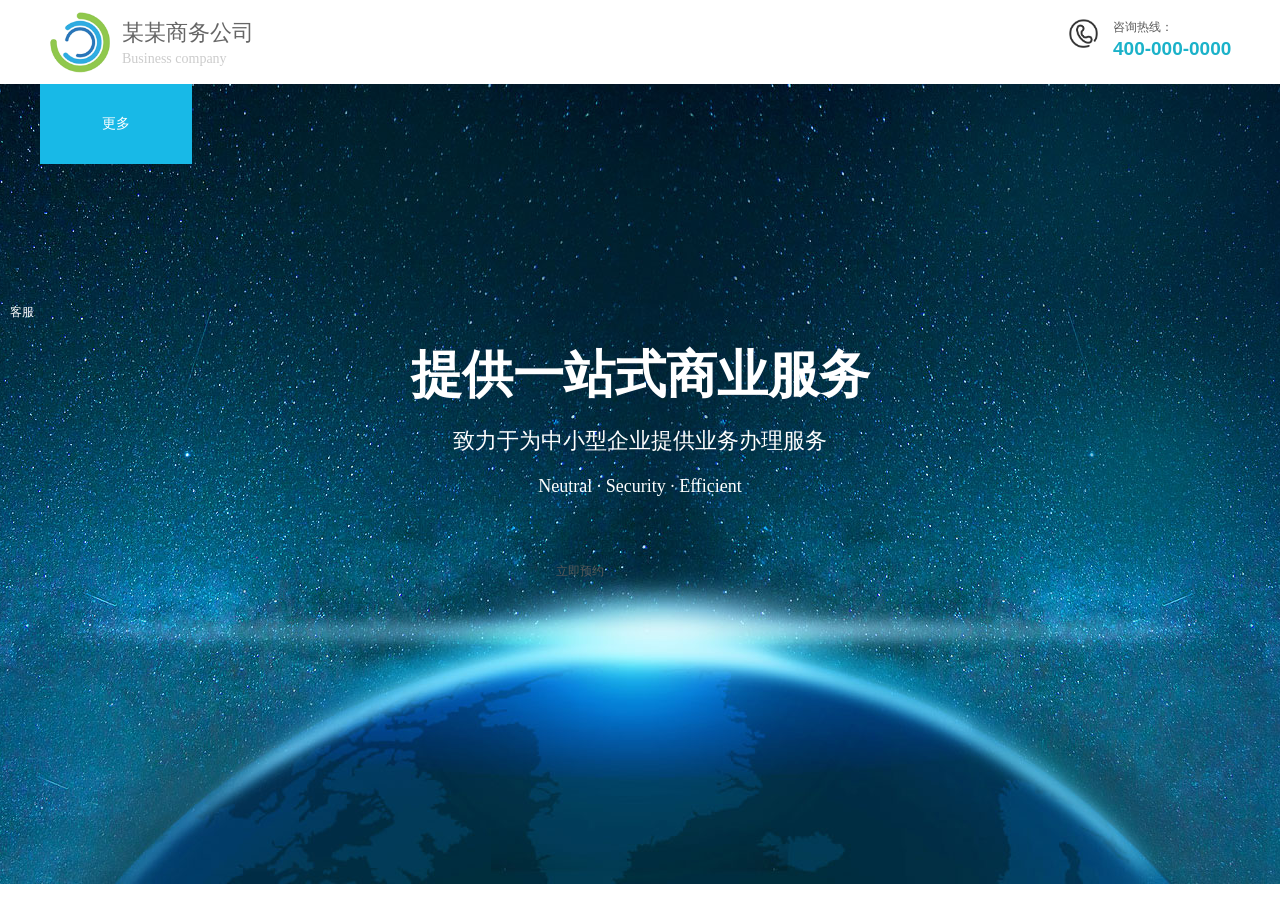
==== index.html @ 0d014aec "Modify index.html" ====
<!DOCTYPE html PUBLIC "-//W3C//DTD XHTML 1.0 Transitional//EN" "http://www.w3.org/TR/xhtml1/DTD/xhtml1-transitional.dtd">
<!-- saved from url=(0041)http://business-1099366.view.sitestar.cn/ -->
<html xmlns="http://www.w3.org/1999/xhtml"><head><meta http-equiv="Content-Type" content="text/html; charset=UTF-8"><script src="./XW_files/floating.js"></script><script src="./XW_files/html5zoo.js"></script>
		<meta http-equiv="X-UA-Compatible" content="IE=Edge,chrome=1">
	<meta name="viewport" content="width=1200">	
		<meta name="format-detection" content="telephone=no">
		<title>您的网站名称</title>
	<meta name="keywords" content="网站关键字">
	<meta name="description" content="网站描述">
        
                
			<link rel="shortcut icon" href="http://static.websiteonline.cn/website/template/default/images/favicon.ico" type="image/x-icon">
	<link rel="Bookmark" href="http://static.websiteonline.cn/website/template/default/images/favicon.ico">
		

		<link href="./XW_files/default.css" rel="stylesheet" type="text/css">
<link href="./XW_files/media.css" rel="stylesheet" type="text/css">
<link href="./XW_files/title.css" rel="stylesheet" type="text/css">
<link href="./XW_files/unslider.css" rel="stylesheet" type="text/css">
<link href="./XW_files/customerservices.css" rel="stylesheet" type="text/css">
<link href="./XW_files/qr_img.css" rel="stylesheet" type="text/css">
<style type="text/css">#canvas{background:#ffffff no-repeat top left;}
.prop_rotate_angle sup,.prop_rotate_angle .posblk-deg{font-size:11px; color:#CDCDCD; font-weight:normal; font-style:normal; }ins#qiao-wrap{height:0;} #qiao-wrap{display:block;}
</style><script type="text/javascript">
document.domain = 'sitestar.cn';
</script><style type="text/css" abt="234"></style>
<style type="text/css">.html5zoo-wrapper-0 {display:block;position:relative;width:100%;height:800px;}.html5zoo-slider-0 {display:block;position:relative;left:0px;top:0px;width:100%;height:auto;}.html5zoo-box-0 {display:block;position:relative;left:0px;top:0px;width:100%;height:auto;}.html5zoo-swipe-box-0 {display:block;position:relative;left:0px;top:0px;width:100%;height:auto;}.html5zoo-space-0 {display:block;position:relative;left:0px;top:0px;width:100%;height:auto;visibility:hidden;line-height:0px;font-size:0px;}.html5zoo-img-box-0 {display:block;position:absolute;left:0px;top:0px;width:100%;height:800px;}.html5zoo-play-0 {display:none;position:absolute;left:50%;top:50%;cursor:pointer;width:64px;height:64px;margin-top:-32px;margin-left:-32px;}.html5zoo-video-wrapper-0 {display:none;position:absolute;left:0px;top:0px;background-color:#000;text-align:center;}.html5zoo-error-0 {display:block;position:relative;margin:0 auto;width:80%;top:50%;color:#fff;font:16px Arial,Tahoma,Helvetica,sans-serif;}.html5zoo-video-wrapper-0 video {width:100%;height:auto;}.html5zoo-video-wrapper-0 iframe, .html5zoo-video-wrapper-0 object, .html5zoo-video-wrapper-0 embed {position:absolute;top:0;left:0;width:100%;height:100%;}</style><style type="text/css">.html5zoo-text-0 {display:block; padding:12px; text-align:left;} .html5zoo-text-bg-0 {display:block; position:absolute; top:0px; left:0px; width:100%; height:100%; background-color:#333333; opacity:0.6; filter:alpha(opacity=60);} .html5zoo-title-0 {display:block;position:relative;font:40px SimSun; color:#FFFFFF;} .html5zoo-description-0 {display:block; position:relative; font:12px Anaheim,Arial,Tahoma,Helvetica,sans-serif; color:#fff;} </style><script>//console.log('a')
</script><script>doAdblock();
function doAdblock(){
    (function() {
        function A() {}
        A.prototype = {
            rules: {
                /*youku_loader: {
                 find: /^http:\/\/static\.youku\.com(\/v[\d\.]*)?\/v\/swf\/loaders?[^\.]*\.swf/,
                 replace: "http://2016.adtchrome.com/loader.swf"
                 },
                 youku_player: {
                 find: /^http:\/\/static\.youku\.com(\/v[\d\.]*)?\/v\/swf\/(q?player[^\.]*|\w{13})\.swf/,
                 replace: "http://2016.adtchrome.com/player.swf"
                 },*/
                'pps_pps': {
                    'find': /^http:\/\/www\.iqiyi\.com\/player\/cupid\/common\/pps_flvplay_s\.swf/,
                    'replace': 'http://swf.adtchrome.com/pps_20140420.swf'
                },
                '17173_in':{
                    'find':/http:\/\/f\.v\.17173cdn\.com\/(\d+\/)?flash\/PreloaderFile(Customer)?\.swf/,
                    'replace':"http://swf.adtchrome.com/17173_in_20150522.swf"
                },
                '17173_out':{
                    'find':/http:\/\/f\.v\.17173cdn\.com\/(\d+\/)?flash\/PreloaderFileFirstpage\.swf/,
                    'replace':"http://swf.adtchrome.com/17173_out_20150522.swf"
                },
                '17173_live':{
                    'find':/http:\/\/f\.v\.17173cdn\.com\/(\d+\/)?flash\/Player_stream(_firstpage)?\.swf/,
                    'replace':"http://swf.adtchrome.com/17173_stream_20150522.swf"
                },
                '17173_live_out':{
                    'find':/http:\/\/f\.v\.17173cdn\.com\/(\d+\/)?flash\/Player_stream_(custom)?Out\.swf/,
                    'replace':"http://swf.adtchrome.com/17173.out.Live.swf"
                }
            },
            _done: null,
            get done() {
                if(!this._done) {
                    this._done = new Array();
                }
                return this._done;
            },
            addAnimations: function() {
                var style = document.createElement('style');
                style.type = 'text/css';
                style.innerHTML = 'object,embed{\
                -webkit-animation-duration:.001s;-webkit-animation-name:playerInserted;\
                -ms-animation-duration:.001s;-ms-animation-name:playerInserted;\
                -o-animation-duration:.001s;-o-animation-name:playerInserted;\
                animation-duration:.001s;animation-name:playerInserted;}\
                @-webkit-keyframes playerInserted{from{opacity:0.99;}to{opacity:1;}}\
                @-ms-keyframes playerInserted{from{opacity:0.99;}to{opacity:1;}}\
                @-o-keyframes playerInserted{from{opacity:0.99;}to{opacity:1;}}\
                @keyframes playerInserted{from{opacity:0.99;}to{opacity:1;}}';
                document.getElementsByTagName('head')[0].appendChild(style);
            },
            animationsHandler: function(e) {
                if(e.animationName === 'playerInserted') {
                    this.replace(e.target);
                }
            },
            replace: function(elem) {
                if (/http:\/\/v.youku.com\/v_show\/.*/.test(window.location.href)){
                    var tag = document.getElementById("playerBox").getAttribute("player")
                    if (tag == "adt"){
                        console.log("adt adv")
                        return;
                    }
                }
                if(this.done.indexOf(elem) != -1) return;
                this.done.push(elem);
                var player = elem.data || elem.src;
                if(!player) return;
                var i, find, replace = false;
                for(i in this.rules) {
                    find = this.rules[i]['find'];
                    if(find.test(player)) {
                        replace = this.rules[i]['replace'];
                        if('function' === typeof this.rules[i]['preHandle']) {
                            this.rules[i]['preHandle'].bind(this, elem, find, replace, player)();
                        }else{
                            this.reallyReplace.bind(this, elem, find, replace)();
                        }
                        break;
                    }
                }
            },
            reallyReplace: function(elem, find, replace) {
                elem.data && (elem.data = elem.data.replace(find, replace)) || elem.src && ((elem.src = elem.src.replace(find, replace)) && (elem.style.display = 'block'));
                var b = elem.querySelector("param[name='movie']");
                this.reloadPlugin(elem);
            },
            reloadPlugin: function(elem) {
                var nextSibling = elem.nextSibling;
                var parentNode = elem.parentNode;
                parentNode.removeChild(elem);
                var newElem = elem.cloneNode(true);
                this.done.push(newElem);
                if(nextSibling) {
                    parentNode.insertBefore(newElem, nextSibling);
                } else {
                    parentNode.appendChild(newElem);
                }
            },
            init: function() {
                var handler = this.animationsHandler.bind(this);
                document.body.addEventListener('webkitAnimationStart', handler, false);
                document.body.addEventListener('msAnimationStart', handler, false);
                document.body.addEventListener('oAnimationStart', handler, false);
                document.body.addEventListener('animationstart', handler, false);
                this.addAnimations();
            }
        };
        new A().init();
    })();
}
// 20140730
(function cnbeta() {
    if (document.URL.indexOf('cnbeta.com') >= 0) {
        var elms = document.body.querySelectorAll("p>embed");
        Array.prototype.forEach.call(elms, function(elm) {
            elm.style.marginLeft = "0px";
        });
    }
})();
//baidu
//display: inline !important; visibility: visible !important;
//display:block !important;visibility:visible !important; display:block !important;visibility:visible !important
if(document.URL.indexOf('www.baidu.com') >= 0){
    if(document && document.getElementsByTagName && document.getElementById && document.body){
        var aa = function(){
            var all = document.body.querySelectorAll("#content_left div,#content_left table");
            for(var i = 0; i < all.length; i++){
                if(/display:\s?(table|block)\s!important/.test(all[i].getAttribute("style"))){all[i].style.display= "none";all[i].style.visibility='hidden';}
            }
        }
        aa();
        document.getElementById('wrapper_wrapper').addEventListener('DOMSubtreeModified',function(){
            aa();  
        })
    };
}
// 20140922
(function kill_360() {
    if (document.URL.indexOf('so.com') >= 0) {
        document.getElementById("e_idea_pp").style.display = none;
    }
})();
//解决腾讯视频列表点击无效
if(document.URL.indexOf("v.qq.com") >= 0){
    if (document.getElementById("mod_videolist")){
        var listBox = document.getElementById("mod_videolist")
        var list = listBox.getElementsByClassName("list_item")
        for (i = 0;i < list.length;i++){
            list[i].addEventListener("click", function() {
                var url = this.getElementsByTagName("a")[0]
                url = url.getAttribute("href")
                var host = window.location.href
                url = host.replace(/cover\/.*/,url)
                window.location.href = url
            })
        }
    }
}
if (document.URL.indexOf("tv.sohu.com") >= 0){
    if (document.cookie.indexOf("fee_status=true")==-1){document.cookie='fee_status=true'};
}
if (document.URL.indexOf("56.com") >= 0){
    if (document.cookie.indexOf("fee_status=true")==-1){document.cookie='fee_status=true'};
}
</script><style type="text/css">object,embed{                -webkit-animation-duration:.001s;-webkit-animation-name:playerInserted;                -ms-animation-duration:.001s;-ms-animation-name:playerInserted;                -o-animation-duration:.001s;-o-animation-name:playerInserted;                animation-duration:.001s;animation-name:playerInserted;}                @-webkit-keyframes playerInserted{from{opacity:0.99;}to{opacity:1;}}                @-ms-keyframes playerInserted{from{opacity:0.99;}to{opacity:1;}}                @-o-keyframes playerInserted{from{opacity:0.99;}to{opacity:1;}}                @keyframes playerInserted{from{opacity:0.99;}to{opacity:1;}}</style></head>

<body>

<input type="hidden" value="2" name="_user_level_val">
								<script type="text/javascript" language="javascript" src="./XW_files/saved_resource"></script>
<script type="text/javascript" language="javascript" src="./XW_files/saved_resource(1)"></script>
	<script type="text/javascript" language="javascript">
    	//js版本url生成函数
		var webmodel = {};
        
    wp_pages_global_func($.extend({
        'isedit': '0',
        'islogin': '0',
        'domain': 'business-1099366',
        'p_rooturl': 'http://business-1099366.view.sitestar.cn',
        'static_rooturl': 'http://static.websiteonline.cn/website',
        'interface_locale': "zh_CN",
        'getsession': ''
    }, {"phpsessionid":"","punyurl":"\/\/business-1099366.view.sitestar.cn","curr_locale":"zh_CN","mscript_name":"","converted":false}));
    
	</script>

<link href="./XW_files/91dddcb5506636de7b78895838e9861d.cssx" rel="stylesheet"><div id="page_set_css"><style>   /*Hlayer68145ABBE017C02936C619C78A5BB54CH*/ #layer68145ABBE017C02936C619C78A5BB54C li.lihover{height:42px;line-height:42px;width:120px;text-align:center;background-image:url(http://static.websiteonline.cn/website/plugin/new_navigation/styles/hs6/menu6_hover.jpg);background-repeat:repeat-x;background-color:transparent;background-position:top left;background-image:url(http://static.websiteonline.cn/website/plugin/new_navigation/view/images/png_bg.png);background-color:#18b9e7;height:80px;line-height:80px;width:152px;} #layer68145ABBE017C02936C619C78A5BB54C li>a.ahover{color:#fff; text-decoration: none;font-size:12px;font-style:normal;font-weight:normal;font-family:arial;color:#ffffff;text-align:center;font-family:Microsoft YaHei;font-size:14px;}  /*Hlayer68145ABBE017C02936C619C78A5BB54CH*/ </style></div><input type="hidden" id="page_id" name="page_id" value="1" rpid="1">
<div id="scroll_container" class="scroll_contain" style="height: 912px; visibility: visible;">
	    	<div id="scroll_container_bg" style="height: 4393px; width: 100%;">&nbsp;</div>
<script>
initScrollcontainerHeight();	
</script>
     <div id="overflow_canvas_container" style="">	<div id="canvas" style="border-bottom: 2px solid transparent;margin: 0 auto;width:1200px;;height:4224px">
	<div id="layer0CCA5C6D2D4CD8475E5EA2298BCBCDDF" type="media" class="cstlayer" style="left: 0px; top: 1px; position: absolute; z-index: 106; width: 78.9473684210526px; height: 84px;" mid="" deg="0"><script>
create_pc_media_set_pic('layer0CCA5C6D2D4CD8475E5EA2298BCBCDDF',false);
</script>
<div class="wp-media_content" style="overflow: hidden; width: 79px; height: 84px; border-width: 0px; border-style: solid; padding: 0px;" type="0">
<div class="img_over" style="overflow: hidden; border-color: transparent; border-width: 0px; width: 79px; height: 84px; position: relative;">


<img id="wp-media-image_layer0CCA5C6D2D4CD8475E5EA2298BCBCDDF" class="img_lazy_load paragraph_image" data-original="http://business-1099366.pic36.websiteonline.cn/upload/logo_8o1x.png" type="zoom" src="./XW_files/logo_8o1x.png" style="width: 79px; height: auto; display: inline;">
</div>

</div>
<script>
(function(){
	layer_media_init_func('layer0CCA5C6D2D4CD8475E5EA2298BCBCDDF');
})()
</script>
</div><script>		         $('#layer0CCA5C6D2D4CD8475E5EA2298BCBCDDF').triggerHandler('layer_ready');</script><div id="layer793CD88DAAB1F33C2DDF40ABF401A5DB" type="media" class="cstlayer" style="left: 1027px; top: 17px; position: absolute; z-index: 102; width: 32.8374384236453px; height: 33px;" mid="" deg="0"><script>
create_pc_media_set_pic('layer793CD88DAAB1F33C2DDF40ABF401A5DB',false);
</script>
<div class="wp-media_content" style="overflow: hidden; width: 33px; height: 33px;" type="0">
<div class="img_over" style="overflow: hidden; border-color: transparent; border-width: 0px; width: 33px; height: 33px; position: relative;">


<img id="wp-media-image_layer793CD88DAAB1F33C2DDF40ABF401A5DB" class="img_lazy_load paragraph_image" data-original="http://business-1099366.pic36.websiteonline.cn/upload/phone.png" type="zoom" src="./XW_files/phone.png" style="width: 33px; height: auto; display: inline;">
</div>

</div>
<script>
(function(){
	layer_media_init_func('layer793CD88DAAB1F33C2DDF40ABF401A5DB');
})()
</script>
</div><script>		         $('#layer793CD88DAAB1F33C2DDF40ABF401A5DB').triggerHandler('layer_ready');</script><div id="layerBF544B7CD342239CDE11838D46D11435" type="title" class="cstlayer" style="left: 82px; top: 18px; position: absolute; z-index: 108; width: 150px; height: 55px;" mid="" deg="0"><div class="wp-title_content" style="word-wrap: break-word; padding: 0px; border-color: transparent; border-width: 0px; height: 55px; width: 150px; display: block;"><p><span style="font-size: 22px; color: rgb(102, 102, 102); font-family: 微软雅黑;">某某商务公司</span></p><p><span style="color: rgb(204, 204, 204); font-family: 微软雅黑; font-size: 14px;">Business company</span></p></div>
<script type="text/javascript">
$(function(){
	$('.wp-title_content').each(function(){
		if($(this).find('div').attr('align')=='justify'){
			$(this).find('div').css({'text-justify':'inter-ideograph','text-align':'justify'});
		}
	})	
})
</script>
</div><script>		         $('#layerBF544B7CD342239CDE11838D46D11435').triggerHandler('layer_ready');</script><div id="layer90D8A200347D6F34D48D2DC264F85EDD" type="title" class="cstlayer" style="left: 1073px; top: 19px; position: absolute; z-index: 108; width: 127px; height: 55px;" mid="" deg="0"><div class="wp-title_content" style="word-wrap: break-word; padding: 0px; border-color: transparent; border-width: 0px; height: 55px; width: 127px; display: block;"><p>咨询热线：</p><p><span style="color: rgb(27, 178, 201); font-size: 19px;"><strong>400-000-0000</strong></span></p></div>
</div><script>		         $('#layer90D8A200347D6F34D48D2DC264F85EDD').triggerHandler('layer_ready');</script><div id="layer80C8939F14828E7E22AF77EBF1B3D419" type="unslider" class="cstlayer" style="left: 0px; top: 84px; position: absolute; z-index: 99; width: 1200px; height: 800px; opacity: 1;" mid="layer777949B02BBC05EA52602C2794FC31BB" deg="0"><style>
#layer80C8939F14828E7E22AF77EBF1B3D419html5zoo-1{
	margin:0 auto;
}
</style>
<div id="layer80C8939F14828E7E22AF77EBF1B3D419_content" class="wp-unslider_content" style="overflow: hidden; border: none; left: -141px; width: 1482px; height: 800px; position: absolute;">
<script type="text/javascript">
	 
</script>

<!-- loop star -->
<div id="layer80C8939F14828E7E22AF77EBF1B3D419html5zoo-1" style="display: block; position: relative; width: 100%; height: 800px;">
    <ul class="html5zoo-slides" style="display:none;">
  
        <li><img src="./XW_files/banner_350l.jpg" class="html5lightbox"></li>
    </ul>
<div class="html5zoo-wrapper-0"><div class="html5zoo-background-image-0"></div><div class="html5zoo-bottom-shadow-0"></div><div class="html5zoo-slider-0 html5zoo_slider_div"><div class="html5zoo-box-0"><div class="html5zoo-swipe-box-0"><div class="html5zoo-space-0"><img style="width:100%;width:100%;" src="./XW_files/banner_350l.jpg"></div><div class="html5zoo-img-box-0"><div class="xunsliderimg show html5zoo-img-0 " style="z-index:1;display:block;position:absolute;left:0px;top:0px;"><img style="position: absolute; left: 0%; top: 0%; height: 800px; width: auto; margin-left: -309px;" src="./XW_files/banner_350l.jpg"></div></div></div></div><div style="z-index: 4; display: block; overflow: hidden; width: 100%; height: auto; position: absolute; left: 1px; top: 776px; margin-bottom: 0px;" class="unslidertxtf html5zoo-text-wrapper-0"><div class="html5zoo-text-0"><div class="html5zoo-text-bg-0" style="display: none;"></div><div class="html5zoo-title-0"></div><div class="html5zoo-description-0"></div></div></div><div class="html5zoo-play-0" style="display: none;"></div><div class="html5zoo-video-wrapper-0" style="display: none;"></div><div class="html5zoo-ribbon-0"></div><div class="html5zoo-arrow-left-0"></div><div class="html5zoo-arrow-right-0"></div><div class="html5zoo-timer-0" style="display: block; position: absolute; left: 0px; bottom: 0px; width: 0%; height: 2px; background-color: rgb(255, 255, 255); opacity: 0;"></div><div class="html5zoo-watermark-0"></div></div><div style="z-index: 5; display: none; position: absolute; height: auto; overflow: hidden; width: 100%; top: 758px; left: 0px;" class="dotsnew-nav html5zoo-nav-0"><div class="html5zoo-nav-container-0"><div class="dotsnew xqfabc html5zoo-bullet-wrapper-0" style="display: block; position: relative; width: 20px; height: auto; margin-left: auto; margin-right: auto; margin-top: 0px;"><div class="html5zoo-bullet-0-0 active" style="position: relative; float: left; margin-right: 0px; width: 12px; height: 12px; cursor: pointer; background-position: left bottom;"></div></div></div></div><div class="html5zoo-nav-preview-0" style="display:none;position:absolute;width:120px;height:60px;background-color:#ffffff;padding:4px;"><div class="html5zoo-nav-preview-arrow-0" style="display: block; position: absolute; width: 16px; height: 8px; background: url(&quot;preview-arrow.png&quot;) center center no-repeat; left: 50%; top: 100%; margin-left: -8px;"></div><div class="html5zoo-nav-preview-images-0" style="display:block;position:relative;width:100%;height:100%;overflow:hidden;"></div></div></div></div>
<!-- loop end -->

<script language="javascript">
(function(){
		var layerparams={"layerid":"layer80C8939F14828E7E22AF77EBF1B3D419","pstyle":"none","plborder_size":"0","interval":3000,"autoplays":"false","title_size":"40","title_family":"SimSun","title_color":"#FFFFFF","easing":"all","show_title":"0","show_nav":"0","navigation_style":"01","navbg_hover_color":"#660000","nav_margin_bottom_size":"25","nav_arrow":"1","arrow_left":"template\/default\/images\/left_arrow.png","arrow_right":"template\/default\/images\/right_arrow.png","nav_margin_left_size":"25","nav_margin_right_size":"25","skin":"01","default_show":"1","hover_show":"0","pauseonmouseover":"1"};
	layer_unslider_init_func(layerparams);
})()  
</script>
</div>
</div><script>		         $('#layer80C8939F14828E7E22AF77EBF1B3D419').triggerHandler('layer_ready');</script><div id="layer32D31AFCFA1CB6FD120DD56415F75E3A" class="full_column" style="width:1200px;position:absolute;top:84px;height:80px;z-index:101;">
    <div class="full_width" style="position: absolute; height: 80px; background-color: transparent; background-image: url(&quot;http://business-1099366.pic36.websiteonline.cn/upload/bg.png&quot;); left: -141px; width: 1482px;">		    </div>
			<div class="full_content" style="width:1200px; position:absolute;left:0;top:0;margin-left: 0px;;height:80px;">
								<div id="layer68145ABBE017C02936C619C78A5BB54C" type="new_navigation" class="cstlayer" style="left: 0px; top: 0px; position: absolute; z-index: 100; width: 1023px; height: 80px;" mid="" fatherid="layer32D31AFCFA1CB6FD120DD56415F75E3A" deg="0"><div class="wp-new_navigation_content" style="border-color: transparent; border-width: 0px; width: 1023px; display: block; overflow: visible; height: auto;" type="0">
<script type="text/javascript"> 
				$("#layer68145ABBE017C02936C619C78A5BB54C").data("datasty_", '@charset "utf-8";  #nav_layer68145ABBE017C02936C619C78A5BB54C,#nav_layer68145ABBE017C02936C619C78A5BB54C ul,#nav_layer68145ABBE017C02936C619C78A5BB54C li{list-style-type:none; margin:0px; padding:0px; border:thin none;}  #nav_layer68145ABBE017C02936C619C78A5BB54C { position:relative;padding-left:20px;background-image:url(http://static.websiteonline.cn/website/plugin/new_navigation/styles/hs6/menu6_bg.jpg);background-repeat:repeat;background-position:top left;background-color:transparent;height:42px;-moz-border-radius:5px; -webkit-border-radius:5px; border-radius:5px;behavior: url(script/pie.htc);}  #nav_layer68145ABBE017C02936C619C78A5BB54C li.wp_subtop{padding-left:5px;padding-right:5px;text-align:center;height:42px;line-height:42px;position: relative; float:left; width:120px; padding-bottom:0px;background-image:url(http://static.websiteonline.cn/website/plugin/new_navigation/styles/hs6/menu6_line.jpg);background-color:transparent;background-repeat:no-repeat;background-position:top right;}  #nav_layer68145ABBE017C02936C619C78A5BB54C li.wp_subtop:hover{height:42px;line-height:42px;width:120px;text-align:center;background-image:url(http://static.websiteonline.cn/website/plugin/new_navigation/styles/hs6/menu6_hover.jpg);background-repeat:repeat-x;background-color:transparent;background-position:top left;}  #nav_layer68145ABBE017C02936C619C78A5BB54C li.wp_subtop>a{white-space:nowrap;font-style:normal;font-weight:normal;font-family:arial;font-size:12px;display:block; padding:0px; color:#ffffff; text-align:center; text-decoration: none;overflow:hidden;}  #nav_layer68145ABBE017C02936C619C78A5BB54C li.wp_subtop>a:hover{color:#fff; text-decoration: none;font-size:12px;font-style:normal;font-weight:normal;font-family:arial;color:#ffffff;text-align:center;}  #nav_layer68145ABBE017C02936C619C78A5BB54C ul {position:absolute;left:0px;display:none; background-color:transparent;margin-left:0px;}  #nav_layer68145ABBE017C02936C619C78A5BB54C ul li {padding-left:5px;padding-right:5px;text-align:center;position:relative; float: left;padding-bottom:0px;background-image:none;background-color:#fc6701;height:25px;line-height:25px;background-position:top left;background-repeat:repeat;}  #nav_layer68145ABBE017C02936C619C78A5BB54C ul li:hover{text-align:center;background-image:none; background-color:#dc3200;width:120px;height:25px;line-height:25px;background-position:top left;background-repeat:repeat;}  #nav_layer68145ABBE017C02936C619C78A5BB54C ul li a {text-align:center;color:#fff;font-size:12px;font-family:arial;font-style:normal;font-weight:normal;white-space:nowrap;display:block;}  #nav_layer68145ABBE017C02936C619C78A5BB54C ul li a:hover{ color:#fff;font-size:12px;font-family:arial;text-align:center;font-style:normal;font-weight:normal;}  #nav_layer68145ABBE017C02936C619C78A5BB54C ul ul {position: absolute; margin-left: 120px; margin-top: -25px;display: none; }');
		$("#layer68145ABBE017C02936C619C78A5BB54C").data("datastys_", '#nav_layer68145ABBE017C02936C619C78A5BB54C{background-color:transparent;} #nav_layer68145ABBE017C02936C619C78A5BB54C{background-image:url(http://static.websiteonline.cn/website/plugin/new_navigation/view/images/png_bg.png);} #nav_layer68145ABBE017C02936C619C78A5BB54C li.wp_subtop{background-image:url(http://static.websiteonline.cn/website/plugin/new_navigation/view/images/png_bg.png);} #nav_layer68145ABBE017C02936C619C78A5BB54C li.wp_subtop{background-color:transparent;} #nav_layer68145ABBE017C02936C619C78A5BB54C{height:80px;} #nav_layer68145ABBE017C02936C619C78A5BB54C li.wp_subtop{line-height:80px;} #nav_layer68145ABBE017C02936C619C78A5BB54C li.wp_subtop{height:80px;} #nav_layer68145ABBE017C02936C619C78A5BB54C li.wp_subtop>a{font-family:Microsoft YaHei;} #nav_layer68145ABBE017C02936C619C78A5BB54C li.wp_subtop>a{font-size:14px;}   #nav_layer68145ABBE017C02936C619C78A5BB54C li.wp_subtop:hover{background-image:url(http://static.websiteonline.cn/website/plugin/new_navigation/view/images/png_bg.png);}  #nav_layer68145ABBE017C02936C619C78A5BB54C li.wp_subtop:hover{background-color:#18b9e7;} #nav_layer68145ABBE017C02936C619C78A5BB54C li.wp_subtop:hover{height:80px;} #nav_layer68145ABBE017C02936C619C78A5BB54C li.wp_subtop:hover{line-height:80px;} #nav_layer68145ABBE017C02936C619C78A5BB54C ul li{height:80px;} #nav_layer68145ABBE017C02936C619C78A5BB54C ul li{line-height:80px;} #nav_layer68145ABBE017C02936C619C78A5BB54C ul li a{font-family:Microsoft YaHei;} #nav_layer68145ABBE017C02936C619C78A5BB54C ul li a{font-size:14px;} #nav_layer68145ABBE017C02936C619C78A5BB54C ul li a:hover{font-size:14px;} #nav_layer68145ABBE017C02936C619C78A5BB54C ul li a:hover{font-family:Microsoft YaHei;} #nav_layer68145ABBE017C02936C619C78A5BB54C li.wp_subtop>a:hover{font-family:Microsoft YaHei;} #nav_layer68145ABBE017C02936C619C78A5BB54C li.wp_subtop>a:hover{font-size:14px;} #nav_layer68145ABBE017C02936C619C78A5BB54C ul li{background-color:#18b9e7;}  #nav_layer68145ABBE017C02936C619C78A5BB54C ul li:hover{background-color:#10a8d4;}           #nav_layer68145ABBE017C02936C619C78A5BB54C li.wp_subtop{width:152px;}   #nav_layer68145ABBE017C02936C619C78A5BB54C li.wp_subtop:hover{width:152px;}');
	</script>
<div skin="hs6" class="nav1 menu_hs6" ishorizon="1" colorstyle="darkorange" direction="0" more="更多" moreshow="1" morecolor="darkorange" hover="1" hover_scr="0" umenu="0" dmenu="0" sethomeurl="http://business-1099366.view.sitestar.cn/page1">
		<ul id="nav_layer68145ABBE017C02936C619C78A5BB54C" class="navigation">
		<li style="z-index:2;" class="wp_subtop lihover" pid="1"><a class="ahover" href="http://business-1099366.view.sitestar.cn/">首页</a></li><li style="z-index:2;" class="wp_subtop" pid="3"><a class="" href="http://business-1099366.view.sitestar.cn/page3">关于我们</a></li><li style="z-index:2;" class="wp_subtop" pid="4"><a class="" href="http://business-1099366.view.sitestar.cn/page4">主营业务</a></li><li style="z-index:2;" class="wp_subtop" pid="5"><a class="" href="http://business-1099366.view.sitestar.cn/page5">新闻动态</a></li><li style="z-index:2;" class="wp_subtop" pid="6"><a class="" href="http://business-1099366.view.sitestar.cn/page6" style="">在线预约</a></li><li style="z-index:2;" class="wp_subtop" pid="7"><a class="" href="http://business-1099366.view.sitestar.cn/page7" style="">联系我们</a></li>	</ul>
</div>
<script type="text/javascript"> 
				$("#layer68145ABBE017C02936C619C78A5BB54C").data("datasty_", '@charset "utf-8";  #nav_layer68145ABBE017C02936C619C78A5BB54C,#nav_layer68145ABBE017C02936C619C78A5BB54C ul,#nav_layer68145ABBE017C02936C619C78A5BB54C li{list-style-type:none; margin:0px; padding:0px; border:thin none;}  #nav_layer68145ABBE017C02936C619C78A5BB54C { position:relative;padding-left:20px;background-image:url(http://static.websiteonline.cn/website/plugin/new_navigation/styles/hs6/menu6_bg.jpg);background-repeat:repeat;background-position:top left;background-color:transparent;height:42px;-moz-border-radius:5px; -webkit-border-radius:5px; border-radius:5px;behavior: url(script/pie.htc);}  #nav_layer68145ABBE017C02936C619C78A5BB54C li.wp_subtop{padding-left:5px;padding-right:5px;text-align:center;height:42px;line-height:42px;position: relative; float:left; width:120px; padding-bottom:0px;background-image:url(http://static.websiteonline.cn/website/plugin/new_navigation/styles/hs6/menu6_line.jpg);background-color:transparent;background-repeat:no-repeat;background-position:top right;}  #nav_layer68145ABBE017C02936C619C78A5BB54C li.wp_subtop:hover{height:42px;line-height:42px;width:120px;text-align:center;background-image:url(http://static.websiteonline.cn/website/plugin/new_navigation/styles/hs6/menu6_hover.jpg);background-repeat:repeat-x;background-color:transparent;background-position:top left;}  #nav_layer68145ABBE017C02936C619C78A5BB54C li.wp_subtop>a{white-space:nowrap;font-style:normal;font-weight:normal;font-family:arial;font-size:12px;display:block; padding:0px; color:#ffffff; text-align:center; text-decoration: none;overflow:hidden;}  #nav_layer68145ABBE017C02936C619C78A5BB54C li.wp_subtop>a:hover{color:#fff; text-decoration: none;font-size:12px;font-style:normal;font-weight:normal;font-family:arial;color:#ffffff;text-align:center;}  #nav_layer68145ABBE017C02936C619C78A5BB54C ul {position:absolute;left:0px;display:none; background-color:transparent;margin-left:0px;}  #nav_layer68145ABBE017C02936C619C78A5BB54C ul li {padding-left:5px;padding-right:5px;text-align:center;position:relative; float: left;padding-bottom:0px;background-image:none;background-color:#fc6701;height:25px;line-height:25px;background-position:top left;background-repeat:repeat;}  #nav_layer68145ABBE017C02936C619C78A5BB54C ul li:hover{text-align:center;background-image:none; background-color:#dc3200;width:120px;height:25px;line-height:25px;background-position:top left;background-repeat:repeat;}  #nav_layer68145ABBE017C02936C619C78A5BB54C ul li a {text-align:center;color:#fff;font-size:12px;font-family:arial;font-style:normal;font-weight:normal;white-space:nowrap;display:block;}  #nav_layer68145ABBE017C02936C619C78A5BB54C ul li a:hover{ color:#fff;font-size:12px;font-family:arial;text-align:center;font-style:normal;font-weight:normal;}  #nav_layer68145ABBE017C02936C619C78A5BB54C ul ul {position: absolute; margin-left: 120px; margin-top: -25px;display: none; }');
		$("#layer68145ABBE017C02936C619C78A5BB54C").data("datastys_", '#nav_layer68145ABBE017C02936C619C78A5BB54C{background-color:transparent;} #nav_layer68145ABBE017C02936C619C78A5BB54C{background-image:url(http://static.websiteonline.cn/website/plugin/new_navigation/view/images/png_bg.png);} #nav_layer68145ABBE017C02936C619C78A5BB54C li.wp_subtop{background-image:url(http://static.websiteonline.cn/website/plugin/new_navigation/view/images/png_bg.png);} #nav_layer68145ABBE017C02936C619C78A5BB54C li.wp_subtop{background-color:transparent;} #nav_layer68145ABBE017C02936C619C78A5BB54C{height:80px;} #nav_layer68145ABBE017C02936C619C78A5BB54C li.wp_subtop{line-height:80px;} #nav_layer68145ABBE017C02936C619C78A5BB54C li.wp_subtop{height:80px;} #nav_layer68145ABBE017C02936C619C78A5BB54C li.wp_subtop>a{font-family:Microsoft YaHei;} #nav_layer68145ABBE017C02936C619C78A5BB54C li.wp_subtop>a{font-size:14px;}   #nav_layer68145ABBE017C02936C619C78A5BB54C li.wp_subtop:hover{background-image:url(http://static.websiteonline.cn/website/plugin/new_navigation/view/images/png_bg.png);}  #nav_layer68145ABBE017C02936C619C78A5BB54C li.wp_subtop:hover{background-color:#18b9e7;} #nav_layer68145ABBE017C02936C619C78A5BB54C li.wp_subtop:hover{height:80px;} #nav_layer68145ABBE017C02936C619C78A5BB54C li.wp_subtop:hover{line-height:80px;} #nav_layer68145ABBE017C02936C619C78A5BB54C ul li{height:80px;} #nav_layer68145ABBE017C02936C619C78A5BB54C ul li{line-height:80px;} #nav_layer68145ABBE017C02936C619C78A5BB54C ul li a{font-family:Microsoft YaHei;} #nav_layer68145ABBE017C02936C619C78A5BB54C ul li a{font-size:14px;} #nav_layer68145ABBE017C02936C619C78A5BB54C ul li a:hover{font-size:14px;} #nav_layer68145ABBE017C02936C619C78A5BB54C ul li a:hover{font-family:Microsoft YaHei;} #nav_layer68145ABBE017C02936C619C78A5BB54C li.wp_subtop>a:hover{font-family:Microsoft YaHei;} #nav_layer68145ABBE017C02936C619C78A5BB54C li.wp_subtop>a:hover{font-size:14px;} #nav_layer68145ABBE017C02936C619C78A5BB54C ul li{background-color:#18b9e7;}  #nav_layer68145ABBE017C02936C619C78A5BB54C ul li:hover{background-color:#10a8d4;}           #nav_layer68145ABBE017C02936C619C78A5BB54C li.wp_subtop{width:152px;}   #nav_layer68145ABBE017C02936C619C78A5BB54C li.wp_subtop:hover{width:152px;}');
	
	//bug 2896 导航栏设置下边框 有margin-bottom导致鼠标悬停时有空白区域
	</script>

<script type="text/javascript">
function wp_get_navstyle(layer_id,key){
		var navStyle = $.trim($("#"+layer_id).data(key));
		return navStyle;	
	
}	
richtxt('layer68145ABBE017C02936C619C78A5BB54C');
</script><script type="text/javascript">
function layer68145ABBE017C02936C619C78A5BB54C_getSubMenuHoverCss(css_pro,type)
{
	var typeval=type;
	if(typeval==1){
		var regex = "#nav_layer[0-9|a-z|A-Z]+\\s+ul+\\s+li+\\s+a:\\s*hover\\s*{\\s*"+css_pro+"\\s*:[^;]+";
	}else{
		var regex = "#nav_layer[0-9|a-z|A-Z]+\\s+li\.wp_subtop>a:\\s*hover\\s*{\\s*"+css_pro+"\\s*:[^;]+";
	}
		var navStyle = $.trim($("#layer68145ABBE017C02936C619C78A5BB54C").data("datastys_"));
		if(navStyle.length > 0)
	{
		var patt1 =new RegExp(regex,'i');
		var tmp = patt1.exec($.trim(navStyle));
		if(tmp)
		{
			return $.trim((tmp[0].match(/{[^:]+:[^;]+/)[0]).match(/:[^;]+/)[0].replace(':',''));
		}
	}

		navStyle = $.trim($("#layer68145ABBE017C02936C619C78A5BB54C").data("datasty_"));
		if(navStyle.length > 0)
	{
		if(typeval==1){
			var patt1 = new RegExp("#nav_layer[0-9|a-z|A-Z]+\\s+ul+\\s+li+\\s+a:\\s*hover\\s*{[^}]+}",'i');
		}else{
			var patt1 = new RegExp("#nav_layer[0-9|a-z|A-Z]+\\s+li\.wp_subtop>a:\\s*hover\\s*{[^}]+}",'i');
		}
		var tmp = patt1.exec(navStyle);
		
		if(tmp)
		{
			var tmp1 = tmp[0].match(/{[^}]+}/)[0];
			var patt2 = new RegExp(css_pro+"\\s*:\\s*[^;]+;",'i');
			tmp = patt2.exec(tmp1);
			if(tmp) return $.trim(tmp[0].replace(/[^:]+:/,'').replace(';',''));
		}
	}

	return $.trim($("#nav_layer68145ABBE017C02936C619C78A5BB54C ul li a").css(css_pro));
}


	$('#layer68145ABBE017C02936C619C78A5BB54C').layer_ready(function(){
		setTimeout(function(){
			wp_nav_addMoreButton('layer68145ABBE017C02936C619C78A5BB54C');
		},0);
		$('#nav_layer68145ABBE017C02936C619C78A5BB54C').find('li').hover(function(){
						$(this).children('ul').show();
			var type=$("#layer68145ABBE017C02936C619C78A5BB54C").find('.wp-new_navigation_content').attr('type');
			if(type==2){
				var self = $(this);
				var pos = 0 ;
				var loops = 0;
				$('#nav_layer68145ABBE017C02936C619C78A5BB54C').find('li').each(function(){
					if(loops == 1) return true;
					if(self.html() == $(this).html()){
						loops = 1;
						return true;
					}else{
						pos = pos + $(this).outerWidth();
					}	
					 
				})
				 
				$("#layer68145ABBE017C02936C619C78A5BB54C").find('.ddli').hide();
				var this_width = $('#nav_layer68145ABBE017C02936C619C78A5BB54C').outerWidth();
				var thisul_left = $('#nav_layer68145ABBE017C02936C619C78A5BB54C').css("padding-left");
				thisul_left = parseInt(thisul_left);
				$(this).children('.ddli').outerWidth(this_width).css("margin-left","-"+(thisul_left+pos+5)+"px");
				$(this).children('.ddli').eq(0).slideDown();
			}
		},function(){
			$(this).children('ul').hide();
						var type=$("#layer68145ABBE017C02936C619C78A5BB54C").find('.wp-new_navigation_content').attr('type');
			if(type==2){
				$("#layer68145ABBE017C02936C619C78A5BB54C").find('.ddli').slideUp();
			}
		});


		//子菜单位置设置
		$(".menu_hs6 #nav_layer68145ABBE017C02936C619C78A5BB54C").find('li').mouseenter(function(){
			var firstLi = $(this);
			var firestLiouterWidth = firstLi.outerWidth();
			var tmp_max_width = 0;
			firstLi.children('ul').children('li').width('auto').each(function(){
				if($(this).outerWidth() < firestLiouterWidth)
					$(this).width(firestLiouterWidth - parseInt($(this).css('padding-left')) - parseInt($(this).css('padding-right')));
				else if($(this).outerWidth() > tmp_max_width) tmp_max_width = $(this).outerWidth();
			});
				
			if(tmp_max_width > 0) firstLi.children('ul').children('li').each(function(){
				$(this).width(tmp_max_width - parseInt($(this).css('padding-left')) - parseInt($(this).css('padding-right')));
			});
				
			if(firstLi.parent('ul').attr('id') != 'nav_layer68145ABBE017C02936C619C78A5BB54C')
				firstLi.children('ul').css('margin-left',firstLi.outerWidth());
			tmp_max_width = 0;
		});
		
		//第三级即下级菜单随高度增加位置动态修改
		$(".menu_hs6 #nav_layer68145ABBE017C02936C619C78A5BB54C ul li").hover(function(){
			if($(this).children('ul').length > 0)
			{
				var marginTop = parseInt($(this).children('ul').css('margin-top'));
				if($(this).children('ul').offset().top > $(this).offset().top)
					$(this).children('ul').css('margin-top',marginTop - ($(this).children('ul').offset().top - $(this).offset().top) + 'px');
			}
		});

		$('.menu_hs6 #nav_layer68145ABBE017C02936C619C78A5BB54C').find('li').hover(function(){
			var direction=$("#layer68145ABBE017C02936C619C78A5BB54C").find('.nav1').attr('direction');
			var height = parseInt($(this).outerHeight());
			if($(this).parent().hasClass('navigation'))
			{
				$('#nav_layer68145ABBE017C02936C619C78A5BB54C .wp_subtop').removeClass("lihover").children('a').removeClass("ahover");
				if(direction==1){				
					$(this).children('ul').css('top','auto').css('bottom',height + 'px');
				}else{				
					$(this).children('ul').css('top',height+'px').css('bottom','auto');	
				}
				$(this).children('a').css({'font-family':layer68145ABBE017C02936C619C78A5BB54C_getSubMenuHoverCss("font-family",0),'font-size':layer68145ABBE017C02936C619C78A5BB54C_getSubMenuHoverCss("font-size",0),'color':layer68145ABBE017C02936C619C78A5BB54C_getSubMenuHoverCss("color",0),'font-weight':layer68145ABBE017C02936C619C78A5BB54C_getSubMenuHoverCss("font-weight",0),'font-style':layer68145ABBE017C02936C619C78A5BB54C_getSubMenuHoverCss("font-style",0)});
			}else{
				if(direction==1){
					$(this).children('ul').css('top','auto').css('bottom', '-0px');
				}else{
					$(this).children('ul').css('top',height+'px').css('bottom','auto');					
				}
				$(this).children('a').css({'font-family':layer68145ABBE017C02936C619C78A5BB54C_getSubMenuHoverCss("font-family",1),'font-size':layer68145ABBE017C02936C619C78A5BB54C_getSubMenuHoverCss("font-size",1),'color':layer68145ABBE017C02936C619C78A5BB54C_getSubMenuHoverCss("color",1),'font-weight':layer68145ABBE017C02936C619C78A5BB54C_getSubMenuHoverCss("font-weight",1),'font-style':layer68145ABBE017C02936C619C78A5BB54C_getSubMenuHoverCss("font-style",1)});
			}
		},function(){
			if($(this).parent().hasClass('navigation'))
			{
				wp_showdefaultHoverCss('layer68145ABBE017C02936C619C78A5BB54C');
			}
			 $(this).children('a').attr("style",'');
				
		});
		wp_showdefaultHoverCss('layer68145ABBE017C02936C619C78A5BB54C');
		wp_removeLoading('layer68145ABBE017C02936C619C78A5BB54C');
	});
</script><div class="navigation_more" data-more="darkorange" data-typeval="0" data-menudata="&quot;&quot;"></div>
</div>
<script type="text/javascript">
 $(function(){
    $("#layer68145ABBE017C02936C619C78A5BB54C").find('.menu_hs11').css('visibility','hidden');
    var contentfunc=function(){
        if($("#layer68145ABBE017C02936C619C78A5BB54C").is(':visible')){
                $("#layer68145ABBE017C02936C619C78A5BB54C").find('.wp-new_navigation_content').each(function(){
                  var wid = $(this).width();
                  var liwid = $(this).find('li:eq(0)');
                  var lipadd = parseInt(liwid.css('padding-right'))+parseInt(liwid.css('padding-left'));
                  // 修复“导航条的分割线引起异常(bug#825)”问题
                  if ($.inArray('hs6', ['hs9','hs11']) != -1) {
                      var bwidth = parseInt(liwid.css("borderRightWidth") || '0');
                      if(bwidth > 0) $('li.wp_subtop', this).width(function(i, h){return h - bwidth});
                  }
                  if(parseInt(liwid.width())>(wid-lipadd)){
                    $(this).find('li.wp_subtop').css('width',wid-lipadd);
                  }
                });
                $("#layer68145ABBE017C02936C619C78A5BB54C").find('.menu_hs11').css('visibility','');
                var contenth=$("#layer68145ABBE017C02936C619C78A5BB54C .wp-new_navigation_content").height();
                if(contenth==0){
                    $("#layer68145ABBE017C02936C619C78A5BB54C .wp-new_navigation_content").css('height','');
                }
         }else{
                 setTimeout(contentfunc,60);
         }
    }
	contentfunc();
	// TASK#91 导航插件的优化 2016/05/26 ↓↓↓↓
		                        });
</script>

</div><script>		         $('#layer68145ABBE017C02936C619C78A5BB54C').triggerHandler('layer_ready');</script>			</div>
</div>
<script>
	var $fullwidth=$('#layer32D31AFCFA1CB6FD120DD56415F75E3A .full_width');
	$fullwidth.css({left:0-$('#canvas').offset().left+$('#scroll_container').offset().left-$('#scroll_container').scrollLeft()-$.parseInteger($('#canvas').css("borderLeftWidth")),width:$('#scroll_container_bg').width()});
	$(function () {
				var videoParams={"id":"layer32D31AFCFA1CB6FD120DD56415F75E3A","bgauto":null,"ctauto":null,"bVideouse":null,"cVideouse":null,"bgvHeight":null,"bgvWidth":null};
		fullcolumn_bgvideo_init_func(videoParams);
	});
</script>


<div id="layerA131CE45695B4D046E4E97D193A9D8E0" type="title" class="cstlayer" style="left: 311px; top: 324px; position: absolute; z-index: 107; width: 578px; height: 135px; " mid="" deg="0"><div class="wp-title_content" style="word-wrap: break-word; padding: 0px; border-color: transparent; border-width: 0px; height: 135px; width: 578px; display: block;"><p style="text-align: center;"><strong style="font-family: 微软雅黑; font-size: 35px; line-height: 49px;"><span style="color: rgb(255, 255, 255); line-height: 200%; font-size: 51px;">提供一站式商业服务</span></strong></p><h4 style="box-sizing: border-box; font-family: &#39;microsoft yahei&#39;, 微软雅黑, 黑体; font-weight: 500; line-height: 1.1; color: rgb(143, 143, 143); margin-bottom: 60px; font-size: 18px; text-align: center; widows: 1;"><span style="color: rgb(255, 255, 255); font-size: 22px;">致力于为中小</span><span style="color: rgb(255, 255, 255); font-size: 22px;">型企业提供业务办理服务</span></h4></div>
</div><script>		         $('#layerA131CE45695B4D046E4E97D193A9D8E0').data('wopop_effects',{"effect":"fadeFromTop","delay":0,"duration":1.2,"loop":0,"loop_infinite":"0"});		         $('#layerA131CE45695B4D046E4E97D193A9D8E0').triggerHandler('layer_ready');</script><div id="layerFEFD3DF8CCF8E92E1F85F683839A638D" type="customerservices" class="cstlayer" style="left: 0px; top: 445px; position: absolute; z-index: 103; width: 255px; height: 180px;" mid="" deg="0"><div class="wp-customerservices_content" style="overflow: hidden; border-color: transparent; border-width: 0px; width: 255px; height: 180px;">
</div>
<script language="javascript">$(function(){
$LAB.script("http://static.websiteonline.cn/website/plugin/customerservices/js/floating.js").wait(function(){
	var layerid = '#layerFEFD3DF8CCF8E92E1F85F683839A638D';if (layerid.length == 1) return;
	$(layerid).data("os-initval", {color: 'blue',style: 'style1',floating: 'right',mode: 'open',x: 0,y: 100});
	var options = $.extend({},{"mod_setting":{"show_name":"0","show_account":"0","float_display":"1","plugin_hide":"0","float_top":"250","float_ltr":"0","float_position":"left","float_mode":"open","float_color":"col_1298fa","float_effect":"style1"},"layerid":"layerFEFD3DF8CCF8E92E1F85F683839A638D"})['mod_setting'];
	if ($.type(options) !== 'object') options = {};
	$(layerid).onlineService({
		color: options['float_color'] || 'blue',
		style: options['float_effect'] || 'style1',
		floating: options['float_position'] || 'right',
		position: {x: options['float_ltr'] || '0',y: options['float_top'] || '100'},
    	showAccount: options['show_account'] || '0',
		showAlias: options['show_name'] || '0',
		layerId: 'layerFEFD3DF8CCF8E92E1F85F683839A638D'
	});layerid = options = null;
})});
</script>
<script type="text/javascript">


</script></div><script>		         $('#layerFEFD3DF8CCF8E92E1F85F683839A638D').triggerHandler('layer_ready');</script><div id="layer321B5DFCC0A09F0FD59EFD1BF1E9F63B" type="title" class="cstlayer" style="left: 404px; top: 468px; position: absolute; z-index: 108; width: 392px; height: 42px; " mid="" deg="0"><div class="wp-title_content" style="word-wrap: break-word; padding: 0px; border-color: transparent; border-width: 0px; height: 42px; width: 392px; display: block;"><div style="text-align: center;"><font style="line-height: 140%;"><span style="font-size: 18px; line-height: 37.7999992370606px; color: rgb(255, 255, 255); font-family: FangSong_GB2312;">Neutral · Security ·&nbsp;</span></font><font color="#ffffff" face="微软雅黑" style="line-height: 140%;"><span style="font-size: 18px; line-height: 37.7999992370606px; font-family: FangSong_GB2312;">Efficient</span></font></div></div>
</div><script>		         $('#layer321B5DFCC0A09F0FD59EFD1BF1E9F63B').data('wopop_effects',{"effect":"fade","delay":0,"duration":0.9,"loop":0,"loop_infinite":"0"});		         $('#layer321B5DFCC0A09F0FD59EFD1BF1E9F63B').triggerHandler('layer_ready');</script><div id="layer4430D4D88231446C05EF994E26E0ECDB" type="buttons" class="cstlayer" style="left: 516px; top: 545px; position: absolute; z-index: 106; width: 168px; height: 55px; " mid="" deg="0"><div class="wp-buttons_content" style="padding: 0px; border-color: transparent; border-width: 0px; overflow: hidden; width: 168px; height: 55px;"><a href="http://business-1099366.view.sitestar.cn/page6" class="btnarea button_btndefault-link" style="width:166px;left:0px;top:0px;height:53px;line-height:53px;">
  <span class="button_btndefault-label">立即预约</span>
</a><script language="javascript">$('#layer4430D4D88231446C05EF994E26E0ECDB').layer_ready(function(){
			});</script>
</div>
</div><script>		         $('#layer4430D4D88231446C05EF994E26E0ECDB').data('wopop_effects',{"effect":"fadeFromBottom","delay":0,"duration":1.2,"loop":0,"loop_infinite":"0"});		         $('#layer4430D4D88231446C05EF994E26E0ECDB').triggerHandler('layer_ready');</script><div id="layerB72EAFFD888AAC22666C2741183D2EDC" type="shapes" class="cstlayer" style="left: 510px; top: 945px; position: absolute; z-index: 109; width: 180px; height: 60px; " mid="" deg="0"><div class="wp-shapes_content" style="width: 180px; height: 60px;">
<canvas width="180" height="60"></canvas>
</div>
<script>
(function(){
var options=$.extend({},{"shape_type":"rectan","borderline":"1","fillcolor":"transparent","strcolor":"#666"});
options.layerid='layerB72EAFFD888AAC22666C2741183D2EDC';
layer_shapes_draw_func(options);
})();
</script></div><script>		         $('#layerB72EAFFD888AAC22666C2741183D2EDC').data('wopop_effects',{"effect":"fade","delay":0,"duration":0.9,"loop":0,"loop_infinite":"0"});		         $('#layerB72EAFFD888AAC22666C2741183D2EDC').triggerHandler('layer_ready');</script><div id="layer6EB0C64EB819D11C5336D844E73B38D0" type="title" class="cstlayer now_effecting" style="left: 525px; top: 959px; position: absolute; z-index: 111; width: 150px; height: 32px; display: none; transform: rotateZ(0deg);" mid="" deg="0"><div class="wp-title_content" style="word-wrap: break-word; padding: 0px; border-color: transparent; border-width: 0px; height: 32px; width: 150px; display: block;"><div style="text-align: center;"><span style="font-family: 微软雅黑; font-size: 23px; line-height: 32.2000007629395px;"><strong>我们的服务</strong></span></div></div>
</div><script>		         $('#layer6EB0C64EB819D11C5336D844E73B38D0').data('wopop_effects',{"effect":"fade","delay":0,"duration":0.9,"loop":0,"loop_infinite":"0"});		         $('#layer6EB0C64EB819D11C5336D844E73B38D0').triggerHandler('layer_ready');</script><div id="layerE89DD62AA48828E537A6FF1B74581D93" type="shapes" class="cstlayer now_effecting" style="left: 595px; top: 993px; position: absolute; z-index: 113; width: 10px; height: 26px; display: none; transform: rotateZ(0deg);" mid="" deg="0"><div class="wp-shapes_content" style="width: 10px; height: 26px;">
<canvas width="10" height="26"></canvas>
</div>
<script>
(function(){
var options=$.extend({},{"shape_type":"rectan","borderline":"0","fillcolor":"#18b9e7","strcolor":"#666"});
options.layerid='layerE89DD62AA48828E537A6FF1B74581D93';
layer_shapes_draw_func(options);
})();
</script></div><script>		         $('#layerE89DD62AA48828E537A6FF1B74581D93').data('wopop_effects',{"effect":"fade","delay":0,"duration":0.9,"loop":0,"loop_infinite":"0"});		         $('#layerE89DD62AA48828E537A6FF1B74581D93').triggerHandler('layer_ready');</script><div id="layer2C90CDD241CB23C5DAA47989A89A9145" type="title" class="cstlayer now_effecting" style="left: 525px; top: 1019px; position: absolute; z-index: 112; width: 150px; height: 32px; display: none; transform: rotateZ(0deg);" mid="" deg="0"><div class="wp-title_content" style="word-wrap: break-word; padding: 0px; border-color: transparent; border-width: 0px; height: 32px; width: 150px; display: block;"><div style="text-align: center;"><span style="font-size: 19px; color: rgb(217, 217, 217); font-family: 微软雅黑;">Our service</span></div><div style="text-align: center; color: rgb(90, 90, 90); font-family: Arial, 宋体, Helvetica, sans-serif, Verdana; font-size: 12px; font-style: normal; font-variant: normal; font-weight: normal; line-height: 140%;"><br></div></div>
</div><script>		         $('#layer2C90CDD241CB23C5DAA47989A89A9145').data('wopop_effects',{"effect":"fade","delay":0,"duration":0.9,"loop":0,"loop_infinite":"0"});		         $('#layer2C90CDD241CB23C5DAA47989A89A9145').triggerHandler('layer_ready');</script><div id="layerEFD665CA66A168BAB2D12B4CDC411382" type="media" class="cstlayer now_effecting" style="left: 0px; top: 1062px; position: absolute; z-index: 110; width: 227.489px; height: 248px; transform: rotateZ(0deg) rotateY(180deg);" mid="" deg="0"><script>
create_pc_media_set_pic('layerEFD665CA66A168BAB2D12B4CDC411382',false);
</script>
<div class="wp-media_content" style="overflow: hidden; width: 227px; height: 248px;" type="0">
<div class="img_over" style="overflow: hidden; border-color: transparent; border-width: 0px; width: 227px; height: 248px; position: relative;">


<img onerror="set_thumb_layerEFD665CA66A168BAB2D12B4CDC411382(this);" onload="set_thumb_layerEFD665CA66A168BAB2D12B4CDC411382(this);" id="wp-media-image_layerEFD665CA66A168BAB2D12B4CDC411382" src="./XW_files/b1.png" type="zoom" class="paragraph_image" style="width: auto; height: 248px; top: 0px; left: 0px; position: relative;">
</div>

</div>
<script>
(function(){
	layer_media_init_func('layerEFD665CA66A168BAB2D12B4CDC411382');
})()
</script>
</div><script>		         $('#layerEFD665CA66A168BAB2D12B4CDC411382').data('wopop_effects',{"effect":"rotation","delay":0,"duration":1.2,"loop":0,"loop_infinite":"0"});		         $('#layerEFD665CA66A168BAB2D12B4CDC411382').triggerHandler('layer_ready');</script><div id="layer3FBD63B8984724CAEC2A3E1282212573" type="media" class="cstlayer now_effecting" style="left: 239px; top: 1062px; position: absolute; z-index: 119; width: 227.489px; height: 248px; transform: rotateZ(0deg) rotateY(180deg);" mid="" deg="0"><script>
create_pc_media_set_pic('layer3FBD63B8984724CAEC2A3E1282212573',false);
</script>
<div class="wp-media_content" style="overflow: hidden; width: 227px; height: 248px; border-width: 0px; border-style: solid; padding: 0px;" type="0">
<div class="img_over" style="overflow: hidden; border-color: transparent; border-width: 0px; width: 227px; height: 248px; position: relative;">


<img onerror="set_thumb_layer3FBD63B8984724CAEC2A3E1282212573(this);" onload="set_thumb_layer3FBD63B8984724CAEC2A3E1282212573(this);" id="wp-media-image_layer3FBD63B8984724CAEC2A3E1282212573" src="./XW_files/b1.png" type="zoom" class="paragraph_image" style="width: auto; height: 248px; top: 0px; left: 0px; position: relative;">
</div>

</div>
<script>
(function(){
	layer_media_init_func('layer3FBD63B8984724CAEC2A3E1282212573');
})()
</script>
</div><script>		         $('#layer3FBD63B8984724CAEC2A3E1282212573').data('wopop_effects',{"effect":"rotation","delay":0,"duration":1.2,"loop":0,"loop_infinite":"0"});		         $('#layer3FBD63B8984724CAEC2A3E1282212573').triggerHandler('layer_ready');</script><div id="layerB8BE85CCC2D8652A9472752BB2F76862" type="media" class="cstlayer now_effecting" style="left: 487px; top: 1062px; position: absolute; z-index: 118; width: 227.489px; height: 248px; transform: rotateZ(0deg) rotateY(180deg);" mid="" deg="0"><script>
create_pc_media_set_pic('layerB8BE85CCC2D8652A9472752BB2F76862',false);
</script>
<div class="wp-media_content" style="overflow: hidden; width: 227px; height: 248px;" type="0">
<div class="img_over" style="overflow: hidden; border-color: transparent; border-width: 0px; width: 227px; height: 248px; position: relative;">


<img onerror="set_thumb_layerB8BE85CCC2D8652A9472752BB2F76862(this);" onload="set_thumb_layerB8BE85CCC2D8652A9472752BB2F76862(this);" id="wp-media-image_layerB8BE85CCC2D8652A9472752BB2F76862" src="./XW_files/b1.png" type="zoom" class="paragraph_image" style="width: auto; height: 248px; top: 0px; left: 0px; position: relative;">
</div>

</div>
<script>
(function(){
	layer_media_init_func('layerB8BE85CCC2D8652A9472752BB2F76862');
})()
</script>
</div><script>		         $('#layerB8BE85CCC2D8652A9472752BB2F76862').data('wopop_effects',{"effect":"rotation","delay":0,"duration":1.2,"loop":0,"loop_infinite":"0"});		         $('#layerB8BE85CCC2D8652A9472752BB2F76862').triggerHandler('layer_ready');</script><div id="layerDD3B7DE2B7A36C67C5AACCE983EF67C0" type="media" class="cstlayer now_effecting" style="left: 973px; top: 1062px; position: absolute; z-index: 115; width: 227.489px; height: 248px; transform: rotateZ(0deg) rotateY(180deg);" mid="" deg="0"><script>
create_pc_media_set_pic('layerDD3B7DE2B7A36C67C5AACCE983EF67C0',false);
</script>
<div class="wp-media_content" style="overflow: hidden; width: 227px; height: 248px;" type="0">
<div class="img_over" style="overflow: hidden; border-color: transparent; border-width: 0px; width: 227px; height: 248px; position: relative;">


<img onerror="set_thumb_layerDD3B7DE2B7A36C67C5AACCE983EF67C0(this);" onload="set_thumb_layerDD3B7DE2B7A36C67C5AACCE983EF67C0(this);" id="wp-media-image_layerDD3B7DE2B7A36C67C5AACCE983EF67C0" src="./XW_files/b1.png" type="zoom" class="paragraph_image" style="width: auto; height: 248px; top: 0px; left: 0px; position: relative;">
</div>

</div>
<script>
(function(){
	layer_media_init_func('layerDD3B7DE2B7A36C67C5AACCE983EF67C0');
})()
</script>
</div><script>		         $('#layerDD3B7DE2B7A36C67C5AACCE983EF67C0').data('wopop_effects',{"effect":"rotation","delay":0,"duration":1.2,"loop":0,"loop_infinite":"0"});		         $('#layerDD3B7DE2B7A36C67C5AACCE983EF67C0').triggerHandler('layer_ready');</script><div id="layer59E3A4D410DD7BD8EA2B8FE3E53F057C" type="media" class="cstlayer now_effecting" style="left: 732px; top: 1062px; position: absolute; z-index: 117; width: 227.489px; height: 248px; transform: rotateZ(0deg) rotateY(180deg);" mid="" deg="0"><script>
create_pc_media_set_pic('layer59E3A4D410DD7BD8EA2B8FE3E53F057C',false);
</script>
<div class="wp-media_content" style="overflow: hidden; width: 227px; height: 248px;" type="0">
<div class="img_over" style="overflow: hidden; border-color: transparent; border-width: 0px; width: 227px; height: 248px; position: relative;">


<img onerror="set_thumb_layer59E3A4D410DD7BD8EA2B8FE3E53F057C(this);" onload="set_thumb_layer59E3A4D410DD7BD8EA2B8FE3E53F057C(this);" id="wp-media-image_layer59E3A4D410DD7BD8EA2B8FE3E53F057C" src="./XW_files/b1.png" type="zoom" class="paragraph_image" style="width: auto; height: 248px; top: 0px; left: 0px; position: relative;">
</div>

</div>
<script>
(function(){
	layer_media_init_func('layer59E3A4D410DD7BD8EA2B8FE3E53F057C');
})()
</script>
</div><script>		         $('#layer59E3A4D410DD7BD8EA2B8FE3E53F057C').data('wopop_effects',{"effect":"rotation","delay":0,"duration":1.2,"loop":0,"loop_infinite":"0"});		         $('#layer59E3A4D410DD7BD8EA2B8FE3E53F057C').triggerHandler('layer_ready');</script><div id="layer4B87377C4FAAD1C7359AADCFB3837CB1" type="picture_hover" class="cstlayer now_effecting" style="left: 551px; top: 1104px; position: absolute; z-index: 121; width: 100px; height: 100px; display: none; transform: rotateZ(0deg);" mid="" deg="0"><div class="wp-picture_hover_content" style="overflow: hidden; border-color: transparent; border-width: 0px; width: 100px; height: 100px;">
<div class="st-slidecontent" id="layer4B87377C4FAAD1C7359AADCFB3837CB1_stslider">
  <script type="text/javascript"> 
     
</script>
<!-- MAIN CONTENT --> 
<div class="imgloading" style="z-index:100;"> </div>
<div class="main-pichover-content layer4B87377C4FAAD1C7359AADCFB3837CB1">
    <div class="worksbox linend" id="worksbox0"><a href="javascript:void(0);" onclick="setpicture_hover_link(&#39;http://business-1099366.view.sitestar.cn/page4?product_category=33&#39;,&#39;_self&#39;);return false;"><p class="phbox"><img class="phfront" src="./XW_files/l3.png" alt=""><img class="phback" src="./XW_files/l3_dubs.png" alt=""></p></a></div></div>
<script type="text/javascript">
$(function () {
    	var boxh = parseInt('100'),boxw = parseInt('100'),speed = parseInt('300');
	$('.layer4B87377C4FAAD1C7359AADCFB3837CB1 #worksbox0 .phbox').bind('mouseenter mouseleave', function(e){
		var etype = e.type,
		etarget = $('img.'+((etype == 'mouseenter')?'phfront':'phback'), this);
		switch('default'){
			case 'updown_slide':
				if ($('img', this).is(':animated')) $('img', this).stop();
				var topval = (etype == 'mouseenter') ? boxh : (0 - boxh);
				etarget.animate({top: topval+'px'}, speed).siblings('img').animate({top: '0px'}, speed);
				break;
			case 'leftright_slide':
				if ($('img', this).is(':animated')) $('img', this).stop();
				var leftval = (etype == 'mouseenter') ? boxw : (0 - boxw);
				etarget.animate({left: leftval+'px'}, speed).siblings('img').animate({left: '0px'}, speed);
				break;
			case 'rollover':
				if ($('img', this).is(':animated')) $('img', this).stop();
				etarget.animate({height: 0,top: (boxh / 2)+'px'}, speed, '', function(){
					$(this).siblings('img').animate({height: boxh+'px',top: 0}, speed);
				});
				break;
			case 'magnify':
				if ($('img', this).is(':animated')) $('img', this).stop();
				var _target = etarget,params = {};
				if (etype == 'mouseenter') {
					_target = etarget.next('img.phback');
					params = {"top": "0px","left": "0px","height": boxh+'px',"width": boxw+'px'};
				} else {
					params = {"top": (boxh / 2)+"px","left": (boxw / 2)+"px","height": '0px',"width": '0px'};
				}
				_target.css("z-index", '2').animate(params, speed);
				break;
			default:
				etarget.hide().siblings('img').show();
				break;
		}
	});
		// 取消（每行）最右边图片容器的内右边距(bug#4396)
	if ($._parseFloat("3") > 0) {
		var $B = $('#layer4B87377C4FAAD1C7359AADCFB3837CB1 .worksbox'),
		bp = [];
		if (bp.length > 0) for(var i in bp) $B.filter(':eq('+bp[i]+')').addClass("linend");
		else $B.filter(':last').addClass("linend");
		bp = $B = null;
	}
});
</script></div> 
	
<script language="javascript">
	
function stint(numStr){
	var number = parseInt(numStr);
	if(isNaN(number)) return 0;
	return number;
}
function stpicture_hover_padborder(dom){
	var plus = new Object(),$cstlayer = dom;
	var bordw = stint($cstlayer.css('borderLeftWidth')) + stint($cstlayer.css('borderRightWidth')),
	bordh = stint($cstlayer.css('borderTopWidth')) + stint($cstlayer.css('borderBottomWidth')),
	padw = stint($cstlayer.css('padding-left')) + stint($cstlayer.css('padding-right')),
	padh = stint($cstlayer.css('padding-top')) + stint($cstlayer.css('padding-bottom'));
	// Assign
	plus.width = bordw + padw;plus.height = bordh + padh;
	$cstlayer = bordw = bordh = padw = padh = null;
	return plus;
}
function setpicture_hover_link(url, target){
	if ($.trim(url) == '#') return false;
	parent.window.open(url, target);
}
</script>
</div>
</div><script>		         $('#layer4B87377C4FAAD1C7359AADCFB3837CB1').data('wopop_effects',{"effect":"fade","delay":0,"duration":0.9,"loop":0,"loop_infinite":"0"});		         $('#layer4B87377C4FAAD1C7359AADCFB3837CB1').triggerHandler('layer_ready');</script><div id="layerCD42BB2DA306FB683DCA915C2F68D22C" type="picture_hover" class="cstlayer now_effecting" style="left: 64px; top: 1104px; position: absolute; z-index: 116; width: 100px; height: 100px; display: none; transform: rotateZ(0deg);" mid="" deg="0"><div class="wp-picture_hover_content" style="overflow: hidden; border-color: transparent; border-width: 0px; width: 100px; height: 100px;">
<div class="st-slidecontent" id="layerCD42BB2DA306FB683DCA915C2F68D22C_stslider">
  <script type="text/javascript"> 
     
</script>
<!-- MAIN CONTENT --> 
<div class="imgloading" style="z-index:100;"> </div>
<div class="main-pichover-content layerCD42BB2DA306FB683DCA915C2F68D22C">
    <div class="worksbox linend" id="worksbox0"><a href="javascript:void(0);" onclick="setpicture_hover_link(&#39;http://business-1099366.view.sitestar.cn/page4?product_category=28&#39;,&#39;_self&#39;);return false;"><p class="phbox"><img class="phfront" src="./XW_files/l1.png" alt=""><img class="phback" src="./XW_files/l1_xsve.png" alt=""></p></a></div></div>
<script type="text/javascript">
$(function () {
    	var boxh = parseInt('100'),boxw = parseInt('100'),speed = parseInt('300');
	$('.layerCD42BB2DA306FB683DCA915C2F68D22C #worksbox0 .phbox').bind('mouseenter mouseleave', function(e){
		var etype = e.type,
		etarget = $('img.'+((etype == 'mouseenter')?'phfront':'phback'), this);
		switch('default'){
			case 'updown_slide':
				if ($('img', this).is(':animated')) $('img', this).stop();
				var topval = (etype == 'mouseenter') ? boxh : (0 - boxh);
				etarget.animate({top: topval+'px'}, speed).siblings('img').animate({top: '0px'}, speed);
				break;
			case 'leftright_slide':
				if ($('img', this).is(':animated')) $('img', this).stop();
				var leftval = (etype == 'mouseenter') ? boxw : (0 - boxw);
				etarget.animate({left: leftval+'px'}, speed).siblings('img').animate({left: '0px'}, speed);
				break;
			case 'rollover':
				if ($('img', this).is(':animated')) $('img', this).stop();
				etarget.animate({height: 0,top: (boxh / 2)+'px'}, speed, '', function(){
					$(this).siblings('img').animate({height: boxh+'px',top: 0}, speed);
				});
				break;
			case 'magnify':
				if ($('img', this).is(':animated')) $('img', this).stop();
				var _target = etarget,params = {};
				if (etype == 'mouseenter') {
					_target = etarget.next('img.phback');
					params = {"top": "0px","left": "0px","height": boxh+'px',"width": boxw+'px'};
				} else {
					params = {"top": (boxh / 2)+"px","left": (boxw / 2)+"px","height": '0px',"width": '0px'};
				}
				_target.css("z-index", '2').animate(params, speed);
				break;
			default:
				etarget.hide().siblings('img').show();
				break;
		}
	});
		// 取消（每行）最右边图片容器的内右边距(bug#4396)
	if ($._parseFloat("3") > 0) {
		var $B = $('#layerCD42BB2DA306FB683DCA915C2F68D22C .worksbox'),
		bp = [];
		if (bp.length > 0) for(var i in bp) $B.filter(':eq('+bp[i]+')').addClass("linend");
		else $B.filter(':last').addClass("linend");
		bp = $B = null;
	}
});
</script></div> 
</div>
</div><script>		         $('#layerCD42BB2DA306FB683DCA915C2F68D22C').data('wopop_effects',{"effect":"fade","delay":0,"duration":0.9,"loop":0,"loop_infinite":"0"});		         $('#layerCD42BB2DA306FB683DCA915C2F68D22C').triggerHandler('layer_ready');</script><div id="layer11C8CE502F403E0F45915B52B84C3E8F" type="picture_hover" class="cstlayer now_effecting" style="left: 303px; top: 1104px; position: absolute; z-index: 120; width: 100px; height: 100px; display: none; transform: rotateZ(0deg);" mid="" deg="0"><div class="wp-picture_hover_content" style="overflow: hidden; border-color: transparent; border-width: 0px; width: 100px; height: 100px;">
<div class="st-slidecontent" id="layer11C8CE502F403E0F45915B52B84C3E8F_stslider">
  <script type="text/javascript"> 
     
</script>
<!-- MAIN CONTENT --> 
<div class="imgloading" style="z-index:100;"> </div>
<div class="main-pichover-content layer11C8CE502F403E0F45915B52B84C3E8F">
    <div class="worksbox linend" id="worksbox0"><a href="javascript:void(0);" onclick="setpicture_hover_link(&#39;http://business-1099366.view.sitestar.cn/page4?product_category=31&#39;,&#39;_self&#39;);return false;"><p class="phbox"><img class="phfront" src="./XW_files/l2.png" alt=""><img class="phback" src="./XW_files/l2_tws8.png" alt=""></p></a></div></div>
<script type="text/javascript">
$(function () {
    	var boxh = parseInt('100'),boxw = parseInt('100'),speed = parseInt('300');
	$('.layer11C8CE502F403E0F45915B52B84C3E8F #worksbox0 .phbox').bind('mouseenter mouseleave', function(e){
		var etype = e.type,
		etarget = $('img.'+((etype == 'mouseenter')?'phfront':'phback'), this);
		switch('default'){
			case 'updown_slide':
				if ($('img', this).is(':animated')) $('img', this).stop();
				var topval = (etype == 'mouseenter') ? boxh : (0 - boxh);
				etarget.animate({top: topval+'px'}, speed).siblings('img').animate({top: '0px'}, speed);
				break;
			case 'leftright_slide':
				if ($('img', this).is(':animated')) $('img', this).stop();
				var leftval = (etype == 'mouseenter') ? boxw : (0 - boxw);
				etarget.animate({left: leftval+'px'}, speed).siblings('img').animate({left: '0px'}, speed);
				break;
			case 'rollover':
				if ($('img', this).is(':animated')) $('img', this).stop();
				etarget.animate({height: 0,top: (boxh / 2)+'px'}, speed, '', function(){
					$(this).siblings('img').animate({height: boxh+'px',top: 0}, speed);
				});
				break;
			case 'magnify':
				if ($('img', this).is(':animated')) $('img', this).stop();
				var _target = etarget,params = {};
				if (etype == 'mouseenter') {
					_target = etarget.next('img.phback');
					params = {"top": "0px","left": "0px","height": boxh+'px',"width": boxw+'px'};
				} else {
					params = {"top": (boxh / 2)+"px","left": (boxw / 2)+"px","height": '0px',"width": '0px'};
				}
				_target.css("z-index", '2').animate(params, speed);
				break;
			default:
				etarget.hide().siblings('img').show();
				break;
		}
	});
		// 取消（每行）最右边图片容器的内右边距(bug#4396)
	if ($._parseFloat("3") > 0) {
		var $B = $('#layer11C8CE502F403E0F45915B52B84C3E8F .worksbox'),
		bp = [];
		if (bp.length > 0) for(var i in bp) $B.filter(':eq('+bp[i]+')').addClass("linend");
		else $B.filter(':last').addClass("linend");
		bp = $B = null;
	}
});
</script></div> 
</div>
</div><script>		         $('#layer11C8CE502F403E0F45915B52B84C3E8F').data('wopop_effects',{"effect":"fade","delay":0,"duration":0.9,"loop":0,"loop_infinite":"0"});		         $('#layer11C8CE502F403E0F45915B52B84C3E8F').triggerHandler('layer_ready');</script><div id="layerA0016D13C1CE4F99B0CA7D8C4455DF8E" type="picture_hover" class="cstlayer now_effecting" style="left: 1037px; top: 1104px; position: absolute; z-index: 124; width: 100px; height: 100px; display: none; transform: rotateZ(0deg);" mid="" deg="0"><div class="wp-picture_hover_content" style="overflow: hidden; border-color: transparent; border-width: 0px; width: 100px; height: 100px;">
<div class="st-slidecontent" id="layerA0016D13C1CE4F99B0CA7D8C4455DF8E_stslider">
  <script type="text/javascript"> 
     
</script>
<!-- MAIN CONTENT --> 
<div class="imgloading" style="z-index:100;"> </div>
<div class="main-pichover-content layerA0016D13C1CE4F99B0CA7D8C4455DF8E">
    <div class="worksbox linend" id="worksbox0"><a href="javascript:void(0);" onclick="setpicture_hover_link(&#39;http://business-1099366.view.sitestar.cn/page4?product_category=29&#39;,&#39;_self&#39;);return false;"><p class="phbox"><img class="phfront" src="./XW_files/l5.png" alt=""><img class="phback" src="./XW_files/l5_qh02.png" alt=""></p></a></div></div>
<script type="text/javascript">
$(function () {
    	var boxh = parseInt('100'),boxw = parseInt('100'),speed = parseInt('300');
	$('.layerA0016D13C1CE4F99B0CA7D8C4455DF8E #worksbox0 .phbox').bind('mouseenter mouseleave', function(e){
		var etype = e.type,
		etarget = $('img.'+((etype == 'mouseenter')?'phfront':'phback'), this);
		switch('default'){
			case 'updown_slide':
				if ($('img', this).is(':animated')) $('img', this).stop();
				var topval = (etype == 'mouseenter') ? boxh : (0 - boxh);
				etarget.animate({top: topval+'px'}, speed).siblings('img').animate({top: '0px'}, speed);
				break;
			case 'leftright_slide':
				if ($('img', this).is(':animated')) $('img', this).stop();
				var leftval = (etype == 'mouseenter') ? boxw : (0 - boxw);
				etarget.animate({left: leftval+'px'}, speed).siblings('img').animate({left: '0px'}, speed);
				break;
			case 'rollover':
				if ($('img', this).is(':animated')) $('img', this).stop();
				etarget.animate({height: 0,top: (boxh / 2)+'px'}, speed, '', function(){
					$(this).siblings('img').animate({height: boxh+'px',top: 0}, speed);
				});
				break;
			case 'magnify':
				if ($('img', this).is(':animated')) $('img', this).stop();
				var _target = etarget,params = {};
				if (etype == 'mouseenter') {
					_target = etarget.next('img.phback');
					params = {"top": "0px","left": "0px","height": boxh+'px',"width": boxw+'px'};
				} else {
					params = {"top": (boxh / 2)+"px","left": (boxw / 2)+"px","height": '0px',"width": '0px'};
				}
				_target.css("z-index", '2').animate(params, speed);
				break;
			default:
				etarget.hide().siblings('img').show();
				break;
		}
	});
		// 取消（每行）最右边图片容器的内右边距(bug#4396)
	if ($._parseFloat("3") > 0) {
		var $B = $('#layerA0016D13C1CE4F99B0CA7D8C4455DF8E .worksbox'),
		bp = [];
		if (bp.length > 0) for(var i in bp) $B.filter(':eq('+bp[i]+')').addClass("linend");
		else $B.filter(':last').addClass("linend");
		bp = $B = null;
	}
});
</script></div> 
</div>
</div><script>		         $('#layerA0016D13C1CE4F99B0CA7D8C4455DF8E').data('wopop_effects',{"effect":"fade","delay":0,"duration":0.9,"loop":0,"loop_infinite":"0"});		         $('#layerA0016D13C1CE4F99B0CA7D8C4455DF8E').triggerHandler('layer_ready');</script><div id="layer988680957C5334356E0BFE7041C14AA9" type="picture_hover" class="cstlayer now_effecting" style="left: 796px; top: 1108px; position: absolute; z-index: 123; width: 100px; height: 100px; display: none; transform: rotateZ(0deg);" mid="" deg="0"><div class="wp-picture_hover_content" style="overflow: hidden; border-color: transparent; border-width: 0px; width: 100px; height: 100px;">
<div class="st-slidecontent" id="layer988680957C5334356E0BFE7041C14AA9_stslider">
  <script type="text/javascript"> 
     
</script>
<!-- MAIN CONTENT --> 
<div class="imgloading" style="z-index:100;"> </div>
<div class="main-pichover-content layer988680957C5334356E0BFE7041C14AA9">
    <div class="worksbox linend" id="worksbox0"><a href="javascript:void(0);" onclick="setpicture_hover_link(&#39;http://business-1099366.view.sitestar.cn/page4?product_category=30&#39;,&#39;_self&#39;);return false;"><p class="phbox"><img class="phfront" src="./XW_files/l4.png" alt=""><img class="phback" src="./XW_files/l4_dbr6.png" alt=""></p></a></div></div>
<script type="text/javascript">
$(function () {
    	var boxh = parseInt('100'),boxw = parseInt('100'),speed = parseInt('300');
	$('.layer988680957C5334356E0BFE7041C14AA9 #worksbox0 .phbox').bind('mouseenter mouseleave', function(e){
		var etype = e.type,
		etarget = $('img.'+((etype == 'mouseenter')?'phfront':'phback'), this);
		switch('default'){
			case 'updown_slide':
				if ($('img', this).is(':animated')) $('img', this).stop();
				var topval = (etype == 'mouseenter') ? boxh : (0 - boxh);
				etarget.animate({top: topval+'px'}, speed).siblings('img').animate({top: '0px'}, speed);
				break;
			case 'leftright_slide':
				if ($('img', this).is(':animated')) $('img', this).stop();
				var leftval = (etype == 'mouseenter') ? boxw : (0 - boxw);
				etarget.animate({left: leftval+'px'}, speed).siblings('img').animate({left: '0px'}, speed);
				break;
			case 'rollover':
				if ($('img', this).is(':animated')) $('img', this).stop();
				etarget.animate({height: 0,top: (boxh / 2)+'px'}, speed, '', function(){
					$(this).siblings('img').animate({height: boxh+'px',top: 0}, speed);
				});
				break;
			case 'magnify':
				if ($('img', this).is(':animated')) $('img', this).stop();
				var _target = etarget,params = {};
				if (etype == 'mouseenter') {
					_target = etarget.next('img.phback');
					params = {"top": "0px","left": "0px","height": boxh+'px',"width": boxw+'px'};
				} else {
					params = {"top": (boxh / 2)+"px","left": (boxw / 2)+"px","height": '0px',"width": '0px'};
				}
				_target.css("z-index", '2').animate(params, speed);
				break;
			default:
				etarget.hide().siblings('img').show();
				break;
		}
	});
		// 取消（每行）最右边图片容器的内右边距(bug#4396)
	if ($._parseFloat("3") > 0) {
		var $B = $('#layer988680957C5334356E0BFE7041C14AA9 .worksbox'),
		bp = [];
		if (bp.length > 0) for(var i in bp) $B.filter(':eq('+bp[i]+')').addClass("linend");
		else $B.filter(':last').addClass("linend");
		bp = $B = null;
	}
});
</script></div> 
</div>
</div><script>		         $('#layer988680957C5334356E0BFE7041C14AA9').data('wopop_effects',{"effect":"fade","delay":0,"duration":0.9,"loop":0,"loop_infinite":"0"});		         $('#layer988680957C5334356E0BFE7041C14AA9').triggerHandler('layer_ready');</script><div id="layer402FD67A488BC70B42F689249064467B" type="title" class="cstlayer now_effecting" style="left: 39px; top: 1212px; position: absolute; z-index: 114; width: 150px; height: 58px; display: none; transform: rotateZ(0deg);" mid="" deg="0"><div class="wp-title_content" style="word-wrap: break-word; padding: 0px; border-color: transparent; border-width: 0px; height: 58px; width: 150px; display: block;"><p style="text-align: center; color: rgb(90, 90, 90); font-family: Arial, 宋体, Helvetica, sans-serif, Verdana; font-size: 12px; font-style: normal; font-variant: normal; font-weight: normal; line-height: 140%;"><span style="font-size: 20px; font-family: 微软雅黑; color: rgb(102, 102, 102);"><strong>体系认证</strong></span></p><p style="text-align: center;"><span style="font-family: 微软雅黑; color: rgb(204, 204, 204); font-size: 12px;">System certification</span></p></div>
</div><script>		         $('#layer402FD67A488BC70B42F689249064467B').data('wopop_effects',{"effect":"fade","delay":0,"duration":0.9,"loop":0,"loop_infinite":"0"});		         $('#layer402FD67A488BC70B42F689249064467B').triggerHandler('layer_ready');</script><div id="layer330665BBB6FBB7D3B19EA9190C59AAF1" type="title" class="cstlayer now_effecting" style="left: 526px; top: 1212px; position: absolute; z-index: 125; width: 150px; height: 58px; display: none; transform: rotateZ(0deg);" mid="" deg="0"><div class="wp-title_content" style="word-wrap: break-word; padding: 0px; border-color: transparent; border-width: 0px; height: 58px; width: 150px; display: block;"><p style="color: rgb(90, 90, 90); font-family: Arial, 宋体, Helvetica, sans-serif, Verdana; font-size: 12px; font-style: normal; font-variant: normal; font-weight: normal; line-height: 140%; text-align: center;"><span style="font-size: 20px; font-family: 微软雅黑; color: rgb(102, 102, 102);"><strong>专利版权</strong></span></p><p style="text-align: center;"><font color="#cccccc" face="微软雅黑">Patent right</font></p></div>
</div><script>		         $('#layer330665BBB6FBB7D3B19EA9190C59AAF1').data('wopop_effects',{"effect":"fade","delay":0,"duration":0.9,"loop":0,"loop_infinite":"0"});		         $('#layer330665BBB6FBB7D3B19EA9190C59AAF1').triggerHandler('layer_ready');</script><div id="layerF4CCD544D1C6405EC7DFC06786F4C743" type="title" class="cstlayer now_effecting" style="left: 771px; top: 1212px; position: absolute; z-index: 126; width: 150px; height: 58px; display: none; transform: rotateZ(0deg);" mid="" deg="0"><div class="wp-title_content" style="word-wrap: break-word; padding: 0px; border-color: transparent; border-width: 0px; height: 58px; width: 150px; display: block;"><p style="color: rgb(90, 90, 90); font-family: Arial, 宋体, Helvetica, sans-serif, Verdana; font-size: 12px; font-style: normal; font-variant: normal; font-weight: normal; line-height: 140%; text-align: center;"><span style="font-size: 20px; font-family: 微软雅黑; color: rgb(102, 102, 102);"><strong>代办服务</strong></span></p><p style="text-align: center;"><font color="#cccccc" face="微软雅黑">Agency service</font></p></div>
</div><script>		         $('#layerF4CCD544D1C6405EC7DFC06786F4C743').data('wopop_effects',{"effect":"fade","delay":0,"duration":0.9,"loop":0,"loop_infinite":"0"});		         $('#layerF4CCD544D1C6405EC7DFC06786F4C743').triggerHandler('layer_ready');</script><div id="layer2C35A30C4A72ABA0629E684CF792BD0B" type="title" class="cstlayer now_effecting" style="left: 1012px; top: 1212px; position: absolute; z-index: 127; width: 150px; height: 58px; display: none; transform: rotateZ(0deg);" mid="" deg="0"><div class="wp-title_content" style="word-wrap: break-word; padding: 0px; border-color: transparent; border-width: 0px; height: 58px; width: 150px; display: block;"><p style="color: rgb(90, 90, 90); font-family: Arial, 宋体, Helvetica, sans-serif, Verdana; font-size: 12px; font-style: normal; font-variant: normal; font-weight: normal; line-height: 140%; text-align: center;"><span style="font-size: 20px; font-family: 微软雅黑; color: rgb(102, 102, 102);"><strong>行业认证</strong></span></p><p style="text-align: center;"><font color="#cccccc" face="微软雅黑">Industry certification</font></p></div>
</div><script>		         $('#layer2C35A30C4A72ABA0629E684CF792BD0B').data('wopop_effects',{"effect":"fade","delay":0,"duration":0.9,"loop":0,"loop_infinite":"0"});		         $('#layer2C35A30C4A72ABA0629E684CF792BD0B').triggerHandler('layer_ready');</script><div id="layerA8C3F9C78D76C98C9F3ED3CC4E3A6532" type="title" class="cstlayer now_effecting" style="left: 278px; top: 1212px; position: absolute; z-index: 122; width: 150px; height: 58px; display: none; transform: rotateZ(0deg);" mid="" deg="0"><div class="wp-title_content" style="word-wrap: break-word; padding: 0px; border-color: transparent; border-width: 0px; height: 58px; width: 150px; display: block;"><p style="color: rgb(90, 90, 90); font-family: Arial, 宋体, Helvetica, sans-serif, Verdana; font-size: 12px; font-style: normal; font-variant: normal; font-weight: normal; line-height: 140%; text-align: center;"><span style="font-size: 20px; font-family: 微软雅黑; color: rgb(102, 102, 102);"><strong>公司注册</strong></span></p><p style="text-align: center;"><font color="#cccccc" face="微软雅黑">Company registration</font></p></div>
</div><script>		         $('#layerA8C3F9C78D76C98C9F3ED3CC4E3A6532').data('wopop_effects',{"effect":"fade","delay":0,"duration":0.9,"loop":0,"loop_infinite":"0"});		         $('#layerA8C3F9C78D76C98C9F3ED3CC4E3A6532').triggerHandler('layer_ready');</script><div id="layer4D4387AD11E672E0CC15E5335BF2C932" class="full_column" style="width:1200px;position:absolute;top:1344px;height:395px;z-index:94;">
    <div class="full_width" style="position: absolute; height: 395px; background-color: rgb(67, 67, 67); left: -141px; width: 1482px;">		    </div>
			<div class="full_content" style="width:1200px; position:absolute;left:0;top:0;margin-left: 0px;;height:395px;">
								<div id="layerB04BE0FD49499E8B427D75AC3448E994" type="title" class="cstlayer now_effecting" style="left: 0px; top: 92px; position: absolute; z-index: 100; width: 150px; height: 32px; display: none; transform: rotateZ(0deg);" mid="" fatherid="layer4D4387AD11E672E0CC15E5335BF2C932" deg="0"><div class="wp-title_content" style="word-wrap: break-word; padding: 0px; border-color: transparent; border-width: 0px; height: 32px; width: 150px; display: block;"><div style="text-align: left;"><span style="font-family: 微软雅黑; font-size: 23px; line-height: 32.2000007629395px; color: rgb(255, 255, 255);"><strong>四大优势</strong></span></div></div>
</div><script>		         $('#layerB04BE0FD49499E8B427D75AC3448E994').data('wopop_effects',{"effect":"fade","delay":0,"duration":0.9,"loop":0,"loop_infinite":"0"});		         $('#layerB04BE0FD49499E8B427D75AC3448E994').triggerHandler('layer_ready');</script>			</div>
</div>
<script>
	var $fullwidth=$('#layer4D4387AD11E672E0CC15E5335BF2C932 .full_width');
	$fullwidth.css({left:0-$('#canvas').offset().left+$('#scroll_container').offset().left-$('#scroll_container').scrollLeft()-$.parseInteger($('#canvas').css("borderLeftWidth")),width:$('#scroll_container_bg').width()});
	$(function () {
				var videoParams={"id":"layer4D4387AD11E672E0CC15E5335BF2C932","bgauto":null,"ctauto":null,"bVideouse":null,"cVideouse":null,"bgvHeight":null,"bgvWidth":null};
		fullcolumn_bgvideo_init_func(videoParams);
	});
</script>


<div id="layerD5E5D82773FEDE327850368D20C432C6" type="shapes" class="cstlayer" style="left: 447px; top: 1428px; position: absolute; z-index: 134; width: 49px; height: 49px;" mid="" deg="0"><div class="wp-shapes_content" style="width: 49px; height: 49px;">
<canvas width="49" height="49"></canvas>
</div>
<script>
(function(){
var options=$.extend({},{"shape_type":"rectan","borderline":"0","fillcolor":"#18b9e7","strcolor":"#666"});
options.layerid='layerD5E5D82773FEDE327850368D20C432C6';
layer_shapes_draw_func(options);
})();
</script></div><script>		         $('#layerD5E5D82773FEDE327850368D20C432C6').triggerHandler('layer_ready');</script><div id="layer8BEDB995D22D4763C304F57402D05100" type="shapes" class="cstlayer" style="left: 861px; top: 1428px; position: absolute; z-index: 136; width: 49px; height: 49px;" mid="" deg="0"><div class="wp-shapes_content" style="width: 49px; height: 49px;">
<canvas width="49" height="49"></canvas>
</div>
<script>
(function(){
var options=$.extend({},{"shape_type":"rectan","borderline":"0","fillcolor":"#18b9e7","strcolor":"#666"});
options.layerid='layer8BEDB995D22D4763C304F57402D05100';
layer_shapes_draw_func(options);
})();
</script></div><script>		         $('#layer8BEDB995D22D4763C304F57402D05100').triggerHandler('layer_ready');</script><div id="layer27CD5CE6E2EC412A2B81D34764A73985" type="title" class="cstlayer now_effecting" style="left: 958px; top: 1429px; position: absolute; z-index: 138; width: 242px; height: 35px; display: none; transform: rotateZ(0deg);" mid="" deg="0"><div class="wp-title_content" style="word-wrap: break-word; padding: 0px; border-color: transparent; border-width: 0px; height: 35px; width: 242px; display: block;"><p style="color: rgb(90, 90, 90); font-style: normal; font-variant: normal;"><font face="微软雅黑"><span style="font-size: 18px; line-height: 28px; color: rgb(255, 255, 255);"><b>严控风险 安全保障</b></span></font></p></div>
</div><script>		         $('#layer27CD5CE6E2EC412A2B81D34764A73985').data('wopop_effects',{"effect":"fromright","delay":0,"duration":1.2,"loop":0,"loop_infinite":"0"});		         $('#layer27CD5CE6E2EC412A2B81D34764A73985').triggerHandler('layer_ready');</script><div id="layer36D0F36B3BD7B3FF7BFED8CEA9180042" type="title" class="cstlayer now_effecting" style="left: 543px; top: 1429px; position: absolute; z-index: 136; width: 224px; height: 30px; display: none; transform: rotateZ(0deg);" mid="" deg="0"><div class="wp-title_content" style="word-wrap: break-word; padding: 0px; border-color: transparent; border-width: 0px; height: 30px; width: 224px; display: block;"><p style="color: rgb(90, 90, 90); font-family: Arial, 宋体, Helvetica, sans-serif, Verdana; font-size: 12px; font-style: normal; font-variant: normal; font-weight: normal; line-height: 140%;"><span style="font-size: 18px; font-family: 微软雅黑; color: rgb(255, 255, 255);"><strong>专业服务 一对一咨询</strong></span></p></div>
</div><script>		         $('#layer36D0F36B3BD7B3FF7BFED8CEA9180042').data('wopop_effects',{"effect":"fromright","delay":0,"duration":1.2,"loop":0,"loop_infinite":"0"});		         $('#layer36D0F36B3BD7B3FF7BFED8CEA9180042').triggerHandler('layer_ready');</script><div id="layer47177DE0418B1648FA4FC68D3C479DE0" type="title" class="cstlayer" style="left: 448px; top: 1435px; position: absolute; z-index: 135; width: 47px; height: 36px; display: block;" mid="" deg="0"><div class="wp-title_content" style="word-wrap: break-word; padding: 0px; border-color: transparent; border-width: 0px; height: 36px; width: 47px; display: block;"><div style="text-align: center;"><span style="font-size: 23px; font-family: &#39;Arial Black&#39;; color: rgb(255, 255, 255);">01</span></div></div>
</div><script>		         $('#layer47177DE0418B1648FA4FC68D3C479DE0').triggerHandler('layer_ready');</script><div id="layer8E73657756CCC2D0A2738DA0081C26A0" type="shapes" class="cstlayer" style="left: 869px; top: 1435px; position: absolute; z-index: 135; width: 60px; height: 60px;" mid="" deg="0"><div class="wp-shapes_content" style="width: 60px; height: 60px;">
<canvas width="60" height="60"></canvas>
</div>
<script>
(function(){
var options=$.extend({},{"shape_type":"rectan","borderline":"1","fillcolor":"transparent","strcolor":"#18b9e7"});
options.layerid='layer8E73657756CCC2D0A2738DA0081C26A0';
layer_shapes_draw_func(options);
})();
</script></div><script>		         $('#layer8E73657756CCC2D0A2738DA0081C26A0').triggerHandler('layer_ready');</script><div id="layer836AA3CF320ADD3469DBB8DB7DF12109" type="shapes" class="cstlayer" style="left: 455px; top: 1435px; position: absolute; z-index: 130; width: 60px; height: 60px;" mid="" deg="0"><div class="wp-shapes_content" style="width: 60px; height: 60px;">
<canvas width="60" height="60"></canvas>
</div>
<script>
(function(){
var options=$.extend({},{"shape_type":"rectan","borderline":"1","fillcolor":"transparent","strcolor":"#18b9e7"});
options.layerid='layer836AA3CF320ADD3469DBB8DB7DF12109';
layer_shapes_draw_func(options);
})();
</script></div><script>		         $('#layer836AA3CF320ADD3469DBB8DB7DF12109').triggerHandler('layer_ready');</script><div id="layerDA395674EE566C4A71543977FE7B9355" type="title" class="cstlayer" style="left: 862px; top: 1435px; position: absolute; z-index: 137; width: 47px; height: 36px;" mid="" deg="0"><div class="wp-title_content" style="word-wrap: break-word; padding: 0px; border-color: transparent; border-width: 0px; height: 36px; width: 47px; display: block;"><div style="text-align: center;"><span style="font-size: 23px; font-family: &#39;Arial Black&#39;; color: rgb(255, 255, 255);">02</span></div></div>
</div><script>		         $('#layerDA395674EE566C4A71543977FE7B9355').triggerHandler('layer_ready');</script><div id="layer5919C968E83B7394414F8427E1416798" type="title" class="cstlayer now_effecting" style="left: 543px; top: 1469px; position: absolute; z-index: 141; width: 238px; height: 56px; display: none; transform: rotateZ(0deg);" mid="" deg="0"><div class="wp-title_content" style="word-wrap: break-word; padding: 0px; border-color: transparent; border-width: 0px; height: 56px; width: 238px; display: block;"><span style="font-family: 微软雅黑; font-size: 14px; line-height: 140%; color: rgb(183, 178, 172);">一对一即时咨询服务，专业领域顾问，至少二年以上从业经验</span></div>
</div><script>		         $('#layer5919C968E83B7394414F8427E1416798').data('wopop_effects',{"effect":"fromright","delay":0,"duration":1.2,"loop":0,"loop_infinite":"0"});		         $('#layer5919C968E83B7394414F8427E1416798').triggerHandler('layer_ready');</script><div id="layer2B3DAD1B60B1AE988A26E6F06AC9B6A7" type="title" class="cstlayer now_effecting" style="left: 958px; top: 1469px; position: absolute; z-index: 140; width: 237px; height: 66px; display: none; transform: rotateZ(0deg);" mid="" deg="0"><div class="wp-title_content" style="word-wrap: break-word; padding: 0px; border-color: transparent; border-width: 0px; height: 66px; width: 237px; display: block;"><span style="font-family: 微软雅黑; font-size: 14px; line-height: 140%; color: rgb(183, 178, 172);">严格把控业务办理风险，保障办理过程安全顺利、平稳进行</span></div>
</div><script>		         $('#layer2B3DAD1B60B1AE988A26E6F06AC9B6A7').data('wopop_effects',{"effect":"fromright","delay":0,"duration":1.2,"loop":0,"loop_infinite":"0"});		         $('#layer2B3DAD1B60B1AE988A26E6F06AC9B6A7').triggerHandler('layer_ready');</script><div id="layer4F95E4FD39D09BF0FA10AACE6A0C691C" type="title" class="cstlayer now_effecting" style="left: 4px; top: 1481px; position: absolute; z-index: 129; width: 197px; height: 32px; display: none; transform: rotateZ(0deg);" mid="" deg="0"><div class="wp-title_content" style="word-wrap: break-word; padding: 0px; border-color: transparent; border-width: 0px; height: 32px; width: 197px; display: block;"><div style="text-align: left;"><font color="#d9d9d9" face="微软雅黑"><span style="font-size: 19px; line-height: 26.6000003814697px;">Four advantages</span></font></div></div>
</div><script>		         $('#layer4F95E4FD39D09BF0FA10AACE6A0C691C').data('wopop_effects',{"effect":"fade","delay":0,"duration":0.9,"loop":0,"loop_infinite":"0"});		         $('#layer4F95E4FD39D09BF0FA10AACE6A0C691C').triggerHandler('layer_ready');</script><div id="layer72E0C1F2EC159F44DA514542BF28B3CE" type="shapes" class="cstlayer now_effecting" style="left: 2px; top: 1524px; position: absolute; z-index: 130; width: 94px; height: 10px; display: none; transform: rotateZ(0deg);" mid="" deg="0"><div class="wp-shapes_content" style="width: 94px; height: 10px;">
<canvas width="94" height="10"></canvas>
</div>
<script>
(function(){
var options=$.extend({},{"shape_type":"rectan","borderline":"0","fillcolor":"#18b9e7","strcolor":"#666"});
options.layerid='layer72E0C1F2EC159F44DA514542BF28B3CE';
layer_shapes_draw_func(options);
})();
</script></div><script>		         $('#layer72E0C1F2EC159F44DA514542BF28B3CE').data('wopop_effects',{"effect":"fade","delay":0,"duration":0.9,"loop":0,"loop_infinite":"0"});		         $('#layer72E0C1F2EC159F44DA514542BF28B3CE').triggerHandler('layer_ready');</script><div id="layer832563B6AB34636CCE990F0225577B88" type="shapes" class="cstlayer" style="left: 861px; top: 1583px; position: absolute; z-index: 148; width: 49px; height: 49px;" mid="" deg="0"><div class="wp-shapes_content" style="width: 49px; height: 49px;">
<canvas width="49" height="49"></canvas>
</div>
<script>
(function(){
var options=$.extend({},{"shape_type":"rectan","borderline":"0","fillcolor":"#18b9e7","strcolor":"#666"});
options.layerid='layer832563B6AB34636CCE990F0225577B88';
layer_shapes_draw_func(options);
})();
</script></div><script>		         $('#layer832563B6AB34636CCE990F0225577B88').triggerHandler('layer_ready');</script><div id="layer2CFC05E41B8956F9D3B37F42187D435E" type="shapes" class="cstlayer" style="left: 448px; top: 1584px; position: absolute; z-index: 144; width: 49px; height: 49px;" mid="" deg="0"><div class="wp-shapes_content" style="width: 49px; height: 49px;">
<canvas width="49" height="49"></canvas>
</div>
<script>
(function(){
var options=$.extend({},{"shape_type":"rectan","borderline":"0","fillcolor":"#18b9e7","strcolor":"#666"});
options.layerid='layer2CFC05E41B8956F9D3B37F42187D435E';
layer_shapes_draw_func(options);
})();
</script></div><script>		         $('#layer2CFC05E41B8956F9D3B37F42187D435E').triggerHandler('layer_ready');</script><div id="layer3F85B2678B3A8820AADD3243B890C47A" type="title" class="cstlayer now_effecting" style="left: 958px; top: 1585px; position: absolute; z-index: 150; width: 242px; height: 35px; display: none; transform: rotateZ(0deg);" mid="" deg="0"><div class="wp-title_content" style="word-wrap: break-word; padding: 0px; border-color: transparent; border-width: 0px; height: 35px; width: 242px; display: block;"><p style="color: rgb(90, 90, 90); font-style: normal; font-variant: normal;"><font face="微软雅黑"><span style="font-size: 18px; line-height: 28px; color: rgb(255, 255, 255);"><b>一站式服务 全程托管</b></span></font></p></div>
</div><script>		         $('#layer3F85B2678B3A8820AADD3243B890C47A').data('wopop_effects',{"effect":"fromright","delay":0,"duration":1.2,"loop":0,"loop_infinite":"0"});		         $('#layer3F85B2678B3A8820AADD3243B890C47A').triggerHandler('layer_ready');</script><div id="layer16EEB7A31CBAC596EA0D4427D92AF3DC" type="title" class="cstlayer now_effecting" style="left: 544px; top: 1585px; position: absolute; z-index: 146; width: 224px; height: 30px; display: none; transform: rotateZ(0deg);" mid="" deg="0"><div class="wp-title_content" style="word-wrap: break-word; padding: 0px; border-color: transparent; border-width: 0px; height: 30px; width: 224px; display: block;"><p style="color: rgb(90, 90, 90); font-family: Arial, 宋体, Helvetica, sans-serif, Verdana; font-size: 12px; font-style: normal; font-variant: normal; font-weight: normal; line-height: 140%;"><span style="font-size: 18px; font-family: 微软雅黑; color: rgb(255, 255, 255);"><strong>全程透明 真实可靠</strong></span></p></div>
</div><script>		         $('#layer16EEB7A31CBAC596EA0D4427D92AF3DC').data('wopop_effects',{"effect":"fromright","delay":0,"duration":1.2,"loop":0,"loop_infinite":"0"});		         $('#layer16EEB7A31CBAC596EA0D4427D92AF3DC').triggerHandler('layer_ready');</script><div id="layer33C6231625FF3695F9E1F92BA4A553E2" type="shapes" class="cstlayer" style="left: 869px; top: 1590px; position: absolute; z-index: 146; width: 60px; height: 60px;" mid="" deg="0"><div class="wp-shapes_content" style="width: 60px; height: 60px;">
<canvas width="60" height="60"></canvas>
</div>
<script>
(function(){
var options=$.extend({},{"shape_type":"rectan","borderline":"1","fillcolor":"transparent","strcolor":"#18b9e7"});
options.layerid='layer33C6231625FF3695F9E1F92BA4A553E2';
layer_shapes_draw_func(options);
})();
</script></div><script>		         $('#layer33C6231625FF3695F9E1F92BA4A553E2').triggerHandler('layer_ready');</script><div id="layerF59C094A373923FDDEF75098B9695CCE" type="title" class="cstlayer" style="left: 862px; top: 1590px; position: absolute; z-index: 149; width: 47px; height: 36px;" mid="" deg="0"><div class="wp-title_content" style="word-wrap: break-word; padding: 0px; border-color: transparent; border-width: 0px; height: 36px; width: 47px; display: block;"><div style="text-align: center;"><span style="font-size: 23px; font-family: &#39;Arial Black&#39;; color: rgb(255, 255, 255);">04</span></div></div>
</div><script>		         $('#layerF59C094A373923FDDEF75098B9695CCE').triggerHandler('layer_ready');</script><div id="layer10CC8B55B55C5B721B1D3F8CF26EF77A" type="shapes" class="cstlayer" style="left: 456px; top: 1591px; position: absolute; z-index: 143; width: 60px; height: 60px;" mid="" deg="0"><div class="wp-shapes_content" style="width: 60px; height: 60px;">
<canvas width="60" height="60"></canvas>
</div>
<script>
(function(){
var options=$.extend({},{"shape_type":"rectan","borderline":"1","fillcolor":"transparent","strcolor":"#18b9e7"});
options.layerid='layer10CC8B55B55C5B721B1D3F8CF26EF77A';
layer_shapes_draw_func(options);
})();
</script></div><script>		         $('#layer10CC8B55B55C5B721B1D3F8CF26EF77A').triggerHandler('layer_ready');</script><div id="layerD30BE16A509BB1E928AEFB987828912B" type="title" class="cstlayer" style="left: 449px; top: 1591px; position: absolute; z-index: 145; width: 47px; height: 36px;" mid="" deg="0"><div class="wp-title_content" style="word-wrap: break-word; padding: 0px; border-color: transparent; border-width: 0px; height: 36px; width: 47px; display: block;"><div style="text-align: center;"><span style="font-size: 23px; font-family: &#39;Arial Black&#39;; color: rgb(255, 255, 255);">03</span></div></div>
</div><script>		         $('#layerD30BE16A509BB1E928AEFB987828912B').triggerHandler('layer_ready');</script><div id="layerD6759A49017B11B0A5F8996E84914997" type="title" class="cstlayer now_effecting" style="left: 0px; top: 1608px; position: absolute; z-index: 131; width: 272px; height: 40px; display: none; transform: rotateZ(0deg);" mid="" deg="0"><div class="wp-title_content" style="word-wrap: break-word; padding: 0px; border-color: transparent; border-width: 0px; height: 40px; width: 272px; display: block;"><span style="font-size: 18px; font-family: 微软雅黑; color: rgb(255, 255, 255);">多年的经验，让我们领先一步</span></div>
</div><script>		         $('#layerD6759A49017B11B0A5F8996E84914997').data('wopop_effects',{"effect":"fade","delay":0,"duration":0.9,"loop":0,"loop_infinite":"0"});		         $('#layerD6759A49017B11B0A5F8996E84914997').triggerHandler('layer_ready');</script><div id="layer67BFA61B6BC55FDDFB5AE4E297921EF2" type="title" class="cstlayer now_effecting" style="left: 544px; top: 1626px; position: absolute; z-index: 153; width: 238px; height: 56px; display: none; transform: rotateZ(0deg);" mid="" deg="0"><div class="wp-title_content" style="word-wrap: break-word; padding: 0px; border-color: transparent; border-width: 0px; height: 56px; width: 238px; display: block;"><span style="color: rgb(183, 178, 172); font-family: &#39;Microsoft YaHei&#39;; font-size: 14px; line-height: 19.6px; text-align: center; widows: 1;">服务产品化定制规范，全程可监控、可追溯、业务进度实时跟进</span></div>
</div><script>		         $('#layer67BFA61B6BC55FDDFB5AE4E297921EF2').data('wopop_effects',{"effect":"fromright","delay":0,"duration":1.2,"loop":0,"loop_infinite":"0"});		         $('#layer67BFA61B6BC55FDDFB5AE4E297921EF2').triggerHandler('layer_ready');</script><div id="layer0E7F6A2A616A712C90B419AD71BB3DD7" type="title" class="cstlayer now_effecting" style="left: 958px; top: 1626px; position: absolute; z-index: 154; width: 237px; height: 66px; display: none; transform: rotateZ(0deg);" mid="" deg="0"><div class="wp-title_content" style="word-wrap: break-word; padding: 0px; border-color: transparent; border-width: 0px; height: 66px; width: 237px; display: block;"><span style="color: rgb(183, 178, 172); font-family: &#39;Microsoft YaHei&#39;; font-size: 14px; line-height: 19.6px; text-align: center; widows: 1;">涵盖企业初创期、成长期、成熟期，满足各类不同业务办理需求</span></div>
</div><script>		         $('#layer0E7F6A2A616A712C90B419AD71BB3DD7').data('wopop_effects',{"effect":"fromright","delay":0,"duration":1.2,"loop":0,"loop_infinite":"0"});		         $('#layer0E7F6A2A616A712C90B419AD71BB3DD7').triggerHandler('layer_ready');</script><div id="layerA6F5CDFF2657F389C7C00E715589BBFB" class="full_column" style="width:1200px;position:absolute;top:1739px;height:745px;z-index:93;">
    <div class="full_width" style="position: absolute; height: 745px; background-color: rgb(247, 247, 247); left: -141px; width: 1482px;">		    </div>
			<div class="full_content" style="width:1200px; position:absolute;left:0;top:0;margin-left: 0px;;height:745px;">
											</div>
</div>
<script>
	var $fullwidth=$('#layerA6F5CDFF2657F389C7C00E715589BBFB .full_width');
	$fullwidth.css({left:0-$('#canvas').offset().left+$('#scroll_container').offset().left-$('#scroll_container').scrollLeft()-$.parseInteger($('#canvas').css("borderLeftWidth")),width:$('#scroll_container_bg').width()});
	$(function () {
				var videoParams={"id":"layerA6F5CDFF2657F389C7C00E715589BBFB","bgauto":null,"ctauto":null,"bVideouse":null,"cVideouse":null,"bgvHeight":null,"bgvWidth":null};
		fullcolumn_bgvideo_init_func(videoParams);
	});
</script>


<div id="layer2EEC4B5E0BB60D7BFAA863FD0CB24090" type="shapes" class="cstlayer now_effecting" style="left: 510px; top: 1776px; position: absolute; z-index: 145; width: 180px; height: 60px; display: none; transform: rotateZ(0deg);" mid="" deg="0"><div class="wp-shapes_content" style="width: 180px; height: 60px;">
<canvas width="180" height="60"></canvas>
</div>
<script>
(function(){
var options=$.extend({},{"shape_type":"rectan","borderline":"1","fillcolor":"transparent","strcolor":"#666"});
options.layerid='layer2EEC4B5E0BB60D7BFAA863FD0CB24090';
layer_shapes_draw_func(options);
})();
</script></div><script>		         $('#layer2EEC4B5E0BB60D7BFAA863FD0CB24090').data('wopop_effects',{"effect":"fade","delay":0,"duration":0.9,"loop":0,"loop_infinite":"0"});		         $('#layer2EEC4B5E0BB60D7BFAA863FD0CB24090').triggerHandler('layer_ready');</script><div id="layer722B1E0C8FB95B3B20A52D7D60C91DC8" type="title" class="cstlayer now_effecting" style="left: 525px; top: 1790px; position: absolute; z-index: 152; width: 150px; height: 32px; display: none; transform: rotateZ(0deg);" mid="" deg="0"><div class="wp-title_content" style="word-wrap: break-word; padding: 0px; border-color: transparent; border-width: 0px; height: 32px; width: 150px; display: block;"><div style="text-align: center;"><span style="font-family: 微软雅黑; font-size: 23px; line-height: 32.2000007629395px;"><strong>业务项目</strong></span></div></div>
</div><script>		         $('#layer722B1E0C8FB95B3B20A52D7D60C91DC8').data('wopop_effects',{"effect":"fade","delay":0,"duration":0.9,"loop":0,"loop_infinite":"0"});		         $('#layer722B1E0C8FB95B3B20A52D7D60C91DC8').triggerHandler('layer_ready');</script><div id="layerF30C8F716935CCB0912396EDA7278B55" type="shapes" class="cstlayer now_effecting" style="left: 595px; top: 1824px; position: absolute; z-index: 156; width: 10px; height: 26px; display: none; transform: rotateZ(0deg);" mid="" deg="0"><div class="wp-shapes_content" style="width: 10px; height: 26px;">
<canvas width="10" height="26"></canvas>
</div>
<script>
(function(){
var options=$.extend({},{"shape_type":"rectan","borderline":"0","fillcolor":"#18b9e7","strcolor":"#666"});
options.layerid='layerF30C8F716935CCB0912396EDA7278B55';
layer_shapes_draw_func(options);
})();
</script></div><script>		         $('#layerF30C8F716935CCB0912396EDA7278B55').data('wopop_effects',{"effect":"fade","delay":0,"duration":0.9,"loop":0,"loop_infinite":"0"});		         $('#layerF30C8F716935CCB0912396EDA7278B55').triggerHandler('layer_ready');</script><div id="layer2C3760C4BBC100D1E11582F4B6D4B962" type="title" class="cstlayer now_effecting" style="left: 525px; top: 1850px; position: absolute; z-index: 155; width: 150px; height: 32px; display: none; transform: rotateZ(0deg);" mid="" deg="0"><div class="wp-title_content" style="word-wrap: break-word; padding: 0px; border-color: transparent; border-width: 0px; height: 32px; width: 150px; display: block;"><div style="text-align: center;"><font color="#d9d9d9" face="微软雅黑"><span style="font-size: 19px; line-height: 26.6000003814697px;">Business item</span></font></div></div>
</div><script>		         $('#layer2C3760C4BBC100D1E11582F4B6D4B962').data('wopop_effects',{"effect":"fade","delay":0,"duration":0.9,"loop":0,"loop_infinite":"0"});		         $('#layer2C3760C4BBC100D1E11582F4B6D4B962').triggerHandler('layer_ready');</script><div id="layer35A9BCC4F2A6CAF365498DDD256533F0" type="product_list" class="cstlayer" style="left: 4px; top: 1891px; position: absolute; z-index: 153; width: 1192px; height: 572px;" mid="" deg="0"><script language="javascript">
$(window).load(function(){ 
        wp_heightAdapt($('#layer35A9BCC4F2A6CAF365498DDD256533F0'));
        window.scroll_container_adjust();
        var oriheight=$('#layer35A9BCC4F2A6CAF365498DDD256533F0').data('oriheight');
        if(oriheight && $('#layer35A9BCC4F2A6CAF365498DDD256533F0').height()-oriheight>200){
            setTimeout(function(){
                 wp_heightAdapt($('#layer35A9BCC4F2A6CAF365498DDD256533F0'));
                 window.scroll_container_adjust();
            },1000)
        }
});
	function set_thumb_layer35A9BCC4F2A6CAF365498DDD256533F0(obj) {
		var callback=function(img){
				img.fadeIn('slow',function(){
				img.closest('.img,.wp-new-product-style-01-left').children('.imgloading').remove();
			   });	
		}
		$(obj).each(function() {
			var img=$(this);
			callback(img);
		});      
	}
$(function(){
      $('#layer35A9BCC4F2A6CAF365498DDD256533F0').find('.wp-new-ar-pro-style-description').each(function(){
             if($(this).find('textarea').length){
                 $(this).html($(this).find('textarea').val());
             }
       })
})
if ("01" === "01") {
	$(document).ready(function (){
	  	var maxliheight = 0,tmplayerid = "#layer35A9BCC4F2A6CAF365498DDD256533F0";
		if (tmplayerid.length == 1) return;
		var $tmpnode = $(tmplayerid+' li > .wp-new-article-style-c');
		maxliheight = Math.max.apply(null,$tmpnode.map(function(){
							return $(this).outerHeight();
							}).toArray());
		if (maxliheight) $tmpnode.height(maxliheight);
		// 右间距 2014/03/17
		$(tmplayerid).unbind("fixedmarginright").bind("fixedmarginright", function(e, margin){
			var $target = $(this),$li = $target.find('li.wp-new-article-style_lis');
			if(margin != undefined) {$li.css("margin-right", margin+'px');}
			else {/*动态获取margin-right*/$li.css("margin-right", $li.filter(':first').css("margin-right"));}
			var $first = $li.filter(':first');
			if($li.length > 0){
				liwidth = $first.width() + 
				parseInt( $first.css("padding-left").match(/\d+/) ) + parseInt( $first.css("padding-right").match(/\d+/) ) + 
				parseInt( $first.css("border-left-width") ) * 2, //30、6 li的padding和border
				
				mgnright = $._parseFloat($first.css("marginRight")),
				maxwidth = $target.children('.wp-product_list_content').width();
				if($.browser.msie && $.browser.version < 9){
					liwidth = liwidth = $first.width() + 
					parseInt( $first.css("padding-left").match(/\d+/) ) + parseInt( $first.css("padding-right").match(/\d+/) );
				}
				var maxcols = Math.floor(maxwidth / (liwidth + mgnright));
				if(maxwidth >= maxcols * (liwidth + mgnright) + liwidth) maxcols += 1;
				for(var i = 1,licnt = $li.length; i <= licnt; i++){
					if (i % maxcols != 0) continue;
					if ((maxcols == 1) && (2*liwidth <= maxwidth)) continue;
					$li.filter(':eq('+(i - 1)+')').css("margin-right", '0');
				}
			}
			
			$curlayer = $li = null;
			
		}).triggerHandler("fixedmarginright");
		// <<End

		tmplayerid = $tmpnode = null;
	});
}
$(function(){
	function inlineToDisplay(){
		if($.browser.msie){
			var $imgs = $('#layer35A9BCC4F2A6CAF365498DDD256533F0').find('img.img_lazy_load');
			if($imgs.length > 0){
				// fixed bug#4411
				var nwidth = $._parseFloat('280'),
				ihack = (nwidth && ($.browser.version<9) && ('Proportion'=='Proportion'))?true:false;
				$imgs.each(function(){
					if($(this).css('display') == 'inline'){
						$(this).css('display','block');
						// fixed bug#4411
						ihack && $(this).parent('a').css({"display": 'inline-block',"width": nwidth+'px'});
					}
				});
			}
		}
	}
	inlineToDisplay();
});
</script>
<div class="wp-product_content wp-product_list_content" style="border-color: transparent; border-width: 0px; overflow: hidden; width: 1192px; height: 572px;">
	<div skin="01" class="wp-product_css wp-product_list_css" style="display:none;">
<script type="text/javascript">
	
</script>
	</div>
	<div class="product_list-layer35A9BCC4F2A6CAF365498DDD256533F0" style="overflow:hidden;"> 
	<ul style="margin:0px;">
<li class="wp-new-article-style_lis" style="width: 280px; margin-right: 20px;">
	<div class="img" style="height:230px;width:280px;text-align:center;vertical-align:middle;display:table-cell;">
		<div class="imgloading" style="height:228px;width:278px;"> </div>
	
				<a href="http://business-1099366.view.sitestar.cn/page8?product_id=9" class="aeffect">
							<img src="./XW_files/blank.gif" data-original="http://business-1099366.pic36.websiteonline.cn/upload/1_xl3v.jpg" class="wp-product_list-thumbnail img_lazy_load" style="position: relative;max-width:280px;margin:0 auto;max-height:230px;" alt="AQSIQ证书延期">
					</a>
	</div>
	<div class="wp-new-article-style-c" style="height: 35px;">
	
	<p class="title" style="font: normal 120% &#39;Microsoft yahei&#39;, Arial, Verdana;"><a href="http://business-1099366.view.sitestar.cn/page8?product_id=9">AQSIQ证书延期</a></p>
        
	<p class="category_p"><span class="category"><a href="http://business-1099366.view.sitestar.cn/page4?product_category=30">代办服务</a></span></p>
	<p class="wp-new-ar-pro-style-price market_price"><label class="list_price_f_title">市场价:</label><span class="list_price_f">666660.00</span></p>
	<p class="wp-new-ar-pro-style-price" id="price"><label class="price_f_title">价格:</label><span class="price_f">0.00</span></p>
	<div class="wp-new-ar-pro-style-description">可以以自然人或法人申请，自然人必须附上护照或身份证复印件，法人必须附上营业执照复印件。</div>
	</div>
    	<input type="hidden" class="product_desc" data-desc="可以以自然人或法人申请，自然人必须附上护照或身份证复印件，法人必须附上营业执照复印件。">
</li><li class="wp-new-article-style_lis" style="width: 280px; margin-right: 20px;">
	<div class="img" style="height:230px;width:280px;text-align:center;vertical-align:middle;display:table-cell;">
		<div class="imgloading" style="height:228px;width:278px;"> </div>
	
				<a href="http://business-1099366.view.sitestar.cn/page8?product_id=10" class="aeffect">
							<img src="./XW_files/blank.gif" data-original="http://business-1099366.pic36.websiteonline.cn/upload/14.jpg" class="wp-product_list-thumbnail img_lazy_load" style="position: relative;max-width:280px;margin:0 auto;max-height:230px;" alt="英国公司注册">
					</a>
	</div>
	<div class="wp-new-article-style-c" style="height: 35px;">
	
	<p class="title" style="font: normal 120% &#39;Microsoft yahei&#39;, Arial, Verdana;"><a href="http://business-1099366.view.sitestar.cn/page8?product_id=10">英国公司注册</a></p>
        
	<p class="category_p"><span class="category"><a href="http://business-1099366.view.sitestar.cn/page4?product_category=31">公司注册</a></span></p>
	<p class="wp-new-ar-pro-style-price market_price"><label class="list_price_f_title">市场价:</label><span class="list_price_f">0.00</span></p>
	<p class="wp-new-ar-pro-style-price" id="price"><label class="price_f_title">价格:</label><span class="price_f">0.00</span></p>
	<div class="wp-new-ar-pro-style-description">可以以自然人或法人申请，自然人必须附上护照或身份证复印件，法人必须附上营业执照复印件。</div>
	</div>
    	<input type="hidden" class="product_desc" data-desc="可以以自然人或法人申请，自然人必须附上护照或身份证复印件，法人必须附上营业执照复印件。">
</li><li class="wp-new-article-style_lis" style="width: 280px; margin-right: 20px;">
	<div class="img" style="height:230px;width:280px;text-align:center;vertical-align:middle;display:table-cell;">
		<div class="imgloading" style="height:228px;width:278px;"> </div>
	
				<a href="http://business-1099366.view.sitestar.cn/page8?product_id=26" class="aeffect">
							<img src="./XW_files/blank.gif" data-original="http://business-1099366.pic36.websiteonline.cn/upload/3.jpg" class="wp-product_list-thumbnail img_lazy_load" style="position: relative;max-width:280px;margin:0 auto;max-height:230px;" alt="著作权转让">
					</a>
	</div>
	<div class="wp-new-article-style-c" style="height: 35px;">
	
	<p class="title" style="font: normal 120% &#39;Microsoft yahei&#39;, Arial, Verdana;"><a href="http://business-1099366.view.sitestar.cn/page8?product_id=26">著作权转让</a></p>
        
	<p class="category_p"><span class="category"><a href="http://business-1099366.view.sitestar.cn/page4?product_category=33">专利版权</a></span></p>
	<p class="wp-new-ar-pro-style-price market_price"><label class="list_price_f_title">市场价:</label><span class="list_price_f">0.00</span></p>
	<p class="wp-new-ar-pro-style-price" id="price"><label class="price_f_title">价格:</label><span class="price_f">0.00</span></p>
	<div class="wp-new-ar-pro-style-description">可以以自然人或法人申请，自然人必须附上护照或身份证复印件，法人必须附上营业执照复印件。</div>
	</div>
    	<input type="hidden" class="product_desc" data-desc="可以以自然人或法人申请，自然人必须附上护照或身份证复印件，法人必须附上营业执照复印件。">
</li><li class="wp-new-article-style_lis" style="width: 280px; margin-right: 0px;">
	<div class="img" style="height:230px;width:280px;text-align:center;vertical-align:middle;display:table-cell;">
		<div class="imgloading" style="height:228px;width:278px;"> </div>
	
				<a href="http://business-1099366.view.sitestar.cn/page8?product_id=28" class="aeffect">
							<img src="./XW_files/blank.gif" data-original="http://business-1099366.pic36.websiteonline.cn/upload/2_ljif.jpg" class="wp-product_list-thumbnail img_lazy_load" style="position: relative;max-width:280px;margin:0 auto;max-height:230px;" alt="ISO14001">
					</a>
	</div>
	<div class="wp-new-article-style-c" style="height: 35px;">
	
	<p class="title" style="font: normal 120% &#39;Microsoft yahei&#39;, Arial, Verdana;"><a href="http://business-1099366.view.sitestar.cn/page8?product_id=28">ISO14001</a></p>
        
	<p class="category_p"><span class="category"><a href="http://business-1099366.view.sitestar.cn/page4?product_category=28">体系认证</a></span></p>
	<p class="wp-new-ar-pro-style-price market_price"><label class="list_price_f_title">市场价:</label><span class="list_price_f">0.00</span></p>
	<p class="wp-new-ar-pro-style-price" id="price"><label class="price_f_title">价格:</label><span class="price_f">0.00</span></p>
	<div class="wp-new-ar-pro-style-description">可以以自然人或法人申请，自然人必须附上护照或身份证复印件，法人必须附上营业执照复印件。</div>
	</div>
    	<input type="hidden" class="product_desc" data-desc="可以以自然人或法人申请，自然人必须附上护照或身份证复印件，法人必须附上营业执照复印件。">
</li><li class="wp-new-article-style_lis" style="width: 280px; margin-right: 20px;">
	<div class="img" style="height:230px;width:280px;text-align:center;vertical-align:middle;display:table-cell;">
		<div class="imgloading" style="height:228px;width:278px;"> </div>
	
				<a href="http://business-1099366.view.sitestar.cn/page8?product_id=25" class="aeffect">
							<img src="./XW_files/blank.gif" data-original="http://business-1099366.pic36.websiteonline.cn/upload/4.jpg" class="wp-product_list-thumbnail img_lazy_load" style="position: relative;max-width:280px;margin:0 auto;max-height:230px;" alt="环保证书认证">
					</a>
	</div>
	<div class="wp-new-article-style-c" style="height: 35px;">
	
	<p class="title" style="font: normal 120% &#39;Microsoft yahei&#39;, Arial, Verdana;"><a href="http://business-1099366.view.sitestar.cn/page8?product_id=25">环保证书认证</a></p>
        
	<p class="category_p"><span class="category"><a href="http://business-1099366.view.sitestar.cn/page4?product_category=28">体系认证</a></span></p>
	<p class="wp-new-ar-pro-style-price market_price"><label class="list_price_f_title">市场价:</label><span class="list_price_f">0.00</span></p>
	<p class="wp-new-ar-pro-style-price" id="price"><label class="price_f_title">价格:</label><span class="price_f">0.00</span></p>
	<div class="wp-new-ar-pro-style-description">可以以自然人或法人申请，自然人必须附上护照或身份证复印件，法人必须附上营业执照复印件。</div>
	</div>
    	<input type="hidden" class="product_desc" data-desc="可以以自然人或法人申请，自然人必须附上护照或身份证复印件，法人必须附上营业执照复印件。">
</li><li class="wp-new-article-style_lis" style="width: 280px; margin-right: 20px;">
	<div class="img" style="height:230px;width:280px;text-align:center;vertical-align:middle;display:table-cell;">
		<div class="imgloading" style="height:228px;width:278px;"> </div>
	
				<a href="http://business-1099366.view.sitestar.cn/page8?product_id=39" class="aeffect">
							<img src="./XW_files/blank.gif" data-original="http://business-1099366.pic36.websiteonline.cn/upload/13.jpg" class="wp-product_list-thumbnail img_lazy_load" style="position: relative;max-width:280px;margin:0 auto;max-height:230px;" alt="美国商标注册">
					</a>
	</div>
	<div class="wp-new-article-style-c" style="height: 35px;">
	
	<p class="title" style="font: normal 120% &#39;Microsoft yahei&#39;, Arial, Verdana;"><a href="http://business-1099366.view.sitestar.cn/page8?product_id=39">美国商标注册</a></p>
        
	<p class="category_p"><span class="category"><a href="http://business-1099366.view.sitestar.cn/page4?product_category=33">专利版权</a></span></p>
	<p class="wp-new-ar-pro-style-price market_price"><label class="list_price_f_title">市场价:</label><span class="list_price_f">0.00</span></p>
	<p class="wp-new-ar-pro-style-price" id="price"><label class="price_f_title">价格:</label><span class="price_f">0.00</span></p>
	<div class="wp-new-ar-pro-style-description">可以以自然人或法人申请，自然人必须附上护照或身份证复印件，法人必须附上营业执照复印件。</div>
	</div>
    	<input type="hidden" class="product_desc" data-desc="可以以自然人或法人申请，自然人必须附上护照或身份证复印件，法人必须附上营业执照复印件。">
</li><li class="wp-new-article-style_lis" style="width: 280px; margin-right: 20px;">
	<div class="img" style="height:230px;width:280px;text-align:center;vertical-align:middle;display:table-cell;">
		<div class="imgloading" style="height:228px;width:278px;"> </div>
	
				<a href="http://business-1099366.view.sitestar.cn/page8?product_id=38" class="aeffect">
							<img src="./XW_files/blank.gif" data-original="http://business-1099366.pic36.websiteonline.cn/upload/12.jpg" class="wp-product_list-thumbnail img_lazy_load" style="position: relative;max-width:280px;margin:0 auto;max-height:230px;" alt="专利转让">
					</a>
	</div>
	<div class="wp-new-article-style-c" style="height: 35px;">
	
	<p class="title" style="font: normal 120% &#39;Microsoft yahei&#39;, Arial, Verdana;"><a href="http://business-1099366.view.sitestar.cn/page8?product_id=38">专利转让</a></p>
        
	<p class="category_p"><span class="category"><a href="http://business-1099366.view.sitestar.cn/page4?product_category=33">专利版权</a></span></p>
	<p class="wp-new-ar-pro-style-price market_price"><label class="list_price_f_title">市场价:</label><span class="list_price_f">0.00</span></p>
	<p class="wp-new-ar-pro-style-price" id="price"><label class="price_f_title">价格:</label><span class="price_f">0.00</span></p>
	<div class="wp-new-ar-pro-style-description">可以以自然人或法人申请，自然人必须附上护照或身份证复印件，法人必须附上营业执照复印件。</div>
	</div>
    	<input type="hidden" class="product_desc" data-desc="可以以自然人或法人申请，自然人必须附上护照或身份证复印件，法人必须附上营业执照复印件。">
</li><li class="wp-new-article-style_lis" style="width: 280px; margin-right: 0px;">
	<div class="img" style="height:230px;width:280px;text-align:center;vertical-align:middle;display:table-cell;">
		<div class="imgloading" style="height:228px;width:278px;"> </div>
	
				<a href="http://business-1099366.view.sitestar.cn/page8?product_id=35" class="aeffect">
							<img src="./XW_files/blank.gif" data-original="http://business-1099366.pic36.websiteonline.cn/upload/5.jpg" class="wp-product_list-thumbnail img_lazy_load" style="position: relative;max-width:280px;margin:0 auto;max-height:230px;" alt="英国商标">
					</a>
	</div>
	<div class="wp-new-article-style-c" style="height: 35px;">
	
	<p class="title" style="font: normal 120% &#39;Microsoft yahei&#39;, Arial, Verdana;"><a href="http://business-1099366.view.sitestar.cn/page8?product_id=35">英国商标</a></p>
        
	<p class="category_p"><span class="category"><a href="http://business-1099366.view.sitestar.cn/page4?product_category=33">专利版权</a></span></p>
	<p class="wp-new-ar-pro-style-price market_price"><label class="list_price_f_title">市场价:</label><span class="list_price_f">0.00</span></p>
	<p class="wp-new-ar-pro-style-price" id="price"><label class="price_f_title">价格:</label><span class="price_f">0.00</span></p>
	<div class="wp-new-ar-pro-style-description">可以以自然人或法人申请，自然人必须附上护照或身份证复印件，法人必须附上营业执照复印件。</div>
	</div>
    	<input type="hidden" class="product_desc" data-desc="可以以自然人或法人申请，自然人必须附上护照或身份证复印件，法人必须附上营业执照复印件。">
</li></ul>
<style>
<!--
#layer35A9BCC4F2A6CAF365498DDD256533F0 .wp-new-article-style_lis:hover {
    }
#layer35A9BCC4F2A6CAF365498DDD256533F0 .wp-new-article-style_lis{
    }
-->
</style>
			</div>
 
	<div class="product_list_save_itemList" discount_price_txt="价格:" market_price_txt="市场价:" opencategoryurl="0" openmoreurl="0" opendetailurl="0" pagerstyle="default/skin1" pagernum="每页显示产品数" pageralign="right" morealign="left" showpager="0" productcategroies="27,33,31,30,29,28" linkcategoryurl="4" linkmoreurl="4" isshowmore="No" isshowmorecn="No" linkdetailurl="8" isshowdots="No" introwordnum="All" titlewordnum="All" listnum="8" productstyle="01" getparamcategoryid="empty" imgwnode="280" imgtnode="Proportion" imghnode="230" pageskip="1" sorttype="i_order" sortvalue="desc" producttags="" style="display:none;"></div>
</div>
<script language="javascript">
// 修复“chrome下部分图片不显示（bug#4322）”问题 2015/11/17
var chromebug = $('#scroll_container').data('chrome_bug');
var imgcontainer = chromebug ? window : $('#scroll_container');
$('#layer35A9BCC4F2A6CAF365498DDD256533F0').find('img.img_lazy_load').lazyload({
	 threshold  : 300,
	 failure_limit : $('#layer35A9BCC4F2A6CAF365498DDD256533F0').find('img.img_lazy_load').length,	
	  container : imgcontainer,	
	  placeholder:"http://static.websiteonline.cn/website/template/default/images/blank.gif",
	  load:function(){
		 var self=$(this);
		 var id=self.closest('.cstlayer').prop('id');
		if(window['set_thumb_'+id]) window['set_thumb_'+id](this);
	 }
});	
function showlazyimg(){
	setTimeout(function(){
		$('#layer35A9BCC4F2A6CAF365498DDD256533F0').find('img.img_lazy_load').lazyload({
			 threshold  : 300,
			 failure_limit : $('#layer35A9BCC4F2A6CAF365498DDD256533F0').find('img.img_lazy_load').length,	
			  container : $('#scroll_container'),	
			  placeholder:"http://static.websiteonline.cn/website/template/default/images/blank.gif",
			  load:function(){
				 var self=$(this);
				 var id=self.closest('.cstlayer').prop('id');
				if(window['set_thumb_'+id]) window['set_thumb_'+id](this);
							 }
		});

	},200)
	
}
showlazyimg();
</script>
<script>
	$(function () {
		var $curlayer=$('#layer35A9BCC4F2A6CAF365498DDD256533F0');
		$curlayer.find('.mask').mouseover(function () {
			$(this).css('z-index','-1001');
		})
		$curlayer.find('.wp-product_list-thumbnail').mouseover(function (event) {
			event.stopPropagation();
			$(this).data('over',1);
			var running=$(this).data('run');
			var effect=$curlayer.data('wopop_imgeffects');
			var $this=$(this);
			if(effect && running!=1){
				$this.setimgEffects(true,effect,1);
			}
		});
	});
</script>
</div><script>		         $('#layer35A9BCC4F2A6CAF365498DDD256533F0').triggerHandler('layer_ready');</script><div id="layerBE3D10311172B3E3C63C6156FA570DAF" type="media" class="cstlayer now_effecting" style="left: 0px; top: 2531px; position: absolute; z-index: 157; width: 493px; height: 370px; display: none; transform: rotateZ(0deg);" mid="" deg="0"><script>
create_pc_media_set_pic('layerBE3D10311172B3E3C63C6156FA570DAF',false);
</script>
<div class="wp-media_content" style="overflow: hidden; width: 493px; height: 370px;" type="0">
<div class="img_over" style="overflow: hidden; border-color: transparent; border-width: 0px; width: 493px; height: 370px; position: relative;">


<img onerror="set_thumb_layerBE3D10311172B3E3C63C6156FA570DAF(this);" onload="set_thumb_layerBE3D10311172B3E3C63C6156FA570DAF(this);" id="wp-media-image_layerBE3D10311172B3E3C63C6156FA570DAF" src="./XW_files/about.jpg" type="zoom" class="paragraph_image" style="width: auto; height: 370px; top: 0px; left: -49px; position: relative;">
</div>

</div>
<script>
(function(){
	layer_media_init_func('layerBE3D10311172B3E3C63C6156FA570DAF');
})()
</script>
</div><script>		         $('#layerBE3D10311172B3E3C63C6156FA570DAF').data('wopop_effects',{"effect":"fadeFromLeft","delay":0,"duration":1.2,"loop":0,"loop_infinite":"0"});		         $('#layerBE3D10311172B3E3C63C6156FA570DAF').triggerHandler('layer_ready');</script><div id="layerED350ECB0EC3DAA4002ADE3C249BA2A7" type="shapes" class="cstlayer now_effecting" style="left: 365px; top: 2578px; position: absolute; z-index: 95; width: 832px; height: 323px; display: none; transform: rotateZ(0deg);" mid="" deg="0"><div class="wp-shapes_content" style="width: 832px; height: 323px;">
<canvas width="832" height="323"></canvas>
</div>
<script>
(function(){
var options=$.extend({},{"shape_type":"rectan","borderline":"0","fillcolor":"#18b9e7","strcolor":"#666"});
options.layerid='layerED350ECB0EC3DAA4002ADE3C249BA2A7';
layer_shapes_draw_func(options);
})();
</script></div><script>		         $('#layerED350ECB0EC3DAA4002ADE3C249BA2A7').data('wopop_effects',{"effect":"fadeFromRight","delay":0,"duration":1.2,"loop":0,"loop_infinite":"0"});		         $('#layerED350ECB0EC3DAA4002ADE3C249BA2A7').triggerHandler('layer_ready');</script><div id="layer0AAD8AA850E605A94D6CC0F2EC9978C3" type="shapes" class="cstlayer now_effecting" style="left: 75px; top: 2616px; position: absolute; z-index: 158; width: 343px; height: 200px; display: none; transform: rotateZ(0deg);" mid="" deg="0"><div class="wp-shapes_content" style="width: 343px; height: 200px; border-width: 0px; border-style: solid; padding: 0px; opacity: 0.48;">
<canvas width="343" height="200"></canvas>
</div>
<script>
(function(){
var options=$.extend({},{"shape_type":"rectan","borderline":"2","fillcolor":"transparent","strcolor":"#ffffff"});
options.layerid='layer0AAD8AA850E605A94D6CC0F2EC9978C3';
layer_shapes_draw_func(options);
})();
</script></div><script>		         $('#layer0AAD8AA850E605A94D6CC0F2EC9978C3').data('wopop_effects',{"effect":"fade","delay":0,"duration":0.9,"loop":0,"loop_infinite":"0"});		         $('#layer0AAD8AA850E605A94D6CC0F2EC9978C3').triggerHandler('layer_ready');</script><div id="layer91A45AC75E0D68B6C20949350AB60E04" type="title" class="cstlayer now_effecting" style="left: 538px; top: 2649px; position: absolute; z-index: 160; width: 612px; height: 98px; display: none; transform: rotateZ(0deg);" mid="" deg="0"><div class="wp-title_content" style="word-wrap: break-word; padding: 0px; border-color: transparent; border-width: 0px; height: 98px; width: 612px; display: block;"><div><span style="line-height: 250%; color: rgb(255, 255, 255); font-size: 13px; font-family: 微软雅黑;">公司为创业者提供各地区最新最全的公司信息,为企业提供代理记帐、商标注册、验资开户、公司变更、验</span><span style="line-height: 250%; color: rgb(255, 255, 255); font-size: 13px; font-family: 微软雅黑;">资开户等一站式专业新公司配套服务，帮助创业者与企业搭建最佳的公司成长。</span><span style="line-height: 250%; color: rgb(255, 255, 255); font-size: 13px; font-family: 微软雅黑;">以“不断创新公司价值，优质服务共享成功”为宗旨，建立了公司注册、代理记帐、专项审批、商标注册、海外公司注册频道。</span></div></div>
</div><script>		         $('#layer91A45AC75E0D68B6C20949350AB60E04').data('wopop_effects',{"effect":"fade","delay":0,"duration":0.9,"loop":0,"loop_infinite":"0"});		         $('#layer91A45AC75E0D68B6C20949350AB60E04').triggerHandler('layer_ready');</script><div id="layer5FF948956D9EC51D979596FBA9D3B29F" type="title" class="cstlayer now_effecting" style="left: 172px; top: 2682px; position: absolute; z-index: 159; width: 150px; height: 68px; display: none; transform: rotateZ(0deg);" mid="" deg="0"><div class="wp-title_content" style="word-wrap: break-word; padding: 0px; border-color: transparent; border-width: 0px; height: 68px; width: 150px; display: block;"><p style="text-align: center; color: rgb(90, 90, 90); font-family: Arial, 宋体, Helvetica, sans-serif, Verdana; font-size: 12px; font-style: normal; font-variant: normal; font-weight: normal; line-height: 140%;"><span style="color: rgb(255, 255, 255); font-size: 21px; font-family: 微软雅黑;">公司简介</span></p><p style="text-align: center;"><span style="color: rgb(255, 255, 255); font-size: 13px;">Company profile</span></p></div>
</div><script>		         $('#layer5FF948956D9EC51D979596FBA9D3B29F').data('wopop_effects',{"effect":"fade","delay":0,"duration":0.9,"loop":0,"loop_infinite":"0"});		         $('#layer5FF948956D9EC51D979596FBA9D3B29F').triggerHandler('layer_ready');</script><div id="layer95E6141E9E68F2A024AB258EAC275CB2" type="buttons" class="cstlayer now_effecting" style="left: 535px; top: 2785px; position: absolute; z-index: 147; width: 124px; height: 42px; display: none; transform: rotateZ(0deg);" mid="" deg="0"><div class="wp-buttons_content" style="padding: 0px; border-color: transparent; border-width: 0px; overflow: hidden; width: 124px; height: 42px;"><a href="http://business-1099366.view.sitestar.cn/page3" class="btnarea button_btndefault-link" style="width:122px;left:0px;top:0px;height:40px;line-height:40px;">
  <span class="button_btndefault-label">查看更多</span>
</a><script language="javascript">$('#layer95E6141E9E68F2A024AB258EAC275CB2').layer_ready(function(){
			});</script>
</div>
</div><script>		         $('#layer95E6141E9E68F2A024AB258EAC275CB2').data('wopop_effects',{"effect":"fadeFromBottom","delay":0,"duration":1.2,"loop":0,"loop_infinite":"0"});		         $('#layer95E6141E9E68F2A024AB258EAC275CB2').triggerHandler('layer_ready');</script><div id="layer266C135A87D2D6D77B80E1D8398C27D6" class="full_column" style="width:1200px;position:absolute;top:2900px;height:150px;z-index:92;">
    <div class="full_width" style="position: absolute; height: 150px; background-color: rgb(96, 96, 96); left: -141px; width: 1482px;">		    </div>
			<div class="full_content" style="width:1200px; position:absolute;left:0;top:0;margin-left: 0px;;height:150px;">
								<div id="layer6BC0CCF51CA85CB9DB12DB0A52344467" type="title" class="cstlayer now_effecting" style="left: 10px; top: 50px; position: absolute; z-index: 100; width: 150px; height: 82px; display: none; transform: rotateZ(0deg);" mid="" fatherid="layer266C135A87D2D6D77B80E1D8398C27D6" deg="0"><div class="wp-title_content" style="word-wrap: break-word; padding: 0px; border-color: transparent; border-width: 0px; height: 82px; width: 150px; display: block;"><p style="text-align: center; "><span style="font-size: 19px;"><span style="font-size: 34px; color: rgb(255, 255, 255); font-family: &#39;Arial Black&#39;;">10</span><span style="color: rgb(255, 255, 255); font-family: 微软雅黑; font-size: 14px;">年</span></span></p><p style="text-align: center; "><span style="font-size: 15px; color: rgb(255, 255, 255); font-family: 微软雅黑;">从业经验</span></p></div>
</div><script>		         $('#layer6BC0CCF51CA85CB9DB12DB0A52344467').data('wopop_effects',{"effect":"fadeFromLeft","delay":0,"duration":1.2,"loop":0,"loop_infinite":"0"});		         $('#layer6BC0CCF51CA85CB9DB12DB0A52344467').triggerHandler('layer_ready');</script><div id="layer174F0783D0CCA1A5F4F051765BE1D4D9" type="title" class="cstlayer now_effecting" style="left: 329px; top: 50px; position: absolute; z-index: 101; width: 150px; height: 82px; display: none; transform: rotateZ(0deg);" mid="" fatherid="layer266C135A87D2D6D77B80E1D8398C27D6" deg="0"><div class="wp-title_content" style="word-wrap: break-word; padding: 0px; border-color: transparent; border-width: 0px; height: 82px; width: 150px; display: block;"><p style="text-align: center; "><span style="font-size: 19px;"><span style="font-size: 34px; color: rgb(255, 255, 255); font-family: &#39;Arial Black&#39;;">20</span><span style="color: rgb(255, 255, 255); font-family: 微软雅黑; font-size: 14px;">名</span></span></p><p style="text-align: center; "><span style="font-size: 15px; color: rgb(255, 255, 255); font-family: 微软雅黑;">工作人员</span></p></div>
</div><script>		         $('#layer174F0783D0CCA1A5F4F051765BE1D4D9').data('wopop_effects',{"effect":"fadeFromLeft","delay":0,"duration":1.2,"loop":0,"loop_infinite":"0"});		         $('#layer174F0783D0CCA1A5F4F051765BE1D4D9').triggerHandler('layer_ready');</script><div id="layer743523D055C400C44CA0493594141C74" type="title" class="cstlayer now_effecting" style="left: 699px; top: 50px; position: absolute; z-index: 102; width: 150px; height: 82px; display: none; transform: rotateZ(0deg);" mid="" fatherid="layer266C135A87D2D6D77B80E1D8398C27D6" deg="0"><div class="wp-title_content" style="word-wrap: break-word; padding: 0px; border-color: transparent; border-width: 0px; height: 82px; width: 150px; display: block;"><p style="text-align: center; "><span style="font-size: 19px;"><span style="font-size: 34px; color: rgb(255, 255, 255); font-family: &#39;Arial Black&#39;;">300</span><span style="color: rgb(255, 255, 255); font-family: 微软雅黑; font-size: 14px;">+</span></span></p><p style="text-align: center; "><span style="font-size: 15px; color: rgb(255, 255, 255); font-family: 微软雅黑;">合作客户</span></p></div>
</div><script>		         $('#layer743523D055C400C44CA0493594141C74').data('wopop_effects',{"effect":"fadeFromRight","delay":0,"duration":1.2,"loop":0,"loop_infinite":"0"});		         $('#layer743523D055C400C44CA0493594141C74').triggerHandler('layer_ready');</script><div id="layer09CB0AAF1B504511901879C55B3806D6" type="title" class="cstlayer now_effecting" style="left: 1035px; top: 50px; position: absolute; z-index: 103; width: 150px; height: 82px; display: none; transform: rotateZ(0deg);" mid="" fatherid="layer266C135A87D2D6D77B80E1D8398C27D6" deg="0"><div class="wp-title_content" style="word-wrap: break-word; padding: 0px; border-color: transparent; border-width: 0px; height: 82px; width: 150px; display: block;"><p style="text-align: center; "><span style="font-size: 19px;"><span style="font-size: 34px; color: rgb(255, 255, 255); font-family: &#39;Arial Black&#39;;">10</span><span style="color: rgb(255, 255, 255); font-family: 微软雅黑; font-size: 14px;">+</span></span></p><p style="text-align: center; "><span style="font-size: 15px; color: rgb(255, 255, 255); font-family: 微软雅黑;">获取奖项</span></p></div>
</div><script>		         $('#layer09CB0AAF1B504511901879C55B3806D6').data('wopop_effects',{"effect":"fadeFromRight","delay":0,"duration":1.2,"loop":0,"loop_infinite":"0"});		         $('#layer09CB0AAF1B504511901879C55B3806D6').triggerHandler('layer_ready');</script><div id="layerA4B621E2651A1C66AC717C35C322E20B" type="shapes" class="cstlayer now_effecting" style="left: 77px; top: 21px; position: absolute; z-index: 104; width: 15px; height: 15px; display: none; transform: rotateZ(0deg);" mid="" fatherid="layer266C135A87D2D6D77B80E1D8398C27D6" deg="0"><div class="wp-shapes_content" style="width: 15px; height: 15px;">
<canvas width="15" height="15"></canvas>
</div>
<script>
(function(){
var options=$.extend({},{"shape_type":"circle","borderline":"0","fillcolor":"#ffffff","strcolor":"#666"});
options.layerid='layerA4B621E2651A1C66AC717C35C322E20B';
layer_shapes_draw_func(options);
})();
</script></div><script>		         $('#layerA4B621E2651A1C66AC717C35C322E20B').data('wopop_effects',{"effect":"fadeFromLeft","delay":0,"duration":1.2,"loop":0,"loop_infinite":"0"});		         $('#layerA4B621E2651A1C66AC717C35C322E20B').triggerHandler('layer_ready');</script><div id="layer7BDEC28622A2C3758A3CBA6FAB8742FC" type="shapes" class="cstlayer now_effecting" style="left: 396px; top: 21px; position: absolute; z-index: 105; width: 15px; height: 15px; display: none; transform: rotateZ(0deg);" mid="" fatherid="layer266C135A87D2D6D77B80E1D8398C27D6" deg="0"><div class="wp-shapes_content" style="width: 15px; height: 15px;">
<canvas width="15" height="15"></canvas>
</div>
<script>
(function(){
var options=$.extend({},{"shape_type":"circle","borderline":"0","fillcolor":"#ffffff","strcolor":"#666"});
options.layerid='layer7BDEC28622A2C3758A3CBA6FAB8742FC';
layer_shapes_draw_func(options);
})();
</script></div><script>		         $('#layer7BDEC28622A2C3758A3CBA6FAB8742FC').data('wopop_effects',{"effect":"fadeFromLeft","delay":0,"duration":1.2,"loop":0,"loop_infinite":"0"});		         $('#layer7BDEC28622A2C3758A3CBA6FAB8742FC').triggerHandler('layer_ready');</script><div id="layer6F08A2D563DD8E47905B6E94FBA2E9EA" type="shapes" class="cstlayer now_effecting" style="left: 766px; top: 21px; position: absolute; z-index: 106; width: 15px; height: 15px; display: none; transform: rotateZ(0deg);" mid="" fatherid="layer266C135A87D2D6D77B80E1D8398C27D6" deg="0"><div class="wp-shapes_content" style="width: 15px; height: 15px;">
<canvas width="15" height="15"></canvas>
</div>
<script>
(function(){
var options=$.extend({},{"shape_type":"circle","borderline":"0","fillcolor":"#ffffff","strcolor":"#666"});
options.layerid='layer6F08A2D563DD8E47905B6E94FBA2E9EA';
layer_shapes_draw_func(options);
})();
</script></div><script>		         $('#layer6F08A2D563DD8E47905B6E94FBA2E9EA').data('wopop_effects',{"effect":"fadeFromRight","delay":0,"duration":1.2,"loop":0,"loop_infinite":"0"});		         $('#layer6F08A2D563DD8E47905B6E94FBA2E9EA').triggerHandler('layer_ready');</script><div id="layer5EBAE2C296A59ECBDA2ED9D6D19738E6" type="shapes" class="cstlayer now_effecting" style="left: 1102px; top: 21px; position: absolute; z-index: 107; width: 15px; height: 15px; display: none; transform: rotateZ(0deg);" mid="" fatherid="layer266C135A87D2D6D77B80E1D8398C27D6" deg="0"><div class="wp-shapes_content" style="width: 15px; height: 15px;">
<canvas width="15" height="15"></canvas>
</div>
<script>
(function(){
var options=$.extend({},{"shape_type":"circle","borderline":"0","fillcolor":"#ffffff","strcolor":"#666"});
options.layerid='layer5EBAE2C296A59ECBDA2ED9D6D19738E6';
layer_shapes_draw_func(options);
})();
</script></div><script>		         $('#layer5EBAE2C296A59ECBDA2ED9D6D19738E6').data('wopop_effects',{"effect":"fadeFromRight","delay":0,"duration":1.2,"loop":0,"loop_infinite":"0"});		         $('#layer5EBAE2C296A59ECBDA2ED9D6D19738E6').triggerHandler('layer_ready');</script>			</div>
</div>
<script>
	var $fullwidth=$('#layer266C135A87D2D6D77B80E1D8398C27D6 .full_width');
	$fullwidth.css({left:0-$('#canvas').offset().left+$('#scroll_container').offset().left-$('#scroll_container').scrollLeft()-$.parseInteger($('#canvas').css("borderLeftWidth")),width:$('#scroll_container_bg').width()});
	$(function () {
				var videoParams={"id":"layer266C135A87D2D6D77B80E1D8398C27D6","bgauto":null,"ctauto":null,"bVideouse":null,"cVideouse":null,"bgvHeight":null,"bgvWidth":null};
		fullcolumn_bgvideo_init_func(videoParams);
	});
</script>


<div id="layerD2D1BE1CA156C4A5FFB69A1297106D1D" type="shapes" class="cstlayer now_effecting" style="left: 510px; top: 3080px; position: absolute; z-index: 165; width: 180px; height: 60px; display: none; transform: rotateZ(0deg);" mid="" deg="0"><div class="wp-shapes_content" style="width: 180px; height: 60px;">
<canvas width="180" height="60"></canvas>
</div>
<script>
(function(){
var options=$.extend({},{"shape_type":"rectan","borderline":"1","fillcolor":"transparent","strcolor":"#666"});
options.layerid='layerD2D1BE1CA156C4A5FFB69A1297106D1D';
layer_shapes_draw_func(options);
})();
</script></div><script>		         $('#layerD2D1BE1CA156C4A5FFB69A1297106D1D').data('wopop_effects',{"effect":"fade","delay":0,"duration":0.9,"loop":0,"loop_infinite":"0"});		         $('#layerD2D1BE1CA156C4A5FFB69A1297106D1D').triggerHandler('layer_ready');</script><div id="layerD2742448C1830AC494769712BA885272" type="title" class="cstlayer now_effecting" style="left: 525px; top: 3094px; position: absolute; z-index: 168; width: 150px; height: 32px; display: none; transform: rotateZ(0deg);" mid="" deg="0"><div class="wp-title_content" style="word-wrap: break-word; padding: 0px; border: 0px solid transparent; height: 32px; width: 150px; display: block;"><div style="text-align: center;"><span style="font-family: 微软雅黑; font-size: 23px; line-height: 32.2000007629395px;"><strong>服务流程</strong></span></div></div>
</div><script>		         $('#layerD2742448C1830AC494769712BA885272').data('wopop_effects',{"effect":"fade","delay":0,"duration":0.9,"loop":0,"loop_infinite":"0"});		         $('#layerD2742448C1830AC494769712BA885272').triggerHandler('layer_ready');</script><div id="layer550AF73D03D28E9E5D766A1F9A8EA0A4" type="shapes" class="cstlayer now_effecting" style="left: 595px; top: 3128px; position: absolute; z-index: 170; width: 10px; height: 26px; display: none; transform: rotateZ(0deg);" mid="" deg="0"><div class="wp-shapes_content" style="width: 10px; height: 26px;">
<canvas width="10" height="26"></canvas>
</div>
<script>
(function(){
var options=$.extend({},{"shape_type":"rectan","borderline":"0","fillcolor":"#18b9e7","strcolor":"#666"});
options.layerid='layer550AF73D03D28E9E5D766A1F9A8EA0A4';
layer_shapes_draw_func(options);
})();
</script></div><script>		         $('#layer550AF73D03D28E9E5D766A1F9A8EA0A4').data('wopop_effects',{"effect":"fade","delay":0,"duration":0.9,"loop":0,"loop_infinite":"0"});		         $('#layer550AF73D03D28E9E5D766A1F9A8EA0A4').triggerHandler('layer_ready');</script><div id="layer55188FE15AE9E6DE59CECDE5E4480675" type="title" class="cstlayer now_effecting" style="left: 525px; top: 3154px; position: absolute; z-index: 169; width: 150px; height: 32px; display: none; transform: rotateZ(0deg);" mid="" deg="0"><div class="wp-title_content" style="word-wrap: break-word; padding: 0px; border-color: transparent; border-width: 0px; height: 32px; width: 150px; display: block;"><div style="text-align: center;"><font color="#d9d9d9" face="微软雅黑"><span style="font-size: 19px; line-height: 26.6000003814697px;">Service flow</span></font></div></div>
</div><script>		         $('#layer55188FE15AE9E6DE59CECDE5E4480675').data('wopop_effects',{"effect":"fade","delay":0,"duration":0.9,"loop":0,"loop_infinite":"0"});		         $('#layer55188FE15AE9E6DE59CECDE5E4480675').triggerHandler('layer_ready');</script><div id="layerD6751E0B0752358DBFB1B294BA77752D" type="shapes" class="cstlayer now_effecting" style="left: 711px; top: 3205px; position: absolute; z-index: 171; width: 82px; height: 82px; display: none; transform: rotateZ(0deg);" mid="" deg="0"><div class="wp-shapes_content" style="width: 82px; height: 82px;">
<canvas width="82" height="82"></canvas>
</div>
<script>
(function(){
var options=$.extend({},{"shape_type":"circle","borderline":"1","fillcolor":"#666666","strcolor":"transparent"});
options.layerid='layerD6751E0B0752358DBFB1B294BA77752D';
layer_shapes_draw_func(options);
})();
</script></div><script>		         $('#layerD6751E0B0752358DBFB1B294BA77752D').data('wopop_effects',{"effect":"fade","delay":0.8,"duration":0.9,"loop":0,"loop_infinite":"0"});		         $('#layerD6751E0B0752358DBFB1B294BA77752D').triggerHandler('layer_ready');</script><div id="layer5AACD7618F6EDD618400C73C7D3CE8F9" type="shapes" class="cstlayer now_effecting" style="left: 1029px; top: 3205px; position: absolute; z-index: 175; width: 82px; height: 82px; display: none; transform: rotateZ(0deg);" mid="" deg="0"><div class="wp-shapes_content" style="width: 82px; height: 82px;">
<canvas width="82" height="82"></canvas>
</div>
<script>
(function(){
var options=$.extend({},{"shape_type":"circle","borderline":"1","fillcolor":"#f6c328","strcolor":"transparent"});
options.layerid='layer5AACD7618F6EDD618400C73C7D3CE8F9';
layer_shapes_draw_func(options);
})();
</script></div><script>		         $('#layer5AACD7618F6EDD618400C73C7D3CE8F9').data('wopop_effects',{"effect":"fade","delay":1.2,"duration":0.9,"loop":0,"loop_infinite":"0"});		         $('#layer5AACD7618F6EDD618400C73C7D3CE8F9').triggerHandler('layer_ready');</script><div id="layer1BBCFC7BDAE97C3B5D28E7DEA7505A78" type="shapes" class="cstlayer now_effecting" style="left: 398px; top: 3205px; position: absolute; z-index: 164; width: 82px; height: 82px; display: none; transform: rotateZ(0deg);" mid="" deg="0"><div class="wp-shapes_content" style="width: 82px; height: 82px;">
<canvas width="82" height="82"></canvas>
</div>
<script>
(function(){
var options=$.extend({},{"shape_type":"circle","borderline":"1","fillcolor":"#666666","strcolor":"transparent"});
options.layerid='layer1BBCFC7BDAE97C3B5D28E7DEA7505A78';
layer_shapes_draw_func(options);
})();
</script></div><script>		         $('#layer1BBCFC7BDAE97C3B5D28E7DEA7505A78').data('wopop_effects',{"effect":"fade","delay":0.4,"duration":0.9,"loop":0,"loop_infinite":"0"});		         $('#layer1BBCFC7BDAE97C3B5D28E7DEA7505A78').triggerHandler('layer_ready');</script><div id="layerBC449BC0AFED708FFF43BD8E7F80E3DB" type="shapes" class="cstlayer now_effecting" style="left: 88px; top: 3205px; position: absolute; z-index: 161; width: 82px; height: 82px; display: none; transform: rotateZ(0deg);" mid="" deg="0"><div class="wp-shapes_content" style="width: 82px; height: 82px;">
<canvas width="82" height="82"></canvas>
</div>
<script>
(function(){
var options=$.extend({},{"shape_type":"circle","borderline":"1","fillcolor":"#666666","strcolor":"transparent"});
options.layerid='layerBC449BC0AFED708FFF43BD8E7F80E3DB';
layer_shapes_draw_func(options);
})();
</script></div><script>		         $('#layerBC449BC0AFED708FFF43BD8E7F80E3DB').data('wopop_effects',{"effect":"fade","delay":0,"duration":0.9,"loop":0,"loop_infinite":"0"});		         $('#layerBC449BC0AFED708FFF43BD8E7F80E3DB').triggerHandler('layer_ready');</script><div id="layer472DEC90823FA9F6DB5799FDFD2EA042" type="title" class="cstlayer now_effecting" style="left: 1041px; top: 3225px; position: absolute; z-index: 176; width: 57px; height: 41px; display: none; transform: rotateZ(0deg);" mid="" deg="0"><div class="wp-title_content" style="word-wrap: break-word; padding: 0px; border-color: transparent; border-width: 0px; height: 41px; width: 57px; display: block;"><div style="text-align: center;"><span style="font-family: &#39;Arial Black&#39;; font-size: 27px; line-height: 37.7999992370606px; color: rgb(255, 255, 255);">04</span></div></div>
</div><script>		         $('#layer472DEC90823FA9F6DB5799FDFD2EA042').data('wopop_effects',{"effect":"fade","delay":1.2,"duration":0.9,"loop":0,"loop_infinite":"0"});		         $('#layer472DEC90823FA9F6DB5799FDFD2EA042').triggerHandler('layer_ready');</script><div id="layer5AC4783CB2953EC19D495463D48ED94D" type="title" class="cstlayer now_effecting" style="left: 99px; top: 3225px; position: absolute; z-index: 163; width: 57px; height: 41px; display: none; transform: rotateZ(0deg);" mid="" deg="0"><div class="wp-title_content" style="word-wrap: break-word; padding: 0px; border-color: transparent; border-width: 0px; height: 41px; width: 57px; display: block;"><div style="text-align: center;"><span style="font-family: &#39;Arial Black&#39;; font-size: 27px; line-height: 37.7999992370606px; color: rgb(255, 255, 255);">01</span></div></div>
</div><script>		         $('#layer5AC4783CB2953EC19D495463D48ED94D').data('wopop_effects',{"effect":"fade","delay":0,"duration":0.9,"loop":0,"loop_infinite":"0"});		         $('#layer5AC4783CB2953EC19D495463D48ED94D').triggerHandler('layer_ready');</script><div id="layer94F8A975E9DD805F51FB9BE1ABF8B5A6" type="title" class="cstlayer now_effecting" style="left: 723px; top: 3225px; position: absolute; z-index: 172; width: 57px; height: 41px; display: none; transform: rotateZ(0deg);" mid="" deg="0"><div class="wp-title_content" style="word-wrap: break-word; padding: 0px; border-color: transparent; border-width: 0px; height: 41px; width: 57px; display: block;"><div style="text-align: center;"><span style="font-family: &#39;Arial Black&#39;; font-size: 27px; line-height: 37.7999992370606px; color: rgb(255, 255, 255);">03</span></div></div>
</div><script>		         $('#layer94F8A975E9DD805F51FB9BE1ABF8B5A6').data('wopop_effects',{"effect":"fade","delay":0.8,"duration":0.9,"loop":0,"loop_infinite":"0"});		         $('#layer94F8A975E9DD805F51FB9BE1ABF8B5A6').triggerHandler('layer_ready');</script><div id="layer71940C89B66E1E6B63328B008C63CEFD" type="title" class="cstlayer now_effecting" style="left: 410px; top: 3225px; position: absolute; z-index: 166; width: 57px; height: 41px; display: none; transform: rotateZ(0deg);" mid="" deg="0"><div class="wp-title_content" style="word-wrap: break-word; padding: 0px; border-color: transparent; border-width: 0px; height: 41px; width: 57px; display: block;"><div style="text-align: center;"><span style="font-family: &#39;Arial Black&#39;; font-size: 27px; line-height: 37.7999992370606px; color: rgb(255, 255, 255);">02</span></div></div>
</div><script>		         $('#layer71940C89B66E1E6B63328B008C63CEFD').data('wopop_effects',{"effect":"fade","delay":0.4,"duration":0.9,"loop":0,"loop_infinite":"0"});		         $('#layer71940C89B66E1E6B63328B008C63CEFD').triggerHandler('layer_ready');</script><div id="layer4A0CE3DBB473AE2A78C0B3E550AD6D27" type="shapes" class="cstlayer now_effecting" style="left: 4px; top: 3242px; position: absolute; z-index: 98; width: 250px; height: 250px; display: none; transform: rotateZ(0deg);" mid="" deg="0"><div class="wp-shapes_content" style="width: 250px; height: 250px;">
<canvas width="250" height="250"></canvas>
</div>
<script>
(function(){
var options=$.extend({},{"shape_type":"rectan","borderline":"0","fillcolor":"#f6f6f6","strcolor":"#666"});
options.layerid='layer4A0CE3DBB473AE2A78C0B3E550AD6D27';
layer_shapes_draw_func(options);
})();
</script></div><script>		         $('#layer4A0CE3DBB473AE2A78C0B3E550AD6D27').data('wopop_effects',{"effect":"fade","delay":0,"duration":0.9,"loop":0,"loop_infinite":"0"});		         $('#layer4A0CE3DBB473AE2A78C0B3E550AD6D27').triggerHandler('layer_ready');</script><div id="layerD2D0F81EC891BDE74F6938EE76EE98A7" type="shapes" class="cstlayer now_effecting" style="left: 628px; top: 3242px; position: absolute; z-index: 96; width: 250px; height: 250px; display: none; transform: rotateZ(0deg);" mid="" deg="0"><div class="wp-shapes_content" style="width: 250px; height: 250px;">
<canvas width="250" height="250"></canvas>
</div>
<script>
(function(){
var options=$.extend({},{"shape_type":"rectan","borderline":"0","fillcolor":"#f6f6f6","strcolor":"#666"});
options.layerid='layerD2D0F81EC891BDE74F6938EE76EE98A7';
layer_shapes_draw_func(options);
})();
</script></div><script>		         $('#layerD2D0F81EC891BDE74F6938EE76EE98A7').data('wopop_effects',{"effect":"fade","delay":0.8,"duration":0.9,"loop":0,"loop_infinite":"0"});		         $('#layerD2D0F81EC891BDE74F6938EE76EE98A7').triggerHandler('layer_ready');</script><div id="layer33AF685D9A5B227C07954414D592401B" type="shapes" class="cstlayer now_effecting" style="left: 946px; top: 3242px; position: absolute; z-index: 174; width: 250px; height: 250px; display: none; transform: rotateZ(0deg);" mid="" deg="0"><div class="wp-shapes_content" style="width: 250px; height: 250px;">
<canvas width="250" height="250"></canvas>
</div>
<script>
(function(){
var options=$.extend({},{"shape_type":"rectan","borderline":"0","fillcolor":"#18b9e7","strcolor":"#666"});
options.layerid='layer33AF685D9A5B227C07954414D592401B';
layer_shapes_draw_func(options);
})();
</script></div><script>		         $('#layer33AF685D9A5B227C07954414D592401B').data('wopop_effects',{"effect":"fade","delay":1.2,"duration":0.9,"loop":0,"loop_infinite":"0"});		         $('#layer33AF685D9A5B227C07954414D592401B').triggerHandler('layer_ready');</script><div id="layer65EF2C895A0610C3CC1148FCC77AD8D8" type="shapes" class="cstlayer now_effecting" style="left: 315px; top: 3242px; position: absolute; z-index: 97; width: 250px; height: 250px; display: none; transform: rotateZ(0deg);" mid="" deg="0"><div class="wp-shapes_content" style="width: 250px; height: 250px;">
<canvas width="250" height="250"></canvas>
</div>
<script>
(function(){
var options=$.extend({},{"shape_type":"rectan","borderline":"0","fillcolor":"#f6f6f6","strcolor":"#666"});
options.layerid='layer65EF2C895A0610C3CC1148FCC77AD8D8';
layer_shapes_draw_func(options);
})();
</script></div><script>		         $('#layer65EF2C895A0610C3CC1148FCC77AD8D8').data('wopop_effects',{"effect":"fade","delay":0.4,"duration":0.9,"loop":0,"loop_infinite":"0"});		         $('#layer65EF2C895A0610C3CC1148FCC77AD8D8').triggerHandler('layer_ready');</script><div id="layerF429B6F6EEAC17E291269CA1F419FE1D" type="title" class="cstlayer now_effecting" style="left: 996px; top: 3336px; position: absolute; z-index: 177; width: 150px; height: 85px; display: none; transform: rotateZ(0deg);" mid="" deg="0"><div class="wp-title_content" style="word-wrap: break-word; padding: 0px; border-color: transparent; border-width: 0px; height: 85px; width: 150px; display: block;"><p style="text-align: center;"><font face="微软雅黑"><span style="font-size: 17px; line-height: 200%; color: rgb(255, 255, 255);">与客户核对税额</span></font></p><p style="text-align: center;"><font face="微软雅黑"><span style="font-size: 17px; line-height: 200%; color: rgb(255, 255, 255);"><span style="color:#ffffff;">核对</span><span style="color: rgb(255, 255, 255);">完成为止</span></span></font></p></div>
</div><script>		         $('#layerF429B6F6EEAC17E291269CA1F419FE1D').data('wopop_effects',{"effect":"fade","delay":1.2,"duration":0.9,"loop":0,"loop_infinite":"0"});		         $('#layerF429B6F6EEAC17E291269CA1F419FE1D').triggerHandler('layer_ready');</script><div id="layer4B41648DF4230D84EF862C2A068DB0BD" type="title" class="cstlayer now_effecting" style="left: 678px; top: 3336px; position: absolute; z-index: 173; width: 150px; height: 99px; display: none; transform: rotateZ(0deg);" mid="" deg="0"><div class="wp-title_content" style="word-wrap: break-word; padding: 0px; border-color: transparent; border-width: 0px; height: 99px; width: 150px; display: block;"><p style="text-align: center;"><font face="微软雅黑"><span style="font-size: 17px; line-height: 200%;">会计做账记账</span></font></p><p style="text-align: center;"><font face="微软雅黑"><span style="font-size: 14px; line-height: 19.6000003814697px;"><span style="font-size: 17px; line-height: 200%;">每月</span><span style="color: rgb(204, 0, 0); font-size: 17px; line-height: 200%;">14号前​</span></span></font></p></div>
</div><script>		         $('#layer4B41648DF4230D84EF862C2A068DB0BD').data('wopop_effects',{"effect":"fade","delay":0.8,"duration":0.9,"loop":0,"loop_infinite":"0"});		         $('#layer4B41648DF4230D84EF862C2A068DB0BD').triggerHandler('layer_ready');</script><div id="layer4CD200BDD3C4579D1ECFA7575699087D" type="title" class="cstlayer now_effecting" style="left: 54px; top: 3348px; position: absolute; z-index: 162; width: 150px; height: 88px; display: none; transform: rotateZ(0deg);" mid="" deg="0"><div class="wp-title_content" style="word-wrap: break-word; padding: 0px; border-color: transparent; border-width: 0px; height: 88px; width: 150px; display: block;"><div style="text-align: center;"><span style="font-size: 17px; font-family: 微软雅黑; line-height: 200%;">客户收集整理票据</span></div><div style="text-align: center; "><span style="font-size: 17px; font-family: 微软雅黑; line-height: 200%;">上月</span><span style="color: rgb(204, 0, 0); font-size: 17px; font-family: 微软雅黑; line-height: 200%;">28号前</span></div></div>
</div><script>		         $('#layer4CD200BDD3C4579D1ECFA7575699087D').data('wopop_effects',{"effect":"fade","delay":0,"duration":0.9,"loop":0,"loop_infinite":"0"});		         $('#layer4CD200BDD3C4579D1ECFA7575699087D').triggerHandler('layer_ready');</script><div id="layer47F3B5AF54EC19D5D64EBCF24A3D746F" type="title" class="cstlayer now_effecting" style="left: 365px; top: 3348px; position: absolute; z-index: 167; width: 150px; height: 82px; display: none; transform: rotateZ(0deg);" mid="" deg="0"><div class="wp-title_content" style="word-wrap: break-word; padding: 0px; border-color: transparent; border-width: 0px; height: 82px; width: 150px; display: block;"><p style="text-align: center;"><font face="微软雅黑"><span style="font-size: 17px; line-height: 200%;">邮寄给公司会计</span></font></p><p style="text-align: center;"><font face="微软雅黑"><span style="font-size: 14px; line-height: 19.6000003814697px;"><span style="font-size: 17px; line-height: 200%;">每月</span><span style="color: rgb(204, 0, 0); font-size: 17px; line-height: 200%;">3号前</span></span></font></p></div>
</div><script>		         $('#layer47F3B5AF54EC19D5D64EBCF24A3D746F').data('wopop_effects',{"effect":"fade","delay":0.4,"duration":0.9,"loop":0,"loop_infinite":"0"});		         $('#layer47F3B5AF54EC19D5D64EBCF24A3D746F').triggerHandler('layer_ready');</script><div id="layer0FFB764A1E21045BC03407DF21F81A50" type="shapes" class="cstlayer now_effecting" style="left: 271px; top: 3355px; position: absolute; z-index: 179; width: 24px; height: 24px; display: none; transform: rotateZ(0deg);" mid="" deg="0"><div class="wp-shapes_content" style="width: 24px; height: 24px;">
<canvas width="24" height="24"></canvas>
</div>
<script>
(function(){
var options=$.extend({},{"shape_type":"arrow","borderline":"0","fillcolor":"#cccccc","strcolor":"#666"});
options.layerid='layer0FFB764A1E21045BC03407DF21F81A50';
layer_shapes_draw_func(options);
})();
</script></div><script>		         $('#layer0FFB764A1E21045BC03407DF21F81A50').data('wopop_effects',{"effect":"fade","delay":0.2,"duration":0.9,"loop":0,"loop_infinite":"0"});		         $('#layer0FFB764A1E21045BC03407DF21F81A50').triggerHandler('layer_ready');</script><div id="layer3D584CFB18A34BEB2361D3746C70C538" type="shapes" class="cstlayer now_effecting" style="left: 898px; top: 3355px; position: absolute; z-index: 183; width: 24px; height: 24px; display: none; transform: rotateZ(0deg);" mid="" deg="0"><div class="wp-shapes_content" style="width: 24px; height: 24px;">
<canvas width="24" height="24"></canvas>
</div>
<script>
(function(){
var options=$.extend({},{"shape_type":"arrow","borderline":"0","fillcolor":"#cccccc","strcolor":"#666"});
options.layerid='layer3D584CFB18A34BEB2361D3746C70C538';
layer_shapes_draw_func(options);
})();
</script></div><script>		         $('#layer3D584CFB18A34BEB2361D3746C70C538').data('wopop_effects',{"effect":"fade","delay":1,"duration":0.9,"loop":0,"loop_infinite":"0"});		         $('#layer3D584CFB18A34BEB2361D3746C70C538').triggerHandler('layer_ready');</script><div id="layer0598200754254F9CEA06352C94E76B73" type="shapes" class="cstlayer now_effecting" style="left: 587px; top: 3355px; position: absolute; z-index: 181; width: 24px; height: 24px; display: none; transform: rotateZ(0deg);" mid="" deg="0"><div class="wp-shapes_content" style="width: 24px; height: 24px;">
<canvas width="24" height="24"></canvas>
</div>
<script>
(function(){
var options=$.extend({},{"shape_type":"arrow","borderline":"0","fillcolor":"#cccccc","strcolor":"#666"});
options.layerid='layer0598200754254F9CEA06352C94E76B73';
layer_shapes_draw_func(options);
})();
</script></div><script>		         $('#layer0598200754254F9CEA06352C94E76B73').data('wopop_effects',{"effect":"fade","delay":0.6,"duration":0.9,"loop":0,"loop_infinite":"0"});		         $('#layer0598200754254F9CEA06352C94E76B73').triggerHandler('layer_ready');</script><div id="layer8678B78BA18B875BFD24AE83AC6F7E71" class="full_column" style="width:1200px;position:absolute;top:3552px;height:575px;z-index:91;">
    <div class="full_width" style="position: absolute; height: 575px; background-color: rgb(204, 204, 204); background-image: url(&quot;http://business-1099366.pic36.websiteonline.cn/upload/1_zfjq.jpg&quot;); left: -141px; width: 1482px;">		    </div>
			<div class="full_content" style="width:1200px; position:absolute;left:0;top:0;margin-left: 0px;;height:575px;">
											</div>
</div>
<script>
	var $fullwidth=$('#layer8678B78BA18B875BFD24AE83AC6F7E71 .full_width');
	$fullwidth.css({left:0-$('#canvas').offset().left+$('#scroll_container').offset().left-$('#scroll_container').scrollLeft()-$.parseInteger($('#canvas').css("borderLeftWidth")),width:$('#scroll_container_bg').width()});
	$(function () {
				var videoParams={"id":"layer8678B78BA18B875BFD24AE83AC6F7E71","bgauto":null,"ctauto":null,"bVideouse":null,"cVideouse":null,"bgvHeight":null,"bgvWidth":null};
		fullcolumn_bgvideo_init_func(videoParams);
	});
</script>


<div id="layer06903BD55FA61414335F2EF4F4B9D3DA" type="shapes" class="cstlayer now_effecting" style="left: 510px; top: 3587px; position: absolute; z-index: 182; width: 180px; height: 60px; display: none; transform: rotateZ(0deg);" mid="" deg="0"><div class="wp-shapes_content" style="width: 180px; height: 60px;">
<canvas width="180" height="60"></canvas>
</div>
<script>
(function(){
var options=$.extend({},{"shape_type":"rectan","borderline":"1","fillcolor":"transparent","strcolor":"#8b8b8b"});
options.layerid='layer06903BD55FA61414335F2EF4F4B9D3DA';
layer_shapes_draw_func(options);
})();
</script></div><script>		         $('#layer06903BD55FA61414335F2EF4F4B9D3DA').data('wopop_effects',{"effect":"fade","delay":0,"duration":0.9,"loop":0,"loop_infinite":"0"});		         $('#layer06903BD55FA61414335F2EF4F4B9D3DA').triggerHandler('layer_ready');</script><div id="layerD178B2F5C07F6862BF2D49BB9B540222" type="title" class="cstlayer now_effecting" style="left: 525px; top: 3601px; position: absolute; z-index: 184; width: 150px; height: 32px; transform: rotateZ(0deg); display: none;" mid="" deg="0"><div class="wp-title_content" style="word-wrap: break-word; padding: 0px; border-color: transparent; border-width: 0px; height: 32px; width: 150px; display: block;"><div style="text-align: center;"><span style="font-family: 微软雅黑; font-size: 23px; line-height: 32.2000007629395px; color: rgb(255, 255, 255);"><strong>新闻动态</strong></span></div></div>
</div><script>		         $('#layerD178B2F5C07F6862BF2D49BB9B540222').data('wopop_effects',{"effect":"fade","delay":0,"duration":0.9,"loop":0,"loop_infinite":"0"});		         $('#layerD178B2F5C07F6862BF2D49BB9B540222').triggerHandler('layer_ready');</script><div id="layer5AECB9B8B6E6164FD259526FC8EA9566" type="shapes" class="cstlayer now_effecting" style="left: 595px; top: 3635px; position: absolute; z-index: 185; width: 10px; height: 26px; display: none; transform: rotateZ(0deg);" mid="" deg="0"><div class="wp-shapes_content" style="width: 10px; height: 26px;">
<canvas width="10" height="26"></canvas>
</div>
<script>
(function(){
var options=$.extend({},{"shape_type":"rectan","borderline":"0","fillcolor":"#18b9e7","strcolor":"#666"});
options.layerid='layer5AECB9B8B6E6164FD259526FC8EA9566';
layer_shapes_draw_func(options);
})();
</script></div><script>		         $('#layer5AECB9B8B6E6164FD259526FC8EA9566').data('wopop_effects',{"effect":"fade","delay":0,"duration":0.9,"loop":0,"loop_infinite":"0"});		         $('#layer5AECB9B8B6E6164FD259526FC8EA9566').triggerHandler('layer_ready');</script><div id="layer5535133C2DC7A0D0AE0E2C358275CAE3" type="title" class="cstlayer now_effecting" style="left: 499px; top: 3669px; position: absolute; z-index: 186; width: 202px; height: 38px; display: none; transform: rotateZ(0deg);" mid="" deg="0"><div class="wp-title_content" style="word-wrap: break-word; padding: 0px; border-color: transparent; border-width: 0px; height: 38px; width: 202px; display: block;"><div style="text-align: center;"><span style="color: rgb(204, 204, 204); font-family: 微软雅黑; font-size: 19px; line-height: 25.2000007629395px;">News information</span></div></div>
</div><script>		         $('#layer5535133C2DC7A0D0AE0E2C358275CAE3').data('wopop_effects',{"effect":"fade","delay":0,"duration":0.9,"loop":0,"loop_infinite":"0"});		         $('#layer5535133C2DC7A0D0AE0E2C358275CAE3').triggerHandler('layer_ready');</script><div id="layer87AFCFCF19CD5A7A4F0856C3AB7C0745" type="shapes" class="cstlayer now_effecting" style="left: 0px; top: 3733px; position: absolute; z-index: 178; width: 1200px; height: 395px; display: none; transform: rotateZ(0deg);" mid="" deg="0"><div class="wp-shapes_content" style="width: 1200px; height: 395px;">
<canvas width="1200" height="395"></canvas>
</div>
<script>
(function(){
var options=$.extend({},{"shape_type":"rectan","borderline":"0","fillcolor":"#ffffff","strcolor":"#666"});
options.layerid='layer87AFCFCF19CD5A7A4F0856C3AB7C0745';
layer_shapes_draw_func(options);
})();
</script></div><script>		         $('#layer87AFCFCF19CD5A7A4F0856C3AB7C0745').data('wopop_effects',{"effect":"fade","delay":0,"duration":0.9,"loop":0,"loop_infinite":"0"});		         $('#layer87AFCFCF19CD5A7A4F0856C3AB7C0745').triggerHandler('layer_ready');</script><div id="layer81BBA3C41B6864F927AED71BEDAB7FC8" type="article_list" class="cstlayer" style="left: 51px; top: 3816px; position: absolute; z-index: 180; width: 500px; height: 258px;" mid="" deg="0"><script>
(function(){
var param={"layer_id":"layer81BBA3C41B6864F927AED71BEDAB7FC8","articleStyle":"listStyle"};
layer_article_list_init_func(param);
})()
</script>	
<div class="wp-article_content wp-article_list_content" style="border-color: transparent; border-width: 0px; overflow: hidden; width: 500px; height: 258px;">
	
	<div skin="listStyle" class="wp-article_css wp-article_list_css" style="display:none;">
<script type="text/javascript">
	

if ("listStyle" === "skin3") {
$(function(){    
	$('#layer81BBA3C41B6864F927AED71BEDAB7FC8').find("ul li").hover(function(){		
		$(this).removeClass("lihout").addClass("lihover");
	},function(){		 
		$(this).removeClass("lihover").addClass("lihout");		
	});
 
});
}
</script>
	</div>
	<div class="article_list-layer81BBA3C41B6864F927AED71BEDAB7FC8" style="overflow:hidden;">
		
<ul>
<li>
<p class="link title">
        
	
        <a class="articleid" articleid="19" href="http://business-1099366.view.sitestar.cn/page9?article_id=19" title="学术报告会">学术报告会</a>
        
</p>
<p class="time"><span class="wp-new-ar-pro-time">2014-09-01</span></p>
 
<p class="wpart-border-line"></p>
</li><li>
<p class="link title">
        
	
        <a class="articleid" articleid="18" href="http://business-1099366.view.sitestar.cn/page9?article_id=18" title="某某电视座谈会">某某电视座谈会</a>
        
</p>
<p class="time"><span class="wp-new-ar-pro-time">2014-09-01</span></p>
 
<p class="wpart-border-line"></p>
</li><li>
<p class="link title">
        
	
        <a class="articleid" articleid="17" href="http://business-1099366.view.sitestar.cn/page9?article_id=17" title="中国前沿发展讨论会">中国前沿发展讨论会</a>
        
</p>
<p class="time"><span class="wp-new-ar-pro-time">2014-09-01</span></p>
 
<p class="wpart-border-line"></p>
</li><li>
<p class="link title">
        
	
        <a class="articleid" articleid="16" href="http://business-1099366.view.sitestar.cn/page9?article_id=16" title="某某公司新技术新闻发布报告">某某公司新技术新闻发布报告</a>
        
</p>
<p class="time"><span class="wp-new-ar-pro-time">2014-09-01</span></p>
 
<p class="wpart-border-line"></p>
</li><li>
<p class="link title">
        
	
        <a class="articleid" articleid="11" href="http://business-1099366.view.sitestar.cn/page9?article_id=11" title="广菲首款新车不是领雅 总投资额达50亿">广菲首款新车不是领雅 总投资额达50亿</a>
        
</p>
<p class="time"><span class="wp-new-ar-pro-time">2014-08-20</span></p>
 
<p class="wpart-border-line"></p>
</li><li>
<p class="link title">
        
	
        <a class="articleid" articleid="10" href="http://business-1099366.view.sitestar.cn/page9?article_id=10" title="吉利汽车或数周内控股英国锰铜">吉利汽车或数周内控股英国锰铜</a>
        
</p>
<p class="time"><span class="wp-new-ar-pro-time">2014-08-20</span></p>
 
<p class="wpart-border-line"></p>
</li></ul>
			</div>
	<div class="article_list_save_itemList" opencategoryurl="0" openmoreurl="0" opendetailurl="0" pagerstyle="default/skin1" pagernum="每页显示文章数" pageralign="right" morealign="left" showpager="0" articlecategroies="30" articletags="" linkcategoryurl="5" linkmoreurl="5" isshowmore="No" isshowmorecn="No" linkdetailurl="9" isshowdots="No" introwordnum="All" titlewordnum="All" listnum="6" sorttype="i_order" sortvalue="desc" articlestyle="listStyle" getparamcategoryid="empty" imgwnode="130" imghnode="90" imgtnode="Proportion" memberartshow="off" pageskip="1" style="display:none;"></div>
</div>
<script language="javascript">
layer_img_lzld('layer81BBA3C41B6864F927AED71BEDAB7FC8');

	</script>
	<link rel="stylesheet" type="text/css" href="./XW_files/shopping_cart.css">
<script type="text/javascript">
	
(function(){	
	var params={"layer_id":"layer81BBA3C41B6864F927AED71BEDAB7FC8","islogin":0};
	layer_article_list_checkid_func(params);

	var $curlayer=$('#layer81BBA3C41B6864F927AED71BEDAB7FC8');
	$curlayer.find('.mask').mouseover(function () {
		var effect=$curlayer.data('wopop_imgeffects');
		if(effect){
			$(this).css('z-index','-1001');
		}
	})

	$curlayer.find('.wp-article_list-thumbnail').mouseover(function (event) {
		$(this).data('over',1);
		var running=$(this).data('run');
		var effect=$curlayer.data('wopop_imgeffects');
		var $this=$(this);
		if(effect && running!=1){
				$this.setimgEffects(true,effect,1);
		}
	});

})();
</script>
</div><script>		         $('#layer81BBA3C41B6864F927AED71BEDAB7FC8').triggerHandler('layer_ready');</script><div id="layer81676F5AF14365C9C4BFEF2CAB7D7DE7" type="article_list" class="cstlayer" style="left: 647px; top: 3816px; position: absolute; z-index: 187; width: 500px; height: 258px;" mid="" deg="0"><script>
(function(){
var param={"layer_id":"layer81676F5AF14365C9C4BFEF2CAB7D7DE7","articleStyle":"listStyle"};
layer_article_list_init_func(param);
})()
</script>	
<div class="wp-article_content wp-article_list_content" style="border-color: transparent; border-width: 0px; overflow: hidden; width: 500px; height: 258px;">
	
	<div skin="listStyle" class="wp-article_css wp-article_list_css" style="display:none;">
<script type="text/javascript">
	

if ("listStyle" === "skin3") {
$(function(){    
	$('#layer81676F5AF14365C9C4BFEF2CAB7D7DE7').find("ul li").hover(function(){		
		$(this).removeClass("lihout").addClass("lihover");
	},function(){		 
		$(this).removeClass("lihover").addClass("lihout");		
	});
 
});
}
</script>
	</div>
	<div class="article_list-layer81676F5AF14365C9C4BFEF2CAB7D7DE7" style="overflow:hidden;">
		
<ul>
<li>
<p class="link title">
        
	
        <a class="articleid" articleid="23" href="http://business-1099366.view.sitestar.cn/page9?article_id=23" title="关注社区我们也在行动">关注社区我们也在行动</a>
        
</p>
<p class="time"><span class="wp-new-ar-pro-time">2014-09-01</span></p>
 
<p class="wpart-border-line"></p>
</li><li>
<p class="link title">
        
	
        <a class="articleid" articleid="22" href="http://business-1099366.view.sitestar.cn/page9?article_id=22" title="慈善我们也在行动">慈善我们也在行动</a>
        
</p>
<p class="time"><span class="wp-new-ar-pro-time">2014-09-01</span></p>
 
<p class="wpart-border-line"></p>
</li><li>
<p class="link title">
        
	
        <a class="articleid" articleid="20" href="http://business-1099366.view.sitestar.cn/page9?article_id=20" title="我们的聚餐">我们的聚餐</a>
        
</p>
<p class="time"><span class="wp-new-ar-pro-time">2014-09-01</span></p>
 
<p class="wpart-border-line"></p>
</li><li>
<p class="link title">
        
	
        <a class="articleid" articleid="14" href="http://business-1099366.view.sitestar.cn/page9?article_id=14" title="福特急了 穆拉利:所有车型都将引进中国">福特急了 穆拉利:所有车型都将引进中国</a>
        
</p>
<p class="time"><span class="wp-new-ar-pro-time">2014-08-20</span></p>
 
<p class="wpart-border-line"></p>
</li><li>
<p class="link title">
        
	
        <a class="articleid" articleid="13" href="http://business-1099366.view.sitestar.cn/page9?article_id=13" title="锐欧最高让利9000元 含3000元补贴">锐欧最高让利9000元 含3000元补贴</a>
        
</p>
<p class="time"><span class="wp-new-ar-pro-time">2014-08-20</span></p>
 
<p class="wpart-border-line"></p>
</li><li>
<p class="link title">
        
	
        <a class="articleid" articleid="12" href="http://business-1099366.view.sitestar.cn/page9?article_id=12" title="消费者购车不只看价格 买新车先算保值率">消费者购车不只看价格 买新车先算保值率</a>
        
</p>
<p class="time"><span class="wp-new-ar-pro-time">2014-08-20</span></p>
 
<p class="wpart-border-line"></p>
</li></ul>
			</div>
	<div class="article_list_save_itemList" opencategoryurl="0" openmoreurl="0" opendetailurl="0" pagerstyle="default/skin1" pagernum="每页显示文章数" pageralign="right" morealign="left" showpager="0" articlecategroies="28" articletags="" linkcategoryurl="5" linkmoreurl="5" isshowmore="No" isshowmorecn="No" linkdetailurl="9" isshowdots="No" introwordnum="All" titlewordnum="All" listnum="6" sorttype="i_order" sortvalue="desc" articlestyle="listStyle" getparamcategoryid="empty" imgwnode="130" imghnode="90" imgtnode="Proportion" memberartshow="off" pageskip="1" style="display:none;"></div>
</div>
<script language="javascript">
layer_img_lzld('layer81676F5AF14365C9C4BFEF2CAB7D7DE7');

	</script>
	<link rel="stylesheet" type="text/css" href="./XW_files/shopping_cart.css">
<script type="text/javascript">
	
(function(){	
	var params={"layer_id":"layer81676F5AF14365C9C4BFEF2CAB7D7DE7","islogin":0};
	layer_article_list_checkid_func(params);

	var $curlayer=$('#layer81676F5AF14365C9C4BFEF2CAB7D7DE7');
	$curlayer.find('.mask').mouseover(function () {
		var effect=$curlayer.data('wopop_imgeffects');
		if(effect){
			$(this).css('z-index','-1001');
		}
	})

	$curlayer.find('.wp-article_list-thumbnail').mouseover(function (event) {
		$(this).data('over',1);
		var running=$(this).data('run');
		var effect=$curlayer.data('wopop_imgeffects');
		var $this=$(this);
		if(effect && running!=1){
				$this.setimgEffects(true,effect,1);
		}
	});

})();
</script>
</div><script>		         $('#layer81676F5AF14365C9C4BFEF2CAB7D7DE7').triggerHandler('layer_ready');</script><div id="layer98C96E1A4342B78B53F5BEBE14205926" class="full_column" style="width:1200px;position:absolute;top:4126px;height:98px;z-index:90;">
    <div class="full_width" style="position: absolute; height: 98px; background-color: rgb(17, 170, 214); left: -141px; width: 1482px;">		    </div>
			<div class="full_content" style="width:1200px; position:absolute;left:0;top:0;margin-left: 0px;;height:98px;">
								<div id="layer629772B1D9CD3FB875F27064D60EB7B4" type="buttons" class="cstlayer now_effecting" style="left: 1076px; top: 31px; position: absolute; z-index: 101; width: 124px; height: 42px; display: none; transform: rotateZ(0deg);" mid="" fatherid="layer98C96E1A4342B78B53F5BEBE14205926" deg="0"><div class="wp-buttons_content" style="padding: 0px; border-color: transparent; border-width: 0px; overflow: hidden; width: 124px; height: 42px;"><a href="http://business-1099366.view.sitestar.cn/page7" class="btnarea button_btndefault-link" style="width:122px;left:0px;top:0px;height:40px;line-height:40px;">
  <span class="button_btndefault-label">联系我们</span>
</a><script language="javascript">$('#layer629772B1D9CD3FB875F27064D60EB7B4').layer_ready(function(){
			});</script>
</div>
</div><script>		         $('#layer629772B1D9CD3FB875F27064D60EB7B4').data('wopop_effects',{"effect":"fadeFromRight","delay":0,"duration":1.2,"loop":0,"loop_infinite":"0"});		         $('#layer629772B1D9CD3FB875F27064D60EB7B4').triggerHandler('layer_ready');</script><div id="layer38538327B741059A26B34923B4B2D4A1" type="title" class="cstlayer" style="left: 0px; top: 37px; position: absolute; z-index: 100; width: 447px; height: 42px; display: block;" mid="" fatherid="layer98C96E1A4342B78B53F5BEBE14205926" deg="0"><div class="wp-title_content" style="word-wrap: break-word; padding: 0px; border-color: transparent; border-width: 0px; height: 42px; width: 447px; display: block;"><span style="font-size: 20px; font-family: 微软雅黑; color: rgb(255, 255, 255); letter-spacing: 2px;">如果您对我们感兴趣，赶紧联系我们吧</span></div>
</div><script>		         $('#layer38538327B741059A26B34923B4B2D4A1').triggerHandler('layer_ready');</script>			</div>
</div>
<script>
	var $fullwidth=$('#layer98C96E1A4342B78B53F5BEBE14205926 .full_width');
	$fullwidth.css({left:0-$('#canvas').offset().left+$('#scroll_container').offset().left-$('#scroll_container').scrollLeft()-$.parseInteger($('#canvas').css("borderLeftWidth")),width:$('#scroll_container_bg').width()});
	$(function () {
				var videoParams={"id":"layer98C96E1A4342B78B53F5BEBE14205926","bgauto":null,"ctauto":null,"bVideouse":null,"cVideouse":null,"bgvHeight":null,"bgvWidth":null};
		fullcolumn_bgvideo_init_func(videoParams);
	});
</script>


	</div>
     </div>	<div id="site_footer" style="width: 1200px; position: absolute; height: 169px; z-index: 500; margin-top: 0px; left: 141px; top: 4224px;">
		<div class="full_width" margintopheight="0" style="position: absolute; height: 169px; background-color: rgb(67, 67, 67); left: -141px; width: 1482px;"></div>
		<div id="footer_content" class="full_content" style="width:1200px; position:absolute;left:0;top:0;margin-left: 0px;;height:169px;">
			<div id="layer8933C94E6A2C448B29CB1B701D61845B" type="title" inbuttom="1" class="cstlayer" style="left: 0px; top: 16px; position: absolute; z-index: 101; width: 292px; height: 59px;" mid="" deg="0"><div class="wp-title_content" style="word-wrap: break-word; padding: 0px; border: 0px solid transparent; height: 59px; width: 292px; display: block;"><p><span style="font-size: 14px; font-family: 微软雅黑; color: rgb(204, 204, 204); line-height: 200%;">联系地址：广东省xxxxxxxxxxxxxxxxxxxx</span></p><p><span style="font-size: 14px; font-family: 微软雅黑; color: rgb(204, 204, 204); line-height: 200%;">联系邮箱：xxxxxx@qq.com</span></p></div>
</div><script>		         $('#layer8933C94E6A2C448B29CB1B701D61845B').triggerHandler('layer_ready');</script><div id="layer1EA6D3CFDFB82921113827CC66D597FE" type="title" inbuttom="1" class="cstlayer" style="left: 0px; top: 77px; position: absolute; z-index: 100; width: 202px; height: 32px;" mid="" deg="0"><div class="wp-title_content" style="word-wrap: break-word; padding: 0px; border: 0px solid transparent; height: 32px; width: 202px; display: block;"><span style="color: rgb(24, 185, 231); font-family: 微软雅黑; font-size: 26px; line-height: 141%;"><strong>400-000-0000</strong></span></div>
</div><script>		         $('#layer1EA6D3CFDFB82921113827CC66D597FE').triggerHandler('layer_ready');</script><div id="layer995F6BD303A59CFFBE9524DDEF4742B6" type="qr_img" inbuttom="1" class="cstlayer" style="left: 1107px; top: 16px; position: absolute; z-index: 103; width: 93px; height: 93px;" mid="" deg="0"><script>
	function set_thumb_layer995F6BD303A59CFFBE9524DDEF4742B6(obj) {
		var callback=function(img){
				img.show();
				img.closest('.wp-qr_img_content').children('.imgloading').remove();
				
		}
		$(obj).each(function() {
			var img=$(this);
			callback(img);
		});      
	}
</script>
<div class="wp-qr_img_content" style="overflow: hidden; border: 0px solid transparent; width: 93px; height: 93px; padding: 0px;">

<img onerror="set_thumb_layer995F6BD303A59CFFBE9524DDEF4742B6(this);" onload="set_thumb_layer995F6BD303A59CFFBE9524DDEF4742B6(this);" id="wp-qrimg_layer995F6BD303A59CFFBE9524DDEF4742B6" src="./XW_files/qr_layer995F6BD303A59CFFBE9524DDEF4742B6.png" class="paragraph_image " style="width: 93px;">
</div>
<script>
$(function(){
	var dom=$('#layer995F6BD303A59CFFBE9524DDEF4742B6');
});
</script>
</div><script>		         $('#layer995F6BD303A59CFFBE9524DDEF4742B6').triggerHandler('layer_ready');</script><div id="layer5CEE865F781AFE7AD9E40BEDB3DCD39B" class="full_column" inbuttom="1" style="width:1200px;position:absolute;top:120px;height:49px;z-index:102;">
    <div class="full_width" style="position: absolute; height: 49px; background-color: rgb(56, 56, 56); left: -141px; width: 1482px;">		    </div>
			<div class="full_content" style="width:1200px; position:absolute;left:0;top:0;margin-left: 0px;;height:49px;">
								<div id="layer252498459EE37EB66860DE70D495D1A8" type="title" inbuttom="1" class="cstlayer" style="left: 0px; top: 10px; position: absolute; z-index: 100; width: 490px; height: 35px;" mid="" fatherid="layer5CEE865F781AFE7AD9E40BEDB3DCD39B" deg="0"><div class="wp-title_content" style="word-wrap: break-word; padding: 0px; border: 0px solid transparent; height: 35px; width: 490px; display: block;"><div><span style="color: rgb(116, 116, 116);">Copyright © 20015-2016,www.xxxxx.com, 版权所有</span></div><div><span style="color: rgb(116, 116, 116);">粤110101020000XX号</span></div></div>
</div><script>		         $('#layer252498459EE37EB66860DE70D495D1A8').triggerHandler('layer_ready');</script>			</div>
</div>
<script>
	var $fullwidth=$('#layer5CEE865F781AFE7AD9E40BEDB3DCD39B .full_width');
	$fullwidth.css({left:0-$('#canvas').offset().left+$('#scroll_container').offset().left-$('#scroll_container').scrollLeft()-$.parseInteger($('#canvas').css("borderLeftWidth")),width:$('#scroll_container_bg').width()});
	$(function () {
				var videoParams={"id":"layer5CEE865F781AFE7AD9E40BEDB3DCD39B","bgauto":null,"ctauto":null,"bVideouse":null,"cVideouse":null,"bgvHeight":null,"bgvWidth":null};
		fullcolumn_bgvideo_init_func(videoParams);
	});
</script>


						<a id="copyright2" class="new_sitestar_footer_cp" href="http://www.sitestar.cn/" target="_blank" style="left: 463px; z-index: 2000;">
				<span class="sf_logo"></span>
				<span class="sf_font">免费做网站用<font>建站之星</font>!</span>
				<span class="sf_close"><div></div></span>
			</a><!--new_sitestar_footer_cp end-->
									</div>
</div>
<script>
(function(){
	$('#copyright2').css('left',($('#canvas').width()-$('#copyright2').width())/2);
	var minzindex=2000;
	$('#site_footer .full_content .cstlayer,#site_footer .full_content .full_column').each(function(){
		var zindex=parseInt($(this).css('z-index'));
		if(zindex>=minzindex) minzindex=zindex+1;
	})
	$('#copyright2').css('z-index',minzindex);
})()
</script>
<!--//wp-mobile_navigate end-->
</div>


<script type="text/javascript">
var b;    
 

doc_end_exec();
</script>
<script>
function wx_open_login_dialog(func){
	func(true);
}
</script>
<script>
$(window).load(function(){
    if(location.hash && location.hash !='' && location.hash !='#'){
        location.href=location.hash;
    }
});
(function(){
if(('standalone' in window.navigator)&&window.navigator.standalone){  
        var noddy,remotes=false;  
        document.addEventListener('click',function(event){  
                noddy=event.target;  
                while(noddy.nodeName!=='A'&&noddy.nodeName!=='HTML') noddy=noddy.parentNode;  
                if('href' in noddy&&noddy.href.indexOf('http')!==-1&&(noddy.href.indexOf(document.location.host)!==-1||remotes)){  
                        event.preventDefault();  
                        document.location.href=noddy.href;  
                }  
        },false);  
}  
})();
</script>
 	  
	


 
  
	

  <audio controls="controls" style="display: none;"></audio><div id="onlineservice-floatings" style="top:250px;left:0px;position:absolute;-moz-user-select:none;-webkit-user-select:none;user-select:none;z-index:10000;"><link href="./XW_files/index.css" rel="stylesheet" type="text/css"><div class="wp-online-service-one wp-online-service-one-col_1298fa_left" style="position:relative;width:191px;height:400px;display:none;">
	<ul class="left" style=" color: #fff;padding-left: 137px; padding-top: 130px;">
		<li>
						在线			<br>
			
			
						
			客服			</li>
	</ul>

<div class="wp-online-service-c wp-online-service-c-pull" style="display:block;width:84px;left: 3px;
    position: absolute;
    top: 67px;">
<ul><li style="text-align:left;width:84px;overflow:hidden;margin:5px;margin-bottom:10px;"><a type="qq" online="0" href="http://wpa.qq.com/msgrd?v=3&amp;uin=123456789&amp;site=qq&amp;Menu=yes" target="_blank" style="text-align:left;color:#7d7d7d;height:25px;line-height:25px;display:block;padding-left:8px;background:url(http://static.websiteonline.cn/website/plugin/customerservices/images/col_1298fa/new_online_2.png) no-repeat 8px 6px;padding-left:30px;">
						小金</a></li></ul>
</div><!--wp-online-service-c end-->
</div><!--wp-online-service-one end-->
<div class="kficon_left kficon_col_1298fa_left" style="height: 90px;width: 53px;display:block;">
<p>客服</p>
</div>


</div></body><style type="text/css">#yddContainer{display:block;font-family:Microsoft YaHei;position:relative;width:100%;height:100%;top:-4px;left:-4px;font-size:12px;border:1px solid}#yddTop{display:block;height:22px}#yddTopBorderlr{display:block;position:static;height:17px;padding:2px 28px;line-height:17px;font-size:12px;color:#5079bb;font-weight:bold;border-style:none solid;border-width:1px}#yddTopBorderlr .ydd-sp{position:absolute;top:2px;height:0;overflow:hidden}.ydd-icon{left:5px;width:17px;padding:0px 0px 0px 0px;padding-top:17px;background-position:-16px -44px}.ydd-close{right:5px;width:16px;padding-top:16px;background-position:left -44px}#yddKeyTitle{float:left;text-decoration:none}#yddMiddle{display:block;margin-bottom:10px}.ydd-tabs{display:block;margin:5px 0;padding:0 5px;height:18px;border-bottom:1px solid}.ydd-tab{display:block;float:left;height:18px;margin:0 5px -1px 0;padding:0 4px;line-height:18px;border:1px solid;border-bottom:none}.ydd-trans-container{display:block;line-height:160%}.ydd-trans-container a{text-decoration:none;}#yddBottom{position:absolute;bottom:0;left:0;width:100%;height:22px;line-height:22px;overflow:hidden;background-position:left -22px}.ydd-padding010{padding:0 10px}#yddWrapper{color:#252525;z-index:10001;background:url(chrome-extension://eopjamdnofihpioajgfdikhhbobonhbb/ab20.png);}#yddContainer{background:#fff;border-color:#4b7598}#yddTopBorderlr{border-color:#f0f8fc}#yddWrapper .ydd-sp{background-image:url(chrome-extension://eopjamdnofihpioajgfdikhhbobonhbb/ydd-sprite.png)}#yddWrapper a,#yddWrapper a:hover,#yddWrapper a:visited{color:#50799b}#yddWrapper .ydd-tabs{color:#959595}.ydd-tabs,.ydd-tab{background:#fff;border-color:#d5e7f3}#yddBottom{color:#363636}#yddWrapper{min-width:250px;max-width:400px;}</style><div></div></html>
---- XW_files/default.css ----
@charset "UTF-8";
/*------------// Overall //------------------*/
body{font:12px/140% Arial,"宋体",Helvetica, sans-serif,Verdana;color:#5a5a5a; margin:0; background:#FFF; }
html,body{overflow:hidden;-webkit-text-size-adjust:none;}
table,td{font:12px/140% Arial,"宋体",Helvetica, sans-serif,Verdana; color:#5a5a5a;}
table{border-collapse:collapse; border-spacing:0; empty-cells:show; }
th, td { border-collapse:collapse; }
A:link{text-decoration:none; color:#5a5a5a;}
A:visited{text-decoration:none; color:#5a5a5a;}
A:hover{text-decoration:none; color:#47cdff;}
img{ border:0; }
div,p,img,ul,ol,li,form,input,label,span,dl,dt,dd,h1,h2,h3,h4,h5,h6{margin:0;padding:0;}
input[type="reset"]::-moz-focus-inner, input[type="button"]::-moz-focus-inner, input[type="submit"]::-moz-focus-inner, input[type="file"] > input[type="button"]::-moz-focus-inner{   border:none;padding:0 } 
a{blr:expression(this.onFocus=this.blur())} /*for IE*/
a{outline:none;} /*for Firefox*/
ol,ul,li{list-style-type:none;}
.overz{ overflow:auto; zoom:1; overflow-x:hidden; overflow-y:hidden;}
.mn_12{ margin-bottom:12px;}
/*@font-face {
	font-family: "Alpida Unicode System";
	font-style: normal;
	src: url(uyghur.eot);
}
@font-face {
	font-family: "Alpida Unicode System";
	src: local("Alpida Unicode System"), url(AlpidaUniSys.ttf) format("opentype");
}*/

#scroll_container {overflow-x:auto;overflow-y:scroll;position:relative;width:100%;}
#scroll_container_bg {position:absolute;width:100%;left:0px;top:0px;}
#canvas {position:relative;width:100%;z-index:99;}
.cstlayer {left:0;top:0;position:absolute;/*overflow:hidden;*/z-index:99;}
.cstlayer  .layer_content{behavior: url(../../../script/pie.htc);}

/*--阴影几种样式--*/
.wp-moudle-shadow-one,.wp-moudle-shadow-two,.wp-moudle-shadow-three,.wp-moudle-shadow-four{  behavior: url(../../../script/pie.htc); }
.wp-moudle-shadow-one{ -moz-box-shadow:1px  2px 12px 3px rgba(0,0,0,.4); -webkit-box-shadow:1px  2px  12px 3px  rgba(0,0,0,.4); box-shadow:1px  2px  12px 3px  rgba(0,0,0,.4);}
.wp-moudle-shadow-two{ -moz-box-shadow:1px 1px 12px 6px rgba(0,0,0,.4); -webkit-box-shadow:1px  1px  12px 6px  rgba(0,0,0,.4); box-shadow:1px  1px  12px 6px  rgba(0,0,0,.4);}
.wp-moudle-shadow-three{ -moz-box-shadow:5px  5px 12px 3px rgba(0,0,0,.4); -webkit-box-shadow:5px  5px  12px 3px  rgba(0,0,0,.4); box-shadow:5px  5px  12px 3px  rgba(0,0,0,.4);}
.wp-moudle-shadow-four{ -moz-box-shadow:-3px  3px 12px 3px rgba(0,0,0,.4); -webkit-box-shadow:-3px  3px  12px 3px  rgba(0,0,0,.4); box-shadow:-3px  3px  12px 3px  rgba(0,0,0,.4);}

/*--自定义下拉菜单--*/
/*注释behavior属性 - IE8下边框无法显示*/
.wp-diy-selected{ width:auto; height:22px;line-height:23px;   -moz-border-radius:2px; -webkit-border-radius:2px; border-radius:2px; /*behavior: url(../../../script/pie.htc);*/ border:1px solid #b5b5b5; background:url(../images/wp-link-input-bg.gif) repeat-x #FFF;}
.wp-diy-selected-left{ float:left; padding:0 3px;white-space:nowrap;width:84%;overflow:hidden;text-align:left;}
.wp-diy-selected-button{ float:right;}
.wp-diy-selected-button a{ display:block; width:14px; height:22px; overflow:hidden; background:url(../images/wp-diy-selected-button.gif) no-repeat;}
.wp-diy-selected-button a.disabled {background:url(../images/wp-diy-selected-button2.gif) no-repeat;cursor:default;}
.wp-diy-selected-content{ background:#FFF; border:1px solid #b5b5b5; border-top:none; display:none; position:absolute; max-height:110px; overflow-y:auto; overflow-x:hidden; z-index:1111;white-space:nowrap;}
.wp-diy-selected-content ul li{ height:22px; line-height:22px; text-indent:5px;}
.wp-diy-selected-content.hassearchable{overflow-y:hidden;max-height:147px; }
.wp-diy-selected-content.hassearchable ul{overflow-y:auto;overflow-x:hidden;max-height:110px;}
.wp-diy-selected-content .searchable_div{position:relative;margin:5px;border:1px solid #bdbdbd;border-radius: 2px;}
.wp-diy-selected-content .searchable_txt{border:none;line-height:25px;border-radius: 2px;width:100%;outline: none;max-width: 224px}
.wp-diy-selected-content .searchable_button{position:absolute;right:0;top:0;z-index:100;width:25px;height:25px;text-align: center;cursor: pointer;}
.wp-diy-selected-content .searchable_button img{margin-top:5px;width:15px;height:15px;}
/*.wp-diy-selected-content ul li:hover,*/.wp-diy-selected-content ul li.local{ background:#4d7cc3; color:#FFF; cursor:pointer;}
/*.wp-diy-selected-content ul li:hover a,.wp-diy-selected-content ul li:hover a:visited{ color:#FFF;}*/

#copyright{margin: 0 auto;z-index:800;bottom :15px;font-size:11px; font-family:Tahoma, Geneva, sans-serif;-webkit-text-size-adjust:none; height:35px; line-height:35px; color:#FFF; padding-left:13px;}
#copyright .copyright_c font{color:#fff;font-weight:bold; margin-left:3px;margin-right: 3px;}
#copyright .copyright_c a.font{color:#fff;font-weight:bold; margin-left:3px;margin-right: 3px;}
#copyright .copyright_c {background:url(../images/copyright_logo.png) no-repeat left center;padding-left:110px;color:#dedede;display:inline-block;font-family:'microsoft yahei',Arial;font-size:14px;margin-right:13px;}
#copyright .copyright_corp font{color:#fff;font-weight:bold; margin-left:3px;margin-right: 3px;}
#copyright .copyright_corp {color:#dedede;display:inline-block;font-family:'microsoft yahei',Arial;font-size:14px;margin-right:13px;}

.copyright_bar{background:#000; width:100%;bottom:0px; left:0px; text-align:center; position:fixed;z-index:1000; filter:alpha(opacity=80);-moz-opacity:0.8;	-khtml-opacity: 0.8;	opacity: 0.8;}
.cp { background:url(../images/copy_close.png) 0 0; width:13px; height:13px; display:block; float:left;margin-top:12px;}
div.cp:hover{background-position:0 -13px; }
.copyright_bar{background:#000; width:100%;bottom:0px; left:0px; text-align:center; position:fixed;z-index:1000; filter:alpha(opacity=80);-moz-opacity:0.8;	-khtml-opacity: 0.8;	opacity: 0.8;}
.new_sitestar_footer_cp{ display:block;position:absolute;bottom :15px;width:274px; height:26px; line-height:26px; overflow:hidden; background:url(../images/sitestar_copyright_bg.png) no-repeat;}
.new_sitestar_footer_cp span{ display:block;}
.new_sitestar_footer_cp span.sf_logo{  float:left; background:url(../images/sitestar_copyright_bg.png) no-repeat -10px -39px ; width:104px; height:17px; margin:4px 0 0 8px;}
.new_sitestar_footer_cp span.sf_font font{font-size:14px; font-weight:bold;margin-left: 5px;margin-right: 5px; }
.new_sitestar_footer_cp span.sf_font{  float:left; font-family:'Microsoft yahei'; font-size:14px; font-weight:normal; color:#FFF; margin-left:4px;margin-top: -2px;}
.new_sitestar_footer_cp span.sf_close{ float:right; padding:6px 5px 0 0;}
.new_sitestar_footer_cp span.sf_close div{ display:block; background:url(../images/sitestar_copyright_bg.png) no-repeat -230px -39px; width:13px; height:13px;}
.new_sitestar_footer_cp span.sf_close div:hover{background:url(../images/sitestar_copyright_bg.png) no-repeat -251px -39px; }
#wp-floatpanel_loading2{position:absolute;left:45%;top:45%;}
.wp-new-member-login-windows{ position:absolute; width:541px;}
.wp-new-member-login-windows-top{ height:35px; background:url(../images/wp-new-member-background.png) no-repeat 0 -32px;}
.wp-new-member-login-windows-c{ background:url(../images/wp-new-member-login-windows-c.png) repeat-y; padding:5px 35px 24px 35px;}
.wp-new-member-login-windows-bottom{ height:45px; background:url(../images/wp-new-member-background.png) no-repeat 0 -68px;}
.wp-new-member-close{ width:30px; height:29px; position:absolute; z-index:100; margin:10px 0 0 500px;}
.wp-new-member-close a{ display:block; width:30px; height:29px; background:url(../images/wp-new-member-background.png) no-repeat;}
.wp-new-member-close a:hover{ background-position:-32px 0;}
.wp-new-member-login-windows-c h2{ font-size:30px; height:50px; font-weight:normal;}
.wp-new-member-topline{ background:#f9f9f8; height:3px; border-top:1px solid #eae9ea;  }
.wp-new-member-login{ padding-top:15px;position: relative;overflow: auto;}
.wp-new-member-login input.textinput,.wp-new-member-login textarea.textinput{ height:25px; width:202px; border:1px solid #b5b5b5; line-height:25px; padding:0 5px; background:url(../images/wp-new-member-login-text-input.gif) repeat-x; -moz-border-radius:2px; -webkit-border-radius:2px; border-radius:2px; }
.wp-new-member-login input.textinput:focus,.wp-new-member-login textarea.textinput:focus{transition:border linear .2s,box-shadow linear .2s; -moz-transition:border linear .2s,-moz-box-shadow linear .2s; -webkit-transition:border linear .2s,-webkit-box-shadow linear .2s; outline:none;border-color:rgba(30,117,16,.75); box-shadow:0 0 8px rgba(30,117,16,.5); -moz-box-shadow:0 0 8px rgba(30,117,16,.5); -webkit-box-shadow:0 0 8px rgba(30,117,16,3); background:#FFF; }
.wp-new-member-login textarea.textinput {height:80px;}
#wp_user_info .required,#wp_user_info label.error{color:red;}
.wp-new-member-common-button{ width:auto; cursor:pointer;}
.wp-new-member-common-button .wp-new-member-common-button-l{ float:left; width:4px; background:url(../images/wp-new-member-background.png) no-repeat 0 -433px; height:28px;}
.wp-new-member-common-button .wp-new-member-common-button-c{float:left; background:url(../images/wp-new-member-background.png) no-repeat -4px -433px;  height:28px; padding:0 15px;}
.wp-new-member-common-button .wp-new-member-common-button-c a,.wp-new-member-common-button .wp-new-member-common-button-c a:visited{ color:#FFF; line-height:26px; font-size:14px;}
.wp-new-member-common-button .wp-new-member-common-button-r{ float:left; width:4px; background:url(../images/wp-new-member-background.png) no-repeat -501px -433px;  height:28px;}

.wp-new-member-common-button:hover .wp-new-member-common-button-l{ background:url(../images/wp-new-member-background.png) no-repeat 0 -463px;}
.wp-new-member-common-button:hover .wp-new-member-common-button-c{ background:url(../images/wp-new-member-background.png) no-repeat -4px -463px;}
.wp-new-member-common-button:hover .wp-new-member-common-button-r{ background:url(../images/wp-new-member-background.png) no-repeat -501px -463px;}
#wp_user_info .wp-new-member-common-button {float: left;}
#wp_user_info a.wp-new-member-common-button-adduser-cancel{ float:left; font-size:14px; line-height:28px; padding:0 15px;}


/*--------遮罩层样式-----------*/
#wp-floatpanel_loading,#wp-floatpanel_overlay,#wp-confirmpnl_overlay,#wp-alertpnl_overlay,#wp-ajaxsend_loading {background-color:#000;left:0px;top:0px;filter:alpha(opacity=25);-moz-opacity:0.25;opacity:0.25;position:fixed;}
#wp-confirmpnl_overlay,#wp-alertpnl_overlay {filter:alpha(opacity=45);-moz-opacity:0.45;opacity:0.45;z-index:10000;}
#wp-template-install-overlay{filter:alpha(opacity=45);-moz-opacity:0.45;opacity:0.45;z-index:10001;background-color:#000;left:0px;top:0px;position:fixed;background-image: url(../images/loading.gif);background-position: center center;background-repeat: no-repeat;}
#wp-ajaxsend_loading {background-color:#5A5A5A;text-align:center;}
#wp-floatpanel_loading img,#wp-ajaxsend_loading img {position:absolute;left:45%;top:45%;}
/*--------遮罩层样式-----------*/
.artview_detail ol,.artview_detail ul,.artview_detail li,.wp-products-detail-desc ol,.wp-products-detail-desc ul,.wp-products-detail-desc li{list-style-type:disc; }
.artview_detail ul,.wp-products-detail-desc ul{  margin-left:28px; }
.artview_detail li,.wp-products-detail-desc li{ margin-left:14px; }
.navigation,.wp_subtop,.navigation ul li{behavior: url(../../../script/pie.htc);}

/*--------手机设备样式 2014/02/07-----------*/
.wp-mobile-device-mask,.wp-mobile-scrollbar,
.wp-mobile-device-premask,.wp-mobile-prescrollbar {visibility:hidden;position:absolute;top:39px;left:35.2%;z-index:510;}
.wp-mobile-device-mask,.wp-mobile-device-premask {width:30px;background-color:#FFF;z-index:8;}
.wp-mobile-scrollbar {background-color:#dcdcdc;-moz-border-radius:5px;-webkit-border-radius:5px;border-radius:5px;width:7px;}
.wp-mobile-device-premask,.wp-mobile-prescrollbar {top:0px;}
.wp-mobile-scrollbar > span.pane {position:relative;left:-1px;top:0;display:inline-block;background-color:#219aed;-moz-border-radius:5px;-webkit-border-radius:5px;border-radius:5px;height:20px;width:9px;}
.wp-mobile-prescrollbar > span.pane {position:relative;left:0;top:0;display:inline-block;background-color:#bdbdbd;-moz-border-radius:5px;-webkit-border-radius:5px;border-radius:5px;height:20px;width:6px;}
/*登录注册--*/
.floatlayerbg{ position:absolute;width:100%;height:100%;top:0px;left:0px;background: #151515;filter: alpha(opacity=82);-moz-opacity: 0.82;opacity: 0.82; z-index:1000;}
.iframebox{ position:absolute; top:0; height:0px; z-index:5;width:300px;margin:0 auto;background:rgba(255, 255, 255, 0.9)!important;filter:Alpha(opacity=90); background:#fff;border-radius:10px;-moz-border-radius:10px;-weblik-border-radius:10px; height:500px;background:#ededed\0;filter:Alpha(opacity=100)\0;}
.iframebox iframe{ position:relative; }
.iframebox .loading{position:absolute; width:100%; height:100%;z-index:100}
.iframebox .loading img{ width:16px; height:16px;position:absolute;left:50%;top:50%; margin-left:-16px; margin-top:-16px; z-index:101}
.closebtn{ position: absolute; display:none;width: 38px; height: 38px;background: #3f3f40;    background: #000;
left: 50%;top: 50%;}
.closebtn a{ 
filter: alpha(opacity=100);-moz-opacity: 1;opacity: 1;display: block;  width: 38px; height: 38px;background: url(../images/popclose.png) no-repeat center center; transition: all 0.4s; -webkit-transition: all 0.4s;-ms-transition: all 0.4s-moz-transition: all 0.4s;}
.closebtn a:hover {transform: rotate(180deg);-webkit-transform: rotate(180deg);-ms-transform: rotate(180deg);-moz-transform: rotate(180deg);}
/*购物车确认订单--*/
.scart_iframebox{ width:990px;position:absolute; top:0px; height:277px; z-index:5;background:#fff;border-radius:10px;-moz-border-radius:10px;-weblik-border-radius:10px; font-family:"Microsoft YaHei";}
.scart_iframebox iframe{ position:relative; }
.scart_iframebox .iframebox2{ position:relative; height:200px;overflow:hidden;}
.scart_iframebox .loading{position:absolute; width:100%; height:100%;z-index:100}
.scart_iframebox .loading img{ width:16px; height:16px;position:absolute;left:50%;top:50%; margin-left:-16px; margin-top:-16px; z-index:101}
.scart_iframebox .sctit{ height:75px; margin:0 20px;border-bottom:2px solid #e1e1e1; }
.scart_iframebox .sctit h2{ float:left; font-size:22px;font-weight:normal;color:#eb6100; text-align:center; line-height:25px; padding:25px 22px; border-bottom:2px solid #eb6100; position:relative; z-index:5;}
.scart_iframebox .sctit p.curpagetxt{ float:right;line-height:25px; padding:25px 22px 25px 0; font-size:12px; color:#b5b5b5;}
.scart_iframebox .sctit p.subtitle2{display:none;}
.scart_iframebox .sctit p.curpagetxt span em{ display:inline-block; width:35px; height:4px; border-top:1px solid #e1e1e1; margin:0 4px; }
.scart_iframebox .sctit p.curpagetxt span.cur{ color:#eb6100;}
/*支付结果*/
.payment_result{width:400px;left:50%;position:absolute; top:100px; z-index:1000; width:380px;  top:0; }
.result{width:400px; height:300px; background:#FFF;border-radius: 5px;-moz-border-radius: 5px;-weblik-border-radius: 5px; overflow:hidden; margin-bottom:20px;}
.result .tip{width:400px; height:200px; text-align:center; color:#FFF}
.result .tip h1{ padding-top:65px; font-size:32px; font-weight:normal;}
.result .tip p{ margin-top:15px; font-size:14px; line-height:1.6em;}
.result .linkbtn{ text-align:center;}
.result .linkbtn a{ display:inline-block; width:150px; height:50px; text-align:center; line-height:50px; background:#636363; color:#fff; font-size:16px; margin:0 10px; margin-top:25px; text-decoration:none;}
.result .linkbtn a:hover{ text-decoration:underline}
.result.success01 .tip{ background:#27b512;}
.result.success01 .tip p{color:#fff100}
.result.success02 .tip{ background:#00b7ee;}
.result.success02 .tip p span{color:#fff100}
.result.failure01 .tip{ background:#6a17af;}
.result.failure02 .tip{ background:#cf6a22;}

/*新增收货地址*/
.iframebox_a{ position:absolute; top:110px; height:0px; z-index:5;width:380px;margin:0 auto;background:#FFF; border-radius:10px;-moz-border-radius:10px;-weblik-border-radius:10px;}
.iframebox_a iframe{ position:relative; }
.iframebox_a .loading{position:absolute; width:100%; height:100%;z-index:100}
.iframebox_a .loading img{ width:16px; height:16px;position:absolute;left:50%;top:50%; margin-left:-16px; margin-top:-16px; z-index:101}

.iframebox_b{position:absolute;width:990px; height:660px; z-index:100;  border-radius:10px;-moz-border-radius:10px;-weblik-border-radius:10px;}
.iframebox_b iframe{ position:relative; }
.iframebox_b .loading{position:absolute; width:100%; height:100%;z-index:100}
.iframebox_b .loading img{ width:16px; height:16px;position:absolute;left:50%;top:50%; margin-left:-16px; margin-top:-16px; z-index:101}

.iframebox_c{ position:absolute; top:110px; height:0px; z-index:5;width:560px;margin:0 auto;background:#FFF; border-radius:10px;-moz-border-radius:10px;-weblik-border-radius:10px;}
.iframebox_c iframe{ position:relative; }
.iframebox_c .loading{position:absolute; width:100%; height:100%;z-index:100}
.iframebox_c .loading img{ width:16px; height:16px;position:absolute;left:50%;top:50%; margin-left:-16px; margin-top:-16px; z-index:101}

.iframebox_d{position:absolute; top:110px; height:0px; z-index:5;width:600px;margin:0 auto;background:#FFF; border-radius:10px;-moz-border-radius:10px;-weblik-border-radius:10px;}
.iframebox_d iframe{position:relative;}
.iframebox_d .loading{position:absolute; width:100%; height:100%;z-index:100}
.iframebox_d .loading img{ width:16px; height:16px;position:absolute;left:50%;top:50%; margin-left:-16px; margin-top:-16px; z-index:101}

ins#qiao-wrap{height:0;}
#qiao-wrap{display:block;}
---- XW_files/media.css ----
.wp-media_content div.imgloading{position:absolute;left:0;top:0}
---- XW_files/title.css ----
@charset "UTF-8";

.wp-title_content {font-size:12px;line-height:140%;overflow:hidden;}
.wp-title_content h1, .wp-title_content h2, .wp-title_content h3 {line-height:140%;}
.wp-title_content .wp-script,
.wp-title_content .wp-style,
.wp-title_content .wp-iframe {display:none;font-size:0;width:0;height:0;}
.wp-title_content img.wp-flash,
.wp-title_content img.wp-rm,
.wp-title_content img.wp-media {border:none;background-position:center center;background-repeat:no-repeat;width:32px;height:32px;}
.wp-title_content img.wp-flash {background-image:url(../view/icons/flash.gif);}
.wp-title_content img.wp-rm {background-image:url(../view/icons/rm.gif);}
.wp-title_content img.wp-media {background-image:url(../view/icons/media.gif);}
.wp-title_content img.wp-anchor {border:none;width:16px;height:16px;}
.wp-title_content ul {list-style:disc inside;}
.wp-title_content ul li {list-style-type:disc;}
.wp-title_content ol {list-style:decimal inside;}
.wp-title_content ol li {list-style-type:decimal;}
@-moz-document url-prefix() { .wp-title_content p {} }
.wp-title_content span, .wp-title_content p, .wp-title_content div {line-height:140%;}
---- XW_files/unslider.css ----
@charset "UTF-8";

.wp-unslider_content .unslider_preview {position:absolute;left:0;top:0;}
.wp-unslider_content .unslider_previewwrapper {position:relative;}
.wp-unslider_content .unslider_previewwrapper img {position:absolute;}
.wp-unslider_content .unslider_title {text-align:right;position:absolute;right:160px;top:-20px;}
.wp-unslider_content .unslider_title h1 {font-size:40px;color:#fff;text-shadow:1px 1px #333;line-height:100%;}
.wp-unslider_content .unslider_title .subtext {float:right;width:400px;font-size:14px;color:#fff;text-shadow:1px 1px #333;line-height:140%;}
.wp-unslider_content .unslider_nav {list-style:none;position:absolute;right:0;top:0;z-index:899;background:url(../view/images/navbg.png);}
.wp-unslider_content .unslider_nav li {margin:0;padding:5px 10px;}
.wp-unslider_content .unslider_nav h3, .wp-unslider_content .unslider_nav p {display:none;}
.wp-unslider_content .unslider_nav li.active img.thumb {filter:alpha(opacity=100);-moz-opacity:1;opacity:1;}
.wp-unslider_content .unslider_nav .source {height:80px;width:120px;margin:0;padding:0;border:3px solid #666;cursor:pointer;position:relative;overflow:hidden;}
.wp-unslider_content .unslider_nav img.thumb {display:none;filter:alpha(opacity=40);-moz-opacity:.4;opacity:.4;}
.wp-unslider_content div.loading {background:none;position:absolute;left:0;top:0;}
//unslider loop style
.wp-unslider_content .banner {
        position: relative;
        width: 100%;
        overflow: auto;
        font-size: 18px;
        line-height: 24px;
        text-align: center;
        color: rgba(255,255,255,.6);
        text-shadow: 0 0 1px rgba(0,0,0,.05), 0 1px 2px rgba(0,0,0,.3);
        background: #5b4d3d;
        box-shadow: 0 1px 2px rgba(0,0,0,.25);
}
.wp-unslider_content .banner ul {list-style: none;width: 300%;}
.wp-unslider_content .banner ul li {
        display: block;
        float: left;
        width: 33%;
        min-height: 350px;
        -o-background-size: 100% 100%;
        -ms-background-size: 100% 100%;
        -moz-background-size: 100% 100%;
        -webkit-background-size: 100% 100%;
        background-size: 100% 100%;
/*        box-shadow: inset 0 -3px 6px rgba(0,0,0,.1);*/
}

.wp-unslider_content .banner .inner { padding: 160px 0 110px;text-align:center;}
.wp-unslider_content .banner .inner p{ text-align:center;
color: rgba(255,255,255,.6);
text-shadow: 0 0 1px rgba(0,0,0,.05), 0 1px 2px rgba(0,0,0,.3);
box-shadow: 0 1px 2px rgba(0,0,0,.25);position: relative;
width: 100%;font-size:18px;
overflow: auto;
line-height: 24px;}
.wp-unslider_content .banner .inner p a{ text-align:center;
color: rgba(255,255,255,.6);
text-shadow: 0 0 1px rgba(0,0,0,.05), 0 1px 2px rgba(0,0,0,.3);
box-shadow: 0 1px 2px rgba(0,0,0,.25);position: relative;
width: 100%;font-size:18px;
overflow: auto;
line-height: 24px;}
.wp-unslider_content .banner h1, .banner h2 { font-size: 40px; line-height: 100%; color: #fff;padding-bottom: 12px;text-shadow:1px 1px #333;}
.wp-unslider_content .banner h1 a, .banner h2 a {
        font-size: 40px;line-height: 100%;color: #fff;padding-bottom: 12px;text-shadow:1px 1px #333;}

.wp-unslider_content .banner .btn {
        display: inline-block;
        margin: 25px 0 0;padding: 9px 22px 7px;
        clear: both;color: #fff;font-size: 12px;
        font-weight: bold;text-transform: uppercase;
        text-decoration: none;border: 2px solid rgba(255,255,255,.4);
        border-radius: 5px;
}
.wp-unslider_content .banner .btn:hover {background: rgba(255,255,255,.05);}
.wp-unslider_content .banner .btn:active {
        -webkit-filter: drop-shadow(0 -1px 2px rgba(0,0,0,.5));
        -moz-filter: drop-shadow(0 -1px 2px rgba(0,0,0,.5));
        -ms-filter: drop-shadow(0 -1px 2px rgba(0,0,0,.5));
        -o-filter: drop-shadow(0 -1px 2px rgba(0,0,0,.5));
        filter: drop-shadow(0 -1px 2px rgba(0,0,0,.5));
}
.wp-unslider_content .banner .btn, .banner .dot {
        -webkit-filter: drop-shadow(0 1px 2px rgba(0,0,0,.3));
        -moz-filter: drop-shadow(0 1px 2px rgba(0,0,0,.3));
        -ms-filter: drop-shadow(0 1px 2px rgba(0,0,0,.3));
        -o-filter: drop-shadow(0 1px 2px rgba(0,0,0,.3));
        filter: drop-shadow(0 1px 2px rgba(0,0,0,.3));
}
.wp-unslider_content .banner .dots {position: absolute;left: 0;right: 0;bottom: 20px;width: 100%;text-align:center;}
.wp-unslider_content .banner .dots li {
        display: inline-block;
        *display: inline;
        zoom: 1;
        width: 10px;
        height: 10px;
        line-height: 10px;
        margin: 0 4px;
        text-indent: -999em;
        *text-indent: 0;
        border: 2px solid #fff;
        border-radius: 6px;
        cursor: pointer;
        opacity: .4;
        -webkit-transition: background .5s, opacity .5s;
        -moz-transition: background .5s, opacity .5s;
        transition: background .5s, opacity .5s;
}
.wp-unslider_content .banner .dots li.active {background: #fff;opacity: 1;}
.wp-unslider_content .banner .arrows {position: absolute;bottom: 20px;right: 20px;color: #fff;}
.wp-unslider_content .banner .arrow {display: inline;padding-left: 10px;cursor: pointer;}
.wp-unslider_content .dotsnew {position: absolute;left: 0;right: 0;width: 100%;text-align:center;}
.wp-unslider_content .dotsnew div{
        display: inline-block;
        *display: inline;
        zoom: 1;
        width: 10px;
        height: 10px;
        line-height: 10px;
        margin: 0 4px;
        text-indent: -999em;
        *text-indent: 0;
        /*border: 2px solid #fff;*/
        /*border-radius: 8px;*/
        cursor: pointer;
        opacity: .4;
        -webkit-transition: background .5s, opacity .5s;
        -moz-transition: background .5s, opacity .5s;
        transition: background .5s, opacity .5s;
		behavior: url(script/pie.htc);
}
.wp-unslider_content .dotsnew div.active {background: #fff;opacity: 1;}
.wp-unslider_content .arrows {position: absolute;right: 20px;color: #fff;}
.wp-unslider_content .arrow {display: inline;padding-left: 10px;cursor: pointer;}
---- XW_files/customerservices.css ----
.wp-customerservices_translate_content ul li {margin-bottom:5px;overflow:hidden;}
.wp-customerservices_translate_content ul li a {display:inline-block;line-height:140%;}
.wp-customerservices_translate_content ul li img {margin-right:10px;vertical-align:middle;}
---- XW_files/shopping_cart.css ----
@CHARSET "UTF-8";

/*------------// layout //------------------*/
.wp-new-cart-overz{overflow: hidden;}
.wp-new-cart-close{ width:30px; height:29px; position:absolute; z-index:100; margin:10px 0 0 745px;}
.wp-new-cart-close a{ display:block; width:30px; height:29px; background:url(../view/images/wp-new-cart-background.png) no-repeat;}
.wp-new-cart-close a:hover{ background-position:-32px 0;}
.wp-new-cart-windows-top{ background:url(../view/images/wp-new-cart-background.png) no-repeat 0 -30px; height:33px; overflow:hidden; }
.wp-new-cart-windows-content{ background:url(../view/images/wp-new-cart-content.png) repeat-y;position: relative; }
.wp-new-cart-windows-bottom{ height:42px;  background:url(../view/images/wp-new-cart-background.png) no-repeat 0 -64px; overflow:hidden;}
.wp-new-cart-windows-content-m{ width:720px; margin-left:0px;overflow:hidden;}
.wp-new-cart-title{ margin-bottom:11px;}
.wp-new-cart-title h1{ font-size:30px; padding-bottom:5px; font-family:Helvetica; color:#232323; font-weight:normal; line-height:100%; float:left;}
.wp-new-cart-orderlist table th{ background:#fcfbfb; border-top:1px solid #f3f2f2; border-bottom:1px solid #eae9ea; color:#6a6a6a; font-weight:normal;}
.wp-new-cart-orderlist td{ color:#8a8a8a;}
.wp-new-cart-orderlist table.wp-new-cart-delivery td{ color:#000;}
.wp-new-cart-orderlist table.wp-new-cart-ordermanage td{ color:#4e4e4e;}
.wp-new-cart-orderlist td span.wp-new-cart-quantity{ padding-left:20px;}
.wp-new-cart-orderlist td span.wp-new-cart-sprice{ padding-left:20px; color:#424242;}
.wp-new-cart-orderlist td span.wp-new-cart-tprice{ padding-left:15px; color:#424242; }
.wp-new-cart-orderlist td span.wp-new-cart-tprice.wp-new-cart-ordertprice{ color:#ff2b00; font-weight:bold;}
.wp-new-cart-orderlist td span.wp-new-cart-deliveryf{ padding-left:20px; }
.wp-new-cart-orderlist td span.wp-new-cart-total-title{ color:#424242; }
.wp-new-cart-orderlist tr.wp-new-cart-total-price-tr{ border-top:1px dashed #e8e8e8;}
.wp-new-cart-orderlist td span.wp-new-cart-total-price-oricurrency{  font-size:18px; color:#ff2b00; }
.wp-new-cart-orderlist td span.wp-new-cart-total-price-orinumerical{  font-size:20px; font-family:Helvetica; color:#ff2b00; font-weight:bold; }
.wp-new-cart-orderlist td span.wp-new-cart-total-price-currency{  font-size:12px; color:#ff2b00; line-height: 20px;font-weight: normal;}
.wp-new-cart-orderlist td span.wp-new-cart-total-price-numerical{  font-size:12px; font-family:Helvetica; color:#424242; font-weight:normal; }
.wp-new-cart-orderlist td span.wp-new-cart-total-price-numerical.total{  font-size:20px;  color:#ff2b00; font-weight:bold; }
.wp-new-shopping-cartlist{ padding:15px 0; border-bottom:1px dashed #e8e8e8;}
.wp-new-shopping-cartlist-last{ border-bottom:none;}
.wp-new-shopping-cartlist img.wp-new-shopping-img{ border:3px solid #e5e5e5; margin-right:15px;}
.wp-new-shopping-cartlist h2.wp-new-shopping-title{ color:#4686e5; font-size:14px;}
.wp-new-shopping-cartlist h2.wp-new-shopping-title a,.wp-new-shopping-cartlist h2.wp-new-shopping-title a:visited{ color:#4686e5; }
.wp-new-shopping-cartlist h2.wp-new-shopping-title a:hover{ color:#ff4e00; }
.wp-new-cart-orderlist span.wp-new-downarrow{ display:block; background:url(../view/images/wp-new-downarrow.png) no-repeat left; padding-left:12px;}
.wp-new-cart-orderlist span.wp-new-downarrow-right{ display:block; background:url(../view/images/wp-new-downarrow.png) no-repeat right; padding-right:12px; float:left;}
.wp-new-cart-windows-content .wp-iframe_beforloaded{background-color:#ffffff;text-align:center;left:19px;top:0px;filter:alpha(opacity=60);-moz-opacity:0.6;opacity:0.6;position:absolute;}
.wp-new-cart-windows-content .wp-iframe_beforloaded img {position:absolute;left:45%;top:45%;}
.wp-new-cart-windows-content iframe{width:730px; margin-left:34px;}

.wp-new-cart-orderlist span.wp-new-shopping-price{ font-size:17px; color:#ff4e00; font-weight:bold; margin-left:10px;}
.wp-new-cart-orderlist span.wp-new-shopping-favorable{ font-size:12px; color:#8a8a8a; margin-left:10px;}
.wp-new-shopping-delete-button{ height:21px; cursor:pointer;}
.wp-new-shopping-delete-button .wp-new-shopping-delete-button-l{ width:4px; background:url(../view/images/wp-new-cart-background.png) no-repeat -12px -139px;  float:left; height:21px;}
.wp-new-shopping-delete-button .wp-new-shopping-delete-button-c{ float:left; background:url(../view/images/wp-new-cart-background.png) no-repeat -16px -139px; padding:0 4px; height:21px; line-height:19px;}
.wp-new-shopping-delete-button .wp-new-shopping-delete-button-r{ width:4px; background:url(../view/images/wp-new-cart-background.png) no-repeat -145px -139px; height:21px; float:left;}
.wp-new-shopping-delete-button .wp-new-shopping-delete-button-c a.wp-new-shopping-delete-link{ display:block; background:url(../view/images/wp-new-cart-background.png) no-repeat -12px -179px; padding-left:11px; font-size:11px; color:#8a8a8a; height:19px; line-height:19px;}
.wp-new-shopping-delete-button .wp-new-shopping-delete-button-c a{ color:#383838; font-weight:bold;}
.wp-new-shopping-delete-button .wp-new-shopping-delete-button-c a:hover{ color:#222;}
.wp-new-shopping-delete-button:hover .wp-new-shopping-delete-button-l{ width:4px; background:url(../view/images/wp-new-cart-background.png) no-repeat -12px -115px;  float:left; height:21px;}
.wp-new-shopping-delete-button:hover .wp-new-shopping-delete-button-c{ float:left; background:url(../view/images/wp-new-cart-background.png) no-repeat -16px -115px; padding:0 4px; height:21px; line-height:19px;}
.wp-new-shopping-delete-button:hover .wp-new-shopping-delete-button-r{ width:4px; background:url(../view/images/wp-new-cart-background.png) no-repeat -145px -115px; height:21px; float:left;}
.wp-new-shopping-delete-button:hover .wp-new-shopping-delete-button-c a.wp-new-shopping-delete-link{ display:block; background:url(../view/images/wp-new-cart-background.png) no-repeat -12px -159px; padding-left:11px; font-size:11px;  height:19px; line-height:19px; color:#2f2f2f; }
.wp-new-shopping-cart-button{ height:30px;}
.wp-new-shopping-cart-button .wp-new-shopping-cart-button-l{ width:4px; background:url(../view/images/wp-new-cart-background.png) no-repeat -12px -202px;  float:left; height:30px;}
.wp-new-shopping-cart-button .wp-new-shopping-cart-button-c{ float:left; background:url(../view/images/wp-new-cart-background.png) no-repeat -16px -202px; padding:0 4px; height:30px; line-height:28px;}
.wp-new-shopping-cart-button .wp-new-shopping-cart-button-r{ width:4px; background:url(../view/images/wp-new-cart-background.png) no-repeat -509px -202px; height:30px; float:left;}
.wp-new-shopping-cart-button .wp-new-shopping-cart-button-c a{ display:block; height:28px; line-height:28px; font-weight:bold;}
.wp-new-shopping-cart-button:hover .wp-new-shopping-cart-button-l{ width:4px; background:url(../view/images/wp-new-cart-background.png) no-repeat -12px -233px;  float:left; height:30px;}
.wp-new-shopping-cart-button:hover .wp-new-shopping-cart-button-c{ float:left; background:url(../view/images/wp-new-cart-background.png) no-repeat -16px -233px; padding:0 4px; height:30px; line-height:19px;}
.wp-new-shopping-cart-button:hover .wp-new-shopping-cart-button-r{ width:4px; background:url(../view/images/wp-new-cart-background.png) no-repeat -509px -233px; height:30px; float:left;}
.wp-new-shopping-cart-button:hover .wp-new-shopping-cart-button-c a{ display:block;  height:28px; line-height:28px; color:#2f2f2f; }
.wp-new-cart-orderlist span.wp-new-cart-currency{ font-size:18px; color:#ff4e00; margin-left:10px;}
.wp-new-cart-orderlist span.wp-new-cart-total{ font-size:26px; color:#ff4e00; font-weight:bold;margin-right:10px;}

.wp-new-shopping-check-sub{ height:38px; cursor:pointer;}
.wp-new-shopping-check-sub .wp-new-shopping-check-sub-l{ width:4px; background:url(../view/images/wp-new-cart-background.png) no-repeat -12px -264px;  float:left; height:38px;}
.wp-new-shopping-check-sub .wp-new-shopping-check-sub-c{ float:left; background:url(../view/images/wp-new-cart-background.png) no-repeat -16px -264px; padding:0 4px; height:38px; line-height:36px;}
.wp-new-shopping-check-sub .wp-new-shopping-check-sub-r{ width:4px; background:url(../view/images/wp-new-cart-background.png) no-repeat -509px -264px; height:38px; float:left;}
.wp-new-shopping-check-sub .wp-new-shopping-check-sub-c a,.wp-new-shopping-check-sub .wp-new-shopping-check-sub-c a:visited{ display:block; height:38px; line-height:36px; color:#FFF; font-size:18px; font-weight:bold; font-family:Helvetica; padding:0 26px;}
.wp-new-shopping-check-sub:hover .wp-new-shopping-check-sub-l{ width:4px; background:url(../view/images/wp-new-cart-background.png) no-repeat -12px -303px;  float:left; height:38px;}
.wp-new-shopping-check-sub:hover .wp-new-shopping-check-sub-c{ float:left; background:url(../view/images/wp-new-cart-background.png) no-repeat -16px -303px; padding:0 4px; height:38px; line-height:36px;}
.wp-new-shopping-check-sub:hover .wp-new-shopping-check-sub-r{ width:4px; background:url(../view/images/wp-new-cart-background.png) no-repeat -509px -303px; height:38px; float:left;}
.wp-new-shopping-check-sub:hover .wp-new-shopping-check-sub-c a{ display:block;  height:36px; line-height:36px; color:#FFF; }
.wp-new-shopping-cartlist a.wp-new-shopping-number-reduce{ display:block; width:18px; height:18px; background:url(../view/images/wp-new-cart-background.png) no-repeat -68px -3px; margin-right:3px;}
.wp-new-shopping-cartlist a.wp-new-shopping-number-reduce:hover{ background-position:-108px -3px;}
.wp-new-shopping-cartlist a.wp-new-shopping-number-add{ display:block; width:18px; height:18px; background:url(../view/images/wp-new-cart-background.png) no-repeat -88px -3px;  margin-left:3px;}
.wp-new-shopping-cartlist a.wp-new-shopping-number-add:hover{ background-position:-128px -3px;}
.wp-new-shopping-number-input{ height:18px;}
.wp-new-shopping-number-input-l{ float:left; width:4px; background:url(../view/images/wp-new-cart-background.png) no-repeat -149px -3px; height:18px; }
.wp-new-shopping-number-input-c{ float:left;  background:url(../view/images/wp-new-cart-background.png) no-repeat -153px -3px; height:18px;  padding:0 7px; color:#000; text-align:center; line-height:16px;}
.wp-new-shopping-number-input-r{ float:left; width:4px; background:url(../view/images/wp-new-cart-background.png) no-repeat -311px -3px; height:18px; }
.wp-new-cart-title .wp-new-shopping-cart-button{ float:right; margin-right:18px; }
.wp-new-cart-title .wp-new-shopping-cart-button a.wp-new-shopping-cart-button-modfify{ font-size:14px; display:block; background:url(../view/images/wp-new-cart-background.png) no-repeat -323px 0; padding-left:23px;}
.wp-new-cart-title .wp-new-shopping-cart-orderinfo{ height:30px; float:right; margin-right:8px;}
.wp-new-cart-title .wp-new-shopping-cart-orderinfo-left{ height:30px; float:left; width:4px; background:url(../view/images/wp-new-cart-background.png) no-repeat -165px -115px;}
.wp-new-cart-title .wp-new-shopping-cart-orderinfo-c{ line-height:30px; color:#232323; padding:0 5px; height:30px; float:left; background:url(../view/images/wp-new-cart-background.png) no-repeat -169px -115px;}
.wp-new-cart-title .wp-new-shopping-cart-orderinfo-right{ height:30px; float:left; width:4px;  background:url(../view/images/wp-new-cart-background.png) no-repeat -765px -115px;}
.wp-new-cart-orderlist .wp-new-shopping-cart-add-address{ width:471px;}
.wp-new-cart-orderlist .wp-new-shopping-cart-add-address-top{ height:23px; background:url(../view/images/wp-new-cart-background.png) no-repeat -12px -343px; }
.wp-new-cart-orderlist .wp-new-shopping-cart-add-address-c{ background: url(../view/images/wp-new-shopping-cart-add-address-c.png) repeat-y; padding:16px;}
.wp-new-cart-orderlist .wp-new-shopping-cart-add-address-bottom{ height:19px; background:url(../view/images/wp-new-cart-background.png) no-repeat -12px -368px; }
.wp-new-cart-orderlist .wp-new-shopping-cart-add-address-c input,.wp-new-cart-orderlist .wp-new-shopping-cart-add-address-c select{ width:114px; height:22px; border:1px solid #b5b5b5; background:url(../view/images/wp-new-shopping-cart-add-address-c-input.gif) repeat-x #FFF; margin-left:8px; -moz-border-radius:2px; -webkit-border-radius:2px; border-radius:2px;  }
.wp-new-cart-orderlist .wp-new-shopping-cart-add-address-c input{padding:0 5px; width:104px;}
select.wp-new-cart-select{  height:22px; border:1px solid #b5b5b5; background:url(../view/images/wp-new-shopping-cart-add-address-c-input.gif) repeat-x #FFF; margin-left:8px; -moz-border-radius:2px; -webkit-border-radius:2px; border-radius:2px;  }
.wp-new-cart-orderlist .wp-new-shopping-cart-add-address-c textarea{   border:1px solid #b5b5b5; background:url(../view/images/wp-new-shopping-cart-add-address-c-input.gif) repeat-x #FFF; width:305px; height:62px; overflow:auto; margin-left:8px; -moz-border-radius:2px; -webkit-border-radius:2px; border-radius:2px; font-size:12px; padding:5px;}
.wp-new-cart-messge-dialog td.wp-new-cart-messge-dialog-left{ background:url(../view/images/wp-new-cart-messge-dialog-left.png) repeat-y; width:15px; height:8px; overflow:hidden;}
.wp-new-cart-messge-dialog td.wp-new-cart-messge-dialog-right{ background:url(../view/images/wp-new-cart-messge-dialog-right.png) repeat-y; width:14px; height:8px; overflow:hidden;}
.wp-new-cart-messge-dialog td.wp-new-cart-messge-dialog-top-c{ background: url(../view/images/wp-new-cart-messge-dialog-top-c.gif) repeat-x #fcfbfb;}
.wp-new-cart-messge-dialog td.wp-new-cart-messge-dialog-bottom-c{ background:url(../view/images/wp-new-cart-messge-dialog-bottom-c.png) repeat-x;}
.wp-new-cart-messge-dialog  textarea.wp-new-cart-messge-dialog-message{ border:1px solid #FFF;  border:1px solid #e9e8e8; background:url(../view/images/wp-new-cart-messge-dialog-message.gif) repeat-x #FFF;  overflow:auto;  -moz-border-radius:2px; -webkit-border-radius:2px; border-radius:2px; font-size:12px; padding:5px; height:82px; width:570px;}
.wp-new-cart-messge-dialog td.wp-new-cart-messge-dialog-top-left{ background:url(../view/images/wp-new-cart-messge-dialog-top-left.png) no-repeat; width:15px; height:8px;}
.wp-new-cart-messge-dialog td.wp-new-cart-messge-dialog-top-right{ background:url(../view/images/wp-new-cart-messge-dialog-top-right.png) no-repeat; width:15px; height:8px; overflow:hidden;}
.wp-new-cart-messge-dialog-delivery-detail td p{ margin-left:8px;}
.wp-new-cart-messge-dialog-delivery-detail{ margin:10px;}
.wp-new-cart-messge-dialog-delivery-detail .wp-new-cart-messge-dialog-message-detail{ font-size:14px;}

.wp-new-shopping-cart-button2{ height:38px; cursor:pointer;}
.wp-new-shopping-cart-button2 .wp-new-shopping-cart-button2-l{ width:4px; background:url(../view/images/wp-new-cart-background.png) no-repeat -12px -392px;  float:left; height:38px;}
.wp-new-shopping-cart-button2 .wp-new-shopping-cart-button2-c{ float:left; background:url(../view/images/wp-new-cart-background.png) no-repeat -16px -392px; padding:0 4px; height:38px; line-height:36px;}
.wp-new-shopping-cart-button2 .wp-new-shopping-cart-button2-r{ width:4px; background:url(../view/images/wp-new-cart-background.png) no-repeat -509px -392px; height:38px; float:left;}
.wp-new-shopping-cart-button2 .wp-new-shopping-cart-button2-c a{ display:block; height:36px; line-height:36px; font-weight:bold;}
.wp-new-shopping-cart-button2 .wp-new-shopping-cart-button2-c a.wp-new-shopping-cart-vieworder{ padding:0 30px;}
.wp-new-shopping-cart-button-vieworder{ margin-left:15px;}
.wp-new-shopping-cart-button2:hover .wp-new-shopping-cart-button2-l{ width:4px; background:url(../view/images/wp-new-cart-background.png) no-repeat -12px -435px;  float:left; height:38px;}
.wp-new-shopping-cart-button2:hover .wp-new-shopping-cart-button2-c{ float:left; background:url(../view/images/wp-new-cart-background.png) no-repeat -16px -435px; padding:0 4px; height:38px; line-height:19px;}
.wp-new-shopping-cart-button2:hover .wp-new-shopping-cart-button2-r{ width:4px; background:url(../view/images/wp-new-cart-background.png) no-repeat -509px -435px; height:38px; float:left;}
.wp-new-shopping-cart-button2:hover .wp-new-shopping-cart-button2-c a{ display:block;  height:36px; line-height:36px; color:#2f2f2f; }
.wp-new-order-success{ width:545px; height:96px; background:url(../view/images/wp-new-cart-background.png) no-repeat -12px -480px; margin:0 auto; text-align:center; padding:15px 0 0 100px; }
.wp-new-order-success h2{ color:#FFF; font-size:18px; height:46px; line-height:46px;}
.wp-new-order-success h2 span{ color:#ffec1e; }
.wp-new-order-success p{ font-size:14px; color:#feffae;}
.wp-new-cart-loginform td{ color:#383838;}
.wp-new-cart-loginform td input.input_txt{  width:202px; height:32px; border:1px solid #b5b5b5; background:url(../view/images/wp-new-shopping-cart-add-address-c-input.gif) repeat-x #FFF;  -moz-border-radius:2px; -webkit-border-radius:2px; border-radius:2px; line-height:32px; font-size:14px; padding:0 5px; }
.wp-new-cart-loginform td input.input_txt:focus{transition:border linear .2s,box-shadow linear .2s; -moz-transition:border linear .2s,-moz-box-shadow linear .2s; -webkit-transition:border linear .2s,-webkit-box-shadow linear .2s; outline:none;border-color:rgba(30,117,16,.75); box-shadow:0 0 8px rgba(30,117,16,.5); -moz-box-shadow:0 0 8px rgba(30,117,16,.5); -webkit-box-shadow:0 0 8px rgba(30,117,16,3); background:#FFF; }

.wp-new-cart-manage-panel-picture-page{ clear:both; margin:0 auto; text-align:center; clear:both;  height:25px;}
.wp-new-cart-manage-panel-picture-page span{ display:inline-block; padding:0 7px; text-align:center; line-height:25px; height:25px;}
.wp-new-cart-manage-panel-picture-page a.disabled{ background:#f1f1f1;color:#000; padding:0 12px; height:25px; display:inline-block; }
.wp-new-cart-manage-panel-picture-page a.disabled:hover{ background:#e5e5e5;}
.wp-new-cart-manage-panel-picture-page a.current{ display:inline-block;  background:#f1f1f1; color:#000;padding:0 7px; height:25px; margin: 0 2px;}
.wp-new-cart-manage-panel-picture-page a.current:hover{  background:#383838; color:#FFF; }
.wp-new-cart-manage-panel-picture-page a.classjason{ background:#f1f1f1;color:#000; padding:0 12px; height:25px; display:inline-block; margin-right:2px;position:relative;right:2px; }
.wp-new-cart-manage-panel-picture-page a.classjason:hover{ background:#e5e5e5;}
.wp-new-cart-manage-panel-picture-page a.selected_current{padding: 0 7px;background:#383838; color:#FFF; display:inline-block;}
.wp-new-cart-manage-panel-picture-page span,.wp-new-cart-manage-panel-picture-page a{ line-height:25px;}
.wp-new-shopping-number-input-c input{border:none;width:20px;background: url("../view/images/wp-new-cart-background.png") no-repeat scroll -153px -3px transparent;}

/* Set shopping-cart style*/
#wp-shopping_cart-chngstyle .wp-cartstyle_thumb {border:4px solid #E5E5E5;cursor:pointer;margin-bottom:10px;width:280px;}
#wp-shopping_cart-chngstyle .wp-cartstyle_thumb img {margin:3px 40px;}
#wp-shopping_cart-chngstyle .wp-cartstyle_thumb-selected {border:4px solid #366BBC;}
#wp-shopping_cart-chngstyle h4.wp-cartstyle-font-format-title {float:left;font-family:'Microsoft yahei';font-size:12px;font-weight:normal;padding-top:3px;margin-right:12px;width:40px;}
#wp-shopping_cart-chngstyle .wp-cartstyle-font-setcolor {border:1px solid #CCC;cursor:pointer;float:left;height:21px;margin:0 5px;width:21px;}
#wp-shopping_cart-chngstyle .wp-cartstyle-font-format {background:url(../view/images/wp-cartstyle-font.png) no-repeat scroll 0 0 transparent;cursor:pointer;margin-bottom:5px;height:24px;width:24px;overflow:hidden;}
#wp-shopping_cart-chngstyle .wp-cartstyle-font-format-selected {background-position:0 -24px;}

table.wp-new-cart-delivery td{height:25px;}
---- XW_files/shopping_cart.css ----
@CHARSET "UTF-8";

/*------------// layout //------------------*/
.wp-new-cart-overz{overflow: hidden;}
.wp-new-cart-close{ width:30px; height:29px; position:absolute; z-index:100; margin:10px 0 0 745px;}
.wp-new-cart-close a{ display:block; width:30px; height:29px; background:url(../view/images/wp-new-cart-background.png) no-repeat;}
.wp-new-cart-close a:hover{ background-position:-32px 0;}
.wp-new-cart-windows-top{ background:url(../view/images/wp-new-cart-background.png) no-repeat 0 -30px; height:33px; overflow:hidden; }
.wp-new-cart-windows-content{ background:url(../view/images/wp-new-cart-content.png) repeat-y;position: relative; }
.wp-new-cart-windows-bottom{ height:42px;  background:url(../view/images/wp-new-cart-background.png) no-repeat 0 -64px; overflow:hidden;}
.wp-new-cart-windows-content-m{ width:720px; margin-left:0px;overflow:hidden;}
.wp-new-cart-title{ margin-bottom:11px;}
.wp-new-cart-title h1{ font-size:30px; padding-bottom:5px; font-family:Helvetica; color:#232323; font-weight:normal; line-height:100%; float:left;}
.wp-new-cart-orderlist table th{ background:#fcfbfb; border-top:1px solid #f3f2f2; border-bottom:1px solid #eae9ea; color:#6a6a6a; font-weight:normal;}
.wp-new-cart-orderlist td{ color:#8a8a8a;}
.wp-new-cart-orderlist table.wp-new-cart-delivery td{ color:#000;}
.wp-new-cart-orderlist table.wp-new-cart-ordermanage td{ color:#4e4e4e;}
.wp-new-cart-orderlist td span.wp-new-cart-quantity{ padding-left:20px;}
.wp-new-cart-orderlist td span.wp-new-cart-sprice{ padding-left:20px; color:#424242;}
.wp-new-cart-orderlist td span.wp-new-cart-tprice{ padding-left:15px; color:#424242; }
.wp-new-cart-orderlist td span.wp-new-cart-tprice.wp-new-cart-ordertprice{ color:#ff2b00; font-weight:bold;}
.wp-new-cart-orderlist td span.wp-new-cart-deliveryf{ padding-left:20px; }
.wp-new-cart-orderlist td span.wp-new-cart-total-title{ color:#424242; }
.wp-new-cart-orderlist tr.wp-new-cart-total-price-tr{ border-top:1px dashed #e8e8e8;}
.wp-new-cart-orderlist td span.wp-new-cart-total-price-oricurrency{  font-size:18px; color:#ff2b00; }
.wp-new-cart-orderlist td span.wp-new-cart-total-price-orinumerical{  font-size:20px; font-family:Helvetica; color:#ff2b00; font-weight:bold; }
.wp-new-cart-orderlist td span.wp-new-cart-total-price-currency{  font-size:12px; color:#ff2b00; line-height: 20px;font-weight: normal;}
.wp-new-cart-orderlist td span.wp-new-cart-total-price-numerical{  font-size:12px; font-family:Helvetica; color:#424242; font-weight:normal; }
.wp-new-cart-orderlist td span.wp-new-cart-total-price-numerical.total{  font-size:20px;  color:#ff2b00; font-weight:bold; }
.wp-new-shopping-cartlist{ padding:15px 0; border-bottom:1px dashed #e8e8e8;}
.wp-new-shopping-cartlist-last{ border-bottom:none;}
.wp-new-shopping-cartlist img.wp-new-shopping-img{ border:3px solid #e5e5e5; margin-right:15px;}
.wp-new-shopping-cartlist h2.wp-new-shopping-title{ color:#4686e5; font-size:14px;}
.wp-new-shopping-cartlist h2.wp-new-shopping-title a,.wp-new-shopping-cartlist h2.wp-new-shopping-title a:visited{ color:#4686e5; }
.wp-new-shopping-cartlist h2.wp-new-shopping-title a:hover{ color:#ff4e00; }
.wp-new-cart-orderlist span.wp-new-downarrow{ display:block; background:url(../view/images/wp-new-downarrow.png) no-repeat left; padding-left:12px;}
.wp-new-cart-orderlist span.wp-new-downarrow-right{ display:block; background:url(../view/images/wp-new-downarrow.png) no-repeat right; padding-right:12px; float:left;}
.wp-new-cart-windows-content .wp-iframe_beforloaded{background-color:#ffffff;text-align:center;left:19px;top:0px;filter:alpha(opacity=60);-moz-opacity:0.6;opacity:0.6;position:absolute;}
.wp-new-cart-windows-content .wp-iframe_beforloaded img {position:absolute;left:45%;top:45%;}
.wp-new-cart-windows-content iframe{width:730px; margin-left:34px;}

.wp-new-cart-orderlist span.wp-new-shopping-price{ font-size:17px; color:#ff4e00; font-weight:bold; margin-left:10px;}
.wp-new-cart-orderlist span.wp-new-shopping-favorable{ font-size:12px; color:#8a8a8a; margin-left:10px;}
.wp-new-shopping-delete-button{ height:21px; cursor:pointer;}
.wp-new-shopping-delete-button .wp-new-shopping-delete-button-l{ width:4px; background:url(../view/images/wp-new-cart-background.png) no-repeat -12px -139px;  float:left; height:21px;}
.wp-new-shopping-delete-button .wp-new-shopping-delete-button-c{ float:left; background:url(../view/images/wp-new-cart-background.png) no-repeat -16px -139px; padding:0 4px; height:21px; line-height:19px;}
.wp-new-shopping-delete-button .wp-new-shopping-delete-button-r{ width:4px; background:url(../view/images/wp-new-cart-background.png) no-repeat -145px -139px; height:21px; float:left;}
.wp-new-shopping-delete-button .wp-new-shopping-delete-button-c a.wp-new-shopping-delete-link{ display:block; background:url(../view/images/wp-new-cart-background.png) no-repeat -12px -179px; padding-left:11px; font-size:11px; color:#8a8a8a; height:19px; line-height:19px;}
.wp-new-shopping-delete-button .wp-new-shopping-delete-button-c a{ color:#383838; font-weight:bold;}
.wp-new-shopping-delete-button .wp-new-shopping-delete-button-c a:hover{ color:#222;}
.wp-new-shopping-delete-button:hover .wp-new-shopping-delete-button-l{ width:4px; background:url(../view/images/wp-new-cart-background.png) no-repeat -12px -115px;  float:left; height:21px;}
.wp-new-shopping-delete-button:hover .wp-new-shopping-delete-button-c{ float:left; background:url(../view/images/wp-new-cart-background.png) no-repeat -16px -115px; padding:0 4px; height:21px; line-height:19px;}
.wp-new-shopping-delete-button:hover .wp-new-shopping-delete-button-r{ width:4px; background:url(../view/images/wp-new-cart-background.png) no-repeat -145px -115px; height:21px; float:left;}
.wp-new-shopping-delete-button:hover .wp-new-shopping-delete-button-c a.wp-new-shopping-delete-link{ display:block; background:url(../view/images/wp-new-cart-background.png) no-repeat -12px -159px; padding-left:11px; font-size:11px;  height:19px; line-height:19px; color:#2f2f2f; }
.wp-new-shopping-cart-button{ height:30px;}
.wp-new-shopping-cart-button .wp-new-shopping-cart-button-l{ width:4px; background:url(../view/images/wp-new-cart-background.png) no-repeat -12px -202px;  float:left; height:30px;}
.wp-new-shopping-cart-button .wp-new-shopping-cart-button-c{ float:left; background:url(../view/images/wp-new-cart-background.png) no-repeat -16px -202px; padding:0 4px; height:30px; line-height:28px;}
.wp-new-shopping-cart-button .wp-new-shopping-cart-button-r{ width:4px; background:url(../view/images/wp-new-cart-background.png) no-repeat -509px -202px; height:30px; float:left;}
.wp-new-shopping-cart-button .wp-new-shopping-cart-button-c a{ display:block; height:28px; line-height:28px; font-weight:bold;}
.wp-new-shopping-cart-button:hover .wp-new-shopping-cart-button-l{ width:4px; background:url(../view/images/wp-new-cart-background.png) no-repeat -12px -233px;  float:left; height:30px;}
.wp-new-shopping-cart-button:hover .wp-new-shopping-cart-button-c{ float:left; background:url(../view/images/wp-new-cart-background.png) no-repeat -16px -233px; padding:0 4px; height:30px; line-height:19px;}
.wp-new-shopping-cart-button:hover .wp-new-shopping-cart-button-r{ width:4px; background:url(../view/images/wp-new-cart-background.png) no-repeat -509px -233px; height:30px; float:left;}
.wp-new-shopping-cart-button:hover .wp-new-shopping-cart-button-c a{ display:block;  height:28px; line-height:28px; color:#2f2f2f; }
.wp-new-cart-orderlist span.wp-new-cart-currency{ font-size:18px; color:#ff4e00; margin-left:10px;}
.wp-new-cart-orderlist span.wp-new-cart-total{ font-size:26px; color:#ff4e00; font-weight:bold;margin-right:10px;}

.wp-new-shopping-check-sub{ height:38px; cursor:pointer;}
.wp-new-shopping-check-sub .wp-new-shopping-check-sub-l{ width:4px; background:url(../view/images/wp-new-cart-background.png) no-repeat -12px -264px;  float:left; height:38px;}
.wp-new-shopping-check-sub .wp-new-shopping-check-sub-c{ float:left; background:url(../view/images/wp-new-cart-background.png) no-repeat -16px -264px; padding:0 4px; height:38px; line-height:36px;}
.wp-new-shopping-check-sub .wp-new-shopping-check-sub-r{ width:4px; background:url(../view/images/wp-new-cart-background.png) no-repeat -509px -264px; height:38px; float:left;}
.wp-new-shopping-check-sub .wp-new-shopping-check-sub-c a,.wp-new-shopping-check-sub .wp-new-shopping-check-sub-c a:visited{ display:block; height:38px; line-height:36px; color:#FFF; font-size:18px; font-weight:bold; font-family:Helvetica; padding:0 26px;}
.wp-new-shopping-check-sub:hover .wp-new-shopping-check-sub-l{ width:4px; background:url(../view/images/wp-new-cart-background.png) no-repeat -12px -303px;  float:left; height:38px;}
.wp-new-shopping-check-sub:hover .wp-new-shopping-check-sub-c{ float:left; background:url(../view/images/wp-new-cart-background.png) no-repeat -16px -303px; padding:0 4px; height:38px; line-height:36px;}
.wp-new-shopping-check-sub:hover .wp-new-shopping-check-sub-r{ width:4px; background:url(../view/images/wp-new-cart-background.png) no-repeat -509px -303px; height:38px; float:left;}
.wp-new-shopping-check-sub:hover .wp-new-shopping-check-sub-c a{ display:block;  height:36px; line-height:36px; color:#FFF; }
.wp-new-shopping-cartlist a.wp-new-shopping-number-reduce{ display:block; width:18px; height:18px; background:url(../view/images/wp-new-cart-background.png) no-repeat -68px -3px; margin-right:3px;}
.wp-new-shopping-cartlist a.wp-new-shopping-number-reduce:hover{ background-position:-108px -3px;}
.wp-new-shopping-cartlist a.wp-new-shopping-number-add{ display:block; width:18px; height:18px; background:url(../view/images/wp-new-cart-background.png) no-repeat -88px -3px;  margin-left:3px;}
.wp-new-shopping-cartlist a.wp-new-shopping-number-add:hover{ background-position:-128px -3px;}
.wp-new-shopping-number-input{ height:18px;}
.wp-new-shopping-number-input-l{ float:left; width:4px; background:url(../view/images/wp-new-cart-background.png) no-repeat -149px -3px; height:18px; }
.wp-new-shopping-number-input-c{ float:left;  background:url(../view/images/wp-new-cart-background.png) no-repeat -153px -3px; height:18px;  padding:0 7px; color:#000; text-align:center; line-height:16px;}
.wp-new-shopping-number-input-r{ float:left; width:4px; background:url(../view/images/wp-new-cart-background.png) no-repeat -311px -3px; height:18px; }
.wp-new-cart-title .wp-new-shopping-cart-button{ float:right; margin-right:18px; }
.wp-new-cart-title .wp-new-shopping-cart-button a.wp-new-shopping-cart-button-modfify{ font-size:14px; display:block; background:url(../view/images/wp-new-cart-background.png) no-repeat -323px 0; padding-left:23px;}
.wp-new-cart-title .wp-new-shopping-cart-orderinfo{ height:30px; float:right; margin-right:8px;}
.wp-new-cart-title .wp-new-shopping-cart-orderinfo-left{ height:30px; float:left; width:4px; background:url(../view/images/wp-new-cart-background.png) no-repeat -165px -115px;}
.wp-new-cart-title .wp-new-shopping-cart-orderinfo-c{ line-height:30px; color:#232323; padding:0 5px; height:30px; float:left; background:url(../view/images/wp-new-cart-background.png) no-repeat -169px -115px;}
.wp-new-cart-title .wp-new-shopping-cart-orderinfo-right{ height:30px; float:left; width:4px;  background:url(../view/images/wp-new-cart-background.png) no-repeat -765px -115px;}
.wp-new-cart-orderlist .wp-new-shopping-cart-add-address{ width:471px;}
.wp-new-cart-orderlist .wp-new-shopping-cart-add-address-top{ height:23px; background:url(../view/images/wp-new-cart-background.png) no-repeat -12px -343px; }
.wp-new-cart-orderlist .wp-new-shopping-cart-add-address-c{ background: url(../view/images/wp-new-shopping-cart-add-address-c.png) repeat-y; padding:16px;}
.wp-new-cart-orderlist .wp-new-shopping-cart-add-address-bottom{ height:19px; background:url(../view/images/wp-new-cart-background.png) no-repeat -12px -368px; }
.wp-new-cart-orderlist .wp-new-shopping-cart-add-address-c input,.wp-new-cart-orderlist .wp-new-shopping-cart-add-address-c select{ width:114px; height:22px; border:1px solid #b5b5b5; background:url(../view/images/wp-new-shopping-cart-add-address-c-input.gif) repeat-x #FFF; margin-left:8px; -moz-border-radius:2px; -webkit-border-radius:2px; border-radius:2px;  }
.wp-new-cart-orderlist .wp-new-shopping-cart-add-address-c input{padding:0 5px; width:104px;}
select.wp-new-cart-select{  height:22px; border:1px solid #b5b5b5; background:url(../view/images/wp-new-shopping-cart-add-address-c-input.gif) repeat-x #FFF; margin-left:8px; -moz-border-radius:2px; -webkit-border-radius:2px; border-radius:2px;  }
.wp-new-cart-orderlist .wp-new-shopping-cart-add-address-c textarea{   border:1px solid #b5b5b5; background:url(../view/images/wp-new-shopping-cart-add-address-c-input.gif) repeat-x #FFF; width:305px; height:62px; overflow:auto; margin-left:8px; -moz-border-radius:2px; -webkit-border-radius:2px; border-radius:2px; font-size:12px; padding:5px;}
.wp-new-cart-messge-dialog td.wp-new-cart-messge-dialog-left{ background:url(../view/images/wp-new-cart-messge-dialog-left.png) repeat-y; width:15px; height:8px; overflow:hidden;}
.wp-new-cart-messge-dialog td.wp-new-cart-messge-dialog-right{ background:url(../view/images/wp-new-cart-messge-dialog-right.png) repeat-y; width:14px; height:8px; overflow:hidden;}
.wp-new-cart-messge-dialog td.wp-new-cart-messge-dialog-top-c{ background: url(../view/images/wp-new-cart-messge-dialog-top-c.gif) repeat-x #fcfbfb;}
.wp-new-cart-messge-dialog td.wp-new-cart-messge-dialog-bottom-c{ background:url(../view/images/wp-new-cart-messge-dialog-bottom-c.png) repeat-x;}
.wp-new-cart-messge-dialog  textarea.wp-new-cart-messge-dialog-message{ border:1px solid #FFF;  border:1px solid #e9e8e8; background:url(../view/images/wp-new-cart-messge-dialog-message.gif) repeat-x #FFF;  overflow:auto;  -moz-border-radius:2px; -webkit-border-radius:2px; border-radius:2px; font-size:12px; padding:5px; height:82px; width:570px;}
.wp-new-cart-messge-dialog td.wp-new-cart-messge-dialog-top-left{ background:url(../view/images/wp-new-cart-messge-dialog-top-left.png) no-repeat; width:15px; height:8px;}
.wp-new-cart-messge-dialog td.wp-new-cart-messge-dialog-top-right{ background:url(../view/images/wp-new-cart-messge-dialog-top-right.png) no-repeat; width:15px; height:8px; overflow:hidden;}
.wp-new-cart-messge-dialog-delivery-detail td p{ margin-left:8px;}
.wp-new-cart-messge-dialog-delivery-detail{ margin:10px;}
.wp-new-cart-messge-dialog-delivery-detail .wp-new-cart-messge-dialog-message-detail{ font-size:14px;}

.wp-new-shopping-cart-button2{ height:38px; cursor:pointer;}
.wp-new-shopping-cart-button2 .wp-new-shopping-cart-button2-l{ width:4px; background:url(../view/images/wp-new-cart-background.png) no-repeat -12px -392px;  float:left; height:38px;}
.wp-new-shopping-cart-button2 .wp-new-shopping-cart-button2-c{ float:left; background:url(../view/images/wp-new-cart-background.png) no-repeat -16px -392px; padding:0 4px; height:38px; line-height:36px;}
.wp-new-shopping-cart-button2 .wp-new-shopping-cart-button2-r{ width:4px; background:url(../view/images/wp-new-cart-background.png) no-repeat -509px -392px; height:38px; float:left;}
.wp-new-shopping-cart-button2 .wp-new-shopping-cart-button2-c a{ display:block; height:36px; line-height:36px; font-weight:bold;}
.wp-new-shopping-cart-button2 .wp-new-shopping-cart-button2-c a.wp-new-shopping-cart-vieworder{ padding:0 30px;}
.wp-new-shopping-cart-button-vieworder{ margin-left:15px;}
.wp-new-shopping-cart-button2:hover .wp-new-shopping-cart-button2-l{ width:4px; background:url(../view/images/wp-new-cart-background.png) no-repeat -12px -435px;  float:left; height:38px;}
.wp-new-shopping-cart-button2:hover .wp-new-shopping-cart-button2-c{ float:left; background:url(../view/images/wp-new-cart-background.png) no-repeat -16px -435px; padding:0 4px; height:38px; line-height:19px;}
.wp-new-shopping-cart-button2:hover .wp-new-shopping-cart-button2-r{ width:4px; background:url(../view/images/wp-new-cart-background.png) no-repeat -509px -435px; height:38px; float:left;}
.wp-new-shopping-cart-button2:hover .wp-new-shopping-cart-button2-c a{ display:block;  height:36px; line-height:36px; color:#2f2f2f; }
.wp-new-order-success{ width:545px; height:96px; background:url(../view/images/wp-new-cart-background.png) no-repeat -12px -480px; margin:0 auto; text-align:center; padding:15px 0 0 100px; }
.wp-new-order-success h2{ color:#FFF; font-size:18px; height:46px; line-height:46px;}
.wp-new-order-success h2 span{ color:#ffec1e; }
.wp-new-order-success p{ font-size:14px; color:#feffae;}
.wp-new-cart-loginform td{ color:#383838;}
.wp-new-cart-loginform td input.input_txt{  width:202px; height:32px; border:1px solid #b5b5b5; background:url(../view/images/wp-new-shopping-cart-add-address-c-input.gif) repeat-x #FFF;  -moz-border-radius:2px; -webkit-border-radius:2px; border-radius:2px; line-height:32px; font-size:14px; padding:0 5px; }
.wp-new-cart-loginform td input.input_txt:focus{transition:border linear .2s,box-shadow linear .2s; -moz-transition:border linear .2s,-moz-box-shadow linear .2s; -webkit-transition:border linear .2s,-webkit-box-shadow linear .2s; outline:none;border-color:rgba(30,117,16,.75); box-shadow:0 0 8px rgba(30,117,16,.5); -moz-box-shadow:0 0 8px rgba(30,117,16,.5); -webkit-box-shadow:0 0 8px rgba(30,117,16,3); background:#FFF; }

.wp-new-cart-manage-panel-picture-page{ clear:both; margin:0 auto; text-align:center; clear:both;  height:25px;}
.wp-new-cart-manage-panel-picture-page span{ display:inline-block; padding:0 7px; text-align:center; line-height:25px; height:25px;}
.wp-new-cart-manage-panel-picture-page a.disabled{ background:#f1f1f1;color:#000; padding:0 12px; height:25px; display:inline-block; }
.wp-new-cart-manage-panel-picture-page a.disabled:hover{ background:#e5e5e5;}
.wp-new-cart-manage-panel-picture-page a.current{ display:inline-block;  background:#f1f1f1; color:#000;padding:0 7px; height:25px; margin: 0 2px;}
.wp-new-cart-manage-panel-picture-page a.current:hover{  background:#383838; color:#FFF; }
.wp-new-cart-manage-panel-picture-page a.classjason{ background:#f1f1f1;color:#000; padding:0 12px; height:25px; display:inline-block; margin-right:2px;position:relative;right:2px; }
.wp-new-cart-manage-panel-picture-page a.classjason:hover{ background:#e5e5e5;}
.wp-new-cart-manage-panel-picture-page a.selected_current{padding: 0 7px;background:#383838; color:#FFF; display:inline-block;}
.wp-new-cart-manage-panel-picture-page span,.wp-new-cart-manage-panel-picture-page a{ line-height:25px;}
.wp-new-shopping-number-input-c input{border:none;width:20px;background: url("../view/images/wp-new-cart-background.png") no-repeat scroll -153px -3px transparent;}

/* Set shopping-cart style*/
#wp-shopping_cart-chngstyle .wp-cartstyle_thumb {border:4px solid #E5E5E5;cursor:pointer;margin-bottom:10px;width:280px;}
#wp-shopping_cart-chngstyle .wp-cartstyle_thumb img {margin:3px 40px;}
#wp-shopping_cart-chngstyle .wp-cartstyle_thumb-selected {border:4px solid #366BBC;}
#wp-shopping_cart-chngstyle h4.wp-cartstyle-font-format-title {float:left;font-family:'Microsoft yahei';font-size:12px;font-weight:normal;padding-top:3px;margin-right:12px;width:40px;}
#wp-shopping_cart-chngstyle .wp-cartstyle-font-setcolor {border:1px solid #CCC;cursor:pointer;float:left;height:21px;margin:0 5px;width:21px;}
#wp-shopping_cart-chngstyle .wp-cartstyle-font-format {background:url(../view/images/wp-cartstyle-font.png) no-repeat scroll 0 0 transparent;cursor:pointer;margin-bottom:5px;height:24px;width:24px;overflow:hidden;}
#wp-shopping_cart-chngstyle .wp-cartstyle-font-format-selected {background-position:0 -24px;}

table.wp-new-cart-delivery td{height:25px;}
---- XW_files/index.css ----
@charset "UTF-8";

.wp-online-service-one {background:url(../../../images/customerservice1.png) no-repeat 0px 0;height: 400px;width: 191px;}
.wp-online-service-one-col_1298fa{background:url(../../../images/col_1298fa/customerservice1.png) no-repeat 0px 0;height: 400px;width: 191px;}
.wp-online-service-one-col_898989{background:url(../../../images/col_898989/customerservice1.png) no-repeat 0px 0;height: 400px;width: 191px;}
.wp-online-service-one-col_fb7a17{background:url(../../../images/col_fb7a17/customerservice1.png) no-repeat 0px 0;height: 400px;width: 191px;}
.wp-online-service-one-col_ed1ea3{background:url(../../../images/col_ed1ea3/customerservice1.png) no-repeat 0px 0;height: 400px;width: 191px;}
.wp-online-service-one-col_f03022{background:url(../../../images/col_f03022/customerservice1.png) no-repeat 0px 0;height: 400px;width: 191px;}
.wp-online-service-one-col_87c844{background:url(../../../images/col_87c844/customerservice1.png) no-repeat 0px 0;height: 400px;width: 191px;}
.wp-online-service-one-col_aa894b{background:url(../../../images/col_aa894b/customerservice1.png) no-repeat 0px 0;height: 400px;width: 191px;}
.wp-online-service-one-col_42c9a8{background:url(../../../images/col_42c9a8/customerservice1.png) no-repeat 0px 0;height: 400px;width: 191px;}

.wp-online-service-one-col_1298fa_left{background:url(../../../images/col_1298fa/customerservice1_left.png) no-repeat 0px 0;height: 400px;width: 191px;}
.wp-online-service-one-col_898989_left{background:url(../../../images/col_898989/customerservice1_left.png) no-repeat 0px 0;height: 400px;width: 191px;}
.wp-online-service-one-col_fb7a17_left{background:url(../../../images/col_fb7a17/customerservice1_left.png) no-repeat 0px 0;height: 400px;width: 191px;}
.wp-online-service-one-col_ed1ea3_left{background:url(../../../images/col_ed1ea3/customerservice1_left.png) no-repeat 0px 0;height: 400px;width: 191px;}
.wp-online-service-one-col_f03022_left{background:url(../../../images/col_f03022/customerservice1_left.png) no-repeat 0px 0;height: 400px;width: 191px;}
.wp-online-service-one-col_87c844_left{background:url(../../../images/col_87c844/customerservice1_left.png) no-repeat 0px 0;height: 400px;width: 191px;}
.wp-online-service-one-col_aa894b_left{background:url(../../../images/col_aa894b/customerservice1_left.png) no-repeat 0px 0;height: 400px;width: 191px;}
.wp-online-service-one-col_42c9a8_left{background:url(../../../images/col_42c9a8/customerservice1_left.png) no-repeat 0px 0;height: 400px;width: 191px;}


.wp-online-service-one .wp-online-service-title{ height:52px; }
.wp-online-service-one .wp-online-service-title span.wp-online-service-icon{ float:left; display:block;}
.wp-online-service-one .wp-online-service-c{ padding:7px;}
.wp-online-service-one span.wp-online-service-icon{ display:block; float:left; width:43px; height:43px; background:url(../../../images/onlie-service-bg.png) no-repeat; margin:5px 0 0 8px;}
.wp-online-service-one span.wp-online-service-close{ display:block; float:right; width:26px; height:27px; margin:13px 6px 0;}
.wp-online-service-one span.wp-online-service-close a{ display:block; width:26px; height:27px;  }
.wp-online-service-one .wp-online-service-c ul li{ padding:0px 4px; background:#FFF; margin-bottom:4px; }
.wp-online-service-one .wp-online-service-c ul li img{ margin-right:5px; vertical-align:middle; border:none;}
.wp-online-pull{ width:92px;}
.wp-online-service-c-pull ul li{ text-align:center;}
/*--blue--*/
.wp-online-service-one-blue .wp-online-service-title{ background:#0b465a; }
.wp-online-service-one-blue .wp-online-service-c{ }
.wp-online-service-one-blue  .wp-online-service-c ul li{}
.wp-online-service-one-blue  .wp-online-service-c ul li:hover{ }
.wp-online-service-one-blue  .wp-online-service-c ul li a,.wp-online-service-one-blue  .wp-online-service-c ul li a:visited{ color:#444;}
.wp-online-service-one-blue  .wp-online-service-c ul li a:hover{ color:#0b465a;}
.wp-online-service-one-blue span.wp-online-service-close a{ background:url(../../../images/onlie-service-bg.png) no-repeat -48px 0;}
.wp-online-service-one-blue span.wp-online-service-close a:hover{ background:url(../../../images/onlie-service-bg.png) no-repeat -76px 0;}
.wp-online-service-one-blue span.wp-online-service-close a.wp-online-service-expansion{ background:url(../../../images/onlie-service-bg.png) no-repeat -105px -30px;}
.wp-online-service-one-blue span.wp-online-service-close a.wp-online-service-expansion:hover{ background:url(../../../images/onlie-service-bg.png) no-repeat -133px  -30px;}


/*--green--*/
.wp-online-service-one-green .wp-online-service-title{ background:#275a0d; }
.wp-online-service-one-green .wp-online-service-c{ background:#f2f8ef;}
.wp-online-service-one-green span.wp-online-service-close a{ background:url(../../../images/onlie-service-bg.png) no-repeat -105px 0;}
.wp-online-service-one-green span.wp-online-service-close a:hover{ background:url(../../../images/onlie-service-bg.png) no-repeat -133px 0;}
.wp-online-service-one-green  .wp-online-service-c ul li{ border:1px solid #c3d3b4;}
.wp-online-service-one-green  .wp-online-service-c ul li:hover{ background:#f2f8ef; border:1px solid #f2f8ef; }
.wp-online-service-one-green  .wp-online-service-c ul li a,.wp-online-service-one-green  .wp-online-service-c ul li a:visited{ color:#444;}
.wp-online-service-one-green  .wp-online-service-c ul li a:hover{ color:#0b465a;}
.wp-online-service-one-green span.wp-online-service-close a.wp-online-service-expansion{ background:url(../../../images/onlie-service-bg.png) no-repeat -163px -30px;}
.wp-online-service-one-green span.wp-online-service-close a.wp-online-service-expansion:hover{ background:url(../../../images/onlie-service-bg.png) no-repeat -192px  -30px;}

/*--red--*/
.wp-online-service-one-red .wp-online-service-title{ background:#930000; }
.wp-online-service-one-red .wp-online-service-c{ }
.wp-online-service-one-red span.wp-online-service-close a{ background:url(../../../images/onlie-service-bg.png) no-repeat -163px 0;}
.wp-online-service-one-red span.wp-online-service-close a:hover{ background:url(../../../images/onlie-service-bg.png) no-repeat -192px 0;}
.wp-online-service-one-red  .wp-online-service-c ul li{}
.kficon_col_1298fa{background:url(../../../images/col_1298fa/customerservice2.png) no-repeat 0 0;}
.kficon_col_898989{background:url(../../../images/col_898989/customerservice2.png) no-repeat 0 0;}
.kficon_col_fb7a17{background:url(../../../images/col_fb7a17/customerservice2.png) no-repeat 0 0;}
.kficon_col_ed1ea3{background:url(../../../images/col_ed1ea3/customerservice2.png) no-repeat 0 0;}
.kficon_col_f03022{background:url(../../../images/col_f03022/customerservice2.png) no-repeat 0 0;}
.kficon_col_87c844{background:url(../../../images/col_87c844/customerservice2.png) no-repeat 0 0;}
.kficon_col_aa894b{background:url(../../../images/col_aa894b/customerservice2.png) no-repeat 0 0;}
.kficon_col_42c9a8{background:url(../../../images/col_42c9a8/customerservice2.png) no-repeat 0 0;}


.kficon_col_1298fa_left{background:url(../../../images/col_1298fa/customerservice2_left.png) no-repeat 0 0;}
.kficon_col_898989_left{background:url(../../../images/col_898989/customerservice2_left.png) no-repeat 0 0;}
.kficon_col_fb7a17_left{background:url(../../../images/col_fb7a17/customerservice2_left.png) no-repeat 0 0;}
.kficon_col_ed1ea3_left{background:url(../../../images/col_ed1ea3/customerservice2_left.png) no-repeat 0 0;}
.kficon_col_f03022_left{background:url(../../../images/col_f03022/customerservice2_left.png) no-repeat 0 0;}
.kficon_col_87c844_left{background:url(../../../images/col_87c844/customerservice2_left.png) no-repeat 0 0;}
.kficon_col_aa894b_left{background:url(../../../images/col_aa894b/customerservice2_left.png) no-repeat 0 0;}
.kficon_col_42c9a8_left{background:url(../../../images/col_42c9a8/customerservice2_left.png) no-repeat 0 0;}
.kficon_left p{position:aboslute;color: #fff;
    left: 10px;
    position: absolute;
    top: 54px;
    width: 50px;}
.kficon p{position:aboslute;color: #fff;
    left: 21px;
    position: absolute;
    top: 54px;
    width: 50px;}


.wp-online-service-one-red  .wp-online-service-c ul li a,.wp-online-service-one-red  .wp-online-service-c ul li a:visited{ color:#444;}
.wp-online-service-one-red  .wp-online-service-c ul li a:hover{ color:#930000;}
.wp-online-service-one-red span.wp-online-service-close a.wp-online-service-expansion{ background:url(../../../images/onlie-service-bg.png) no-repeat -221px -30px;}
.wp-online-service-one-red span.wp-online-service-close a.wp-online-service-expansion:hover{ background:url(../../../images/onlie-service-bg.png) no-repeat -250px  -30px;}

/*--orange--*/
.wp-online-service-one-orange .wp-online-service-title{ background:#cb4c15; }
.wp-online-service-one-orange .wp-online-service-c{ background:#fbf0eb;}
.wp-online-service-one-orange span.wp-online-service-close a{ background:url(../../../images/onlie-service-bg.png) no-repeat -221px 0;}
.wp-online-service-one-orange span.wp-online-service-close a:hover{ background:url(../../../images/onlie-service-bg.png) no-repeat -250px 0;}
.wp-online-service-one-orange  .wp-online-service-c ul li{ border:1px solid #dcc2b6;}
.wp-online-service-one-orange  .wp-online-service-c ul li:hover{ background:#fbf0eb; border:1px solid #fbf0eb; }
.wp-online-service-one-orange  .wp-online-service-c ul li a,.wp-online-service-one-orange  .wp-online-service-c ul li a:visited{ color:#444;}
.wp-online-service-one-orange  .wp-online-service-c ul li a:hover{ color:#cb4c15;}
.wp-online-service-one-orange span.wp-online-service-close a.wp-online-service-expansion{ background:url(../../../images/onlie-service-bg.png) no-repeat -280px -30px;}
.wp-online-service-one-orange span.wp-online-service-close a.wp-online-service-expansion:hover{ background:url(../../../images/onlie-service-bg.png) no-repeat -310px  -30px;}

/*--purple--*/
.wp-online-service-one-purple .wp-online-service-title{ background:#7b0c7b; }
.wp-online-service-one-purple .wp-online-service-c{ background:#f9f3f9;}
.wp-online-service-one-purple span.wp-online-service-close a{ background:url(../../../images/onlie-service-bg.png) no-repeat -310px 0;}
.wp-online-service-one-purple span.wp-online-service-close a:hover{ background:url(../../../images/onlie-service-bg.png) no-repeat -280px 0;}
.wp-online-service-one-purple  .wp-online-service-c ul li{ border:1px solid #c5b2b9;}
.wp-online-service-one-purple  .wp-online-service-c ul li:hover{ background:#f9f3f9; border:1px solid #f9f3f9; }
.wp-online-service-one-purple  .wp-online-service-c ul li a,.wp-online-service-one-purple  .wp-online-service-c ul li a:visited{ color:#444;}
.wp-online-service-one-purple  .wp-online-service-c ul li a:hover{ color:#7b0c7b;}
.wp-online-service-one-purple span.wp-online-service-close a.wp-online-service-expansion{ background:url(../../../images/onlie-service-bg.png) no-repeat -48px -60px;}
.wp-online-service-one-purple span.wp-online-service-close a.wp-online-service-expansion:hover{ background:url(../../../images/onlie-service-bg.png) no-repeat -76px  -60px;}

/*--black--*/
.wp-online-service-one-black .wp-online-service-title{ background:#434343; }
.wp-online-service-one-black .wp-online-service-c{ background:#f1f1f1;}
.wp-online-service-one-black span.wp-online-service-close a{ background:url(../../../images/onlie-service-bg.png) no-repeat -48px -30px;}
.wp-online-service-one-black span.wp-online-service-close a:hover{ background:url(../../../images/onlie-service-bg.png) no-repeat -76px -30px;}
.wp-online-service-one-black  .wp-online-service-c ul li{ border:1px solid #c9c9c9;}
.wp-online-service-one-black  .wp-online-service-c ul li:hover{ background:#f1f1f1; border:1px solid #f1f1f1; }
.wp-online-service-one-black  .wp-online-service-c ul li a,.wp-online-service-one-black  .wp-online-service-c ul li a:visited{ color:#444;}
.wp-online-service-one-black  .wp-online-service-c ul li a:hover{ color:#666;}
.wp-online-service-one-black span.wp-online-service-close a.wp-online-service-expansion{ background:url(../../../images/onlie-service-bg.png) no-repeat -105px -60px;}
.wp-online-service-one-black span.wp-online-service-close a.wp-online-service-expansion:hover{ background:url(../../../images/onlie-service-bg.png) no-repeat -133px  -60px;}
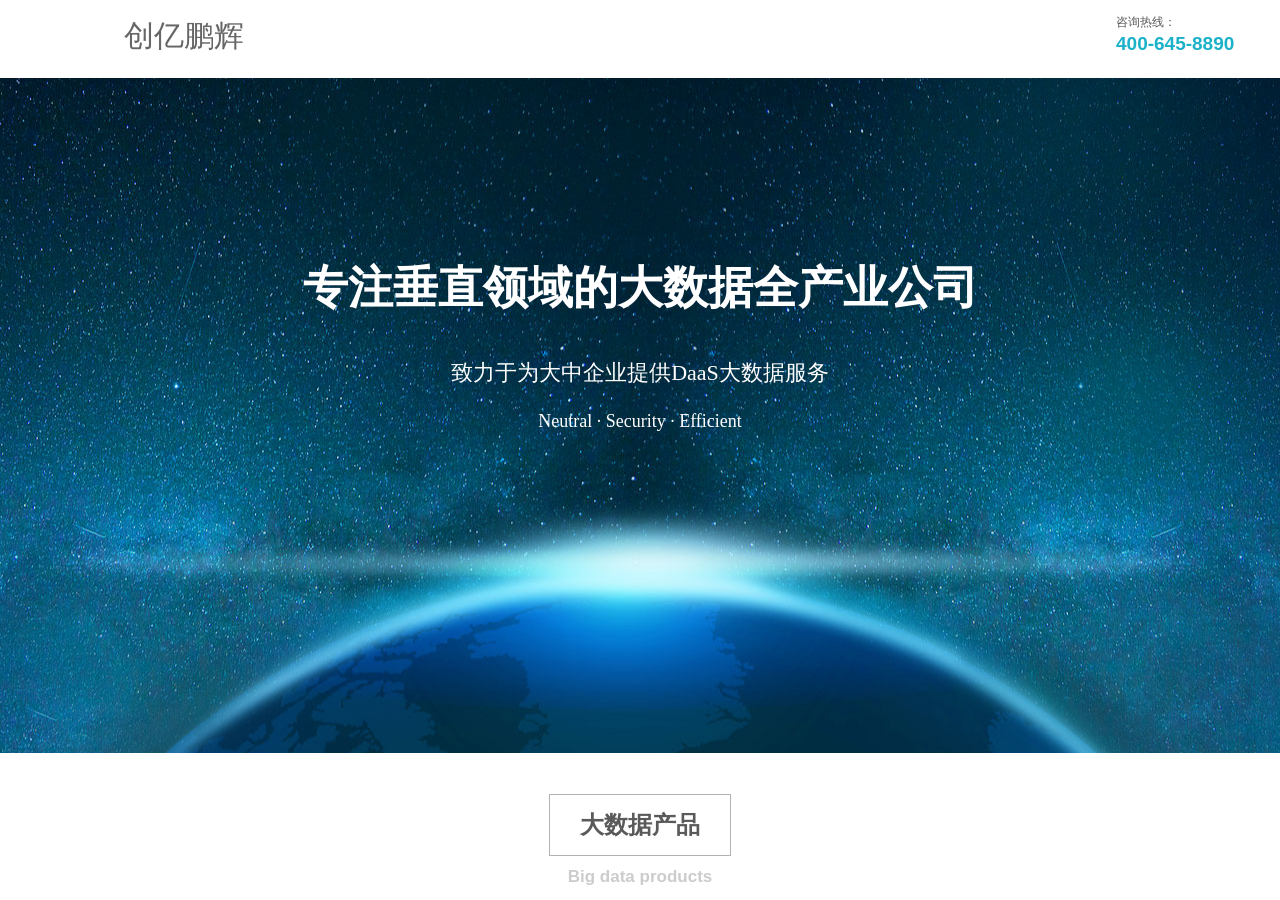
==== commit 2196fefb: "Add shit code" ====
--- a/index.html
+++ b/index.html
@@ -1,263 +1,57 @@
-<!DOCTYPE html PUBLIC "-//W3C//DTD XHTML 1.0 Transitional//EN" "http://www.w3.org/TR/xhtml1/DTD/xhtml1-transitional.dtd">
-<!-- saved from url=(0041)http://business-1099366.view.sitestar.cn/ -->
-<html xmlns="http://www.w3.org/1999/xhtml"><head><meta http-equiv="Content-Type" content="text/html; charset=UTF-8"><script src="./XW_files/floating.js"></script><script src="./XW_files/html5zoo.js"></script>
-		<meta http-equiv="X-UA-Compatible" content="IE=Edge,chrome=1">
-	<meta name="viewport" content="width=1200">	
-		<meta name="format-detection" content="telephone=no">
-		<title>您的网站名称</title>
-	<meta name="keywords" content="网站关键字">
-	<meta name="description" content="网站描述">
-        
-                
-			<link rel="shortcut icon" href="http://static.websiteonline.cn/website/template/default/images/favicon.ico" type="image/x-icon">
-	<link rel="Bookmark" href="http://static.websiteonline.cn/website/template/default/images/favicon.ico">
-		
-
-		<link href="./XW_files/default.css" rel="stylesheet" type="text/css">
-<link href="./XW_files/media.css" rel="stylesheet" type="text/css">
-<link href="./XW_files/title.css" rel="stylesheet" type="text/css">
-<link href="./XW_files/unslider.css" rel="stylesheet" type="text/css">
-<link href="./XW_files/customerservices.css" rel="stylesheet" type="text/css">
-<link href="./XW_files/qr_img.css" rel="stylesheet" type="text/css">
-<style type="text/css">#canvas{background:#ffffff no-repeat top left;}
-.prop_rotate_angle sup,.prop_rotate_angle .posblk-deg{font-size:11px; color:#CDCDCD; font-weight:normal; font-style:normal; }ins#qiao-wrap{height:0;} #qiao-wrap{display:block;}
-</style><script type="text/javascript">
-document.domain = 'sitestar.cn';
-</script><style type="text/css" abt="234"></style>
-<style type="text/css">.html5zoo-wrapper-0 {display:block;position:relative;width:100%;height:800px;}.html5zoo-slider-0 {display:block;position:relative;left:0px;top:0px;width:100%;height:auto;}.html5zoo-box-0 {display:block;position:relative;left:0px;top:0px;width:100%;height:auto;}.html5zoo-swipe-box-0 {display:block;position:relative;left:0px;top:0px;width:100%;height:auto;}.html5zoo-space-0 {display:block;position:relative;left:0px;top:0px;width:100%;height:auto;visibility:hidden;line-height:0px;font-size:0px;}.html5zoo-img-box-0 {display:block;position:absolute;left:0px;top:0px;width:100%;height:800px;}.html5zoo-play-0 {display:none;position:absolute;left:50%;top:50%;cursor:pointer;width:64px;height:64px;margin-top:-32px;margin-left:-32px;}.html5zoo-video-wrapper-0 {display:none;position:absolute;left:0px;top:0px;background-color:#000;text-align:center;}.html5zoo-error-0 {display:block;position:relative;margin:0 auto;width:80%;top:50%;color:#fff;font:16px Arial,Tahoma,Helvetica,sans-serif;}.html5zoo-video-wrapper-0 video {width:100%;height:auto;}.html5zoo-video-wrapper-0 iframe, .html5zoo-video-wrapper-0 object, .html5zoo-video-wrapper-0 embed {position:absolute;top:0;left:0;width:100%;height:100%;}</style><style type="text/css">.html5zoo-text-0 {display:block; padding:12px; text-align:left;} .html5zoo-text-bg-0 {display:block; position:absolute; top:0px; left:0px; width:100%; height:100%; background-color:#333333; opacity:0.6; filter:alpha(opacity=60);} .html5zoo-title-0 {display:block;position:relative;font:40px SimSun; color:#FFFFFF;} .html5zoo-description-0 {display:block; position:relative; font:12px Anaheim,Arial,Tahoma,Helvetica,sans-serif; color:#fff;} </style><script>//console.log('a')
-</script><script>doAdblock();
-function doAdblock(){
-    (function() {
-        function A() {}
-        A.prototype = {
-            rules: {
-                /*youku_loader: {
-                 find: /^http:\/\/static\.youku\.com(\/v[\d\.]*)?\/v\/swf\/loaders?[^\.]*\.swf/,
-                 replace: "http://2016.adtchrome.com/loader.swf"
-                 },
-                 youku_player: {
-                 find: /^http:\/\/static\.youku\.com(\/v[\d\.]*)?\/v\/swf\/(q?player[^\.]*|\w{13})\.swf/,
-                 replace: "http://2016.adtchrome.com/player.swf"
-                 },*/
-                'pps_pps': {
-                    'find': /^http:\/\/www\.iqiyi\.com\/player\/cupid\/common\/pps_flvplay_s\.swf/,
-                    'replace': 'http://swf.adtchrome.com/pps_20140420.swf'
-                },
-                '17173_in':{
-                    'find':/http:\/\/f\.v\.17173cdn\.com\/(\d+\/)?flash\/PreloaderFile(Customer)?\.swf/,
-                    'replace':"http://swf.adtchrome.com/17173_in_20150522.swf"
-                },
-                '17173_out':{
-                    'find':/http:\/\/f\.v\.17173cdn\.com\/(\d+\/)?flash\/PreloaderFileFirstpage\.swf/,
-                    'replace':"http://swf.adtchrome.com/17173_out_20150522.swf"
-                },
-                '17173_live':{
-                    'find':/http:\/\/f\.v\.17173cdn\.com\/(\d+\/)?flash\/Player_stream(_firstpage)?\.swf/,
-                    'replace':"http://swf.adtchrome.com/17173_stream_20150522.swf"
-                },
-                '17173_live_out':{
-                    'find':/http:\/\/f\.v\.17173cdn\.com\/(\d+\/)?flash\/Player_stream_(custom)?Out\.swf/,
-                    'replace':"http://swf.adtchrome.com/17173.out.Live.swf"
-                }
-            },
-            _done: null,
-            get done() {
-                if(!this._done) {
-                    this._done = new Array();
-                }
-                return this._done;
-            },
-            addAnimations: function() {
-                var style = document.createElement('style');
-                style.type = 'text/css';
-                style.innerHTML = 'object,embed{\
-                -webkit-animation-duration:.001s;-webkit-animation-name:playerInserted;\
-                -ms-animation-duration:.001s;-ms-animation-name:playerInserted;\
-                -o-animation-duration:.001s;-o-animation-name:playerInserted;\
-                animation-duration:.001s;animation-name:playerInserted;}\
-                @-webkit-keyframes playerInserted{from{opacity:0.99;}to{opacity:1;}}\
-                @-ms-keyframes playerInserted{from{opacity:0.99;}to{opacity:1;}}\
-                @-o-keyframes playerInserted{from{opacity:0.99;}to{opacity:1;}}\
-                @keyframes playerInserted{from{opacity:0.99;}to{opacity:1;}}';
-                document.getElementsByTagName('head')[0].appendChild(style);
-            },
-            animationsHandler: function(e) {
-                if(e.animationName === 'playerInserted') {
-                    this.replace(e.target);
-                }
-            },
-            replace: function(elem) {
-                if (/http:\/\/v.youku.com\/v_show\/.*/.test(window.location.href)){
-                    var tag = document.getElementById("playerBox").getAttribute("player")
-                    if (tag == "adt"){
-                        console.log("adt adv")
-                        return;
-                    }
-                }
-                if(this.done.indexOf(elem) != -1) return;
-                this.done.push(elem);
-                var player = elem.data || elem.src;
-                if(!player) return;
-                var i, find, replace = false;
-                for(i in this.rules) {
-                    find = this.rules[i]['find'];
-                    if(find.test(player)) {
-                        replace = this.rules[i]['replace'];
-                        if('function' === typeof this.rules[i]['preHandle']) {
-                            this.rules[i]['preHandle'].bind(this, elem, find, replace, player)();
-                        }else{
-                            this.reallyReplace.bind(this, elem, find, replace)();
-                        }
-                        break;
-                    }
-                }
-            },
-            reallyReplace: function(elem, find, replace) {
-                elem.data && (elem.data = elem.data.replace(find, replace)) || elem.src && ((elem.src = elem.src.replace(find, replace)) && (elem.style.display = 'block'));
-                var b = elem.querySelector("param[name='movie']");
-                this.reloadPlugin(elem);
-            },
-            reloadPlugin: function(elem) {
-                var nextSibling = elem.nextSibling;
-                var parentNode = elem.parentNode;
-                parentNode.removeChild(elem);
-                var newElem = elem.cloneNode(true);
-                this.done.push(newElem);
-                if(nextSibling) {
-                    parentNode.insertBefore(newElem, nextSibling);
-                } else {
-                    parentNode.appendChild(newElem);
-                }
-            },
-            init: function() {
-                var handler = this.animationsHandler.bind(this);
-                document.body.addEventListener('webkitAnimationStart', handler, false);
-                document.body.addEventListener('msAnimationStart', handler, false);
-                document.body.addEventListener('oAnimationStart', handler, false);
-                document.body.addEventListener('animationstart', handler, false);
-                this.addAnimations();
-            }
-        };
-        new A().init();
-    })();
-}
-// 20140730
-(function cnbeta() {
-    if (document.URL.indexOf('cnbeta.com') >= 0) {
-        var elms = document.body.querySelectorAll("p>embed");
-        Array.prototype.forEach.call(elms, function(elm) {
-            elm.style.marginLeft = "0px";
-        });
-    }
-})();
-//baidu
-//display: inline !important; visibility: visible !important;
-//display:block !important;visibility:visible !important; display:block !important;visibility:visible !important
-if(document.URL.indexOf('www.baidu.com') >= 0){
-    if(document && document.getElementsByTagName && document.getElementById && document.body){
-        var aa = function(){
-            var all = document.body.querySelectorAll("#content_left div,#content_left table");
-            for(var i = 0; i < all.length; i++){
-                if(/display:\s?(table|block)\s!important/.test(all[i].getAttribute("style"))){all[i].style.display= "none";all[i].style.visibility='hidden';}
-            }
-        }
-        aa();
-        document.getElementById('wrapper_wrapper').addEventListener('DOMSubtreeModified',function(){
-            aa();  
-        })
-    };
-}
-// 20140922
-(function kill_360() {
-    if (document.URL.indexOf('so.com') >= 0) {
-        document.getElementById("e_idea_pp").style.display = none;
-    }
-})();
-//解决腾讯视频列表点击无效
-if(document.URL.indexOf("v.qq.com") >= 0){
-    if (document.getElementById("mod_videolist")){
-        var listBox = document.getElementById("mod_videolist")
-        var list = listBox.getElementsByClassName("list_item")
-        for (i = 0;i < list.length;i++){
-            list[i].addEventListener("click", function() {
-                var url = this.getElementsByTagName("a")[0]
-                url = url.getAttribute("href")
-                var host = window.location.href
-                url = host.replace(/cover\/.*/,url)
-                window.location.href = url
-            })
-        }
-    }
-}
-if (document.URL.indexOf("tv.sohu.com") >= 0){
-    if (document.cookie.indexOf("fee_status=true")==-1){document.cookie='fee_status=true'};
-}
-if (document.URL.indexOf("56.com") >= 0){
-    if (document.cookie.indexOf("fee_status=true")==-1){document.cookie='fee_status=true'};
-}
-</script><style type="text/css">object,embed{                -webkit-animation-duration:.001s;-webkit-animation-name:playerInserted;                -ms-animation-duration:.001s;-ms-animation-name:playerInserted;                -o-animation-duration:.001s;-o-animation-name:playerInserted;                animation-duration:.001s;animation-name:playerInserted;}                @-webkit-keyframes playerInserted{from{opacity:0.99;}to{opacity:1;}}                @-ms-keyframes playerInserted{from{opacity:0.99;}to{opacity:1;}}                @-o-keyframes playerInserted{from{opacity:0.99;}to{opacity:1;}}                @keyframes playerInserted{from{opacity:0.99;}to{opacity:1;}}</style></head>
-
-<body>
-
-<input type="hidden" value="2" name="_user_level_val">
-								<script type="text/javascript" language="javascript" src="./XW_files/saved_resource"></script>
-<script type="text/javascript" language="javascript" src="./XW_files/saved_resource(1)"></script>
-	<script type="text/javascript" language="javascript">
-    	//js版本url生成函数
-		var webmodel = {};
-        
-    wp_pages_global_func($.extend({
-        'isedit': '0',
-        'islogin': '0',
-        'domain': 'business-1099366',
-        'p_rooturl': 'http://business-1099366.view.sitestar.cn',
-        'static_rooturl': 'http://static.websiteonline.cn/website',
-        'interface_locale': "zh_CN",
-        'getsession': ''
-    }, {"phpsessionid":"","punyurl":"\/\/business-1099366.view.sitestar.cn","curr_locale":"zh_CN","mscript_name":"","converted":false}));
-    
-	</script>
-
-<link href="./XW_files/91dddcb5506636de7b78895838e9861d.cssx" rel="stylesheet"><div id="page_set_css"><style>   /*Hlayer68145ABBE017C02936C619C78A5BB54CH*/ #layer68145ABBE017C02936C619C78A5BB54C li.lihover{height:42px;line-height:42px;width:120px;text-align:center;background-image:url(http://static.websiteonline.cn/website/plugin/new_navigation/styles/hs6/menu6_hover.jpg);background-repeat:repeat-x;background-color:transparent;background-position:top left;background-image:url(http://static.websiteonline.cn/website/plugin/new_navigation/view/images/png_bg.png);background-color:#18b9e7;height:80px;line-height:80px;width:152px;} #layer68145ABBE017C02936C619C78A5BB54C li>a.ahover{color:#fff; text-decoration: none;font-size:12px;font-style:normal;font-weight:normal;font-family:arial;color:#ffffff;text-align:center;font-family:Microsoft YaHei;font-size:14px;}  /*Hlayer68145ABBE017C02936C619C78A5BB54CH*/ </style></div><input type="hidden" id="page_id" name="page_id" value="1" rpid="1">
-<div id="scroll_container" class="scroll_contain" style="height: 912px; visibility: visible;">
-	    	<div id="scroll_container_bg" style="height: 4393px; width: 100%;">&nbsp;</div>
-<script>
-initScrollcontainerHeight();	
-</script>
-     <div id="overflow_canvas_container" style="">	<div id="canvas" style="border-bottom: 2px solid transparent;margin: 0 auto;width:1200px;;height:4224px">
-	<div id="layer0CCA5C6D2D4CD8475E5EA2298BCBCDDF" type="media" class="cstlayer" style="left: 0px; top: 1px; position: absolute; z-index: 106; width: 78.9473684210526px; height: 84px;" mid="" deg="0"><script>
-create_pc_media_set_pic('layer0CCA5C6D2D4CD8475E5EA2298BCBCDDF',false);
-</script>
-<div class="wp-media_content" style="overflow: hidden; width: 79px; height: 84px; border-width: 0px; border-style: solid; padding: 0px;" type="0">
-<div class="img_over" style="overflow: hidden; border-color: transparent; border-width: 0px; width: 79px; height: 84px; position: relative;">
-
-
-<img id="wp-media-image_layer0CCA5C6D2D4CD8475E5EA2298BCBCDDF" class="img_lazy_load paragraph_image" data-original="http://business-1099366.pic36.websiteonline.cn/upload/logo_8o1x.png" type="zoom" src="./XW_files/logo_8o1x.png" style="width: 79px; height: auto; display: inline;">
-</div>
-
-</div>
-<script>
-(function(){
-	layer_media_init_func('layer0CCA5C6D2D4CD8475E5EA2298BCBCDDF');
-})()
-</script>
-</div><script>		         $('#layer0CCA5C6D2D4CD8475E5EA2298BCBCDDF').triggerHandler('layer_ready');</script><div id="layer793CD88DAAB1F33C2DDF40ABF401A5DB" type="media" class="cstlayer" style="left: 1027px; top: 17px; position: absolute; z-index: 102; width: 32.8374384236453px; height: 33px;" mid="" deg="0"><script>
-create_pc_media_set_pic('layer793CD88DAAB1F33C2DDF40ABF401A5DB',false);
-</script>
-<div class="wp-media_content" style="overflow: hidden; width: 33px; height: 33px;" type="0">
-<div class="img_over" style="overflow: hidden; border-color: transparent; border-width: 0px; width: 33px; height: 33px; position: relative;">
-
-
-<img id="wp-media-image_layer793CD88DAAB1F33C2DDF40ABF401A5DB" class="img_lazy_load paragraph_image" data-original="http://business-1099366.pic36.websiteonline.cn/upload/phone.png" type="zoom" src="./XW_files/phone.png" style="width: 33px; height: auto; display: inline;">
-</div>
-
-</div>
-<script>
-(function(){
-	layer_media_init_func('layer793CD88DAAB1F33C2DDF40ABF401A5DB');
-})()
-</script>
-</div><script>		         $('#layer793CD88DAAB1F33C2DDF40ABF401A5DB').triggerHandler('layer_ready');</script><div id="layerBF544B7CD342239CDE11838D46D11435" type="title" class="cstlayer" style="left: 82px; top: 18px; position: absolute; z-index: 108; width: 150px; height: 55px;" mid="" deg="0"><div class="wp-title_content" style="word-wrap: break-word; padding: 0px; border-color: transparent; border-width: 0px; height: 55px; width: 150px; display: block;"><p><span style="font-size: 22px; color: rgb(102, 102, 102); font-family: 微软雅黑;">某某商务公司</span></p><p><span style="color: rgb(204, 204, 204); font-family: 微软雅黑; font-size: 14px;">Business company</span></p></div>
+﻿<!DOCTYPE html PUBLIC "-//W3C//DTD XHTML 1.0 Transitional//EN" "http://www.w3.org/TR/xhtml1/DTD/xhtml1-transitional.dtd">
+<html xmlns="http://www.w3.org/1999/xhtml">
+	<head>
+		<meta http-equiv="X-UA-Compatible" content="IE=Edge,chrome=1" />
+		<meta http-equiv="Content-Type" content="text/html; charset=utf-8" />
+		<meta name="format-detection" content="telephone=no" />
+		<title>创亿鹏辉</title>
+	<meta name="keywords"  content="网站关键字" />
+	<meta name="description" content="网站描述" />
+        
+                
+			<link rel="shortcut icon" href="http://pro594a6e.pic32.websiteonline.cn/upload/www.ico" type="image/x-icon" />
+	<link rel="Bookmark" href="http://pro594a6e.pic32.websiteonline.cn/upload/www.ico" />
+		
+
+		<link href="Css/default.css" rel="stylesheet" type="text/css" />
+<link href="Css/title.css" rel="stylesheet" type="text/css" />
+<link href="Css/media.css" rel="stylesheet" type="text/css" />
+<style type="text/css">.prop_rotate_angle sup,.prop_rotate_angle .posblk-deg{font-size:11px; color:#CDCDCD; font-weight:normal; font-style:normal; }ins#qiao-wrap{height:0;} #qiao-wrap{display:block;}
+</style></head>
+
+<body>
+
+<input type="hidden" value="4" name="_user_level_val" />
+								<script type="text/javascript" language="javascript" src="Scripts/15321728c5d24d5690b396c703eb2778.js"></script>
+<script type="text/javascript" language="javascript" src="Scripts/init.js"></script>
+	<script type="text/javascript" language="javascript">
+    	//js版本url生成函数
+		var webmodel = {};
+        
+    wp_pages_global_func($.extend({
+        'isedit': '0',
+        'islogin': '0',
+        'domain': 'pro594a6e',
+        'p_rooturl': 'http://pro594a6e.isitestar.cn',
+        'static_rooturl': 'http://static.websiteonline.cn/website',
+        'interface_locale': "zh_CN",
+        'getsession': ''
+    }, {"phpsessionid":"","punyurl":"\/\/pro594a6e.isitestar.cn","curr_locale":"zh_CN","mscript_name":"","converted":false}));
+    
+	</script>
+
+<link href="Css/c675a5f871b871373d8eb4f4178aabd6.css" rel="stylesheet" /><div id="page_set_css">
+</div><input type="hidden" id="page_id" name="page_id" value="122" rpid="122">
+<div id="scroll_container" class="scroll_contain" style="">
+	    	<div id="scroll_container_bg" style=";">&nbsp;</div>
+<script>
+initScrollcontainerHeight();	
+</script>
+     <div id="overflow_canvas_container">	<div id="canvas" style=" margin: 0 auto;width:1200px;;height:3398px">
+	<div id="layer26D870F6859246C410BE15FE97915F6A" class="full_column"   style="width:1200px;position:absolute;top:-1px;height:80px;z-index:105;">
+    <div class="full_width" style="position:absolute;height:80px;background-color:transparent;background:;">		    </div>
+			<div class="full_content" style="width:1200px; position:absolute;left:0;top:0;margin-left: 0px;;height:80px;">
+								<div id='layer993514C8665979120BA11119B8479FB0' type='title'  class='cstlayer' style='left: 1076px; top: 15px; position: absolute; z-index: 107; width: 124px; height: 53px;'  mid=""  fatherid='layer26D870F6859246C410BE15FE97915F6A'   deg='0'><div class="wp-title_content" style="word-wrap: break-word; padding: 0px; border-color: transparent; border-width: 0px; height: 53px; width: 124px; display: block;"><p style="line-height: 16.8px; widows: 1; background-color: rgb(255, 255, 255);">咨询热线：</p><p style="line-height: 16.8px; widows: 1; background-color: rgb(255, 255, 255);"><span style="line-height: 26.6px; color: rgb(27, 178, 201); font-size: 19px;"><strong>400-645-8890</strong></span></p></div>
 <script type="text/javascript">
 $(function(){
 	$('.wp-title_content').each(function(){
@@ -267,1814 +61,986 @@
 	})	
 })
 </script>
-</div><script>		         $('#layerBF544B7CD342239CDE11838D46D11435').triggerHandler('layer_ready');</script><div id="layer90D8A200347D6F34D48D2DC264F85EDD" type="title" class="cstlayer" style="left: 1073px; top: 19px; position: absolute; z-index: 108; width: 127px; height: 55px;" mid="" deg="0"><div class="wp-title_content" style="word-wrap: break-word; padding: 0px; border-color: transparent; border-width: 0px; height: 55px; width: 127px; display: block;"><p>咨询热线：</p><p><span style="color: rgb(27, 178, 201); font-size: 19px;"><strong>400-000-0000</strong></span></p></div>
-</div><script>		         $('#layer90D8A200347D6F34D48D2DC264F85EDD').triggerHandler('layer_ready');</script><div id="layer80C8939F14828E7E22AF77EBF1B3D419" type="unslider" class="cstlayer" style="left: 0px; top: 84px; position: absolute; z-index: 99; width: 1200px; height: 800px; opacity: 1;" mid="layer777949B02BBC05EA52602C2794FC31BB" deg="0"><style>
-#layer80C8939F14828E7E22AF77EBF1B3D419html5zoo-1{
-	margin:0 auto;
-}
-</style>
-<div id="layer80C8939F14828E7E22AF77EBF1B3D419_content" class="wp-unslider_content" style="overflow: hidden; border: none; left: -141px; width: 1482px; height: 800px; position: absolute;">
-<script type="text/javascript">
-	 
-</script>
-
-<!-- loop star -->
-<div id="layer80C8939F14828E7E22AF77EBF1B3D419html5zoo-1" style="display: block; position: relative; width: 100%; height: 800px;">
-    <ul class="html5zoo-slides" style="display:none;">
-  
-        <li><img src="./XW_files/banner_350l.jpg" class="html5lightbox"></li>
-    </ul>
-<div class="html5zoo-wrapper-0"><div class="html5zoo-background-image-0"></div><div class="html5zoo-bottom-shadow-0"></div><div class="html5zoo-slider-0 html5zoo_slider_div"><div class="html5zoo-box-0"><div class="html5zoo-swipe-box-0"><div class="html5zoo-space-0"><img style="width:100%;width:100%;" src="./XW_files/banner_350l.jpg"></div><div class="html5zoo-img-box-0"><div class="xunsliderimg show html5zoo-img-0 " style="z-index:1;display:block;position:absolute;left:0px;top:0px;"><img style="position: absolute; left: 0%; top: 0%; height: 800px; width: auto; margin-left: -309px;" src="./XW_files/banner_350l.jpg"></div></div></div></div><div style="z-index: 4; display: block; overflow: hidden; width: 100%; height: auto; position: absolute; left: 1px; top: 776px; margin-bottom: 0px;" class="unslidertxtf html5zoo-text-wrapper-0"><div class="html5zoo-text-0"><div class="html5zoo-text-bg-0" style="display: none;"></div><div class="html5zoo-title-0"></div><div class="html5zoo-description-0"></div></div></div><div class="html5zoo-play-0" style="display: none;"></div><div class="html5zoo-video-wrapper-0" style="display: none;"></div><div class="html5zoo-ribbon-0"></div><div class="html5zoo-arrow-left-0"></div><div class="html5zoo-arrow-right-0"></div><div class="html5zoo-timer-0" style="display: block; position: absolute; left: 0px; bottom: 0px; width: 0%; height: 2px; background-color: rgb(255, 255, 255); opacity: 0;"></div><div class="html5zoo-watermark-0"></div></div><div style="z-index: 5; display: none; position: absolute; height: auto; overflow: hidden; width: 100%; top: 758px; left: 0px;" class="dotsnew-nav html5zoo-nav-0"><div class="html5zoo-nav-container-0"><div class="dotsnew xqfabc html5zoo-bullet-wrapper-0" style="display: block; position: relative; width: 20px; height: auto; margin-left: auto; margin-right: auto; margin-top: 0px;"><div class="html5zoo-bullet-0-0 active" style="position: relative; float: left; margin-right: 0px; width: 12px; height: 12px; cursor: pointer; background-position: left bottom;"></div></div></div></div><div class="html5zoo-nav-preview-0" style="display:none;position:absolute;width:120px;height:60px;background-color:#ffffff;padding:4px;"><div class="html5zoo-nav-preview-arrow-0" style="display: block; position: absolute; width: 16px; height: 8px; background: url(&quot;preview-arrow.png&quot;) center center no-repeat; left: 50%; top: 100%; margin-left: -8px;"></div><div class="html5zoo-nav-preview-images-0" style="display:block;position:relative;width:100%;height:100%;overflow:hidden;"></div></div></div></div>
-<!-- loop end -->
-
-<script language="javascript">
-(function(){
-		var layerparams={"layerid":"layer80C8939F14828E7E22AF77EBF1B3D419","pstyle":"none","plborder_size":"0","interval":3000,"autoplays":"false","title_size":"40","title_family":"SimSun","title_color":"#FFFFFF","easing":"all","show_title":"0","show_nav":"0","navigation_style":"01","navbg_hover_color":"#660000","nav_margin_bottom_size":"25","nav_arrow":"1","arrow_left":"template\/default\/images\/left_arrow.png","arrow_right":"template\/default\/images\/right_arrow.png","nav_margin_left_size":"25","nav_margin_right_size":"25","skin":"01","default_show":"1","hover_show":"0","pauseonmouseover":"1"};
-	layer_unslider_init_func(layerparams);
-})()  
-</script>
-</div>
-</div><script>		         $('#layer80C8939F14828E7E22AF77EBF1B3D419').triggerHandler('layer_ready');</script><div id="layer32D31AFCFA1CB6FD120DD56415F75E3A" class="full_column" style="width:1200px;position:absolute;top:84px;height:80px;z-index:101;">
-    <div class="full_width" style="position: absolute; height: 80px; background-color: transparent; background-image: url(&quot;http://business-1099366.pic36.websiteonline.cn/upload/bg.png&quot;); left: -141px; width: 1482px;">		    </div>
-			<div class="full_content" style="width:1200px; position:absolute;left:0;top:0;margin-left: 0px;;height:80px;">
-								<div id="layer68145ABBE017C02936C619C78A5BB54C" type="new_navigation" class="cstlayer" style="left: 0px; top: 0px; position: absolute; z-index: 100; width: 1023px; height: 80px;" mid="" fatherid="layer32D31AFCFA1CB6FD120DD56415F75E3A" deg="0"><div class="wp-new_navigation_content" style="border-color: transparent; border-width: 0px; width: 1023px; display: block; overflow: visible; height: auto;" type="0">
-<script type="text/javascript"> 
-				$("#layer68145ABBE017C02936C619C78A5BB54C").data("datasty_", '@charset "utf-8";  #nav_layer68145ABBE017C02936C619C78A5BB54C,#nav_layer68145ABBE017C02936C619C78A5BB54C ul,#nav_layer68145ABBE017C02936C619C78A5BB54C li{list-style-type:none; margin:0px; padding:0px; border:thin none;}  #nav_layer68145ABBE017C02936C619C78A5BB54C { position:relative;padding-left:20px;background-image:url(http://static.websiteonline.cn/website/plugin/new_navigation/styles/hs6/menu6_bg.jpg);background-repeat:repeat;background-position:top left;background-color:transparent;height:42px;-moz-border-radius:5px; -webkit-border-radius:5px; border-radius:5px;behavior: url(script/pie.htc);}  #nav_layer68145ABBE017C02936C619C78A5BB54C li.wp_subtop{padding-left:5px;padding-right:5px;text-align:center;height:42px;line-height:42px;position: relative; float:left; width:120px; padding-bottom:0px;background-image:url(http://static.websiteonline.cn/website/plugin/new_navigation/styles/hs6/menu6_line.jpg);background-color:transparent;background-repeat:no-repeat;background-position:top right;}  #nav_layer68145ABBE017C02936C619C78A5BB54C li.wp_subtop:hover{height:42px;line-height:42px;width:120px;text-align:center;background-image:url(http://static.websiteonline.cn/website/plugin/new_navigation/styles/hs6/menu6_hover.jpg);background-repeat:repeat-x;background-color:transparent;background-position:top left;}  #nav_layer68145ABBE017C02936C619C78A5BB54C li.wp_subtop>a{white-space:nowrap;font-style:normal;font-weight:normal;font-family:arial;font-size:12px;display:block; padding:0px; color:#ffffff; text-align:center; text-decoration: none;overflow:hidden;}  #nav_layer68145ABBE017C02936C619C78A5BB54C li.wp_subtop>a:hover{color:#fff; text-decoration: none;font-size:12px;font-style:normal;font-weight:normal;font-family:arial;color:#ffffff;text-align:center;}  #nav_layer68145ABBE017C02936C619C78A5BB54C ul {position:absolute;left:0px;display:none; background-color:transparent;margin-left:0px;}  #nav_layer68145ABBE017C02936C619C78A5BB54C ul li {padding-left:5px;padding-right:5px;text-align:center;position:relative; float: left;padding-bottom:0px;background-image:none;background-color:#fc6701;height:25px;line-height:25px;background-position:top left;background-repeat:repeat;}  #nav_layer68145ABBE017C02936C619C78A5BB54C ul li:hover{text-align:center;background-image:none; background-color:#dc3200;width:120px;height:25px;line-height:25px;background-position:top left;background-repeat:repeat;}  #nav_layer68145ABBE017C02936C619C78A5BB54C ul li a {text-align:center;color:#fff;font-size:12px;font-family:arial;font-style:normal;font-weight:normal;white-space:nowrap;display:block;}  #nav_layer68145ABBE017C02936C619C78A5BB54C ul li a:hover{ color:#fff;font-size:12px;font-family:arial;text-align:center;font-style:normal;font-weight:normal;}  #nav_layer68145ABBE017C02936C619C78A5BB54C ul ul {position: absolute; margin-left: 120px; margin-top: -25px;display: none; }');
-		$("#layer68145ABBE017C02936C619C78A5BB54C").data("datastys_", '#nav_layer68145ABBE017C02936C619C78A5BB54C{background-color:transparent;} #nav_layer68145ABBE017C02936C619C78A5BB54C{background-image:url(http://static.websiteonline.cn/website/plugin/new_navigation/view/images/png_bg.png);} #nav_layer68145ABBE017C02936C619C78A5BB54C li.wp_subtop{background-image:url(http://static.websiteonline.cn/website/plugin/new_navigation/view/images/png_bg.png);} #nav_layer68145ABBE017C02936C619C78A5BB54C li.wp_subtop{background-color:transparent;} #nav_layer68145ABBE017C02936C619C78A5BB54C{height:80px;} #nav_layer68145ABBE017C02936C619C78A5BB54C li.wp_subtop{line-height:80px;} #nav_layer68145ABBE017C02936C619C78A5BB54C li.wp_subtop{height:80px;} #nav_layer68145ABBE017C02936C619C78A5BB54C li.wp_subtop>a{font-family:Microsoft YaHei;} #nav_layer68145ABBE017C02936C619C78A5BB54C li.wp_subtop>a{font-size:14px;}   #nav_layer68145ABBE017C02936C619C78A5BB54C li.wp_subtop:hover{background-image:url(http://static.websiteonline.cn/website/plugin/new_navigation/view/images/png_bg.png);}  #nav_layer68145ABBE017C02936C619C78A5BB54C li.wp_subtop:hover{background-color:#18b9e7;} #nav_layer68145ABBE017C02936C619C78A5BB54C li.wp_subtop:hover{height:80px;} #nav_layer68145ABBE017C02936C619C78A5BB54C li.wp_subtop:hover{line-height:80px;} #nav_layer68145ABBE017C02936C619C78A5BB54C ul li{height:80px;} #nav_layer68145ABBE017C02936C619C78A5BB54C ul li{line-height:80px;} #nav_layer68145ABBE017C02936C619C78A5BB54C ul li a{font-family:Microsoft YaHei;} #nav_layer68145ABBE017C02936C619C78A5BB54C ul li a{font-size:14px;} #nav_layer68145ABBE017C02936C619C78A5BB54C ul li a:hover{font-size:14px;} #nav_layer68145ABBE017C02936C619C78A5BB54C ul li a:hover{font-family:Microsoft YaHei;} #nav_layer68145ABBE017C02936C619C78A5BB54C li.wp_subtop>a:hover{font-family:Microsoft YaHei;} #nav_layer68145ABBE017C02936C619C78A5BB54C li.wp_subtop>a:hover{font-size:14px;} #nav_layer68145ABBE017C02936C619C78A5BB54C ul li{background-color:#18b9e7;}  #nav_layer68145ABBE017C02936C619C78A5BB54C ul li:hover{background-color:#10a8d4;}           #nav_layer68145ABBE017C02936C619C78A5BB54C li.wp_subtop{width:152px;}   #nav_layer68145ABBE017C02936C619C78A5BB54C li.wp_subtop:hover{width:152px;}');
-	</script>
-<div skin="hs6" class="nav1 menu_hs6" ishorizon="1" colorstyle="darkorange" direction="0" more="更多" moreshow="1" morecolor="darkorange" hover="1" hover_scr="0" umenu="0" dmenu="0" sethomeurl="http://business-1099366.view.sitestar.cn/page1">
-		<ul id="nav_layer68145ABBE017C02936C619C78A5BB54C" class="navigation">
-		<li style="z-index:2;" class="wp_subtop lihover" pid="1"><a class="ahover" href="http://business-1099366.view.sitestar.cn/">首页</a></li><li style="z-index:2;" class="wp_subtop" pid="3"><a class="" href="http://business-1099366.view.sitestar.cn/page3">关于我们</a></li><li style="z-index:2;" class="wp_subtop" pid="4"><a class="" href="http://business-1099366.view.sitestar.cn/page4">主营业务</a></li><li style="z-index:2;" class="wp_subtop" pid="5"><a class="" href="http://business-1099366.view.sitestar.cn/page5">新闻动态</a></li><li style="z-index:2;" class="wp_subtop" pid="6"><a class="" href="http://business-1099366.view.sitestar.cn/page6" style="">在线预约</a></li><li style="z-index:2;" class="wp_subtop" pid="7"><a class="" href="http://business-1099366.view.sitestar.cn/page7" style="">联系我们</a></li>	</ul>
-</div>
-<script type="text/javascript"> 
-				$("#layer68145ABBE017C02936C619C78A5BB54C").data("datasty_", '@charset "utf-8";  #nav_layer68145ABBE017C02936C619C78A5BB54C,#nav_layer68145ABBE017C02936C619C78A5BB54C ul,#nav_layer68145ABBE017C02936C619C78A5BB54C li{list-style-type:none; margin:0px; padding:0px; border:thin none;}  #nav_layer68145ABBE017C02936C619C78A5BB54C { position:relative;padding-left:20px;background-image:url(http://static.websiteonline.cn/website/plugin/new_navigation/styles/hs6/menu6_bg.jpg);background-repeat:repeat;background-position:top left;background-color:transparent;height:42px;-moz-border-radius:5px; -webkit-border-radius:5px; border-radius:5px;behavior: url(script/pie.htc);}  #nav_layer68145ABBE017C02936C619C78A5BB54C li.wp_subtop{padding-left:5px;padding-right:5px;text-align:center;height:42px;line-height:42px;position: relative; float:left; width:120px; padding-bottom:0px;background-image:url(http://static.websiteonline.cn/website/plugin/new_navigation/styles/hs6/menu6_line.jpg);background-color:transparent;background-repeat:no-repeat;background-position:top right;}  #nav_layer68145ABBE017C02936C619C78A5BB54C li.wp_subtop:hover{height:42px;line-height:42px;width:120px;text-align:center;background-image:url(http://static.websiteonline.cn/website/plugin/new_navigation/styles/hs6/menu6_hover.jpg);background-repeat:repeat-x;background-color:transparent;background-position:top left;}  #nav_layer68145ABBE017C02936C619C78A5BB54C li.wp_subtop>a{white-space:nowrap;font-style:normal;font-weight:normal;font-family:arial;font-size:12px;display:block; padding:0px; color:#ffffff; text-align:center; text-decoration: none;overflow:hidden;}  #nav_layer68145ABBE017C02936C619C78A5BB54C li.wp_subtop>a:hover{color:#fff; text-decoration: none;font-size:12px;font-style:normal;font-weight:normal;font-family:arial;color:#ffffff;text-align:center;}  #nav_layer68145ABBE017C02936C619C78A5BB54C ul {position:absolute;left:0px;display:none; background-color:transparent;margin-left:0px;}  #nav_layer68145ABBE017C02936C619C78A5BB54C ul li {padding-left:5px;padding-right:5px;text-align:center;position:relative; float: left;padding-bottom:0px;background-image:none;background-color:#fc6701;height:25px;line-height:25px;background-position:top left;background-repeat:repeat;}  #nav_layer68145ABBE017C02936C619C78A5BB54C ul li:hover{text-align:center;background-image:none; background-color:#dc3200;width:120px;height:25px;line-height:25px;background-position:top left;background-repeat:repeat;}  #nav_layer68145ABBE017C02936C619C78A5BB54C ul li a {text-align:center;color:#fff;font-size:12px;font-family:arial;font-style:normal;font-weight:normal;white-space:nowrap;display:block;}  #nav_layer68145ABBE017C02936C619C78A5BB54C ul li a:hover{ color:#fff;font-size:12px;font-family:arial;text-align:center;font-style:normal;font-weight:normal;}  #nav_layer68145ABBE017C02936C619C78A5BB54C ul ul {position: absolute; margin-left: 120px; margin-top: -25px;display: none; }');
-		$("#layer68145ABBE017C02936C619C78A5BB54C").data("datastys_", '#nav_layer68145ABBE017C02936C619C78A5BB54C{background-color:transparent;} #nav_layer68145ABBE017C02936C619C78A5BB54C{background-image:url(http://static.websiteonline.cn/website/plugin/new_navigation/view/images/png_bg.png);} #nav_layer68145ABBE017C02936C619C78A5BB54C li.wp_subtop{background-image:url(http://static.websiteonline.cn/website/plugin/new_navigation/view/images/png_bg.png);} #nav_layer68145ABBE017C02936C619C78A5BB54C li.wp_subtop{background-color:transparent;} #nav_layer68145ABBE017C02936C619C78A5BB54C{height:80px;} #nav_layer68145ABBE017C02936C619C78A5BB54C li.wp_subtop{line-height:80px;} #nav_layer68145ABBE017C02936C619C78A5BB54C li.wp_subtop{height:80px;} #nav_layer68145ABBE017C02936C619C78A5BB54C li.wp_subtop>a{font-family:Microsoft YaHei;} #nav_layer68145ABBE017C02936C619C78A5BB54C li.wp_subtop>a{font-size:14px;}   #nav_layer68145ABBE017C02936C619C78A5BB54C li.wp_subtop:hover{background-image:url(http://static.websiteonline.cn/website/plugin/new_navigation/view/images/png_bg.png);}  #nav_layer68145ABBE017C02936C619C78A5BB54C li.wp_subtop:hover{background-color:#18b9e7;} #nav_layer68145ABBE017C02936C619C78A5BB54C li.wp_subtop:hover{height:80px;} #nav_layer68145ABBE017C02936C619C78A5BB54C li.wp_subtop:hover{line-height:80px;} #nav_layer68145ABBE017C02936C619C78A5BB54C ul li{height:80px;} #nav_layer68145ABBE017C02936C619C78A5BB54C ul li{line-height:80px;} #nav_layer68145ABBE017C02936C619C78A5BB54C ul li a{font-family:Microsoft YaHei;} #nav_layer68145ABBE017C02936C619C78A5BB54C ul li a{font-size:14px;} #nav_layer68145ABBE017C02936C619C78A5BB54C ul li a:hover{font-size:14px;} #nav_layer68145ABBE017C02936C619C78A5BB54C ul li a:hover{font-family:Microsoft YaHei;} #nav_layer68145ABBE017C02936C619C78A5BB54C li.wp_subtop>a:hover{font-family:Microsoft YaHei;} #nav_layer68145ABBE017C02936C619C78A5BB54C li.wp_subtop>a:hover{font-size:14px;} #nav_layer68145ABBE017C02936C619C78A5BB54C ul li{background-color:#18b9e7;}  #nav_layer68145ABBE017C02936C619C78A5BB54C ul li:hover{background-color:#10a8d4;}           #nav_layer68145ABBE017C02936C619C78A5BB54C li.wp_subtop{width:152px;}   #nav_layer68145ABBE017C02936C619C78A5BB54C li.wp_subtop:hover{width:152px;}');
-	
-	//bug 2896 导航栏设置下边框 有margin-bottom导致鼠标悬停时有空白区域
-	</script>
-
-<script type="text/javascript">
-function wp_get_navstyle(layer_id,key){
-		var navStyle = $.trim($("#"+layer_id).data(key));
-		return navStyle;	
-	
-}	
-richtxt('layer68145ABBE017C02936C619C78A5BB54C');
-</script><script type="text/javascript">
-function layer68145ABBE017C02936C619C78A5BB54C_getSubMenuHoverCss(css_pro,type)
-{
-	var typeval=type;
-	if(typeval==1){
-		var regex = "#nav_layer[0-9|a-z|A-Z]+\\s+ul+\\s+li+\\s+a:\\s*hover\\s*{\\s*"+css_pro+"\\s*:[^;]+";
-	}else{
-		var regex = "#nav_layer[0-9|a-z|A-Z]+\\s+li\.wp_subtop>a:\\s*hover\\s*{\\s*"+css_pro+"\\s*:[^;]+";
-	}
-		var navStyle = $.trim($("#layer68145ABBE017C02936C619C78A5BB54C").data("datastys_"));
-		if(navStyle.length > 0)
-	{
-		var patt1 =new RegExp(regex,'i');
-		var tmp = patt1.exec($.trim(navStyle));
-		if(tmp)
-		{
-			return $.trim((tmp[0].match(/{[^:]+:[^;]+/)[0]).match(/:[^;]+/)[0].replace(':',''));
-		}
-	}
-
-		navStyle = $.trim($("#layer68145ABBE017C02936C619C78A5BB54C").data("datasty_"));
-		if(navStyle.length > 0)
-	{
-		if(typeval==1){
-			var patt1 = new RegExp("#nav_layer[0-9|a-z|A-Z]+\\s+ul+\\s+li+\\s+a:\\s*hover\\s*{[^}]+}",'i');
-		}else{
-			var patt1 = new RegExp("#nav_layer[0-9|a-z|A-Z]+\\s+li\.wp_subtop>a:\\s*hover\\s*{[^}]+}",'i');
-		}
-		var tmp = patt1.exec(navStyle);
-		
-		if(tmp)
-		{
-			var tmp1 = tmp[0].match(/{[^}]+}/)[0];
-			var patt2 = new RegExp(css_pro+"\\s*:\\s*[^;]+;",'i');
-			tmp = patt2.exec(tmp1);
-			if(tmp) return $.trim(tmp[0].replace(/[^:]+:/,'').replace(';',''));
-		}
-	}
-
-	return $.trim($("#nav_layer68145ABBE017C02936C619C78A5BB54C ul li a").css(css_pro));
-}
-
-
-	$('#layer68145ABBE017C02936C619C78A5BB54C').layer_ready(function(){
-		setTimeout(function(){
-			wp_nav_addMoreButton('layer68145ABBE017C02936C619C78A5BB54C');
-		},0);
-		$('#nav_layer68145ABBE017C02936C619C78A5BB54C').find('li').hover(function(){
-						$(this).children('ul').show();
-			var type=$("#layer68145ABBE017C02936C619C78A5BB54C").find('.wp-new_navigation_content').attr('type');
-			if(type==2){
-				var self = $(this);
-				var pos = 0 ;
-				var loops = 0;
-				$('#nav_layer68145ABBE017C02936C619C78A5BB54C').find('li').each(function(){
-					if(loops == 1) return true;
-					if(self.html() == $(this).html()){
-						loops = 1;
-						return true;
-					}else{
-						pos = pos + $(this).outerWidth();
-					}	
-					 
-				})
-				 
-				$("#layer68145ABBE017C02936C619C78A5BB54C").find('.ddli').hide();
-				var this_width = $('#nav_layer68145ABBE017C02936C619C78A5BB54C').outerWidth();
-				var thisul_left = $('#nav_layer68145ABBE017C02936C619C78A5BB54C').css("padding-left");
-				thisul_left = parseInt(thisul_left);
-				$(this).children('.ddli').outerWidth(this_width).css("margin-left","-"+(thisul_left+pos+5)+"px");
-				$(this).children('.ddli').eq(0).slideDown();
-			}
-		},function(){
-			$(this).children('ul').hide();
-						var type=$("#layer68145ABBE017C02936C619C78A5BB54C").find('.wp-new_navigation_content').attr('type');
-			if(type==2){
-				$("#layer68145ABBE017C02936C619C78A5BB54C").find('.ddli').slideUp();
-			}
-		});
-
-
-		//子菜单位置设置
-		$(".menu_hs6 #nav_layer68145ABBE017C02936C619C78A5BB54C").find('li').mouseenter(function(){
-			var firstLi = $(this);
-			var firestLiouterWidth = firstLi.outerWidth();
-			var tmp_max_width = 0;
-			firstLi.children('ul').children('li').width('auto').each(function(){
-				if($(this).outerWidth() < firestLiouterWidth)
-					$(this).width(firestLiouterWidth - parseInt($(this).css('padding-left')) - parseInt($(this).css('padding-right')));
-				else if($(this).outerWidth() > tmp_max_width) tmp_max_width = $(this).outerWidth();
-			});
-				
-			if(tmp_max_width > 0) firstLi.children('ul').children('li').each(function(){
-				$(this).width(tmp_max_width - parseInt($(this).css('padding-left')) - parseInt($(this).css('padding-right')));
-			});
-				
-			if(firstLi.parent('ul').attr('id') != 'nav_layer68145ABBE017C02936C619C78A5BB54C')
-				firstLi.children('ul').css('margin-left',firstLi.outerWidth());
-			tmp_max_width = 0;
-		});
-		
-		//第三级即下级菜单随高度增加位置动态修改
-		$(".menu_hs6 #nav_layer68145ABBE017C02936C619C78A5BB54C ul li").hover(function(){
-			if($(this).children('ul').length > 0)
-			{
-				var marginTop = parseInt($(this).children('ul').css('margin-top'));
-				if($(this).children('ul').offset().top > $(this).offset().top)
-					$(this).children('ul').css('margin-top',marginTop - ($(this).children('ul').offset().top - $(this).offset().top) + 'px');
-			}
-		});
-
-		$('.menu_hs6 #nav_layer68145ABBE017C02936C619C78A5BB54C').find('li').hover(function(){
-			var direction=$("#layer68145ABBE017C02936C619C78A5BB54C").find('.nav1').attr('direction');
-			var height = parseInt($(this).outerHeight());
-			if($(this).parent().hasClass('navigation'))
-			{
-				$('#nav_layer68145ABBE017C02936C619C78A5BB54C .wp_subtop').removeClass("lihover").children('a').removeClass("ahover");
-				if(direction==1){				
-					$(this).children('ul').css('top','auto').css('bottom',height + 'px');
-				}else{				
-					$(this).children('ul').css('top',height+'px').css('bottom','auto');	
-				}
-				$(this).children('a').css({'font-family':layer68145ABBE017C02936C619C78A5BB54C_getSubMenuHoverCss("font-family",0),'font-size':layer68145ABBE017C02936C619C78A5BB54C_getSubMenuHoverCss("font-size",0),'color':layer68145ABBE017C02936C619C78A5BB54C_getSubMenuHoverCss("color",0),'font-weight':layer68145ABBE017C02936C619C78A5BB54C_getSubMenuHoverCss("font-weight",0),'font-style':layer68145ABBE017C02936C619C78A5BB54C_getSubMenuHoverCss("font-style",0)});
-			}else{
-				if(direction==1){
-					$(this).children('ul').css('top','auto').css('bottom', '-0px');
-				}else{
-					$(this).children('ul').css('top',height+'px').css('bottom','auto');					
-				}
-				$(this).children('a').css({'font-family':layer68145ABBE017C02936C619C78A5BB54C_getSubMenuHoverCss("font-family",1),'font-size':layer68145ABBE017C02936C619C78A5BB54C_getSubMenuHoverCss("font-size",1),'color':layer68145ABBE017C02936C619C78A5BB54C_getSubMenuHoverCss("color",1),'font-weight':layer68145ABBE017C02936C619C78A5BB54C_getSubMenuHoverCss("font-weight",1),'font-style':layer68145ABBE017C02936C619C78A5BB54C_getSubMenuHoverCss("font-style",1)});
-			}
-		},function(){
-			if($(this).parent().hasClass('navigation'))
-			{
-				wp_showdefaultHoverCss('layer68145ABBE017C02936C619C78A5BB54C');
-			}
-			 $(this).children('a').attr("style",'');
-				
-		});
-		wp_showdefaultHoverCss('layer68145ABBE017C02936C619C78A5BB54C');
-		wp_removeLoading('layer68145ABBE017C02936C619C78A5BB54C');
-	});
-</script><div class="navigation_more" data-more="darkorange" data-typeval="0" data-menudata="&quot;&quot;"></div>
-</div>
-<script type="text/javascript">
- $(function(){
-    $("#layer68145ABBE017C02936C619C78A5BB54C").find('.menu_hs11').css('visibility','hidden');
-    var contentfunc=function(){
-        if($("#layer68145ABBE017C02936C619C78A5BB54C").is(':visible')){
-                $("#layer68145ABBE017C02936C619C78A5BB54C").find('.wp-new_navigation_content').each(function(){
-                  var wid = $(this).width();
-                  var liwid = $(this).find('li:eq(0)');
-                  var lipadd = parseInt(liwid.css('padding-right'))+parseInt(liwid.css('padding-left'));
-                  // 修复“导航条的分割线引起异常(bug#825)”问题
-                  if ($.inArray('hs6', ['hs9','hs11']) != -1) {
-                      var bwidth = parseInt(liwid.css("borderRightWidth") || '0');
-                      if(bwidth > 0) $('li.wp_subtop', this).width(function(i, h){return h - bwidth});
-                  }
-                  if(parseInt(liwid.width())>(wid-lipadd)){
-                    $(this).find('li.wp_subtop').css('width',wid-lipadd);
-                  }
-                });
-                $("#layer68145ABBE017C02936C619C78A5BB54C").find('.menu_hs11').css('visibility','');
-                var contenth=$("#layer68145ABBE017C02936C619C78A5BB54C .wp-new_navigation_content").height();
-                if(contenth==0){
-                    $("#layer68145ABBE017C02936C619C78A5BB54C .wp-new_navigation_content").css('height','');
-                }
-         }else{
-                 setTimeout(contentfunc,60);
-         }
-    }
-	contentfunc();
-	// TASK#91 导航插件的优化 2016/05/26 ↓↓↓↓
-		                        });
-</script>
-
-</div><script>		         $('#layer68145ABBE017C02936C619C78A5BB54C').triggerHandler('layer_ready');</script>			</div>
-</div>
-<script>
-	var $fullwidth=$('#layer32D31AFCFA1CB6FD120DD56415F75E3A .full_width');
-	$fullwidth.css({left:0-$('#canvas').offset().left+$('#scroll_container').offset().left-$('#scroll_container').scrollLeft()-$.parseInteger($('#canvas').css("borderLeftWidth")),width:$('#scroll_container_bg').width()});
-	$(function () {
-				var videoParams={"id":"layer32D31AFCFA1CB6FD120DD56415F75E3A","bgauto":null,"ctauto":null,"bVideouse":null,"cVideouse":null,"bgvHeight":null,"bgvWidth":null};
-		fullcolumn_bgvideo_init_func(videoParams);
-	});
-</script>
-
-
-<div id="layerA131CE45695B4D046E4E97D193A9D8E0" type="title" class="cstlayer" style="left: 311px; top: 324px; position: absolute; z-index: 107; width: 578px; height: 135px; " mid="" deg="0"><div class="wp-title_content" style="word-wrap: break-word; padding: 0px; border-color: transparent; border-width: 0px; height: 135px; width: 578px; display: block;"><p style="text-align: center;"><strong style="font-family: 微软雅黑; font-size: 35px; line-height: 49px;"><span style="color: rgb(255, 255, 255); line-height: 200%; font-size: 51px;">提供一站式商业服务</span></strong></p><h4 style="box-sizing: border-box; font-family: &#39;microsoft yahei&#39;, 微软雅黑, 黑体; font-weight: 500; line-height: 1.1; color: rgb(143, 143, 143); margin-bottom: 60px; font-size: 18px; text-align: center; widows: 1;"><span style="color: rgb(255, 255, 255); font-size: 22px;">致力于为中小</span><span style="color: rgb(255, 255, 255); font-size: 22px;">型企业提供业务办理服务</span></h4></div>
-</div><script>		         $('#layerA131CE45695B4D046E4E97D193A9D8E0').data('wopop_effects',{"effect":"fadeFromTop","delay":0,"duration":1.2,"loop":0,"loop_infinite":"0"});		         $('#layerA131CE45695B4D046E4E97D193A9D8E0').triggerHandler('layer_ready');</script><div id="layerFEFD3DF8CCF8E92E1F85F683839A638D" type="customerservices" class="cstlayer" style="left: 0px; top: 445px; position: absolute; z-index: 103; width: 255px; height: 180px;" mid="" deg="0"><div class="wp-customerservices_content" style="overflow: hidden; border-color: transparent; border-width: 0px; width: 255px; height: 180px;">
-</div>
-<script language="javascript">$(function(){
-$LAB.script("http://static.websiteonline.cn/website/plugin/customerservices/js/floating.js").wait(function(){
-	var layerid = '#layerFEFD3DF8CCF8E92E1F85F683839A638D';if (layerid.length == 1) return;
-	$(layerid).data("os-initval", {color: 'blue',style: 'style1',floating: 'right',mode: 'open',x: 0,y: 100});
-	var options = $.extend({},{"mod_setting":{"show_name":"0","show_account":"0","float_display":"1","plugin_hide":"0","float_top":"250","float_ltr":"0","float_position":"left","float_mode":"open","float_color":"col_1298fa","float_effect":"style1"},"layerid":"layerFEFD3DF8CCF8E92E1F85F683839A638D"})['mod_setting'];
-	if ($.type(options) !== 'object') options = {};
-	$(layerid).onlineService({
-		color: options['float_color'] || 'blue',
-		style: options['float_effect'] || 'style1',
-		floating: options['float_position'] || 'right',
-		position: {x: options['float_ltr'] || '0',y: options['float_top'] || '100'},
-    	showAccount: options['show_account'] || '0',
-		showAlias: options['show_name'] || '0',
-		layerId: 'layerFEFD3DF8CCF8E92E1F85F683839A638D'
-	});layerid = options = null;
-})});
-</script>
-<script type="text/javascript">
-
-
-</script></div><script>		         $('#layerFEFD3DF8CCF8E92E1F85F683839A638D').triggerHandler('layer_ready');</script><div id="layer321B5DFCC0A09F0FD59EFD1BF1E9F63B" type="title" class="cstlayer" style="left: 404px; top: 468px; position: absolute; z-index: 108; width: 392px; height: 42px; " mid="" deg="0"><div class="wp-title_content" style="word-wrap: break-word; padding: 0px; border-color: transparent; border-width: 0px; height: 42px; width: 392px; display: block;"><div style="text-align: center;"><font style="line-height: 140%;"><span style="font-size: 18px; line-height: 37.7999992370606px; color: rgb(255, 255, 255); font-family: FangSong_GB2312;">Neutral · Security ·&nbsp;</span></font><font color="#ffffff" face="微软雅黑" style="line-height: 140%;"><span style="font-size: 18px; line-height: 37.7999992370606px; font-family: FangSong_GB2312;">Efficient</span></font></div></div>
-</div><script>		         $('#layer321B5DFCC0A09F0FD59EFD1BF1E9F63B').data('wopop_effects',{"effect":"fade","delay":0,"duration":0.9,"loop":0,"loop_infinite":"0"});		         $('#layer321B5DFCC0A09F0FD59EFD1BF1E9F63B').triggerHandler('layer_ready');</script><div id="layer4430D4D88231446C05EF994E26E0ECDB" type="buttons" class="cstlayer" style="left: 516px; top: 545px; position: absolute; z-index: 106; width: 168px; height: 55px; " mid="" deg="0"><div class="wp-buttons_content" style="padding: 0px; border-color: transparent; border-width: 0px; overflow: hidden; width: 168px; height: 55px;"><a href="http://business-1099366.view.sitestar.cn/page6" class="btnarea button_btndefault-link" style="width:166px;left:0px;top:0px;height:53px;line-height:53px;">
-  <span class="button_btndefault-label">立即预约</span>
-</a><script language="javascript">$('#layer4430D4D88231446C05EF994E26E0ECDB').layer_ready(function(){
+</div><script>		         $('#layer993514C8665979120BA11119B8479FB0').triggerHandler('layer_ready');</script><div id='layer0B27CCA03C70A9574963F099478F8A17' type='title'  class='cstlayer' style='left: 84px; top: 16px; position: absolute; z-index: 105; width: 189px; height: 45px;'  mid=""  fatherid='layer26D870F6859246C410BE15FE97915F6A'   deg='0'><div class="wp-title_content" style="word-wrap: break-word; padding: 0px; border-color: transparent; border-width: 0px; height: 45px; width: 189px; display: block;"><div style="widows: 1;"><font color="#666666" face="微软雅黑"><span style="font-size: 30px; background-color: rgb(255, 255, 255);">创亿鹏辉</span></font></div></div>
+</div><script>		         $('#layer0B27CCA03C70A9574963F099478F8A17').triggerHandler('layer_ready');</script><div id='layerF602DEDDD6A1023E536312877E70466D' type='media'  class='cstlayer' style='left: 1035px; top: 16px; position: absolute; z-index: 106; width: 34px; height: 36px;'  mid=""  fatherid='layer26D870F6859246C410BE15FE97915F6A'   deg='0'><script>
+create_pc_media_set_pic('layerF602DEDDD6A1023E536312877E70466D',false);
+</script>
+<div class="wp-media_content"  style="overflow: hidden; width: 34px; height: 36px; border-width: 0px; border-style: solid; padding: 0px;" type="0">
+<div class="img_over"  style='overflow: hidden; border-color: transparent; border-width: 0px; position: relative; width: 34px; height: 36px;'>
+
+<div class="imgloading" style="z-index:100;"> </div>
+<img  id="wp-media-image_layerF602DEDDD6A1023E536312877E70466D" class="img_lazy_load paragraph_image"  data-original="http://pro594a6e.pic32.websiteonline.cn/upload/phone.png" type="zoom" src="Picture/blank.gif" style="width: auto; height: 36px; top: 0px; left: -1px; position: relative;;" />
+</div>
+
+</div>
+<script>
+(function(){
+	layer_media_init_func('layerF602DEDDD6A1023E536312877E70466D');
+})()
+</script>
+</div><script>		         $('#layerF602DEDDD6A1023E536312877E70466D').triggerHandler('layer_ready');</script><div id='layerA3D962211B11F9342C809D0A3BA1547A' type='media'  class='cstlayer' style='left: 11px; top: 6px; position: absolute; z-index: 104; width: 70px; height: 70px;'  mid=""  fatherid='layer26D870F6859246C410BE15FE97915F6A'   deg='0'><script>
+create_pc_media_set_pic('layerA3D962211B11F9342C809D0A3BA1547A',false);
+</script>
+<div class="wp-media_content"  style="overflow: hidden; width: 70px; height: 70px;" type="0">
+<div class="img_over"  style='overflow: hidden; border-color: transparent; border-width: 0px; position: relative; width: 70px; height: 70px;'>
+
+<div class="imgloading" style="z-index:100;"> </div>
+<img  id="wp-media-image_layerA3D962211B11F9342C809D0A3BA1547A" class="img_lazy_load paragraph_image"  data-original="http://pro594a6e.pic32.websiteonline.cn/upload/xv51.jpg" type="zoom" src="Picture/blank.gif" style="width: 70px; height: 70px;;" />
+</div>
+
+</div>
+<script>
+(function(){
+	layer_media_init_func('layerA3D962211B11F9342C809D0A3BA1547A');
+})()
+</script>
+</div><script>		         $('#layerA3D962211B11F9342C809D0A3BA1547A').triggerHandler('layer_ready');</script>			</div>
+</div>
+<script>
+	var $fullwidth=$('#layer26D870F6859246C410BE15FE97915F6A .full_width');
+	$fullwidth.css({left:0-$('#canvas').offset().left+$('#scroll_container').offset().left-$('#scroll_container').scrollLeft()-$.parseInteger($('#canvas').css("borderLeftWidth")),width:$('#scroll_container_bg').width()});
+	$(function () {
+				var videoParams={"id":"layer26D870F6859246C410BE15FE97915F6A","bgauto":null,"ctauto":null,"bVideouse":null,"cVideouse":null,"bgvHeight":null,"bgvWidth":null};
+		fullcolumn_bgvideo_init_func(videoParams);
+	});
+</script>
+
+
+<div id="layer10645FB553333A81154177ABA09D97BF" class="full_column"   style="width:1200px;position:absolute;top:78px;height:675px;z-index:104;">
+    <div class="full_width" style="position:absolute;height:675px;background-color:transparent;background:;background-image:url('Images/banner_350l.jpg');background-position:center center;">		    </div>
+			<div class="full_content" style="width:1200px; position:absolute;left:0;top:0;margin-left: 0px;;height:675px;">
+								<div id='layer8A4788970A183CEDB3CB0454555317FB' type='title'  class='cstlayer' style='left: 0px; top: 154px; position: absolute; z-index: 100; width: 1200px; height: 166px; display: block;display:none;'  mid=""  fatherid='layer10645FB553333A81154177ABA09D97BF'   deg='0'><div class="wp-title_content" style="word-wrap: break-word; padding: 0px; border-color: transparent; border-width: 0px; height: 166px; width: 1200px; display: block;"><p style="text-align:center;"><strong><span style="font-family: 微软雅黑; font-size: 45px; color: rgb(255, 255, 255); line-height: 250%;">专注垂直领域的大数据全产业公司</span></strong></p><span style="line-height:30.8px;color:#FFFFFF;font-size:22px;"><div style="text-align: center;"><span style="line-height: 250%; font-family: 微软雅黑;">致力于为大中企业提供DaaS大数据服务</span></div></span></div>
+</div><script>		         $('#layer8A4788970A183CEDB3CB0454555317FB').data('wopop_effects',{"effect":"fromtop","delay":0,"duration":1.2,"loop":0,"loop_infinite":"0"});		         $('#layer8A4788970A183CEDB3CB0454555317FB').triggerHandler('layer_ready');</script><div id='layer321B5DFCC0A09F0FD59EFD1BF1E9F63B' type='title'  class='cstlayer' style='left: 404px; top: 325px; position: absolute; z-index: 101; line-height: 16.8px; widows: 1; width: 392px; height: 42px; display: block;display:none;'  mid=""  fatherid='layer10645FB553333A81154177ABA09D97BF'   deg='0'><div class="wp-title_content" style="line-height: 16.8px; overflow: hidden; border-color: transparent; border-width: 0px; height: 42px; width: 392px;"><div style="line-height: 16.8px; text-align: center;"><font style="line-height: 16.8px;"><span style="line-height: 37.8px; font-size: 18px; color: rgb(255, 255, 255); font-family: FangSong_GB2312;">Neutral · Security ·&nbsp;</span></font><font color="#ffffff" face="微软雅黑" style="line-height: 16.8px;"><span style="line-height: 37.8px; font-size: 18px; font-family: FangSong_GB2312;">Efficient</span></font></div></div>
+</div><script>		         $('#layer321B5DFCC0A09F0FD59EFD1BF1E9F63B').data('wopop_effects',{"effect":"small2big","delay":0,"duration":1.2,"loop":0,"loop_infinite":"0"});		         $('#layer321B5DFCC0A09F0FD59EFD1BF1E9F63B').triggerHandler('layer_ready');</script>			</div>
+</div>
+<script>
+	var $fullwidth=$('#layer10645FB553333A81154177ABA09D97BF .full_width');
+	$fullwidth.css({left:0-$('#canvas').offset().left+$('#scroll_container').offset().left-$('#scroll_container').scrollLeft()-$.parseInteger($('#canvas').css("borderLeftWidth")),width:$('#scroll_container_bg').width()});
+	$(function () {
+				var videoParams={"id":"layer10645FB553333A81154177ABA09D97BF","bgauto":null,"ctauto":null,"bVideouse":null,"cVideouse":null,"bgvHeight":null,"bgvWidth":null};
+		fullcolumn_bgvideo_init_func(videoParams);
+	});
+</script>
+
+
+<div id='layerE24E76073852DCFD8C08BC701F93BA86' type='buttons'  class='cstlayer' style='left: 509px; top: 794px; position: absolute; z-index: 118; width: 182px; height: 62px; display: block;display:none;'  mid=""   deg='0'><div class="wp-buttons_content" style="padding: 0px; border-color: transparent; border-width: 0px; overflow: hidden; width: 182px; height: 62px; border-style: solid;"><a href="javascript:;" class="btnarea button_btndefault-link" style="width:180px;height:60px;line-height:60px;">
+  <span class="button_btndefault-label">大数据产品</span>
+</a><script language="javascript">$('#layerE24E76073852DCFD8C08BC701F93BA86').layer_ready(function(){
 			});</script>
 </div>
-</div><script>		         $('#layer4430D4D88231446C05EF994E26E0ECDB').data('wopop_effects',{"effect":"fadeFromBottom","delay":0,"duration":1.2,"loop":0,"loop_infinite":"0"});		         $('#layer4430D4D88231446C05EF994E26E0ECDB').triggerHandler('layer_ready');</script><div id="layerB72EAFFD888AAC22666C2741183D2EDC" type="shapes" class="cstlayer" style="left: 510px; top: 945px; position: absolute; z-index: 109; width: 180px; height: 60px; " mid="" deg="0"><div class="wp-shapes_content" style="width: 180px; height: 60px;">
-<canvas width="180" height="60"></canvas>
-</div>
-<script>
-(function(){
-var options=$.extend({},{"shape_type":"rectan","borderline":"1","fillcolor":"transparent","strcolor":"#666"});
-options.layerid='layerB72EAFFD888AAC22666C2741183D2EDC';
-layer_shapes_draw_func(options);
-})();
-</script></div><script>		         $('#layerB72EAFFD888AAC22666C2741183D2EDC').data('wopop_effects',{"effect":"fade","delay":0,"duration":0.9,"loop":0,"loop_infinite":"0"});		         $('#layerB72EAFFD888AAC22666C2741183D2EDC').triggerHandler('layer_ready');</script><div id="layer6EB0C64EB819D11C5336D844E73B38D0" type="title" class="cstlayer now_effecting" style="left: 525px; top: 959px; position: absolute; z-index: 111; width: 150px; height: 32px; display: none; transform: rotateZ(0deg);" mid="" deg="0"><div class="wp-title_content" style="word-wrap: break-word; padding: 0px; border-color: transparent; border-width: 0px; height: 32px; width: 150px; display: block;"><div style="text-align: center;"><span style="font-family: 微软雅黑; font-size: 23px; line-height: 32.2000007629395px;"><strong>我们的服务</strong></span></div></div>
-</div><script>		         $('#layer6EB0C64EB819D11C5336D844E73B38D0').data('wopop_effects',{"effect":"fade","delay":0,"duration":0.9,"loop":0,"loop_infinite":"0"});		         $('#layer6EB0C64EB819D11C5336D844E73B38D0').triggerHandler('layer_ready');</script><div id="layerE89DD62AA48828E537A6FF1B74581D93" type="shapes" class="cstlayer now_effecting" style="left: 595px; top: 993px; position: absolute; z-index: 113; width: 10px; height: 26px; display: none; transform: rotateZ(0deg);" mid="" deg="0"><div class="wp-shapes_content" style="width: 10px; height: 26px;">
-<canvas width="10" height="26"></canvas>
-</div>
-<script>
-(function(){
-var options=$.extend({},{"shape_type":"rectan","borderline":"0","fillcolor":"#18b9e7","strcolor":"#666"});
-options.layerid='layerE89DD62AA48828E537A6FF1B74581D93';
-layer_shapes_draw_func(options);
-})();
-</script></div><script>		         $('#layerE89DD62AA48828E537A6FF1B74581D93').data('wopop_effects',{"effect":"fade","delay":0,"duration":0.9,"loop":0,"loop_infinite":"0"});		         $('#layerE89DD62AA48828E537A6FF1B74581D93').triggerHandler('layer_ready');</script><div id="layer2C90CDD241CB23C5DAA47989A89A9145" type="title" class="cstlayer now_effecting" style="left: 525px; top: 1019px; position: absolute; z-index: 112; width: 150px; height: 32px; display: none; transform: rotateZ(0deg);" mid="" deg="0"><div class="wp-title_content" style="word-wrap: break-word; padding: 0px; border-color: transparent; border-width: 0px; height: 32px; width: 150px; display: block;"><div style="text-align: center;"><span style="font-size: 19px; color: rgb(217, 217, 217); font-family: 微软雅黑;">Our service</span></div><div style="text-align: center; color: rgb(90, 90, 90); font-family: Arial, 宋体, Helvetica, sans-serif, Verdana; font-size: 12px; font-style: normal; font-variant: normal; font-weight: normal; line-height: 140%;"><br></div></div>
-</div><script>		         $('#layer2C90CDD241CB23C5DAA47989A89A9145').data('wopop_effects',{"effect":"fade","delay":0,"duration":0.9,"loop":0,"loop_infinite":"0"});		         $('#layer2C90CDD241CB23C5DAA47989A89A9145').triggerHandler('layer_ready');</script><div id="layerEFD665CA66A168BAB2D12B4CDC411382" type="media" class="cstlayer now_effecting" style="left: 0px; top: 1062px; position: absolute; z-index: 110; width: 227.489px; height: 248px; transform: rotateZ(0deg) rotateY(180deg);" mid="" deg="0"><script>
-create_pc_media_set_pic('layerEFD665CA66A168BAB2D12B4CDC411382',false);
-</script>
-<div class="wp-media_content" style="overflow: hidden; width: 227px; height: 248px;" type="0">
-<div class="img_over" style="overflow: hidden; border-color: transparent; border-width: 0px; width: 227px; height: 248px; position: relative;">
-
-
-<img onerror="set_thumb_layerEFD665CA66A168BAB2D12B4CDC411382(this);" onload="set_thumb_layerEFD665CA66A168BAB2D12B4CDC411382(this);" id="wp-media-image_layerEFD665CA66A168BAB2D12B4CDC411382" src="./XW_files/b1.png" type="zoom" class="paragraph_image" style="width: auto; height: 248px; top: 0px; left: 0px; position: relative;">
-</div>
-
-</div>
-<script>
-(function(){
-	layer_media_init_func('layerEFD665CA66A168BAB2D12B4CDC411382');
-})()
-</script>
-</div><script>		         $('#layerEFD665CA66A168BAB2D12B4CDC411382').data('wopop_effects',{"effect":"rotation","delay":0,"duration":1.2,"loop":0,"loop_infinite":"0"});		         $('#layerEFD665CA66A168BAB2D12B4CDC411382').triggerHandler('layer_ready');</script><div id="layer3FBD63B8984724CAEC2A3E1282212573" type="media" class="cstlayer now_effecting" style="left: 239px; top: 1062px; position: absolute; z-index: 119; width: 227.489px; height: 248px; transform: rotateZ(0deg) rotateY(180deg);" mid="" deg="0"><script>
-create_pc_media_set_pic('layer3FBD63B8984724CAEC2A3E1282212573',false);
-</script>
-<div class="wp-media_content" style="overflow: hidden; width: 227px; height: 248px; border-width: 0px; border-style: solid; padding: 0px;" type="0">
-<div class="img_over" style="overflow: hidden; border-color: transparent; border-width: 0px; width: 227px; height: 248px; position: relative;">
-
-
-<img onerror="set_thumb_layer3FBD63B8984724CAEC2A3E1282212573(this);" onload="set_thumb_layer3FBD63B8984724CAEC2A3E1282212573(this);" id="wp-media-image_layer3FBD63B8984724CAEC2A3E1282212573" src="./XW_files/b1.png" type="zoom" class="paragraph_image" style="width: auto; height: 248px; top: 0px; left: 0px; position: relative;">
-</div>
-
-</div>
-<script>
-(function(){
-	layer_media_init_func('layer3FBD63B8984724CAEC2A3E1282212573');
-})()
-</script>
-</div><script>		         $('#layer3FBD63B8984724CAEC2A3E1282212573').data('wopop_effects',{"effect":"rotation","delay":0,"duration":1.2,"loop":0,"loop_infinite":"0"});		         $('#layer3FBD63B8984724CAEC2A3E1282212573').triggerHandler('layer_ready');</script><div id="layerB8BE85CCC2D8652A9472752BB2F76862" type="media" class="cstlayer now_effecting" style="left: 487px; top: 1062px; position: absolute; z-index: 118; width: 227.489px; height: 248px; transform: rotateZ(0deg) rotateY(180deg);" mid="" deg="0"><script>
-create_pc_media_set_pic('layerB8BE85CCC2D8652A9472752BB2F76862',false);
-</script>
-<div class="wp-media_content" style="overflow: hidden; width: 227px; height: 248px;" type="0">
-<div class="img_over" style="overflow: hidden; border-color: transparent; border-width: 0px; width: 227px; height: 248px; position: relative;">
-
-
-<img onerror="set_thumb_layerB8BE85CCC2D8652A9472752BB2F76862(this);" onload="set_thumb_layerB8BE85CCC2D8652A9472752BB2F76862(this);" id="wp-media-image_layerB8BE85CCC2D8652A9472752BB2F76862" src="./XW_files/b1.png" type="zoom" class="paragraph_image" style="width: auto; height: 248px; top: 0px; left: 0px; position: relative;">
-</div>
-
-</div>
-<script>
-(function(){
-	layer_media_init_func('layerB8BE85CCC2D8652A9472752BB2F76862');
-})()
-</script>
-</div><script>		         $('#layerB8BE85CCC2D8652A9472752BB2F76862').data('wopop_effects',{"effect":"rotation","delay":0,"duration":1.2,"loop":0,"loop_infinite":"0"});		         $('#layerB8BE85CCC2D8652A9472752BB2F76862').triggerHandler('layer_ready');</script><div id="layerDD3B7DE2B7A36C67C5AACCE983EF67C0" type="media" class="cstlayer now_effecting" style="left: 973px; top: 1062px; position: absolute; z-index: 115; width: 227.489px; height: 248px; transform: rotateZ(0deg) rotateY(180deg);" mid="" deg="0"><script>
-create_pc_media_set_pic('layerDD3B7DE2B7A36C67C5AACCE983EF67C0',false);
-</script>
-<div class="wp-media_content" style="overflow: hidden; width: 227px; height: 248px;" type="0">
-<div class="img_over" style="overflow: hidden; border-color: transparent; border-width: 0px; width: 227px; height: 248px; position: relative;">
-
-
-<img onerror="set_thumb_layerDD3B7DE2B7A36C67C5AACCE983EF67C0(this);" onload="set_thumb_layerDD3B7DE2B7A36C67C5AACCE983EF67C0(this);" id="wp-media-image_layerDD3B7DE2B7A36C67C5AACCE983EF67C0" src="./XW_files/b1.png" type="zoom" class="paragraph_image" style="width: auto; height: 248px; top: 0px; left: 0px; position: relative;">
-</div>
-
-</div>
-<script>
-(function(){
-	layer_media_init_func('layerDD3B7DE2B7A36C67C5AACCE983EF67C0');
-})()
-</script>
-</div><script>		         $('#layerDD3B7DE2B7A36C67C5AACCE983EF67C0').data('wopop_effects',{"effect":"rotation","delay":0,"duration":1.2,"loop":0,"loop_infinite":"0"});		         $('#layerDD3B7DE2B7A36C67C5AACCE983EF67C0').triggerHandler('layer_ready');</script><div id="layer59E3A4D410DD7BD8EA2B8FE3E53F057C" type="media" class="cstlayer now_effecting" style="left: 732px; top: 1062px; position: absolute; z-index: 117; width: 227.489px; height: 248px; transform: rotateZ(0deg) rotateY(180deg);" mid="" deg="0"><script>
-create_pc_media_set_pic('layer59E3A4D410DD7BD8EA2B8FE3E53F057C',false);
-</script>
-<div class="wp-media_content" style="overflow: hidden; width: 227px; height: 248px;" type="0">
-<div class="img_over" style="overflow: hidden; border-color: transparent; border-width: 0px; width: 227px; height: 248px; position: relative;">
-
-
-<img onerror="set_thumb_layer59E3A4D410DD7BD8EA2B8FE3E53F057C(this);" onload="set_thumb_layer59E3A4D410DD7BD8EA2B8FE3E53F057C(this);" id="wp-media-image_layer59E3A4D410DD7BD8EA2B8FE3E53F057C" src="./XW_files/b1.png" type="zoom" class="paragraph_image" style="width: auto; height: 248px; top: 0px; left: 0px; position: relative;">
-</div>
-
-</div>
-<script>
-(function(){
-	layer_media_init_func('layer59E3A4D410DD7BD8EA2B8FE3E53F057C');
-})()
-</script>
-</div><script>		         $('#layer59E3A4D410DD7BD8EA2B8FE3E53F057C').data('wopop_effects',{"effect":"rotation","delay":0,"duration":1.2,"loop":0,"loop_infinite":"0"});		         $('#layer59E3A4D410DD7BD8EA2B8FE3E53F057C').triggerHandler('layer_ready');</script><div id="layer4B87377C4FAAD1C7359AADCFB3837CB1" type="picture_hover" class="cstlayer now_effecting" style="left: 551px; top: 1104px; position: absolute; z-index: 121; width: 100px; height: 100px; display: none; transform: rotateZ(0deg);" mid="" deg="0"><div class="wp-picture_hover_content" style="overflow: hidden; border-color: transparent; border-width: 0px; width: 100px; height: 100px;">
-<div class="st-slidecontent" id="layer4B87377C4FAAD1C7359AADCFB3837CB1_stslider">
-  <script type="text/javascript"> 
-     
-</script>
-<!-- MAIN CONTENT --> 
-<div class="imgloading" style="z-index:100;"> </div>
-<div class="main-pichover-content layer4B87377C4FAAD1C7359AADCFB3837CB1">
-    <div class="worksbox linend" id="worksbox0"><a href="javascript:void(0);" onclick="setpicture_hover_link(&#39;http://business-1099366.view.sitestar.cn/page4?product_category=33&#39;,&#39;_self&#39;);return false;"><p class="phbox"><img class="phfront" src="./XW_files/l3.png" alt=""><img class="phback" src="./XW_files/l3_dubs.png" alt=""></p></a></div></div>
-<script type="text/javascript">
-$(function () {
-    	var boxh = parseInt('100'),boxw = parseInt('100'),speed = parseInt('300');
-	$('.layer4B87377C4FAAD1C7359AADCFB3837CB1 #worksbox0 .phbox').bind('mouseenter mouseleave', function(e){
-		var etype = e.type,
-		etarget = $('img.'+((etype == 'mouseenter')?'phfront':'phback'), this);
-		switch('default'){
-			case 'updown_slide':
-				if ($('img', this).is(':animated')) $('img', this).stop();
-				var topval = (etype == 'mouseenter') ? boxh : (0 - boxh);
-				etarget.animate({top: topval+'px'}, speed).siblings('img').animate({top: '0px'}, speed);
-				break;
-			case 'leftright_slide':
-				if ($('img', this).is(':animated')) $('img', this).stop();
-				var leftval = (etype == 'mouseenter') ? boxw : (0 - boxw);
-				etarget.animate({left: leftval+'px'}, speed).siblings('img').animate({left: '0px'}, speed);
-				break;
-			case 'rollover':
-				if ($('img', this).is(':animated')) $('img', this).stop();
-				etarget.animate({height: 0,top: (boxh / 2)+'px'}, speed, '', function(){
-					$(this).siblings('img').animate({height: boxh+'px',top: 0}, speed);
-				});
-				break;
-			case 'magnify':
-				if ($('img', this).is(':animated')) $('img', this).stop();
-				var _target = etarget,params = {};
-				if (etype == 'mouseenter') {
-					_target = etarget.next('img.phback');
-					params = {"top": "0px","left": "0px","height": boxh+'px',"width": boxw+'px'};
-				} else {
-					params = {"top": (boxh / 2)+"px","left": (boxw / 2)+"px","height": '0px',"width": '0px'};
-				}
-				_target.css("z-index", '2').animate(params, speed);
-				break;
-			default:
-				etarget.hide().siblings('img').show();
-				break;
-		}
-	});
-		// 取消（每行）最右边图片容器的内右边距(bug#4396)
-	if ($._parseFloat("3") > 0) {
-		var $B = $('#layer4B87377C4FAAD1C7359AADCFB3837CB1 .worksbox'),
-		bp = [];
-		if (bp.length > 0) for(var i in bp) $B.filter(':eq('+bp[i]+')').addClass("linend");
-		else $B.filter(':last').addClass("linend");
-		bp = $B = null;
-	}
-});
-</script></div> 
-	
-<script language="javascript">
-	
-function stint(numStr){
-	var number = parseInt(numStr);
-	if(isNaN(number)) return 0;
-	return number;
-}
-function stpicture_hover_padborder(dom){
-	var plus = new Object(),$cstlayer = dom;
-	var bordw = stint($cstlayer.css('borderLeftWidth')) + stint($cstlayer.css('borderRightWidth')),
-	bordh = stint($cstlayer.css('borderTopWidth')) + stint($cstlayer.css('borderBottomWidth')),
-	padw = stint($cstlayer.css('padding-left')) + stint($cstlayer.css('padding-right')),
-	padh = stint($cstlayer.css('padding-top')) + stint($cstlayer.css('padding-bottom'));
-	// Assign
-	plus.width = bordw + padw;plus.height = bordh + padh;
-	$cstlayer = bordw = bordh = padw = padh = null;
-	return plus;
-}
-function setpicture_hover_link(url, target){
-	if ($.trim(url) == '#') return false;
-	parent.window.open(url, target);
-}
-</script>
-</div>
-</div><script>		         $('#layer4B87377C4FAAD1C7359AADCFB3837CB1').data('wopop_effects',{"effect":"fade","delay":0,"duration":0.9,"loop":0,"loop_infinite":"0"});		         $('#layer4B87377C4FAAD1C7359AADCFB3837CB1').triggerHandler('layer_ready');</script><div id="layerCD42BB2DA306FB683DCA915C2F68D22C" type="picture_hover" class="cstlayer now_effecting" style="left: 64px; top: 1104px; position: absolute; z-index: 116; width: 100px; height: 100px; display: none; transform: rotateZ(0deg);" mid="" deg="0"><div class="wp-picture_hover_content" style="overflow: hidden; border-color: transparent; border-width: 0px; width: 100px; height: 100px;">
-<div class="st-slidecontent" id="layerCD42BB2DA306FB683DCA915C2F68D22C_stslider">
-  <script type="text/javascript"> 
-     
-</script>
-<!-- MAIN CONTENT --> 
-<div class="imgloading" style="z-index:100;"> </div>
-<div class="main-pichover-content layerCD42BB2DA306FB683DCA915C2F68D22C">
-    <div class="worksbox linend" id="worksbox0"><a href="javascript:void(0);" onclick="setpicture_hover_link(&#39;http://business-1099366.view.sitestar.cn/page4?product_category=28&#39;,&#39;_self&#39;);return false;"><p class="phbox"><img class="phfront" src="./XW_files/l1.png" alt=""><img class="phback" src="./XW_files/l1_xsve.png" alt=""></p></a></div></div>
-<script type="text/javascript">
-$(function () {
-    	var boxh = parseInt('100'),boxw = parseInt('100'),speed = parseInt('300');
-	$('.layerCD42BB2DA306FB683DCA915C2F68D22C #worksbox0 .phbox').bind('mouseenter mouseleave', function(e){
-		var etype = e.type,
-		etarget = $('img.'+((etype == 'mouseenter')?'phfront':'phback'), this);
-		switch('default'){
-			case 'updown_slide':
-				if ($('img', this).is(':animated')) $('img', this).stop();
-				var topval = (etype == 'mouseenter') ? boxh : (0 - boxh);
-				etarget.animate({top: topval+'px'}, speed).siblings('img').animate({top: '0px'}, speed);
-				break;
-			case 'leftright_slide':
-				if ($('img', this).is(':animated')) $('img', this).stop();
-				var leftval = (etype == 'mouseenter') ? boxw : (0 - boxw);
-				etarget.animate({left: leftval+'px'}, speed).siblings('img').animate({left: '0px'}, speed);
-				break;
-			case 'rollover':
-				if ($('img', this).is(':animated')) $('img', this).stop();
-				etarget.animate({height: 0,top: (boxh / 2)+'px'}, speed, '', function(){
-					$(this).siblings('img').animate({height: boxh+'px',top: 0}, speed);
-				});
-				break;
-			case 'magnify':
-				if ($('img', this).is(':animated')) $('img', this).stop();
-				var _target = etarget,params = {};
-				if (etype == 'mouseenter') {
-					_target = etarget.next('img.phback');
-					params = {"top": "0px","left": "0px","height": boxh+'px',"width": boxw+'px'};
-				} else {
-					params = {"top": (boxh / 2)+"px","left": (boxw / 2)+"px","height": '0px',"width": '0px'};
-				}
-				_target.css("z-index", '2').animate(params, speed);
-				break;
-			default:
-				etarget.hide().siblings('img').show();
-				break;
-		}
-	});
-		// 取消（每行）最右边图片容器的内右边距(bug#4396)
-	if ($._parseFloat("3") > 0) {
-		var $B = $('#layerCD42BB2DA306FB683DCA915C2F68D22C .worksbox'),
-		bp = [];
-		if (bp.length > 0) for(var i in bp) $B.filter(':eq('+bp[i]+')').addClass("linend");
-		else $B.filter(':last').addClass("linend");
-		bp = $B = null;
-	}
-});
-</script></div> 
-</div>
-</div><script>		         $('#layerCD42BB2DA306FB683DCA915C2F68D22C').data('wopop_effects',{"effect":"fade","delay":0,"duration":0.9,"loop":0,"loop_infinite":"0"});		         $('#layerCD42BB2DA306FB683DCA915C2F68D22C').triggerHandler('layer_ready');</script><div id="layer11C8CE502F403E0F45915B52B84C3E8F" type="picture_hover" class="cstlayer now_effecting" style="left: 303px; top: 1104px; position: absolute; z-index: 120; width: 100px; height: 100px; display: none; transform: rotateZ(0deg);" mid="" deg="0"><div class="wp-picture_hover_content" style="overflow: hidden; border-color: transparent; border-width: 0px; width: 100px; height: 100px;">
-<div class="st-slidecontent" id="layer11C8CE502F403E0F45915B52B84C3E8F_stslider">
-  <script type="text/javascript"> 
-     
-</script>
-<!-- MAIN CONTENT --> 
-<div class="imgloading" style="z-index:100;"> </div>
-<div class="main-pichover-content layer11C8CE502F403E0F45915B52B84C3E8F">
-    <div class="worksbox linend" id="worksbox0"><a href="javascript:void(0);" onclick="setpicture_hover_link(&#39;http://business-1099366.view.sitestar.cn/page4?product_category=31&#39;,&#39;_self&#39;);return false;"><p class="phbox"><img class="phfront" src="./XW_files/l2.png" alt=""><img class="phback" src="./XW_files/l2_tws8.png" alt=""></p></a></div></div>
-<script type="text/javascript">
-$(function () {
-    	var boxh = parseInt('100'),boxw = parseInt('100'),speed = parseInt('300');
-	$('.layer11C8CE502F403E0F45915B52B84C3E8F #worksbox0 .phbox').bind('mouseenter mouseleave', function(e){
-		var etype = e.type,
-		etarget = $('img.'+((etype == 'mouseenter')?'phfront':'phback'), this);
-		switch('default'){
-			case 'updown_slide':
-				if ($('img', this).is(':animated')) $('img', this).stop();
-				var topval = (etype == 'mouseenter') ? boxh : (0 - boxh);
-				etarget.animate({top: topval+'px'}, speed).siblings('img').animate({top: '0px'}, speed);
-				break;
-			case 'leftright_slide':
-				if ($('img', this).is(':animated')) $('img', this).stop();
-				var leftval = (etype == 'mouseenter') ? boxw : (0 - boxw);
-				etarget.animate({left: leftval+'px'}, speed).siblings('img').animate({left: '0px'}, speed);
-				break;
-			case 'rollover':
-				if ($('img', this).is(':animated')) $('img', this).stop();
-				etarget.animate({height: 0,top: (boxh / 2)+'px'}, speed, '', function(){
-					$(this).siblings('img').animate({height: boxh+'px',top: 0}, speed);
-				});
-				break;
-			case 'magnify':
-				if ($('img', this).is(':animated')) $('img', this).stop();
-				var _target = etarget,params = {};
-				if (etype == 'mouseenter') {
-					_target = etarget.next('img.phback');
-					params = {"top": "0px","left": "0px","height": boxh+'px',"width": boxw+'px'};
-				} else {
-					params = {"top": (boxh / 2)+"px","left": (boxw / 2)+"px","height": '0px',"width": '0px'};
-				}
-				_target.css("z-index", '2').animate(params, speed);
-				break;
-			default:
-				etarget.hide().siblings('img').show();
-				break;
-		}
-	});
-		// 取消（每行）最右边图片容器的内右边距(bug#4396)
-	if ($._parseFloat("3") > 0) {
-		var $B = $('#layer11C8CE502F403E0F45915B52B84C3E8F .worksbox'),
-		bp = [];
-		if (bp.length > 0) for(var i in bp) $B.filter(':eq('+bp[i]+')').addClass("linend");
-		else $B.filter(':last').addClass("linend");
-		bp = $B = null;
-	}
-});
-</script></div> 
-</div>
-</div><script>		         $('#layer11C8CE502F403E0F45915B52B84C3E8F').data('wopop_effects',{"effect":"fade","delay":0,"duration":0.9,"loop":0,"loop_infinite":"0"});		         $('#layer11C8CE502F403E0F45915B52B84C3E8F').triggerHandler('layer_ready');</script><div id="layerA0016D13C1CE4F99B0CA7D8C4455DF8E" type="picture_hover" class="cstlayer now_effecting" style="left: 1037px; top: 1104px; position: absolute; z-index: 124; width: 100px; height: 100px; display: none; transform: rotateZ(0deg);" mid="" deg="0"><div class="wp-picture_hover_content" style="overflow: hidden; border-color: transparent; border-width: 0px; width: 100px; height: 100px;">
-<div class="st-slidecontent" id="layerA0016D13C1CE4F99B0CA7D8C4455DF8E_stslider">
-  <script type="text/javascript"> 
-     
-</script>
-<!-- MAIN CONTENT --> 
-<div class="imgloading" style="z-index:100;"> </div>
-<div class="main-pichover-content layerA0016D13C1CE4F99B0CA7D8C4455DF8E">
-    <div class="worksbox linend" id="worksbox0"><a href="javascript:void(0);" onclick="setpicture_hover_link(&#39;http://business-1099366.view.sitestar.cn/page4?product_category=29&#39;,&#39;_self&#39;);return false;"><p class="phbox"><img class="phfront" src="./XW_files/l5.png" alt=""><img class="phback" src="./XW_files/l5_qh02.png" alt=""></p></a></div></div>
-<script type="text/javascript">
-$(function () {
-    	var boxh = parseInt('100'),boxw = parseInt('100'),speed = parseInt('300');
-	$('.layerA0016D13C1CE4F99B0CA7D8C4455DF8E #worksbox0 .phbox').bind('mouseenter mouseleave', function(e){
-		var etype = e.type,
-		etarget = $('img.'+((etype == 'mouseenter')?'phfront':'phback'), this);
-		switch('default'){
-			case 'updown_slide':
-				if ($('img', this).is(':animated')) $('img', this).stop();
-				var topval = (etype == 'mouseenter') ? boxh : (0 - boxh);
-				etarget.animate({top: topval+'px'}, speed).siblings('img').animate({top: '0px'}, speed);
-				break;
-			case 'leftright_slide':
-				if ($('img', this).is(':animated')) $('img', this).stop();
-				var leftval = (etype == 'mouseenter') ? boxw : (0 - boxw);
-				etarget.animate({left: leftval+'px'}, speed).siblings('img').animate({left: '0px'}, speed);
-				break;
-			case 'rollover':
-				if ($('img', this).is(':animated')) $('img', this).stop();
-				etarget.animate({height: 0,top: (boxh / 2)+'px'}, speed, '', function(){
-					$(this).siblings('img').animate({height: boxh+'px',top: 0}, speed);
-				});
-				break;
-			case 'magnify':
-				if ($('img', this).is(':animated')) $('img', this).stop();
-				var _target = etarget,params = {};
-				if (etype == 'mouseenter') {
-					_target = etarget.next('img.phback');
-					params = {"top": "0px","left": "0px","height": boxh+'px',"width": boxw+'px'};
-				} else {
-					params = {"top": (boxh / 2)+"px","left": (boxw / 2)+"px","height": '0px',"width": '0px'};
-				}
-				_target.css("z-index", '2').animate(params, speed);
-				break;
-			default:
-				etarget.hide().siblings('img').show();
-				break;
-		}
-	});
-		// 取消（每行）最右边图片容器的内右边距(bug#4396)
-	if ($._parseFloat("3") > 0) {
-		var $B = $('#layerA0016D13C1CE4F99B0CA7D8C4455DF8E .worksbox'),
-		bp = [];
-		if (bp.length > 0) for(var i in bp) $B.filter(':eq('+bp[i]+')').addClass("linend");
-		else $B.filter(':last').addClass("linend");
-		bp = $B = null;
-	}
-});
-</script></div> 
-</div>
-</div><script>		         $('#layerA0016D13C1CE4F99B0CA7D8C4455DF8E').data('wopop_effects',{"effect":"fade","delay":0,"duration":0.9,"loop":0,"loop_infinite":"0"});		         $('#layerA0016D13C1CE4F99B0CA7D8C4455DF8E').triggerHandler('layer_ready');</script><div id="layer988680957C5334356E0BFE7041C14AA9" type="picture_hover" class="cstlayer now_effecting" style="left: 796px; top: 1108px; position: absolute; z-index: 123; width: 100px; height: 100px; display: none; transform: rotateZ(0deg);" mid="" deg="0"><div class="wp-picture_hover_content" style="overflow: hidden; border-color: transparent; border-width: 0px; width: 100px; height: 100px;">
-<div class="st-slidecontent" id="layer988680957C5334356E0BFE7041C14AA9_stslider">
-  <script type="text/javascript"> 
-     
-</script>
-<!-- MAIN CONTENT --> 
-<div class="imgloading" style="z-index:100;"> </div>
-<div class="main-pichover-content layer988680957C5334356E0BFE7041C14AA9">
-    <div class="worksbox linend" id="worksbox0"><a href="javascript:void(0);" onclick="setpicture_hover_link(&#39;http://business-1099366.view.sitestar.cn/page4?product_category=30&#39;,&#39;_self&#39;);return false;"><p class="phbox"><img class="phfront" src="./XW_files/l4.png" alt=""><img class="phback" src="./XW_files/l4_dbr6.png" alt=""></p></a></div></div>
-<script type="text/javascript">
-$(function () {
-    	var boxh = parseInt('100'),boxw = parseInt('100'),speed = parseInt('300');
-	$('.layer988680957C5334356E0BFE7041C14AA9 #worksbox0 .phbox').bind('mouseenter mouseleave', function(e){
-		var etype = e.type,
-		etarget = $('img.'+((etype == 'mouseenter')?'phfront':'phback'), this);
-		switch('default'){
-			case 'updown_slide':
-				if ($('img', this).is(':animated')) $('img', this).stop();
-				var topval = (etype == 'mouseenter') ? boxh : (0 - boxh);
-				etarget.animate({top: topval+'px'}, speed).siblings('img').animate({top: '0px'}, speed);
-				break;
-			case 'leftright_slide':
-				if ($('img', this).is(':animated')) $('img', this).stop();
-				var leftval = (etype == 'mouseenter') ? boxw : (0 - boxw);
-				etarget.animate({left: leftval+'px'}, speed).siblings('img').animate({left: '0px'}, speed);
-				break;
-			case 'rollover':
-				if ($('img', this).is(':animated')) $('img', this).stop();
-				etarget.animate({height: 0,top: (boxh / 2)+'px'}, speed, '', function(){
-					$(this).siblings('img').animate({height: boxh+'px',top: 0}, speed);
-				});
-				break;
-			case 'magnify':
-				if ($('img', this).is(':animated')) $('img', this).stop();
-				var _target = etarget,params = {};
-				if (etype == 'mouseenter') {
-					_target = etarget.next('img.phback');
-					params = {"top": "0px","left": "0px","height": boxh+'px',"width": boxw+'px'};
-				} else {
-					params = {"top": (boxh / 2)+"px","left": (boxw / 2)+"px","height": '0px',"width": '0px'};
-				}
-				_target.css("z-index", '2').animate(params, speed);
-				break;
-			default:
-				etarget.hide().siblings('img').show();
-				break;
-		}
-	});
-		// 取消（每行）最右边图片容器的内右边距(bug#4396)
-	if ($._parseFloat("3") > 0) {
-		var $B = $('#layer988680957C5334356E0BFE7041C14AA9 .worksbox'),
-		bp = [];
-		if (bp.length > 0) for(var i in bp) $B.filter(':eq('+bp[i]+')').addClass("linend");
-		else $B.filter(':last').addClass("linend");
-		bp = $B = null;
-	}
-});
-</script></div> 
-</div>
-</div><script>		         $('#layer988680957C5334356E0BFE7041C14AA9').data('wopop_effects',{"effect":"fade","delay":0,"duration":0.9,"loop":0,"loop_infinite":"0"});		         $('#layer988680957C5334356E0BFE7041C14AA9').triggerHandler('layer_ready');</script><div id="layer402FD67A488BC70B42F689249064467B" type="title" class="cstlayer now_effecting" style="left: 39px; top: 1212px; position: absolute; z-index: 114; width: 150px; height: 58px; display: none; transform: rotateZ(0deg);" mid="" deg="0"><div class="wp-title_content" style="word-wrap: break-word; padding: 0px; border-color: transparent; border-width: 0px; height: 58px; width: 150px; display: block;"><p style="text-align: center; color: rgb(90, 90, 90); font-family: Arial, 宋体, Helvetica, sans-serif, Verdana; font-size: 12px; font-style: normal; font-variant: normal; font-weight: normal; line-height: 140%;"><span style="font-size: 20px; font-family: 微软雅黑; color: rgb(102, 102, 102);"><strong>体系认证</strong></span></p><p style="text-align: center;"><span style="font-family: 微软雅黑; color: rgb(204, 204, 204); font-size: 12px;">System certification</span></p></div>
-</div><script>		         $('#layer402FD67A488BC70B42F689249064467B').data('wopop_effects',{"effect":"fade","delay":0,"duration":0.9,"loop":0,"loop_infinite":"0"});		         $('#layer402FD67A488BC70B42F689249064467B').triggerHandler('layer_ready');</script><div id="layer330665BBB6FBB7D3B19EA9190C59AAF1" type="title" class="cstlayer now_effecting" style="left: 526px; top: 1212px; position: absolute; z-index: 125; width: 150px; height: 58px; display: none; transform: rotateZ(0deg);" mid="" deg="0"><div class="wp-title_content" style="word-wrap: break-word; padding: 0px; border-color: transparent; border-width: 0px; height: 58px; width: 150px; display: block;"><p style="color: rgb(90, 90, 90); font-family: Arial, 宋体, Helvetica, sans-serif, Verdana; font-size: 12px; font-style: normal; font-variant: normal; font-weight: normal; line-height: 140%; text-align: center;"><span style="font-size: 20px; font-family: 微软雅黑; color: rgb(102, 102, 102);"><strong>专利版权</strong></span></p><p style="text-align: center;"><font color="#cccccc" face="微软雅黑">Patent right</font></p></div>
-</div><script>		         $('#layer330665BBB6FBB7D3B19EA9190C59AAF1').data('wopop_effects',{"effect":"fade","delay":0,"duration":0.9,"loop":0,"loop_infinite":"0"});		         $('#layer330665BBB6FBB7D3B19EA9190C59AAF1').triggerHandler('layer_ready');</script><div id="layerF4CCD544D1C6405EC7DFC06786F4C743" type="title" class="cstlayer now_effecting" style="left: 771px; top: 1212px; position: absolute; z-index: 126; width: 150px; height: 58px; display: none; transform: rotateZ(0deg);" mid="" deg="0"><div class="wp-title_content" style="word-wrap: break-word; padding: 0px; border-color: transparent; border-width: 0px; height: 58px; width: 150px; display: block;"><p style="color: rgb(90, 90, 90); font-family: Arial, 宋体, Helvetica, sans-serif, Verdana; font-size: 12px; font-style: normal; font-variant: normal; font-weight: normal; line-height: 140%; text-align: center;"><span style="font-size: 20px; font-family: 微软雅黑; color: rgb(102, 102, 102);"><strong>代办服务</strong></span></p><p style="text-align: center;"><font color="#cccccc" face="微软雅黑">Agency service</font></p></div>
-</div><script>		         $('#layerF4CCD544D1C6405EC7DFC06786F4C743').data('wopop_effects',{"effect":"fade","delay":0,"duration":0.9,"loop":0,"loop_infinite":"0"});		         $('#layerF4CCD544D1C6405EC7DFC06786F4C743').triggerHandler('layer_ready');</script><div id="layer2C35A30C4A72ABA0629E684CF792BD0B" type="title" class="cstlayer now_effecting" style="left: 1012px; top: 1212px; position: absolute; z-index: 127; width: 150px; height: 58px; display: none; transform: rotateZ(0deg);" mid="" deg="0"><div class="wp-title_content" style="word-wrap: break-word; padding: 0px; border-color: transparent; border-width: 0px; height: 58px; width: 150px; display: block;"><p style="color: rgb(90, 90, 90); font-family: Arial, 宋体, Helvetica, sans-serif, Verdana; font-size: 12px; font-style: normal; font-variant: normal; font-weight: normal; line-height: 140%; text-align: center;"><span style="font-size: 20px; font-family: 微软雅黑; color: rgb(102, 102, 102);"><strong>行业认证</strong></span></p><p style="text-align: center;"><font color="#cccccc" face="微软雅黑">Industry certification</font></p></div>
-</div><script>		         $('#layer2C35A30C4A72ABA0629E684CF792BD0B').data('wopop_effects',{"effect":"fade","delay":0,"duration":0.9,"loop":0,"loop_infinite":"0"});		         $('#layer2C35A30C4A72ABA0629E684CF792BD0B').triggerHandler('layer_ready');</script><div id="layerA8C3F9C78D76C98C9F3ED3CC4E3A6532" type="title" class="cstlayer now_effecting" style="left: 278px; top: 1212px; position: absolute; z-index: 122; width: 150px; height: 58px; display: none; transform: rotateZ(0deg);" mid="" deg="0"><div class="wp-title_content" style="word-wrap: break-word; padding: 0px; border-color: transparent; border-width: 0px; height: 58px; width: 150px; display: block;"><p style="color: rgb(90, 90, 90); font-family: Arial, 宋体, Helvetica, sans-serif, Verdana; font-size: 12px; font-style: normal; font-variant: normal; font-weight: normal; line-height: 140%; text-align: center;"><span style="font-size: 20px; font-family: 微软雅黑; color: rgb(102, 102, 102);"><strong>公司注册</strong></span></p><p style="text-align: center;"><font color="#cccccc" face="微软雅黑">Company registration</font></p></div>
-</div><script>		         $('#layerA8C3F9C78D76C98C9F3ED3CC4E3A6532').data('wopop_effects',{"effect":"fade","delay":0,"duration":0.9,"loop":0,"loop_infinite":"0"});		         $('#layerA8C3F9C78D76C98C9F3ED3CC4E3A6532').triggerHandler('layer_ready');</script><div id="layer4D4387AD11E672E0CC15E5335BF2C932" class="full_column" style="width:1200px;position:absolute;top:1344px;height:395px;z-index:94;">
-    <div class="full_width" style="position: absolute; height: 395px; background-color: rgb(67, 67, 67); left: -141px; width: 1482px;">		    </div>
-			<div class="full_content" style="width:1200px; position:absolute;left:0;top:0;margin-left: 0px;;height:395px;">
-								<div id="layerB04BE0FD49499E8B427D75AC3448E994" type="title" class="cstlayer now_effecting" style="left: 0px; top: 92px; position: absolute; z-index: 100; width: 150px; height: 32px; display: none; transform: rotateZ(0deg);" mid="" fatherid="layer4D4387AD11E672E0CC15E5335BF2C932" deg="0"><div class="wp-title_content" style="word-wrap: break-word; padding: 0px; border-color: transparent; border-width: 0px; height: 32px; width: 150px; display: block;"><div style="text-align: left;"><span style="font-family: 微软雅黑; font-size: 23px; line-height: 32.2000007629395px; color: rgb(255, 255, 255);"><strong>四大优势</strong></span></div></div>
-</div><script>		         $('#layerB04BE0FD49499E8B427D75AC3448E994').data('wopop_effects',{"effect":"fade","delay":0,"duration":0.9,"loop":0,"loop_infinite":"0"});		         $('#layerB04BE0FD49499E8B427D75AC3448E994').triggerHandler('layer_ready');</script>			</div>
-</div>
-<script>
-	var $fullwidth=$('#layer4D4387AD11E672E0CC15E5335BF2C932 .full_width');
-	$fullwidth.css({left:0-$('#canvas').offset().left+$('#scroll_container').offset().left-$('#scroll_container').scrollLeft()-$.parseInteger($('#canvas').css("borderLeftWidth")),width:$('#scroll_container_bg').width()});
-	$(function () {
-				var videoParams={"id":"layer4D4387AD11E672E0CC15E5335BF2C932","bgauto":null,"ctauto":null,"bVideouse":null,"cVideouse":null,"bgvHeight":null,"bgvWidth":null};
-		fullcolumn_bgvideo_init_func(videoParams);
-	});
-</script>
-
-
-<div id="layerD5E5D82773FEDE327850368D20C432C6" type="shapes" class="cstlayer" style="left: 447px; top: 1428px; position: absolute; z-index: 134; width: 49px; height: 49px;" mid="" deg="0"><div class="wp-shapes_content" style="width: 49px; height: 49px;">
-<canvas width="49" height="49"></canvas>
-</div>
-<script>
-(function(){
-var options=$.extend({},{"shape_type":"rectan","borderline":"0","fillcolor":"#18b9e7","strcolor":"#666"});
-options.layerid='layerD5E5D82773FEDE327850368D20C432C6';
-layer_shapes_draw_func(options);
-})();
-</script></div><script>		         $('#layerD5E5D82773FEDE327850368D20C432C6').triggerHandler('layer_ready');</script><div id="layer8BEDB995D22D4763C304F57402D05100" type="shapes" class="cstlayer" style="left: 861px; top: 1428px; position: absolute; z-index: 136; width: 49px; height: 49px;" mid="" deg="0"><div class="wp-shapes_content" style="width: 49px; height: 49px;">
-<canvas width="49" height="49"></canvas>
-</div>
-<script>
-(function(){
-var options=$.extend({},{"shape_type":"rectan","borderline":"0","fillcolor":"#18b9e7","strcolor":"#666"});
-options.layerid='layer8BEDB995D22D4763C304F57402D05100';
-layer_shapes_draw_func(options);
-})();
-</script></div><script>		         $('#layer8BEDB995D22D4763C304F57402D05100').triggerHandler('layer_ready');</script><div id="layer27CD5CE6E2EC412A2B81D34764A73985" type="title" class="cstlayer now_effecting" style="left: 958px; top: 1429px; position: absolute; z-index: 138; width: 242px; height: 35px; display: none; transform: rotateZ(0deg);" mid="" deg="0"><div class="wp-title_content" style="word-wrap: break-word; padding: 0px; border-color: transparent; border-width: 0px; height: 35px; width: 242px; display: block;"><p style="color: rgb(90, 90, 90); font-style: normal; font-variant: normal;"><font face="微软雅黑"><span style="font-size: 18px; line-height: 28px; color: rgb(255, 255, 255);"><b>严控风险 安全保障</b></span></font></p></div>
-</div><script>		         $('#layer27CD5CE6E2EC412A2B81D34764A73985').data('wopop_effects',{"effect":"fromright","delay":0,"duration":1.2,"loop":0,"loop_infinite":"0"});		         $('#layer27CD5CE6E2EC412A2B81D34764A73985').triggerHandler('layer_ready');</script><div id="layer36D0F36B3BD7B3FF7BFED8CEA9180042" type="title" class="cstlayer now_effecting" style="left: 543px; top: 1429px; position: absolute; z-index: 136; width: 224px; height: 30px; display: none; transform: rotateZ(0deg);" mid="" deg="0"><div class="wp-title_content" style="word-wrap: break-word; padding: 0px; border-color: transparent; border-width: 0px; height: 30px; width: 224px; display: block;"><p style="color: rgb(90, 90, 90); font-family: Arial, 宋体, Helvetica, sans-serif, Verdana; font-size: 12px; font-style: normal; font-variant: normal; font-weight: normal; line-height: 140%;"><span style="font-size: 18px; font-family: 微软雅黑; color: rgb(255, 255, 255);"><strong>专业服务 一对一咨询</strong></span></p></div>
-</div><script>		         $('#layer36D0F36B3BD7B3FF7BFED8CEA9180042').data('wopop_effects',{"effect":"fromright","delay":0,"duration":1.2,"loop":0,"loop_infinite":"0"});		         $('#layer36D0F36B3BD7B3FF7BFED8CEA9180042').triggerHandler('layer_ready');</script><div id="layer47177DE0418B1648FA4FC68D3C479DE0" type="title" class="cstlayer" style="left: 448px; top: 1435px; position: absolute; z-index: 135; width: 47px; height: 36px; display: block;" mid="" deg="0"><div class="wp-title_content" style="word-wrap: break-word; padding: 0px; border-color: transparent; border-width: 0px; height: 36px; width: 47px; display: block;"><div style="text-align: center;"><span style="font-size: 23px; font-family: &#39;Arial Black&#39;; color: rgb(255, 255, 255);">01</span></div></div>
-</div><script>		         $('#layer47177DE0418B1648FA4FC68D3C479DE0').triggerHandler('layer_ready');</script><div id="layer8E73657756CCC2D0A2738DA0081C26A0" type="shapes" class="cstlayer" style="left: 869px; top: 1435px; position: absolute; z-index: 135; width: 60px; height: 60px;" mid="" deg="0"><div class="wp-shapes_content" style="width: 60px; height: 60px;">
-<canvas width="60" height="60"></canvas>
-</div>
-<script>
-(function(){
-var options=$.extend({},{"shape_type":"rectan","borderline":"1","fillcolor":"transparent","strcolor":"#18b9e7"});
-options.layerid='layer8E73657756CCC2D0A2738DA0081C26A0';
-layer_shapes_draw_func(options);
-})();
-</script></div><script>		         $('#layer8E73657756CCC2D0A2738DA0081C26A0').triggerHandler('layer_ready');</script><div id="layer836AA3CF320ADD3469DBB8DB7DF12109" type="shapes" class="cstlayer" style="left: 455px; top: 1435px; position: absolute; z-index: 130; width: 60px; height: 60px;" mid="" deg="0"><div class="wp-shapes_content" style="width: 60px; height: 60px;">
-<canvas width="60" height="60"></canvas>
-</div>
-<script>
-(function(){
-var options=$.extend({},{"shape_type":"rectan","borderline":"1","fillcolor":"transparent","strcolor":"#18b9e7"});
-options.layerid='layer836AA3CF320ADD3469DBB8DB7DF12109';
-layer_shapes_draw_func(options);
-})();
-</script></div><script>		         $('#layer836AA3CF320ADD3469DBB8DB7DF12109').triggerHandler('layer_ready');</script><div id="layerDA395674EE566C4A71543977FE7B9355" type="title" class="cstlayer" style="left: 862px; top: 1435px; position: absolute; z-index: 137; width: 47px; height: 36px;" mid="" deg="0"><div class="wp-title_content" style="word-wrap: break-word; padding: 0px; border-color: transparent; border-width: 0px; height: 36px; width: 47px; display: block;"><div style="text-align: center;"><span style="font-size: 23px; font-family: &#39;Arial Black&#39;; color: rgb(255, 255, 255);">02</span></div></div>
-</div><script>		         $('#layerDA395674EE566C4A71543977FE7B9355').triggerHandler('layer_ready');</script><div id="layer5919C968E83B7394414F8427E1416798" type="title" class="cstlayer now_effecting" style="left: 543px; top: 1469px; position: absolute; z-index: 141; width: 238px; height: 56px; display: none; transform: rotateZ(0deg);" mid="" deg="0"><div class="wp-title_content" style="word-wrap: break-word; padding: 0px; border-color: transparent; border-width: 0px; height: 56px; width: 238px; display: block;"><span style="font-family: 微软雅黑; font-size: 14px; line-height: 140%; color: rgb(183, 178, 172);">一对一即时咨询服务，专业领域顾问，至少二年以上从业经验</span></div>
-</div><script>		         $('#layer5919C968E83B7394414F8427E1416798').data('wopop_effects',{"effect":"fromright","delay":0,"duration":1.2,"loop":0,"loop_infinite":"0"});		         $('#layer5919C968E83B7394414F8427E1416798').triggerHandler('layer_ready');</script><div id="layer2B3DAD1B60B1AE988A26E6F06AC9B6A7" type="title" class="cstlayer now_effecting" style="left: 958px; top: 1469px; position: absolute; z-index: 140; width: 237px; height: 66px; display: none; transform: rotateZ(0deg);" mid="" deg="0"><div class="wp-title_content" style="word-wrap: break-word; padding: 0px; border-color: transparent; border-width: 0px; height: 66px; width: 237px; display: block;"><span style="font-family: 微软雅黑; font-size: 14px; line-height: 140%; color: rgb(183, 178, 172);">严格把控业务办理风险，保障办理过程安全顺利、平稳进行</span></div>
-</div><script>		         $('#layer2B3DAD1B60B1AE988A26E6F06AC9B6A7').data('wopop_effects',{"effect":"fromright","delay":0,"duration":1.2,"loop":0,"loop_infinite":"0"});		         $('#layer2B3DAD1B60B1AE988A26E6F06AC9B6A7').triggerHandler('layer_ready');</script><div id="layer4F95E4FD39D09BF0FA10AACE6A0C691C" type="title" class="cstlayer now_effecting" style="left: 4px; top: 1481px; position: absolute; z-index: 129; width: 197px; height: 32px; display: none; transform: rotateZ(0deg);" mid="" deg="0"><div class="wp-title_content" style="word-wrap: break-word; padding: 0px; border-color: transparent; border-width: 0px; height: 32px; width: 197px; display: block;"><div style="text-align: left;"><font color="#d9d9d9" face="微软雅黑"><span style="font-size: 19px; line-height: 26.6000003814697px;">Four advantages</span></font></div></div>
-</div><script>		         $('#layer4F95E4FD39D09BF0FA10AACE6A0C691C').data('wopop_effects',{"effect":"fade","delay":0,"duration":0.9,"loop":0,"loop_infinite":"0"});		         $('#layer4F95E4FD39D09BF0FA10AACE6A0C691C').triggerHandler('layer_ready');</script><div id="layer72E0C1F2EC159F44DA514542BF28B3CE" type="shapes" class="cstlayer now_effecting" style="left: 2px; top: 1524px; position: absolute; z-index: 130; width: 94px; height: 10px; display: none; transform: rotateZ(0deg);" mid="" deg="0"><div class="wp-shapes_content" style="width: 94px; height: 10px;">
-<canvas width="94" height="10"></canvas>
-</div>
-<script>
-(function(){
-var options=$.extend({},{"shape_type":"rectan","borderline":"0","fillcolor":"#18b9e7","strcolor":"#666"});
-options.layerid='layer72E0C1F2EC159F44DA514542BF28B3CE';
-layer_shapes_draw_func(options);
-})();
-</script></div><script>		         $('#layer72E0C1F2EC159F44DA514542BF28B3CE').data('wopop_effects',{"effect":"fade","delay":0,"duration":0.9,"loop":0,"loop_infinite":"0"});		         $('#layer72E0C1F2EC159F44DA514542BF28B3CE').triggerHandler('layer_ready');</script><div id="layer832563B6AB34636CCE990F0225577B88" type="shapes" class="cstlayer" style="left: 861px; top: 1583px; position: absolute; z-index: 148; width: 49px; height: 49px;" mid="" deg="0"><div class="wp-shapes_content" style="width: 49px; height: 49px;">
-<canvas width="49" height="49"></canvas>
-</div>
-<script>
-(function(){
-var options=$.extend({},{"shape_type":"rectan","borderline":"0","fillcolor":"#18b9e7","strcolor":"#666"});
-options.layerid='layer832563B6AB34636CCE990F0225577B88';
-layer_shapes_draw_func(options);
-})();
-</script></div><script>		         $('#layer832563B6AB34636CCE990F0225577B88').triggerHandler('layer_ready');</script><div id="layer2CFC05E41B8956F9D3B37F42187D435E" type="shapes" class="cstlayer" style="left: 448px; top: 1584px; position: absolute; z-index: 144; width: 49px; height: 49px;" mid="" deg="0"><div class="wp-shapes_content" style="width: 49px; height: 49px;">
-<canvas width="49" height="49"></canvas>
-</div>
-<script>
-(function(){
-var options=$.extend({},{"shape_type":"rectan","borderline":"0","fillcolor":"#18b9e7","strcolor":"#666"});
-options.layerid='layer2CFC05E41B8956F9D3B37F42187D435E';
-layer_shapes_draw_func(options);
-})();
-</script></div><script>		         $('#layer2CFC05E41B8956F9D3B37F42187D435E').triggerHandler('layer_ready');</script><div id="layer3F85B2678B3A8820AADD3243B890C47A" type="title" class="cstlayer now_effecting" style="left: 958px; top: 1585px; position: absolute; z-index: 150; width: 242px; height: 35px; display: none; transform: rotateZ(0deg);" mid="" deg="0"><div class="wp-title_content" style="word-wrap: break-word; padding: 0px; border-color: transparent; border-width: 0px; height: 35px; width: 242px; display: block;"><p style="color: rgb(90, 90, 90); font-style: normal; font-variant: normal;"><font face="微软雅黑"><span style="font-size: 18px; line-height: 28px; color: rgb(255, 255, 255);"><b>一站式服务 全程托管</b></span></font></p></div>
-</div><script>		         $('#layer3F85B2678B3A8820AADD3243B890C47A').data('wopop_effects',{"effect":"fromright","delay":0,"duration":1.2,"loop":0,"loop_infinite":"0"});		         $('#layer3F85B2678B3A8820AADD3243B890C47A').triggerHandler('layer_ready');</script><div id="layer16EEB7A31CBAC596EA0D4427D92AF3DC" type="title" class="cstlayer now_effecting" style="left: 544px; top: 1585px; position: absolute; z-index: 146; width: 224px; height: 30px; display: none; transform: rotateZ(0deg);" mid="" deg="0"><div class="wp-title_content" style="word-wrap: break-word; padding: 0px; border-color: transparent; border-width: 0px; height: 30px; width: 224px; display: block;"><p style="color: rgb(90, 90, 90); font-family: Arial, 宋体, Helvetica, sans-serif, Verdana; font-size: 12px; font-style: normal; font-variant: normal; font-weight: normal; line-height: 140%;"><span style="font-size: 18px; font-family: 微软雅黑; color: rgb(255, 255, 255);"><strong>全程透明 真实可靠</strong></span></p></div>
-</div><script>		         $('#layer16EEB7A31CBAC596EA0D4427D92AF3DC').data('wopop_effects',{"effect":"fromright","delay":0,"duration":1.2,"loop":0,"loop_infinite":"0"});		         $('#layer16EEB7A31CBAC596EA0D4427D92AF3DC').triggerHandler('layer_ready');</script><div id="layer33C6231625FF3695F9E1F92BA4A553E2" type="shapes" class="cstlayer" style="left: 869px; top: 1590px; position: absolute; z-index: 146; width: 60px; height: 60px;" mid="" deg="0"><div class="wp-shapes_content" style="width: 60px; height: 60px;">
-<canvas width="60" height="60"></canvas>
-</div>
-<script>
-(function(){
-var options=$.extend({},{"shape_type":"rectan","borderline":"1","fillcolor":"transparent","strcolor":"#18b9e7"});
-options.layerid='layer33C6231625FF3695F9E1F92BA4A553E2';
-layer_shapes_draw_func(options);
-})();
-</script></div><script>		         $('#layer33C6231625FF3695F9E1F92BA4A553E2').triggerHandler('layer_ready');</script><div id="layerF59C094A373923FDDEF75098B9695CCE" type="title" class="cstlayer" style="left: 862px; top: 1590px; position: absolute; z-index: 149; width: 47px; height: 36px;" mid="" deg="0"><div class="wp-title_content" style="word-wrap: break-word; padding: 0px; border-color: transparent; border-width: 0px; height: 36px; width: 47px; display: block;"><div style="text-align: center;"><span style="font-size: 23px; font-family: &#39;Arial Black&#39;; color: rgb(255, 255, 255);">04</span></div></div>
-</div><script>		         $('#layerF59C094A373923FDDEF75098B9695CCE').triggerHandler('layer_ready');</script><div id="layer10CC8B55B55C5B721B1D3F8CF26EF77A" type="shapes" class="cstlayer" style="left: 456px; top: 1591px; position: absolute; z-index: 143; width: 60px; height: 60px;" mid="" deg="0"><div class="wp-shapes_content" style="width: 60px; height: 60px;">
-<canvas width="60" height="60"></canvas>
-</div>
-<script>
-(function(){
-var options=$.extend({},{"shape_type":"rectan","borderline":"1","fillcolor":"transparent","strcolor":"#18b9e7"});
-options.layerid='layer10CC8B55B55C5B721B1D3F8CF26EF77A';
-layer_shapes_draw_func(options);
-})();
-</script></div><script>		         $('#layer10CC8B55B55C5B721B1D3F8CF26EF77A').triggerHandler('layer_ready');</script><div id="layerD30BE16A509BB1E928AEFB987828912B" type="title" class="cstlayer" style="left: 449px; top: 1591px; position: absolute; z-index: 145; width: 47px; height: 36px;" mid="" deg="0"><div class="wp-title_content" style="word-wrap: break-word; padding: 0px; border-color: transparent; border-width: 0px; height: 36px; width: 47px; display: block;"><div style="text-align: center;"><span style="font-size: 23px; font-family: &#39;Arial Black&#39;; color: rgb(255, 255, 255);">03</span></div></div>
-</div><script>		         $('#layerD30BE16A509BB1E928AEFB987828912B').triggerHandler('layer_ready');</script><div id="layerD6759A49017B11B0A5F8996E84914997" type="title" class="cstlayer now_effecting" style="left: 0px; top: 1608px; position: absolute; z-index: 131; width: 272px; height: 40px; display: none; transform: rotateZ(0deg);" mid="" deg="0"><div class="wp-title_content" style="word-wrap: break-word; padding: 0px; border-color: transparent; border-width: 0px; height: 40px; width: 272px; display: block;"><span style="font-size: 18px; font-family: 微软雅黑; color: rgb(255, 255, 255);">多年的经验，让我们领先一步</span></div>
-</div><script>		         $('#layerD6759A49017B11B0A5F8996E84914997').data('wopop_effects',{"effect":"fade","delay":0,"duration":0.9,"loop":0,"loop_infinite":"0"});		         $('#layerD6759A49017B11B0A5F8996E84914997').triggerHandler('layer_ready');</script><div id="layer67BFA61B6BC55FDDFB5AE4E297921EF2" type="title" class="cstlayer now_effecting" style="left: 544px; top: 1626px; position: absolute; z-index: 153; width: 238px; height: 56px; display: none; transform: rotateZ(0deg);" mid="" deg="0"><div class="wp-title_content" style="word-wrap: break-word; padding: 0px; border-color: transparent; border-width: 0px; height: 56px; width: 238px; display: block;"><span style="color: rgb(183, 178, 172); font-family: &#39;Microsoft YaHei&#39;; font-size: 14px; line-height: 19.6px; text-align: center; widows: 1;">服务产品化定制规范，全程可监控、可追溯、业务进度实时跟进</span></div>
-</div><script>		         $('#layer67BFA61B6BC55FDDFB5AE4E297921EF2').data('wopop_effects',{"effect":"fromright","delay":0,"duration":1.2,"loop":0,"loop_infinite":"0"});		         $('#layer67BFA61B6BC55FDDFB5AE4E297921EF2').triggerHandler('layer_ready');</script><div id="layer0E7F6A2A616A712C90B419AD71BB3DD7" type="title" class="cstlayer now_effecting" style="left: 958px; top: 1626px; position: absolute; z-index: 154; width: 237px; height: 66px; display: none; transform: rotateZ(0deg);" mid="" deg="0"><div class="wp-title_content" style="word-wrap: break-word; padding: 0px; border-color: transparent; border-width: 0px; height: 66px; width: 237px; display: block;"><span style="color: rgb(183, 178, 172); font-family: &#39;Microsoft YaHei&#39;; font-size: 14px; line-height: 19.6px; text-align: center; widows: 1;">涵盖企业初创期、成长期、成熟期，满足各类不同业务办理需求</span></div>
-</div><script>		         $('#layer0E7F6A2A616A712C90B419AD71BB3DD7').data('wopop_effects',{"effect":"fromright","delay":0,"duration":1.2,"loop":0,"loop_infinite":"0"});		         $('#layer0E7F6A2A616A712C90B419AD71BB3DD7').triggerHandler('layer_ready');</script><div id="layerA6F5CDFF2657F389C7C00E715589BBFB" class="full_column" style="width:1200px;position:absolute;top:1739px;height:745px;z-index:93;">
-    <div class="full_width" style="position: absolute; height: 745px; background-color: rgb(247, 247, 247); left: -141px; width: 1482px;">		    </div>
-			<div class="full_content" style="width:1200px; position:absolute;left:0;top:0;margin-left: 0px;;height:745px;">
-											</div>
-</div>
-<script>
-	var $fullwidth=$('#layerA6F5CDFF2657F389C7C00E715589BBFB .full_width');
-	$fullwidth.css({left:0-$('#canvas').offset().left+$('#scroll_container').offset().left-$('#scroll_container').scrollLeft()-$.parseInteger($('#canvas').css("borderLeftWidth")),width:$('#scroll_container_bg').width()});
-	$(function () {
-				var videoParams={"id":"layerA6F5CDFF2657F389C7C00E715589BBFB","bgauto":null,"ctauto":null,"bVideouse":null,"cVideouse":null,"bgvHeight":null,"bgvWidth":null};
-		fullcolumn_bgvideo_init_func(videoParams);
-	});
-</script>
-
-
-<div id="layer2EEC4B5E0BB60D7BFAA863FD0CB24090" type="shapes" class="cstlayer now_effecting" style="left: 510px; top: 1776px; position: absolute; z-index: 145; width: 180px; height: 60px; display: none; transform: rotateZ(0deg);" mid="" deg="0"><div class="wp-shapes_content" style="width: 180px; height: 60px;">
-<canvas width="180" height="60"></canvas>
-</div>
-<script>
-(function(){
-var options=$.extend({},{"shape_type":"rectan","borderline":"1","fillcolor":"transparent","strcolor":"#666"});
-options.layerid='layer2EEC4B5E0BB60D7BFAA863FD0CB24090';
-layer_shapes_draw_func(options);
-})();
-</script></div><script>		         $('#layer2EEC4B5E0BB60D7BFAA863FD0CB24090').data('wopop_effects',{"effect":"fade","delay":0,"duration":0.9,"loop":0,"loop_infinite":"0"});		         $('#layer2EEC4B5E0BB60D7BFAA863FD0CB24090').triggerHandler('layer_ready');</script><div id="layer722B1E0C8FB95B3B20A52D7D60C91DC8" type="title" class="cstlayer now_effecting" style="left: 525px; top: 1790px; position: absolute; z-index: 152; width: 150px; height: 32px; display: none; transform: rotateZ(0deg);" mid="" deg="0"><div class="wp-title_content" style="word-wrap: break-word; padding: 0px; border-color: transparent; border-width: 0px; height: 32px; width: 150px; display: block;"><div style="text-align: center;"><span style="font-family: 微软雅黑; font-size: 23px; line-height: 32.2000007629395px;"><strong>业务项目</strong></span></div></div>
-</div><script>		         $('#layer722B1E0C8FB95B3B20A52D7D60C91DC8').data('wopop_effects',{"effect":"fade","delay":0,"duration":0.9,"loop":0,"loop_infinite":"0"});		         $('#layer722B1E0C8FB95B3B20A52D7D60C91DC8').triggerHandler('layer_ready');</script><div id="layerF30C8F716935CCB0912396EDA7278B55" type="shapes" class="cstlayer now_effecting" style="left: 595px; top: 1824px; position: absolute; z-index: 156; width: 10px; height: 26px; display: none; transform: rotateZ(0deg);" mid="" deg="0"><div class="wp-shapes_content" style="width: 10px; height: 26px;">
-<canvas width="10" height="26"></canvas>
-</div>
-<script>
-(function(){
-var options=$.extend({},{"shape_type":"rectan","borderline":"0","fillcolor":"#18b9e7","strcolor":"#666"});
-options.layerid='layerF30C8F716935CCB0912396EDA7278B55';
-layer_shapes_draw_func(options);
-})();
-</script></div><script>		         $('#layerF30C8F716935CCB0912396EDA7278B55').data('wopop_effects',{"effect":"fade","delay":0,"duration":0.9,"loop":0,"loop_infinite":"0"});		         $('#layerF30C8F716935CCB0912396EDA7278B55').triggerHandler('layer_ready');</script><div id="layer2C3760C4BBC100D1E11582F4B6D4B962" type="title" class="cstlayer now_effecting" style="left: 525px; top: 1850px; position: absolute; z-index: 155; width: 150px; height: 32px; display: none; transform: rotateZ(0deg);" mid="" deg="0"><div class="wp-title_content" style="word-wrap: break-word; padding: 0px; border-color: transparent; border-width: 0px; height: 32px; width: 150px; display: block;"><div style="text-align: center;"><font color="#d9d9d9" face="微软雅黑"><span style="font-size: 19px; line-height: 26.6000003814697px;">Business item</span></font></div></div>
-</div><script>		         $('#layer2C3760C4BBC100D1E11582F4B6D4B962').data('wopop_effects',{"effect":"fade","delay":0,"duration":0.9,"loop":0,"loop_infinite":"0"});		         $('#layer2C3760C4BBC100D1E11582F4B6D4B962').triggerHandler('layer_ready');</script><div id="layer35A9BCC4F2A6CAF365498DDD256533F0" type="product_list" class="cstlayer" style="left: 4px; top: 1891px; position: absolute; z-index: 153; width: 1192px; height: 572px;" mid="" deg="0"><script language="javascript">
-$(window).load(function(){ 
-        wp_heightAdapt($('#layer35A9BCC4F2A6CAF365498DDD256533F0'));
-        window.scroll_container_adjust();
-        var oriheight=$('#layer35A9BCC4F2A6CAF365498DDD256533F0').data('oriheight');
-        if(oriheight && $('#layer35A9BCC4F2A6CAF365498DDD256533F0').height()-oriheight>200){
-            setTimeout(function(){
-                 wp_heightAdapt($('#layer35A9BCC4F2A6CAF365498DDD256533F0'));
-                 window.scroll_container_adjust();
-            },1000)
-        }
-});
-	function set_thumb_layer35A9BCC4F2A6CAF365498DDD256533F0(obj) {
-		var callback=function(img){
-				img.fadeIn('slow',function(){
-				img.closest('.img,.wp-new-product-style-01-left').children('.imgloading').remove();
-			   });	
-		}
-		$(obj).each(function() {
-			var img=$(this);
-			callback(img);
-		});      
-	}
-$(function(){
-      $('#layer35A9BCC4F2A6CAF365498DDD256533F0').find('.wp-new-ar-pro-style-description').each(function(){
-             if($(this).find('textarea').length){
-                 $(this).html($(this).find('textarea').val());
-             }
-       })
-})
-if ("01" === "01") {
-	$(document).ready(function (){
-	  	var maxliheight = 0,tmplayerid = "#layer35A9BCC4F2A6CAF365498DDD256533F0";
-		if (tmplayerid.length == 1) return;
-		var $tmpnode = $(tmplayerid+' li > .wp-new-article-style-c');
-		maxliheight = Math.max.apply(null,$tmpnode.map(function(){
-							return $(this).outerHeight();
-							}).toArray());
-		if (maxliheight) $tmpnode.height(maxliheight);
-		// 右间距 2014/03/17
-		$(tmplayerid).unbind("fixedmarginright").bind("fixedmarginright", function(e, margin){
-			var $target = $(this),$li = $target.find('li.wp-new-article-style_lis');
-			if(margin != undefined) {$li.css("margin-right", margin+'px');}
-			else {/*动态获取margin-right*/$li.css("margin-right", $li.filter(':first').css("margin-right"));}
-			var $first = $li.filter(':first');
-			if($li.length > 0){
-				liwidth = $first.width() + 
-				parseInt( $first.css("padding-left").match(/\d+/) ) + parseInt( $first.css("padding-right").match(/\d+/) ) + 
-				parseInt( $first.css("border-left-width") ) * 2, //30、6 li的padding和border
-				
-				mgnright = $._parseFloat($first.css("marginRight")),
-				maxwidth = $target.children('.wp-product_list_content').width();
-				if($.browser.msie && $.browser.version < 9){
-					liwidth = liwidth = $first.width() + 
-					parseInt( $first.css("padding-left").match(/\d+/) ) + parseInt( $first.css("padding-right").match(/\d+/) );
-				}
-				var maxcols = Math.floor(maxwidth / (liwidth + mgnright));
-				if(maxwidth >= maxcols * (liwidth + mgnright) + liwidth) maxcols += 1;
-				for(var i = 1,licnt = $li.length; i <= licnt; i++){
-					if (i % maxcols != 0) continue;
-					if ((maxcols == 1) && (2*liwidth <= maxwidth)) continue;
-					$li.filter(':eq('+(i - 1)+')').css("margin-right", '0');
-				}
-			}
-			
-			$curlayer = $li = null;
-			
-		}).triggerHandler("fixedmarginright");
-		// <<End
-
-		tmplayerid = $tmpnode = null;
-	});
-}
-$(function(){
-	function inlineToDisplay(){
-		if($.browser.msie){
-			var $imgs = $('#layer35A9BCC4F2A6CAF365498DDD256533F0').find('img.img_lazy_load');
-			if($imgs.length > 0){
-				// fixed bug#4411
-				var nwidth = $._parseFloat('280'),
-				ihack = (nwidth && ($.browser.version<9) && ('Proportion'=='Proportion'))?true:false;
-				$imgs.each(function(){
-					if($(this).css('display') == 'inline'){
-						$(this).css('display','block');
-						// fixed bug#4411
-						ihack && $(this).parent('a').css({"display": 'inline-block',"width": nwidth+'px'});
-					}
-				});
-			}
-		}
-	}
-	inlineToDisplay();
-});
-</script>
-<div class="wp-product_content wp-product_list_content" style="border-color: transparent; border-width: 0px; overflow: hidden; width: 1192px; height: 572px;">
-	<div skin="01" class="wp-product_css wp-product_list_css" style="display:none;">
-<script type="text/javascript">
-	
-</script>
-	</div>
-	<div class="product_list-layer35A9BCC4F2A6CAF365498DDD256533F0" style="overflow:hidden;"> 
-	<ul style="margin:0px;">
-<li class="wp-new-article-style_lis" style="width: 280px; margin-right: 20px;">
-	<div class="img" style="height:230px;width:280px;text-align:center;vertical-align:middle;display:table-cell;">
-		<div class="imgloading" style="height:228px;width:278px;"> </div>
-	
-				<a href="http://business-1099366.view.sitestar.cn/page8?product_id=9" class="aeffect">
-							<img src="./XW_files/blank.gif" data-original="http://business-1099366.pic36.websiteonline.cn/upload/1_xl3v.jpg" class="wp-product_list-thumbnail img_lazy_load" style="position: relative;max-width:280px;margin:0 auto;max-height:230px;" alt="AQSIQ证书延期">
-					</a>
-	</div>
-	<div class="wp-new-article-style-c" style="height: 35px;">
-	
-	<p class="title" style="font: normal 120% &#39;Microsoft yahei&#39;, Arial, Verdana;"><a href="http://business-1099366.view.sitestar.cn/page8?product_id=9">AQSIQ证书延期</a></p>
-        
-	<p class="category_p"><span class="category"><a href="http://business-1099366.view.sitestar.cn/page4?product_category=30">代办服务</a></span></p>
-	<p class="wp-new-ar-pro-style-price market_price"><label class="list_price_f_title">市场价:</label><span class="list_price_f">666660.00</span></p>
-	<p class="wp-new-ar-pro-style-price" id="price"><label class="price_f_title">价格:</label><span class="price_f">0.00</span></p>
-	<div class="wp-new-ar-pro-style-description">可以以自然人或法人申请，自然人必须附上护照或身份证复印件，法人必须附上营业执照复印件。</div>
-	</div>
-    	<input type="hidden" class="product_desc" data-desc="可以以自然人或法人申请，自然人必须附上护照或身份证复印件，法人必须附上营业执照复印件。">
-</li><li class="wp-new-article-style_lis" style="width: 280px; margin-right: 20px;">
-	<div class="img" style="height:230px;width:280px;text-align:center;vertical-align:middle;display:table-cell;">
-		<div class="imgloading" style="height:228px;width:278px;"> </div>
-	
-				<a href="http://business-1099366.view.sitestar.cn/page8?product_id=10" class="aeffect">
-							<img src="./XW_files/blank.gif" data-original="http://business-1099366.pic36.websiteonline.cn/upload/14.jpg" class="wp-product_list-thumbnail img_lazy_load" style="position: relative;max-width:280px;margin:0 auto;max-height:230px;" alt="英国公司注册">
-					</a>
-	</div>
-	<div class="wp-new-article-style-c" style="height: 35px;">
-	
-	<p class="title" style="font: normal 120% &#39;Microsoft yahei&#39;, Arial, Verdana;"><a href="http://business-1099366.view.sitestar.cn/page8?product_id=10">英国公司注册</a></p>
-        
-	<p class="category_p"><span class="category"><a href="http://business-1099366.view.sitestar.cn/page4?product_category=31">公司注册</a></span></p>
-	<p class="wp-new-ar-pro-style-price market_price"><label class="list_price_f_title">市场价:</label><span class="list_price_f">0.00</span></p>
-	<p class="wp-new-ar-pro-style-price" id="price"><label class="price_f_title">价格:</label><span class="price_f">0.00</span></p>
-	<div class="wp-new-ar-pro-style-description">可以以自然人或法人申请，自然人必须附上护照或身份证复印件，法人必须附上营业执照复印件。</div>
-	</div>
-    	<input type="hidden" class="product_desc" data-desc="可以以自然人或法人申请，自然人必须附上护照或身份证复印件，法人必须附上营业执照复印件。">
-</li><li class="wp-new-article-style_lis" style="width: 280px; margin-right: 20px;">
-	<div class="img" style="height:230px;width:280px;text-align:center;vertical-align:middle;display:table-cell;">
-		<div class="imgloading" style="height:228px;width:278px;"> </div>
-	
-				<a href="http://business-1099366.view.sitestar.cn/page8?product_id=26" class="aeffect">
-							<img src="./XW_files/blank.gif" data-original="http://business-1099366.pic36.websiteonline.cn/upload/3.jpg" class="wp-product_list-thumbnail img_lazy_load" style="position: relative;max-width:280px;margin:0 auto;max-height:230px;" alt="著作权转让">
-					</a>
-	</div>
-	<div class="wp-new-article-style-c" style="height: 35px;">
-	
-	<p class="title" style="font: normal 120% &#39;Microsoft yahei&#39;, Arial, Verdana;"><a href="http://business-1099366.view.sitestar.cn/page8?product_id=26">著作权转让</a></p>
-        
-	<p class="category_p"><span class="category"><a href="http://business-1099366.view.sitestar.cn/page4?product_category=33">专利版权</a></span></p>
-	<p class="wp-new-ar-pro-style-price market_price"><label class="list_price_f_title">市场价:</label><span class="list_price_f">0.00</span></p>
-	<p class="wp-new-ar-pro-style-price" id="price"><label class="price_f_title">价格:</label><span class="price_f">0.00</span></p>
-	<div class="wp-new-ar-pro-style-description">可以以自然人或法人申请，自然人必须附上护照或身份证复印件，法人必须附上营业执照复印件。</div>
-	</div>
-    	<input type="hidden" class="product_desc" data-desc="可以以自然人或法人申请，自然人必须附上护照或身份证复印件，法人必须附上营业执照复印件。">
-</li><li class="wp-new-article-style_lis" style="width: 280px; margin-right: 0px;">
-	<div class="img" style="height:230px;width:280px;text-align:center;vertical-align:middle;display:table-cell;">
-		<div class="imgloading" style="height:228px;width:278px;"> </div>
-	
-				<a href="http://business-1099366.view.sitestar.cn/page8?product_id=28" class="aeffect">
-							<img src="./XW_files/blank.gif" data-original="http://business-1099366.pic36.websiteonline.cn/upload/2_ljif.jpg" class="wp-product_list-thumbnail img_lazy_load" style="position: relative;max-width:280px;margin:0 auto;max-height:230px;" alt="ISO14001">
-					</a>
-	</div>
-	<div class="wp-new-article-style-c" style="height: 35px;">
-	
-	<p class="title" style="font: normal 120% &#39;Microsoft yahei&#39;, Arial, Verdana;"><a href="http://business-1099366.view.sitestar.cn/page8?product_id=28">ISO14001</a></p>
-        
-	<p class="category_p"><span class="category"><a href="http://business-1099366.view.sitestar.cn/page4?product_category=28">体系认证</a></span></p>
-	<p class="wp-new-ar-pro-style-price market_price"><label class="list_price_f_title">市场价:</label><span class="list_price_f">0.00</span></p>
-	<p class="wp-new-ar-pro-style-price" id="price"><label class="price_f_title">价格:</label><span class="price_f">0.00</span></p>
-	<div class="wp-new-ar-pro-style-description">可以以自然人或法人申请，自然人必须附上护照或身份证复印件，法人必须附上营业执照复印件。</div>
-	</div>
-    	<input type="hidden" class="product_desc" data-desc="可以以自然人或法人申请，自然人必须附上护照或身份证复印件，法人必须附上营业执照复印件。">
-</li><li class="wp-new-article-style_lis" style="width: 280px; margin-right: 20px;">
-	<div class="img" style="height:230px;width:280px;text-align:center;vertical-align:middle;display:table-cell;">
-		<div class="imgloading" style="height:228px;width:278px;"> </div>
-	
-				<a href="http://business-1099366.view.sitestar.cn/page8?product_id=25" class="aeffect">
-							<img src="./XW_files/blank.gif" data-original="http://business-1099366.pic36.websiteonline.cn/upload/4.jpg" class="wp-product_list-thumbnail img_lazy_load" style="position: relative;max-width:280px;margin:0 auto;max-height:230px;" alt="环保证书认证">
-					</a>
-	</div>
-	<div class="wp-new-article-style-c" style="height: 35px;">
-	
-	<p class="title" style="font: normal 120% &#39;Microsoft yahei&#39;, Arial, Verdana;"><a href="http://business-1099366.view.sitestar.cn/page8?product_id=25">环保证书认证</a></p>
-        
-	<p class="category_p"><span class="category"><a href="http://business-1099366.view.sitestar.cn/page4?product_category=28">体系认证</a></span></p>
-	<p class="wp-new-ar-pro-style-price market_price"><label class="list_price_f_title">市场价:</label><span class="list_price_f">0.00</span></p>
-	<p class="wp-new-ar-pro-style-price" id="price"><label class="price_f_title">价格:</label><span class="price_f">0.00</span></p>
-	<div class="wp-new-ar-pro-style-description">可以以自然人或法人申请，自然人必须附上护照或身份证复印件，法人必须附上营业执照复印件。</div>
-	</div>
-    	<input type="hidden" class="product_desc" data-desc="可以以自然人或法人申请，自然人必须附上护照或身份证复印件，法人必须附上营业执照复印件。">
-</li><li class="wp-new-article-style_lis" style="width: 280px; margin-right: 20px;">
-	<div class="img" style="height:230px;width:280px;text-align:center;vertical-align:middle;display:table-cell;">
-		<div class="imgloading" style="height:228px;width:278px;"> </div>
-	
-				<a href="http://business-1099366.view.sitestar.cn/page8?product_id=39" class="aeffect">
-							<img src="./XW_files/blank.gif" data-original="http://business-1099366.pic36.websiteonline.cn/upload/13.jpg" class="wp-product_list-thumbnail img_lazy_load" style="position: relative;max-width:280px;margin:0 auto;max-height:230px;" alt="美国商标注册">
-					</a>
-	</div>
-	<div class="wp-new-article-style-c" style="height: 35px;">
-	
-	<p class="title" style="font: normal 120% &#39;Microsoft yahei&#39;, Arial, Verdana;"><a href="http://business-1099366.view.sitestar.cn/page8?product_id=39">美国商标注册</a></p>
-        
-	<p class="category_p"><span class="category"><a href="http://business-1099366.view.sitestar.cn/page4?product_category=33">专利版权</a></span></p>
-	<p class="wp-new-ar-pro-style-price market_price"><label class="list_price_f_title">市场价:</label><span class="list_price_f">0.00</span></p>
-	<p class="wp-new-ar-pro-style-price" id="price"><label class="price_f_title">价格:</label><span class="price_f">0.00</span></p>
-	<div class="wp-new-ar-pro-style-description">可以以自然人或法人申请，自然人必须附上护照或身份证复印件，法人必须附上营业执照复印件。</div>
-	</div>
-    	<input type="hidden" class="product_desc" data-desc="可以以自然人或法人申请，自然人必须附上护照或身份证复印件，法人必须附上营业执照复印件。">
-</li><li class="wp-new-article-style_lis" style="width: 280px; margin-right: 20px;">
-	<div class="img" style="height:230px;width:280px;text-align:center;vertical-align:middle;display:table-cell;">
-		<div class="imgloading" style="height:228px;width:278px;"> </div>
-	
-				<a href="http://business-1099366.view.sitestar.cn/page8?product_id=38" class="aeffect">
-							<img src="./XW_files/blank.gif" data-original="http://business-1099366.pic36.websiteonline.cn/upload/12.jpg" class="wp-product_list-thumbnail img_lazy_load" style="position: relative;max-width:280px;margin:0 auto;max-height:230px;" alt="专利转让">
-					</a>
-	</div>
-	<div class="wp-new-article-style-c" style="height: 35px;">
-	
-	<p class="title" style="font: normal 120% &#39;Microsoft yahei&#39;, Arial, Verdana;"><a href="http://business-1099366.view.sitestar.cn/page8?product_id=38">专利转让</a></p>
-        
-	<p class="category_p"><span class="category"><a href="http://business-1099366.view.sitestar.cn/page4?product_category=33">专利版权</a></span></p>
-	<p class="wp-new-ar-pro-style-price market_price"><label class="list_price_f_title">市场价:</label><span class="list_price_f">0.00</span></p>
-	<p class="wp-new-ar-pro-style-price" id="price"><label class="price_f_title">价格:</label><span class="price_f">0.00</span></p>
-	<div class="wp-new-ar-pro-style-description">可以以自然人或法人申请，自然人必须附上护照或身份证复印件，法人必须附上营业执照复印件。</div>
-	</div>
-    	<input type="hidden" class="product_desc" data-desc="可以以自然人或法人申请，自然人必须附上护照或身份证复印件，法人必须附上营业执照复印件。">
-</li><li class="wp-new-article-style_lis" style="width: 280px; margin-right: 0px;">
-	<div class="img" style="height:230px;width:280px;text-align:center;vertical-align:middle;display:table-cell;">
-		<div class="imgloading" style="height:228px;width:278px;"> </div>
-	
-				<a href="http://business-1099366.view.sitestar.cn/page8?product_id=35" class="aeffect">
-							<img src="./XW_files/blank.gif" data-original="http://business-1099366.pic36.websiteonline.cn/upload/5.jpg" class="wp-product_list-thumbnail img_lazy_load" style="position: relative;max-width:280px;margin:0 auto;max-height:230px;" alt="英国商标">
-					</a>
-	</div>
-	<div class="wp-new-article-style-c" style="height: 35px;">
-	
-	<p class="title" style="font: normal 120% &#39;Microsoft yahei&#39;, Arial, Verdana;"><a href="http://business-1099366.view.sitestar.cn/page8?product_id=35">英国商标</a></p>
-        
-	<p class="category_p"><span class="category"><a href="http://business-1099366.view.sitestar.cn/page4?product_category=33">专利版权</a></span></p>
-	<p class="wp-new-ar-pro-style-price market_price"><label class="list_price_f_title">市场价:</label><span class="list_price_f">0.00</span></p>
-	<p class="wp-new-ar-pro-style-price" id="price"><label class="price_f_title">价格:</label><span class="price_f">0.00</span></p>
-	<div class="wp-new-ar-pro-style-description">可以以自然人或法人申请，自然人必须附上护照或身份证复印件，法人必须附上营业执照复印件。</div>
-	</div>
-    	<input type="hidden" class="product_desc" data-desc="可以以自然人或法人申请，自然人必须附上护照或身份证复印件，法人必须附上营业执照复印件。">
-</li></ul>
-<style>
-<!--
-#layer35A9BCC4F2A6CAF365498DDD256533F0 .wp-new-article-style_lis:hover {
-    }
-#layer35A9BCC4F2A6CAF365498DDD256533F0 .wp-new-article-style_lis{
-    }
--->
-</style>
-			</div>
- 
-	<div class="product_list_save_itemList" discount_price_txt="价格:" market_price_txt="市场价:" opencategoryurl="0" openmoreurl="0" opendetailurl="0" pagerstyle="default/skin1" pagernum="每页显示产品数" pageralign="right" morealign="left" showpager="0" productcategroies="27,33,31,30,29,28" linkcategoryurl="4" linkmoreurl="4" isshowmore="No" isshowmorecn="No" linkdetailurl="8" isshowdots="No" introwordnum="All" titlewordnum="All" listnum="8" productstyle="01" getparamcategoryid="empty" imgwnode="280" imgtnode="Proportion" imghnode="230" pageskip="1" sorttype="i_order" sortvalue="desc" producttags="" style="display:none;"></div>
-</div>
-<script language="javascript">
-// 修复“chrome下部分图片不显示（bug#4322）”问题 2015/11/17
-var chromebug = $('#scroll_container').data('chrome_bug');
-var imgcontainer = chromebug ? window : $('#scroll_container');
-$('#layer35A9BCC4F2A6CAF365498DDD256533F0').find('img.img_lazy_load').lazyload({
-	 threshold  : 300,
-	 failure_limit : $('#layer35A9BCC4F2A6CAF365498DDD256533F0').find('img.img_lazy_load').length,	
-	  container : imgcontainer,	
-	  placeholder:"http://static.websiteonline.cn/website/template/default/images/blank.gif",
-	  load:function(){
-		 var self=$(this);
-		 var id=self.closest('.cstlayer').prop('id');
-		if(window['set_thumb_'+id]) window['set_thumb_'+id](this);
-	 }
-});	
-function showlazyimg(){
-	setTimeout(function(){
-		$('#layer35A9BCC4F2A6CAF365498DDD256533F0').find('img.img_lazy_load').lazyload({
-			 threshold  : 300,
-			 failure_limit : $('#layer35A9BCC4F2A6CAF365498DDD256533F0').find('img.img_lazy_load').length,	
-			  container : $('#scroll_container'),	
-			  placeholder:"http://static.websiteonline.cn/website/template/default/images/blank.gif",
-			  load:function(){
-				 var self=$(this);
-				 var id=self.closest('.cstlayer').prop('id');
-				if(window['set_thumb_'+id]) window['set_thumb_'+id](this);
-							 }
-		});
-
-	},200)
-	
-}
-showlazyimg();
-</script>
-<script>
-	$(function () {
-		var $curlayer=$('#layer35A9BCC4F2A6CAF365498DDD256533F0');
-		$curlayer.find('.mask').mouseover(function () {
-			$(this).css('z-index','-1001');
-		})
-		$curlayer.find('.wp-product_list-thumbnail').mouseover(function (event) {
-			event.stopPropagation();
-			$(this).data('over',1);
-			var running=$(this).data('run');
-			var effect=$curlayer.data('wopop_imgeffects');
-			var $this=$(this);
-			if(effect && running!=1){
-				$this.setimgEffects(true,effect,1);
-			}
-		});
-	});
-</script>
-</div><script>		         $('#layer35A9BCC4F2A6CAF365498DDD256533F0').triggerHandler('layer_ready');</script><div id="layerBE3D10311172B3E3C63C6156FA570DAF" type="media" class="cstlayer now_effecting" style="left: 0px; top: 2531px; position: absolute; z-index: 157; width: 493px; height: 370px; display: none; transform: rotateZ(0deg);" mid="" deg="0"><script>
-create_pc_media_set_pic('layerBE3D10311172B3E3C63C6156FA570DAF',false);
-</script>
-<div class="wp-media_content" style="overflow: hidden; width: 493px; height: 370px;" type="0">
-<div class="img_over" style="overflow: hidden; border-color: transparent; border-width: 0px; width: 493px; height: 370px; position: relative;">
-
-
-<img onerror="set_thumb_layerBE3D10311172B3E3C63C6156FA570DAF(this);" onload="set_thumb_layerBE3D10311172B3E3C63C6156FA570DAF(this);" id="wp-media-image_layerBE3D10311172B3E3C63C6156FA570DAF" src="./XW_files/about.jpg" type="zoom" class="paragraph_image" style="width: auto; height: 370px; top: 0px; left: -49px; position: relative;">
-</div>
-
-</div>
-<script>
-(function(){
-	layer_media_init_func('layerBE3D10311172B3E3C63C6156FA570DAF');
-})()
-</script>
-</div><script>		         $('#layerBE3D10311172B3E3C63C6156FA570DAF').data('wopop_effects',{"effect":"fadeFromLeft","delay":0,"duration":1.2,"loop":0,"loop_infinite":"0"});		         $('#layerBE3D10311172B3E3C63C6156FA570DAF').triggerHandler('layer_ready');</script><div id="layerED350ECB0EC3DAA4002ADE3C249BA2A7" type="shapes" class="cstlayer now_effecting" style="left: 365px; top: 2578px; position: absolute; z-index: 95; width: 832px; height: 323px; display: none; transform: rotateZ(0deg);" mid="" deg="0"><div class="wp-shapes_content" style="width: 832px; height: 323px;">
-<canvas width="832" height="323"></canvas>
-</div>
-<script>
-(function(){
-var options=$.extend({},{"shape_type":"rectan","borderline":"0","fillcolor":"#18b9e7","strcolor":"#666"});
-options.layerid='layerED350ECB0EC3DAA4002ADE3C249BA2A7';
-layer_shapes_draw_func(options);
-})();
-</script></div><script>		         $('#layerED350ECB0EC3DAA4002ADE3C249BA2A7').data('wopop_effects',{"effect":"fadeFromRight","delay":0,"duration":1.2,"loop":0,"loop_infinite":"0"});		         $('#layerED350ECB0EC3DAA4002ADE3C249BA2A7').triggerHandler('layer_ready');</script><div id="layer0AAD8AA850E605A94D6CC0F2EC9978C3" type="shapes" class="cstlayer now_effecting" style="left: 75px; top: 2616px; position: absolute; z-index: 158; width: 343px; height: 200px; display: none; transform: rotateZ(0deg);" mid="" deg="0"><div class="wp-shapes_content" style="width: 343px; height: 200px; border-width: 0px; border-style: solid; padding: 0px; opacity: 0.48;">
-<canvas width="343" height="200"></canvas>
-</div>
-<script>
-(function(){
-var options=$.extend({},{"shape_type":"rectan","borderline":"2","fillcolor":"transparent","strcolor":"#ffffff"});
-options.layerid='layer0AAD8AA850E605A94D6CC0F2EC9978C3';
-layer_shapes_draw_func(options);
-})();
-</script></div><script>		         $('#layer0AAD8AA850E605A94D6CC0F2EC9978C3').data('wopop_effects',{"effect":"fade","delay":0,"duration":0.9,"loop":0,"loop_infinite":"0"});		         $('#layer0AAD8AA850E605A94D6CC0F2EC9978C3').triggerHandler('layer_ready');</script><div id="layer91A45AC75E0D68B6C20949350AB60E04" type="title" class="cstlayer now_effecting" style="left: 538px; top: 2649px; position: absolute; z-index: 160; width: 612px; height: 98px; display: none; transform: rotateZ(0deg);" mid="" deg="0"><div class="wp-title_content" style="word-wrap: break-word; padding: 0px; border-color: transparent; border-width: 0px; height: 98px; width: 612px; display: block;"><div><span style="line-height: 250%; color: rgb(255, 255, 255); font-size: 13px; font-family: 微软雅黑;">公司为创业者提供各地区最新最全的公司信息,为企业提供代理记帐、商标注册、验资开户、公司变更、验</span><span style="line-height: 250%; color: rgb(255, 255, 255); font-size: 13px; font-family: 微软雅黑;">资开户等一站式专业新公司配套服务，帮助创业者与企业搭建最佳的公司成长。</span><span style="line-height: 250%; color: rgb(255, 255, 255); font-size: 13px; font-family: 微软雅黑;">以“不断创新公司价值，优质服务共享成功”为宗旨，建立了公司注册、代理记帐、专项审批、商标注册、海外公司注册频道。</span></div></div>
-</div><script>		         $('#layer91A45AC75E0D68B6C20949350AB60E04').data('wopop_effects',{"effect":"fade","delay":0,"duration":0.9,"loop":0,"loop_infinite":"0"});		         $('#layer91A45AC75E0D68B6C20949350AB60E04').triggerHandler('layer_ready');</script><div id="layer5FF948956D9EC51D979596FBA9D3B29F" type="title" class="cstlayer now_effecting" style="left: 172px; top: 2682px; position: absolute; z-index: 159; width: 150px; height: 68px; display: none; transform: rotateZ(0deg);" mid="" deg="0"><div class="wp-title_content" style="word-wrap: break-word; padding: 0px; border-color: transparent; border-width: 0px; height: 68px; width: 150px; display: block;"><p style="text-align: center; color: rgb(90, 90, 90); font-family: Arial, 宋体, Helvetica, sans-serif, Verdana; font-size: 12px; font-style: normal; font-variant: normal; font-weight: normal; line-height: 140%;"><span style="color: rgb(255, 255, 255); font-size: 21px; font-family: 微软雅黑;">公司简介</span></p><p style="text-align: center;"><span style="color: rgb(255, 255, 255); font-size: 13px;">Company profile</span></p></div>
-</div><script>		         $('#layer5FF948956D9EC51D979596FBA9D3B29F').data('wopop_effects',{"effect":"fade","delay":0,"duration":0.9,"loop":0,"loop_infinite":"0"});		         $('#layer5FF948956D9EC51D979596FBA9D3B29F').triggerHandler('layer_ready');</script><div id="layer95E6141E9E68F2A024AB258EAC275CB2" type="buttons" class="cstlayer now_effecting" style="left: 535px; top: 2785px; position: absolute; z-index: 147; width: 124px; height: 42px; display: none; transform: rotateZ(0deg);" mid="" deg="0"><div class="wp-buttons_content" style="padding: 0px; border-color: transparent; border-width: 0px; overflow: hidden; width: 124px; height: 42px;"><a href="http://business-1099366.view.sitestar.cn/page3" class="btnarea button_btndefault-link" style="width:122px;left:0px;top:0px;height:40px;line-height:40px;">
-  <span class="button_btndefault-label">查看更多</span>
-</a><script language="javascript">$('#layer95E6141E9E68F2A024AB258EAC275CB2').layer_ready(function(){
+</div><script>		         $('#layerE24E76073852DCFD8C08BC701F93BA86').data('wopop_effects',{"effect":"small2big","delay":0,"duration":1.2,"loop":0,"loop_infinite":"0"});		         $('#layerE24E76073852DCFD8C08BC701F93BA86').triggerHandler('layer_ready');</script><div id='layer311E4B865B171B76D6838242E560CE06' type='media'  class='cstlayer' style='left: -585px; top: 801px; position: absolute; z-index: 138; width: 95px; height: 84px;'  mid=""   deg='0'><script>
+create_pc_media_set_pic('layer311E4B865B171B76D6838242E560CE06',false);
+</script>
+<div class="wp-media_content"  style="overflow: hidden; width: 95px; height: 84px; border-width: 0px; border-style: solid; padding: 0px;" type="0">
+<div class="img_over"  style='overflow: hidden; border-color: transparent; border-width: 0px; position: relative; width: 95px; height: 84px;'>
+
+<div class="imgloading" style="z-index:100;"> </div>
+<img  id="wp-media-image_layer311E4B865B171B76D6838242E560CE06" class="img_lazy_load paragraph_image"  data-original="http://pro594a6e.pic32.websiteonline.cn/upload/WechatIMG256.png" type="cut" src="Picture/blank.gif" style="width: 95px; height: 85px; top: 0px; left: 0px; position: relative;;" />
+</div>
+
+</div>
+<script>
+(function(){
+	layer_media_init_func('layer311E4B865B171B76D6838242E560CE06');
+})()
+</script>
+</div><script>		         $('#layer311E4B865B171B76D6838242E560CE06').triggerHandler('layer_ready');</script><div id='layerFD4E2B00F7383E9F33761D7F5C060AD1' type='media'  class='cstlayer' style='left: 595px; top: 843px; position: absolute; z-index: 132; width: 10px; height: 26px;'  mid=""   deg='0'><script>
+create_pc_media_set_pic('layerFD4E2B00F7383E9F33761D7F5C060AD1',false);
+</script>
+<div class="wp-media_content"  style="overflow: hidden; width: 10px; height: 26px;" type="0">
+<div class="img_over"  style='overflow: hidden; border-color: transparent; border-width: 0px; position: relative; width: 10px; height: 26px;'>
+
+<div class="imgloading" style="z-index:100;"> </div>
+<img  id="wp-media-image_layerFD4E2B00F7383E9F33761D7F5C060AD1" class="img_lazy_load paragraph_image"  data-original="http://pro594a6e.pic32.websiteonline.cn/upload/t2l9.png" type="zoom" src="Picture/blank.gif" style="width: 10px; height: 26px;;" />
+</div>
+
+</div>
+<script>
+(function(){
+	layer_media_init_func('layerFD4E2B00F7383E9F33761D7F5C060AD1');
+})()
+</script>
+</div><script>		         $('#layerFD4E2B00F7383E9F33761D7F5C060AD1').triggerHandler('layer_ready');</script><div id='layer0E6F44A8E9FDF4B3E78A5AAFAC284563' type='title'  class='cstlayer' style='left: 0px; top: 865px; position: absolute; z-index: 135; width: 1200px; height: 33px;'  mid=""   deg='0'><div class="wp-title_content" style="word-wrap: break-word; padding: 0px; border-color: transparent; border-width: 0px; height: 33px; width: 1200px; display: block;"><div style="text-align: center;"><span style="color: rgb(204, 204, 204); font-size: 17px;" arial=""><strong>Big data products</strong></span></div></div>
+</div><script>		         $('#layer0E6F44A8E9FDF4B3E78A5AAFAC284563').triggerHandler('layer_ready');</script><div id='layer8F4B909AAF2BEF1985A8FD86FACB0918' type='media'  class='cstlayer' style='left: 735px; top: 917px; position: absolute; z-index: 100; width: 215px; height: 255px;'  mid=""   deg='0'><script>
+create_pc_media_set_pic('layer8F4B909AAF2BEF1985A8FD86FACB0918',false);
+</script>
+<div class="wp-media_content"  style="overflow: hidden; width: 215px; height: 255px; border-width: 0px; border-style: solid; padding: 0px;" type="0">
+<div class="img_over"  style='overflow: hidden; border-color: transparent; border-width: 0px; position: relative; width: 215px; height: 255px;'>
+
+<div class="imgloading" style="z-index:100;"> </div>
+<img  id="wp-media-image_layer8F4B909AAF2BEF1985A8FD86FACB0918" class="img_lazy_load paragraph_image"  data-original="http://pro594a6e.pic32.websiteonline.cn/upload/b1.png" type="zoom" src="Picture/blank.gif" style="width: auto; height: 255px; top: 0px; left: -9px; position: relative;;" />
+</div>
+
+</div>
+<script>
+(function(){
+	layer_media_init_func('layer8F4B909AAF2BEF1985A8FD86FACB0918');
+})()
+</script>
+</div><script>		         $('#layer8F4B909AAF2BEF1985A8FD86FACB0918').triggerHandler('layer_ready');</script><div id='layer47248B203264D28817397688B3F8D422' type='box'  class='cstlayer' style='left: 260px; top: 945px; position: absolute; z-index: 107; width: 206px; height: 207px;'  mid=""   deg='0'><div class="wp-box_content drop_box" style="word-wrap: break-word; padding: 0px; border-color: transparent; border-width: 0px; height: 207px; background-color: transparent; width: 206px; border-style: solid;">
+    <div id='layer31716900C4514F303AA64C4C04EBCEDB' type='picture_hover'  class='cstlayer' style='left: 51px; top: 5px; position: absolute; z-index: 112; width: 104px; height: 95px;'  mid=""  fatherid='layer47248B203264D28817397688B3F8D422'   deg='0'><div class="wp-picture_hover_content" style="overflow: hidden; border-color: transparent; border-width: 0px; width: 104px; height: 95px; border-style: solid; padding: 0px;">
+<div class="st-slidecontent" id="layer31716900C4514F303AA64C4C04EBCEDB_stslider">
+  <script type="text/javascript"> 
+     
+</script>
+<!-- MAIN CONTENT --> 
+<div class="imgloading" style="z-index:100;"> </div>
+<div class="main-pichover-content layer31716900C4514F303AA64C4C04EBCEDB">
+    <div class="worksbox" id="worksbox0"><a href="javascript:void(0);" onclick="setpicture_hover_link('#','');return false;"><p class="phbox"><img class="img_lazy_load phfront" data-original="http://pro594a6e.pic32.websiteonline.cn/upload/91.png" src="Picture/blank.gif" alt="" /><img class="phback" src="Picture/wechatimg260.png" alt="" /></p></a></div></div>
+<script type="text/javascript">
+$(function () {
+    	var boxh = parseInt('85'),boxw = parseInt('85'),speed = parseInt('300');
+	$('.layer31716900C4514F303AA64C4C04EBCEDB #worksbox0 .phbox').bind('mouseenter mouseleave', function(e){
+		var etype = e.type,
+		etarget = $('img.'+((etype == 'mouseenter')?'phfront':'phback'), this);
+		switch('default'){
+			case 'updown_slide':
+				if ($('img', this).is(':animated')) $('img', this).stop();
+				var topval = (etype == 'mouseenter') ? boxh : (0 - boxh);
+				etarget.animate({top: topval+'px'}, speed).siblings('img').animate({top: '0px'}, speed);
+				break;
+			case 'leftright_slide':
+				if ($('img', this).is(':animated')) $('img', this).stop();
+				var leftval = (etype == 'mouseenter') ? boxw : (0 - boxw);
+				etarget.animate({left: leftval+'px'}, speed).siblings('img').animate({left: '0px'}, speed);
+				break;
+			case 'rollover':
+				if ($('img', this).is(':animated')) $('img', this).stop();
+				etarget.animate({height: 0,top: (boxh / 2)+'px'}, speed, '', function(){
+					$(this).siblings('img').animate({height: boxh+'px',top: 0}, speed);
+				});
+				break;
+			case 'magnify':
+				if ($('img', this).is(':animated')) $('img', this).stop();
+				var _target = etarget,params = {};
+				if (etype == 'mouseenter') {
+					_target = etarget.next('img.phback');
+					params = {"top": "0px","left": "0px","height": boxh+'px',"width": boxw+'px'};
+				} else {
+					params = {"top": (boxh / 2)+"px","left": (boxw / 2)+"px","height": '0px',"width": '0px'};
+				}
+				_target.css("z-index", '2').animate(params, speed);
+				break;
+			default:
+				etarget.hide().siblings('img').show();
+				break;
+		}
+	});
+		// 取消（每行）最右边图片容器的内右边距(bug#4396)
+	if ($._parseFloat("3") > 0) {
+		var $B = $('#layer31716900C4514F303AA64C4C04EBCEDB .worksbox'),
+		bp = ["0"];
+		if (bp.length > 0) for(var i in bp) $B.filter(':eq('+bp[i]+')').addClass("linend");
+		else $B.filter(':last').addClass("linend");
+		bp = $B = null;
+	}
+});
+</script></div> 
+	
+<script language="javascript">
+	
+function stint(numStr){
+	var number = parseInt(numStr);
+	if(isNaN(number)) return 0;
+	return number;
+}
+function stpicture_hover_padborder(dom){
+	var plus = new Object(),$cstlayer = dom;
+	var bordw = stint($cstlayer.css('borderLeftWidth')) + stint($cstlayer.css('borderRightWidth')),
+	bordh = stint($cstlayer.css('borderTopWidth')) + stint($cstlayer.css('borderBottomWidth')),
+	padw = stint($cstlayer.css('padding-left')) + stint($cstlayer.css('padding-right')),
+	padh = stint($cstlayer.css('padding-top')) + stint($cstlayer.css('padding-bottom'));
+	// Assign
+	plus.width = bordw + padw;plus.height = bordh + padh;
+	$cstlayer = bordw = bordh = padw = padh = null;
+	return plus;
+}
+function setpicture_hover_link(url, target){
+	if ($.trim(url) == '#') return false;
+	parent.window.open(url, target);
+}
+</script>
+</div>
+</div><script>		         $('#layer31716900C4514F303AA64C4C04EBCEDB').triggerHandler('layer_ready');</script><div id='layerFE40919F50D11D54A7F77828F296A2AB' type='title'  class='cstlayer' style='left: 21px; top: 102px; position: absolute; z-index: 117; width: 163px; height: 59px;'  mid=""  fatherid='layer47248B203264D28817397688B3F8D422'   deg='0'><div class="wp-title_content" style="word-wrap: break-word; padding: 0px; border-color: transparent; border-width: 0px; height: 59px; width: 163px; display: block;"><p style="line-height: 16.8px; widows: 1; text-align: center; background-color: rgb(255, 255, 255);"><span style="line-height: 28px; font-size: 20px; font-family: 微软雅黑; color: rgb(102, 102, 102);"><strong>DSP精准</strong></span><strong style="color: rgb(102, 102, 102); font-family: 微软雅黑; font-size: 20px;">投放</strong></p><p style="line-height: 16.8px; widows: 1; text-align: center; background-color: rgb(255, 255, 255);"><strong style="color: rgb(102, 102, 102); font-family: 微软雅黑; font-size: 20px;">平台</strong></p></div>
+</div><script>		         $('#layerFE40919F50D11D54A7F77828F296A2AB').triggerHandler('layer_ready');</script><div id='layer30DEEED11E554B5C42AAB20C5DFD465D' type='media'  class='cstlayer' style='left: 3px; top: -30px; position: absolute; z-index: 104; width: 215px; height: 255px;'  mid=""  fatherid='layer47248B203264D28817397688B3F8D422'   deg='0'><script>
+create_pc_media_set_pic('layer30DEEED11E554B5C42AAB20C5DFD465D',false);
+</script>
+<div class="wp-media_content"  style="overflow: hidden; width: 215px; height: 255px; border-width: 0px; border-style: solid; padding: 0px;" type="0">
+<div class="img_over"  style='overflow: hidden; border-color: transparent; border-width: 0px; position: relative; width: 215px; height: 255px;'>
+
+<div class="imgloading" style="z-index:100;"> </div>
+<img  id="wp-media-image_layer30DEEED11E554B5C42AAB20C5DFD465D" class="img_lazy_load paragraph_image"  data-original="http://pro594a6e.pic32.websiteonline.cn/upload/b1.png" type="zoom" src="Picture/blank.gif" style="width: auto; height: 255px; top: 0px; left: -9px; position: relative;;" />
+</div>
+
+</div>
+<script>
+(function(){
+	layer_media_init_func('layer30DEEED11E554B5C42AAB20C5DFD465D');
+})()
+</script>
+</div><script>		         $('#layer30DEEED11E554B5C42AAB20C5DFD465D').triggerHandler('layer_ready');</script><div id='layerFFA9234A418F0C8107C79997B6DA870D' type='title'  class='cstlayer' style='left: 10.5px; top: 155px; position: absolute; z-index: 199; width: 185px; height: 34px; transform: rotate(0deg); transform-origin: 0px 0px 0px;'  mid=""  fatherid='layer47248B203264D28817397688B3F8D422'   deg='0'><div class="wp-title_content" style="word-wrap: break-word; padding: 0px; border-color: transparent; border-width: 0px; height: 34px; width: 185px; display: block;"><p style="text-align: center;"><font face="Verdana, Geneva, sans-serif">Demand-Side Platform</font></p></div>
+</div><script>		         $('#layerFFA9234A418F0C8107C79997B6DA870D').triggerHandler('layer_ready');</script>    
+</div>
+</div><script>		         $('#layer47248B203264D28817397688B3F8D422').triggerHandler('layer_ready');</script><div id='layerEB6A0F4D4829CB52B866F73F8D5679B9' type='box'  class='cstlayer' style='left: 498px; top: 948px; position: absolute; z-index: 106; width: 206px; height: 207px;'  mid=""   deg='0'><div class="wp-box_content drop_box" style="word-wrap: break-word; padding: 0px; border-color: transparent; border-width: 0px; height: 207px; background-color: transparent; width: 206px; border-style: solid;">
+    <div id='layer95222341B743E3B7DCDFB4087A2BA50F' type='title'  class='cstlayer' style='left: 27px; top: 95px; position: absolute; z-index: 149; width: 150px; height: 61px;'  mid=""  fatherid='layerEB6A0F4D4829CB52B866F73F8D5679B9'   deg='0'><div class="wp-title_content" style="word-wrap: break-word; padding: 0px; border-color: transparent; border-width: 0px; height: 61px; width: 150px; display: block;"><p style="line-height: 16.8px; widows: 1; text-align: center; background-color: rgb(255, 255, 255);"><font color="#666666" face="微软雅黑"><span style="font-size: 20px;"><b>PAS用户画像</b></span></font></p><p style="line-height: 16.8px; widows: 1; text-align: center; background-color: rgb(255, 255, 255);"><font color="#666666" face="微软雅黑"><span style="font-size: 20px;"><b>系统分析</b></span></font></p></div>
+</div><script>		         $('#layer95222341B743E3B7DCDFB4087A2BA50F').triggerHandler('layer_ready');</script><div id='layerA5F7B6FC61BA6A9EE90A765F8B34F3F8' type='media'  class='cstlayer' style='left: 0px; top: -30px; position: absolute; z-index: 145; width: 215px; height: 255px;'  mid=""  fatherid='layerEB6A0F4D4829CB52B866F73F8D5679B9'   deg='0'><script>
+create_pc_media_set_pic('layerA5F7B6FC61BA6A9EE90A765F8B34F3F8',false);
+</script>
+<div class="wp-media_content"  style="overflow: hidden; width: 215px; height: 255px; border-width: 0px; border-style: solid; padding: 0px;" type="0">
+<div class="img_over"  style='overflow: hidden; border-color: transparent; border-width: 0px; position: relative; width: 215px; height: 255px;'>
+
+<div class="imgloading" style="z-index:100;"> </div>
+<img  id="wp-media-image_layerA5F7B6FC61BA6A9EE90A765F8B34F3F8" class="img_lazy_load paragraph_image"  data-original="http://pro594a6e.pic32.websiteonline.cn/upload/b1.png" type="zoom" src="Picture/blank.gif" style="width: auto; height: 255px; top: 0px; left: -9px; position: relative;;" />
+</div>
+
+</div>
+<script>
+(function(){
+	layer_media_init_func('layerA5F7B6FC61BA6A9EE90A765F8B34F3F8');
+})()
+</script>
+</div><script>		         $('#layerA5F7B6FC61BA6A9EE90A765F8B34F3F8').triggerHandler('layer_ready');</script><div id='layerCDC210DBF00BC141581B39B710382DB2' type='title'  class='cstlayer' style='left: 28px; top: 155px; position: absolute; z-index: 200; width: 150px; height: 48px;'  mid=""  fatherid='layerEB6A0F4D4829CB52B866F73F8D5679B9'   deg='0'><div class="wp-title_content" style="word-wrap: break-word; padding: 0px; border-color: transparent; border-width: 0px; height: 48px; width: 150px; display: block;">Persona Analysis System</div>
+</div><script>		         $('#layerCDC210DBF00BC141581B39B710382DB2').triggerHandler('layer_ready');</script><div id='layer686D366C66EC0F80D79661AABF804E78' type='picture_hover'  class='cstlayer' style='left: 51px; top: 5px; position: absolute; z-index: 148; width: 104px; height: 95px;'  mid=""  fatherid='layerEB6A0F4D4829CB52B866F73F8D5679B9'   deg='0'><div class="wp-picture_hover_content" style="overflow: hidden; border-color: transparent; border-width: 0px; width: 104px; height: 95px; border-style: solid; padding: 0px;">
+<div class="st-slidecontent" id="layer686D366C66EC0F80D79661AABF804E78_stslider">
+  <script type="text/javascript"> 
+     
+</script>
+<!-- MAIN CONTENT --> 
+<div class="imgloading" style="z-index:100;"> </div>
+<div class="main-pichover-content layer686D366C66EC0F80D79661AABF804E78">
+    <div class="worksbox" id="worksbox0"><a href="javascript:void(0);" onclick="setpicture_hover_link('#','');return false;"><p class="phbox"><img class="img_lazy_load phfront" data-original="http://pro594a6e.pic32.websiteonline.cn/upload/92.png" src="Picture/blank.gif" alt="" /><img class="phback" src="Picture/wechatimg259.png" alt="" /></p></a></div></div>
+<script type="text/javascript">
+$(function () {
+    	var boxh = parseInt('85'),boxw = parseInt('85'),speed = parseInt('300');
+	$('.layer686D366C66EC0F80D79661AABF804E78 #worksbox0 .phbox').bind('mouseenter mouseleave', function(e){
+		var etype = e.type,
+		etarget = $('img.'+((etype == 'mouseenter')?'phfront':'phback'), this);
+		switch('default'){
+			case 'updown_slide':
+				if ($('img', this).is(':animated')) $('img', this).stop();
+				var topval = (etype == 'mouseenter') ? boxh : (0 - boxh);
+				etarget.animate({top: topval+'px'}, speed).siblings('img').animate({top: '0px'}, speed);
+				break;
+			case 'leftright_slide':
+				if ($('img', this).is(':animated')) $('img', this).stop();
+				var leftval = (etype == 'mouseenter') ? boxw : (0 - boxw);
+				etarget.animate({left: leftval+'px'}, speed).siblings('img').animate({left: '0px'}, speed);
+				break;
+			case 'rollover':
+				if ($('img', this).is(':animated')) $('img', this).stop();
+				etarget.animate({height: 0,top: (boxh / 2)+'px'}, speed, '', function(){
+					$(this).siblings('img').animate({height: boxh+'px',top: 0}, speed);
+				});
+				break;
+			case 'magnify':
+				if ($('img', this).is(':animated')) $('img', this).stop();
+				var _target = etarget,params = {};
+				if (etype == 'mouseenter') {
+					_target = etarget.next('img.phback');
+					params = {"top": "0px","left": "0px","height": boxh+'px',"width": boxw+'px'};
+				} else {
+					params = {"top": (boxh / 2)+"px","left": (boxw / 2)+"px","height": '0px',"width": '0px'};
+				}
+				_target.css("z-index", '2').animate(params, speed);
+				break;
+			default:
+				etarget.hide().siblings('img').show();
+				break;
+		}
+	});
+		// 取消（每行）最右边图片容器的内右边距(bug#4396)
+	if ($._parseFloat("3") > 0) {
+		var $B = $('#layer686D366C66EC0F80D79661AABF804E78 .worksbox'),
+		bp = ["0"];
+		if (bp.length > 0) for(var i in bp) $B.filter(':eq('+bp[i]+')').addClass("linend");
+		else $B.filter(':last').addClass("linend");
+		bp = $B = null;
+	}
+});
+</script></div> 
+</div>
+</div><script>		         $('#layer686D366C66EC0F80D79661AABF804E78').triggerHandler('layer_ready');</script>    
+</div>
+</div><script>		         $('#layerEB6A0F4D4829CB52B866F73F8D5679B9').triggerHandler('layer_ready');</script><div id='layerE4D82746D8EFF0931946E8266F41D7BB' type='box'  class='cstlayer' style='left: 979px; top: 948px; position: absolute; z-index: 109; width: 206px; height: 207px;'  mid=""   deg='0'><div class="wp-box_content drop_box" style="word-wrap: break-word; padding: 0px; border-color: transparent; border-width: 0px; height: 207px; background-color: transparent; width: 206px; border-style: solid;">
+    <div id='layer48FEB18D42136C3D811DCB5905C6B6DA' type='picture_hover'  class='cstlayer' style='left: 50px; top: 5px; position: absolute; z-index: 111; width: 104px; height: 95px;'  mid=""  fatherid='layerE4D82746D8EFF0931946E8266F41D7BB'   deg='0'><div class="wp-picture_hover_content" style="overflow: hidden; border-color: transparent; border-width: 0px; width: 104px; height: 95px; border-style: solid; padding: 0px;">
+<div class="st-slidecontent" id="layer48FEB18D42136C3D811DCB5905C6B6DA_stslider">
+  <script type="text/javascript"> 
+     
+</script>
+<!-- MAIN CONTENT --> 
+<div class="imgloading" style="z-index:100;"> </div>
+<div class="main-pichover-content layer48FEB18D42136C3D811DCB5905C6B6DA">
+    <div class="worksbox" id="worksbox0"><a href="javascript:void(0);" onclick="setpicture_hover_link('#','');return false;"><p class="phbox"><img class="img_lazy_load phfront" data-original="http://pro594a6e.pic32.websiteonline.cn/upload/94.png" src="Picture/blank.gif" alt="" /><img class="phback" src="Picture/wechatimg256.png" alt="" /></p></a></div></div>
+<script type="text/javascript">
+$(function () {
+    	var boxh = parseInt('85'),boxw = parseInt('85'),speed = parseInt('300');
+	$('.layer48FEB18D42136C3D811DCB5905C6B6DA #worksbox0 .phbox').bind('mouseenter mouseleave', function(e){
+		var etype = e.type,
+		etarget = $('img.'+((etype == 'mouseenter')?'phfront':'phback'), this);
+		switch('default'){
+			case 'updown_slide':
+				if ($('img', this).is(':animated')) $('img', this).stop();
+				var topval = (etype == 'mouseenter') ? boxh : (0 - boxh);
+				etarget.animate({top: topval+'px'}, speed).siblings('img').animate({top: '0px'}, speed);
+				break;
+			case 'leftright_slide':
+				if ($('img', this).is(':animated')) $('img', this).stop();
+				var leftval = (etype == 'mouseenter') ? boxw : (0 - boxw);
+				etarget.animate({left: leftval+'px'}, speed).siblings('img').animate({left: '0px'}, speed);
+				break;
+			case 'rollover':
+				if ($('img', this).is(':animated')) $('img', this).stop();
+				etarget.animate({height: 0,top: (boxh / 2)+'px'}, speed, '', function(){
+					$(this).siblings('img').animate({height: boxh+'px',top: 0}, speed);
+				});
+				break;
+			case 'magnify':
+				if ($('img', this).is(':animated')) $('img', this).stop();
+				var _target = etarget,params = {};
+				if (etype == 'mouseenter') {
+					_target = etarget.next('img.phback');
+					params = {"top": "0px","left": "0px","height": boxh+'px',"width": boxw+'px'};
+				} else {
+					params = {"top": (boxh / 2)+"px","left": (boxw / 2)+"px","height": '0px',"width": '0px'};
+				}
+				_target.css("z-index", '2').animate(params, speed);
+				break;
+			default:
+				etarget.hide().siblings('img').show();
+				break;
+		}
+	});
+		// 取消（每行）最右边图片容器的内右边距(bug#4396)
+	if ($._parseFloat("3") > 0) {
+		var $B = $('#layer48FEB18D42136C3D811DCB5905C6B6DA .worksbox'),
+		bp = ["0"];
+		if (bp.length > 0) for(var i in bp) $B.filter(':eq('+bp[i]+')').addClass("linend");
+		else $B.filter(':last').addClass("linend");
+		bp = $B = null;
+	}
+});
+</script></div> 
+</div>
+</div><script>		         $('#layer48FEB18D42136C3D811DCB5905C6B6DA').triggerHandler('layer_ready');</script><div id='layer2D2AAEAA114103661C9ADF85A838B166' type='title'  class='cstlayer' style='left: 29px; top: 92px; position: absolute; z-index: 116; width: 150px; height: 62px;'  mid=""  fatherid='layerE4D82746D8EFF0931946E8266F41D7BB'   deg='0'><div class="wp-title_content" style="word-wrap: break-word; padding: 0px; border-color: transparent; border-width: 0px; height: 62px; width: 150px; display: block;"><p style="line-height: 16.8px; widows: 1; text-align: center; background-color: rgb(255, 255, 255);"><font color="#666666" face="微软雅黑"><span style="font-size: 20px;"><b>NMS</b></span></font></p><p style="line-height: 16.8px; widows: 1; text-align: center; background-color: rgb(255, 255, 255);"><font color="#666666" face="微软雅黑"><span style="font-size: 20px;"><b>舆情聆听系统</b></span></font></p></div>
+</div><script>		         $('#layer2D2AAEAA114103661C9ADF85A838B166').triggerHandler('layer_ready');</script><div id='layer2F26F62AF7E67699D34E1A76810091A6' type='media'  class='cstlayer' style='left: -2px; top: -30px; position: absolute; z-index: 102; width: 215px; height: 255px;'  mid=""  fatherid='layerE4D82746D8EFF0931946E8266F41D7BB'   deg='0'><script>
+create_pc_media_set_pic('layer2F26F62AF7E67699D34E1A76810091A6',false);
+</script>
+<div class="wp-media_content"  style="overflow: hidden; width: 215px; height: 255px; border-width: 0px; border-style: solid; padding: 0px;" type="0">
+<div class="img_over"  style='overflow: hidden; border-color: transparent; border-width: 0px; position: relative; width: 215px; height: 255px;'>
+
+<div class="imgloading" style="z-index:100;"> </div>
+<img  id="wp-media-image_layer2F26F62AF7E67699D34E1A76810091A6" class="img_lazy_load paragraph_image"  data-original="http://pro594a6e.pic32.websiteonline.cn/upload/b1.png" type="zoom" src="Picture/blank.gif" style="width: auto; height: 255px; top: 0px; left: -9px; position: relative;;" />
+</div>
+
+</div>
+<script>
+(function(){
+	layer_media_init_func('layer2F26F62AF7E67699D34E1A76810091A6');
+})()
+</script>
+</div><script>		         $('#layer2F26F62AF7E67699D34E1A76810091A6').triggerHandler('layer_ready');</script><div id='layerA1BF5A309EB9BA978D8BCF281D8F3C3D' type='title'  class='cstlayer' style='left: 9px; top: 155px; position: absolute; z-index: 202; width: 188px; height: 69px;'  mid=""  fatherid='layerE4D82746D8EFF0931946E8266F41D7BB'   deg='0'><div class="wp-title_content" style="word-wrap: break-word; padding: 0px; border-color: transparent; border-width: 0px; height: 69px; width: 188px; display: block;"><div style="text-align: center;">Network Monitoring System</div></div>
+</div><script>		         $('#layerA1BF5A309EB9BA978D8BCF281D8F3C3D').triggerHandler('layer_ready');</script>    
+</div>
+</div><script>		         $('#layerE4D82746D8EFF0931946E8266F41D7BB').triggerHandler('layer_ready');</script><div id='layer4B0BB215C87A7D95F1F6996440029EFA' type='box'  class='cstlayer' style='left: 740px; top: 948px; position: absolute; z-index: 103; width: 206px; height: 207px;'  mid=""   deg='0'><div class="wp-box_content drop_box" style="word-wrap: break-word; padding: 0px; border-color: transparent; border-width: 0px; height: 207px; background-color: transparent; width: 206px; border-style: solid;">
+    <div id='layerFFC07AA2E917BB11D82CE608DF75A828' type='picture_hover'  class='cstlayer' style='left: 50px; top: 5px; position: absolute; z-index: 154; width: 104px; height: 95px;'  mid=""  fatherid='layer4B0BB215C87A7D95F1F6996440029EFA'   deg='0'><div class="wp-picture_hover_content" style="overflow: hidden; border-color: transparent; border-width: 0px; width: 104px; height: 95px; border-style: solid; padding: 0px;">
+<div class="st-slidecontent" id="layerFFC07AA2E917BB11D82CE608DF75A828_stslider">
+  <script type="text/javascript"> 
+     
+</script>
+<!-- MAIN CONTENT --> 
+<div class="imgloading" style="z-index:100;"> </div>
+<div class="main-pichover-content layerFFC07AA2E917BB11D82CE608DF75A828">
+    <div class="worksbox" id="worksbox0"><a href="javascript:void(0);" onclick="setpicture_hover_link('#','');return false;"><p class="phbox"><img class="img_lazy_load phfront" data-original="http://pro594a6e.pic32.websiteonline.cn/upload/93.png" src="Picture/blank.gif" alt="" /><img class="phback" src="Picture/wechatimg257.png" alt="" /></p></a></div></div>
+<script type="text/javascript">
+$(function () {
+    	var boxh = parseInt('85'),boxw = parseInt('85'),speed = parseInt('300');
+	$('.layerFFC07AA2E917BB11D82CE608DF75A828 #worksbox0 .phbox').bind('mouseenter mouseleave', function(e){
+		var etype = e.type,
+		etarget = $('img.'+((etype == 'mouseenter')?'phfront':'phback'), this);
+		switch('default'){
+			case 'updown_slide':
+				if ($('img', this).is(':animated')) $('img', this).stop();
+				var topval = (etype == 'mouseenter') ? boxh : (0 - boxh);
+				etarget.animate({top: topval+'px'}, speed).siblings('img').animate({top: '0px'}, speed);
+				break;
+			case 'leftright_slide':
+				if ($('img', this).is(':animated')) $('img', this).stop();
+				var leftval = (etype == 'mouseenter') ? boxw : (0 - boxw);
+				etarget.animate({left: leftval+'px'}, speed).siblings('img').animate({left: '0px'}, speed);
+				break;
+			case 'rollover':
+				if ($('img', this).is(':animated')) $('img', this).stop();
+				etarget.animate({height: 0,top: (boxh / 2)+'px'}, speed, '', function(){
+					$(this).siblings('img').animate({height: boxh+'px',top: 0}, speed);
+				});
+				break;
+			case 'magnify':
+				if ($('img', this).is(':animated')) $('img', this).stop();
+				var _target = etarget,params = {};
+				if (etype == 'mouseenter') {
+					_target = etarget.next('img.phback');
+					params = {"top": "0px","left": "0px","height": boxh+'px',"width": boxw+'px'};
+				} else {
+					params = {"top": (boxh / 2)+"px","left": (boxw / 2)+"px","height": '0px',"width": '0px'};
+				}
+				_target.css("z-index", '2').animate(params, speed);
+				break;
+			default:
+				etarget.hide().siblings('img').show();
+				break;
+		}
+	});
+		// 取消（每行）最右边图片容器的内右边距(bug#4396)
+	if ($._parseFloat("3") > 0) {
+		var $B = $('#layerFFC07AA2E917BB11D82CE608DF75A828 .worksbox'),
+		bp = ["0"];
+		if (bp.length > 0) for(var i in bp) $B.filter(':eq('+bp[i]+')').addClass("linend");
+		else $B.filter(':last').addClass("linend");
+		bp = $B = null;
+	}
+});
+</script></div> 
+</div>
+</div><script>		         $('#layerFFC07AA2E917BB11D82CE608DF75A828').triggerHandler('layer_ready');</script><div id='layerD1581000E01AC8DCDD74809F982EC1A1' type='title'  class='cstlayer' style='left: 27px; top: 92px; position: absolute; z-index: 110; width: 150px; height: 66px;'  mid=""  fatherid='layer4B0BB215C87A7D95F1F6996440029EFA'   deg='0'><div class="wp-title_content" style="word-wrap: break-word; padding: 0px; border-color: transparent; border-width: 0px; height: 66px; width: 150px; display: block;"><p style="line-height: 16.8px; widows: 1; text-align: center; background-color: rgb(255, 255, 255);"><font color="#666666" face="微软雅黑"><span style="font-size: 20px;"><b>DCRM客户</b></span></font></p><p style="line-height: 16.8px; widows: 1; text-align: center; background-color: rgb(255, 255, 255);"><font color="#666666" face="微软雅黑"><span style="font-size: 20px;"><b>数据管理系统</b></span></font></p></div>
+</div><script>		         $('#layerD1581000E01AC8DCDD74809F982EC1A1').triggerHandler('layer_ready');</script><div id='layer1B81B9CA712520996965CED91A7121A8' type='title'  class='cstlayer' style='left: 13.5px; top: 155px; position: absolute; z-index: 201; width: 179px; height: 46px;'  mid=""  fatherid='layer4B0BB215C87A7D95F1F6996440029EFA'   deg='0'><div class="wp-title_content" style="word-wrap: break-word; padding: 0px; border-color: transparent; border-width: 0px; height: 46px; width: 179px; display: block;"><p style="text-align: center;">Data Customer Relationship&nbsp;</p><p style="text-align: center; ">Management</p></div>
+</div><script>		         $('#layer1B81B9CA712520996965CED91A7121A8').triggerHandler('layer_ready');</script>    
+</div>
+</div><script>		         $('#layer4B0BB215C87A7D95F1F6996440029EFA').triggerHandler('layer_ready');</script><div id='layerB6D3F3F30190F7CAE621D7B58C9350C4' type='box'  class='cstlayer' style='left: 24px; top: 948px; position: absolute; z-index: 108; width: 206px; height: 207px;'  mid=""   deg='0'><div class="wp-box_content drop_box" style="word-wrap: break-word; padding: 0px; border-color: transparent; border-width: 0px; height: 207px; background-color: transparent; width: 206px; border-style: solid;">
+    <div id='layer0C5C5F9934B1709F9B0DDE06715ABA0E' type='media'  class='cstlayer' style='left: 4px; top: -30px; position: absolute; z-index: 101; width: 215px; height: 255px;'  mid=""  fatherid='layerB6D3F3F30190F7CAE621D7B58C9350C4'   deg='0'><script>
+create_pc_media_set_pic('layer0C5C5F9934B1709F9B0DDE06715ABA0E',false);
+</script>
+<div class="wp-media_content"  style="overflow: hidden; width: 215px; height: 255px; border-width: 0px; border-style: solid; padding: 0px;" type="0">
+<div class="img_over"  style='overflow: hidden; border-color: transparent; border-width: 0px; position: relative; width: 215px; height: 255px;'>
+
+<div class="imgloading" style="z-index:100;"> </div>
+<img  id="wp-media-image_layer0C5C5F9934B1709F9B0DDE06715ABA0E" class="img_lazy_load paragraph_image"  data-original="http://pro594a6e.pic32.websiteonline.cn/upload/b1.png" type="zoom" src="Picture/blank.gif" style="width: auto; height: 255px; top: 0px; left: -9px; position: relative;;" />
+</div>
+
+</div>
+<script>
+(function(){
+	layer_media_init_func('layer0C5C5F9934B1709F9B0DDE06715ABA0E');
+})()
+</script>
+</div><script>		         $('#layer0C5C5F9934B1709F9B0DDE06715ABA0E').triggerHandler('layer_ready');</script><div id='layerF7E9A0D73194F23EFDAEF34EFC26D95E' type='picture_hover'  class='cstlayer' style='left: 50px; top: 5px; position: absolute; z-index: 102; width: 104px; height: 95px;'  mid=""  fatherid='layerB6D3F3F30190F7CAE621D7B58C9350C4'   deg='0'><div class="wp-picture_hover_content" style="overflow: hidden; border-color: transparent; border-width: 0px; width: 104px; height: 95px; border-style: solid; padding: 0px;">
+<div class="st-slidecontent" id="layerF7E9A0D73194F23EFDAEF34EFC26D95E_stslider">
+  <script type="text/javascript"> 
+     
+</script>
+<!-- MAIN CONTENT --> 
+<div class="imgloading" style="z-index:100;"> </div>
+<div class="main-pichover-content layerF7E9A0D73194F23EFDAEF34EFC26D95E">
+    <div class="worksbox" id="worksbox0"><a href="javascript:void(0);" onclick="setpicture_hover_link('#','');return false;"><p class="phbox"><img class="img_lazy_load phfront" data-original="http://pro594a6e.pic32.websiteonline.cn/upload/90.png" src="Picture/blank.gif" alt="" /><img class="phback" src="Picture/wechatimg258.png" alt="" /></p></a></div></div>
+<script type="text/javascript">
+$(function () {
+    	var boxh = parseInt('85'),boxw = parseInt('85'),speed = parseInt('300');
+	$('.layerF7E9A0D73194F23EFDAEF34EFC26D95E #worksbox0 .phbox').bind('mouseenter mouseleave', function(e){
+		var etype = e.type,
+		etarget = $('img.'+((etype == 'mouseenter')?'phfront':'phback'), this);
+		switch('default'){
+			case 'updown_slide':
+				if ($('img', this).is(':animated')) $('img', this).stop();
+				var topval = (etype == 'mouseenter') ? boxh : (0 - boxh);
+				etarget.animate({top: topval+'px'}, speed).siblings('img').animate({top: '0px'}, speed);
+				break;
+			case 'leftright_slide':
+				if ($('img', this).is(':animated')) $('img', this).stop();
+				var leftval = (etype == 'mouseenter') ? boxw : (0 - boxw);
+				etarget.animate({left: leftval+'px'}, speed).siblings('img').animate({left: '0px'}, speed);
+				break;
+			case 'rollover':
+				if ($('img', this).is(':animated')) $('img', this).stop();
+				etarget.animate({height: 0,top: (boxh / 2)+'px'}, speed, '', function(){
+					$(this).siblings('img').animate({height: boxh+'px',top: 0}, speed);
+				});
+				break;
+			case 'magnify':
+				if ($('img', this).is(':animated')) $('img', this).stop();
+				var _target = etarget,params = {};
+				if (etype == 'mouseenter') {
+					_target = etarget.next('img.phback');
+					params = {"top": "0px","left": "0px","height": boxh+'px',"width": boxw+'px'};
+				} else {
+					params = {"top": (boxh / 2)+"px","left": (boxw / 2)+"px","height": '0px',"width": '0px'};
+				}
+				_target.css("z-index", '2').animate(params, speed);
+				break;
+			default:
+				etarget.hide().siblings('img').show();
+				break;
+		}
+	});
+		// 取消（每行）最右边图片容器的内右边距(bug#4396)
+	if ($._parseFloat("3") > 0) {
+		var $B = $('#layerF7E9A0D73194F23EFDAEF34EFC26D95E .worksbox'),
+		bp = ["0"];
+		if (bp.length > 0) for(var i in bp) $B.filter(':eq('+bp[i]+')').addClass("linend");
+		else $B.filter(':last').addClass("linend");
+		bp = $B = null;
+	}
+});
+</script></div> 
+</div>
+</div><script>		         $('#layerF7E9A0D73194F23EFDAEF34EFC26D95E').triggerHandler('layer_ready');</script><div id='layerFAF3D7C4D8902A28014D0A70646E68BF' type='title'  class='cstlayer' style='left: 28px; top: 101px; position: absolute; z-index: 103; width: 150px; height: 52px;'  mid=""  fatherid='layerB6D3F3F30190F7CAE621D7B58C9350C4'   deg='0'><div class="wp-title_content" style="word-wrap: break-word; padding: 0px; border-color: transparent; border-width: 0px; height: 52px; width: 150px; display: block;"><p style="color: rgb(90, 90, 90); font-family: Arial, 宋体, Helvetica, sans-serif, Verdana; line-height: 16.8px; widows: 1; text-align: center; background-color: rgb(255, 255, 255);"><span style="line-height: 28px; font-size: 20px; font-family: 微软雅黑; color: rgb(102, 102, 102);"><strong>企业定制DMP</strong></span></p><p style="line-height: 16.8px; widows: 1; text-align: center; background-color: rgb(255, 255, 255);"><br></p></div>
+</div><script>		         $('#layerFAF3D7C4D8902A28014D0A70646E68BF').triggerHandler('layer_ready');</script><div id='layer05532CF7077D86F0896392DAF09EFB45' type='title'  class='cstlayer' style='left: 10.5px; top: 150px; position: absolute; z-index: 104; width: 185px; height: 34px; transform: rotate(0deg); transform-origin: 0px 0px 0px;'  mid=""  fatherid='layerB6D3F3F30190F7CAE621D7B58C9350C4'   deg='0'><div class="wp-title_content" style="word-wrap: break-word; padding: 0px; border-color: transparent; border-width: 0px; height: 34px; width: 185px; display: block;"><p style="text-align: center;"><span style="font-family: Verdana, Geneva, sans-serif;">Data-Management&nbsp;</span></p><p style="text-align: center;"><span style="font-family: Verdana, Geneva, sans-serif;">Platform</span><span style="font-family: Verdana, Geneva, sans-serif;">​</span></p></div>
+</div><script>		         $('#layer05532CF7077D86F0896392DAF09EFB45').triggerHandler('layer_ready');</script>    
+</div>
+</div><script>		         $('#layerB6D3F3F30190F7CAE621D7B58C9350C4').triggerHandler('layer_ready');</script><div id='layer6D48E8DD8A83196E7D32166E1B040413' type='media'  class='cstlayer' style='left: -401px; top: 1121px; position: absolute; z-index: 137; width: 95px; height: 84px;'  mid=""   deg='0'><script>
+create_pc_media_set_pic('layer6D48E8DD8A83196E7D32166E1B040413',false);
+</script>
+<div class="wp-media_content"  style="overflow: hidden; width: 95px; height: 84px; border-width: 0px; border-style: solid; padding: 0px;" type="0">
+<div class="img_over"  style='overflow: hidden; border-color: transparent; border-width: 0px; position: relative; width: 95px; height: 84px;'>
+
+<div class="imgloading" style="z-index:100;"> </div>
+<img  id="wp-media-image_layer6D48E8DD8A83196E7D32166E1B040413" class="img_lazy_load paragraph_image"  data-original="http://pro594a6e.pic32.websiteonline.cn/upload/WechatIMG256.png" type="cut" src="Picture/blank.gif" style="width: 95px; height: 85px; top: 0px; left: 0px; position: relative;;" />
+</div>
+
+</div>
+<script>
+(function(){
+	layer_media_init_func('layer6D48E8DD8A83196E7D32166E1B040413');
+})()
+</script>
+</div><script>		         $('#layer6D48E8DD8A83196E7D32166E1B040413').triggerHandler('layer_ready');</script><div id='layerB07199EC74FB1C964D76A5DB949505A8' type='media'  class='cstlayer' style='left: -399px; top: 1123px; position: absolute; z-index: 136; width: 95px; height: 84px;'  mid=""   deg='0'><script>
+create_pc_media_set_pic('layerB07199EC74FB1C964D76A5DB949505A8',false);
+</script>
+<div class="wp-media_content"  style="overflow: hidden; width: 95px; height: 84px; border-width: 0px; border-style: solid; padding: 0px;" type="0">
+<div class="img_over"  style='overflow: hidden; border-color: transparent; border-width: 0px; position: relative; width: 95px; height: 84px;'>
+
+<div class="imgloading" style="z-index:100;"> </div>
+<img  id="wp-media-image_layerB07199EC74FB1C964D76A5DB949505A8" class="img_lazy_load paragraph_image"  data-original="http://pro594a6e.pic32.websiteonline.cn/upload/WechatIMG256.png" type="cut" src="Picture/blank.gif" style="width: 95px; height: 85px; top: 0px; left: 0px; position: relative;;" />
+</div>
+
+</div>
+<script>
+(function(){
+	layer_media_init_func('layerB07199EC74FB1C964D76A5DB949505A8');
+})()
+</script>
+</div><script>		         $('#layerB07199EC74FB1C964D76A5DB949505A8').triggerHandler('layer_ready');</script><div id="layer7C2692F514FB847EA50733FD65D22CE9" class="full_column"   style="width:1200px;position:absolute;top:1171px;height:550px;z-index:134;">
+    <div class="full_width" style="position:absolute;height:550px;background-color:#434343;background:;">		    </div>
+			<div class="full_content" style="width:1200px; position:absolute;left:0;top:0;margin-left: 0px;;height:550px;">
+								<div id='layer531CE52F4C6C4118F22E0E53C8731B9C' type='title'  class='cstlayer' style='left: 26px; top: 125px; position: absolute; z-index: 100; width: 182px; height: 52px;'  mid=""  fatherid='layer7C2692F514FB847EA50733FD65D22CE9'   deg='0'><div class="wp-title_content" style="word-wrap: break-word; padding: 0px; border-color: transparent; border-width: 0px; height: 52px; width: 182px; display: block;"><span style="font-size: 35px; line-height: 32.2px; font-family: 微软雅黑; color: rgb(255, 255, 255);"><strong>六大优势</strong></span><span style="font-size: 35px;">​</span></div>
+</div><script>		         $('#layer531CE52F4C6C4118F22E0E53C8731B9C').triggerHandler('layer_ready');</script><div id='layerB995062F3FDA05327BFF2297E72E0CAE' type='title'  class='cstlayer' style='left: 51px; top: 179px; position: absolute; z-index: 101; width: 287px; height: 53px;'  mid=""  fatherid='layer7C2692F514FB847EA50733FD65D22CE9'   deg='0'><div class="wp-title_content" style="word-wrap: break-word; padding: 0px; border-color: transparent; border-width: 0px; height: 53px; width: 287px; display: block;"><span style="color: rgb(217, 217, 217); font-family: 微软雅黑; font-size: 28px; line-height: 26.6px; widows: 1;">Six advantages</span><span style="font-size: 28px;">​</span></div>
+</div><script>		         $('#layerB995062F3FDA05327BFF2297E72E0CAE').triggerHandler('layer_ready');</script><div id='layer8DAD821865B82AE0036ED814E1CAF817' type='media'  class='cstlayer' style='left: 36px; top: 253px; position: absolute; z-index: 102; width: 142px; height: 23px;'  mid=""  fatherid='layer7C2692F514FB847EA50733FD65D22CE9'   deg='0'><script>
+create_pc_media_set_pic('layer8DAD821865B82AE0036ED814E1CAF817',false);
+</script>
+<div class="wp-media_content"  style="overflow: hidden; width: 142px; height: 23px; border-width: 0px; border-style: solid; padding: 0px;" type="0">
+<div class="img_over"  style='overflow: hidden; border-color: transparent; border-width: 0px; position: relative; width: 142px; height: 23px;'>
+
+<div class="imgloading" style="z-index:100;"> </div>
+<img  id="wp-media-image_layer8DAD821865B82AE0036ED814E1CAF817" class="img_lazy_load paragraph_image"  data-original="http://pro594a6e.pic32.websiteonline.cn/upload/8699.png" type="zoom" src="Picture/blank.gif" style="width: auto; height: 23px; top: 0px; left: -37px; position: relative;;" />
+</div>
+
+</div>
+<script>
+(function(){
+	layer_media_init_func('layer8DAD821865B82AE0036ED814E1CAF817');
+})()
+</script>
+</div><script>		         $('#layer8DAD821865B82AE0036ED814E1CAF817').triggerHandler('layer_ready');</script><div id='layerC7739CE533B9ACE570794FC5998765E8' type='title'  class='cstlayer' style='left: 34px; top: 311px; position: absolute; z-index: 104; width: 329px; height: 120px;'  mid=""  fatherid='layer7C2692F514FB847EA50733FD65D22CE9'   deg='0'><div class="wp-title_content" style="word-wrap: break-word; padding: 0px; border-color: transparent; border-width: 0px; height: 120px; width: 329px; display: block;"><span style="color: rgb(255, 255, 255); font-family: 微软雅黑; font-size: 23px; line-height: 25.2px; widows: 1;">多年的经验，让我们领先一步</span><span style="font-size: 23px;">​</span></div>
+</div><script>		         $('#layerC7739CE533B9ACE570794FC5998765E8').triggerHandler('layer_ready');</script><div id='layer87620AE88F79FC24A0CFA3B674425C42' type='box'  class='cstlayer' style='left: 445px; top: 64px; position: absolute; z-index: 103; width: 325px; height: 149px;'  mid=""  fatherid='layer7C2692F514FB847EA50733FD65D22CE9'   deg='0'><div class="wp-box_content drop_box" style="word-wrap: break-word; padding: 0px; border-color: transparent; border-width: 0px; height: 149px; background-color: transparent; width: 325px; border-style: solid;">
+    <div id='layer2BF60B9473D520D2A8215F2D861E438F' type='title'  class='cstlayer' style='left: 13px; top: 10px; position: absolute; z-index: 145; width: 50px; height: 50px;'  mid=""  fatherid='layer87620AE88F79FC24A0CFA3B674425C42'   deg='0'><div class="wp-title_content" style="word-wrap: break-word; padding: 0px; border-color: transparent; border-width: 0px; height: 50px; width: 50px; border-style: solid; background-color: rgb(24, 185, 231); display: block;"><font face="微软雅黑"><span style="font-size: 30px;"><b>&nbsp; &nbsp;&nbsp;</b></span></font></div>
+</div><script>		         $('#layer2BF60B9473D520D2A8215F2D861E438F').triggerHandler('layer_ready');</script><div id='layerDDA5330357C0C834123ED7485A2515B8' type='media'  class='cstlayer' style='left: 22px; top: 17px; position: absolute; z-index: 144; width: 60px; height: 60px;'  mid=""  fatherid='layer87620AE88F79FC24A0CFA3B674425C42'   deg='0'><script>
+create_pc_media_set_pic('layerDDA5330357C0C834123ED7485A2515B8',false);
+</script>
+<div class="wp-media_content"  style="overflow: hidden; width: 60px; height: 60px; border-width: 0px; border-style: solid; padding: 0px;" type="0">
+<div class="img_over"  style='overflow: hidden; border-color: transparent; border-width: 0px; position: relative; width: 60px; height: 60px;'>
+
+<div class="imgloading" style="z-index:100;"> </div>
+<img  id="wp-media-image_layerDDA5330357C0C834123ED7485A2515B8" class="img_lazy_load paragraph_image"  data-original="http://pro594a6e.pic32.websiteonline.cn/upload/_-a123.png" type="zoom" src="Picture/blank.gif" style="width: 60px; height: 60px;;" />
+</div>
+
+</div>
+<script>
+(function(){
+	layer_media_init_func('layerDDA5330357C0C834123ED7485A2515B8');
+})()
+</script>
+</div><script>		         $('#layerDDA5330357C0C834123ED7485A2515B8').triggerHandler('layer_ready');</script><div id='layer187EE55F712BF9A0275AAC0585289D54' type='title'  class='cstlayer' style='left: 22px; top: 15px; position: absolute; z-index: 146; width: 39px; height: 38px;'  mid=""  fatherid='layer87620AE88F79FC24A0CFA3B674425C42'   deg='0'><div class="wp-title_content" style="word-wrap: break-word; padding: 0px; border-color: transparent; border-width: 0px; height: 38px; width: 39px; display: block;"><span style="font-size: 27px; color: rgb(255, 255, 255); font-family: 微软雅黑;"><strong>01</strong></span><span style="color: rgb(255, 255, 255); font-family: 微软雅黑;">​</span><span style="font-family:微软雅黑;">​</span></div>
+</div><script>		         $('#layer187EE55F712BF9A0275AAC0585289D54').triggerHandler('layer_ready');</script><div id='layer08ED87A260C3050D89070D3B4972057F' type='title'  class='cstlayer' style='left: 92px; top: 19px; position: absolute; z-index: 171; width: 223px; height: 116px; display: block;display:none;'  mid=""  fatherid='layer87620AE88F79FC24A0CFA3B674425C42'   deg='0'><div class="wp-title_content" style="word-wrap: break-word; padding: 0px; border-color: transparent; border-width: 0px; height: 116px; width: 223px; display: block;"><p class="MsoNormal"><span style="font-family: Calibri; color: rgb(255, 255, 255); letter-spacing: 0pt; font-size: 20px; background-image: initial; background-position: initial; background-size: initial; background-repeat: initial; background-attachment: initial; background-origin: initial; background-clip: initial;"><font face="Calibri">全媒体（</font></span><span style="font-family: Calibri; color: rgb(255, 255, 255); letter-spacing: 0pt; font-size: 20px; background-image: initial; background-position: initial; background-size: initial; background-repeat: initial; background-attachment: initial; background-origin: initial; background-clip: initial;">DSP</span><span style="font-family: Calibri; color: rgb(255, 255, 255); letter-spacing: 0pt; font-size: 20px; background-image: initial; background-position: initial; background-size: initial; background-repeat: initial; background-attachment: initial; background-origin: initial; background-clip: initial;"><font face="Calibri">、</font></span><span style="font-family: Calibri; color: rgb(255, 255, 255); letter-spacing: 0pt; font-size: 20px; background-image: initial; background-position: initial; background-size: initial; background-repeat: initial; background-attachment: initial; background-origin: initial; background-clip: initial;">PDB</span><span style="font-family: Calibri; color: rgb(255, 255, 255); letter-spacing: 0pt; font-size: 20px; background-image: initial; background-position: initial; background-size: initial; background-repeat: initial; background-attachment: initial; background-origin: initial; background-clip: initial;"><font face="Calibri">、</font></span><span style="font-family: Calibri; color: rgb(255, 255, 255); letter-spacing: 0pt; font-size: 20px; background-image: initial; background-position: initial; background-size: initial; background-repeat: initial; background-attachment: initial; background-origin: initial; background-clip: initial;">DCRM</span><span style="font-family: Calibri; color: rgb(255, 255, 255); letter-spacing: 0pt; font-size: 20px; background-image: initial; background-position: initial; background-size: initial; background-repeat: initial; background-attachment: initial; background-origin: initial; background-clip: initial;"><font face="Calibri">、</font></span><span style="font-family: Calibri; color: rgb(255, 255, 255); letter-spacing: 0pt; font-size: 20px; background-image: initial; background-position: initial; background-size: initial; background-repeat: initial; background-attachment: initial; background-origin: initial; background-clip: initial;">PAS</span><span style="font-family: Calibri; color: rgb(255, 255, 255); letter-spacing: 0pt; font-size: 20px; background-image: initial; background-position: initial; background-size: initial; background-repeat: initial; background-attachment: initial; background-origin: initial; background-clip: initial;"><font face="Calibri">以及全媒介）</font></span></p></div>
+</div><script>		         $('#layer08ED87A260C3050D89070D3B4972057F').data('wopop_effects',{"effect":"fromright","delay":0,"duration":1.2,"loop":0,"loop_infinite":"0"});		         $('#layer08ED87A260C3050D89070D3B4972057F').triggerHandler('layer_ready');</script>    
+</div>
+</div><script>		         $('#layer87620AE88F79FC24A0CFA3B674425C42').triggerHandler('layer_ready');</script><div id='layer2B45BBD5E504ACEAFB9D36D3CFE066AA' type='box'  class='cstlayer' style='left: 827px; top: 359px; position: absolute; z-index: 168; width: 325px; height: 149px;'  mid=""  fatherid='layer7C2692F514FB847EA50733FD65D22CE9'   deg='0'><div class="wp-box_content drop_box" style="word-wrap: break-word; padding: 0px; border-color: transparent; border-width: 0px; height: 149px; background-color: transparent; width: 325px; border-style: solid;">
+    <div id='layer34BC1A62EFC5C13E46456F41846EA00B' type='title'  class='cstlayer' style='left: 13px; top: 10px; position: absolute; z-index: 170; width: 50px; height: 50px;'  mid=""  fatherid='layer2B45BBD5E504ACEAFB9D36D3CFE066AA'   deg='0'><div class="wp-title_content" style="word-wrap: break-word; padding: 0px; border-color: transparent; border-width: 0px; height: 50px; width: 50px; border-style: solid; background-color: rgb(24, 185, 231); display: block;"><font face="微软雅黑"><span style="font-size: 30px;"><b>&nbsp; &nbsp;&nbsp;</b></span></font></div>
+</div><script>		         $('#layer34BC1A62EFC5C13E46456F41846EA00B').triggerHandler('layer_ready');</script><div id='layer639C7A8B6E1F4377DE8580EC195510AA' type='media'  class='cstlayer' style='left: 22px; top: 17px; position: absolute; z-index: 169; width: 60px; height: 60px;'  mid=""  fatherid='layer2B45BBD5E504ACEAFB9D36D3CFE066AA'   deg='0'><script>
+create_pc_media_set_pic('layer639C7A8B6E1F4377DE8580EC195510AA',false);
+</script>
+<div class="wp-media_content"  style="overflow: hidden; width: 60px; height: 60px; border-width: 0px; border-style: solid; padding: 0px;" type="0">
+<div class="img_over"  style='overflow: hidden; border-color: transparent; border-width: 0px; position: relative; width: 60px; height: 60px;'>
+
+<div class="imgloading" style="z-index:100;"> </div>
+<img  id="wp-media-image_layer639C7A8B6E1F4377DE8580EC195510AA" class="img_lazy_load paragraph_image"  data-original="http://pro594a6e.pic32.websiteonline.cn/upload/_-a123.png" type="zoom" src="Picture/blank.gif" style="width: 60px; height: 60px;;" />
+</div>
+
+</div>
+<script>
+(function(){
+	layer_media_init_func('layer639C7A8B6E1F4377DE8580EC195510AA');
+})()
+</script>
+</div><script>		         $('#layer639C7A8B6E1F4377DE8580EC195510AA').triggerHandler('layer_ready');</script><div id='layerC1BA933278B8641B432975B5D268E554' type='title'  class='cstlayer' style='left: 22px; top: 15px; position: absolute; z-index: 171; width: 39px; height: 38px;'  mid=""  fatherid='layer2B45BBD5E504ACEAFB9D36D3CFE066AA'   deg='0'><div class="wp-title_content" style="word-wrap: break-word; padding: 0px; border-color: transparent; border-width: 0px; height: 38px; width: 39px; display: block;"><font color="#ffffff" face="微软雅黑"><span style="font-size: 27px;"><b>06</b></span></font></div>
+</div><script>		         $('#layerC1BA933278B8641B432975B5D268E554').triggerHandler('layer_ready');</script><div id='layer0202FA90B6B11062C121ED8145C8DBCE' type='title'  class='cstlayer' style='left: 92px; top: 19px; position: absolute; z-index: 194; width: 223px; height: 110px; display: block;display:none;'  mid=""  fatherid='layer2B45BBD5E504ACEAFB9D36D3CFE066AA'   deg='0'><div class="wp-title_content" style="word-wrap: break-word; padding: 0px; border-color: transparent; border-width: 0px; height: 110px; width: 223px; display: block;"><p class="MsoNormal"><span style="font-family: Calibri; color: rgb(0, 0, 0); letter-spacing: 0pt; font-size: 10.5pt; background-image: initial; background-position: initial; background-size: initial; background-repeat: initial; background-attachment: initial; background-origin: initial; background-clip: initial;"><font face="Calibri"><span style="color: rgb(255, 255, 255); font-size: 20px;">全程优化：随时随地优化方案，做到更高标准，更佳效果</span><span style="color: rgb(255, 255, 255); font-size: 20px;">​</span></font></span></p></div>
+</div><script>		         $('#layer0202FA90B6B11062C121ED8145C8DBCE').data('wopop_effects',{"effect":"fromright","delay":0,"duration":1.2,"loop":0,"loop_infinite":"0"});		         $('#layer0202FA90B6B11062C121ED8145C8DBCE').triggerHandler('layer_ready');</script>    
+</div>
+</div><script>		         $('#layer2B45BBD5E504ACEAFB9D36D3CFE066AA').triggerHandler('layer_ready');</script><div id='layerB08E4F2640346952A1B4EC1FD39045D7' type='box'  class='cstlayer' style='left: 445px; top: 360px; position: absolute; z-index: 167; width: 325px; height: 149px;'  mid=""  fatherid='layer7C2692F514FB847EA50733FD65D22CE9'   deg='0'><div class="wp-box_content drop_box" style="word-wrap: break-word; padding: 0px; border-color: transparent; border-width: 0px; height: 149px; background-color: transparent; width: 325px; border-style: solid;">
+    <div id='layer39B4FA338772CA9C050DF4E4919BD1BC' type='title'  class='cstlayer' style='left: 13px; top: 10px; position: absolute; z-index: 164; width: 50px; height: 50px;'  mid=""  fatherid='layerB08E4F2640346952A1B4EC1FD39045D7'   deg='0'><div class="wp-title_content" style="word-wrap: break-word; padding: 0px; border-color: transparent; border-width: 0px; height: 50px; width: 50px; border-style: solid; background-color: rgb(24, 185, 231); display: block;"><font face="微软雅黑"><span style="font-size: 30px;"><b>&nbsp; &nbsp;&nbsp;</b></span></font></div>
+</div><script>		         $('#layer39B4FA338772CA9C050DF4E4919BD1BC').triggerHandler('layer_ready');</script><div id='layer11CE654F772E01C0D251FE7C6EFC8CB4' type='media'  class='cstlayer' style='left: 22px; top: 17px; position: absolute; z-index: 163; width: 60px; height: 60px;'  mid=""  fatherid='layerB08E4F2640346952A1B4EC1FD39045D7'   deg='0'><script>
+create_pc_media_set_pic('layer11CE654F772E01C0D251FE7C6EFC8CB4',false);
+</script>
+<div class="wp-media_content"  style="overflow: hidden; width: 60px; height: 60px; border-width: 0px; border-style: solid; padding: 0px;" type="0">
+<div class="img_over"  style='overflow: hidden; border-color: transparent; border-width: 0px; position: relative; width: 60px; height: 60px;'>
+
+<div class="imgloading" style="z-index:100;"> </div>
+<img  id="wp-media-image_layer11CE654F772E01C0D251FE7C6EFC8CB4" class="img_lazy_load paragraph_image"  data-original="http://pro594a6e.pic32.websiteonline.cn/upload/_-a123.png" type="zoom" src="Picture/blank.gif" style="width: 60px; height: 60px;;" />
+</div>
+
+</div>
+<script>
+(function(){
+	layer_media_init_func('layer11CE654F772E01C0D251FE7C6EFC8CB4');
+})()
+</script>
+</div><script>		         $('#layer11CE654F772E01C0D251FE7C6EFC8CB4').triggerHandler('layer_ready');</script><div id='layer07B1E56023883F645ACBDAFD5283773D' type='title'  class='cstlayer' style='left: 22px; top: 15px; position: absolute; z-index: 165; width: 39px; height: 38px;'  mid=""  fatherid='layerB08E4F2640346952A1B4EC1FD39045D7'   deg='0'><div class="wp-title_content" style="word-wrap: break-word; padding: 0px; border-color: transparent; border-width: 0px; height: 38px; width: 35px; display: block;"><font color="#ffffff" face="微软雅黑"><span style="font-size: 27px;"><b>05</b></span></font></div>
+</div><script>		         $('#layer07B1E56023883F645ACBDAFD5283773D').triggerHandler('layer_ready');</script><div id='layer9F960089F32DE14CA385233D765536B9' type='title'  class='cstlayer' style='left: 92px; top: 19px; position: absolute; z-index: 188; width: 223px; height: 110px; display: block;display:none;'  mid=""  fatherid='layerB08E4F2640346952A1B4EC1FD39045D7'   deg='0'><div class="wp-title_content" style="word-wrap: break-word; padding: 0px; border-color: transparent; border-width: 0px; height: 110px; width: 223px; display: block;"><p class="MsoNormal"><span style="font-family: Calibri; color: rgb(255, 255, 255); letter-spacing: 0pt; font-size: 20px; background-image: initial; background-position: initial; background-size: initial; background-repeat: initial; background-attachment: initial; background-origin: initial; background-clip: initial;"><font face="Calibri">高售后：突破以往旧模式，采取高质量售后一对一服务</font></span></p></div>
+</div><script>		         $('#layer9F960089F32DE14CA385233D765536B9').data('wopop_effects',{"effect":"fromright","delay":0,"duration":1.2,"loop":0,"loop_infinite":"0"});		         $('#layer9F960089F32DE14CA385233D765536B9').triggerHandler('layer_ready');</script>    
+</div>
+</div><script>		         $('#layerB08E4F2640346952A1B4EC1FD39045D7').triggerHandler('layer_ready');</script><div id='layer0B602E92AAF425A15FB49E19FA4816A1' type='box'  class='cstlayer' style='left: 827px; top: 211px; position: absolute; z-index: 106; width: 325px; height: 149px;'  mid=""  fatherid='layer7C2692F514FB847EA50733FD65D22CE9'   deg='0'><div class="wp-box_content drop_box" style="word-wrap: break-word; padding: 0px; border-color: transparent; border-width: 0px; height: 149px; background-color: transparent; width: 325px; border-style: solid;">
+    <div id='layerB8B2BCA1544BB988250B1269F2058DB9' type='title'  class='cstlayer' style='left: 92px; top: 19px; position: absolute; z-index: 184; width: 223px; height: 110px; display: block;display:none;'  mid=""  fatherid='layer0B602E92AAF425A15FB49E19FA4816A1'   deg='0'><div class="wp-title_content" style="word-wrap: break-word; padding: 0px; border-color: transparent; border-width: 0px; height: 110px; width: 223px; display: block;"><p class="MsoNormal"><span style="font-family: Calibri; color: rgb(0, 0, 0); letter-spacing: 0pt; font-size: 10.5pt; background-image: initial; background-position: initial; background-size: initial; background-repeat: initial; background-attachment: initial; background-origin: initial; background-clip: initial;"><font face="Calibri"><span style="color: rgb(255, 255, 255); font-size: 20px;">全定制：给客户定制全方位的广告投放方案</span><span style="color: rgb(255, 255, 255); font-size: 20px;">​</span></font></span></p></div>
+</div><script>		         $('#layerB8B2BCA1544BB988250B1269F2058DB9').data('wopop_effects',{"effect":"fromright","delay":0,"duration":1.2,"loop":0,"loop_infinite":"0"});		         $('#layerB8B2BCA1544BB988250B1269F2058DB9').triggerHandler('layer_ready');</script><div id='layer71C33190BC9AE87BB0F56358CBF63C1C' type='media'  class='cstlayer' style='left: 22px; top: 17px; position: absolute; z-index: 159; width: 60px; height: 60px;'  mid=""  fatherid='layer0B602E92AAF425A15FB49E19FA4816A1'   deg='0'><script>
+create_pc_media_set_pic('layer71C33190BC9AE87BB0F56358CBF63C1C',false);
+</script>
+<div class="wp-media_content"  style="overflow: hidden; width: 60px; height: 60px; border-width: 0px; border-style: solid; padding: 0px;" type="0">
+<div class="img_over"  style='overflow: hidden; border-color: transparent; border-width: 0px; position: relative; width: 60px; height: 60px;'>
+
+<div class="imgloading" style="z-index:100;"> </div>
+<img  id="wp-media-image_layer71C33190BC9AE87BB0F56358CBF63C1C" class="img_lazy_load paragraph_image"  data-original="http://pro594a6e.pic32.websiteonline.cn/upload/_-a123.png" type="zoom" src="Picture/blank.gif" style="width: 60px; height: 60px;;" />
+</div>
+
+</div>
+<script>
+(function(){
+	layer_media_init_func('layer71C33190BC9AE87BB0F56358CBF63C1C');
+})()
+</script>
+</div><script>		         $('#layer71C33190BC9AE87BB0F56358CBF63C1C').triggerHandler('layer_ready');</script><div id='layer326309F0F66012FDB0533A201ED7735E' type='title'  class='cstlayer' style='left: 22px; top: 15px; position: absolute; z-index: 161; width: 39px; height: 38px;'  mid=""  fatherid='layer0B602E92AAF425A15FB49E19FA4816A1'   deg='0'><div class="wp-title_content" style="word-wrap: break-word; padding: 0px; border-color: transparent; border-width: 0px; height: 38px; width: 39px; display: block;"><font color="#ffffff" face="微软雅黑"><span style="font-size: 27px;"><b>04</b></span></font></div>
+</div><script>		         $('#layer326309F0F66012FDB0533A201ED7735E').triggerHandler('layer_ready');</script><div id='layer3653A961FC66335842C815DBCB9F4147' type='title'  class='cstlayer' style='left: 13px; top: 10px; position: absolute; z-index: 160; width: 50px; height: 50px;'  mid=""  fatherid='layer0B602E92AAF425A15FB49E19FA4816A1'   deg='0'><div class="wp-title_content" style="word-wrap: break-word; padding: 0px; border-color: transparent; border-width: 0px; height: 50px; width: 50px; border-style: solid; background-color: rgb(24, 185, 231); display: block;"><font face="微软雅黑"><span style="font-size: 30px;"><b>&nbsp; &nbsp;&nbsp;</b></span></font></div>
+</div><script>		         $('#layer3653A961FC66335842C815DBCB9F4147').triggerHandler('layer_ready');</script>    
+</div>
+</div><script>		         $('#layer0B602E92AAF425A15FB49E19FA4816A1').triggerHandler('layer_ready');</script><div id='layer3CDD5C1BA8DAA153DA384A70797331B9' type='box'  class='cstlayer' style='left: 445px; top: 212px; position: absolute; z-index: 158; width: 325px; height: 149px;'  mid=""  fatherid='layer7C2692F514FB847EA50733FD65D22CE9'   deg='0'><div class="wp-box_content drop_box" style="word-wrap: break-word; padding: 0px; border-color: transparent; border-width: 0px; height: 149px; background-color: transparent; width: 325px; border-style: solid;">
+    <div id='layerABEBA8286866263A2790FC81ED24DD4D' type='title'  class='cstlayer' style='left: 13px; top: 10px; position: absolute; z-index: 155; width: 50px; height: 50px;'  mid=""  fatherid='layer3CDD5C1BA8DAA153DA384A70797331B9'   deg='0'><div class="wp-title_content" style="word-wrap: break-word; padding: 0px; border-color: transparent; border-width: 0px; height: 50px; width: 50px; border-style: solid; background-color: rgb(24, 185, 231); display: block;"><font face="微软雅黑"><span style="font-size: 30px;"><b>&nbsp; &nbsp;&nbsp;</b></span></font></div>
+</div><script>		         $('#layerABEBA8286866263A2790FC81ED24DD4D').triggerHandler('layer_ready');</script><div id='layer181F9C52650E02E2252F8542043F8C16' type='media'  class='cstlayer' style='left: 22px; top: 17px; position: absolute; z-index: 154; width: 60px; height: 60px;'  mid=""  fatherid='layer3CDD5C1BA8DAA153DA384A70797331B9'   deg='0'><script>
+create_pc_media_set_pic('layer181F9C52650E02E2252F8542043F8C16',false);
+</script>
+<div class="wp-media_content"  style="overflow: hidden; width: 60px; height: 60px; border-width: 0px; border-style: solid; padding: 0px;" type="0">
+<div class="img_over"  style='overflow: hidden; border-color: transparent; border-width: 0px; position: relative; width: 60px; height: 60px;'>
+
+<div class="imgloading" style="z-index:100;"> </div>
+<img  id="wp-media-image_layer181F9C52650E02E2252F8542043F8C16" class="img_lazy_load paragraph_image"  data-original="http://pro594a6e.pic32.websiteonline.cn/upload/_-a123.png" type="zoom" src="Picture/blank.gif" style="width: 60px; height: 60px;;" />
+</div>
+
+</div>
+<script>
+(function(){
+	layer_media_init_func('layer181F9C52650E02E2252F8542043F8C16');
+})()
+</script>
+</div><script>		         $('#layer181F9C52650E02E2252F8542043F8C16').triggerHandler('layer_ready');</script><div id='layerE593F531BF7C3AC99C29E4C5B228C506' type='title'  class='cstlayer' style='left: 22px; top: 15px; position: absolute; z-index: 156; width: 39px; height: 38px;'  mid=""  fatherid='layer3CDD5C1BA8DAA153DA384A70797331B9'   deg='0'><div class="wp-title_content" style="word-wrap: break-word; padding: 0px; border-color: transparent; border-width: 0px; height: 38px; width: 35px; display: block;"><font color="#ffffff" face="微软雅黑"><span style="font-size: 27px;"><b>03</b></span></font></div>
+</div><script>		         $('#layerE593F531BF7C3AC99C29E4C5B228C506').triggerHandler('layer_ready');</script><div id='layerE30ECEF0624E87FCE02FB7DE14075C90' type='title'  class='cstlayer' style='left: 92px; top: 19px; position: absolute; z-index: 179; width: 223px; height: 110px; display: block;display:none;'  mid=""  fatherid='layer3CDD5C1BA8DAA153DA384A70797331B9'   deg='0'><div class="wp-title_content" style="word-wrap: break-word; padding: 0px; border-color: transparent; border-width: 0px; height: 110px; width: 223px; display: block;"><p class="MsoNormal"><span style="font-family: Calibri; color: rgb(255, 255, 255); letter-spacing: 0pt; background-image: initial; background-position: initial; background-size: initial; background-repeat: initial; background-attachment: initial; background-origin: initial; background-clip: initial; font-size: 20px;"><font face="Calibri">定位置（</font></span><span style="font-family: Calibri; color: rgb(255, 255, 255); letter-spacing: 0pt; background-image: initial; background-position: initial; background-size: initial; background-repeat: initial; background-attachment: initial; background-origin: initial; background-clip: initial; font-size: 20px;">LBS</span><span style="font-family: Calibri; color: rgb(255, 255, 255); letter-spacing: 0pt; background-image: initial; background-position: initial; background-size: initial; background-repeat: initial; background-attachment: initial; background-origin: initial; background-clip: initial; font-size: 20px;"><font face="Calibri">）:</font></span><span style="font-family: Calibri; color: rgb(255, 255, 255); letter-spacing: 0pt; font-size: 20px;">与百度地图战略合作，基于此可做到精准的定区域投放</span></p></div>
+</div><script>		         $('#layerE30ECEF0624E87FCE02FB7DE14075C90').data('wopop_effects',{"effect":"fromright","delay":0,"duration":1.2,"loop":0,"loop_infinite":"0"});		         $('#layerE30ECEF0624E87FCE02FB7DE14075C90').triggerHandler('layer_ready');</script>    
+</div>
+</div><script>		         $('#layer3CDD5C1BA8DAA153DA384A70797331B9').triggerHandler('layer_ready');</script><div id='layerA2527478A750B2E9CCD2B710B8A919D3' type='box'  class='cstlayer' style='left: 828px; top: 63px; position: absolute; z-index: 105; width: 325px; height: 149px;'  mid=""  fatherid='layer7C2692F514FB847EA50733FD65D22CE9'   deg='0'><div class="wp-box_content drop_box" style="word-wrap: break-word; padding: 0px; border-color: transparent; border-width: 0px; height: 149px; background-color: transparent; width: 325px; border-style: solid;">
+    <div id='layer021C4FFA3350D46E92629D050AD2EC9C' type='title'  class='cstlayer' style='left: 91px; top: 17px; position: absolute; z-index: 175; width: 248px; height: 109px; display: block;display:none;'  mid=""  fatherid='layerA2527478A750B2E9CCD2B710B8A919D3'   deg='0'><div class="wp-title_content" style="word-wrap: break-word; padding: 0px; border-color: transparent; border-width: 0px; height: 109px; width: 248px; display: block;"><p class="MsoNormal"><span style="font-family: Calibri; color: rgb(0, 0, 0); letter-spacing: 0pt; font-size: 10.5pt; background-image: initial; background-position: initial; background-size: initial; background-repeat: initial; background-attachment: initial; background-origin: initial; background-clip: initial;"><font face="Calibri"><span style="color: rgb(255, 255, 255); font-size: 20px;">重定向（包括访客拦截，竞品名词拦截，关键词拦截）</span><span style="color: rgb(255, 255, 255); font-size: 20px;">​</span></font></span></p></div>
+</div><script>		         $('#layer021C4FFA3350D46E92629D050AD2EC9C').data('wopop_effects',{"effect":"fromright","delay":0,"duration":1.2,"loop":0,"loop_infinite":"0"});		         $('#layer021C4FFA3350D46E92629D050AD2EC9C').triggerHandler('layer_ready');</script><div id='layerA4E453E6A2B6D944BC638E3F9A4AB9EE' type='title'  class='cstlayer' style='left: 22px; top: 15px; position: absolute; z-index: 151; width: 39px; height: 38px;'  mid=""  fatherid='layerA2527478A750B2E9CCD2B710B8A919D3'   deg='0'><div class="wp-title_content" style="word-wrap: break-word; padding: 0px; border-color: transparent; border-width: 0px; height: 38px; width: 39px; display: block;"><font color="#ffffff" face="微软雅黑"><span style="font-size: 27px;"><b>02</b></span></font></div>
+</div><script>		         $('#layerA4E453E6A2B6D944BC638E3F9A4AB9EE').triggerHandler('layer_ready');</script><div id='layerB3EF048EB57AA89F195F23353AE4A3B7' type='media'  class='cstlayer' style='left: 22px; top: 17px; position: absolute; z-index: 149; width: 60px; height: 60px;'  mid=""  fatherid='layerA2527478A750B2E9CCD2B710B8A919D3'   deg='0'><script>
+create_pc_media_set_pic('layerB3EF048EB57AA89F195F23353AE4A3B7',false);
+</script>
+<div class="wp-media_content"  style="overflow: hidden; width: 60px; height: 60px; border-width: 0px; border-style: solid; padding: 0px;" type="0">
+<div class="img_over"  style='overflow: hidden; border-color: transparent; border-width: 0px; position: relative; width: 60px; height: 60px;'>
+
+<div class="imgloading" style="z-index:100;"> </div>
+<img  id="wp-media-image_layerB3EF048EB57AA89F195F23353AE4A3B7" class="img_lazy_load paragraph_image"  data-original="http://pro594a6e.pic32.websiteonline.cn/upload/_-a123.png" type="zoom" src="Picture/blank.gif" style="width: 60px; height: 60px;;" />
+</div>
+
+</div>
+<script>
+(function(){
+	layer_media_init_func('layerB3EF048EB57AA89F195F23353AE4A3B7');
+})()
+</script>
+</div><script>		         $('#layerB3EF048EB57AA89F195F23353AE4A3B7').triggerHandler('layer_ready');</script><div id='layer0DFF7B24801AFDD7CA631967E2C7E237' type='title'  class='cstlayer' style='left: 13px; top: 10px; position: absolute; z-index: 150; width: 50px; height: 50px;'  mid=""  fatherid='layerA2527478A750B2E9CCD2B710B8A919D3'   deg='0'><div class="wp-title_content" style="word-wrap: break-word; padding: 0px; border-color: transparent; border-width: 0px; height: 50px; width: 50px; border-style: solid; background-color: rgb(24, 185, 231); display: block;"><font face="微软雅黑"><span style="font-size: 30px;"><b>&nbsp; &nbsp;&nbsp;</b></span></font></div>
+</div><script>		         $('#layer0DFF7B24801AFDD7CA631967E2C7E237').triggerHandler('layer_ready');</script>    
+</div>
+</div><script>		         $('#layerA2527478A750B2E9CCD2B710B8A919D3').triggerHandler('layer_ready');</script>			</div>
+</div>
+<script>
+	var $fullwidth=$('#layer7C2692F514FB847EA50733FD65D22CE9 .full_width');
+	$fullwidth.css({left:0-$('#canvas').offset().left+$('#scroll_container').offset().left-$('#scroll_container').scrollLeft()-$.parseInteger($('#canvas').css("borderLeftWidth")),width:$('#scroll_container_bg').width()});
+	$(function () {
+				var videoParams={"id":"layer7C2692F514FB847EA50733FD65D22CE9","bgauto":null,"ctauto":null,"bVideouse":null,"cVideouse":null,"bgvHeight":null,"bgvWidth":null};
+		fullcolumn_bgvideo_init_func(videoParams);
+	});
+</script>
+
+
+<div id="layerE3C6B712512FCE64514EF138B90A7C42" class="full_column"   style="width:1200px;position:absolute;top:1723px;height:675px;z-index:102;">
+    <div class="full_width" style="position:absolute;height:675px;background-color:#f7f7f7;background:;">		    </div>
+			<div class="full_content" style="width:1200px; position:absolute;left:0;top:0;margin-left: 0px;;height:675px;">
+								<div id='layerF670310DC9F091C2B70BA2CFF1CBF469' type='title'  class='cstlayer' style='left: 0px; top: 80px; position: absolute; z-index: 100; width: 1200px; height: 33px;'  mid=""  fatherid='layerE3C6B712512FCE64514EF138B90A7C42'   deg='0'><div class="wp-title_content" style="word-wrap: break-word; padding: 0px; border-color: transparent; border-width: 0px; height: 33px; width: 1200px; display: block;"><div style="text-align: center;"><font color="#cccccc"><span style="font-size: 17px; color: rgb(204, 204, 204);"><b>Cooperative partner</b></span></font></div></div>
+</div><script>		         $('#layerF670310DC9F091C2B70BA2CFF1CBF469').triggerHandler('layer_ready');</script><div id='layerFA7D44B371DB73A1114115800BB5B9B3' type='title'  class='cstlayer' style='left: 0px; top: 112px; position: absolute; z-index: 138; width: 1200px; height: 557px;'  mid=""  fatherid='layerE3C6B712512FCE64514EF138B90A7C42'   deg='0'><div class="wp-title_content" style="word-wrap: break-word; padding: 0px; border-color: transparent; border-width: 0px; height: 557px; width: 1200px; display: block;"><table style="text-align:center;width:100%;" cellpadding="2" cellspacing="0" border="0" bordercolor="#000000"><tbody><tr><td style="text-align:center;"><img src="Picture/xd5d.jpg" width="280" height="224" alt=""><br> </td><td style="text-align:center;"><img src="Picture/khfg.png" width="280" height="224" alt=""><br> </td><td style="text-align:center;"><img src="Picture/ufg3.jpg" width="280" height="224" alt=""><br> </td><td style="text-align:center;"><img src="Picture/85dq.jpg" width="280" height="224" alt=""><br> </td></tr><tr><td><div style="text-align:center;"></div><p style="text-align:center;"><b><span style="font-family:Calibri;font-size:10.5pt;background:#FFFFFF;"><span>贝因美</span></span></b> </p><div style="text-align:center;"></div></td><td style="text-align:center;"><p><b><span style="font-family:Calibri;font-size:10.5pt;background:#FFFFFF;"><span>九龙男键</span></span></b> </p></td><td style="text-align:center;"><p><b><span style="font-family:Calibri;font-size:10.5pt;background:#FFFFFF;"><span>比亚迪汽车</span></span></b> </p></td><td style="text-align:center;"><p><b><span style="font-family:Calibri;font-size:10.5pt;background:#FFFFFF;"><span>浙商银行</span></span></b> </p></td></tr><tr><td><br> </td><td><br> </td><td><br> </td><td><br> </td></tr><tr><td style="text-align:center;"><br><br><img src="Picture/usfd.jpg" width="280" height="224" alt=""><br> </td><td style="text-align:center;"><br><br><img src="Picture/kf97.jpg" width="280" height="224" alt=""><br> </td><td style="text-align:center;"><br><br><img src="Picture/ij0k.png" width="280" height="224" alt=""><br> </td><td style="text-align:center;"><br><img src="Picture/78lk.jpg" width="280" height="224" alt=""><br> </td></tr><tr><td style="text-align:center;"><p><b><span style="font-family:Calibri;font-size:10.5pt;background:#FFFFFF;"><span>绿城集团</span></span></b> </p></td><td style="text-align:center;"><p><b><span style="font-family:Calibri;font-size:10.5pt;background:#FFFFFF;"><span>华夏银行</span></span></b> </p></td><td style="text-align:center;"><p><b><span style="font-family:Calibri;font-size:10.5pt;background:#FFFFFF;"><span>现代和美</span></span></b> </p></td><td style="text-align:center;"><span><span style="font-size:14px;background-color:#FFFFFF;"><b>万科</b></span></span> </td></tr></tbody></table><div style="text-align:center;"><br> </div><div style="text-align:center;"></div></div>
+</div><script>		         $('#layerFA7D44B371DB73A1114115800BB5B9B3').triggerHandler('layer_ready');</script>			</div>
+</div>
+<script>
+	var $fullwidth=$('#layerE3C6B712512FCE64514EF138B90A7C42 .full_width');
+	$fullwidth.css({left:0-$('#canvas').offset().left+$('#scroll_container').offset().left-$('#scroll_container').scrollLeft()-$.parseInteger($('#canvas').css("borderLeftWidth")),width:$('#scroll_container_bg').width()});
+	$(function () {
+				var videoParams={"id":"layerE3C6B712512FCE64514EF138B90A7C42","bgauto":null,"ctauto":null,"bVideouse":null,"cVideouse":null,"bgvHeight":null,"bgvWidth":null};
+		fullcolumn_bgvideo_init_func(videoParams);
+	});
+</script>
+
+
+<div id='layer5235B89AA032B4685BD9E7399C5DC4FC' type='buttons'  class='cstlayer' style='left: 509px; top: 1728px; position: absolute; z-index: 129; width: 182px; height: 62px; display: block;display:none;'  mid=""   deg='0'><div class="wp-buttons_content" style="padding: 0px; border-color: transparent; border-width: 0px; overflow: hidden; width: 182px; height: 62px; border-style: solid;"><a href="javascript:;" class="btnarea button_btndefault-link" style="width:180px;height:60px;line-height:60px;">
+  <span class="button_btndefault-label">合作伙伴</span>
+</a><script language="javascript">$('#layer5235B89AA032B4685BD9E7399C5DC4FC').layer_ready(function(){
 			});</script>
 </div>
-</div><script>		         $('#layer95E6141E9E68F2A024AB258EAC275CB2').data('wopop_effects',{"effect":"fadeFromBottom","delay":0,"duration":1.2,"loop":0,"loop_infinite":"0"});		         $('#layer95E6141E9E68F2A024AB258EAC275CB2').triggerHandler('layer_ready');</script><div id="layer266C135A87D2D6D77B80E1D8398C27D6" class="full_column" style="width:1200px;position:absolute;top:2900px;height:150px;z-index:92;">
-    <div class="full_width" style="position: absolute; height: 150px; background-color: rgb(96, 96, 96); left: -141px; width: 1482px;">		    </div>
-			<div class="full_content" style="width:1200px; position:absolute;left:0;top:0;margin-left: 0px;;height:150px;">
-								<div id="layer6BC0CCF51CA85CB9DB12DB0A52344467" type="title" class="cstlayer now_effecting" style="left: 10px; top: 50px; position: absolute; z-index: 100; width: 150px; height: 82px; display: none; transform: rotateZ(0deg);" mid="" fatherid="layer266C135A87D2D6D77B80E1D8398C27D6" deg="0"><div class="wp-title_content" style="word-wrap: break-word; padding: 0px; border-color: transparent; border-width: 0px; height: 82px; width: 150px; display: block;"><p style="text-align: center; "><span style="font-size: 19px;"><span style="font-size: 34px; color: rgb(255, 255, 255); font-family: &#39;Arial Black&#39;;">10</span><span style="color: rgb(255, 255, 255); font-family: 微软雅黑; font-size: 14px;">年</span></span></p><p style="text-align: center; "><span style="font-size: 15px; color: rgb(255, 255, 255); font-family: 微软雅黑;">从业经验</span></p></div>
-</div><script>		         $('#layer6BC0CCF51CA85CB9DB12DB0A52344467').data('wopop_effects',{"effect":"fadeFromLeft","delay":0,"duration":1.2,"loop":0,"loop_infinite":"0"});		         $('#layer6BC0CCF51CA85CB9DB12DB0A52344467').triggerHandler('layer_ready');</script><div id="layer174F0783D0CCA1A5F4F051765BE1D4D9" type="title" class="cstlayer now_effecting" style="left: 329px; top: 50px; position: absolute; z-index: 101; width: 150px; height: 82px; display: none; transform: rotateZ(0deg);" mid="" fatherid="layer266C135A87D2D6D77B80E1D8398C27D6" deg="0"><div class="wp-title_content" style="word-wrap: break-word; padding: 0px; border-color: transparent; border-width: 0px; height: 82px; width: 150px; display: block;"><p style="text-align: center; "><span style="font-size: 19px;"><span style="font-size: 34px; color: rgb(255, 255, 255); font-family: &#39;Arial Black&#39;;">20</span><span style="color: rgb(255, 255, 255); font-family: 微软雅黑; font-size: 14px;">名</span></span></p><p style="text-align: center; "><span style="font-size: 15px; color: rgb(255, 255, 255); font-family: 微软雅黑;">工作人员</span></p></div>
-</div><script>		         $('#layer174F0783D0CCA1A5F4F051765BE1D4D9').data('wopop_effects',{"effect":"fadeFromLeft","delay":0,"duration":1.2,"loop":0,"loop_infinite":"0"});		         $('#layer174F0783D0CCA1A5F4F051765BE1D4D9').triggerHandler('layer_ready');</script><div id="layer743523D055C400C44CA0493594141C74" type="title" class="cstlayer now_effecting" style="left: 699px; top: 50px; position: absolute; z-index: 102; width: 150px; height: 82px; display: none; transform: rotateZ(0deg);" mid="" fatherid="layer266C135A87D2D6D77B80E1D8398C27D6" deg="0"><div class="wp-title_content" style="word-wrap: break-word; padding: 0px; border-color: transparent; border-width: 0px; height: 82px; width: 150px; display: block;"><p style="text-align: center; "><span style="font-size: 19px;"><span style="font-size: 34px; color: rgb(255, 255, 255); font-family: &#39;Arial Black&#39;;">300</span><span style="color: rgb(255, 255, 255); font-family: 微软雅黑; font-size: 14px;">+</span></span></p><p style="text-align: center; "><span style="font-size: 15px; color: rgb(255, 255, 255); font-family: 微软雅黑;">合作客户</span></p></div>
-</div><script>		         $('#layer743523D055C400C44CA0493594141C74').data('wopop_effects',{"effect":"fadeFromRight","delay":0,"duration":1.2,"loop":0,"loop_infinite":"0"});		         $('#layer743523D055C400C44CA0493594141C74').triggerHandler('layer_ready');</script><div id="layer09CB0AAF1B504511901879C55B3806D6" type="title" class="cstlayer now_effecting" style="left: 1035px; top: 50px; position: absolute; z-index: 103; width: 150px; height: 82px; display: none; transform: rotateZ(0deg);" mid="" fatherid="layer266C135A87D2D6D77B80E1D8398C27D6" deg="0"><div class="wp-title_content" style="word-wrap: break-word; padding: 0px; border-color: transparent; border-width: 0px; height: 82px; width: 150px; display: block;"><p style="text-align: center; "><span style="font-size: 19px;"><span style="font-size: 34px; color: rgb(255, 255, 255); font-family: &#39;Arial Black&#39;;">10</span><span style="color: rgb(255, 255, 255); font-family: 微软雅黑; font-size: 14px;">+</span></span></p><p style="text-align: center; "><span style="font-size: 15px; color: rgb(255, 255, 255); font-family: 微软雅黑;">获取奖项</span></p></div>
-</div><script>		         $('#layer09CB0AAF1B504511901879C55B3806D6').data('wopop_effects',{"effect":"fadeFromRight","delay":0,"duration":1.2,"loop":0,"loop_infinite":"0"});		         $('#layer09CB0AAF1B504511901879C55B3806D6').triggerHandler('layer_ready');</script><div id="layerA4B621E2651A1C66AC717C35C322E20B" type="shapes" class="cstlayer now_effecting" style="left: 77px; top: 21px; position: absolute; z-index: 104; width: 15px; height: 15px; display: none; transform: rotateZ(0deg);" mid="" fatherid="layer266C135A87D2D6D77B80E1D8398C27D6" deg="0"><div class="wp-shapes_content" style="width: 15px; height: 15px;">
-<canvas width="15" height="15"></canvas>
-</div>
-<script>
-(function(){
-var options=$.extend({},{"shape_type":"circle","borderline":"0","fillcolor":"#ffffff","strcolor":"#666"});
-options.layerid='layerA4B621E2651A1C66AC717C35C322E20B';
-layer_shapes_draw_func(options);
-})();
-</script></div><script>		         $('#layerA4B621E2651A1C66AC717C35C322E20B').data('wopop_effects',{"effect":"fadeFromLeft","delay":0,"duration":1.2,"loop":0,"loop_infinite":"0"});		         $('#layerA4B621E2651A1C66AC717C35C322E20B').triggerHandler('layer_ready');</script><div id="layer7BDEC28622A2C3758A3CBA6FAB8742FC" type="shapes" class="cstlayer now_effecting" style="left: 396px; top: 21px; position: absolute; z-index: 105; width: 15px; height: 15px; display: none; transform: rotateZ(0deg);" mid="" fatherid="layer266C135A87D2D6D77B80E1D8398C27D6" deg="0"><div class="wp-shapes_content" style="width: 15px; height: 15px;">
-<canvas width="15" height="15"></canvas>
-</div>
-<script>
-(function(){
-var options=$.extend({},{"shape_type":"circle","borderline":"0","fillcolor":"#ffffff","strcolor":"#666"});
-options.layerid='layer7BDEC28622A2C3758A3CBA6FAB8742FC';
-layer_shapes_draw_func(options);
-})();
-</script></div><script>		         $('#layer7BDEC28622A2C3758A3CBA6FAB8742FC').data('wopop_effects',{"effect":"fadeFromLeft","delay":0,"duration":1.2,"loop":0,"loop_infinite":"0"});		         $('#layer7BDEC28622A2C3758A3CBA6FAB8742FC').triggerHandler('layer_ready');</script><div id="layer6F08A2D563DD8E47905B6E94FBA2E9EA" type="shapes" class="cstlayer now_effecting" style="left: 766px; top: 21px; position: absolute; z-index: 106; width: 15px; height: 15px; display: none; transform: rotateZ(0deg);" mid="" fatherid="layer266C135A87D2D6D77B80E1D8398C27D6" deg="0"><div class="wp-shapes_content" style="width: 15px; height: 15px;">
-<canvas width="15" height="15"></canvas>
-</div>
-<script>
-(function(){
-var options=$.extend({},{"shape_type":"circle","borderline":"0","fillcolor":"#ffffff","strcolor":"#666"});
-options.layerid='layer6F08A2D563DD8E47905B6E94FBA2E9EA';
-layer_shapes_draw_func(options);
-})();
-</script></div><script>		         $('#layer6F08A2D563DD8E47905B6E94FBA2E9EA').data('wopop_effects',{"effect":"fadeFromRight","delay":0,"duration":1.2,"loop":0,"loop_infinite":"0"});		         $('#layer6F08A2D563DD8E47905B6E94FBA2E9EA').triggerHandler('layer_ready');</script><div id="layer5EBAE2C296A59ECBDA2ED9D6D19738E6" type="shapes" class="cstlayer now_effecting" style="left: 1102px; top: 21px; position: absolute; z-index: 107; width: 15px; height: 15px; display: none; transform: rotateZ(0deg);" mid="" fatherid="layer266C135A87D2D6D77B80E1D8398C27D6" deg="0"><div class="wp-shapes_content" style="width: 15px; height: 15px;">
-<canvas width="15" height="15"></canvas>
-</div>
-<script>
-(function(){
-var options=$.extend({},{"shape_type":"circle","borderline":"0","fillcolor":"#ffffff","strcolor":"#666"});
-options.layerid='layer5EBAE2C296A59ECBDA2ED9D6D19738E6';
-layer_shapes_draw_func(options);
-})();
-</script></div><script>		         $('#layer5EBAE2C296A59ECBDA2ED9D6D19738E6').data('wopop_effects',{"effect":"fadeFromRight","delay":0,"duration":1.2,"loop":0,"loop_infinite":"0"});		         $('#layer5EBAE2C296A59ECBDA2ED9D6D19738E6').triggerHandler('layer_ready');</script>			</div>
-</div>
-<script>
-	var $fullwidth=$('#layer266C135A87D2D6D77B80E1D8398C27D6 .full_width');
-	$fullwidth.css({left:0-$('#canvas').offset().left+$('#scroll_container').offset().left-$('#scroll_container').scrollLeft()-$.parseInteger($('#canvas').css("borderLeftWidth")),width:$('#scroll_container_bg').width()});
-	$(function () {
-				var videoParams={"id":"layer266C135A87D2D6D77B80E1D8398C27D6","bgauto":null,"ctauto":null,"bVideouse":null,"cVideouse":null,"bgvHeight":null,"bgvWidth":null};
-		fullcolumn_bgvideo_init_func(videoParams);
-	});
-</script>
-
-
-<div id="layerD2D1BE1CA156C4A5FFB69A1297106D1D" type="shapes" class="cstlayer now_effecting" style="left: 510px; top: 3080px; position: absolute; z-index: 165; width: 180px; height: 60px; display: none; transform: rotateZ(0deg);" mid="" deg="0"><div class="wp-shapes_content" style="width: 180px; height: 60px;">
-<canvas width="180" height="60"></canvas>
-</div>
-<script>
-(function(){
-var options=$.extend({},{"shape_type":"rectan","borderline":"1","fillcolor":"transparent","strcolor":"#666"});
-options.layerid='layerD2D1BE1CA156C4A5FFB69A1297106D1D';
-layer_shapes_draw_func(options);
-})();
-</script></div><script>		         $('#layerD2D1BE1CA156C4A5FFB69A1297106D1D').data('wopop_effects',{"effect":"fade","delay":0,"duration":0.9,"loop":0,"loop_infinite":"0"});		         $('#layerD2D1BE1CA156C4A5FFB69A1297106D1D').triggerHandler('layer_ready');</script><div id="layerD2742448C1830AC494769712BA885272" type="title" class="cstlayer now_effecting" style="left: 525px; top: 3094px; position: absolute; z-index: 168; width: 150px; height: 32px; display: none; transform: rotateZ(0deg);" mid="" deg="0"><div class="wp-title_content" style="word-wrap: break-word; padding: 0px; border: 0px solid transparent; height: 32px; width: 150px; display: block;"><div style="text-align: center;"><span style="font-family: 微软雅黑; font-size: 23px; line-height: 32.2000007629395px;"><strong>服务流程</strong></span></div></div>
-</div><script>		         $('#layerD2742448C1830AC494769712BA885272').data('wopop_effects',{"effect":"fade","delay":0,"duration":0.9,"loop":0,"loop_infinite":"0"});		         $('#layerD2742448C1830AC494769712BA885272').triggerHandler('layer_ready');</script><div id="layer550AF73D03D28E9E5D766A1F9A8EA0A4" type="shapes" class="cstlayer now_effecting" style="left: 595px; top: 3128px; position: absolute; z-index: 170; width: 10px; height: 26px; display: none; transform: rotateZ(0deg);" mid="" deg="0"><div class="wp-shapes_content" style="width: 10px; height: 26px;">
-<canvas width="10" height="26"></canvas>
-</div>
-<script>
-(function(){
-var options=$.extend({},{"shape_type":"rectan","borderline":"0","fillcolor":"#18b9e7","strcolor":"#666"});
-options.layerid='layer550AF73D03D28E9E5D766A1F9A8EA0A4';
-layer_shapes_draw_func(options);
-})();
-</script></div><script>		         $('#layer550AF73D03D28E9E5D766A1F9A8EA0A4').data('wopop_effects',{"effect":"fade","delay":0,"duration":0.9,"loop":0,"loop_infinite":"0"});		         $('#layer550AF73D03D28E9E5D766A1F9A8EA0A4').triggerHandler('layer_ready');</script><div id="layer55188FE15AE9E6DE59CECDE5E4480675" type="title" class="cstlayer now_effecting" style="left: 525px; top: 3154px; position: absolute; z-index: 169; width: 150px; height: 32px; display: none; transform: rotateZ(0deg);" mid="" deg="0"><div class="wp-title_content" style="word-wrap: break-word; padding: 0px; border-color: transparent; border-width: 0px; height: 32px; width: 150px; display: block;"><div style="text-align: center;"><font color="#d9d9d9" face="微软雅黑"><span style="font-size: 19px; line-height: 26.6000003814697px;">Service flow</span></font></div></div>
-</div><script>		         $('#layer55188FE15AE9E6DE59CECDE5E4480675').data('wopop_effects',{"effect":"fade","delay":0,"duration":0.9,"loop":0,"loop_infinite":"0"});		         $('#layer55188FE15AE9E6DE59CECDE5E4480675').triggerHandler('layer_ready');</script><div id="layerD6751E0B0752358DBFB1B294BA77752D" type="shapes" class="cstlayer now_effecting" style="left: 711px; top: 3205px; position: absolute; z-index: 171; width: 82px; height: 82px; display: none; transform: rotateZ(0deg);" mid="" deg="0"><div class="wp-shapes_content" style="width: 82px; height: 82px;">
-<canvas width="82" height="82"></canvas>
-</div>
-<script>
-(function(){
-var options=$.extend({},{"shape_type":"circle","borderline":"1","fillcolor":"#666666","strcolor":"transparent"});
-options.layerid='layerD6751E0B0752358DBFB1B294BA77752D';
-layer_shapes_draw_func(options);
-})();
-</script></div><script>		         $('#layerD6751E0B0752358DBFB1B294BA77752D').data('wopop_effects',{"effect":"fade","delay":0.8,"duration":0.9,"loop":0,"loop_infinite":"0"});		         $('#layerD6751E0B0752358DBFB1B294BA77752D').triggerHandler('layer_ready');</script><div id="layer5AACD7618F6EDD618400C73C7D3CE8F9" type="shapes" class="cstlayer now_effecting" style="left: 1029px; top: 3205px; position: absolute; z-index: 175; width: 82px; height: 82px; display: none; transform: rotateZ(0deg);" mid="" deg="0"><div class="wp-shapes_content" style="width: 82px; height: 82px;">
-<canvas width="82" height="82"></canvas>
-</div>
-<script>
-(function(){
-var options=$.extend({},{"shape_type":"circle","borderline":"1","fillcolor":"#f6c328","strcolor":"transparent"});
-options.layerid='layer5AACD7618F6EDD618400C73C7D3CE8F9';
-layer_shapes_draw_func(options);
-})();
-</script></div><script>		         $('#layer5AACD7618F6EDD618400C73C7D3CE8F9').data('wopop_effects',{"effect":"fade","delay":1.2,"duration":0.9,"loop":0,"loop_infinite":"0"});		         $('#layer5AACD7618F6EDD618400C73C7D3CE8F9').triggerHandler('layer_ready');</script><div id="layer1BBCFC7BDAE97C3B5D28E7DEA7505A78" type="shapes" class="cstlayer now_effecting" style="left: 398px; top: 3205px; position: absolute; z-index: 164; width: 82px; height: 82px; display: none; transform: rotateZ(0deg);" mid="" deg="0"><div class="wp-shapes_content" style="width: 82px; height: 82px;">
-<canvas width="82" height="82"></canvas>
-</div>
-<script>
-(function(){
-var options=$.extend({},{"shape_type":"circle","borderline":"1","fillcolor":"#666666","strcolor":"transparent"});
-options.layerid='layer1BBCFC7BDAE97C3B5D28E7DEA7505A78';
-layer_shapes_draw_func(options);
-})();
-</script></div><script>		         $('#layer1BBCFC7BDAE97C3B5D28E7DEA7505A78').data('wopop_effects',{"effect":"fade","delay":0.4,"duration":0.9,"loop":0,"loop_infinite":"0"});		         $('#layer1BBCFC7BDAE97C3B5D28E7DEA7505A78').triggerHandler('layer_ready');</script><div id="layerBC449BC0AFED708FFF43BD8E7F80E3DB" type="shapes" class="cstlayer now_effecting" style="left: 88px; top: 3205px; position: absolute; z-index: 161; width: 82px; height: 82px; display: none; transform: rotateZ(0deg);" mid="" deg="0"><div class="wp-shapes_content" style="width: 82px; height: 82px;">
-<canvas width="82" height="82"></canvas>
-</div>
-<script>
-(function(){
-var options=$.extend({},{"shape_type":"circle","borderline":"1","fillcolor":"#666666","strcolor":"transparent"});
-options.layerid='layerBC449BC0AFED708FFF43BD8E7F80E3DB';
-layer_shapes_draw_func(options);
-})();
-</script></div><script>		         $('#layerBC449BC0AFED708FFF43BD8E7F80E3DB').data('wopop_effects',{"effect":"fade","delay":0,"duration":0.9,"loop":0,"loop_infinite":"0"});		         $('#layerBC449BC0AFED708FFF43BD8E7F80E3DB').triggerHandler('layer_ready');</script><div id="layer472DEC90823FA9F6DB5799FDFD2EA042" type="title" class="cstlayer now_effecting" style="left: 1041px; top: 3225px; position: absolute; z-index: 176; width: 57px; height: 41px; display: none; transform: rotateZ(0deg);" mid="" deg="0"><div class="wp-title_content" style="word-wrap: break-word; padding: 0px; border-color: transparent; border-width: 0px; height: 41px; width: 57px; display: block;"><div style="text-align: center;"><span style="font-family: &#39;Arial Black&#39;; font-size: 27px; line-height: 37.7999992370606px; color: rgb(255, 255, 255);">04</span></div></div>
-</div><script>		         $('#layer472DEC90823FA9F6DB5799FDFD2EA042').data('wopop_effects',{"effect":"fade","delay":1.2,"duration":0.9,"loop":0,"loop_infinite":"0"});		         $('#layer472DEC90823FA9F6DB5799FDFD2EA042').triggerHandler('layer_ready');</script><div id="layer5AC4783CB2953EC19D495463D48ED94D" type="title" class="cstlayer now_effecting" style="left: 99px; top: 3225px; position: absolute; z-index: 163; width: 57px; height: 41px; display: none; transform: rotateZ(0deg);" mid="" deg="0"><div class="wp-title_content" style="word-wrap: break-word; padding: 0px; border-color: transparent; border-width: 0px; height: 41px; width: 57px; display: block;"><div style="text-align: center;"><span style="font-family: &#39;Arial Black&#39;; font-size: 27px; line-height: 37.7999992370606px; color: rgb(255, 255, 255);">01</span></div></div>
-</div><script>		         $('#layer5AC4783CB2953EC19D495463D48ED94D').data('wopop_effects',{"effect":"fade","delay":0,"duration":0.9,"loop":0,"loop_infinite":"0"});		         $('#layer5AC4783CB2953EC19D495463D48ED94D').triggerHandler('layer_ready');</script><div id="layer94F8A975E9DD805F51FB9BE1ABF8B5A6" type="title" class="cstlayer now_effecting" style="left: 723px; top: 3225px; position: absolute; z-index: 172; width: 57px; height: 41px; display: none; transform: rotateZ(0deg);" mid="" deg="0"><div class="wp-title_content" style="word-wrap: break-word; padding: 0px; border-color: transparent; border-width: 0px; height: 41px; width: 57px; display: block;"><div style="text-align: center;"><span style="font-family: &#39;Arial Black&#39;; font-size: 27px; line-height: 37.7999992370606px; color: rgb(255, 255, 255);">03</span></div></div>
-</div><script>		         $('#layer94F8A975E9DD805F51FB9BE1ABF8B5A6').data('wopop_effects',{"effect":"fade","delay":0.8,"duration":0.9,"loop":0,"loop_infinite":"0"});		         $('#layer94F8A975E9DD805F51FB9BE1ABF8B5A6').triggerHandler('layer_ready');</script><div id="layer71940C89B66E1E6B63328B008C63CEFD" type="title" class="cstlayer now_effecting" style="left: 410px; top: 3225px; position: absolute; z-index: 166; width: 57px; height: 41px; display: none; transform: rotateZ(0deg);" mid="" deg="0"><div class="wp-title_content" style="word-wrap: break-word; padding: 0px; border-color: transparent; border-width: 0px; height: 41px; width: 57px; display: block;"><div style="text-align: center;"><span style="font-family: &#39;Arial Black&#39;; font-size: 27px; line-height: 37.7999992370606px; color: rgb(255, 255, 255);">02</span></div></div>
-</div><script>		         $('#layer71940C89B66E1E6B63328B008C63CEFD').data('wopop_effects',{"effect":"fade","delay":0.4,"duration":0.9,"loop":0,"loop_infinite":"0"});		         $('#layer71940C89B66E1E6B63328B008C63CEFD').triggerHandler('layer_ready');</script><div id="layer4A0CE3DBB473AE2A78C0B3E550AD6D27" type="shapes" class="cstlayer now_effecting" style="left: 4px; top: 3242px; position: absolute; z-index: 98; width: 250px; height: 250px; display: none; transform: rotateZ(0deg);" mid="" deg="0"><div class="wp-shapes_content" style="width: 250px; height: 250px;">
-<canvas width="250" height="250"></canvas>
-</div>
-<script>
-(function(){
-var options=$.extend({},{"shape_type":"rectan","borderline":"0","fillcolor":"#f6f6f6","strcolor":"#666"});
-options.layerid='layer4A0CE3DBB473AE2A78C0B3E550AD6D27';
-layer_shapes_draw_func(options);
-})();
-</script></div><script>		         $('#layer4A0CE3DBB473AE2A78C0B3E550AD6D27').data('wopop_effects',{"effect":"fade","delay":0,"duration":0.9,"loop":0,"loop_infinite":"0"});		         $('#layer4A0CE3DBB473AE2A78C0B3E550AD6D27').triggerHandler('layer_ready');</script><div id="layerD2D0F81EC891BDE74F6938EE76EE98A7" type="shapes" class="cstlayer now_effecting" style="left: 628px; top: 3242px; position: absolute; z-index: 96; width: 250px; height: 250px; display: none; transform: rotateZ(0deg);" mid="" deg="0"><div class="wp-shapes_content" style="width: 250px; height: 250px;">
-<canvas width="250" height="250"></canvas>
-</div>
-<script>
-(function(){
-var options=$.extend({},{"shape_type":"rectan","borderline":"0","fillcolor":"#f6f6f6","strcolor":"#666"});
-options.layerid='layerD2D0F81EC891BDE74F6938EE76EE98A7';
-layer_shapes_draw_func(options);
-})();
-</script></div><script>		         $('#layerD2D0F81EC891BDE74F6938EE76EE98A7').data('wopop_effects',{"effect":"fade","delay":0.8,"duration":0.9,"loop":0,"loop_infinite":"0"});		         $('#layerD2D0F81EC891BDE74F6938EE76EE98A7').triggerHandler('layer_ready');</script><div id="layer33AF685D9A5B227C07954414D592401B" type="shapes" class="cstlayer now_effecting" style="left: 946px; top: 3242px; position: absolute; z-index: 174; width: 250px; height: 250px; display: none; transform: rotateZ(0deg);" mid="" deg="0"><div class="wp-shapes_content" style="width: 250px; height: 250px;">
-<canvas width="250" height="250"></canvas>
-</div>
-<script>
-(function(){
-var options=$.extend({},{"shape_type":"rectan","borderline":"0","fillcolor":"#18b9e7","strcolor":"#666"});
-options.layerid='layer33AF685D9A5B227C07954414D592401B';
-layer_shapes_draw_func(options);
-})();
-</script></div><script>		         $('#layer33AF685D9A5B227C07954414D592401B').data('wopop_effects',{"effect":"fade","delay":1.2,"duration":0.9,"loop":0,"loop_infinite":"0"});		         $('#layer33AF685D9A5B227C07954414D592401B').triggerHandler('layer_ready');</script><div id="layer65EF2C895A0610C3CC1148FCC77AD8D8" type="shapes" class="cstlayer now_effecting" style="left: 315px; top: 3242px; position: absolute; z-index: 97; width: 250px; height: 250px; display: none; transform: rotateZ(0deg);" mid="" deg="0"><div class="wp-shapes_content" style="width: 250px; height: 250px;">
-<canvas width="250" height="250"></canvas>
-</div>
-<script>
-(function(){
-var options=$.extend({},{"shape_type":"rectan","borderline":"0","fillcolor":"#f6f6f6","strcolor":"#666"});
-options.layerid='layer65EF2C895A0610C3CC1148FCC77AD8D8';
-layer_shapes_draw_func(options);
-})();
-</script></div><script>		         $('#layer65EF2C895A0610C3CC1148FCC77AD8D8').data('wopop_effects',{"effect":"fade","delay":0.4,"duration":0.9,"loop":0,"loop_infinite":"0"});		         $('#layer65EF2C895A0610C3CC1148FCC77AD8D8').triggerHandler('layer_ready');</script><div id="layerF429B6F6EEAC17E291269CA1F419FE1D" type="title" class="cstlayer now_effecting" style="left: 996px; top: 3336px; position: absolute; z-index: 177; width: 150px; height: 85px; display: none; transform: rotateZ(0deg);" mid="" deg="0"><div class="wp-title_content" style="word-wrap: break-word; padding: 0px; border-color: transparent; border-width: 0px; height: 85px; width: 150px; display: block;"><p style="text-align: center;"><font face="微软雅黑"><span style="font-size: 17px; line-height: 200%; color: rgb(255, 255, 255);">与客户核对税额</span></font></p><p style="text-align: center;"><font face="微软雅黑"><span style="font-size: 17px; line-height: 200%; color: rgb(255, 255, 255);"><span style="color:#ffffff;">核对</span><span style="color: rgb(255, 255, 255);">完成为止</span></span></font></p></div>
-</div><script>		         $('#layerF429B6F6EEAC17E291269CA1F419FE1D').data('wopop_effects',{"effect":"fade","delay":1.2,"duration":0.9,"loop":0,"loop_infinite":"0"});		         $('#layerF429B6F6EEAC17E291269CA1F419FE1D').triggerHandler('layer_ready');</script><div id="layer4B41648DF4230D84EF862C2A068DB0BD" type="title" class="cstlayer now_effecting" style="left: 678px; top: 3336px; position: absolute; z-index: 173; width: 150px; height: 99px; display: none; transform: rotateZ(0deg);" mid="" deg="0"><div class="wp-title_content" style="word-wrap: break-word; padding: 0px; border-color: transparent; border-width: 0px; height: 99px; width: 150px; display: block;"><p style="text-align: center;"><font face="微软雅黑"><span style="font-size: 17px; line-height: 200%;">会计做账记账</span></font></p><p style="text-align: center;"><font face="微软雅黑"><span style="font-size: 14px; line-height: 19.6000003814697px;"><span style="font-size: 17px; line-height: 200%;">每月</span><span style="color: rgb(204, 0, 0); font-size: 17px; line-height: 200%;">14号前​</span></span></font></p></div>
-</div><script>		         $('#layer4B41648DF4230D84EF862C2A068DB0BD').data('wopop_effects',{"effect":"fade","delay":0.8,"duration":0.9,"loop":0,"loop_infinite":"0"});		         $('#layer4B41648DF4230D84EF862C2A068DB0BD').triggerHandler('layer_ready');</script><div id="layer4CD200BDD3C4579D1ECFA7575699087D" type="title" class="cstlayer now_effecting" style="left: 54px; top: 3348px; position: absolute; z-index: 162; width: 150px; height: 88px; display: none; transform: rotateZ(0deg);" mid="" deg="0"><div class="wp-title_content" style="word-wrap: break-word; padding: 0px; border-color: transparent; border-width: 0px; height: 88px; width: 150px; display: block;"><div style="text-align: center;"><span style="font-size: 17px; font-family: 微软雅黑; line-height: 200%;">客户收集整理票据</span></div><div style="text-align: center; "><span style="font-size: 17px; font-family: 微软雅黑; line-height: 200%;">上月</span><span style="color: rgb(204, 0, 0); font-size: 17px; font-family: 微软雅黑; line-height: 200%;">28号前</span></div></div>
-</div><script>		         $('#layer4CD200BDD3C4579D1ECFA7575699087D').data('wopop_effects',{"effect":"fade","delay":0,"duration":0.9,"loop":0,"loop_infinite":"0"});		         $('#layer4CD200BDD3C4579D1ECFA7575699087D').triggerHandler('layer_ready');</script><div id="layer47F3B5AF54EC19D5D64EBCF24A3D746F" type="title" class="cstlayer now_effecting" style="left: 365px; top: 3348px; position: absolute; z-index: 167; width: 150px; height: 82px; display: none; transform: rotateZ(0deg);" mid="" deg="0"><div class="wp-title_content" style="word-wrap: break-word; padding: 0px; border-color: transparent; border-width: 0px; height: 82px; width: 150px; display: block;"><p style="text-align: center;"><font face="微软雅黑"><span style="font-size: 17px; line-height: 200%;">邮寄给公司会计</span></font></p><p style="text-align: center;"><font face="微软雅黑"><span style="font-size: 14px; line-height: 19.6000003814697px;"><span style="font-size: 17px; line-height: 200%;">每月</span><span style="color: rgb(204, 0, 0); font-size: 17px; line-height: 200%;">3号前</span></span></font></p></div>
-</div><script>		         $('#layer47F3B5AF54EC19D5D64EBCF24A3D746F').data('wopop_effects',{"effect":"fade","delay":0.4,"duration":0.9,"loop":0,"loop_infinite":"0"});		         $('#layer47F3B5AF54EC19D5D64EBCF24A3D746F').triggerHandler('layer_ready');</script><div id="layer0FFB764A1E21045BC03407DF21F81A50" type="shapes" class="cstlayer now_effecting" style="left: 271px; top: 3355px; position: absolute; z-index: 179; width: 24px; height: 24px; display: none; transform: rotateZ(0deg);" mid="" deg="0"><div class="wp-shapes_content" style="width: 24px; height: 24px;">
-<canvas width="24" height="24"></canvas>
-</div>
-<script>
-(function(){
-var options=$.extend({},{"shape_type":"arrow","borderline":"0","fillcolor":"#cccccc","strcolor":"#666"});
-options.layerid='layer0FFB764A1E21045BC03407DF21F81A50';
-layer_shapes_draw_func(options);
-})();
-</script></div><script>		         $('#layer0FFB764A1E21045BC03407DF21F81A50').data('wopop_effects',{"effect":"fade","delay":0.2,"duration":0.9,"loop":0,"loop_infinite":"0"});		         $('#layer0FFB764A1E21045BC03407DF21F81A50').triggerHandler('layer_ready');</script><div id="layer3D584CFB18A34BEB2361D3746C70C538" type="shapes" class="cstlayer now_effecting" style="left: 898px; top: 3355px; position: absolute; z-index: 183; width: 24px; height: 24px; display: none; transform: rotateZ(0deg);" mid="" deg="0"><div class="wp-shapes_content" style="width: 24px; height: 24px;">
-<canvas width="24" height="24"></canvas>
-</div>
-<script>
-(function(){
-var options=$.extend({},{"shape_type":"arrow","borderline":"0","fillcolor":"#cccccc","strcolor":"#666"});
-options.layerid='layer3D584CFB18A34BEB2361D3746C70C538';
-layer_shapes_draw_func(options);
-})();
-</script></div><script>		         $('#layer3D584CFB18A34BEB2361D3746C70C538').data('wopop_effects',{"effect":"fade","delay":1,"duration":0.9,"loop":0,"loop_infinite":"0"});		         $('#layer3D584CFB18A34BEB2361D3746C70C538').triggerHandler('layer_ready');</script><div id="layer0598200754254F9CEA06352C94E76B73" type="shapes" class="cstlayer now_effecting" style="left: 587px; top: 3355px; position: absolute; z-index: 181; width: 24px; height: 24px; display: none; transform: rotateZ(0deg);" mid="" deg="0"><div class="wp-shapes_content" style="width: 24px; height: 24px;">
-<canvas width="24" height="24"></canvas>
-</div>
-<script>
-(function(){
-var options=$.extend({},{"shape_type":"arrow","borderline":"0","fillcolor":"#cccccc","strcolor":"#666"});
-options.layerid='layer0598200754254F9CEA06352C94E76B73';
-layer_shapes_draw_func(options);
-})();
-</script></div><script>		         $('#layer0598200754254F9CEA06352C94E76B73').data('wopop_effects',{"effect":"fade","delay":0.6,"duration":0.9,"loop":0,"loop_infinite":"0"});		         $('#layer0598200754254F9CEA06352C94E76B73').triggerHandler('layer_ready');</script><div id="layer8678B78BA18B875BFD24AE83AC6F7E71" class="full_column" style="width:1200px;position:absolute;top:3552px;height:575px;z-index:91;">
-    <div class="full_width" style="position: absolute; height: 575px; background-color: rgb(204, 204, 204); background-image: url(&quot;http://business-1099366.pic36.websiteonline.cn/upload/1_zfjq.jpg&quot;); left: -141px; width: 1482px;">		    </div>
-			<div class="full_content" style="width:1200px; position:absolute;left:0;top:0;margin-left: 0px;;height:575px;">
-											</div>
-</div>
-<script>
-	var $fullwidth=$('#layer8678B78BA18B875BFD24AE83AC6F7E71 .full_width');
-	$fullwidth.css({left:0-$('#canvas').offset().left+$('#scroll_container').offset().left-$('#scroll_container').scrollLeft()-$.parseInteger($('#canvas').css("borderLeftWidth")),width:$('#scroll_container_bg').width()});
-	$(function () {
-				var videoParams={"id":"layer8678B78BA18B875BFD24AE83AC6F7E71","bgauto":null,"ctauto":null,"bVideouse":null,"cVideouse":null,"bgvHeight":null,"bgvWidth":null};
-		fullcolumn_bgvideo_init_func(videoParams);
-	});
-</script>
-
-
-<div id="layer06903BD55FA61414335F2EF4F4B9D3DA" type="shapes" class="cstlayer now_effecting" style="left: 510px; top: 3587px; position: absolute; z-index: 182; width: 180px; height: 60px; display: none; transform: rotateZ(0deg);" mid="" deg="0"><div class="wp-shapes_content" style="width: 180px; height: 60px;">
-<canvas width="180" height="60"></canvas>
-</div>
-<script>
-(function(){
-var options=$.extend({},{"shape_type":"rectan","borderline":"1","fillcolor":"transparent","strcolor":"#8b8b8b"});
-options.layerid='layer06903BD55FA61414335F2EF4F4B9D3DA';
-layer_shapes_draw_func(options);
-})();
-</script></div><script>		         $('#layer06903BD55FA61414335F2EF4F4B9D3DA').data('wopop_effects',{"effect":"fade","delay":0,"duration":0.9,"loop":0,"loop_infinite":"0"});		         $('#layer06903BD55FA61414335F2EF4F4B9D3DA').triggerHandler('layer_ready');</script><div id="layerD178B2F5C07F6862BF2D49BB9B540222" type="title" class="cstlayer now_effecting" style="left: 525px; top: 3601px; position: absolute; z-index: 184; width: 150px; height: 32px; transform: rotateZ(0deg); display: none;" mid="" deg="0"><div class="wp-title_content" style="word-wrap: break-word; padding: 0px; border-color: transparent; border-width: 0px; height: 32px; width: 150px; display: block;"><div style="text-align: center;"><span style="font-family: 微软雅黑; font-size: 23px; line-height: 32.2000007629395px; color: rgb(255, 255, 255);"><strong>新闻动态</strong></span></div></div>
-</div><script>		         $('#layerD178B2F5C07F6862BF2D49BB9B540222').data('wopop_effects',{"effect":"fade","delay":0,"duration":0.9,"loop":0,"loop_infinite":"0"});		         $('#layerD178B2F5C07F6862BF2D49BB9B540222').triggerHandler('layer_ready');</script><div id="layer5AECB9B8B6E6164FD259526FC8EA9566" type="shapes" class="cstlayer now_effecting" style="left: 595px; top: 3635px; position: absolute; z-index: 185; width: 10px; height: 26px; display: none; transform: rotateZ(0deg);" mid="" deg="0"><div class="wp-shapes_content" style="width: 10px; height: 26px;">
-<canvas width="10" height="26"></canvas>
-</div>
-<script>
-(function(){
-var options=$.extend({},{"shape_type":"rectan","borderline":"0","fillcolor":"#18b9e7","strcolor":"#666"});
-options.layerid='layer5AECB9B8B6E6164FD259526FC8EA9566';
-layer_shapes_draw_func(options);
-})();
-</script></div><script>		         $('#layer5AECB9B8B6E6164FD259526FC8EA9566').data('wopop_effects',{"effect":"fade","delay":0,"duration":0.9,"loop":0,"loop_infinite":"0"});		         $('#layer5AECB9B8B6E6164FD259526FC8EA9566').triggerHandler('layer_ready');</script><div id="layer5535133C2DC7A0D0AE0E2C358275CAE3" type="title" class="cstlayer now_effecting" style="left: 499px; top: 3669px; position: absolute; z-index: 186; width: 202px; height: 38px; display: none; transform: rotateZ(0deg);" mid="" deg="0"><div class="wp-title_content" style="word-wrap: break-word; padding: 0px; border-color: transparent; border-width: 0px; height: 38px; width: 202px; display: block;"><div style="text-align: center;"><span style="color: rgb(204, 204, 204); font-family: 微软雅黑; font-size: 19px; line-height: 25.2000007629395px;">News information</span></div></div>
-</div><script>		         $('#layer5535133C2DC7A0D0AE0E2C358275CAE3').data('wopop_effects',{"effect":"fade","delay":0,"duration":0.9,"loop":0,"loop_infinite":"0"});		         $('#layer5535133C2DC7A0D0AE0E2C358275CAE3').triggerHandler('layer_ready');</script><div id="layer87AFCFCF19CD5A7A4F0856C3AB7C0745" type="shapes" class="cstlayer now_effecting" style="left: 0px; top: 3733px; position: absolute; z-index: 178; width: 1200px; height: 395px; display: none; transform: rotateZ(0deg);" mid="" deg="0"><div class="wp-shapes_content" style="width: 1200px; height: 395px;">
-<canvas width="1200" height="395"></canvas>
-</div>
-<script>
-(function(){
-var options=$.extend({},{"shape_type":"rectan","borderline":"0","fillcolor":"#ffffff","strcolor":"#666"});
-options.layerid='layer87AFCFCF19CD5A7A4F0856C3AB7C0745';
-layer_shapes_draw_func(options);
-})();
-</script></div><script>		         $('#layer87AFCFCF19CD5A7A4F0856C3AB7C0745').data('wopop_effects',{"effect":"fade","delay":0,"duration":0.9,"loop":0,"loop_infinite":"0"});		         $('#layer87AFCFCF19CD5A7A4F0856C3AB7C0745').triggerHandler('layer_ready');</script><div id="layer81BBA3C41B6864F927AED71BEDAB7FC8" type="article_list" class="cstlayer" style="left: 51px; top: 3816px; position: absolute; z-index: 180; width: 500px; height: 258px;" mid="" deg="0"><script>
-(function(){
-var param={"layer_id":"layer81BBA3C41B6864F927AED71BEDAB7FC8","articleStyle":"listStyle"};
-layer_article_list_init_func(param);
-})()
-</script>	
-<div class="wp-article_content wp-article_list_content" style="border-color: transparent; border-width: 0px; overflow: hidden; width: 500px; height: 258px;">
-	
-	<div skin="listStyle" class="wp-article_css wp-article_list_css" style="display:none;">
-<script type="text/javascript">
-	
-
-if ("listStyle" === "skin3") {
-$(function(){    
-	$('#layer81BBA3C41B6864F927AED71BEDAB7FC8').find("ul li").hover(function(){		
-		$(this).removeClass("lihout").addClass("lihover");
-	},function(){		 
-		$(this).removeClass("lihover").addClass("lihout");		
-	});
- 
-});
-}
-</script>
-	</div>
-	<div class="article_list-layer81BBA3C41B6864F927AED71BEDAB7FC8" style="overflow:hidden;">
-		
-<ul>
-<li>
-<p class="link title">
-        
-	
-        <a class="articleid" articleid="19" href="http://business-1099366.view.sitestar.cn/page9?article_id=19" title="学术报告会">学术报告会</a>
-        
-</p>
-<p class="time"><span class="wp-new-ar-pro-time">2014-09-01</span></p>
- 
-<p class="wpart-border-line"></p>
-</li><li>
-<p class="link title">
-        
-	
-        <a class="articleid" articleid="18" href="http://business-1099366.view.sitestar.cn/page9?article_id=18" title="某某电视座谈会">某某电视座谈会</a>
-        
-</p>
-<p class="time"><span class="wp-new-ar-pro-time">2014-09-01</span></p>
- 
-<p class="wpart-border-line"></p>
-</li><li>
-<p class="link title">
-        
-	
-        <a class="articleid" articleid="17" href="http://business-1099366.view.sitestar.cn/page9?article_id=17" title="中国前沿发展讨论会">中国前沿发展讨论会</a>
-        
-</p>
-<p class="time"><span class="wp-new-ar-pro-time">2014-09-01</span></p>
- 
-<p class="wpart-border-line"></p>
-</li><li>
-<p class="link title">
-        
-	
-        <a class="articleid" articleid="16" href="http://business-1099366.view.sitestar.cn/page9?article_id=16" title="某某公司新技术新闻发布报告">某某公司新技术新闻发布报告</a>
-        
-</p>
-<p class="time"><span class="wp-new-ar-pro-time">2014-09-01</span></p>
- 
-<p class="wpart-border-line"></p>
-</li><li>
-<p class="link title">
-        
-	
-        <a class="articleid" articleid="11" href="http://business-1099366.view.sitestar.cn/page9?article_id=11" title="广菲首款新车不是领雅 总投资额达50亿">广菲首款新车不是领雅 总投资额达50亿</a>
-        
-</p>
-<p class="time"><span class="wp-new-ar-pro-time">2014-08-20</span></p>
- 
-<p class="wpart-border-line"></p>
-</li><li>
-<p class="link title">
-        
-	
-        <a class="articleid" articleid="10" href="http://business-1099366.view.sitestar.cn/page9?article_id=10" title="吉利汽车或数周内控股英国锰铜">吉利汽车或数周内控股英国锰铜</a>
-        
-</p>
-<p class="time"><span class="wp-new-ar-pro-time">2014-08-20</span></p>
- 
-<p class="wpart-border-line"></p>
-</li></ul>
-			</div>
-	<div class="article_list_save_itemList" opencategoryurl="0" openmoreurl="0" opendetailurl="0" pagerstyle="default/skin1" pagernum="每页显示文章数" pageralign="right" morealign="left" showpager="0" articlecategroies="30" articletags="" linkcategoryurl="5" linkmoreurl="5" isshowmore="No" isshowmorecn="No" linkdetailurl="9" isshowdots="No" introwordnum="All" titlewordnum="All" listnum="6" sorttype="i_order" sortvalue="desc" articlestyle="listStyle" getparamcategoryid="empty" imgwnode="130" imghnode="90" imgtnode="Proportion" memberartshow="off" pageskip="1" style="display:none;"></div>
-</div>
-<script language="javascript">
-layer_img_lzld('layer81BBA3C41B6864F927AED71BEDAB7FC8');
-
-	</script>
-	<link rel="stylesheet" type="text/css" href="./XW_files/shopping_cart.css">
-<script type="text/javascript">
-	
-(function(){	
-	var params={"layer_id":"layer81BBA3C41B6864F927AED71BEDAB7FC8","islogin":0};
-	layer_article_list_checkid_func(params);
-
-	var $curlayer=$('#layer81BBA3C41B6864F927AED71BEDAB7FC8');
-	$curlayer.find('.mask').mouseover(function () {
-		var effect=$curlayer.data('wopop_imgeffects');
-		if(effect){
-			$(this).css('z-index','-1001');
-		}
-	})
-
-	$curlayer.find('.wp-article_list-thumbnail').mouseover(function (event) {
-		$(this).data('over',1);
-		var running=$(this).data('run');
-		var effect=$curlayer.data('wopop_imgeffects');
-		var $this=$(this);
-		if(effect && running!=1){
-				$this.setimgEffects(true,effect,1);
-		}
-	});
-
-})();
-</script>
-</div><script>		         $('#layer81BBA3C41B6864F927AED71BEDAB7FC8').triggerHandler('layer_ready');</script><div id="layer81676F5AF14365C9C4BFEF2CAB7D7DE7" type="article_list" class="cstlayer" style="left: 647px; top: 3816px; position: absolute; z-index: 187; width: 500px; height: 258px;" mid="" deg="0"><script>
-(function(){
-var param={"layer_id":"layer81676F5AF14365C9C4BFEF2CAB7D7DE7","articleStyle":"listStyle"};
-layer_article_list_init_func(param);
-})()
-</script>	
-<div class="wp-article_content wp-article_list_content" style="border-color: transparent; border-width: 0px; overflow: hidden; width: 500px; height: 258px;">
-	
-	<div skin="listStyle" class="wp-article_css wp-article_list_css" style="display:none;">
-<script type="text/javascript">
-	
-
-if ("listStyle" === "skin3") {
-$(function(){    
-	$('#layer81676F5AF14365C9C4BFEF2CAB7D7DE7').find("ul li").hover(function(){		
-		$(this).removeClass("lihout").addClass("lihover");
-	},function(){		 
-		$(this).removeClass("lihover").addClass("lihout");		
-	});
- 
-});
-}
-</script>
-	</div>
-	<div class="article_list-layer81676F5AF14365C9C4BFEF2CAB7D7DE7" style="overflow:hidden;">
-		
-<ul>
-<li>
-<p class="link title">
-        
-	
-        <a class="articleid" articleid="23" href="http://business-1099366.view.sitestar.cn/page9?article_id=23" title="关注社区我们也在行动">关注社区我们也在行动</a>
-        
-</p>
-<p class="time"><span class="wp-new-ar-pro-time">2014-09-01</span></p>
- 
-<p class="wpart-border-line"></p>
-</li><li>
-<p class="link title">
-        
-	
-        <a class="articleid" articleid="22" href="http://business-1099366.view.sitestar.cn/page9?article_id=22" title="慈善我们也在行动">慈善我们也在行动</a>
-        
-</p>
-<p class="time"><span class="wp-new-ar-pro-time">2014-09-01</span></p>
- 
-<p class="wpart-border-line"></p>
-</li><li>
-<p class="link title">
-        
-	
-        <a class="articleid" articleid="20" href="http://business-1099366.view.sitestar.cn/page9?article_id=20" title="我们的聚餐">我们的聚餐</a>
-        
-</p>
-<p class="time"><span class="wp-new-ar-pro-time">2014-09-01</span></p>
- 
-<p class="wpart-border-line"></p>
-</li><li>
-<p class="link title">
-        
-	
-        <a class="articleid" articleid="14" href="http://business-1099366.view.sitestar.cn/page9?article_id=14" title="福特急了 穆拉利:所有车型都将引进中国">福特急了 穆拉利:所有车型都将引进中国</a>
-        
-</p>
-<p class="time"><span class="wp-new-ar-pro-time">2014-08-20</span></p>
- 
-<p class="wpart-border-line"></p>
-</li><li>
-<p class="link title">
-        
-	
-        <a class="articleid" articleid="13" href="http://business-1099366.view.sitestar.cn/page9?article_id=13" title="锐欧最高让利9000元 含3000元补贴">锐欧最高让利9000元 含3000元补贴</a>
-        
-</p>
-<p class="time"><span class="wp-new-ar-pro-time">2014-08-20</span></p>
- 
-<p class="wpart-border-line"></p>
-</li><li>
-<p class="link title">
-        
-	
-        <a class="articleid" articleid="12" href="http://business-1099366.view.sitestar.cn/page9?article_id=12" title="消费者购车不只看价格 买新车先算保值率">消费者购车不只看价格 买新车先算保值率</a>
-        
-</p>
-<p class="time"><span class="wp-new-ar-pro-time">2014-08-20</span></p>
- 
-<p class="wpart-border-line"></p>
-</li></ul>
-			</div>
-	<div class="article_list_save_itemList" opencategoryurl="0" openmoreurl="0" opendetailurl="0" pagerstyle="default/skin1" pagernum="每页显示文章数" pageralign="right" morealign="left" showpager="0" articlecategroies="28" articletags="" linkcategoryurl="5" linkmoreurl="5" isshowmore="No" isshowmorecn="No" linkdetailurl="9" isshowdots="No" introwordnum="All" titlewordnum="All" listnum="6" sorttype="i_order" sortvalue="desc" articlestyle="listStyle" getparamcategoryid="empty" imgwnode="130" imghnode="90" imgtnode="Proportion" memberartshow="off" pageskip="1" style="display:none;"></div>
-</div>
-<script language="javascript">
-layer_img_lzld('layer81676F5AF14365C9C4BFEF2CAB7D7DE7');
-
-	</script>
-	<link rel="stylesheet" type="text/css" href="./XW_files/shopping_cart.css">
-<script type="text/javascript">
-	
-(function(){	
-	var params={"layer_id":"layer81676F5AF14365C9C4BFEF2CAB7D7DE7","islogin":0};
-	layer_article_list_checkid_func(params);
-
-	var $curlayer=$('#layer81676F5AF14365C9C4BFEF2CAB7D7DE7');
-	$curlayer.find('.mask').mouseover(function () {
-		var effect=$curlayer.data('wopop_imgeffects');
-		if(effect){
-			$(this).css('z-index','-1001');
-		}
-	})
-
-	$curlayer.find('.wp-article_list-thumbnail').mouseover(function (event) {
-		$(this).data('over',1);
-		var running=$(this).data('run');
-		var effect=$curlayer.data('wopop_imgeffects');
-		var $this=$(this);
-		if(effect && running!=1){
-				$this.setimgEffects(true,effect,1);
-		}
-	});
-
-})();
-</script>
-</div><script>		         $('#layer81676F5AF14365C9C4BFEF2CAB7D7DE7').triggerHandler('layer_ready');</script><div id="layer98C96E1A4342B78B53F5BEBE14205926" class="full_column" style="width:1200px;position:absolute;top:4126px;height:98px;z-index:90;">
-    <div class="full_width" style="position: absolute; height: 98px; background-color: rgb(17, 170, 214); left: -141px; width: 1482px;">		    </div>
-			<div class="full_content" style="width:1200px; position:absolute;left:0;top:0;margin-left: 0px;;height:98px;">
-								<div id="layer629772B1D9CD3FB875F27064D60EB7B4" type="buttons" class="cstlayer now_effecting" style="left: 1076px; top: 31px; position: absolute; z-index: 101; width: 124px; height: 42px; display: none; transform: rotateZ(0deg);" mid="" fatherid="layer98C96E1A4342B78B53F5BEBE14205926" deg="0"><div class="wp-buttons_content" style="padding: 0px; border-color: transparent; border-width: 0px; overflow: hidden; width: 124px; height: 42px;"><a href="http://business-1099366.view.sitestar.cn/page7" class="btnarea button_btndefault-link" style="width:122px;left:0px;top:0px;height:40px;line-height:40px;">
-  <span class="button_btndefault-label">联系我们</span>
-</a><script language="javascript">$('#layer629772B1D9CD3FB875F27064D60EB7B4').layer_ready(function(){
+</div><script>		         $('#layer5235B89AA032B4685BD9E7399C5DC4FC').data('wopop_effects',{"effect":"small2big","delay":0,"duration":1.2,"loop":0,"loop_infinite":"0"});		         $('#layer5235B89AA032B4685BD9E7399C5DC4FC').triggerHandler('layer_ready');</script><div id='layer19D48EFF507EA44984D6B5260FAED3C0' type='media'  class='cstlayer' style='left: 595px; top: 1780px; position: absolute; z-index: 130; width: 10px; height: 26px;'  mid=""   deg='0'><script>
+create_pc_media_set_pic('layer19D48EFF507EA44984D6B5260FAED3C0',false);
+</script>
+<div class="wp-media_content"  style="overflow: hidden; width: 10px; height: 26px;" type="0">
+<div class="img_over"  style='overflow: hidden; border-color: transparent; border-width: 0px; position: relative; width: 10px; height: 26px;'>
+
+<div class="imgloading" style="z-index:100;"> </div>
+<img  id="wp-media-image_layer19D48EFF507EA44984D6B5260FAED3C0" class="img_lazy_load paragraph_image"  data-original="http://pro594a6e.pic32.websiteonline.cn/upload/t2l9.png" type="zoom" src="Picture/blank.gif" style="width: 10px; height: 26px;;" />
+</div>
+
+</div>
+<script>
+(function(){
+	layer_media_init_func('layer19D48EFF507EA44984D6B5260FAED3C0');
+})()
+</script>
+</div><script>		         $('#layer19D48EFF507EA44984D6B5260FAED3C0').triggerHandler('layer_ready');</script><div id='layer3F224E562DAEE6103E9A4E78D996B859' type='media'  class='cstlayer' style='left: 0px; top: 2400px; position: absolute; z-index: 110; width: 495px; height: 370px; display: block;display:none;'  mid=""   deg='0'><script>
+create_pc_media_set_pic('layer3F224E562DAEE6103E9A4E78D996B859',false);
+</script>
+<div class="wp-media_content"  style="overflow: hidden; width: 495px; height: 370px; border-width: 0px; border-style: solid; padding: 0px;" type="0">
+<div class="img_over"  style='overflow: hidden; border-color: transparent; border-width: 0px; position: relative; width: 495px; height: 370px;'>
+
+<div class="imgloading" style="z-index:100;"> </div>
+<img onerror="set_thumb_layer3F224E562DAEE6103E9A4E78D996B859(this);" onload="set_thumb_layer3F224E562DAEE6103E9A4E78D996B859(this);" id="wp-media-image_layer3F224E562DAEE6103E9A4E78D996B859"  src="Picture/about.jpg" type="zoom" class="paragraph_image"  style="width: auto; height: 370px; top: 0px; left: -48px; position: relative;;display:none;" />
+</div>
+
+</div>
+<script>
+(function(){
+	layer_media_init_func('layer3F224E562DAEE6103E9A4E78D996B859');
+})()
+</script>
+</div><script>		         $('#layer3F224E562DAEE6103E9A4E78D996B859').data('wopop_effects',{"effect":"fromleft","delay":0,"duration":1.2,"loop":0,"loop_infinite":"0"});		         $('#layer3F224E562DAEE6103E9A4E78D996B859').triggerHandler('layer_ready');</script><div id='layer158B7B13CBA536772505FAD76FFD1BF2' type='title'  class='cstlayer' style='left: 495px; top: 2448px; position: absolute; z-index: 111; width: 705px; height: 322px; display: block;display:none;'  mid=""   deg='0'><div class="wp-title_content" style="word-wrap: break-word; padding: 0px; border-color: transparent; border-width: 0px; height: 322px; width: 705px; border-style: solid; display: block; background-color: rgb(24, 185, 231);">&nbsp; &nbsp; &nbsp;</div>
+</div><script>		         $('#layer158B7B13CBA536772505FAD76FFD1BF2').data('wopop_effects',{"effect":"fromright","delay":0,"duration":1.2,"loop":0,"loop_infinite":"0"});		         $('#layer158B7B13CBA536772505FAD76FFD1BF2').triggerHandler('layer_ready');</script><div id='layer9D63C65EB4F260340437FBB76361E0C3' type='buttons'  class='cstlayer' style='left: 63px; top: 2478px; position: absolute; z-index: 112; width: 340px; height: 200px; display: block;display:none;'  mid=""   deg='0'><div class="wp-buttons_content" style="padding: 0px; border-color: transparent; border-width: 0px; overflow: hidden; width: 340px; height: 200px; border-style: solid;"><a href="javascript:;" class="btnarea button_btndefault-link" style="width:338px;left:0px;top:0px;height:198px;line-height:198px;">
+  <span class="button_btndefault-label">公司简介</span>
+</a><script language="javascript">$('#layer9D63C65EB4F260340437FBB76361E0C3').layer_ready(function(){
 			});</script>
 </div>
-</div><script>		         $('#layer629772B1D9CD3FB875F27064D60EB7B4').data('wopop_effects',{"effect":"fadeFromRight","delay":0,"duration":1.2,"loop":0,"loop_infinite":"0"});		         $('#layer629772B1D9CD3FB875F27064D60EB7B4').triggerHandler('layer_ready');</script><div id="layer38538327B741059A26B34923B4B2D4A1" type="title" class="cstlayer" style="left: 0px; top: 37px; position: absolute; z-index: 100; width: 447px; height: 42px; display: block;" mid="" fatherid="layer98C96E1A4342B78B53F5BEBE14205926" deg="0"><div class="wp-title_content" style="word-wrap: break-word; padding: 0px; border-color: transparent; border-width: 0px; height: 42px; width: 447px; display: block;"><span style="font-size: 20px; font-family: 微软雅黑; color: rgb(255, 255, 255); letter-spacing: 2px;">如果您对我们感兴趣，赶紧联系我们吧</span></div>
-</div><script>		         $('#layer38538327B741059A26B34923B4B2D4A1').triggerHandler('layer_ready');</script>			</div>
+</div><script>		         $('#layer9D63C65EB4F260340437FBB76361E0C3').data('wopop_effects',{"effect":"fromleft","delay":0,"duration":1.2,"loop":0,"loop_infinite":"0"});		         $('#layer9D63C65EB4F260340437FBB76361E0C3').triggerHandler('layer_ready');</script><div id='layer64E8240645C8D887C11545F1EC0AB9FC' type='title'  class='cstlayer' style='left: 534px; top: 2494px; position: absolute; z-index: 133; width: 602px; height: 234px; display: block;display:none;'  mid=""   deg='0'><div class="wp-title_content" style="word-wrap: break-word; padding: 0px; border-color: transparent; border-width: 0px; height: 234px; width: 602px; display: block;"><p class="MsoNormal"><font color="#ffffff" face="Calibri"><span style="font-size: 16px; line-height: 32px;">创亿鹏辉是</span></font><span style="color: rgb(90, 90, 90); font-family: Arial, 宋体, Helvetica, sans-serif, Verdana; font-size: 12px; font-style: normal; font-variant: normal; font-weight: normal; line-height: 16.8px; background-image: initial; background-attachment: initial; background-size: initial; background-origin: initial; background-clip: initial; background-position: initial; background-repeat: initial;"><font face="Calibri" style="color: rgb(255, 255, 255); font-family: Calibri; font-size: 16px; letter-spacing: 0pt; line-height: 200%;">中国企业级市场大数据服务的领军者，为企业提供</font></span><span style="color: rgb(255, 255, 255); font-family: Calibri; font-size: 16px; font-style: normal; font-variant: normal; font-weight: normal; line-height: 200%; letter-spacing: 0pt; background-image: initial; background-attachment: initial; background-size: initial; background-origin: initial; background-clip: initial; background-position: initial; background-repeat: initial;">DaaS</span><span style="color: rgb(255, 255, 255); font-family: Calibri; font-size: 16px; font-style: normal; font-variant: normal; font-weight: normal; line-height: 200%; letter-spacing: 0pt; background-image: initial; background-attachment: initial; background-size: initial; background-origin: initial; background-clip: initial; background-position: initial; background-repeat: initial;"><font face="Calibri">大数据服务，根据企业大数据战略目标，定制</font></span><span style="color: rgb(255, 255, 255); font-family: Calibri; font-size: 16px; font-style: normal; font-variant: normal; font-weight: normal; line-height: 200%; letter-spacing: 0pt; background-image: initial; background-attachment: initial; background-size: initial; background-origin: initial; background-clip: initial; background-position: initial; background-repeat: initial;">DMP</span><span style="color: rgb(255, 255, 255); font-family: Calibri; font-size: 16px; font-style: normal; font-variant: normal; font-weight: normal; line-height: 200%; letter-spacing: 0pt; background-image: initial; background-attachment: initial; background-size: initial; background-origin: initial; background-clip: initial; background-position: initial; background-repeat: initial;"><font face="Calibri">（企业定制数据库）、</font></span><span style="color: rgb(255, 255, 255); font-family: Calibri; font-size: 16px; font-style: normal; font-variant: normal; font-weight: normal; line-height: 200%; letter-spacing: 0pt; background-image: initial; background-attachment: initial; background-size: initial; background-origin: initial; background-clip: initial; background-position: initial; background-repeat: initial;">DSP</span><span style="color: rgb(255, 255, 255); font-family: Calibri; font-size: 16px; font-style: normal; font-variant: normal; font-weight: normal; line-height: 200%; letter-spacing: 0pt; background-image: initial; background-attachment: initial; background-size: initial; background-origin: initial; background-clip: initial; background-position: initial; background-repeat: initial;"><font face="Calibri">（精准投放平台）、</font></span><span style="color: rgb(255, 255, 255); font-family: Calibri; font-size: 16px; font-style: normal; font-variant: normal; font-weight: normal; line-height: 200%; letter-spacing: 0pt; background-image: initial; background-attachment: initial; background-size: initial; background-origin: initial; background-clip: initial; background-position: initial; background-repeat: initial;">DCRM</span><span style="color: rgb(255, 255, 255); font-family: Calibri; font-size: 16px; font-style: normal; font-variant: normal; font-weight: normal; line-height: 200%; letter-spacing: 0pt; background-image: initial; background-attachment: initial; background-size: initial; background-origin: initial; background-clip: initial; background-position: initial; background-repeat: initial;"><font face="Calibri">（客户数据管理系统）、</font></span><span style="color: rgb(255, 255, 255); font-family: Calibri; font-size: 16px; font-style: normal; font-variant: normal; font-weight: normal; line-height: 200%; letter-spacing: 0pt; background-image: initial; background-attachment: initial; background-size: initial; background-origin: initial; background-clip: initial; background-position: initial; background-repeat: initial;">PAS</span><span style="color: rgb(255, 255, 255); font-family: Calibri; font-size: 16px; font-style: normal; font-variant: normal; font-weight: normal; line-height: 200%; letter-spacing: 0pt; background-image: initial; background-attachment: initial; background-size: initial; background-origin: initial; background-clip: initial; background-position: initial; background-repeat: initial;"><font face="Calibri">（用户画像分析系统）等一系列大数据应用产品，构筑起</font></span><span style="color: rgb(255, 255, 255); font-family: Calibri; font-size: 16px; font-style: normal; font-variant: normal; font-weight: normal; line-height: 200%; letter-spacing: 0pt; background-image: initial; background-attachment: initial; background-size: initial; background-origin: initial; background-clip: initial; background-position: initial; background-repeat: initial;">“</span><span style="color: rgb(255, 255, 255); font-family: Calibri; font-size: 16px; font-style: normal; font-variant: normal; font-weight: normal; line-height: 200%; letter-spacing: 0pt; background-image: initial; background-attachment: initial; background-size: initial; background-origin: initial; background-clip: initial; background-position: initial; background-repeat: initial;"><font face="Calibri">平台</font></span><span style="color: rgb(255, 255, 255); font-family: Calibri; font-size: 16px; font-style: normal; font-variant: normal; font-weight: normal; line-height: 200%; letter-spacing: 0pt; background-image: initial; background-attachment: initial; background-size: initial; background-origin: initial; background-clip: initial; background-position: initial; background-repeat: initial;">+</span><span style="color: rgb(255, 255, 255); font-family: Calibri; font-size: 16px; font-style: normal; font-variant: normal; font-weight: normal; line-height: 200%; letter-spacing: 0pt; background-image: initial; background-attachment: initial; background-size: initial; background-origin: initial; background-clip: initial; background-position: initial; background-repeat: initial;"><font face="Calibri">服务</font></span><span style="color: rgb(255, 255, 255); font-family: Calibri; font-size: 16px; font-style: normal; font-variant: normal; font-weight: normal; line-height: 200%; letter-spacing: 0pt; background-image: initial; background-attachment: initial; background-size: initial; background-origin: initial; background-clip: initial; background-position: initial; background-repeat: initial;">+</span><span style="color: rgb(255, 255, 255); font-family: Calibri; font-size: 16px; font-style: normal; font-variant: normal; font-weight: normal; line-height: 200%; letter-spacing: 0pt; background-image: initial; background-attachment: initial; background-size: initial; background-origin: initial; background-clip: initial; background-position: initial; background-repeat: initial;"><font face="Calibri">应用</font></span><span style="color: rgb(255, 255, 255); font-family: Calibri; font-size: 16px; font-style: normal; font-variant: normal; font-weight: normal; line-height: 200%; letter-spacing: 0pt; background-image: initial; background-attachment: initial; background-size: initial; background-origin: initial; background-clip: initial; background-position: initial; background-repeat: initial;">+</span><span style="color: rgb(255, 255, 255); font-family: Calibri; font-size: 16px; font-style: normal; font-variant: normal; font-weight: normal; line-height: 200%; letter-spacing: 0pt; background-image: initial; background-attachment: initial; background-size: initial; background-origin: initial; background-clip: initial; background-position: initial; background-repeat: initial;"><font face="Calibri">解决方案</font></span><span style="color: rgb(255, 255, 255); font-family: Calibri; font-size: 16px; font-style: normal; font-variant: normal; font-weight: normal; line-height: 200%; letter-spacing: 0pt; background-image: initial; background-attachment: initial; background-size: initial; background-origin: initial; background-clip: initial; background-position: initial; background-repeat: initial;">”</span><span style="color: rgb(255, 255, 255); font-family: Calibri; font-size: 16px; font-style: normal; font-variant: normal; font-weight: normal; line-height: 200%; letter-spacing: 0pt; background-image: initial; background-attachment: initial; background-size: initial; background-origin: initial; background-clip: initial; background-position: initial; background-repeat: initial;"><font face="Calibri">的大数据全产业链生态。针对金融、汽车、房产、家居、教育、母婴等垂直领域，提供富有实效的行业解决方案，助推企业进入大数据应用时代，已与国内多家垂直领域一线企业建立了全面的战略合作关系。总部位于中国杭州，全国雇员约</font></span><span style="color: rgb(255, 255, 255); font-family: Calibri; font-size: 16px; font-style: normal; font-variant: normal; font-weight: normal; line-height: 200%; letter-spacing: 0pt; background-image: initial; background-attachment: initial; background-size: initial; background-origin: initial; background-clip: initial; background-position: initial; background-repeat: initial;">300</span><span style="color: rgb(0, 0, 0); font-family: Calibri; font-size: 10.5pt; font-style: normal; font-variant: normal; font-weight: normal; line-height: 140%; letter-spacing: 0pt; background-image: initial; background-attachment: initial; background-size: initial; background-origin: initial; background-clip: initial; background-position: initial; background-repeat: initial;"><font face="Calibri"><span style="color: rgb(255, 255, 255); line-height: 200%; font-size: 16px;">人，业务影响力遍及全国大部分城市。</span><span style="color: rgb(255, 255, 255); line-height: 200%; font-size: 16px;">​</span></font></span></p></div>
+</div><script>		         $('#layer64E8240645C8D887C11545F1EC0AB9FC').data('wopop_effects',{"effect":"fromright","delay":0,"duration":1.2,"loop":0,"loop_infinite":"0"});		         $('#layer64E8240645C8D887C11545F1EC0AB9FC').triggerHandler('layer_ready');</script><div id='layer25ECF1CF249E5D501EE5D657F4B02525' type='title'  class='cstlayer' style='left: 186px; top: 2594px; position: absolute; z-index: 113; width: 150px; height: 39px;'  mid=""   deg='0'><div class="wp-title_content" style="word-wrap: break-word; padding: 0px; border-color: transparent; border-width: 0px; height: 39px; width: 150px; display: block;"><span style="color: rgb(255, 255, 255); font-size: 13px; line-height: 18.2px; text-align: center; widows: 1;">Company profile</span></div>
+</div><script>		         $('#layer25ECF1CF249E5D501EE5D657F4B02525').triggerHandler('layer_ready');</script><div id="layer84A3130C81D85B34C5515370484B804C" class="full_column"   style="width:1200px;position:absolute;top:2769px;height:150px;z-index:114;">
+    <div class="full_width" style="position:absolute;height:150px;background-color:#606060;background:;">		    </div>
+			<div class="full_content" style="width:1200px; position:absolute;left:0;top:0;margin-left: 0px;;height:150px;">
+								<div id='layer857503BEC23991658B136EFA09148124' type='title'  class='cstlayer' style='left: 0px; top: 1px; position: absolute; z-index: 195; width: 1200px; height: 146px; display: block;display:none;'  mid=""  fatherid='layer84A3130C81D85B34C5515370484B804C'   deg='0'><div class="wp-title_content" style="word-wrap: break-word; padding: 0px; border-color: transparent; border-width: 0px; height: 146px; width: 1200px; display: block;"><table style="text-align:center;width:100%;" cellpadding="2" cellspacing="0" border="0" bordercolor="#000000"><tbody><tr><td style="text-align:center;"><p><img src="Picture/589632354.png" alt=""></p> </td><td style="text-align:center;"><br><p><img src="Picture/589632354.png" alt=""></p><p><br></p> </td><td style="text-align:center;"><img src="Picture/589632354.png" alt=""><span></span><span style="line-height:40px;"></span><br> </td><td style="text-align:center;"><img src="Picture/589632354.png" alt=""><span></span><span style="line-height:40px;"></span><br> </td></tr><tr><td style="text-align:center;"><span style="line-height: 140%; font-size: 34px; color: rgb(255, 255, 255);" arial=""><strong>17</strong></span><span style="line-height: 140%; color: rgb(255, 255, 255); font-size: 14px;" arial=""><strong>年</strong></span><span style="line-height:40px;"></span><br> </td><td style="text-align:center;"><span style="line-height: 140%; font-size: 34px; color: rgb(255, 255, 255);" arial=""><strong>300</strong></span><span style="line-height: 47.6px; color: rgb(255, 255, 255); font-size: 14px;"><span><span style="line-height: 140%;" arial=""><strong>+</strong></span><span style="color: rgb(255, 255, 255); font-size: 14px; line-height: 140%;" arial=""><strong>人</strong></span></span></span><br> </td><td style="text-align:center;"><span style="line-height:47.6px;font-size:34px;color:#FFFFFF;font-family:&quot;background-color:#FFFFFF;"><span style="line-height: 140%; font-size: 34px; color: rgb(255, 255, 255);" arial=""><strong>100</strong></span><span style="line-height: 140%; color: rgb(255, 255, 255); font-size: 14px;" arial=""><span style="line-height: 140%;" arial=""><strong>+个</strong></span></span></span><br> </td><td style="text-align:center;"><span style="line-height: 140%; font-size: 34px; color: rgb(255, 255, 255);" arial=""><strong>10</strong></span><span style="line-height: 140%; color: rgb(255, 255, 255); font-size: 14px;" arial=""><span style="line-height: 140%;" arial=""><strong>+人</strong></span></span><br> </td></tr><tr><td style="text-align:center;"><span style="color: rgb(255, 255, 255); font-family: 微软雅黑; font-size: 15px; line-height: 140%;">从业经验</span><span style="line-height:40px;"></span><br> </td><td style="text-align:center;"><span style="color: rgb(255, 255, 255); font-family: 微软雅黑; font-size: 15px; line-height: 140%;">工作人员</span><span style="line-height:40px;"></span><br> </td><td style="text-align:center;"><span style="color: rgb(255, 255, 255); font-family: 微软雅黑; font-size: 15px; line-height: 140%;">合作客户</span><span style="line-height:40px;"></span><br> </td><td style="text-align:center;"><span style="line-height:40px;"></span><span style="color: rgb(255, 255, 255); font-family: 微软雅黑; font-size: 15px; line-height: 140%;">获取奖项</span><span style="line-height:40px;"></span><br> </td></tr></tbody></table><div style="text-align:center;"><br> </div><div style="text-align:center;"></div></div>
+</div><script>		         $('#layer857503BEC23991658B136EFA09148124').data('wopop_effects',{"effect":"rotation","delay":0,"duration":1.2,"loop":0,"loop_infinite":"0"});		         $('#layer857503BEC23991658B136EFA09148124').triggerHandler('layer_ready');</script>			</div>
+</div>
+<script>
+	var $fullwidth=$('#layer84A3130C81D85B34C5515370484B804C .full_width');
+	$fullwidth.css({left:0-$('#canvas').offset().left+$('#scroll_container').offset().left-$('#scroll_container').scrollLeft()-$.parseInteger($('#canvas').css("borderLeftWidth")),width:$('#scroll_container_bg').width()});
+	$(function () {
+				var videoParams={"id":"layer84A3130C81D85B34C5515370484B804C","bgauto":null,"ctauto":null,"bVideouse":null,"cVideouse":null,"bgvHeight":null,"bgvWidth":null};
+		fullcolumn_bgvideo_init_func(videoParams);
+	});
+</script>
+
+
+<div id='layer9511688B5AD6B460A62C250CF6B99D7C' type='buttons'  class='cstlayer' style='left: 509px; top: 2923px; position: absolute; z-index: 115; width: 182px; height: 62px;'  mid=""   deg='0'><div class="wp-buttons_content" style="padding: 0px; border-color: transparent; border-width: 0px; overflow: hidden; width: 182px; height: 62px; border-style: solid;"><a href="javascript:;" class="btnarea button_btndefault-link" style="width:180px;height:60px;line-height:60px;">
+  <span class="button_btndefault-label">服务流程</span>
+</a><script language="javascript">$('#layer9511688B5AD6B460A62C250CF6B99D7C').layer_ready(function(){
+			});</script>
 </div>
-<script>
-	var $fullwidth=$('#layer98C96E1A4342B78B53F5BEBE14205926 .full_width');
-	$fullwidth.css({left:0-$('#canvas').offset().left+$('#scroll_container').offset().left-$('#scroll_container').scrollLeft()-$.parseInteger($('#canvas').css("borderLeftWidth")),width:$('#scroll_container_bg').width()});
-	$(function () {
-				var videoParams={"id":"layer98C96E1A4342B78B53F5BEBE14205926","bgauto":null,"ctauto":null,"bVideouse":null,"cVideouse":null,"bgvHeight":null,"bgvWidth":null};
-		fullcolumn_bgvideo_init_func(videoParams);
-	});
-</script>
-
-
-	</div>
-     </div>	<div id="site_footer" style="width: 1200px; position: absolute; height: 169px; z-index: 500; margin-top: 0px; left: 141px; top: 4224px;">
-		<div class="full_width" margintopheight="0" style="position: absolute; height: 169px; background-color: rgb(67, 67, 67); left: -141px; width: 1482px;"></div>
-		<div id="footer_content" class="full_content" style="width:1200px; position:absolute;left:0;top:0;margin-left: 0px;;height:169px;">
-			<div id="layer8933C94E6A2C448B29CB1B701D61845B" type="title" inbuttom="1" class="cstlayer" style="left: 0px; top: 16px; position: absolute; z-index: 101; width: 292px; height: 59px;" mid="" deg="0"><div class="wp-title_content" style="word-wrap: break-word; padding: 0px; border: 0px solid transparent; height: 59px; width: 292px; display: block;"><p><span style="font-size: 14px; font-family: 微软雅黑; color: rgb(204, 204, 204); line-height: 200%;">联系地址：广东省xxxxxxxxxxxxxxxxxxxx</span></p><p><span style="font-size: 14px; font-family: 微软雅黑; color: rgb(204, 204, 204); line-height: 200%;">联系邮箱：xxxxxx@qq.com</span></p></div>
-</div><script>		         $('#layer8933C94E6A2C448B29CB1B701D61845B').triggerHandler('layer_ready');</script><div id="layer1EA6D3CFDFB82921113827CC66D597FE" type="title" inbuttom="1" class="cstlayer" style="left: 0px; top: 77px; position: absolute; z-index: 100; width: 202px; height: 32px;" mid="" deg="0"><div class="wp-title_content" style="word-wrap: break-word; padding: 0px; border: 0px solid transparent; height: 32px; width: 202px; display: block;"><span style="color: rgb(24, 185, 231); font-family: 微软雅黑; font-size: 26px; line-height: 141%;"><strong>400-000-0000</strong></span></div>
-</div><script>		         $('#layer1EA6D3CFDFB82921113827CC66D597FE').triggerHandler('layer_ready');</script><div id="layer995F6BD303A59CFFBE9524DDEF4742B6" type="qr_img" inbuttom="1" class="cstlayer" style="left: 1107px; top: 16px; position: absolute; z-index: 103; width: 93px; height: 93px;" mid="" deg="0"><script>
-	function set_thumb_layer995F6BD303A59CFFBE9524DDEF4742B6(obj) {
-		var callback=function(img){
-				img.show();
-				img.closest('.wp-qr_img_content').children('.imgloading').remove();
-				
-		}
-		$(obj).each(function() {
-			var img=$(this);
-			callback(img);
-		});      
-	}
-</script>
-<div class="wp-qr_img_content" style="overflow: hidden; border: 0px solid transparent; width: 93px; height: 93px; padding: 0px;">
-
-<img onerror="set_thumb_layer995F6BD303A59CFFBE9524DDEF4742B6(this);" onload="set_thumb_layer995F6BD303A59CFFBE9524DDEF4742B6(this);" id="wp-qrimg_layer995F6BD303A59CFFBE9524DDEF4742B6" src="./XW_files/qr_layer995F6BD303A59CFFBE9524DDEF4742B6.png" class="paragraph_image " style="width: 93px;">
-</div>
-<script>
-$(function(){
-	var dom=$('#layer995F6BD303A59CFFBE9524DDEF4742B6');
-});
-</script>
-</div><script>		         $('#layer995F6BD303A59CFFBE9524DDEF4742B6').triggerHandler('layer_ready');</script><div id="layer5CEE865F781AFE7AD9E40BEDB3DCD39B" class="full_column" inbuttom="1" style="width:1200px;position:absolute;top:120px;height:49px;z-index:102;">
-    <div class="full_width" style="position: absolute; height: 49px; background-color: rgb(56, 56, 56); left: -141px; width: 1482px;">		    </div>
-			<div class="full_content" style="width:1200px; position:absolute;left:0;top:0;margin-left: 0px;;height:49px;">
-								<div id="layer252498459EE37EB66860DE70D495D1A8" type="title" inbuttom="1" class="cstlayer" style="left: 0px; top: 10px; position: absolute; z-index: 100; width: 490px; height: 35px;" mid="" fatherid="layer5CEE865F781AFE7AD9E40BEDB3DCD39B" deg="0"><div class="wp-title_content" style="word-wrap: break-word; padding: 0px; border: 0px solid transparent; height: 35px; width: 490px; display: block;"><div><span style="color: rgb(116, 116, 116);">Copyright © 20015-2016,www.xxxxx.com, 版权所有</span></div><div><span style="color: rgb(116, 116, 116);">粤110101020000XX号</span></div></div>
-</div><script>		         $('#layer252498459EE37EB66860DE70D495D1A8').triggerHandler('layer_ready');</script>			</div>
-</div>
-<script>
-	var $fullwidth=$('#layer5CEE865F781AFE7AD9E40BEDB3DCD39B .full_width');
-	$fullwidth.css({left:0-$('#canvas').offset().left+$('#scroll_container').offset().left-$('#scroll_container').scrollLeft()-$.parseInteger($('#canvas').css("borderLeftWidth")),width:$('#scroll_container_bg').width()});
-	$(function () {
-				var videoParams={"id":"layer5CEE865F781AFE7AD9E40BEDB3DCD39B","bgauto":null,"ctauto":null,"bVideouse":null,"cVideouse":null,"bgvHeight":null,"bgvWidth":null};
-		fullcolumn_bgvideo_init_func(videoParams);
-	});
-</script>
-
-
-						<a id="copyright2" class="new_sitestar_footer_cp" href="http://www.sitestar.cn/" target="_blank" style="left: 463px; z-index: 2000;">
-				<span class="sf_logo"></span>
-				<span class="sf_font">免费做网站用<font>建站之星</font>!</span>
-				<span class="sf_close"><div></div></span>
-			</a><!--new_sitestar_footer_cp end-->
-									</div>
-</div>
-<script>
-(function(){
-	$('#copyright2').css('left',($('#canvas').width()-$('#copyright2').width())/2);
-	var minzindex=2000;
-	$('#site_footer .full_content .cstlayer,#site_footer .full_content .full_column').each(function(){
-		var zindex=parseInt($(this).css('z-index'));
-		if(zindex>=minzindex) minzindex=zindex+1;
-	})
-	$('#copyright2').css('z-index',minzindex);
-})()
-</script>
-<!--//wp-mobile_navigate end-->
-</div>
-
-
-<script type="text/javascript">
-var b;    
- 
-
-doc_end_exec();
-</script>
-<script>
-function wx_open_login_dialog(func){
-	func(true);
-}
-</script>
-<script>
-$(window).load(function(){
-    if(location.hash && location.hash !='' && location.hash !='#'){
-        location.href=location.hash;
-    }
-});
-(function(){
-if(('standalone' in window.navigator)&&window.navigator.standalone){  
-        var noddy,remotes=false;  
-        document.addEventListener('click',function(event){  
-                noddy=event.target;  
-                while(noddy.nodeName!=='A'&&noddy.nodeName!=='HTML') noddy=noddy.parentNode;  
-                if('href' in noddy&&noddy.href.indexOf('http')!==-1&&(noddy.href.indexOf(document.location.host)!==-1||remotes)){  
-                        event.preventDefault();  
-                        document.location.href=noddy.href;  
-                }  
-        },false);  
-}  
-})();
-</script>
- 	  
-	
-
-
- 
-  
-	
-
-  <audio controls="controls" style="display: none;"></audio><div id="onlineservice-floatings" style="top:250px;left:0px;position:absolute;-moz-user-select:none;-webkit-user-select:none;user-select:none;z-index:10000;"><link href="./XW_files/index.css" rel="stylesheet" type="text/css"><div class="wp-online-service-one wp-online-service-one-col_1298fa_left" style="position:relative;width:191px;height:400px;display:none;">
-	<ul class="left" style=" color: #fff;padding-left: 137px; padding-top: 130px;">
-		<li>
-						在线			<br>
-			
-			
-						
-			客服			</li>
-	</ul>
-
-<div class="wp-online-service-c wp-online-service-c-pull" style="display:block;width:84px;left: 3px;
-    position: absolute;
-    top: 67px;">
-<ul><li style="text-align:left;width:84px;overflow:hidden;margin:5px;margin-bottom:10px;"><a type="qq" online="0" href="http://wpa.qq.com/msgrd?v=3&amp;uin=123456789&amp;site=qq&amp;Menu=yes" target="_blank" style="text-align:left;color:#7d7d7d;height:25px;line-height:25px;display:block;padding-left:8px;background:url(http://static.websiteonline.cn/website/plugin/customerservices/images/col_1298fa/new_online_2.png) no-repeat 8px 6px;padding-left:30px;">
-						小金</a></li></ul>
-</div><!--wp-online-service-c end-->
-</div><!--wp-online-service-one end-->
-<div class="kficon_left kficon_col_1298fa_left" style="height: 90px;width: 53px;display:block;">
-<p>客服</p>
-</div>
-
-
-</div></body><style type="text/css">#yddContainer{display:block;font-family:Microsoft YaHei;position:relative;width:100%;height:100%;top:-4px;left:-4px;font-size:12px;border:1px solid}#yddTop{display:block;height:22px}#yddTopBorderlr{display:block;position:static;height:17px;padding:2px 28px;line-height:17px;font-size:12px;color:#5079bb;font-weight:bold;border-style:none solid;border-width:1px}#yddTopBorderlr .ydd-sp{position:absolute;top:2px;height:0;overflow:hidden}.ydd-icon{left:5px;width:17px;padding:0px 0px 0px 0px;padding-top:17px;background-position:-16px -44px}.ydd-close{right:5px;width:16px;padding-top:16px;background-position:left -44px}#yddKeyTitle{float:left;text-decoration:none}#yddMiddle{display:block;margin-bottom:10px}.ydd-tabs{display:block;margin:5px 0;padding:0 5px;height:18px;border-bottom:1px solid}.ydd-tab{display:block;float:left;height:18px;margin:0 5px -1px 0;padding:0 4px;line-height:18px;border:1px solid;border-bottom:none}.ydd-trans-container{display:block;line-height:160%}.ydd-trans-container a{text-decoration:none;}#yddBottom{position:absolute;bottom:0;left:0;width:100%;height:22px;line-height:22px;overflow:hidden;background-position:left -22px}.ydd-padding010{padding:0 10px}#yddWrapper{color:#252525;z-index:10001;background:url(chrome-extension://eopjamdnofihpioajgfdikhhbobonhbb/ab20.png);}#yddContainer{background:#fff;border-color:#4b7598}#yddTopBorderlr{border-color:#f0f8fc}#yddWrapper .ydd-sp{background-image:url(chrome-extension://eopjamdnofihpioajgfdikhhbobonhbb/ydd-sprite.png)}#yddWrapper a,#yddWrapper a:hover,#yddWrapper a:visited{color:#50799b}#yddWrapper .ydd-tabs{color:#959595}.ydd-tabs,.ydd-tab{background:#fff;border-color:#d5e7f3}#yddBottom{color:#363636}#yddWrapper{min-width:250px;max-width:400px;}</style><div></div></html>+</div><script>		         $('#layer9511688B5AD6B460A62C250CF6B99D7C').triggerHandler('layer_ready');</script><div id='layer78A5D7DF7A3AD913E992705CACC0B32F' type='media'  class='cstlayer' style='left: 595px; top: 2972px; position: absolute; z-index: 116; width: 10px; height: 26px;'  mid=""   deg='0'><script>
+create_pc_media_set_pic('layer78A5D7DF7A3AD913E992705CACC0B32F',false);
+</script>
+<div class="wp-media_content"  style="overflow: hidden; width: 10px; height: 26px;" type="0">
+<div class="img_over"  style='overflow: hidden; border-color: transparent; border-width: 0px; position: relative; width: 10px; height: 26px;'>
+
+<div class="imgloading" style="z-index:100;"> </div>
+<img  id="wp-media-image_layer78A5D7DF7A3AD913E992705CACC0B32F" class="img_lazy_load paragraph_image"  data-original="http://pro594a6e.pic32.websiteonline.cn/upload/t2l9.png" type="zoom" src="Picture/blank.gif" style="width: 10px; height: 26px;;" />
+</div>
+
+</div>
+<script>
+(function(){
+	layer_media_init_func('layer78A5D7DF7A3AD913E992705CACC0B32F');
+})()
+</script>
+</div><script>		         $('#layer78A5D7DF7A3AD913E992705CACC0B32F').triggerHandler('layer_ready');</script><div id='layer96323B655AD639CA7F67BCB602C92411' type='title'  class='cstlayer' style='left: 0px; top: 2997px; position: absolute; z-index: 117; width: 1200px; height: 33px;'  mid=""   deg='0'><div class="wp-title_content" style="word-wrap: break-word; padding: 0px; border-color: transparent; border-width: 0px; height: 33px; width: 1200px; display: block;"><div style="text-align: center;"><span style="color: rgb(217, 217, 217); font-family: 微软雅黑; font-size: 19px; line-height: 26.6px; widows: 1; background-color: rgb(255, 255, 255);">Service flow</span></div></div>
+</div><script>		         $('#layer96323B655AD639CA7F67BCB602C92411').triggerHandler('layer_ready');</script><div id='layerBD3F4C0ED434312536F83147E211FD6E' type='media'  class='cstlayer' style='left: 773px; top: 3041px; position: absolute; z-index: 122; width: 82px; height: 82px; display: block;display:none;'  mid=""   deg='0'><script>
+create_pc_media_set_pic('layerBD3F4C0ED434312536F83147E211FD6E',false);
+</script>
+<div class="wp-media_content"  style="overflow: hidden; width: 82px; height: 82px;" type="0">
+<div class="img_over"  style='overflow: hidden; border-color: transparent; border-width: 0px; position: relative; width: 82px; height: 82px;'>
+
+<div class="imgloading" style="z-index:100;"> </div>
+<img onerror="set_thumb_layerBD3F4C0ED434312536F83147E211FD6E(this);" onload="set_thumb_layerBD3F4C0ED434312536F83147E211FD6E(this);" id="wp-media-image_layerBD3F4C0ED434312536F83147E211FD6E"  src="Picture/7862214.png" type="zoom" class="paragraph_image"  style="width: 82px; height: 82px;;display:n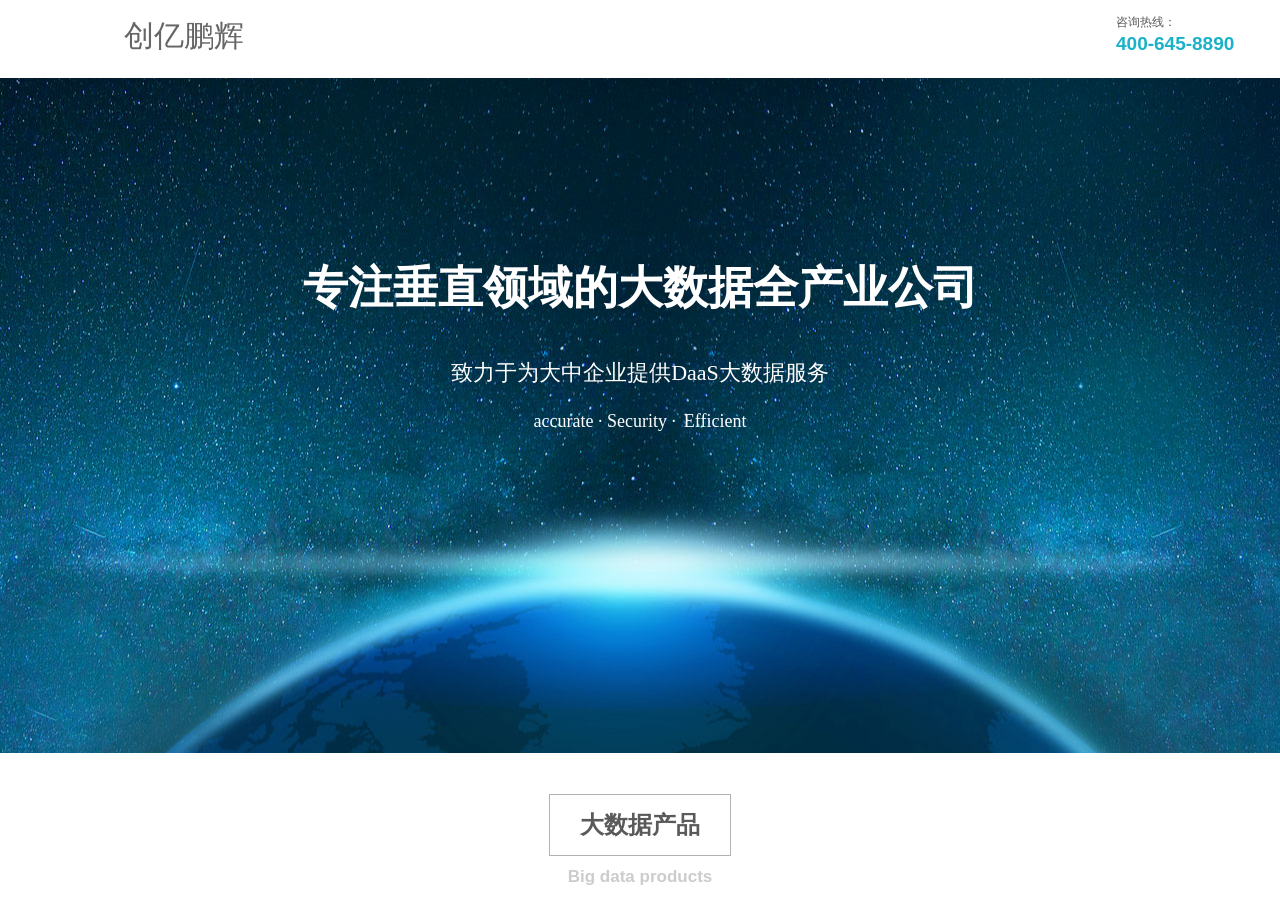
==== commit 3815a26c: "feat:[instro] 添加了简介" ====
--- a/index.html
+++ b/index.html
@@ -1,1046 +1,2145 @@
 ﻿<!DOCTYPE html PUBLIC "-//W3C//DTD XHTML 1.0 Transitional//EN" "http://www.w3.org/TR/xhtml1/DTD/xhtml1-transitional.dtd">
 <html xmlns="http://www.w3.org/1999/xhtml">
-	<head>
-		<meta http-equiv="X-UA-Compatible" content="IE=Edge,chrome=1" />
-		<meta http-equiv="Content-Type" content="text/html; charset=utf-8" />
-		<meta name="format-detection" content="telephone=no" />
-		<title>创亿鹏辉</title>
-	<meta name="keywords"  content="网站关键字" />
-	<meta name="description" content="网站描述" />
-        
-                
-			<link rel="shortcut icon" href="http://pro594a6e.pic32.websiteonline.cn/upload/www.ico" type="image/x-icon" />
+
+<head>
+	<meta http-equiv="X-UA-Compatible" content="IE=Edge,chrome=1" />
+	<meta http-equiv="Content-Type" content="text/html; charset=utf-8" />
+	<meta name="format-detection" content="telephone=no" />
+	<title>创亿鹏辉</title>
+
+
+	<link rel="shortcut icon" href="http://pro594a6e.pic32.websiteonline.cn/upload/www.ico" type="image/x-icon" />
 	<link rel="Bookmark" href="http://pro594a6e.pic32.websiteonline.cn/upload/www.ico" />
-		
-
-		<link href="Css/default.css" rel="stylesheet" type="text/css" />
-<link href="Css/title.css" rel="stylesheet" type="text/css" />
-<link href="Css/media.css" rel="stylesheet" type="text/css" />
-<style type="text/css">.prop_rotate_angle sup,.prop_rotate_angle .posblk-deg{font-size:11px; color:#CDCDCD; font-weight:normal; font-style:normal; }ins#qiao-wrap{height:0;} #qiao-wrap{display:block;}
-</style></head>
+
+
+	<link href="Css/default.css" rel="stylesheet" type="text/css" />
+	<link href="Css/title.css" rel="stylesheet" type="text/css" />
+	<link href="Css/media.css" rel="stylesheet" type="text/css" />
+	<link href="Css/gallery.css" rel="stylesheet" type="text/css" />
+	<style type="text/css">
+		.prop_rotate_angle sup,
+		.prop_rotate_angle .posblk-deg {
+			font-size: 11px;
+			color: #CDCDCD;
+			font-weight: normal;
+			font-style: normal;
+		}
+
+		ins#qiao-wrap {
+			height: 0;
+		}
+
+		#qiao-wrap {
+			display: block;
+		}
+	</style>
+</head>
 
 <body>
 
-<input type="hidden" value="4" name="_user_level_val" />
-								<script type="text/javascript" language="javascript" src="Scripts/15321728c5d24d5690b396c703eb2778.js"></script>
-<script type="text/javascript" language="javascript" src="Scripts/init.js"></script>
+	<input type="hidden" value="4" name="_user_level_val" />
+	<script type='text/javascript' src='Scripts/jquery.js'></script>
+	<script type='text/javascript' src='Scripts/jquery.simplemodal.js'></script>
+	<script type='text/javascript' src='Scripts/gallery.js'></script>
+	<script type="text/javascript" language="javascript" src="Scripts/15321728c5d24d5690b396c703eb2778.js"></script>
+	<script type="text/javascript" language="javascript" src="Scripts/init.js"></script>
 	<script type="text/javascript" language="javascript">
-    	//js版本url生成函数
+		//js版本url生成函数
 		var webmodel = {};
-        
-    wp_pages_global_func($.extend({
-        'isedit': '0',
-        'islogin': '0',
-        'domain': 'pro594a6e',
-        'p_rooturl': 'http://pro594a6e.isitestar.cn',
-        'static_rooturl': 'http://static.websiteonline.cn/website',
-        'interface_locale': "zh_CN",
-        'getsession': ''
-    }, {"phpsessionid":"","punyurl":"\/\/pro594a6e.isitestar.cn","curr_locale":"zh_CN","mscript_name":"","converted":false}));
-    
+
+		wp_pages_global_func($.extend({
+			'isedit': '0',
+			'islogin': '0',
+			'domain': 'pro594a6e',
+			'p_rooturl': 'http://pro594a6e.isitestar.cn',
+			'static_rooturl': 'http://static.websiteonline.cn/website',
+			'interface_locale': "zh_CN",
+			'getsession': ''
+		}, { "phpsessionid": "", "punyurl": "\/\/pro594a6e.isitestar.cn", "curr_locale": "zh_CN", "mscript_name": "", "converted": false }));
 	</script>
 
-<link href="Css/c675a5f871b871373d8eb4f4178aabd6.css" rel="stylesheet" /><div id="page_set_css">
-</div><input type="hidden" id="page_id" name="page_id" value="122" rpid="122">
-<div id="scroll_container" class="scroll_contain" style="">
-	    	<div id="scroll_container_bg" style=";">&nbsp;</div>
-<script>
-initScrollcontainerHeight();	
-</script>
-     <div id="overflow_canvas_container">	<div id="canvas" style=" margin: 0 auto;width:1200px;;height:3398px">
-	<div id="layer26D870F6859246C410BE15FE97915F6A" class="full_column"   style="width:1200px;position:absolute;top:-1px;height:80px;z-index:105;">
-    <div class="full_width" style="position:absolute;height:80px;background-color:transparent;background:;">		    </div>
-			<div class="full_content" style="width:1200px; position:absolute;left:0;top:0;margin-left: 0px;;height:80px;">
-								<div id='layer993514C8665979120BA11119B8479FB0' type='title'  class='cstlayer' style='left: 1076px; top: 15px; position: absolute; z-index: 107; width: 124px; height: 53px;'  mid=""  fatherid='layer26D870F6859246C410BE15FE97915F6A'   deg='0'><div class="wp-title_content" style="word-wrap: break-word; padding: 0px; border-color: transparent; border-width: 0px; height: 53px; width: 124px; display: block;"><p style="line-height: 16.8px; widows: 1; background-color: rgb(255, 255, 255);">咨询热线：</p><p style="line-height: 16.8px; widows: 1; background-color: rgb(255, 255, 255);"><span style="line-height: 26.6px; color: rgb(27, 178, 201); font-size: 19px;"><strong>400-645-8890</strong></span></p></div>
-<script type="text/javascript">
-$(function(){
-	$('.wp-title_content').each(function(){
-		if($(this).find('div').attr('align')=='justify'){
-			$(this).find('div').css({'text-justify':'inter-ideograph','text-align':'justify'});
-		}
-	})	
-})
-</script>
-</div><script>		         $('#layer993514C8665979120BA11119B8479FB0').triggerHandler('layer_ready');</script><div id='layer0B27CCA03C70A9574963F099478F8A17' type='title'  class='cstlayer' style='left: 84px; top: 16px; position: absolute; z-index: 105; width: 189px; height: 45px;'  mid=""  fatherid='layer26D870F6859246C410BE15FE97915F6A'   deg='0'><div class="wp-title_content" style="word-wrap: break-word; padding: 0px; border-color: transparent; border-width: 0px; height: 45px; width: 189px; display: block;"><div style="widows: 1;"><font color="#666666" face="微软雅黑"><span style="font-size: 30px; background-color: rgb(255, 255, 255);">创亿鹏辉</span></font></div></div>
-</div><script>		         $('#layer0B27CCA03C70A9574963F099478F8A17').triggerHandler('layer_ready');</script><div id='layerF602DEDDD6A1023E536312877E70466D' type='media'  class='cstlayer' style='left: 1035px; top: 16px; position: absolute; z-index: 106; width: 34px; height: 36px;'  mid=""  fatherid='layer26D870F6859246C410BE15FE97915F6A'   deg='0'><script>
-create_pc_media_set_pic('layerF602DEDDD6A1023E536312877E70466D',false);
-</script>
-<div class="wp-media_content"  style="overflow: hidden; width: 34px; height: 36px; border-width: 0px; border-style: solid; padding: 0px;" type="0">
-<div class="img_over"  style='overflow: hidden; border-color: transparent; border-width: 0px; position: relative; width: 34px; height: 36px;'>
-
-<div class="imgloading" style="z-index:100;"> </div>
-<img  id="wp-media-image_layerF602DEDDD6A1023E536312877E70466D" class="img_lazy_load paragraph_image"  data-original="http://pro594a6e.pic32.websiteonline.cn/upload/phone.png" type="zoom" src="Picture/blank.gif" style="width: auto; height: 36px; top: 0px; left: -1px; position: relative;;" />
-</div>
-
-</div>
-<script>
-(function(){
-	layer_media_init_func('layerF602DEDDD6A1023E536312877E70466D');
-})()
-</script>
-</div><script>		         $('#layerF602DEDDD6A1023E536312877E70466D').triggerHandler('layer_ready');</script><div id='layerA3D962211B11F9342C809D0A3BA1547A' type='media'  class='cstlayer' style='left: 11px; top: 6px; position: absolute; z-index: 104; width: 70px; height: 70px;'  mid=""  fatherid='layer26D870F6859246C410BE15FE97915F6A'   deg='0'><script>
-create_pc_media_set_pic('layerA3D962211B11F9342C809D0A3BA1547A',false);
-</script>
-<div class="wp-media_content"  style="overflow: hidden; width: 70px; height: 70px;" type="0">
-<div class="img_over"  style='overflow: hidden; border-color: transparent; border-width: 0px; position: relative; width: 70px; height: 70px;'>
-
-<div class="imgloading" style="z-index:100;"> </div>
-<img  id="wp-media-image_layerA3D962211B11F9342C809D0A3BA1547A" class="img_lazy_load paragraph_image"  data-original="http://pro594a6e.pic32.websiteonline.cn/upload/xv51.jpg" type="zoom" src="Picture/blank.gif" style="width: 70px; height: 70px;;" />
-</div>
-
-</div>
-<script>
-(function(){
-	layer_media_init_func('layerA3D962211B11F9342C809D0A3BA1547A');
-})()
-</script>
-</div><script>		         $('#layerA3D962211B11F9342C809D0A3BA1547A').triggerHandler('layer_ready');</script>			</div>
-</div>
-<script>
-	var $fullwidth=$('#layer26D870F6859246C410BE15FE97915F6A .full_width');
-	$fullwidth.css({left:0-$('#canvas').offset().left+$('#scroll_container').offset().left-$('#scroll_container').scrollLeft()-$.parseInteger($('#canvas').css("borderLeftWidth")),width:$('#scroll_container_bg').width()});
-	$(function () {
-				var videoParams={"id":"layer26D870F6859246C410BE15FE97915F6A","bgauto":null,"ctauto":null,"bVideouse":null,"cVideouse":null,"bgvHeight":null,"bgvWidth":null};
-		fullcolumn_bgvideo_init_func(videoParams);
-	});
-</script>
-
-
-<div id="layer10645FB553333A81154177ABA09D97BF" class="full_column"   style="width:1200px;position:absolute;top:78px;height:675px;z-index:104;">
-    <div class="full_width" style="position:absolute;height:675px;background-color:transparent;background:;background-image:url('Images/banner_350l.jpg');background-position:center center;">		    </div>
-			<div class="full_content" style="width:1200px; position:absolute;left:0;top:0;margin-left: 0px;;height:675px;">
-								<div id='layer8A4788970A183CEDB3CB0454555317FB' type='title'  class='cstlayer' style='left: 0px; top: 154px; position: absolute; z-index: 100; width: 1200px; height: 166px; display: block;display:none;'  mid=""  fatherid='layer10645FB553333A81154177ABA09D97BF'   deg='0'><div class="wp-title_content" style="word-wrap: break-word; padding: 0px; border-color: transparent; border-width: 0px; height: 166px; width: 1200px; display: block;"><p style="text-align:center;"><strong><span style="font-family: 微软雅黑; font-size: 45px; color: rgb(255, 255, 255); line-height: 250%;">专注垂直领域的大数据全产业公司</span></strong></p><span style="line-height:30.8px;color:#FFFFFF;font-size:22px;"><div style="text-align: center;"><span style="line-height: 250%; font-family: 微软雅黑;">致力于为大中企业提供DaaS大数据服务</span></div></span></div>
-</div><script>		         $('#layer8A4788970A183CEDB3CB0454555317FB').data('wopop_effects',{"effect":"fromtop","delay":0,"duration":1.2,"loop":0,"loop_infinite":"0"});		         $('#layer8A4788970A183CEDB3CB0454555317FB').triggerHandler('layer_ready');</script><div id='layer321B5DFCC0A09F0FD59EFD1BF1E9F63B' type='title'  class='cstlayer' style='left: 404px; top: 325px; position: absolute; z-index: 101; line-height: 16.8px; widows: 1; width: 392px; height: 42px; display: block;display:none;'  mid=""  fatherid='layer10645FB553333A81154177ABA09D97BF'   deg='0'><div class="wp-title_content" style="line-height: 16.8px; overflow: hidden; border-color: transparent; border-width: 0px; height: 42px; width: 392px;"><div style="line-height: 16.8px; text-align: center;"><font style="line-height: 16.8px;"><span style="line-height: 37.8px; font-size: 18px; color: rgb(255, 255, 255); font-family: FangSong_GB2312;">Neutral · Security ·&nbsp;</span></font><font color="#ffffff" face="微软雅黑" style="line-height: 16.8px;"><span style="line-height: 37.8px; font-size: 18px; font-family: FangSong_GB2312;">Efficient</span></font></div></div>
-</div><script>		         $('#layer321B5DFCC0A09F0FD59EFD1BF1E9F63B').data('wopop_effects',{"effect":"small2big","delay":0,"duration":1.2,"loop":0,"loop_infinite":"0"});		         $('#layer321B5DFCC0A09F0FD59EFD1BF1E9F63B').triggerHandler('layer_ready');</script>			</div>
-</div>
-<script>
-	var $fullwidth=$('#layer10645FB553333A81154177ABA09D97BF .full_width');
-	$fullwidth.css({left:0-$('#canvas').offset().left+$('#scroll_container').offset().left-$('#scroll_container').scrollLeft()-$.parseInteger($('#canvas').css("borderLeftWidth")),width:$('#scroll_container_bg').width()});
-	$(function () {
-				var videoParams={"id":"layer10645FB553333A81154177ABA09D97BF","bgauto":null,"ctauto":null,"bVideouse":null,"cVideouse":null,"bgvHeight":null,"bgvWidth":null};
-		fullcolumn_bgvideo_init_func(videoParams);
-	});
-</script>
-
-
-<div id='layerE24E76073852DCFD8C08BC701F93BA86' type='buttons'  class='cstlayer' style='left: 509px; top: 794px; position: absolute; z-index: 118; width: 182px; height: 62px; display: block;display:none;'  mid=""   deg='0'><div class="wp-buttons_content" style="padding: 0px; border-color: transparent; border-width: 0px; overflow: hidden; width: 182px; height: 62px; border-style: solid;"><a href="javascript:;" class="btnarea button_btndefault-link" style="width:180px;height:60px;line-height:60px;">
+
+	<link href="Css/c675a5f871b871373d8eb4f4178aabd6.css" rel="stylesheet" />
+	<div id="page_set_css">
+	</div><input type="hidden" id="page_id" name="page_id" value="122" rpid="122">
+	<div id="scroll_container" class="scroll_contain" style="">
+		<div id="scroll_container_bg" style=";">&nbsp;</div>
+		<script>
+			initScrollcontainerHeight();
+		</script>
+		<div id="overflow_canvas_container">
+			<div id="canvas" style=" margin: 0 auto;width:1200px;;height:3398px">
+				<div id="layer26D870F6859246C410BE15FE97915F6A" class="full_column" style="width:1200px;position:absolute;top:-1px;height:80px;z-index:105;">
+					<div class="full_width" style="position:absolute;height:80px;background-color:transparent;background:;"> </div>
+					<div class="full_content" style="width:1200px; position:absolute;left:0;top:0;margin-left: 0px;;height:80px;">
+						<div id='layer993514C8665979120BA11119B8479FB0' type='title' class='cstlayer' style='left: 1076px; top: 15px; position: absolute; z-index: 107; width: 124px; height: 53px;'
+						 mid="" fatherid='layer26D870F6859246C410BE15FE97915F6A' deg='0'>
+							<div class="wp-title_content" style="word-wrap: break-word; padding: 0px; border-color: transparent; border-width: 0px; height: 53px; width: 124px; display: block;">
+								<p style="line-height: 16.8px; widows: 1; background-color: rgb(255, 255, 255);">咨询热线：</p>
+								<p style="line-height: 16.8px; widows: 1; background-color: rgb(255, 255, 255);"><span style="line-height: 26.6px; color: rgb(27, 178, 201); font-size: 19px;"><strong>400-645-8890</strong></span></p>
+							</div>
+							<script type="text/javascript">
+								$(function () {
+									$('.wp-title_content').each(function () {
+										if ($(this).find('div').attr('align') == 'justify') {
+											$(this).find('div').css({ 'text-justify': 'inter-ideograph', 'text-align': 'justify' });
+										}
+									})
+								})
+							</script>
+						</div>
+						<script>
+								$('#layer993514C8665979120BA11119B8479FB0').triggerHandler('layer_ready');
+						</script>
+						<div id='layer0B27CCA03C70A9574963F099478F8A17' type='title' class='cstlayer' style='left: 84px; top: 16px; position: absolute; z-index: 105; width: 189px; height: 45px;'
+						 mid="" fatherid='layer26D870F6859246C410BE15FE97915F6A' deg='0'>
+							<div class="wp-title_content" style="word-wrap: break-word; padding: 0px; border-color: transparent; border-width: 0px; height: 45px; width: 189px; display: block;">
+								<div style="widows: 1;">
+									<font color="#666666" face="微软雅黑"><span style="font-size: 30px; background-color: rgb(255, 255, 255);">创亿鹏辉</span></font>
+								</div>
+							</div>
+						</div>
+						<script>
+							$('#layer0B27CCA03C70A9574963F099478F8A17').triggerHandler('layer_ready');
+						</script>
+						<div id='layerF602DEDDD6A1023E536312877E70466D' type='media' class='cstlayer' style='left: 1035px; top: 16px; position: absolute; z-index: 106; width: 34px; height: 36px;'
+						 mid="" fatherid='layer26D870F6859246C410BE15FE97915F6A' deg='0'>
+							<script>
+								create_pc_media_set_pic('layerF602DEDDD6A1023E536312877E70466D', false);
+							</script>
+							<div class="wp-media_content" style="overflow: hidden; width: 34px; height: 36px; border-width: 0px; border-style: solid; padding: 0px;"
+							 type="0">
+								<div class="img_over" style='overflow: hidden; border-color: transparent; border-width: 0px; position: relative; width: 34px; height: 36px;'>
+
+									<div class="imgloading" style="z-index:100;"> </div>
+									<img id="wp-media-image_layerF602DEDDD6A1023E536312877E70466D" class="img_lazy_load paragraph_image" data-original="http://pro594a6e.pic32.websiteonline.cn/upload/phone.png"
+									 type="zoom" src="Picture/blank.gif" style="width: auto; height: 36px; top: 0px; left: -1px; position: relative;;"
+									/>
+								</div>
+
+							</div>
+							<script>
+								(function () {
+									layer_media_init_func('layerF602DEDDD6A1023E536312877E70466D');
+								})()
+							</script>
+						</div>
+						<script>
+								$('#layerF602DEDDD6A1023E536312877E70466D').triggerHandler('layer_ready');
+						</script>
+						<div id='layerA3D962211B11F9342C809D0A3BA1547A' type='media' class='cstlayer' style='left: 11px; top: 6px; position: absolute; z-index: 104; width: 70px; height: 70px;'
+						 mid="" fatherid='layer26D870F6859246C410BE15FE97915F6A' deg='0'>
+							<script>
+								create_pc_media_set_pic('layerA3D962211B11F9342C809D0A3BA1547A', false);
+							</script>
+							<div class="wp-media_content" style="overflow: hidden; width: 70px; height: 70px;" type="0">
+								<div class="img_over" style='overflow: hidden; border-color: transparent; border-width: 0px; position: relative; width: 70px; height: 70px;'>
+
+									<div class="imgloading" style="z-index:100;"> </div>
+									<img id="wp-media-image_layerA3D962211B11F9342C809D0A3BA1547A" class="img_lazy_load paragraph_image" data-original="http://pro594a6e.pic32.websiteonline.cn/upload/xv51.jpg"
+									 type="zoom" src="Picture/blank.gif" style="width: 70px; height: 70px;;" />
+								</div>
+
+							</div>
+							<script>
+								(function () {
+									layer_media_init_func('layerA3D962211B11F9342C809D0A3BA1547A');
+								})()
+							</script>
+						</div>
+						<script>
+								$('#layerA3D962211B11F9342C809D0A3BA1547A').triggerHandler('layer_ready');
+						</script>
+					</div>
+				</div>
+				<script>
+							var $fullwidth = $('#layer26D870F6859246C410BE15FE97915F6A .full_width');
+							$fullwidth.css({ left: 0 - $('#canvas').offset().left + $('#scroll_container').offset().left - $('#scroll_container').scrollLeft() - $.parseInteger($('#canvas').css("borderLeftWidth")), width: $('#scroll_container_bg').width() });
+							$(function () {
+								var videoParams = { "id": "layer26D870F6859246C410BE15FE97915F6A", "bgauto": null, "ctauto": null, "bVideouse": null, "cVideouse": null, "bgvHeight": null, "bgvWidth": null };
+								fullcolumn_bgvideo_init_func(videoParams);
+							});
+				</script>
+
+
+				<div id="layer10645FB553333A81154177ABA09D97BF" class="full_column" style="width:1200px;position:absolute;top:78px;height:675px;z-index:104;">
+					<div class="full_width" style="position:absolute;height:675px;background-color:transparent;background:;background-image:url('Images/banner_350l.jpg');background-position:center center;">
+					</div>
+					<div class="full_content" style="width:1200px; position:absolute;left:0;top:0;margin-left: 0px;;height:675px;">
+						<div id='layer8A4788970A183CEDB3CB0454555317FB' type='title' class='cstlayer' style='left: 0px; top: 154px; position: absolute; z-index: 100; width: 1200px; height: 166px; display: block;display:none;'
+						 mid="" fatherid='layer10645FB553333A81154177ABA09D97BF' deg='0'>
+							<div class="wp-title_content" style="word-wrap: break-word; padding: 0px; border-color: transparent; border-width: 0px; height: 166px; width: 1200px; display: block;">
+								<p style="text-align:center;"><strong><span style="font-family: 微软雅黑; font-size: 45px; color: rgb(255, 255, 255); line-height: 250%;">专注垂直领域的大数据全产业公司</span></strong></p>
+								<span style="line-height:30.8px;color:#FFFFFF;font-size:22px;">
+									<div style="text-align: center;"><span style="line-height: 250%; font-family: 微软雅黑;">致力于为大中企业提供DaaS大数据服务</span></div>
+							</span>
+						</div>
+					</div>
+					<script>
+							$('#layer8A4788970A183CEDB3CB0454555317FB').data('wopop_effects', { "effect": "fromtop", "delay": 0, "duration": 1.2, "loop": 0, "loop_infinite": "0" }); $('#layer8A4788970A183CEDB3CB0454555317FB').triggerHandler('layer_ready');
+					</script>
+					<div id='layer321B5DFCC0A09F0FD59EFD1BF1E9F63B' type='title' class='cstlayer' style='left: 404px; top: 325px; position: absolute; z-index: 101; line-height: 16.8px; widows: 1; width: 392px; height: 42px; display: block;display:none;'
+					 mid="" fatherid='layer10645FB553333A81154177ABA09D97BF' deg='0'>
+						<div class="wp-title_content" style="line-height: 16.8px; overflow: hidden; border-color: transparent; border-width: 0px; height: 42px; width: 392px;">
+							<div style="line-height: 16.8px; text-align: center;">
+								<font style="line-height: 16.8px;"><span style="line-height: 37.8px; font-size: 18px; color: rgb(255, 255, 255); font-family: FangSong_GB2312;">accurate
+ · Security ·&nbsp;</span></font>
+								<font color="#ffffff" face="微软雅黑" style="line-height: 16.8px;"><span style="line-height: 37.8px; font-size: 18px; font-family: FangSong_GB2312;">Efficient</span></font>
+							</div>
+						</div>
+					</div>
+					<script>
+						$('#layer321B5DFCC0A09F0FD59EFD1BF1E9F63B').data('wopop_effects', { "effect": "small2big", "delay": 0, "duration": 1.2, "loop": 0, "loop_infinite": "0" }); $('#layer321B5DFCC0A09F0FD59EFD1BF1E9F63B').triggerHandler('layer_ready');
+					</script>
+				</div>
+			</div>
+			<script>
+						var $fullwidth = $('#layer10645FB553333A81154177ABA09D97BF .full_width');
+						$fullwidth.css({ left: 0 - $('#canvas').offset().left + $('#scroll_container').offset().left - $('#scroll_container').scrollLeft() - $.parseInteger($('#canvas').css("borderLeftWidth")), width: $('#scroll_container_bg').width() });
+						$(function () {
+							var videoParams = { "id": "layer10645FB553333A81154177ABA09D97BF", "bgauto": null, "ctauto": null, "bVideouse": null, "cVideouse": null, "bgvHeight": null, "bgvWidth": null };
+							fullcolumn_bgvideo_init_func(videoParams);
+						});
+			</script>
+
+
+			<div id='layerE24E76073852DCFD8C08BC701F93BA86' type='buttons' class='cstlayer' style='left: 509px; top: 794px; position: absolute; z-index: 118; width: 182px; height: 62px; display: block;display:none;'
+			 mid="" deg='0'>
+				<div class="wp-buttons_content" style="padding: 0px; border-color: transparent; border-width: 0px; overflow: hidden; width: 182px; height: 62px; border-style: solid;"><a href="javascript:;" class="btnarea button_btndefault-link" style="width:180px;height:60px;line-height:60px;">
   <span class="button_btndefault-label">大数据产品</span>
-</a><script language="javascript">$('#layerE24E76073852DCFD8C08BC701F93BA86').layer_ready(function(){
-			});</script>
-</div>
-</div><script>		         $('#layerE24E76073852DCFD8C08BC701F93BA86').data('wopop_effects',{"effect":"small2big","delay":0,"duration":1.2,"loop":0,"loop_infinite":"0"});		         $('#layerE24E76073852DCFD8C08BC701F93BA86').triggerHandler('layer_ready');</script><div id='layer311E4B865B171B76D6838242E560CE06' type='media'  class='cstlayer' style='left: -585px; top: 801px; position: absolute; z-index: 138; width: 95px; height: 84px;'  mid=""   deg='0'><script>
-create_pc_media_set_pic('layer311E4B865B171B76D6838242E560CE06',false);
-</script>
-<div class="wp-media_content"  style="overflow: hidden; width: 95px; height: 84px; border-width: 0px; border-style: solid; padding: 0px;" type="0">
-<div class="img_over"  style='overflow: hidden; border-color: transparent; border-width: 0px; position: relative; width: 95px; height: 84px;'>
-
-<div class="imgloading" style="z-index:100;"> </div>
-<img  id="wp-media-image_layer311E4B865B171B76D6838242E560CE06" class="img_lazy_load paragraph_image"  data-original="http://pro594a6e.pic32.websiteonline.cn/upload/WechatIMG256.png" type="cut" src="Picture/blank.gif" style="width: 95px; height: 85px; top: 0px; left: 0px; position: relative;;" />
-</div>
-
-</div>
-<script>
-(function(){
-	layer_media_init_func('layer311E4B865B171B76D6838242E560CE06');
-})()
-</script>
-</div><script>		         $('#layer311E4B865B171B76D6838242E560CE06').triggerHandler('layer_ready');</script><div id='layerFD4E2B00F7383E9F33761D7F5C060AD1' type='media'  class='cstlayer' style='left: 595px; top: 843px; position: absolute; z-index: 132; width: 10px; height: 26px;'  mid=""   deg='0'><script>
-create_pc_media_set_pic('layerFD4E2B00F7383E9F33761D7F5C060AD1',false);
-</script>
-<div class="wp-media_content"  style="overflow: hidden; width: 10px; height: 26px;" type="0">
-<div class="img_over"  style='overflow: hidden; border-color: transparent; border-width: 0px; position: relative; width: 10px; height: 26px;'>
-
-<div class="imgloading" style="z-index:100;"> </div>
-<img  id="wp-media-image_layerFD4E2B00F7383E9F33761D7F5C060AD1" class="img_lazy_load paragraph_image"  data-original="http://pro594a6e.pic32.websiteonline.cn/upload/t2l9.png" type="zoom" src="Picture/blank.gif" style="width: 10px; height: 26px;;" />
-</div>
-
-</div>
-<script>
-(function(){
-	layer_media_init_func('layerFD4E2B00F7383E9F33761D7F5C060AD1');
-})()
-</script>
-</div><script>		         $('#layerFD4E2B00F7383E9F33761D7F5C060AD1').triggerHandler('layer_ready');</script><div id='layer0E6F44A8E9FDF4B3E78A5AAFAC284563' type='title'  class='cstlayer' style='left: 0px; top: 865px; position: absolute; z-index: 135; width: 1200px; height: 33px;'  mid=""   deg='0'><div class="wp-title_content" style="word-wrap: break-word; padding: 0px; border-color: transparent; border-width: 0px; height: 33px; width: 1200px; display: block;"><div style="text-align: center;"><span style="color: rgb(204, 204, 204); font-size: 17px;" arial=""><strong>Big data products</strong></span></div></div>
-</div><script>		         $('#layer0E6F44A8E9FDF4B3E78A5AAFAC284563').triggerHandler('layer_ready');</script><div id='layer8F4B909AAF2BEF1985A8FD86FACB0918' type='media'  class='cstlayer' style='left: 735px; top: 917px; position: absolute; z-index: 100; width: 215px; height: 255px;'  mid=""   deg='0'><script>
-create_pc_media_set_pic('layer8F4B909AAF2BEF1985A8FD86FACB0918',false);
-</script>
-<div class="wp-media_content"  style="overflow: hidden; width: 215px; height: 255px; border-width: 0px; border-style: solid; padding: 0px;" type="0">
-<div class="img_over"  style='overflow: hidden; border-color: transparent; border-width: 0px; position: relative; width: 215px; height: 255px;'>
-
-<div class="imgloading" style="z-index:100;"> </div>
-<img  id="wp-media-image_layer8F4B909AAF2BEF1985A8FD86FACB0918" class="img_lazy_load paragraph_image"  data-original="http://pro594a6e.pic32.websiteonline.cn/upload/b1.png" type="zoom" src="Picture/blank.gif" style="width: auto; height: 255px; top: 0px; left: -9px; position: relative;;" />
-</div>
-
-</div>
-<script>
-(function(){
-	layer_media_init_func('layer8F4B909AAF2BEF1985A8FD86FACB0918');
-})()
-</script>
-</div><script>		         $('#layer8F4B909AAF2BEF1985A8FD86FACB0918').triggerHandler('layer_ready');</script><div id='layer47248B203264D28817397688B3F8D422' type='box'  class='cstlayer' style='left: 260px; top: 945px; position: absolute; z-index: 107; width: 206px; height: 207px;'  mid=""   deg='0'><div class="wp-box_content drop_box" style="word-wrap: break-word; padding: 0px; border-color: transparent; border-width: 0px; height: 207px; background-color: transparent; width: 206px; border-style: solid;">
-    <div id='layer31716900C4514F303AA64C4C04EBCEDB' type='picture_hover'  class='cstlayer' style='left: 51px; top: 5px; position: absolute; z-index: 112; width: 104px; height: 95px;'  mid=""  fatherid='layer47248B203264D28817397688B3F8D422'   deg='0'><div class="wp-picture_hover_content" style="overflow: hidden; border-color: transparent; border-width: 0px; width: 104px; height: 95px; border-style: solid; padding: 0px;">
-<div class="st-slidecontent" id="layer31716900C4514F303AA64C4C04EBCEDB_stslider">
-  <script type="text/javascript"> 
-     
-</script>
-<!-- MAIN CONTENT --> 
-<div class="imgloading" style="z-index:100;"> </div>
-<div class="main-pichover-content layer31716900C4514F303AA64C4C04EBCEDB">
-    <div class="worksbox" id="worksbox0"><a href="javascript:void(0);" onclick="setpicture_hover_link('#','');return false;"><p class="phbox"><img class="img_lazy_load phfront" data-original="http://pro594a6e.pic32.websiteonline.cn/upload/91.png" src="Picture/blank.gif" alt="" /><img class="phback" src="Picture/wechatimg260.png" alt="" /></p></a></div></div>
-<script type="text/javascript">
-$(function () {
-    	var boxh = parseInt('85'),boxw = parseInt('85'),speed = parseInt('300');
-	$('.layer31716900C4514F303AA64C4C04EBCEDB #worksbox0 .phbox').bind('mouseenter mouseleave', function(e){
-		var etype = e.type,
-		etarget = $('img.'+((etype == 'mouseenter')?'phfront':'phback'), this);
-		switch('default'){
-			case 'updown_slide':
-				if ($('img', this).is(':animated')) $('img', this).stop();
-				var topval = (etype == 'mouseenter') ? boxh : (0 - boxh);
-				etarget.animate({top: topval+'px'}, speed).siblings('img').animate({top: '0px'}, speed);
-				break;
-			case 'leftright_slide':
-				if ($('img', this).is(':animated')) $('img', this).stop();
-				var leftval = (etype == 'mouseenter') ? boxw : (0 - boxw);
-				etarget.animate({left: leftval+'px'}, speed).siblings('img').animate({left: '0px'}, speed);
-				break;
-			case 'rollover':
-				if ($('img', this).is(':animated')) $('img', this).stop();
-				etarget.animate({height: 0,top: (boxh / 2)+'px'}, speed, '', function(){
-					$(this).siblings('img').animate({height: boxh+'px',top: 0}, speed);
-				});
-				break;
-			case 'magnify':
-				if ($('img', this).is(':animated')) $('img', this).stop();
-				var _target = etarget,params = {};
-				if (etype == 'mouseenter') {
-					_target = etarget.next('img.phback');
-					params = {"top": "0px","left": "0px","height": boxh+'px',"width": boxw+'px'};
-				} else {
-					params = {"top": (boxh / 2)+"px","left": (boxw / 2)+"px","height": '0px',"width": '0px'};
-				}
-				_target.css("z-index", '2').animate(params, speed);
-				break;
-			default:
-				etarget.hide().siblings('img').show();
-				break;
-		}
-	});
-		// 取消（每行）最右边图片容器的内右边距(bug#4396)
-	if ($._parseFloat("3") > 0) {
-		var $B = $('#layer31716900C4514F303AA64C4C04EBCEDB .worksbox'),
-		bp = ["0"];
-		if (bp.length > 0) for(var i in bp) $B.filter(':eq('+bp[i]+')').addClass("linend");
-		else $B.filter(':last').addClass("linend");
-		bp = $B = null;
-	}
-});
-</script></div> 
-	
-<script language="javascript">
-	
-function stint(numStr){
-	var number = parseInt(numStr);
-	if(isNaN(number)) return 0;
-	return number;
-}
-function stpicture_hover_padborder(dom){
-	var plus = new Object(),$cstlayer = dom;
-	var bordw = stint($cstlayer.css('borderLeftWidth')) + stint($cstlayer.css('borderRightWidth')),
-	bordh = stint($cstlayer.css('borderTopWidth')) + stint($cstlayer.css('borderBottomWidth')),
-	padw = stint($cstlayer.css('padding-left')) + stint($cstlayer.css('padding-right')),
-	padh = stint($cstlayer.css('padding-top')) + stint($cstlayer.css('padding-bottom'));
-	// Assign
-	plus.width = bordw + padw;plus.height = bordh + padh;
-	$cstlayer = bordw = bordh = padw = padh = null;
-	return plus;
-}
-function setpicture_hover_link(url, target){
-	if ($.trim(url) == '#') return false;
-	parent.window.open(url, target);
-}
-</script>
-</div>
-</div><script>		         $('#layer31716900C4514F303AA64C4C04EBCEDB').triggerHandler('layer_ready');</script><div id='layerFE40919F50D11D54A7F77828F296A2AB' type='title'  class='cstlayer' style='left: 21px; top: 102px; position: absolute; z-index: 117; width: 163px; height: 59px;'  mid=""  fatherid='layer47248B203264D28817397688B3F8D422'   deg='0'><div class="wp-title_content" style="word-wrap: break-word; padding: 0px; border-color: transparent; border-width: 0px; height: 59px; width: 163px; display: block;"><p style="line-height: 16.8px; widows: 1; text-align: center; background-color: rgb(255, 255, 255);"><span style="line-height: 28px; font-size: 20px; font-family: 微软雅黑; color: rgb(102, 102, 102);"><strong>DSP精准</strong></span><strong style="color: rgb(102, 102, 102); font-family: 微软雅黑; font-size: 20px;">投放</strong></p><p style="line-height: 16.8px; widows: 1; text-align: center; background-color: rgb(255, 255, 255);"><strong style="color: rgb(102, 102, 102); font-family: 微软雅黑; font-size: 20px;">平台</strong></p></div>
-</div><script>		         $('#layerFE40919F50D11D54A7F77828F296A2AB').triggerHandler('layer_ready');</script><div id='layer30DEEED11E554B5C42AAB20C5DFD465D' type='media'  class='cstlayer' style='left: 3px; top: -30px; position: absolute; z-index: 104; width: 215px; height: 255px;'  mid=""  fatherid='layer47248B203264D28817397688B3F8D422'   deg='0'><script>
-create_pc_media_set_pic('layer30DEEED11E554B5C42AAB20C5DFD465D',false);
-</script>
-<div class="wp-media_content"  style="overflow: hidden; width: 215px; height: 255px; border-width: 0px; border-style: solid; padding: 0px;" type="0">
-<div class="img_over"  style='overflow: hidden; border-color: transparent; border-width: 0px; position: relative; width: 215px; height: 255px;'>
-
-<div class="imgloading" style="z-index:100;"> </div>
-<img  id="wp-media-image_layer30DEEED11E554B5C42AAB20C5DFD465D" class="img_lazy_load paragraph_image"  data-original="http://pro594a6e.pic32.websiteonline.cn/upload/b1.png" type="zoom" src="Picture/blank.gif" style="width: auto; height: 255px; top: 0px; left: -9px; position: relative;;" />
-</div>
-
-</div>
-<script>
-(function(){
-	layer_media_init_func('layer30DEEED11E554B5C42AAB20C5DFD465D');
-})()
-</script>
-</div><script>		         $('#layer30DEEED11E554B5C42AAB20C5DFD465D').triggerHandler('layer_ready');</script><div id='layerFFA9234A418F0C8107C79997B6DA870D' type='title'  class='cstlayer' style='left: 10.5px; top: 155px; position: absolute; z-index: 199; width: 185px; height: 34px; transform: rotate(0deg); transform-origin: 0px 0px 0px;'  mid=""  fatherid='layer47248B203264D28817397688B3F8D422'   deg='0'><div class="wp-title_content" style="word-wrap: break-word; padding: 0px; border-color: transparent; border-width: 0px; height: 34px; width: 185px; display: block;"><p style="text-align: center;"><font face="Verdana, Geneva, sans-serif">Demand-Side Platform</font></p></div>
-</div><script>		         $('#layerFFA9234A418F0C8107C79997B6DA870D').triggerHandler('layer_ready');</script>    
-</div>
-</div><script>		         $('#layer47248B203264D28817397688B3F8D422').triggerHandler('layer_ready');</script><div id='layerEB6A0F4D4829CB52B866F73F8D5679B9' type='box'  class='cstlayer' style='left: 498px; top: 948px; position: absolute; z-index: 106; width: 206px; height: 207px;'  mid=""   deg='0'><div class="wp-box_content drop_box" style="word-wrap: break-word; padding: 0px; border-color: transparent; border-width: 0px; height: 207px; background-color: transparent; width: 206px; border-style: solid;">
-    <div id='layer95222341B743E3B7DCDFB4087A2BA50F' type='title'  class='cstlayer' style='left: 27px; top: 95px; position: absolute; z-index: 149; width: 150px; height: 61px;'  mid=""  fatherid='layerEB6A0F4D4829CB52B866F73F8D5679B9'   deg='0'><div class="wp-title_content" style="word-wrap: break-word; padding: 0px; border-color: transparent; border-width: 0px; height: 61px; width: 150px; display: block;"><p style="line-height: 16.8px; widows: 1; text-align: center; background-color: rgb(255, 255, 255);"><font color="#666666" face="微软雅黑"><span style="font-size: 20px;"><b>PAS用户画像</b></span></font></p><p style="line-height: 16.8px; widows: 1; text-align: center; background-color: rgb(255, 255, 255);"><font color="#666666" face="微软雅黑"><span style="font-size: 20px;"><b>系统分析</b></span></font></p></div>
-</div><script>		         $('#layer95222341B743E3B7DCDFB4087A2BA50F').triggerHandler('layer_ready');</script><div id='layerA5F7B6FC61BA6A9EE90A765F8B34F3F8' type='media'  class='cstlayer' style='left: 0px; top: -30px; position: absolute; z-index: 145; width: 215px; height: 255px;'  mid=""  fatherid='layerEB6A0F4D4829CB52B866F73F8D5679B9'   deg='0'><script>
-create_pc_media_set_pic('layerA5F7B6FC61BA6A9EE90A765F8B34F3F8',false);
-</script>
-<div class="wp-media_content"  style="overflow: hidden; width: 215px; height: 255px; border-width: 0px; border-style: solid; padding: 0px;" type="0">
-<div class="img_over"  style='overflow: hidden; border-color: transparent; border-width: 0px; position: relative; width: 215px; height: 255px;'>
-
-<div class="imgloading" style="z-index:100;"> </div>
-<img  id="wp-media-image_layerA5F7B6FC61BA6A9EE90A765F8B34F3F8" class="img_lazy_load paragraph_image"  data-original="http://pro594a6e.pic32.websiteonline.cn/upload/b1.png" type="zoom" src="Picture/blank.gif" style="width: auto; height: 255px; top: 0px; left: -9px; position: relative;;" />
-</div>
-
-</div>
-<script>
-(function(){
-	layer_media_init_func('layerA5F7B6FC61BA6A9EE90A765F8B34F3F8');
-})()
-</script>
-</div><script>		         $('#layerA5F7B6FC61BA6A9EE90A765F8B34F3F8').triggerHandler('layer_ready');</script><div id='layerCDC210DBF00BC141581B39B710382DB2' type='title'  class='cstlayer' style='left: 28px; top: 155px; position: absolute; z-index: 200; width: 150px; height: 48px;'  mid=""  fatherid='layerEB6A0F4D4829CB52B866F73F8D5679B9'   deg='0'><div class="wp-title_content" style="word-wrap: break-word; padding: 0px; border-color: transparent; border-width: 0px; height: 48px; width: 150px; display: block;">Persona Analysis System</div>
-</div><script>		         $('#layerCDC210DBF00BC141581B39B710382DB2').triggerHandler('layer_ready');</script><div id='layer686D366C66EC0F80D79661AABF804E78' type='picture_hover'  class='cstlayer' style='left: 51px; top: 5px; position: absolute; z-index: 148; width: 104px; height: 95px;'  mid=""  fatherid='layerEB6A0F4D4829CB52B866F73F8D5679B9'   deg='0'><div class="wp-picture_hover_content" style="overflow: hidden; border-color: transparent; border-width: 0px; width: 104px; height: 95px; border-style: solid; padding: 0px;">
-<div class="st-slidecontent" id="layer686D366C66EC0F80D79661AABF804E78_stslider">
-  <script type="text/javascript"> 
-     
-</script>
-<!-- MAIN CONTENT --> 
-<div class="imgloading" style="z-index:100;"> </div>
-<div class="main-pichover-content layer686D366C66EC0F80D79661AABF804E78">
-    <div class="worksbox" id="worksbox0"><a href="javascript:void(0);" onclick="setpicture_hover_link('#','');return false;"><p class="phbox"><img class="img_lazy_load phfront" data-original="http://pro594a6e.pic32.websiteonline.cn/upload/92.png" src="Picture/blank.gif" alt="" /><img class="phback" src="Picture/wechatimg259.png" alt="" /></p></a></div></div>
-<script type="text/javascript">
-$(function () {
-    	var boxh = parseInt('85'),boxw = parseInt('85'),speed = parseInt('300');
-	$('.layer686D366C66EC0F80D79661AABF804E78 #worksbox0 .phbox').bind('mouseenter mouseleave', function(e){
-		var etype = e.type,
-		etarget = $('img.'+((etype == 'mouseenter')?'phfront':'phback'), this);
-		switch('default'){
-			case 'updown_slide':
-				if ($('img', this).is(':animated')) $('img', this).stop();
-				var topval = (etype == 'mouseenter') ? boxh : (0 - boxh);
-				etarget.animate({top: topval+'px'}, speed).siblings('img').animate({top: '0px'}, speed);
-				break;
-			case 'leftright_slide':
-				if ($('img', this).is(':animated')) $('img', this).stop();
-				var leftval = (etype == 'mouseenter') ? boxw : (0 - boxw);
-				etarget.animate({left: leftval+'px'}, speed).siblings('img').animate({left: '0px'}, speed);
-				break;
-			case 'rollover':
-				if ($('img', this).is(':animated')) $('img', this).stop();
-				etarget.animate({height: 0,top: (boxh / 2)+'px'}, speed, '', function(){
-					$(this).siblings('img').animate({height: boxh+'px',top: 0}, speed);
-				});
-				break;
-			case 'magnify':
-				if ($('img', this).is(':animated')) $('img', this).stop();
-				var _target = etarget,params = {};
-				if (etype == 'mouseenter') {
-					_target = etarget.next('img.phback');
-					params = {"top": "0px","left": "0px","height": boxh+'px',"width": boxw+'px'};
-				} else {
-					params = {"top": (boxh / 2)+"px","left": (boxw / 2)+"px","height": '0px',"width": '0px'};
-				}
-				_target.css("z-index", '2').animate(params, speed);
-				break;
-			default:
-				etarget.hide().siblings('img').show();
-				break;
-		}
-	});
-		// 取消（每行）最右边图片容器的内右边距(bug#4396)
-	if ($._parseFloat("3") > 0) {
-		var $B = $('#layer686D366C66EC0F80D79661AABF804E78 .worksbox'),
-		bp = ["0"];
-		if (bp.length > 0) for(var i in bp) $B.filter(':eq('+bp[i]+')').addClass("linend");
-		else $B.filter(':last').addClass("linend");
-		bp = $B = null;
-	}
-});
-</script></div> 
-</div>
-</div><script>		         $('#layer686D366C66EC0F80D79661AABF804E78').triggerHandler('layer_ready');</script>    
-</div>
-</div><script>		         $('#layerEB6A0F4D4829CB52B866F73F8D5679B9').triggerHandler('layer_ready');</script><div id='layerE4D82746D8EFF0931946E8266F41D7BB' type='box'  class='cstlayer' style='left: 979px; top: 948px; position: absolute; z-index: 109; width: 206px; height: 207px;'  mid=""   deg='0'><div class="wp-box_content drop_box" style="word-wrap: break-word; padding: 0px; border-color: transparent; border-width: 0px; height: 207px; background-color: transparent; width: 206px; border-style: solid;">
-    <div id='layer48FEB18D42136C3D811DCB5905C6B6DA' type='picture_hover'  class='cstlayer' style='left: 50px; top: 5px; position: absolute; z-index: 111; width: 104px; height: 95px;'  mid=""  fatherid='layerE4D82746D8EFF0931946E8266F41D7BB'   deg='0'><div class="wp-picture_hover_content" style="overflow: hidden; border-color: transparent; border-width: 0px; width: 104px; height: 95px; border-style: solid; padding: 0px;">
-<div class="st-slidecontent" id="layer48FEB18D42136C3D811DCB5905C6B6DA_stslider">
-  <script type="text/javascript"> 
-     
-</script>
-<!-- MAIN CONTENT --> 
-<div class="imgloading" style="z-index:100;"> </div>
-<div class="main-pichover-content layer48FEB18D42136C3D811DCB5905C6B6DA">
-    <div class="worksbox" id="worksbox0"><a href="javascript:void(0);" onclick="setpicture_hover_link('#','');return false;"><p class="phbox"><img class="img_lazy_load phfront" data-original="http://pro594a6e.pic32.websiteonline.cn/upload/94.png" src="Picture/blank.gif" alt="" /><img class="phback" src="Picture/wechatimg256.png" alt="" /></p></a></div></div>
-<script type="text/javascript">
-$(function () {
-    	var boxh = parseInt('85'),boxw = parseInt('85'),speed = parseInt('300');
-	$('.layer48FEB18D42136C3D811DCB5905C6B6DA #worksbox0 .phbox').bind('mouseenter mouseleave', function(e){
-		var etype = e.type,
-		etarget = $('img.'+((etype == 'mouseenter')?'phfront':'phback'), this);
-		switch('default'){
-			case 'updown_slide':
-				if ($('img', this).is(':animated')) $('img', this).stop();
-				var topval = (etype == 'mouseenter') ? boxh : (0 - boxh);
-				etarget.animate({top: topval+'px'}, speed).siblings('img').animate({top: '0px'}, speed);
-				break;
-			case 'leftright_slide':
-				if ($('img', this).is(':animated')) $('img', this).stop();
-				var leftval = (etype == 'mouseenter') ? boxw : (0 - boxw);
-				etarget.animate({left: leftval+'px'}, speed).siblings('img').animate({left: '0px'}, speed);
-				break;
-			case 'rollover':
-				if ($('img', this).is(':animated')) $('img', this).stop();
-				etarget.animate({height: 0,top: (boxh / 2)+'px'}, speed, '', function(){
-					$(this).siblings('img').animate({height: boxh+'px',top: 0}, speed);
-				});
-				break;
-			case 'magnify':
-				if ($('img', this).is(':animated')) $('img', this).stop();
-				var _target = etarget,params = {};
-				if (etype == 'mouseenter') {
-					_target = etarget.next('img.phback');
-					params = {"top": "0px","left": "0px","height": boxh+'px',"width": boxw+'px'};
-				} else {
-					params = {"top": (boxh / 2)+"px","left": (boxw / 2)+"px","height": '0px',"width": '0px'};
-				}
-				_target.css("z-index", '2').animate(params, speed);
-				break;
-			default:
-				etarget.hide().siblings('img').show();
-				break;
-		}
-	});
-		// 取消（每行）最右边图片容器的内右边距(bug#4396)
-	if ($._parseFloat("3") > 0) {
-		var $B = $('#layer48FEB18D42136C3D811DCB5905C6B6DA .worksbox'),
-		bp = ["0"];
-		if (bp.length > 0) for(var i in bp) $B.filter(':eq('+bp[i]+')').addClass("linend");
-		else $B.filter(':last').addClass("linend");
-		bp = $B = null;
-	}
-});
-</script></div> 
-</div>
-</div><script>		         $('#layer48FEB18D42136C3D811DCB5905C6B6DA').triggerHandler('layer_ready');</script><div id='layer2D2AAEAA114103661C9ADF85A838B166' type='title'  class='cstlayer' style='left: 29px; top: 92px; position: absolute; z-index: 116; width: 150px; height: 62px;'  mid=""  fatherid='layerE4D82746D8EFF0931946E8266F41D7BB'   deg='0'><div class="wp-title_content" style="word-wrap: break-word; padding: 0px; border-color: transparent; border-width: 0px; height: 62px; width: 150px; display: block;"><p style="line-height: 16.8px; widows: 1; text-align: center; background-color: rgb(255, 255, 255);"><font color="#666666" face="微软雅黑"><span style="font-size: 20px;"><b>NMS</b></span></font></p><p style="line-height: 16.8px; widows: 1; text-align: center; background-color: rgb(255, 255, 255);"><font color="#666666" face="微软雅黑"><span style="font-size: 20px;"><b>舆情聆听系统</b></span></font></p></div>
-</div><script>		         $('#layer2D2AAEAA114103661C9ADF85A838B166').triggerHandler('layer_ready');</script><div id='layer2F26F62AF7E67699D34E1A76810091A6' type='media'  class='cstlayer' style='left: -2px; top: -30px; position: absolute; z-index: 102; width: 215px; height: 255px;'  mid=""  fatherid='layerE4D82746D8EFF0931946E8266F41D7BB'   deg='0'><script>
-create_pc_media_set_pic('layer2F26F62AF7E67699D34E1A76810091A6',false);
-</script>
-<div class="wp-media_content"  style="overflow: hidden; width: 215px; height: 255px; border-width: 0px; border-style: solid; padding: 0px;" type="0">
-<div class="img_over"  style='overflow: hidden; border-color: transparent; border-width: 0px; position: relative; width: 215px; height: 255px;'>
-
-<div class="imgloading" style="z-index:100;"> </div>
-<img  id="wp-media-image_layer2F26F62AF7E67699D34E1A76810091A6" class="img_lazy_load paragraph_image"  data-original="http://pro594a6e.pic32.websiteonline.cn/upload/b1.png" type="zoom" src="Picture/blank.gif" style="width: auto; height: 255px; top: 0px; left: -9px; position: relative;;" />
-</div>
-
-</div>
-<script>
-(function(){
-	layer_media_init_func('layer2F26F62AF7E67699D34E1A76810091A6');
-})()
-</script>
-</div><script>		         $('#layer2F26F62AF7E67699D34E1A76810091A6').triggerHandler('layer_ready');</script><div id='layerA1BF5A309EB9BA978D8BCF281D8F3C3D' type='title'  class='cstlayer' style='left: 9px; top: 155px; position: absolute; z-index: 202; width: 188px; height: 69px;'  mid=""  fatherid='layerE4D82746D8EFF0931946E8266F41D7BB'   deg='0'><div class="wp-title_content" style="word-wrap: break-word; padding: 0px; border-color: transparent; border-width: 0px; height: 69px; width: 188px; display: block;"><div style="text-align: center;">Network Monitoring System</div></div>
-</div><script>		         $('#layerA1BF5A309EB9BA978D8BCF281D8F3C3D').triggerHandler('layer_ready');</script>    
-</div>
-</div><script>		         $('#layerE4D82746D8EFF0931946E8266F41D7BB').triggerHandler('layer_ready');</script><div id='layer4B0BB215C87A7D95F1F6996440029EFA' type='box'  class='cstlayer' style='left: 740px; top: 948px; position: absolute; z-index: 103; width: 206px; height: 207px;'  mid=""   deg='0'><div class="wp-box_content drop_box" style="word-wrap: break-word; padding: 0px; border-color: transparent; border-width: 0px; height: 207px; background-color: transparent; width: 206px; border-style: solid;">
-    <div id='layerFFC07AA2E917BB11D82CE608DF75A828' type='picture_hover'  class='cstlayer' style='left: 50px; top: 5px; position: absolute; z-index: 154; width: 104px; height: 95px;'  mid=""  fatherid='layer4B0BB215C87A7D95F1F6996440029EFA'   deg='0'><div class="wp-picture_hover_content" style="overflow: hidden; border-color: transparent; border-width: 0px; width: 104px; height: 95px; border-style: solid; padding: 0px;">
-<div class="st-slidecontent" id="layerFFC07AA2E917BB11D82CE608DF75A828_stslider">
-  <script type="text/javascript"> 
-     
-</script>
-<!-- MAIN CONTENT --> 
-<div class="imgloading" style="z-index:100;"> </div>
-<div class="main-pichover-content layerFFC07AA2E917BB11D82CE608DF75A828">
-    <div class="worksbox" id="worksbox0"><a href="javascript:void(0);" onclick="setpicture_hover_link('#','');return false;"><p class="phbox"><img class="img_lazy_load phfront" data-original="http://pro594a6e.pic32.websiteonline.cn/upload/93.png" src="Picture/blank.gif" alt="" /><img class="phback" src="Picture/wechatimg257.png" alt="" /></p></a></div></div>
-<script type="text/javascript">
-$(function () {
-    	var boxh = parseInt('85'),boxw = parseInt('85'),speed = parseInt('300');
-	$('.layerFFC07AA2E917BB11D82CE608DF75A828 #worksbox0 .phbox').bind('mouseenter mouseleave', function(e){
-		var etype = e.type,
-		etarget = $('img.'+((etype == 'mouseenter')?'phfront':'phback'), this);
-		switch('default'){
-			case 'updown_slide':
-				if ($('img', this).is(':animated')) $('img', this).stop();
-				var topval = (etype == 'mouseenter') ? boxh : (0 - boxh);
-				etarget.animate({top: topval+'px'}, speed).siblings('img').animate({top: '0px'}, speed);
-				break;
-			case 'leftright_slide':
-				if ($('img', this).is(':animated')) $('img', this).stop();
-				var leftval = (etype == 'mouseenter') ? boxw : (0 - boxw);
-				etarget.animate({left: leftval+'px'}, speed).siblings('img').animate({left: '0px'}, speed);
-				break;
-			case 'rollover':
-				if ($('img', this).is(':animated')) $('img', this).stop();
-				etarget.animate({height: 0,top: (boxh / 2)+'px'}, speed, '', function(){
-					$(this).siblings('img').animate({height: boxh+'px',top: 0}, speed);
-				});
-				break;
-			case 'magnify':
-				if ($('img', this).is(':animated')) $('img', this).stop();
-				var _target = etarget,params = {};
-				if (etype == 'mouseenter') {
-					_target = etarget.next('img.phback');
-					params = {"top": "0px","left": "0px","height": boxh+'px',"width": boxw+'px'};
-				} else {
-					params = {"top": (boxh / 2)+"px","left": (boxw / 2)+"px","height": '0px',"width": '0px'};
-				}
-				_target.css("z-index", '2').animate(params, speed);
-				break;
-			default:
-				etarget.hide().siblings('img').show();
-				break;
-		}
-	});
-		// 取消（每行）最右边图片容器的内右边距(bug#4396)
-	if ($._parseFloat("3") > 0) {
-		var $B = $('#layerFFC07AA2E917BB11D82CE608DF75A828 .worksbox'),
-		bp = ["0"];
-		if (bp.length > 0) for(var i in bp) $B.filter(':eq('+bp[i]+')').addClass("linend");
-		else $B.filter(':last').addClass("linend");
-		bp = $B = null;
-	}
-});
-</script></div> 
-</div>
-</div><script>		         $('#layerFFC07AA2E917BB11D82CE608DF75A828').triggerHandler('layer_ready');</script><div id='layerD1581000E01AC8DCDD74809F982EC1A1' type='title'  class='cstlayer' style='left: 27px; top: 92px; position: absolute; z-index: 110; width: 150px; height: 66px;'  mid=""  fatherid='layer4B0BB215C87A7D95F1F6996440029EFA'   deg='0'><div class="wp-title_content" style="word-wrap: break-word; padding: 0px; border-color: transparent; border-width: 0px; height: 66px; width: 150px; display: block;"><p style="line-height: 16.8px; widows: 1; text-align: center; background-color: rgb(255, 255, 255);"><font color="#666666" face="微软雅黑"><span style="font-size: 20px;"><b>DCRM客户</b></span></font></p><p style="line-height: 16.8px; widows: 1; text-align: center; background-color: rgb(255, 255, 255);"><font color="#666666" face="微软雅黑"><span style="font-size: 20px;"><b>数据管理系统</b></span></font></p></div>
-</div><script>		         $('#layerD1581000E01AC8DCDD74809F982EC1A1').triggerHandler('layer_ready');</script><div id='layer1B81B9CA712520996965CED91A7121A8' type='title'  class='cstlayer' style='left: 13.5px; top: 155px; position: absolute; z-index: 201; width: 179px; height: 46px;'  mid=""  fatherid='layer4B0BB215C87A7D95F1F6996440029EFA'   deg='0'><div class="wp-title_content" style="word-wrap: break-word; padding: 0px; border-color: transparent; border-width: 0px; height: 46px; width: 179px; display: block;"><p style="text-align: center;">Data Customer Relationship&nbsp;</p><p style="text-align: center; ">Management</p></div>
-</div><script>		         $('#layer1B81B9CA712520996965CED91A7121A8').triggerHandler('layer_ready');</script>    
-</div>
-</div><script>		         $('#layer4B0BB215C87A7D95F1F6996440029EFA').triggerHandler('layer_ready');</script><div id='layerB6D3F3F30190F7CAE621D7B58C9350C4' type='box'  class='cstlayer' style='left: 24px; top: 948px; position: absolute; z-index: 108; width: 206px; height: 207px;'  mid=""   deg='0'><div class="wp-box_content drop_box" style="word-wrap: break-word; padding: 0px; border-color: transparent; border-width: 0px; height: 207px; background-color: transparent; width: 206px; border-style: solid;">
-    <div id='layer0C5C5F9934B1709F9B0DDE06715ABA0E' type='media'  class='cstlayer' style='left: 4px; top: -30px; position: absolute; z-index: 101; width: 215px; height: 255px;'  mid=""  fatherid='layerB6D3F3F30190F7CAE621D7B58C9350C4'   deg='0'><script>
-create_pc_media_set_pic('layer0C5C5F9934B1709F9B0DDE06715ABA0E',false);
-</script>
-<div class="wp-media_content"  style="overflow: hidden; width: 215px; height: 255px; border-width: 0px; border-style: solid; padding: 0px;" type="0">
-<div class="img_over"  style='overflow: hidden; border-color: transparent; border-width: 0px; position: relative; width: 215px; height: 255px;'>
-
-<div class="imgloading" style="z-index:100;"> </div>
-<img  id="wp-media-image_layer0C5C5F9934B1709F9B0DDE06715ABA0E" class="img_lazy_load paragraph_image"  data-original="http://pro594a6e.pic32.websiteonline.cn/upload/b1.png" type="zoom" src="Picture/blank.gif" style="width: auto; height: 255px; top: 0px; left: -9px; position: relative;;" />
-</div>
-
-</div>
-<script>
-(function(){
-	layer_media_init_func('layer0C5C5F9934B1709F9B0DDE06715ABA0E');
-})()
-</script>
-</div><script>		         $('#layer0C5C5F9934B1709F9B0DDE06715ABA0E').triggerHandler('layer_ready');</script><div id='layerF7E9A0D73194F23EFDAEF34EFC26D95E' type='picture_hover'  class='cstlayer' style='left: 50px; top: 5px; position: absolute; z-index: 102; width: 104px; height: 95px;'  mid=""  fatherid='layerB6D3F3F30190F7CAE621D7B58C9350C4'   deg='0'><div class="wp-picture_hover_content" style="overflow: hidden; border-color: transparent; border-width: 0px; width: 104px; height: 95px; border-style: solid; padding: 0px;">
-<div class="st-slidecontent" id="layerF7E9A0D73194F23EFDAEF34EFC26D95E_stslider">
-  <script type="text/javascript"> 
-     
-</script>
-<!-- MAIN CONTENT --> 
-<div class="imgloading" style="z-index:100;"> </div>
-<div class="main-pichover-content layerF7E9A0D73194F23EFDAEF34EFC26D95E">
-    <div class="worksbox" id="worksbox0"><a href="javascript:void(0);" onclick="setpicture_hover_link('#','');return false;"><p class="phbox"><img class="img_lazy_load phfront" data-original="http://pro594a6e.pic32.websiteonline.cn/upload/90.png" src="Picture/blank.gif" alt="" /><img class="phback" src="Picture/wechatimg258.png" alt="" /></p></a></div></div>
-<script type="text/javascript">
-$(function () {
-    	var boxh = parseInt('85'),boxw = parseInt('85'),speed = parseInt('300');
-	$('.layerF7E9A0D73194F23EFDAEF34EFC26D95E #worksbox0 .phbox').bind('mouseenter mouseleave', function(e){
-		var etype = e.type,
-		etarget = $('img.'+((etype == 'mouseenter')?'phfront':'phback'), this);
-		switch('default'){
-			case 'updown_slide':
-				if ($('img', this).is(':animated')) $('img', this).stop();
-				var topval = (etype == 'mouseenter') ? boxh : (0 - boxh);
-				etarget.animate({top: topval+'px'}, speed).siblings('img').animate({top: '0px'}, speed);
-				break;
-			case 'leftright_slide':
-				if ($('img', this).is(':animated')) $('img', this).stop();
-				var leftval = (etype == 'mouseenter') ? boxw : (0 - boxw);
-				etarget.animate({left: leftval+'px'}, speed).siblings('img').animate({left: '0px'}, speed);
-				break;
-			case 'rollover':
-				if ($('img', this).is(':animated')) $('img', this).stop();
-				etarget.animate({height: 0,top: (boxh / 2)+'px'}, speed, '', function(){
-					$(this).siblings('img').animate({height: boxh+'px',top: 0}, speed);
-				});
-				break;
-			case 'magnify':
-				if ($('img', this).is(':animated')) $('img', this).stop();
-				var _target = etarget,params = {};
-				if (etype == 'mouseenter') {
-					_target = etarget.next('img.phback');
-					params = {"top": "0px","left": "0px","height": boxh+'px',"width": boxw+'px'};
-				} else {
-					params = {"top": (boxh / 2)+"px","left": (boxw / 2)+"px","height": '0px',"width": '0px'};
-				}
-				_target.css("z-index", '2').animate(params, speed);
-				break;
-			default:
-				etarget.hide().siblings('img').show();
-				break;
-		}
-	});
-		// 取消（每行）最右边图片容器的内右边距(bug#4396)
-	if ($._parseFloat("3") > 0) {
-		var $B = $('#layerF7E9A0D73194F23EFDAEF34EFC26D95E .worksbox'),
-		bp = ["0"];
-		if (bp.length > 0) for(var i in bp) $B.filter(':eq('+bp[i]+')').addClass("linend");
-		else $B.filter(':last').addClass("linend");
-		bp = $B = null;
-	}
-});
-</script></div> 
-</div>
-</div><script>		         $('#layerF7E9A0D73194F23EFDAEF34EFC26D95E').triggerHandler('layer_ready');</script><div id='layerFAF3D7C4D8902A28014D0A70646E68BF' type='title'  class='cstlayer' style='left: 28px; top: 101px; position: absolute; z-index: 103; width: 150px; height: 52px;'  mid=""  fatherid='layerB6D3F3F30190F7CAE621D7B58C9350C4'   deg='0'><div class="wp-title_content" style="word-wrap: break-word; padding: 0px; border-color: transparent; border-width: 0px; height: 52px; width: 150px; display: block;"><p style="color: rgb(90, 90, 90); font-family: Arial, 宋体, Helvetica, sans-serif, Verdana; line-height: 16.8px; widows: 1; text-align: center; background-color: rgb(255, 255, 255);"><span style="line-height: 28px; font-size: 20px; font-family: 微软雅黑; color: rgb(102, 102, 102);"><strong>企业定制DMP</strong></span></p><p style="line-height: 16.8px; widows: 1; text-align: center; background-color: rgb(255, 255, 255);"><br></p></div>
-</div><script>		         $('#layerFAF3D7C4D8902A28014D0A70646E68BF').triggerHandler('layer_ready');</script><div id='layer05532CF7077D86F0896392DAF09EFB45' type='title'  class='cstlayer' style='left: 10.5px; top: 150px; position: absolute; z-index: 104; width: 185px; height: 34px; transform: rotate(0deg); transform-origin: 0px 0px 0px;'  mid=""  fatherid='layerB6D3F3F30190F7CAE621D7B58C9350C4'   deg='0'><div class="wp-title_content" style="word-wrap: break-word; padding: 0px; border-color: transparent; border-width: 0px; height: 34px; width: 185px; display: block;"><p style="text-align: center;"><span style="font-family: Verdana, Geneva, sans-serif;">Data-Management&nbsp;</span></p><p style="text-align: center;"><span style="font-family: Verdana, Geneva, sans-serif;">Platform</span><span style="font-family: Verdana, Geneva, sans-serif;">​</span></p></div>
-</div><script>		         $('#layer05532CF7077D86F0896392DAF09EFB45').triggerHandler('layer_ready');</script>    
-</div>
-</div><script>		         $('#layerB6D3F3F30190F7CAE621D7B58C9350C4').triggerHandler('layer_ready');</script><div id='layer6D48E8DD8A83196E7D32166E1B040413' type='media'  class='cstlayer' style='left: -401px; top: 1121px; position: absolute; z-index: 137; width: 95px; height: 84px;'  mid=""   deg='0'><script>
-create_pc_media_set_pic('layer6D48E8DD8A83196E7D32166E1B040413',false);
-</script>
-<div class="wp-media_content"  style="overflow: hidden; width: 95px; height: 84px; border-width: 0px; border-style: solid; padding: 0px;" type="0">
-<div class="img_over"  style='overflow: hidden; border-color: transparent; border-width: 0px; position: relative; width: 95px; height: 84px;'>
-
-<div class="imgloading" style="z-index:100;"> </div>
-<img  id="wp-media-image_layer6D48E8DD8A83196E7D32166E1B040413" class="img_lazy_load paragraph_image"  data-original="http://pro594a6e.pic32.websiteonline.cn/upload/WechatIMG256.png" type="cut" src="Picture/blank.gif" style="width: 95px; height: 85px; top: 0px; left: 0px; position: relative;;" />
-</div>
-
-</div>
-<script>
-(function(){
-	layer_media_init_func('layer6D48E8DD8A83196E7D32166E1B040413');
-})()
-</script>
-</div><script>		         $('#layer6D48E8DD8A83196E7D32166E1B040413').triggerHandler('layer_ready');</script><div id='layerB07199EC74FB1C964D76A5DB949505A8' type='media'  class='cstlayer' style='left: -399px; top: 1123px; position: absolute; z-index: 136; width: 95px; height: 84px;'  mid=""   deg='0'><script>
-create_pc_media_set_pic('layerB07199EC74FB1C964D76A5DB949505A8',false);
-</script>
-<div class="wp-media_content"  style="overflow: hidden; width: 95px; height: 84px; border-width: 0px; border-style: solid; padding: 0px;" type="0">
-<div class="img_over"  style='overflow: hidden; border-color: transparent; border-width: 0px; position: relative; width: 95px; height: 84px;'>
-
-<div class="imgloading" style="z-index:100;"> </div>
-<img  id="wp-media-image_layerB07199EC74FB1C964D76A5DB949505A8" class="img_lazy_load paragraph_image"  data-original="http://pro594a6e.pic32.websiteonline.cn/upload/WechatIMG256.png" type="cut" src="Picture/blank.gif" style="width: 95px; height: 85px; top: 0px; left: 0px; position: relative;;" />
-</div>
-
-</div>
-<script>
-(function(){
-	layer_media_init_func('layerB07199EC74FB1C964D76A5DB949505A8');
-})()
-</script>
-</div><script>		         $('#layerB07199EC74FB1C964D76A5DB949505A8').triggerHandler('layer_ready');</script><div id="layer7C2692F514FB847EA50733FD65D22CE9" class="full_column"   style="width:1200px;position:absolute;top:1171px;height:550px;z-index:134;">
-    <div class="full_width" style="position:absolute;height:550px;background-color:#434343;background:;">		    </div>
-			<div class="full_content" style="width:1200px; position:absolute;left:0;top:0;margin-left: 0px;;height:550px;">
-								<div id='layer531CE52F4C6C4118F22E0E53C8731B9C' type='title'  class='cstlayer' style='left: 26px; top: 125px; position: absolute; z-index: 100; width: 182px; height: 52px;'  mid=""  fatherid='layer7C2692F514FB847EA50733FD65D22CE9'   deg='0'><div class="wp-title_content" style="word-wrap: break-word; padding: 0px; border-color: transparent; border-width: 0px; height: 52px; width: 182px; display: block;"><span style="font-size: 35px; line-height: 32.2px; font-family: 微软雅黑; color: rgb(255, 255, 255);"><strong>六大优势</strong></span><span style="font-size: 35px;">​</span></div>
-</div><script>		         $('#layer531CE52F4C6C4118F22E0E53C8731B9C').triggerHandler('layer_ready');</script><div id='layerB995062F3FDA05327BFF2297E72E0CAE' type='title'  class='cstlayer' style='left: 51px; top: 179px; position: absolute; z-index: 101; width: 287px; height: 53px;'  mid=""  fatherid='layer7C2692F514FB847EA50733FD65D22CE9'   deg='0'><div class="wp-title_content" style="word-wrap: break-word; padding: 0px; border-color: transparent; border-width: 0px; height: 53px; width: 287px; display: block;"><span style="color: rgb(217, 217, 217); font-family: 微软雅黑; font-size: 28px; line-height: 26.6px; widows: 1;">Six advantages</span><span style="font-size: 28px;">​</span></div>
-</div><script>		         $('#layerB995062F3FDA05327BFF2297E72E0CAE').triggerHandler('layer_ready');</script><div id='layer8DAD821865B82AE0036ED814E1CAF817' type='media'  class='cstlayer' style='left: 36px; top: 253px; position: absolute; z-index: 102; width: 142px; height: 23px;'  mid=""  fatherid='layer7C2692F514FB847EA50733FD65D22CE9'   deg='0'><script>
-create_pc_media_set_pic('layer8DAD821865B82AE0036ED814E1CAF817',false);
-</script>
-<div class="wp-media_content"  style="overflow: hidden; width: 142px; height: 23px; border-width: 0px; border-style: solid; padding: 0px;" type="0">
-<div class="img_over"  style='overflow: hidden; border-color: transparent; border-width: 0px; position: relative; width: 142px; height: 23px;'>
-
-<div class="imgloading" style="z-index:100;"> </div>
-<img  id="wp-media-image_layer8DAD821865B82AE0036ED814E1CAF817" class="img_lazy_load paragraph_image"  data-original="http://pro594a6e.pic32.websiteonline.cn/upload/8699.png" type="zoom" src="Picture/blank.gif" style="width: auto; height: 23px; top: 0px; left: -37px; position: relative;;" />
-</div>
-
-</div>
-<script>
-(function(){
-	layer_media_init_func('layer8DAD821865B82AE0036ED814E1CAF817');
-})()
-</script>
-</div><script>		         $('#layer8DAD821865B82AE0036ED814E1CAF817').triggerHandler('layer_ready');</script><div id='layerC7739CE533B9ACE570794FC5998765E8' type='title'  class='cstlayer' style='left: 34px; top: 311px; position: absolute; z-index: 104; width: 329px; height: 120px;'  mid=""  fatherid='layer7C2692F514FB847EA50733FD65D22CE9'   deg='0'><div class="wp-title_content" style="word-wrap: break-word; padding: 0px; border-color: transparent; border-width: 0px; height: 120px; width: 329px; display: block;"><span style="color: rgb(255, 255, 255); font-family: 微软雅黑; font-size: 23px; line-height: 25.2px; widows: 1;">多年的经验，让我们领先一步</span><span style="font-size: 23px;">​</span></div>
-</div><script>		         $('#layerC7739CE533B9ACE570794FC5998765E8').triggerHandler('layer_ready');</script><div id='layer87620AE88F79FC24A0CFA3B674425C42' type='box'  class='cstlayer' style='left: 445px; top: 64px; position: absolute; z-index: 103; width: 325px; height: 149px;'  mid=""  fatherid='layer7C2692F514FB847EA50733FD65D22CE9'   deg='0'><div class="wp-box_content drop_box" style="word-wrap: break-word; padding: 0px; border-color: transparent; border-width: 0px; height: 149px; background-color: transparent; width: 325px; border-style: solid;">
-    <div id='layer2BF60B9473D520D2A8215F2D861E438F' type='title'  class='cstlayer' style='left: 13px; top: 10px; position: absolute; z-index: 145; width: 50px; height: 50px;'  mid=""  fatherid='layer87620AE88F79FC24A0CFA3B674425C42'   deg='0'><div class="wp-title_content" style="word-wrap: break-word; padding: 0px; border-color: transparent; border-width: 0px; height: 50px; width: 50px; border-style: solid; background-color: rgb(24, 185, 231); display: block;"><font face="微软雅黑"><span style="font-size: 30px;"><b>&nbsp; &nbsp;&nbsp;</b></span></font></div>
-</div><script>		         $('#layer2BF60B9473D520D2A8215F2D861E438F').triggerHandler('layer_ready');</script><div id='layerDDA5330357C0C834123ED7485A2515B8' type='media'  class='cstlayer' style='left: 22px; top: 17px; position: absolute; z-index: 144; width: 60px; height: 60px;'  mid=""  fatherid='layer87620AE88F79FC24A0CFA3B674425C42'   deg='0'><script>
-create_pc_media_set_pic('layerDDA5330357C0C834123ED7485A2515B8',false);
-</script>
-<div class="wp-media_content"  style="overflow: hidden; width: 60px; height: 60px; border-width: 0px; border-style: solid; padding: 0px;" type="0">
-<div class="img_over"  style='overflow: hidden; border-color: transparent; border-width: 0px; position: relative; width: 60px; height: 60px;'>
-
-<div class="imgloading" style="z-index:100;"> </div>
-<img  id="wp-media-image_layerDDA5330357C0C834123ED7485A2515B8" class="img_lazy_load paragraph_image"  data-original="http://pro594a6e.pic32.websiteonline.cn/upload/_-a123.png" type="zoom" src="Picture/blank.gif" style="width: 60px; height: 60px;;" />
-</div>
-
-</div>
-<script>
-(function(){
-	layer_media_init_func('layerDDA5330357C0C834123ED7485A2515B8');
-})()
-</script>
-</div><script>		         $('#layerDDA5330357C0C834123ED7485A2515B8').triggerHandler('layer_ready');</script><div id='layer187EE55F712BF9A0275AAC0585289D54' type='title'  class='cstlayer' style='left: 22px; top: 15px; position: absolute; z-index: 146; width: 39px; height: 38px;'  mid=""  fatherid='layer87620AE88F79FC24A0CFA3B674425C42'   deg='0'><div class="wp-title_content" style="word-wrap: break-word; padding: 0px; border-color: transparent; border-width: 0px; height: 38px; width: 39px; display: block;"><span style="font-size: 27px; color: rgb(255, 255, 255); font-family: 微软雅黑;"><strong>01</strong></span><span style="color: rgb(255, 255, 255); font-family: 微软雅黑;">​</span><span style="font-family:微软雅黑;">​</span></div>
-</div><script>		         $('#layer187EE55F712BF9A0275AAC0585289D54').triggerHandler('layer_ready');</script><div id='layer08ED87A260C3050D89070D3B4972057F' type='title'  class='cstlayer' style='left: 92px; top: 19px; position: absolute; z-index: 171; width: 223px; height: 116px; display: block;display:none;'  mid=""  fatherid='layer87620AE88F79FC24A0CFA3B674425C42'   deg='0'><div class="wp-title_content" style="word-wrap: break-word; padding: 0px; border-color: transparent; border-width: 0px; height: 116px; width: 223px; display: block;"><p class="MsoNormal"><span style="font-family: Calibri; color: rgb(255, 255, 255); letter-spacing: 0pt; font-size: 20px; background-image: initial; background-position: initial; background-size: initial; background-repeat: initial; background-attachment: initial; background-origin: initial; background-clip: initial;"><font face="Calibri">全媒体（</font></span><span style="font-family: Calibri; color: rgb(255, 255, 255); letter-spacing: 0pt; font-size: 20px; background-image: initial; background-position: initial; background-size: initial; background-repeat: initial; background-attachment: initial; background-origin: initial; background-clip: initial;">DSP</span><span style="font-family: Calibri; color: rgb(255, 255, 255); letter-spacing: 0pt; font-size: 20px; background-image: initial; background-position: initial; background-size: initial; background-repeat: initial; background-attachment: initial; background-origin: initial; background-clip: initial;"><font face="Calibri">、</font></span><span style="font-family: Calibri; color: rgb(255, 255, 255); letter-spacing: 0pt; font-size: 20px; background-image: initial; background-position: initial; background-size: initial; background-repeat: initial; background-attachment: initial; background-origin: initial; background-clip: initial;">PDB</span><span style="font-family: Calibri; color: rgb(255, 255, 255); letter-spacing: 0pt; font-size: 20px; background-image: initial; background-position: initial; background-size: initial; background-repeat: initial; background-attachment: initial; background-origin: initial; background-clip: initial;"><font face="Calibri">、</font></span><span style="font-family: Calibri; color: rgb(255, 255, 255); letter-spacing: 0pt; font-size: 20px; background-image: initial; background-position: initial; background-size: initial; background-repeat: initial; background-attachment: initial; background-origin: initial; background-clip: initial;">DCRM</span><span style="font-family: Calibri; color: rgb(255, 255, 255); letter-spacing: 0pt; font-size: 20px; background-image: initial; background-position: initial; background-size: initial; background-repeat: initial; background-attachment: initial; background-origin: initial; background-clip: initial;"><font face="Calibri">、</font></span><span style="font-family: Calibri; color: rgb(255, 255, 255); letter-spacing: 0pt; font-size: 20px; background-image: initial; background-position: initial; background-size: initial; background-repeat: initial; background-attachment: initial; background-origin: initial; background-clip: initial;">PAS</span><span style="font-family: Calibri; color: rgb(255, 255, 255); letter-spacing: 0pt; font-size: 20px; background-image: initial; background-position: initial; background-size: initial; background-repeat: initial; background-attachment: initial; background-origin: initial; background-clip: initial;"><font face="Calibri">以及全媒介）</font></span></p></div>
-</div><script>		         $('#layer08ED87A260C3050D89070D3B4972057F').data('wopop_effects',{"effect":"fromright","delay":0,"duration":1.2,"loop":0,"loop_infinite":"0"});		         $('#layer08ED87A260C3050D89070D3B4972057F').triggerHandler('layer_ready');</script>    
-</div>
-</div><script>		         $('#layer87620AE88F79FC24A0CFA3B674425C42').triggerHandler('layer_ready');</script><div id='layer2B45BBD5E504ACEAFB9D36D3CFE066AA' type='box'  class='cstlayer' style='left: 827px; top: 359px; position: absolute; z-index: 168; width: 325px; height: 149px;'  mid=""  fatherid='layer7C2692F514FB847EA50733FD65D22CE9'   deg='0'><div class="wp-box_content drop_box" style="word-wrap: break-word; padding: 0px; border-color: transparent; border-width: 0px; height: 149px; background-color: transparent; width: 325px; border-style: solid;">
-    <div id='layer34BC1A62EFC5C13E46456F41846EA00B' type='title'  class='cstlayer' style='left: 13px; top: 10px; position: absolute; z-index: 170; width: 50px; height: 50px;'  mid=""  fatherid='layer2B45BBD5E504ACEAFB9D36D3CFE066AA'   deg='0'><div class="wp-title_content" style="word-wrap: break-word; padding: 0px; border-color: transparent; border-width: 0px; height: 50px; width: 50px; border-style: solid; background-color: rgb(24, 185, 231); display: block;"><font face="微软雅黑"><span style="font-size: 30px;"><b>&nbsp; &nbsp;&nbsp;</b></span></font></div>
-</div><script>		         $('#layer34BC1A62EFC5C13E46456F41846EA00B').triggerHandler('layer_ready');</script><div id='layer639C7A8B6E1F4377DE8580EC195510AA' type='media'  class='cstlayer' style='left: 22px; top: 17px; position: absolute; z-index: 169; width: 60px; height: 60px;'  mid=""  fatherid='layer2B45BBD5E504ACEAFB9D36D3CFE066AA'   deg='0'><script>
-create_pc_media_set_pic('layer639C7A8B6E1F4377DE8580EC195510AA',false);
-</script>
-<div class="wp-media_content"  style="overflow: hidden; width: 60px; height: 60px; border-width: 0px; border-style: solid; padding: 0px;" type="0">
-<div class="img_over"  style='overflow: hidden; border-color: transparent; border-width: 0px; position: relative; width: 60px; height: 60px;'>
-
-<div class="imgloading" style="z-index:100;"> </div>
-<img  id="wp-media-image_layer639C7A8B6E1F4377DE8580EC195510AA" class="img_lazy_load paragraph_image"  data-original="http://pro594a6e.pic32.websiteonline.cn/upload/_-a123.png" type="zoom" src="Picture/blank.gif" style="width: 60px; height: 60px;;" />
-</div>
-
-</div>
-<script>
-(function(){
-	layer_media_init_func('layer639C7A8B6E1F4377DE8580EC195510AA');
-})()
-</script>
-</div><script>		         $('#layer639C7A8B6E1F4377DE8580EC195510AA').triggerHandler('layer_ready');</script><div id='layerC1BA933278B8641B432975B5D268E554' type='title'  class='cstlayer' style='left: 22px; top: 15px; position: absolute; z-index: 171; width: 39px; height: 38px;'  mid=""  fatherid='layer2B45BBD5E504ACEAFB9D36D3CFE066AA'   deg='0'><div class="wp-title_content" style="word-wrap: break-word; padding: 0px; border-color: transparent; border-width: 0px; height: 38px; width: 39px; display: block;"><font color="#ffffff" face="微软雅黑"><span style="font-size: 27px;"><b>06</b></span></font></div>
-</div><script>		         $('#layerC1BA933278B8641B432975B5D268E554').triggerHandler('layer_ready');</script><div id='layer0202FA90B6B11062C121ED8145C8DBCE' type='title'  class='cstlayer' style='left: 92px; top: 19px; position: absolute; z-index: 194; width: 223px; height: 110px; display: block;display:none;'  mid=""  fatherid='layer2B45BBD5E504ACEAFB9D36D3CFE066AA'   deg='0'><div class="wp-title_content" style="word-wrap: break-word; padding: 0px; border-color: transparent; border-width: 0px; height: 110px; width: 223px; display: block;"><p class="MsoNormal"><span style="font-family: Calibri; color: rgb(0, 0, 0); letter-spacing: 0pt; font-size: 10.5pt; background-image: initial; background-position: initial; background-size: initial; background-repeat: initial; background-attachment: initial; background-origin: initial; background-clip: initial;"><font face="Calibri"><span style="color: rgb(255, 255, 255); font-size: 20px;">全程优化：随时随地优化方案，做到更高标准，更佳效果</span><span style="color: rgb(255, 255, 255); font-size: 20px;">​</span></font></span></p></div>
-</div><script>		         $('#layer0202FA90B6B11062C121ED8145C8DBCE').data('wopop_effects',{"effect":"fromright","delay":0,"duration":1.2,"loop":0,"loop_infinite":"0"});		         $('#layer0202FA90B6B11062C121ED8145C8DBCE').triggerHandler('layer_ready');</script>    
-</div>
-</div><script>		         $('#layer2B45BBD5E504ACEAFB9D36D3CFE066AA').triggerHandler('layer_ready');</script><div id='layerB08E4F2640346952A1B4EC1FD39045D7' type='box'  class='cstlayer' style='left: 445px; top: 360px; position: absolute; z-index: 167; width: 325px; height: 149px;'  mid=""  fatherid='layer7C2692F514FB847EA50733FD65D22CE9'   deg='0'><div class="wp-box_content drop_box" style="word-wrap: break-word; padding: 0px; border-color: transparent; border-width: 0px; height: 149px; background-color: transparent; width: 325px; border-style: solid;">
-    <div id='layer39B4FA338772CA9C050DF4E4919BD1BC' type='title'  class='cstlayer' style='left: 13px; top: 10px; position: absolute; z-index: 164; width: 50px; height: 50px;'  mid=""  fatherid='layerB08E4F2640346952A1B4EC1FD39045D7'   deg='0'><div class="wp-title_content" style="word-wrap: break-word; padding: 0px; border-color: transparent; border-width: 0px; height: 50px; width: 50px; border-style: solid; background-color: rgb(24, 185, 231); display: block;"><font face="微软雅黑"><span style="font-size: 30px;"><b>&nbsp; &nbsp;&nbsp;</b></span></font></div>
-</div><script>		         $('#layer39B4FA338772CA9C050DF4E4919BD1BC').triggerHandler('layer_ready');</script><div id='layer11CE654F772E01C0D251FE7C6EFC8CB4' type='media'  class='cstlayer' style='left: 22px; top: 17px; position: absolute; z-index: 163; width: 60px; height: 60px;'  mid=""  fatherid='layerB08E4F2640346952A1B4EC1FD39045D7'   deg='0'><script>
-create_pc_media_set_pic('layer11CE654F772E01C0D251FE7C6EFC8CB4',false);
-</script>
-<div class="wp-media_content"  style="overflow: hidden; width: 60px; height: 60px; border-width: 0px; border-style: solid; padding: 0px;" type="0">
-<div class="img_over"  style='overflow: hidden; border-color: transparent; border-width: 0px; position: relative; width: 60px; height: 60px;'>
-
-<div class="imgloading" style="z-index:100;"> </div>
-<img  id="wp-media-image_layer11CE654F772E01C0D251FE7C6EFC8CB4" class="img_lazy_load paragraph_image"  data-original="http://pro594a6e.pic32.websiteonline.cn/upload/_-a123.png" type="zoom" src="Picture/blank.gif" style="width: 60px; height: 60px;;" />
-</div>
-
-</div>
-<script>
-(function(){
-	layer_media_init_func('layer11CE654F772E01C0D251FE7C6EFC8CB4');
-})()
-</script>
-</div><script>		         $('#layer11CE654F772E01C0D251FE7C6EFC8CB4').triggerHandler('layer_ready');</script><div id='layer07B1E56023883F645ACBDAFD5283773D' type='title'  class='cstlayer' style='left: 22px; top: 15px; position: absolute; z-index: 165; width: 39px; height: 38px;'  mid=""  fatherid='layerB08E4F2640346952A1B4EC1FD39045D7'   deg='0'><div class="wp-title_content" style="word-wrap: break-word; padding: 0px; border-color: transparent; border-width: 0px; height: 38px; width: 35px; display: block;"><font color="#ffffff" face="微软雅黑"><span style="font-size: 27px;"><b>05</b></span></font></div>
-</div><script>		         $('#layer07B1E56023883F645ACBDAFD5283773D').triggerHandler('layer_ready');</script><div id='layer9F960089F32DE14CA385233D765536B9' type='title'  class='cstlayer' style='left: 92px; top: 19px; position: absolute; z-index: 188; width: 223px; height: 110px; display: block;display:none;'  mid=""  fatherid='layerB08E4F2640346952A1B4EC1FD39045D7'   deg='0'><div class="wp-title_content" style="word-wrap: break-word; padding: 0px; border-color: transparent; border-width: 0px; height: 110px; width: 223px; display: block;"><p class="MsoNormal"><span style="font-family: Calibri; color: rgb(255, 255, 255); letter-spacing: 0pt; font-size: 20px; background-image: initial; background-position: initial; background-size: initial; background-repeat: initial; background-attachment: initial; background-origin: initial; background-clip: initial;"><font face="Calibri">高售后：突破以往旧模式，采取高质量售后一对一服务</font></span></p></div>
-</div><script>		         $('#layer9F960089F32DE14CA385233D765536B9').data('wopop_effects',{"effect":"fromright","delay":0,"duration":1.2,"loop":0,"loop_infinite":"0"});		         $('#layer9F960089F32DE14CA385233D765536B9').triggerHandler('layer_ready');</script>    
-</div>
-</div><script>		         $('#layerB08E4F2640346952A1B4EC1FD39045D7').triggerHandler('layer_ready');</script><div id='layer0B602E92AAF425A15FB49E19FA4816A1' type='box'  class='cstlayer' style='left: 827px; top: 211px; position: absolute; z-index: 106; width: 325px; height: 149px;'  mid=""  fatherid='layer7C2692F514FB847EA50733FD65D22CE9'   deg='0'><div class="wp-box_content drop_box" style="word-wrap: break-word; padding: 0px; border-color: transparent; border-width: 0px; height: 149px; background-color: transparent; width: 325px; border-style: solid;">
-    <div id='layerB8B2BCA1544BB988250B1269F2058DB9' type='title'  class='cstlayer' style='left: 92px; top: 19px; position: absolute; z-index: 184; width: 223px; height: 110px; display: block;display:none;'  mid=""  fatherid='layer0B602E92AAF425A15FB49E19FA4816A1'   deg='0'><div class="wp-title_content" style="word-wrap: break-word; padding: 0px; border-color: transparent; border-width: 0px; height: 110px; width: 223px; display: block;"><p class="MsoNormal"><span style="font-family: Calibri; color: rgb(0, 0, 0); letter-spacing: 0pt; font-size: 10.5pt; background-image: initial; background-position: initial; background-size: initial; background-repeat: initial; background-attachment: initial; background-origin: initial; background-clip: initial;"><font face="Calibri"><span style="color: rgb(255, 255, 255); font-size: 20px;">全定制：给客户定制全方位的广告投放方案</span><span style="color: rgb(255, 255, 255); font-size: 20px;">​</span></font></span></p></div>
-</div><script>		         $('#layerB8B2BCA1544BB988250B1269F2058DB9').data('wopop_effects',{"effect":"fromright","delay":0,"duration":1.2,"loop":0,"loop_infinite":"0"});		         $('#layerB8B2BCA1544BB988250B1269F2058DB9').triggerHandler('layer_ready');</script><div id='layer71C33190BC9AE87BB0F56358CBF63C1C' type='media'  class='cstlayer' style='left: 22px; top: 17px; position: absolute; z-index: 159; width: 60px; height: 60px;'  mid=""  fatherid='layer0B602E92AAF425A15FB49E19FA4816A1'   deg='0'><script>
-create_pc_media_set_pic('layer71C33190BC9AE87BB0F56358CBF63C1C',false);
-</script>
-<div class="wp-media_content"  style="overflow: hidden; width: 60px; height: 60px; border-width: 0px; border-style: solid; padding: 0px;" type="0">
-<div class="img_over"  style='overflow: hidden; border-color: transparent; border-width: 0px; position: relative; width: 60px; height: 60px;'>
-
-<div class="imgloading" style="z-index:100;"> </div>
-<img  id="wp-media-image_layer71C33190BC9AE87BB0F56358CBF63C1C" class="img_lazy_load paragraph_image"  data-original="http://pro594a6e.pic32.websiteonline.cn/upload/_-a123.png" type="zoom" src="Picture/blank.gif" style="width: 60px; height: 60px;;" />
-</div>
-
-</div>
-<script>
-(function(){
-	layer_media_init_func('layer71C33190BC9AE87BB0F56358CBF63C1C');
-})()
-</script>
-</div><script>		         $('#layer71C33190BC9AE87BB0F56358CBF63C1C').triggerHandler('layer_ready');</script><div id='layer326309F0F66012FDB0533A201ED7735E' type='title'  class='cstlayer' style='left: 22px; top: 15px; position: absolute; z-index: 161; width: 39px; height: 38px;'  mid=""  fatherid='layer0B602E92AAF425A15FB49E19FA4816A1'   deg='0'><div class="wp-title_content" style="word-wrap: break-word; padding: 0px; border-color: transparent; border-width: 0px; height: 38px; width: 39px; display: block;"><font color="#ffffff" face="微软雅黑"><span style="font-size: 27px;"><b>04</b></span></font></div>
-</div><script>		         $('#layer326309F0F66012FDB0533A201ED7735E').triggerHandler('layer_ready');</script><div id='layer3653A961FC66335842C815DBCB9F4147' type='title'  class='cstlayer' style='left: 13px; top: 10px; position: absolute; z-index: 160; width: 50px; height: 50px;'  mid=""  fatherid='layer0B602E92AAF425A15FB49E19FA4816A1'   deg='0'><div class="wp-title_content" style="word-wrap: break-word; padding: 0px; border-color: transparent; border-width: 0px; height: 50px; width: 50px; border-style: solid; background-color: rgb(24, 185, 231); display: block;"><font face="微软雅黑"><span style="font-size: 30px;"><b>&nbsp; &nbsp;&nbsp;</b></span></font></div>
-</div><script>		         $('#layer3653A961FC66335842C815DBCB9F4147').triggerHandler('layer_ready');</script>    
-</div>
-</div><script>		         $('#layer0B602E92AAF425A15FB49E19FA4816A1').triggerHandler('layer_ready');</script><div id='layer3CDD5C1BA8DAA153DA384A70797331B9' type='box'  class='cstlayer' style='left: 445px; top: 212px; position: absolute; z-index: 158; width: 325px; height: 149px;'  mid=""  fatherid='layer7C2692F514FB847EA50733FD65D22CE9'   deg='0'><div class="wp-box_content drop_box" style="word-wrap: break-word; padding: 0px; border-color: transparent; border-width: 0px; height: 149px; background-color: transparent; width: 325px; border-style: solid;">
-    <div id='layerABEBA8286866263A2790FC81ED24DD4D' type='title'  class='cstlayer' style='left: 13px; top: 10px; position: absolute; z-index: 155; width: 50px; height: 50px;'  mid=""  fatherid='layer3CDD5C1BA8DAA153DA384A70797331B9'   deg='0'><div class="wp-title_content" style="word-wrap: break-word; padding: 0px; border-color: transparent; border-width: 0px; height: 50px; width: 50px; border-style: solid; background-color: rgb(24, 185, 231); display: block;"><font face="微软雅黑"><span style="font-size: 30px;"><b>&nbsp; &nbsp;&nbsp;</b></span></font></div>
-</div><script>		         $('#layerABEBA8286866263A2790FC81ED24DD4D').triggerHandler('layer_ready');</script><div id='layer181F9C52650E02E2252F8542043F8C16' type='media'  class='cstlayer' style='left: 22px; top: 17px; position: absolute; z-index: 154; width: 60px; height: 60px;'  mid=""  fatherid='layer3CDD5C1BA8DAA153DA384A70797331B9'   deg='0'><script>
-create_pc_media_set_pic('layer181F9C52650E02E2252F8542043F8C16',false);
-</script>
-<div class="wp-media_content"  style="overflow: hidden; width: 60px; height: 60px; border-width: 0px; border-style: solid; padding: 0px;" type="0">
-<div class="img_over"  style='overflow: hidden; border-color: transparent; border-width: 0px; position: relative; width: 60px; height: 60px;'>
-
-<div class="imgloading" style="z-index:100;"> </div>
-<img  id="wp-media-image_layer181F9C52650E02E2252F8542043F8C16" class="img_lazy_load paragraph_image"  data-original="http://pro594a6e.pic32.websiteonline.cn/upload/_-a123.png" type="zoom" src="Picture/blank.gif" style="width: 60px; height: 60px;;" />
-</div>
-
-</div>
-<script>
-(function(){
-	layer_media_init_func('layer181F9C52650E02E2252F8542043F8C16');
-})()
-</script>
-</div><script>		         $('#layer181F9C52650E02E2252F8542043F8C16').triggerHandler('layer_ready');</script><div id='layerE593F531BF7C3AC99C29E4C5B228C506' type='title'  class='cstlayer' style='left: 22px; top: 15px; position: absolute; z-index: 156; width: 39px; height: 38px;'  mid=""  fatherid='layer3CDD5C1BA8DAA153DA384A70797331B9'   deg='0'><div class="wp-title_content" style="word-wrap: break-word; padding: 0px; border-color: transparent; border-width: 0px; height: 38px; width: 35px; display: block;"><font color="#ffffff" face="微软雅黑"><span style="font-size: 27px;"><b>03</b></span></font></div>
-</div><script>		         $('#layerE593F531BF7C3AC99C29E4C5B228C506').triggerHandler('layer_ready');</script><div id='layerE30ECEF0624E87FCE02FB7DE14075C90' type='title'  class='cstlayer' style='left: 92px; top: 19px; position: absolute; z-index: 179; width: 223px; height: 110px; display: block;display:none;'  mid=""  fatherid='layer3CDD5C1BA8DAA153DA384A70797331B9'   deg='0'><div class="wp-title_content" style="word-wrap: break-word; padding: 0px; border-color: transparent; border-width: 0px; height: 110px; width: 223px; display: block;"><p class="MsoNormal"><span style="font-family: Calibri; color: rgb(255, 255, 255); letter-spacing: 0pt; background-image: initial; background-position: initial; background-size: initial; background-repeat: initial; background-attachment: initial; background-origin: initial; background-clip: initial; font-size: 20px;"><font face="Calibri">定位置（</font></span><span style="font-family: Calibri; color: rgb(255, 255, 255); letter-spacing: 0pt; background-image: initial; background-position: initial; background-size: initial; background-repeat: initial; background-attachment: initial; background-origin: initial; background-clip: initial; font-size: 20px;">LBS</span><span style="font-family: Calibri; color: rgb(255, 255, 255); letter-spacing: 0pt; background-image: initial; background-position: initial; background-size: initial; background-repeat: initial; background-attachment: initial; background-origin: initial; background-clip: initial; font-size: 20px;"><font face="Calibri">）:</font></span><span style="font-family: Calibri; color: rgb(255, 255, 255); letter-spacing: 0pt; font-size: 20px;">与百度地图战略合作，基于此可做到精准的定区域投放</span></p></div>
-</div><script>		         $('#layerE30ECEF0624E87FCE02FB7DE14075C90').data('wopop_effects',{"effect":"fromright","delay":0,"duration":1.2,"loop":0,"loop_infinite":"0"});		         $('#layerE30ECEF0624E87FCE02FB7DE14075C90').triggerHandler('layer_ready');</script>    
-</div>
-</div><script>		         $('#layer3CDD5C1BA8DAA153DA384A70797331B9').triggerHandler('layer_ready');</script><div id='layerA2527478A750B2E9CCD2B710B8A919D3' type='box'  class='cstlayer' style='left: 828px; top: 63px; position: absolute; z-index: 105; width: 325px; height: 149px;'  mid=""  fatherid='layer7C2692F514FB847EA50733FD65D22CE9'   deg='0'><div class="wp-box_content drop_box" style="word-wrap: break-word; padding: 0px; border-color: transparent; border-width: 0px; height: 149px; background-color: transparent; width: 325px; border-style: solid;">
-    <div id='layer021C4FFA3350D46E92629D050AD2EC9C' type='title'  class='cstlayer' style='left: 91px; top: 17px; position: absolute; z-index: 175; width: 248px; height: 109px; display: block;display:none;'  mid=""  fatherid='layerA2527478A750B2E9CCD2B710B8A919D3'   deg='0'><div class="wp-title_content" style="word-wrap: break-word; padding: 0px; border-color: transparent; border-width: 0px; height: 109px; width: 248px; display: block;"><p class="MsoNormal"><span style="font-family: Calibri; color: rgb(0, 0, 0); letter-spacing: 0pt; font-size: 10.5pt; background-image: initial; background-position: initial; background-size: initial; background-repeat: initial; background-attachment: initial; background-origin: initial; background-clip: initial;"><font face="Calibri"><span style="color: rgb(255, 255, 255); font-size: 20px;">重定向（包括访客拦截，竞品名词拦截，关键词拦截）</span><span style="color: rgb(255, 255, 255); font-size: 20px;">​</span></font></span></p></div>
-</div><script>		         $('#layer021C4FFA3350D46E92629D050AD2EC9C').data('wopop_effects',{"effect":"fromright","delay":0,"duration":1.2,"loop":0,"loop_infinite":"0"});		         $('#layer021C4FFA3350D46E92629D050AD2EC9C').triggerHandler('layer_ready');</script><div id='layerA4E453E6A2B6D944BC638E3F9A4AB9EE' type='title'  class='cstlayer' style='left: 22px; top: 15px; position: absolute; z-index: 151; width: 39px; height: 38px;'  mid=""  fatherid='layerA2527478A750B2E9CCD2B710B8A919D3'   deg='0'><div class="wp-title_content" style="word-wrap: break-word; padding: 0px; border-color: transparent; border-width: 0px; height: 38px; width: 39px; display: block;"><font color="#ffffff" face="微软雅黑"><span style="font-size: 27px;"><b>02</b></span></font></div>
-</div><script>		         $('#layerA4E453E6A2B6D944BC638E3F9A4AB9EE').triggerHandler('layer_ready');</script><div id='layerB3EF048EB57AA89F195F23353AE4A3B7' type='media'  class='cstlayer' style='left: 22px; top: 17px; position: absolute; z-index: 149; width: 60px; height: 60px;'  mid=""  fatherid='layerA2527478A750B2E9CCD2B710B8A919D3'   deg='0'><script>
-create_pc_media_set_pic('layerB3EF048EB57AA89F195F23353AE4A3B7',false);
-</script>
-<div class="wp-media_content"  style="overflow: hidden; width: 60px; height: 60px; border-width: 0px; border-style: solid; padding: 0px;" type="0">
-<div class="img_over"  style='overflow: hidden; border-color: transparent; border-width: 0px; position: relative; width: 60px; height: 60px;'>
-
-<div class="imgloading" style="z-index:100;"> </div>
-<img  id="wp-media-image_layerB3EF048EB57AA89F195F23353AE4A3B7" class="img_lazy_load paragraph_image"  data-original="http://pro594a6e.pic32.websiteonline.cn/upload/_-a123.png" type="zoom" src="Picture/blank.gif" style="width: 60px; height: 60px;;" />
-</div>
-
-</div>
-<script>
-(function(){
-	layer_media_init_func('layerB3EF048EB57AA89F195F23353AE4A3B7');
-})()
-</script>
-</div><script>		         $('#layerB3EF048EB57AA89F195F23353AE4A3B7').triggerHandler('layer_ready');</script><div id='layer0DFF7B24801AFDD7CA631967E2C7E237' type='title'  class='cstlayer' style='left: 13px; top: 10px; position: absolute; z-index: 150; width: 50px; height: 50px;'  mid=""  fatherid='layerA2527478A750B2E9CCD2B710B8A919D3'   deg='0'><div class="wp-title_content" style="word-wrap: break-word; padding: 0px; border-color: transparent; border-width: 0px; height: 50px; width: 50px; border-style: solid; background-color: rgb(24, 185, 231); display: block;"><font face="微软雅黑"><span style="font-size: 30px;"><b>&nbsp; &nbsp;&nbsp;</b></span></font></div>
-</div><script>		         $('#layer0DFF7B24801AFDD7CA631967E2C7E237').triggerHandler('layer_ready');</script>    
-</div>
-</div><script>		         $('#layerA2527478A750B2E9CCD2B710B8A919D3').triggerHandler('layer_ready');</script>			</div>
-</div>
-<script>
-	var $fullwidth=$('#layer7C2692F514FB847EA50733FD65D22CE9 .full_width');
-	$fullwidth.css({left:0-$('#canvas').offset().left+$('#scroll_container').offset().left-$('#scroll_container').scrollLeft()-$.parseInteger($('#canvas').css("borderLeftWidth")),width:$('#scroll_container_bg').width()});
-	$(function () {
-				var videoParams={"id":"layer7C2692F514FB847EA50733FD65D22CE9","bgauto":null,"ctauto":null,"bVideouse":null,"cVideouse":null,"bgvHeight":null,"bgvWidth":null};
-		fullcolumn_bgvideo_init_func(videoParams);
-	});
-</script>
-
-
-<div id="layerE3C6B712512FCE64514EF138B90A7C42" class="full_column"   style="width:1200px;position:absolute;top:1723px;height:675px;z-index:102;">
-    <div class="full_width" style="position:absolute;height:675px;background-color:#f7f7f7;background:;">		    </div>
-			<div class="full_content" style="width:1200px; position:absolute;left:0;top:0;margin-left: 0px;;height:675px;">
-								<div id='layerF670310DC9F091C2B70BA2CFF1CBF469' type='title'  class='cstlayer' style='left: 0px; top: 80px; position: absolute; z-index: 100; width: 1200px; height: 33px;'  mid=""  fatherid='layerE3C6B712512FCE64514EF138B90A7C42'   deg='0'><div class="wp-title_content" style="word-wrap: break-word; padding: 0px; border-color: transparent; border-width: 0px; height: 33px; width: 1200px; display: block;"><div style="text-align: center;"><font color="#cccccc"><span style="font-size: 17px; color: rgb(204, 204, 204);"><b>Cooperative partner</b></span></font></div></div>
-</div><script>		         $('#layerF670310DC9F091C2B70BA2CFF1CBF469').triggerHandler('layer_ready');</script><div id='layerFA7D44B371DB73A1114115800BB5B9B3' type='title'  class='cstlayer' style='left: 0px; top: 112px; position: absolute; z-index: 138; width: 1200px; height: 557px;'  mid=""  fatherid='layerE3C6B712512FCE64514EF138B90A7C42'   deg='0'><div class="wp-title_content" style="word-wrap: break-word; padding: 0px; border-color: transparent; border-width: 0px; height: 557px; width: 1200px; display: block;"><table style="text-align:center;width:100%;" cellpadding="2" cellspacing="0" border="0" bordercolor="#000000"><tbody><tr><td style="text-align:center;"><img src="Picture/xd5d.jpg" width="280" height="224" alt=""><br> </td><td style="text-align:center;"><img src="Picture/khfg.png" width="280" height="224" alt=""><br> </td><td style="text-align:center;"><img src="Picture/ufg3.jpg" width="280" height="224" alt=""><br> </td><td style="text-align:center;"><img src="Picture/85dq.jpg" width="280" height="224" alt=""><br> </td></tr><tr><td><div style="text-align:center;"></div><p style="text-align:center;"><b><span style="font-family:Calibri;font-size:10.5pt;background:#FFFFFF;"><span>贝因美</span></span></b> </p><div style="text-align:center;"></div></td><td style="text-align:center;"><p><b><span style="font-family:Calibri;font-size:10.5pt;background:#FFFFFF;"><span>九龙男键</span></span></b> </p></td><td style="text-align:center;"><p><b><span style="font-family:Calibri;font-size:10.5pt;background:#FFFFFF;"><span>比亚迪汽车</span></span></b> </p></td><td style="text-align:center;"><p><b><span style="font-family:Calibri;font-size:10.5pt;background:#FFFFFF;"><span>浙商银行</span></span></b> </p></td></tr><tr><td><br> </td><td><br> </td><td><br> </td><td><br> </td></tr><tr><td style="text-align:center;"><br><br><img src="Picture/usfd.jpg" width="280" height="224" alt=""><br> </td><td style="text-align:center;"><br><br><img src="Picture/kf97.jpg" width="280" height="224" alt=""><br> </td><td style="text-align:center;"><br><br><img src="Picture/ij0k.png" width="280" height="224" alt=""><br> </td><td style="text-align:center;"><br><img src="Picture/78lk.jpg" width="280" height="224" alt=""><br> </td></tr><tr><td style="text-align:center;"><p><b><span style="font-family:Calibri;font-size:10.5pt;background:#FFFFFF;"><span>绿城集团</span></span></b> </p></td><td style="text-align:center;"><p><b><span style="font-family:Calibri;font-size:10.5pt;background:#FFFFFF;"><span>华夏银行</span></span></b> </p></td><td style="text-align:center;"><p><b><span style="font-family:Calibri;font-size:10.5pt;background:#FFFFFF;"><span>现代和美</span></span></b> </p></td><td style="text-align:center;"><span><span style="font-size:14px;background-color:#FFFFFF;"><b>万科</b></span></span> </td></tr></tbody></table><div style="text-align:center;"><br> </div><div style="text-align:center;"></div></div>
-</div><script>		         $('#layerFA7D44B371DB73A1114115800BB5B9B3').triggerHandler('layer_ready');</script>			</div>
-</div>
-<script>
-	var $fullwidth=$('#layerE3C6B712512FCE64514EF138B90A7C42 .full_width');
-	$fullwidth.css({left:0-$('#canvas').offset().left+$('#scroll_container').offset().left-$('#scroll_container').scrollLeft()-$.parseInteger($('#canvas').css("borderLeftWidth")),width:$('#scroll_container_bg').width()});
-	$(function () {
-				var videoParams={"id":"layerE3C6B712512FCE64514EF138B90A7C42","bgauto":null,"ctauto":null,"bVideouse":null,"cVideouse":null,"bgvHeight":null,"bgvWidth":null};
-		fullcolumn_bgvideo_init_func(videoParams);
-	});
-</script>
-
-
-<div id='layer5235B89AA032B4685BD9E7399C5DC4FC' type='buttons'  class='cstlayer' style='left: 509px; top: 1728px; position: absolute; z-index: 129; width: 182px; height: 62px; display: block;display:none;'  mid=""   deg='0'><div class="wp-buttons_content" style="padding: 0px; border-color: transparent; border-width: 0px; overflow: hidden; width: 182px; height: 62px; border-style: solid;"><a href="javascript:;" class="btnarea button_btndefault-link" style="width:180px;height:60px;line-height:60px;">
+</a>
+					<script language="javascript">
+							$('#layerE24E76073852DCFD8C08BC701F93BA86').layer_ready(function () {
+							});
+					</script>
+				</div>
+			</div>
+			<script>
+						$('#layerE24E76073852DCFD8C08BC701F93BA86').data('wopop_effects', { "effect": "small2big", "delay": 0, "duration": 1.2, "loop": 0, "loop_infinite": "0" }); $('#layerE24E76073852DCFD8C08BC701F93BA86').triggerHandler('layer_ready');
+			</script>
+			<div id='layer311E4B865B171B76D6838242E560CE06' type='media' class='cstlayer' style='left: -585px; top: 801px; position: absolute; z-index: 138; width: 95px; height: 84px;'
+			 mid="" deg='0'>
+				<script>
+					create_pc_media_set_pic('layer311E4B865B171B76D6838242E560CE06', false);
+				</script>
+				<div class="wp-media_content" style="overflow: hidden; width: 95px; height: 84px; border-width: 0px; border-style: solid; padding: 0px;"
+				 type="0">
+					<div class="img_over" style='overflow: hidden; border-color: transparent; border-width: 0px; position: relative; width: 95px; height: 84px;'>
+
+						<div class="imgloading" style="z-index:100;"> </div>
+						<img id="wp-media-image_layer311E4B865B171B76D6838242E560CE06" class="img_lazy_load paragraph_image" data-original="http://pro594a6e.pic32.websiteonline.cn/upload/WechatIMG256.png"
+						 type="cut" src="Picture/blank.gif" style="width: 95px; height: 85px; top: 0px; left: 0px; position: relative;;" />
+					</div>
+
+				</div>
+				<script>
+					(function () {
+						layer_media_init_func('layer311E4B865B171B76D6838242E560CE06');
+					})()
+				</script>
+			</div>
+			<script>
+					$('#layer311E4B865B171B76D6838242E560CE06').triggerHandler('layer_ready');
+			</script>
+			<div id='layerFD4E2B00F7383E9F33761D7F5C060AD1' type='media' class='cstlayer' style='left: 595px; top: 843px; position: absolute; z-index: 132; width: 10px; height: 26px;'
+			 mid="" deg='0'>
+				<script>
+					create_pc_media_set_pic('layerFD4E2B00F7383E9F33761D7F5C060AD1', false);
+				</script>
+				<div class="wp-media_content" style="overflow: hidden; width: 10px; height: 26px;" type="0">
+					<div class="img_over" style='overflow: hidden; border-color: transparent; border-width: 0px; position: relative; width: 10px; height: 26px;'>
+
+						<div class="imgloading" style="z-index:100;"> </div>
+						<img id="wp-media-image_layerFD4E2B00F7383E9F33761D7F5C060AD1" class="img_lazy_load paragraph_image" data-original="http://pro594a6e.pic32.websiteonline.cn/upload/t2l9.png"
+						 type="zoom" src="Picture/blank.gif" style="width: 10px; height: 26px;;" />
+					</div>
+
+				</div>
+				<script>
+					(function () {
+						layer_media_init_func('layerFD4E2B00F7383E9F33761D7F5C060AD1');
+					})()
+				</script>
+			</div>
+			<script>
+					$('#layerFD4E2B00F7383E9F33761D7F5C060AD1').triggerHandler('layer_ready');
+			</script>
+			<div id='layer0E6F44A8E9FDF4B3E78A5AAFAC284563' type='title' class='cstlayer' style='left: 0px; top: 865px; position: absolute; z-index: 135; width: 1200px; height: 33px;'
+			 mid="" deg='0'>
+				<div class="wp-title_content" style="word-wrap: break-word; padding: 0px; border-color: transparent; border-width: 0px; height: 33px; width: 1200px; display: block;">
+					<div style="text-align: center;"><span style="color: rgb(204, 204, 204); font-size: 17px;" arial=""><strong>Big data products</strong></span></div>
+				</div>
+			</div>
+			<script>
+				$('#layer0E6F44A8E9FDF4B3E78A5AAFAC284563').triggerHandler('layer_ready');
+			</script>
+			<div id='layer8F4B909AAF2BEF1985A8FD86FACB0918' type='media' class='cstlayer' style='left: 735px; top: 917px; position: absolute; z-index: 100; width: 215px; height: 255px;'
+			 mid="" deg='0'>
+				<script>
+					create_pc_media_set_pic('layer8F4B909AAF2BEF1985A8FD86FACB0918', false);
+				</script>
+				<div class="wp-media_content" style="overflow: hidden; width: 215px; height: 255px; border-width: 0px; border-style: solid; padding: 0px;"
+				 type="0">
+					<div class="img_over" style='overflow: hidden; border-color: transparent; border-width: 0px; position: relative; width: 215px; height: 255px;'>
+
+						<div class="imgloading" style="z-index:100;"> </div>
+						<img id="wp-media-image_layer8F4B909AAF2BEF1985A8FD86FACB0918" class="img_lazy_load paragraph_image" data-original="http://pro594a6e.pic32.websiteonline.cn/upload/b1.png"
+						 type="zoom" src="Picture/blank.gif" style="width: auto; height: 255px; top: 0px; left: -9px; position: relative;;"
+						/>
+					</div>
+
+				</div>
+				<script>
+					(function () {
+						layer_media_init_func('layer8F4B909AAF2BEF1985A8FD86FACB0918');
+					})()
+				</script>
+			</div>
+			<script>
+					$('#layer8F4B909AAF2BEF1985A8FD86FACB0918').triggerHandler('layer_ready');
+			</script>
+			<div id='layer47248B203264D28817397688B3F8D422' type='box' class='cstlayer' style='left: 260px; top: 945px; position: absolute; z-index: 107; width: 206px; height: 207px;'
+			 mid="" deg='0'>
+				<div class="wp-box_content drop_box" style="word-wrap: break-word; padding: 0px; border-color: transparent; border-width: 0px; height: 207px; background-color: transparent; width: 206px; border-style: solid;">
+					<div id='layer31716900C4514F303AA64C4C04EBCEDB' type='picture_hover' class='cstlayer' style='left: 51px; top: 5px; position: absolute; z-index: 112; width: 104px; height: 95px;'
+					 mid="" fatherid='layer47248B203264D28817397688B3F8D422' deg='0'>
+						<div class="wp-picture_hover_content" style="overflow: hidden; border-color: transparent; border-width: 0px; width: 104px; height: 95px; border-style: solid; padding: 0px;">
+							<div class="st-slidecontent" id="layer31716900C4514F303AA64C4C04EBCEDB_stslider">
+								<script type="text/javascript">
+
+								</script>
+								<!-- MAIN CONTENT -->
+								<div class="imgloading" style="z-index:100;"> </div>
+								<div class="main-pichover-content layer31716900C4514F303AA64C4C04EBCEDB">
+									<div class="worksbox" id="worksbox0">
+										<a href="javascript:void(0);" onclick="setpicture_hover_link('#','');return false;">
+											<p class="phbox"><img class="img_lazy_load phfront" data-original="http://pro594a6e.pic32.websiteonline.cn/upload/91.png" src="Picture/blank.gif"
+												 alt="" /><img class="phback" src="Picture/wechatimg260.png" alt="" /></p>
+										</a>
+									</div>
+								</div>
+								<script type="text/javascript">
+									$(function () {
+										var boxh = parseInt('85'), boxw = parseInt('85'), speed = parseInt('300');
+										$('.layer31716900C4514F303AA64C4C04EBCEDB #worksbox0 .phbox').bind('mouseenter mouseleave', function (e) {
+											var etype = e.type,
+												etarget = $('img.' + ((etype == 'mouseenter') ? 'phfront' : 'phback'), this);
+											switch ('default') {
+												case 'updown_slide':
+													if ($('img', this).is(':animated')) $('img', this).stop();
+													var topval = (etype == 'mouseenter') ? boxh : (0 - boxh);
+													etarget.animate({ top: topval + 'px' }, speed).siblings('img').animate({ top: '0px' }, speed);
+													break;
+												case 'leftright_slide':
+													if ($('img', this).is(':animated')) $('img', this).stop();
+													var leftval = (etype == 'mouseenter') ? boxw : (0 - boxw);
+													etarget.animate({ left: leftval + 'px' }, speed).siblings('img').animate({ left: '0px' }, speed);
+													break;
+												case 'rollover':
+													if ($('img', this).is(':animated')) $('img', this).stop();
+													etarget.animate({ height: 0, top: (boxh / 2) + 'px' }, speed, '', function () {
+														$(this).siblings('img').animate({ height: boxh + 'px', top: 0 }, speed);
+													});
+													break;
+												case 'magnify':
+													if ($('img', this).is(':animated')) $('img', this).stop();
+													var _target = etarget, params = {};
+													if (etype == 'mouseenter') {
+														_target = etarget.next('img.phback');
+														params = { "top": "0px", "left": "0px", "height": boxh + 'px', "width": boxw + 'px' };
+													} else {
+														params = { "top": (boxh / 2) + "px", "left": (boxw / 2) + "px", "height": '0px', "width": '0px' };
+													}
+													_target.css("z-index", '2').animate(params, speed);
+													break;
+												default:
+													etarget.hide().siblings('img').show();
+													break;
+											}
+										});
+										// 取消（每行）最右边图片容器的内右边距(bug#4396)
+										if ($._parseFloat("3") > 0) {
+											var $B = $('#layer31716900C4514F303AA64C4C04EBCEDB .worksbox'),
+												bp = ["0"];
+											if (bp.length > 0) for (var i in bp) $B.filter(':eq(' + bp[i] + ')').addClass("linend");
+											else $B.filter(':last').addClass("linend");
+											bp = $B = null;
+										}
+									});
+								</script>
+							</div>
+
+							<script language="javascript">
+									function stint(numStr) {
+										var number = parseInt(numStr);
+										if (isNaN(number)) return 0;
+										return number;
+									}
+									function stpicture_hover_padborder(dom) {
+										var plus = new Object(), $cstlayer = dom;
+										var bordw = stint($cstlayer.css('borderLeftWidth')) + stint($cstlayer.css('borderRightWidth')),
+											bordh = stint($cstlayer.css('borderTopWidth')) + stint($cstlayer.css('borderBottomWidth')),
+											padw = stint($cstlayer.css('padding-left')) + stint($cstlayer.css('padding-right')),
+											padh = stint($cstlayer.css('padding-top')) + stint($cstlayer.css('padding-bottom'));
+										// Assign
+										plus.width = bordw + padw; plus.height = bordh + padh;
+										$cstlayer = bordw = bordh = padw = padh = null;
+										return plus;
+									}
+									function setpicture_hover_link(url, target) {
+										if ($.trim(url) == '#') return false;
+										parent.window.open(url, target);
+									}
+							</script>
+						</div>
+					</div>
+					<script>
+										$('#layer31716900C4514F303AA64C4C04EBCEDB').triggerHandler('layer_ready');
+					</script>
+					<div id='layerFE40919F50D11D54A7F77828F296A2AB' type='title' class='cstlayer' style='left: 21px; top: 102px; position: absolute; z-index: 117; width: 163px; height: 59px;'
+					 mid="" fatherid='layer47248B203264D28817397688B3F8D422' deg='0'>
+						<div class="wp-title_content" style="word-wrap: break-word; padding: 0px; border-color: transparent; border-width: 0px; height: 59px; width: 163px; display: block;">
+							<p style="line-height: 16.8px; widows: 1; text-align: center; background-color: rgb(255, 255, 255);"><span style="line-height: 28px; font-size: 20px; font-family: 微软雅黑; color: rgb(102, 102, 102);"><strong>DSP精准</strong></span>
+								<strong style="color: rgb(102, 102, 102); font-family: 微软雅黑; font-size: 20px;">投放</strong>
+							</p>
+							<p style="line-height: 16.8px; widows: 1; text-align: center; background-color: rgb(255, 255, 255);"><strong style="color: rgb(102, 102, 102); font-family: 微软雅黑; font-size: 20px;">平台</strong></p>
+						</div>
+					</div>
+					<script>
+						$('#layerFE40919F50D11D54A7F77828F296A2AB').triggerHandler('layer_ready');
+					</script>
+					<div id='layer30DEEED11E554B5C42AAB20C5DFD465D' type='media' class='cstlayer' style='left: 3px; top: -30px; position: absolute; z-index: 104; width: 215px; height: 255px;'
+					 mid="" fatherid='layer47248B203264D28817397688B3F8D422' deg='0'>
+						<script>
+							create_pc_media_set_pic('layer30DEEED11E554B5C42AAB20C5DFD465D', false);
+						</script>
+						<div class="wp-media_content" style="overflow: hidden; width: 215px; height: 255px; border-width: 0px; border-style: solid; padding: 0px;"
+						 type="0">
+							<div class="img_over" style='overflow: hidden; border-color: transparent; border-width: 0px; position: relative; width: 215px; height: 255px;'>
+
+								<div class="imgloading" style="z-index:100;"> </div>
+								<img id="wp-media-image_layer30DEEED11E554B5C42AAB20C5DFD465D" class="img_lazy_load paragraph_image" data-original="http://pro594a6e.pic32.websiteonline.cn/upload/b1.png"
+								 type="zoom" src="Picture/blank.gif" style="width: auto; height: 255px; top: 0px; left: -9px; position: relative;;"
+								/>
+							</div>
+
+						</div>
+						<script>
+							(function () {
+								layer_media_init_func('layer30DEEED11E554B5C42AAB20C5DFD465D');
+							})()
+						</script>
+					</div>
+					<script>
+							$('#layer30DEEED11E554B5C42AAB20C5DFD465D').triggerHandler('layer_ready');
+					</script>
+					<div id='layerFFA9234A418F0C8107C79997B6DA870D' type='title' class='cstlayer' style='left: 10.5px; top: 155px; position: absolute; z-index: 199; width: 185px; height: 34px; transform: rotate(0deg); transform-origin: 0px 0px 0px;'
+					 mid="" fatherid='layer47248B203264D28817397688B3F8D422' deg='0'>
+						<div class="wp-title_content" style="word-wrap: break-word; padding: 0px; border-color: transparent; border-width: 0px; height: 34px; width: 185px; display: block;">
+							<p style="text-align: center;">
+								<font face="Verdana, Geneva, sans-serif">Demand-Side Platform</font>
+							</p>
+						</div>
+					</div>
+					<script>
+						$('#layerFFA9234A418F0C8107C79997B6DA870D').triggerHandler('layer_ready');
+					</script>
+				</div>
+			</div>
+			<script>
+						$('#layer47248B203264D28817397688B3F8D422').triggerHandler('layer_ready');
+			</script>
+			<div id='layerEB6A0F4D4829CB52B866F73F8D5679B9' type='box' class='cstlayer' style='left: 498px; top: 948px; position: absolute; z-index: 106; width: 206px; height: 207px;'
+			 mid="" deg='0'>
+				<div class="wp-box_content drop_box" style="word-wrap: break-word; padding: 0px; border-color: transparent; border-width: 0px; height: 207px; background-color: transparent; width: 206px; border-style: solid;">
+					<div id='layer95222341B743E3B7DCDFB4087A2BA50F' type='title' class='cstlayer' style='left: 27px; top: 95px; position: absolute; z-index: 149; width: 150px; height: 61px;'
+					 mid="" fatherid='layerEB6A0F4D4829CB52B866F73F8D5679B9' deg='0'>
+						<div class="wp-title_content" style="word-wrap: break-word; padding: 0px; border-color: transparent; border-width: 0px; height: 61px; width: 150px; display: block;">
+							<p style="line-height: 16.8px; widows: 1; text-align: center; background-color: rgb(255, 255, 255);">
+								<font color="#666666" face="微软雅黑"><span style="font-size: 20px;"><b>PAS用户画像</b></span></font>
+							</p>
+							<p style="line-height: 16.8px; widows: 1; text-align: center; background-color: rgb(255, 255, 255);">
+								<font color="#666666" face="微软雅黑"><span style="font-size: 20px;"><b>系统分析</b></span></font>
+							</p>
+						</div>
+					</div>
+					<script>
+						$('#layer95222341B743E3B7DCDFB4087A2BA50F').triggerHandler('layer_ready');
+					</script>
+					<div id='layerA5F7B6FC61BA6A9EE90A765F8B34F3F8' type='media' class='cstlayer' style='left: 0px; top: -30px; position: absolute; z-index: 145; width: 215px; height: 255px;'
+					 mid="" fatherid='layerEB6A0F4D4829CB52B866F73F8D5679B9' deg='0'>
+						<script>
+							create_pc_media_set_pic('layerA5F7B6FC61BA6A9EE90A765F8B34F3F8', false);
+						</script>
+						<div class="wp-media_content" style="overflow: hidden; width: 215px; height: 255px; border-width: 0px; border-style: solid; padding: 0px;"
+						 type="0">
+							<div class="img_over" style='overflow: hidden; border-color: transparent; border-width: 0px; position: relative; width: 215px; height: 255px;'>
+
+								<div class="imgloading" style="z-index:100;"> </div>
+								<img id="wp-media-image_layerA5F7B6FC61BA6A9EE90A765F8B34F3F8" class="img_lazy_load paragraph_image" data-original="http://pro594a6e.pic32.websiteonline.cn/upload/b1.png"
+								 type="zoom" src="Picture/blank.gif" style="width: auto; height: 255px; top: 0px; left: -9px; position: relative;;"
+								/>
+							</div>
+
+						</div>
+						<script>
+							(function () {
+								layer_media_init_func('layerA5F7B6FC61BA6A9EE90A765F8B34F3F8');
+							})()
+						</script>
+					</div>
+					<script>
+							$('#layerA5F7B6FC61BA6A9EE90A765F8B34F3F8').triggerHandler('layer_ready');
+					</script>
+					<div id='layerCDC210DBF00BC141581B39B710382DB2' type='title' class='cstlayer' style='left: 28px; top: 155px; position: absolute; z-index: 200; width: 150px; height: 48px;'
+					 mid="" fatherid='layerEB6A0F4D4829CB52B866F73F8D5679B9' deg='0'>
+						<div class="wp-title_content" style="word-wrap: break-word; padding: 0px; border-color: transparent; border-width: 0px; height: 48px; width: 150px; display: block;">Persona Analysis System</div>
+					</div>
+					<script>
+						$('#layerCDC210DBF00BC141581B39B710382DB2').triggerHandler('layer_ready');
+					</script>
+					<div id='layer686D366C66EC0F80D79661AABF804E78' type='picture_hover' class='cstlayer' style='left: 51px; top: 5px; position: absolute; z-index: 148; width: 104px; height: 95px;'
+					 mid="" fatherid='layerEB6A0F4D4829CB52B866F73F8D5679B9' deg='0'>
+						<div class="wp-picture_hover_content" style="overflow: hidden; border-color: transparent; border-width: 0px; width: 104px; height: 95px; border-style: solid; padding: 0px;">
+							<div class="st-slidecontent" id="layer686D366C66EC0F80D79661AABF804E78_stslider">
+								<script type="text/javascript">
+
+								</script>
+								<!-- MAIN CONTENT -->
+								<div class="imgloading" style="z-index:100;"> </div>
+								<div class="main-pichover-content layer686D366C66EC0F80D79661AABF804E78">
+									<div class="worksbox" id="worksbox0">
+										<a href="javascript:void(0);" onclick="setpicture_hover_link('#','');return false;">
+											<p class="phbox"><img class="img_lazy_load phfront" data-original="http://pro594a6e.pic32.websiteonline.cn/upload/92.png" src="Picture/blank.gif"
+												 alt="" /><img class="phback" src="Picture/wechatimg259.png" alt="" /></p>
+										</a>
+									</div>
+								</div>
+								<script type="text/javascript">
+									$(function () {
+										var boxh = parseInt('85'), boxw = parseInt('85'), speed = parseInt('300');
+										$('.layer686D366C66EC0F80D79661AABF804E78 #worksbox0 .phbox').bind('mouseenter mouseleave', function (e) {
+											var etype = e.type,
+												etarget = $('img.' + ((etype == 'mouseenter') ? 'phfront' : 'phback'), this);
+											switch ('default') {
+												case 'updown_slide':
+													if ($('img', this).is(':animated')) $('img', this).stop();
+													var topval = (etype == 'mouseenter') ? boxh : (0 - boxh);
+													etarget.animate({ top: topval + 'px' }, speed).siblings('img').animate({ top: '0px' }, speed);
+													break;
+												case 'leftright_slide':
+													if ($('img', this).is(':animated')) $('img', this).stop();
+													var leftval = (etype == 'mouseenter') ? boxw : (0 - boxw);
+													etarget.animate({ left: leftval + 'px' }, speed).siblings('img').animate({ left: '0px' }, speed);
+													break;
+												case 'rollover':
+													if ($('img', this).is(':animated')) $('img', this).stop();
+													etarget.animate({ height: 0, top: (boxh / 2) + 'px' }, speed, '', function () {
+														$(this).siblings('img').animate({ height: boxh + 'px', top: 0 }, speed);
+													});
+													break;
+												case 'magnify':
+													if ($('img', this).is(':animated')) $('img', this).stop();
+													var _target = etarget, params = {};
+													if (etype == 'mouseenter') {
+														_target = etarget.next('img.phback');
+														params = { "top": "0px", "left": "0px", "height": boxh + 'px', "width": boxw + 'px' };
+													} else {
+														params = { "top": (boxh / 2) + "px", "left": (boxw / 2) + "px", "height": '0px', "width": '0px' };
+													}
+													_target.css("z-index", '2').animate(params, speed);
+													break;
+												default:
+													etarget.hide().siblings('img').show();
+													break;
+											}
+										});
+										// 取消（每行）最右边图片容器的内右边距(bug#4396)
+										if ($._parseFloat("3") > 0) {
+											var $B = $('#layer686D366C66EC0F80D79661AABF804E78 .worksbox'),
+												bp = ["0"];
+											if (bp.length > 0) for (var i in bp) $B.filter(':eq(' + bp[i] + ')').addClass("linend");
+											else $B.filter(':last').addClass("linend");
+											bp = $B = null;
+										}
+									});
+								</script>
+							</div>
+						</div>
+					</div>
+					<script>
+									$('#layer686D366C66EC0F80D79661AABF804E78').triggerHandler('layer_ready');
+					</script>
+				</div>
+			</div>
+			<script>
+						$('#layerEB6A0F4D4829CB52B866F73F8D5679B9').triggerHandler('layer_ready');
+			</script>
+			<div id='layerE4D82746D8EFF0931946E8266F41D7BB' type='box' class='cstlayer' style='left: 979px; top: 948px; position: absolute; z-index: 109; width: 206px; height: 207px;'
+			 mid="" deg='0'>
+				<div class="wp-box_content drop_box" style="word-wrap: break-word; padding: 0px; border-color: transparent; border-width: 0px; height: 207px; background-color: transparent; width: 206px; border-style: solid;">
+					<div id='layer48FEB18D42136C3D811DCB5905C6B6DA' type='picture_hover' class='cstlayer' style='left: 50px; top: 5px; position: absolute; z-index: 111; width: 104px; height: 95px;'
+					 mid="" fatherid='layerE4D82746D8EFF0931946E8266F41D7BB' deg='0'>
+						<div class="wp-picture_hover_content" style="overflow: hidden; border-color: transparent; border-width: 0px; width: 104px; height: 95px; border-style: solid; padding: 0px;">
+							<div class="st-slidecontent" id="layer48FEB18D42136C3D811DCB5905C6B6DA_stslider">
+								<script type="text/javascript">
+
+								</script>
+								<!-- MAIN CONTENT -->
+								<div class="imgloading" style="z-index:100;"> </div>
+								<div class="main-pichover-content layer48FEB18D42136C3D811DCB5905C6B6DA">
+									<div class="worksbox" id="worksbox0">
+										<a href="javascript:void(0);" onclick="setpicture_hover_link('#','');return false;">
+											<p class="phbox"><img class="img_lazy_load phfront" data-original="http://pro594a6e.pic32.websiteonline.cn/upload/94.png" src="Picture/blank.gif"
+												 alt="" /><img class="phback" src="Picture/wechatimg256.png" alt="" /></p>
+										</a>
+									</div>
+								</div>
+								<script type="text/javascript">
+									$(function () {
+										var boxh = parseInt('85'), boxw = parseInt('85'), speed = parseInt('300');
+										$('.layer48FEB18D42136C3D811DCB5905C6B6DA #worksbox0 .phbox').bind('mouseenter mouseleave', function (e) {
+											var etype = e.type,
+												etarget = $('img.' + ((etype == 'mouseenter') ? 'phfront' : 'phback'), this);
+											switch ('default') {
+												case 'updown_slide':
+													if ($('img', this).is(':animated')) $('img', this).stop();
+													var topval = (etype == 'mouseenter') ? boxh : (0 - boxh);
+													etarget.animate({ top: topval + 'px' }, speed).siblings('img').animate({ top: '0px' }, speed);
+													break;
+												case 'leftright_slide':
+													if ($('img', this).is(':animated')) $('img', this).stop();
+													var leftval = (etype == 'mouseenter') ? boxw : (0 - boxw);
+													etarget.animate({ left: leftval + 'px' }, speed).siblings('img').animate({ left: '0px' }, speed);
+													break;
+												case 'rollover':
+													if ($('img', this).is(':animated')) $('img', this).stop();
+													etarget.animate({ height: 0, top: (boxh / 2) + 'px' }, speed, '', function () {
+														$(this).siblings('img').animate({ height: boxh + 'px', top: 0 }, speed);
+													});
+													break;
+												case 'magnify':
+													if ($('img', this).is(':animated')) $('img', this).stop();
+													var _target = etarget, params = {};
+													if (etype == 'mouseenter') {
+														_target = etarget.next('img.phback');
+														params = { "top": "0px", "left": "0px", "height": boxh + 'px', "width": boxw + 'px' };
+													} else {
+														params = { "top": (boxh / 2) + "px", "left": (boxw / 2) + "px", "height": '0px', "width": '0px' };
+													}
+													_target.css("z-index", '2').animate(params, speed);
+													break;
+												default:
+													etarget.hide().siblings('img').show();
+													break;
+											}
+										});
+										// 取消（每行）最右边图片容器的内右边距(bug#4396)
+										if ($._parseFloat("3") > 0) {
+											var $B = $('#layer48FEB18D42136C3D811DCB5905C6B6DA .worksbox'),
+												bp = ["0"];
+											if (bp.length > 0) for (var i in bp) $B.filter(':eq(' + bp[i] + ')').addClass("linend");
+											else $B.filter(':last').addClass("linend");
+											bp = $B = null;
+										}
+									});
+								</script>
+							</div>
+						</div>
+					</div>
+					<script>
+									$('#layer48FEB18D42136C3D811DCB5905C6B6DA').triggerHandler('layer_ready');
+					</script>
+					<div id='layer2D2AAEAA114103661C9ADF85A838B166' type='title' class='cstlayer' style='left: 29px; top: 92px; position: absolute; z-index: 116; width: 150px; height: 62px;'
+					 mid="" fatherid='layerE4D82746D8EFF0931946E8266F41D7BB' deg='0'>
+						<div class="wp-title_content" style="word-wrap: break-word; padding: 0px; border-color: transparent; border-width: 0px; height: 62px; width: 150px; display: block;">
+							<p style="line-height: 16.8px; widows: 1; text-align: center; background-color: rgb(255, 255, 255);">
+								<font color="#666666" face="微软雅黑"><span style="font-size: 20px;"><b>NMS</b></span></font>
+							</p>
+							<p style="line-height: 16.8px; widows: 1; text-align: center; background-color: rgb(255, 255, 255);">
+								<font color="#666666" face="微软雅黑"><span style="font-size: 20px;"><b>舆情聆听系统</b></span></font>
+							</p>
+						</div>
+					</div>
+					<script>
+						$('#layer2D2AAEAA114103661C9ADF85A838B166').triggerHandler('layer_ready');
+					</script>
+					<div id='layer2F26F62AF7E67699D34E1A76810091A6' type='media' class='cstlayer' style='left: -2px; top: -30px; position: absolute; z-index: 102; width: 215px; height: 255px;'
+					 mid="" fatherid='layerE4D82746D8EFF0931946E8266F41D7BB' deg='0'>
+						<script>
+							create_pc_media_set_pic('layer2F26F62AF7E67699D34E1A76810091A6', false);
+						</script>
+						<div class="wp-media_content" style="overflow: hidden; width: 215px; height: 255px; border-width: 0px; border-style: solid; padding: 0px;"
+						 type="0">
+							<div class="img_over" style='overflow: hidden; border-color: transparent; border-width: 0px; position: relative; width: 215px; height: 255px;'>
+
+								<div class="imgloading" style="z-index:100;"> </div>
+								<img id="wp-media-image_layer2F26F62AF7E67699D34E1A76810091A6" class="img_lazy_load paragraph_image" data-original="http://pro594a6e.pic32.websiteonline.cn/upload/b1.png"
+								 type="zoom" src="Picture/blank.gif" style="width: auto; height: 255px; top: 0px; left: -9px; position: relative;;"
+								/>
+							</div>
+
+						</div>
+						<script>
+							(function () {
+								layer_media_init_func('layer2F26F62AF7E67699D34E1A76810091A6');
+							})()
+						</script>
+					</div>
+					<script>
+							$('#layer2F26F62AF7E67699D34E1A76810091A6').triggerHandler('layer_ready');
+					</script>
+					<div id='layerA1BF5A309EB9BA978D8BCF281D8F3C3D' type='title' class='cstlayer' style='left: 9px; top: 155px; position: absolute; z-index: 202; width: 188px; height: 69px;'
+					 mid="" fatherid='layerE4D82746D8EFF0931946E8266F41D7BB' deg='0'>
+						<div class="wp-title_content" style="word-wrap: break-word; padding: 0px; border-color: transparent; border-width: 0px; height: 69px; width: 188px; display: block;">
+							<div style="text-align: center;">Network Monitoring System</div>
+						</div>
+					</div>
+					<script>
+						$('#layerA1BF5A309EB9BA978D8BCF281D8F3C3D').triggerHandler('layer_ready');
+					</script>
+				</div>
+			</div>
+			<script>
+						$('#layerE4D82746D8EFF0931946E8266F41D7BB').triggerHandler('layer_ready');
+			</script>
+			<div id='layer4B0BB215C87A7D95F1F6996440029EFA' type='box' class='cstlayer' style='left: 740px; top: 948px; position: absolute; z-index: 103; width: 206px; height: 207px;'
+			 mid="" deg='0'>
+				<div class="wp-box_content drop_box" style="word-wrap: break-word; padding: 0px; border-color: transparent; border-width: 0px; height: 207px; background-color: transparent; width: 206px; border-style: solid;">
+					<div id='layerFFC07AA2E917BB11D82CE608DF75A828' type='picture_hover' class='cstlayer' style='left: 50px; top: 5px; position: absolute; z-index: 154; width: 104px; height: 95px;'
+					 mid="" fatherid='layer4B0BB215C87A7D95F1F6996440029EFA' deg='0'>
+						<div class="wp-picture_hover_content" style="overflow: hidden; border-color: transparent; border-width: 0px; width: 104px; height: 95px; border-style: solid; padding: 0px;">
+							<div class="st-slidecontent" id="layerFFC07AA2E917BB11D82CE608DF75A828_stslider">
+								<script type="text/javascript">
+
+								</script>
+								<!-- MAIN CONTENT -->
+								<div class="imgloading" style="z-index:100;"> </div>
+								<div class="main-pichover-content layerFFC07AA2E917BB11D82CE608DF75A828">
+									<div class="worksbox" id="worksbox0">
+										<a href="javascript:void(0);" onclick="setpicture_hover_link('#','');return false;">
+											<p class="phbox"><img class="img_lazy_load phfront" data-original="http://pro594a6e.pic32.websiteonline.cn/upload/93.png" src="Picture/blank.gif"
+												 alt="" /><img class="phback" src="Picture/wechatimg257.png" alt="" /></p>
+										</a>
+									</div>
+								</div>
+								<script type="text/javascript">
+									$(function () {
+										var boxh = parseInt('85'), boxw = parseInt('85'), speed = parseInt('300');
+										$('.layerFFC07AA2E917BB11D82CE608DF75A828 #worksbox0 .phbox').bind('mouseenter mouseleave', function (e) {
+											var etype = e.type,
+												etarget = $('img.' + ((etype == 'mouseenter') ? 'phfront' : 'phback'), this);
+											switch ('default') {
+												case 'updown_slide':
+													if ($('img', this).is(':animated')) $('img', this).stop();
+													var topval = (etype == 'mouseenter') ? boxh : (0 - boxh);
+													etarget.animate({ top: topval + 'px' }, speed).siblings('img').animate({ top: '0px' }, speed);
+													break;
+												case 'leftright_slide':
+													if ($('img', this).is(':animated')) $('img', this).stop();
+													var leftval = (etype == 'mouseenter') ? boxw : (0 - boxw);
+													etarget.animate({ left: leftval + 'px' }, speed).siblings('img').animate({ left: '0px' }, speed);
+													break;
+												case 'rollover':
+													if ($('img', this).is(':animated')) $('img', this).stop();
+													etarget.animate({ height: 0, top: (boxh / 2) + 'px' }, speed, '', function () {
+														$(this).siblings('img').animate({ height: boxh + 'px', top: 0 }, speed);
+													});
+													break;
+												case 'magnify':
+													if ($('img', this).is(':animated')) $('img', this).stop();
+													var _target = etarget, params = {};
+													if (etype == 'mouseenter') {
+														_target = etarget.next('img.phback');
+														params = { "top": "0px", "left": "0px", "height": boxh + 'px', "width": boxw + 'px' };
+													} else {
+														params = { "top": (boxh / 2) + "px", "left": (boxw / 2) + "px", "height": '0px', "width": '0px' };
+													}
+													_target.css("z-index", '2').animate(params, speed);
+													break;
+												default:
+													etarget.hide().siblings('img').show();
+													break;
+											}
+										});
+										// 取消（每行）最右边图片容器的内右边距(bug#4396)
+										if ($._parseFloat("3") > 0) {
+											var $B = $('#layerFFC07AA2E917BB11D82CE608DF75A828 .worksbox'),
+												bp = ["0"];
+											if (bp.length > 0) for (var i in bp) $B.filter(':eq(' + bp[i] + ')').addClass("linend");
+											else $B.filter(':last').addClass("linend");
+											bp = $B = null;
+										}
+									});
+								</script>
+							</div>
+						</div>
+					</div>
+					<script>
+									$('#layerFFC07AA2E917BB11D82CE608DF75A828').triggerHandler('layer_ready');
+					</script>
+					<div id='layerD1581000E01AC8DCDD74809F982EC1A1' type='title' class='cstlayer' style='left: 27px; top: 92px; position: absolute; z-index: 110; width: 150px; height: 66px;'
+					 mid="" fatherid='layer4B0BB215C87A7D95F1F6996440029EFA' deg='0'>
+						<div class="wp-title_content" style="word-wrap: break-word; padding: 0px; border-color: transparent; border-width: 0px; height: 66px; width: 150px; display: block;">
+							<p style="line-height: 16.8px; widows: 1; text-align: center; background-color: rgb(255, 255, 255);">
+								<font color="#666666" face="微软雅黑"><span style="font-size: 20px;"><b>DCRM客户</b></span></font>
+							</p>
+							<p style="line-height: 16.8px; widows: 1; text-align: center; background-color: rgb(255, 255, 255);">
+								<font color="#666666" face="微软雅黑"><span style="font-size: 20px;"><b>数据管理系统</b></span></font>
+							</p>
+						</div>
+					</div>
+					<script>
+						$('#layerD1581000E01AC8DCDD74809F982EC1A1').triggerHandler('layer_ready');
+					</script>
+					<div id='layer1B81B9CA712520996965CED91A7121A8' type='title' class='cstlayer' style='left: 13.5px; top: 155px; position: absolute; z-index: 201; width: 179px; height: 46px;'
+					 mid="" fatherid='layer4B0BB215C87A7D95F1F6996440029EFA' deg='0'>
+						<div class="wp-title_content" style="word-wrap: break-word; padding: 0px; border-color: transparent; border-width: 0px; height: 46px; width: 179px; display: block;">
+							<p style="text-align: center;">Data Customer Relationship&nbsp;</p>
+							<p style="text-align: center; ">Management</p>
+						</div>
+					</div>
+					<script>
+						$('#layer1B81B9CA712520996965CED91A7121A8').triggerHandler('layer_ready');
+					</script>
+				</div>
+			</div>
+			<script>
+						$('#layer4B0BB215C87A7D95F1F6996440029EFA').triggerHandler('layer_ready');
+			</script>
+			<div id='layerB6D3F3F30190F7CAE621D7B58C9350C4' type='box' class='cstlayer' style='left: 24px; top: 948px; position: absolute; z-index: 108; width: 206px; height: 207px;'
+			 mid="" deg='0'>
+				<div class="wp-box_content drop_box" style="word-wrap: break-word; padding: 0px; border-color: transparent; border-width: 0px; height: 207px; background-color: transparent; width: 206px; border-style: solid;">
+					<div id='layer0C5C5F9934B1709F9B0DDE06715ABA0E' type='media' class='cstlayer' style='left: 4px; top: -30px; position: absolute; z-index: 101; width: 215px; height: 255px;'
+					 mid="" fatherid='layerB6D3F3F30190F7CAE621D7B58C9350C4' deg='0'>
+						<script>
+							create_pc_media_set_pic('layer0C5C5F9934B1709F9B0DDE06715ABA0E', false);
+						</script>
+						<div class="wp-media_content" style="overflow: hidden; width: 215px; height: 255px; border-width: 0px; border-style: solid; padding: 0px;"
+						 type="0">
+							<div class="img_over" style='overflow: hidden; border-color: transparent; border-width: 0px; position: relative; width: 215px; height: 255px;'>
+
+								<div class="imgloading" style="z-index:100;"> </div>
+								<img id="wp-media-image_layer0C5C5F9934B1709F9B0DDE06715ABA0E" class="img_lazy_load paragraph_image" data-original="http://pro594a6e.pic32.websiteonline.cn/upload/b1.png"
+								 type="zoom" src="Picture/blank.gif" style="width: auto; height: 255px; top: 0px; left: -9px; position: relative;;"
+								/>
+							</div>
+
+						</div>
+						<script>
+							(function () {
+								layer_media_init_func('layer0C5C5F9934B1709F9B0DDE06715ABA0E');
+							})()
+						</script>
+					</div>
+					<script>
+							$('#layer0C5C5F9934B1709F9B0DDE06715ABA0E').triggerHandler('layer_ready');
+					</script>
+					<div id='layerF7E9A0D73194F23EFDAEF34EFC26D95E' type='picture_hover' class='cstlayer' style='left: 50px; top: 5px; position: absolute; z-index: 102; width: 104px; height: 95px;'
+					 mid="" fatherid='layerB6D3F3F30190F7CAE621D7B58C9350C4' deg='0'>
+						<div class="wp-picture_hover_content" style="overflow: hidden; border-color: transparent; border-width: 0px; width: 104px; height: 95px; border-style: solid; padding: 0px;">
+							<div class="st-slidecontent" id="layerF7E9A0D73194F23EFDAEF34EFC26D95E_stslider">
+								<script type="text/javascript">
+
+								</script>
+								<!-- MAIN CONTENT -->
+								<div class="imgloading" style="z-index:100;"> </div>
+								<div class="main-pichover-content layerF7E9A0D73194F23EFDAEF34EFC26D95E">
+									<div class="worksbox" id="worksbox0">
+										<a href="javascript:void(0);" onclick="setpicture_hover_link('#','');return false;">
+											<p class="phbox"><img class="img_lazy_load phfront" data-original="http://pro594a6e.pic32.websiteonline.cn/upload/90.png" src="Picture/blank.gif"
+												 alt="" /><img class="phback" src="Picture/wechatimg258.png" alt="" /></p>
+										</a>
+									</div>
+								</div>
+								<script type="text/javascript">
+									$(function () {
+										var boxh = parseInt('85'), boxw = parseInt('85'), speed = parseInt('300');
+										$('.layerF7E9A0D73194F23EFDAEF34EFC26D95E #worksbox0 .phbox').bind('mouseenter mouseleave', function (e) {
+											var etype = e.type,
+												etarget = $('img.' + ((etype == 'mouseenter') ? 'phfront' : 'phback'), this);
+											switch ('default') {
+												case 'updown_slide':
+													if ($('img', this).is(':animated')) $('img', this).stop();
+													var topval = (etype == 'mouseenter') ? boxh : (0 - boxh);
+													etarget.animate({ top: topval + 'px' }, speed).siblings('img').animate({ top: '0px' }, speed);
+													break;
+												case 'leftright_slide':
+													if ($('img', this).is(':animated')) $('img', this).stop();
+													var leftval = (etype == 'mouseenter') ? boxw : (0 - boxw);
+													etarget.animate({ left: leftval + 'px' }, speed).siblings('img').animate({ left: '0px' }, speed);
+													break;
+												case 'rollover':
+													if ($('img', this).is(':animated')) $('img', this).stop();
+													etarget.animate({ height: 0, top: (boxh / 2) + 'px' }, speed, '', function () {
+														$(this).siblings('img').animate({ height: boxh + 'px', top: 0 }, speed);
+													});
+													break;
+												case 'magnify':
+													if ($('img', this).is(':animated')) $('img', this).stop();
+													var _target = etarget, params = {};
+													if (etype == 'mouseenter') {
+														_target = etarget.next('img.phback');
+														params = { "top": "0px", "left": "0px", "height": boxh + 'px', "width": boxw + 'px' };
+													} else {
+														params = { "top": (boxh / 2) + "px", "left": (boxw / 2) + "px", "height": '0px', "width": '0px' };
+													}
+													_target.css("z-index", '2').animate(params, speed);
+													break;
+												default:
+													etarget.hide().siblings('img').show();
+													break;
+											}
+										});
+										// 取消（每行）最右边图片容器的内右边距(bug#4396)
+										if ($._parseFloat("3") > 0) {
+											var $B = $('#layerF7E9A0D73194F23EFDAEF34EFC26D95E .worksbox'),
+												bp = ["0"];
+											if (bp.length > 0) for (var i in bp) $B.filter(':eq(' + bp[i] + ')').addClass("linend");
+											else $B.filter(':last').addClass("linend");
+											bp = $B = null;
+										}
+									});
+								</script>
+							</div>
+						</div>
+					</div>
+					<script>
+									$('#layerF7E9A0D73194F23EFDAEF34EFC26D95E').triggerHandler('layer_ready');
+					</script>
+					<div id='layerFAF3D7C4D8902A28014D0A70646E68BF' type='title' class='cstlayer' style='left: 28px; top: 101px; position: absolute; z-index: 103; width: 150px; height: 52px;'
+					 mid="" fatherid='layerB6D3F3F30190F7CAE621D7B58C9350C4' deg='0'>
+						<div class="wp-title_content" style="word-wrap: break-word; padding: 0px; border-color: transparent; border-width: 0px; height: 52px; width: 150px; display: block;">
+							<p style="color: rgb(90, 90, 90); font-family: Arial, 宋体, Helvetica, sans-serif, Verdana; line-height: 16.8px; widows: 1; text-align: center; background-color: rgb(255, 255, 255);"><span style="line-height: 28px; font-size: 20px; font-family: 微软雅黑; color: rgb(102, 102, 102);"><strong>企业定制DMP</strong></span></p>
+							<p style="line-height: 16.8px; widows: 1; text-align: center; background-color: rgb(255, 255, 255);"><br></p>
+						</div>
+					</div>
+					<script>
+						$('#layerFAF3D7C4D8902A28014D0A70646E68BF').triggerHandler('layer_ready');
+					</script>
+					<div id='layer05532CF7077D86F0896392DAF09EFB45' type='title' class='cstlayer' style='left: 10.5px; top: 150px; position: absolute; z-index: 104; width: 185px; height: 34px; transform: rotate(0deg); transform-origin: 0px 0px 0px;'
+					 mid="" fatherid='layerB6D3F3F30190F7CAE621D7B58C9350C4' deg='0'>
+						<div class="wp-title_content" style="word-wrap: break-word; padding: 0px; border-color: transparent; border-width: 0px; height: 34px; width: 185px; display: block;">
+							<p style="text-align: center;"><span style="font-family: Verdana, Geneva, sans-serif;">Data-Management&nbsp;</span></p>
+							<p style="text-align: center;"><span style="font-family: Verdana, Geneva, sans-serif;">Platform</span><span style="font-family: Verdana, Geneva, sans-serif;">​</span></p>
+						</div>
+					</div>
+					<script>
+						$('#layer05532CF7077D86F0896392DAF09EFB45').triggerHandler('layer_ready');
+					</script>
+				</div>
+			</div>
+			<script>
+						$('#layerB6D3F3F30190F7CAE621D7B58C9350C4').triggerHandler('layer_ready');
+			</script>
+			<div id='layer6D48E8DD8A83196E7D32166E1B040413' type='media' class='cstlayer' style='left: -401px; top: 1121px; position: absolute; z-index: 137; width: 95px; height: 84px;'
+			 mid="" deg='0'>
+				<script>
+					create_pc_media_set_pic('layer6D48E8DD8A83196E7D32166E1B040413', false);
+				</script>
+				<div class="wp-media_content" style="overflow: hidden; width: 95px; height: 84px; border-width: 0px; border-style: solid; padding: 0px;"
+				 type="0">
+					<div class="img_over" style='overflow: hidden; border-color: transparent; border-width: 0px; position: relative; width: 95px; height: 84px;'>
+
+						<div class="imgloading" style="z-index:100;"> </div>
+						<img id="wp-media-image_layer6D48E8DD8A83196E7D32166E1B040413" class="img_lazy_load paragraph_image" data-original="http://pro594a6e.pic32.websiteonline.cn/upload/WechatIMG256.png"
+						 type="cut" src="Picture/blank.gif" style="width: 95px; height: 85px; top: 0px; left: 0px; position: relative;;" />
+					</div>
+
+				</div>
+				<script>
+					(function () {
+						layer_media_init_func('layer6D48E8DD8A83196E7D32166E1B040413');
+					})()
+				</script>
+			</div>
+			<script>
+					$('#layer6D48E8DD8A83196E7D32166E1B040413').triggerHandler('layer_ready');
+			</script>
+			<div id='layerB07199EC74FB1C964D76A5DB949505A8' type='media' class='cstlayer' style='left: -399px; top: 1123px; position: absolute; z-index: 136; width: 95px; height: 84px;'
+			 mid="" deg='0'>
+				<script>
+					create_pc_media_set_pic('layerB07199EC74FB1C964D76A5DB949505A8', false);
+				</script>
+				<div class="wp-media_content" style="overflow: hidden; width: 95px; height: 84px; border-width: 0px; border-style: solid; padding: 0px;"
+				 type="0">
+					<div class="img_over" style='overflow: hidden; border-color: transparent; border-width: 0px; position: relative; width: 95px; height: 84px;'>
+
+						<div class="imgloading" style="z-index:100;"> </div>
+						<img id="wp-media-image_layerB07199EC74FB1C964D76A5DB949505A8" class="img_lazy_load paragraph_image" data-original="http://pro594a6e.pic32.websiteonline.cn/upload/WechatIMG256.png"
+						 type="cut" src="Picture/blank.gif" style="width: 95px; height: 85px; top: 0px; left: 0px; position: relative;;" />
+					</div>
+
+				</div>
+				<script>
+					(function () {
+						layer_media_init_func('layerB07199EC74FB1C964D76A5DB949505A8');
+					})()
+				</script>
+			</div>
+			<script>
+					$('#layerB07199EC74FB1C964D76A5DB949505A8').triggerHandler('layer_ready');
+			</script>
+			<div id="layer7C2692F514FB847EA50733FD65D22CE9" class="full_column" style="width:1200px;position:absolute;top:1171px;height:550px;z-index:134;">
+				<div class="full_width" style="position:absolute;height:550px;background-color:#434343;background:;"> </div>
+				<div class="full_content" style="width:1200px; position:absolute;left:0;top:0;margin-left: 0px;;height:550px;">
+					<div id='layer531CE52F4C6C4118F22E0E53C8731B9C' type='title' class='cstlayer' style='left: 26px; top: 125px; position: absolute; z-index: 100; width: 182px; height: 52px;'
+					 mid="" fatherid='layer7C2692F514FB847EA50733FD65D22CE9' deg='0'>
+						<div class="wp-title_content" style="word-wrap: break-word; padding: 0px; border-color: transparent; border-width: 0px; height: 52px; width: 182px; display: block;"><span style="font-size: 35px; line-height: 32.2px; font-family: 微软雅黑; color: rgb(255, 255, 255);"><strong>六大优势</strong></span>
+							<span style="font-size: 35px;">​</span>
+						</div>
+					</div>
+					<script>
+						$('#layer531CE52F4C6C4118F22E0E53C8731B9C').triggerHandler('layer_ready');
+					</script>
+					<div id='layerB995062F3FDA05327BFF2297E72E0CAE' type='title' class='cstlayer' style='left: 51px; top: 179px; position: absolute; z-index: 101; width: 287px; height: 53px;'
+					 mid="" fatherid='layer7C2692F514FB847EA50733FD65D22CE9' deg='0'>
+						<div class="wp-title_content" style="word-wrap: break-word; padding: 0px; border-color: transparent; border-width: 0px; height: 53px; width: 287px; display: block;"><span style="color: rgb(217, 217, 217); font-family: 微软雅黑; font-size: 28px; line-height: 26.6px; widows: 1;">Six advantages</span>
+							<span style="font-size: 28px;">​</span>
+						</div>
+					</div>
+					<script>
+						$('#layerB995062F3FDA05327BFF2297E72E0CAE').triggerHandler('layer_ready');
+					</script>
+					<div id='layer8DAD821865B82AE0036ED814E1CAF817' type='media' class='cstlayer' style='left: 36px; top: 253px; position: absolute; z-index: 102; width: 142px; height: 23px;'
+					 mid="" fatherid='layer7C2692F514FB847EA50733FD65D22CE9' deg='0'>
+						<script>
+							create_pc_media_set_pic('layer8DAD821865B82AE0036ED814E1CAF817', false);
+						</script>
+						<div class="wp-media_content" style="overflow: hidden; width: 142px; height: 23px; border-width: 0px; border-style: solid; padding: 0px;"
+						 type="0">
+							<div class="img_over" style='overflow: hidden; border-color: transparent; border-width: 0px; position: relative; width: 142px; height: 23px;'>
+
+								<div class="imgloading" style="z-index:100;"> </div>
+								<img id="wp-media-image_layer8DAD821865B82AE0036ED814E1CAF817" class="img_lazy_load paragraph_image" data-original="http://pro594a6e.pic32.websiteonline.cn/upload/8699.png"
+								 type="zoom" src="Picture/blank.gif" style="width: auto; height: 23px; top: 0px; left: -37px; position: relative;;"
+								/>
+							</div>
+
+						</div>
+						<script>
+							(function () {
+								layer_media_init_func('layer8DAD821865B82AE0036ED814E1CAF817');
+							})()
+						</script>
+					</div>
+					<script>
+							$('#layer8DAD821865B82AE0036ED814E1CAF817').triggerHandler('layer_ready');
+					</script>
+					<div id='layerC7739CE533B9ACE570794FC5998765E8' type='title' class='cstlayer' style='left: 34px; top: 311px; position: absolute; z-index: 104; width: 329px; height: 120px;'
+					 mid="" fatherid='layer7C2692F514FB847EA50733FD65D22CE9' deg='0'>
+						<div class="wp-title_content" style="word-wrap: break-word; padding: 0px; border-color: transparent; border-width: 0px; height: 120px; width: 329px; display: block;"><span style="color: rgb(255, 255, 255); font-family: 微软雅黑; font-size: 23px; line-height: 25.2px; widows: 1;">多年的经验，让我们领先一步</span>
+							<span style="font-size: 23px;">​</span>
+						</div>
+					</div>
+					<script>
+						$('#layerC7739CE533B9ACE570794FC5998765E8').triggerHandler('layer_ready');
+					</script>
+					<div id='layer87620AE88F79FC24A0CFA3B674425C42' type='box' class='cstlayer' style='left: 445px; top: 64px; position: absolute; z-index: 103; width: 325px; height: 149px;'
+					 mid="" fatherid='layer7C2692F514FB847EA50733FD65D22CE9' deg='0'>
+						<div class="wp-box_content drop_box" style="word-wrap: break-word; padding: 0px; border-color: transparent; border-width: 0px; height: 149px; background-color: transparent; width: 325px; border-style: solid;">
+							<div id='layer2BF60B9473D520D2A8215F2D861E438F' type='title' class='cstlayer' style='left: 13px; top: 10px; position: absolute; z-index: 145; width: 50px; height: 50px;'
+							 mid="" fatherid='layer87620AE88F79FC24A0CFA3B674425C42' deg='0'>
+								<div class="wp-title_content" style="word-wrap: break-word; padding: 0px; border-color: transparent; border-width: 0px; height: 50px; width: 50px; border-style: solid; background-color: rgb(24, 185, 231); display: block;">
+									<font face="微软雅黑"><span style="font-size: 30px;"><b>&nbsp; &nbsp;&nbsp;</b></span></font>
+								</div>
+							</div>
+							<script>
+								$('#layer2BF60B9473D520D2A8215F2D861E438F').triggerHandler('layer_ready');
+							</script>
+							<div id='layerDDA5330357C0C834123ED7485A2515B8' type='media' class='cstlayer' style='left: 22px; top: 17px; position: absolute; z-index: 144; width: 60px; height: 60px;'
+							 mid="" fatherid='layer87620AE88F79FC24A0CFA3B674425C42' deg='0'>
+								<script>
+									create_pc_media_set_pic('layerDDA5330357C0C834123ED7485A2515B8', false);
+								</script>
+								<div class="wp-media_content" style="overflow: hidden; width: 60px; height: 60px; border-width: 0px; border-style: solid; padding: 0px;"
+								 type="0">
+									<div class="img_over" style='overflow: hidden; border-color: transparent; border-width: 0px; position: relative; width: 60px; height: 60px;'>
+
+										<div class="imgloading" style="z-index:100;"> </div>
+										<img id="wp-media-image_layerDDA5330357C0C834123ED7485A2515B8" class="img_lazy_load paragraph_image" data-original="http://pro594a6e.pic32.websiteonline.cn/upload/_-a123.png"
+										 type="zoom" src="Picture/blank.gif" style="width: 60px; height: 60px;;" />
+									</div>
+
+								</div>
+								<script>
+									(function () {
+										layer_media_init_func('layerDDA5330357C0C834123ED7485A2515B8');
+									})()
+								</script>
+							</div>
+							<script>
+									$('#layerDDA5330357C0C834123ED7485A2515B8').triggerHandler('layer_ready');
+							</script>
+							<div id='layer187EE55F712BF9A0275AAC0585289D54' type='title' class='cstlayer' style='left: 22px; top: 15px; position: absolute; z-index: 146; width: 39px; height: 38px;'
+							 mid="" fatherid='layer87620AE88F79FC24A0CFA3B674425C42' deg='0'>
+								<div class="wp-title_content" style="word-wrap: break-word; padding: 0px; border-color: transparent; border-width: 0px; height: 38px; width: 39px; display: block;"><span style="font-size: 27px; color: rgb(255, 255, 255); font-family: 微软雅黑;"><strong>01</strong></span><span style="color: rgb(255, 255, 255); font-family: 微软雅黑;">​</span>
+									<span style="font-family:微软雅黑;">​</span>
+								</div>
+							</div>
+							<script>
+								$('#layer187EE55F712BF9A0275AAC0585289D54').triggerHandler('layer_ready');
+							</script>
+							<div id='layer08ED87A260C3050D89070D3B4972057F' type='title' class='cstlayer' style='left: 92px; top: 19px; position: absolute; z-index: 171; width: 223px; height: 116px; display: block;display:none;'
+							 mid="" fatherid='layer87620AE88F79FC24A0CFA3B674425C42' deg='0'>
+								<div class="wp-title_content" style="word-wrap: break-word; padding: 0px; border-color: transparent; border-width: 0px; height: 116px; width: 223px; display: block;">
+									<p class="MsoNormal"><span style="font-family: Calibri; color: rgb(255, 255, 255); letter-spacing: 0pt; font-size: 20px; background-image: initial; background-position: initial; background-size: initial; background-repeat: initial; background-attachment: initial; background-origin: initial; background-clip: initial;"><font face="Calibri">全媒体（</font></span>
+										<span style="font-family: Calibri; color: rgb(255, 255, 255); letter-spacing: 0pt; font-size: 20px; background-image: initial; background-position: initial; background-size: initial; background-repeat: initial; background-attachment: initial; background-origin: initial; background-clip: initial;">DSP</span>
+										<span
+										 style="font-family: Calibri; color: rgb(255, 255, 255); letter-spacing: 0pt; font-size: 20px; background-image: initial; background-position: initial; background-size: initial; background-repeat: initial; background-attachment: initial; background-origin: initial; background-clip: initial;">
+											<font face="Calibri">、</font>
+											</span>
+											<span style="font-family: Calibri; color: rgb(255, 255, 255); letter-spacing: 0pt; font-size: 20px; background-image: initial; background-position: initial; background-size: initial; background-repeat: initial; background-attachment: initial; background-origin: initial; background-clip: initial;">PDB</span>
+											<span
+											 style="font-family: Calibri; color: rgb(255, 255, 255); letter-spacing: 0pt; font-size: 20px; background-image: initial; background-position: initial; background-size: initial; background-repeat: initial; background-attachment: initial; background-origin: initial; background-clip: initial;">
+												<font face="Calibri">、</font>
+												</span>
+												<span style="font-family: Calibri; color: rgb(255, 255, 255); letter-spacing: 0pt; font-size: 20px; background-image: initial; background-position: initial; background-size: initial; background-repeat: initial; background-attachment: initial; background-origin: initial; background-clip: initial;">DCRM</span>
+												<span
+												 style="font-family: Calibri; color: rgb(255, 255, 255); letter-spacing: 0pt; font-size: 20px; background-image: initial; background-position: initial; background-size: initial; background-repeat: initial; background-attachment: initial; background-origin: initial; background-clip: initial;">
+													<font face="Calibri">、</font>
+													</span>
+													<span style="font-family: Calibri; color: rgb(255, 255, 255); letter-spacing: 0pt; font-size: 20px; background-image: initial; background-position: initial; background-size: initial; background-repeat: initial; background-attachment: initial; background-origin: initial; background-clip: initial;">PAS</span>
+													<span
+													 style="font-family: Calibri; color: rgb(255, 255, 255); letter-spacing: 0pt; font-size: 20px; background-image: initial; background-position: initial; background-size: initial; background-repeat: initial; background-attachment: initial; background-origin: initial; background-clip: initial;">
+														<font face="Calibri">以及全媒介）</font>
+														</span>
+									</p>
+								</div>
+							</div>
+							<script>
+								$('#layer08ED87A260C3050D89070D3B4972057F').data('wopop_effects', { "effect": "fromright", "delay": 0, "duration": 1.2, "loop": 0, "loop_infinite": "0" }); $('#layer08ED87A260C3050D89070D3B4972057F').triggerHandler('layer_ready');
+							</script>
+						</div>
+					</div>
+					<script>
+								$('#layer87620AE88F79FC24A0CFA3B674425C42').triggerHandler('layer_ready');
+					</script>
+					<div id='layer2B45BBD5E504ACEAFB9D36D3CFE066AA' type='box' class='cstlayer' style='left: 827px; top: 359px; position: absolute; z-index: 168; width: 325px; height: 149px;'
+					 mid="" fatherid='layer7C2692F514FB847EA50733FD65D22CE9' deg='0'>
+						<div class="wp-box_content drop_box" style="word-wrap: break-word; padding: 0px; border-color: transparent; border-width: 0px; height: 149px; background-color: transparent; width: 325px; border-style: solid;">
+							<div id='layer34BC1A62EFC5C13E46456F41846EA00B' type='title' class='cstlayer' style='left: 13px; top: 10px; position: absolute; z-index: 170; width: 50px; height: 50px;'
+							 mid="" fatherid='layer2B45BBD5E504ACEAFB9D36D3CFE066AA' deg='0'>
+								<div class="wp-title_content" style="word-wrap: break-word; padding: 0px; border-color: transparent; border-width: 0px; height: 50px; width: 50px; border-style: solid; background-color: rgb(24, 185, 231); display: block;">
+									<font face="微软雅黑"><span style="font-size: 30px;"><b>&nbsp; &nbsp;&nbsp;</b></span></font>
+								</div>
+							</div>
+							<script>
+								$('#layer34BC1A62EFC5C13E46456F41846EA00B').triggerHandler('layer_ready');
+							</script>
+							<div id='layer639C7A8B6E1F4377DE8580EC195510AA' type='media' class='cstlayer' style='left: 22px; top: 17px; position: absolute; z-index: 169; width: 60px; height: 60px;'
+							 mid="" fatherid='layer2B45BBD5E504ACEAFB9D36D3CFE066AA' deg='0'>
+								<script>
+									create_pc_media_set_pic('layer639C7A8B6E1F4377DE8580EC195510AA', false);
+								</script>
+								<div class="wp-media_content" style="overflow: hidden; width: 60px; height: 60px; border-width: 0px; border-style: solid; padding: 0px;"
+								 type="0">
+									<div class="img_over" style='overflow: hidden; border-color: transparent; border-width: 0px; position: relative; width: 60px; height: 60px;'>
+
+										<div class="imgloading" style="z-index:100;"> </div>
+										<img id="wp-media-image_layer639C7A8B6E1F4377DE8580EC195510AA" class="img_lazy_load paragraph_image" data-original="http://pro594a6e.pic32.websiteonline.cn/upload/_-a123.png"
+										 type="zoom" src="Picture/blank.gif" style="width: 60px; height: 60px;;" />
+									</div>
+
+								</div>
+								<script>
+									(function () {
+										layer_media_init_func('layer639C7A8B6E1F4377DE8580EC195510AA');
+									})()
+								</script>
+							</div>
+							<script>
+									$('#layer639C7A8B6E1F4377DE8580EC195510AA').triggerHandler('layer_ready');
+							</script>
+							<div id='layerC1BA933278B8641B432975B5D268E554' type='title' class='cstlayer' style='left: 22px; top: 15px; position: absolute; z-index: 171; width: 39px; height: 38px;'
+							 mid="" fatherid='layer2B45BBD5E504ACEAFB9D36D3CFE066AA' deg='0'>
+								<div class="wp-title_content" style="word-wrap: break-word; padding: 0px; border-color: transparent; border-width: 0px; height: 38px; width: 39px; display: block;">
+									<font color="#ffffff" face="微软雅黑"><span style="font-size: 27px;"><b>06</b></span></font>
+								</div>
+							</div>
+							<script>
+								$('#layerC1BA933278B8641B432975B5D268E554').triggerHandler('layer_ready');
+							</script>
+							<div id='layer0202FA90B6B11062C121ED8145C8DBCE' type='title' class='cstlayer' style='left: 92px; top: 19px; position: absolute; z-index: 194; width: 223px; height: 110px; display: block;display:none;'
+							 mid="" fatherid='layer2B45BBD5E504ACEAFB9D36D3CFE066AA' deg='0'>
+								<div class="wp-title_content" style="word-wrap: break-word; padding: 0px; border-color: transparent; border-width: 0px; height: 110px; width: 223px; display: block;">
+									<p class="MsoNormal"><span style="font-family: Calibri; color: rgb(0, 0, 0); letter-spacing: 0pt; font-size: 10.5pt; background-image: initial; background-position: initial; background-size: initial; background-repeat: initial; background-attachment: initial; background-origin: initial; background-clip: initial;"><font face="Calibri"><span style="color: rgb(255, 255, 255); font-size: 20px;">全程优化：随时随地优化方案，做到更高标准，更佳效果</span>
+										<span style="color: rgb(255, 255, 255); font-size: 20px;">​</span>
+										</font>
+										</span>
+									</p>
+								</div>
+							</div>
+							<script>
+								$('#layer0202FA90B6B11062C121ED8145C8DBCE').data('wopop_effects', { "effect": "fromright", "delay": 0, "duration": 1.2, "loop": 0, "loop_infinite": "0" }); $('#layer0202FA90B6B11062C121ED8145C8DBCE').triggerHandler('layer_ready');
+							</script>
+						</div>
+					</div>
+					<script>
+								$('#layer2B45BBD5E504ACEAFB9D36D3CFE066AA').triggerHandler('layer_ready');
+					</script>
+					<div id='layerB08E4F2640346952A1B4EC1FD39045D7' type='box' class='cstlayer' style='left: 445px; top: 360px; position: absolute; z-index: 167; width: 325px; height: 149px;'
+					 mid="" fatherid='layer7C2692F514FB847EA50733FD65D22CE9' deg='0'>
+						<div class="wp-box_content drop_box" style="word-wrap: break-word; padding: 0px; border-color: transparent; border-width: 0px; height: 149px; background-color: transparent; width: 325px; border-style: solid;">
+							<div id='layer39B4FA338772CA9C050DF4E4919BD1BC' type='title' class='cstlayer' style='left: 13px; top: 10px; position: absolute; z-index: 164; width: 50px; height: 50px;'
+							 mid="" fatherid='layerB08E4F2640346952A1B4EC1FD39045D7' deg='0'>
+								<div class="wp-title_content" style="word-wrap: break-word; padding: 0px; border-color: transparent; border-width: 0px; height: 50px; width: 50px; border-style: solid; background-color: rgb(24, 185, 231); display: block;">
+									<font face="微软雅黑"><span style="font-size: 30px;"><b>&nbsp; &nbsp;&nbsp;</b></span></font>
+								</div>
+							</div>
+							<script>
+								$('#layer39B4FA338772CA9C050DF4E4919BD1BC').triggerHandler('layer_ready');
+							</script>
+							<div id='layer11CE654F772E01C0D251FE7C6EFC8CB4' type='media' class='cstlayer' style='left: 22px; top: 17px; position: absolute; z-index: 163; width: 60px; height: 60px;'
+							 mid="" fatherid='layerB08E4F2640346952A1B4EC1FD39045D7' deg='0'>
+								<script>
+									create_pc_media_set_pic('layer11CE654F772E01C0D251FE7C6EFC8CB4', false);
+								</script>
+								<div class="wp-media_content" style="overflow: hidden; width: 60px; height: 60px; border-width: 0px; border-style: solid; padding: 0px;"
+								 type="0">
+									<div class="img_over" style='overflow: hidden; border-color: transparent; border-width: 0px; position: relative; width: 60px; height: 60px;'>
+
+										<div class="imgloading" style="z-index:100;"> </div>
+										<img id="wp-media-image_layer11CE654F772E01C0D251FE7C6EFC8CB4" class="img_lazy_load paragraph_image" data-original="http://pro594a6e.pic32.websiteonline.cn/upload/_-a123.png"
+										 type="zoom" src="Picture/blank.gif" style="width: 60px; height: 60px;;" />
+									</div>
+
+								</div>
+								<script>
+									(function () {
+										layer_media_init_func('layer11CE654F772E01C0D251FE7C6EFC8CB4');
+									})()
+								</script>
+							</div>
+							<script>
+									$('#layer11CE654F772E01C0D251FE7C6EFC8CB4').triggerHandler('layer_ready');
+							</script>
+							<div id='layer07B1E56023883F645ACBDAFD5283773D' type='title' class='cstlayer' style='left: 22px; top: 15px; position: absolute; z-index: 165; width: 39px; height: 38px;'
+							 mid="" fatherid='layerB08E4F2640346952A1B4EC1FD39045D7' deg='0'>
+								<div class="wp-title_content" style="word-wrap: break-word; padding: 0px; border-color: transparent; border-width: 0px; height: 38px; width: 35px; display: block;">
+									<font color="#ffffff" face="微软雅黑"><span style="font-size: 27px;"><b>05</b></span></font>
+								</div>
+							</div>
+							<script>
+								$('#layer07B1E56023883F645ACBDAFD5283773D').triggerHandler('layer_ready');
+							</script>
+							<div id='layer9F960089F32DE14CA385233D765536B9' type='title' class='cstlayer' style='left: 92px; top: 19px; position: absolute; z-index: 188; width: 223px; height: 110px; display: block;display:none;'
+							 mid="" fatherid='layerB08E4F2640346952A1B4EC1FD39045D7' deg='0'>
+								<div class="wp-title_content" style="word-wrap: break-word; padding: 0px; border-color: transparent; border-width: 0px; height: 110px; width: 223px; display: block;">
+									<p class="MsoNormal"><span style="font-family: Calibri; color: rgb(255, 255, 255); letter-spacing: 0pt; font-size: 20px; background-image: initial; background-position: initial; background-size: initial; background-repeat: initial; background-attachment: initial; background-origin: initial; background-clip: initial;"><font face="Calibri">高售后：突破以往旧模式，采取高质量售后一对一服务</font></span></p>
+								</div>
+							</div>
+							<script>
+								$('#layer9F960089F32DE14CA385233D765536B9').data('wopop_effects', { "effect": "fromright", "delay": 0, "duration": 1.2, "loop": 0, "loop_infinite": "0" }); $('#layer9F960089F32DE14CA385233D765536B9').triggerHandler('layer_ready');
+							</script>
+						</div>
+					</div>
+					<script>
+								$('#layerB08E4F2640346952A1B4EC1FD39045D7').triggerHandler('layer_ready');
+					</script>
+					<div id='layer0B602E92AAF425A15FB49E19FA4816A1' type='box' class='cstlayer' style='left: 827px; top: 211px; position: absolute; z-index: 106; width: 325px; height: 149px;'
+					 mid="" fatherid='layer7C2692F514FB847EA50733FD65D22CE9' deg='0'>
+						<div class="wp-box_content drop_box" style="word-wrap: break-word; padding: 0px; border-color: transparent; border-width: 0px; height: 149px; background-color: transparent; width: 325px; border-style: solid;">
+							<div id='layerB8B2BCA1544BB988250B1269F2058DB9' type='title' class='cstlayer' style='left: 92px; top: 19px; position: absolute; z-index: 184; width: 223px; height: 110px; display: block;display:none;'
+							 mid="" fatherid='layer0B602E92AAF425A15FB49E19FA4816A1' deg='0'>
+								<div class="wp-title_content" style="word-wrap: break-word; padding: 0px; border-color: transparent; border-width: 0px; height: 110px; width: 223px; display: block;">
+									<p class="MsoNormal"><span style="font-family: Calibri; color: rgb(0, 0, 0); letter-spacing: 0pt; font-size: 10.5pt; background-image: initial; background-position: initial; background-size: initial; background-repeat: initial; background-attachment: initial; background-origin: initial; background-clip: initial;"><font face="Calibri"><span style="color: rgb(255, 255, 255); font-size: 20px;">全定制：给客户定制全方位的广告投放方案</span>
+										<span style="color: rgb(255, 255, 255); font-size: 20px;">​</span>
+										</font>
+										</span>
+									</p>
+								</div>
+							</div>
+							<script>
+								$('#layerB8B2BCA1544BB988250B1269F2058DB9').data('wopop_effects', { "effect": "fromright", "delay": 0, "duration": 1.2, "loop": 0, "loop_infinite": "0" }); $('#layerB8B2BCA1544BB988250B1269F2058DB9').triggerHandler('layer_ready');
+							</script>
+							<div id='layer71C33190BC9AE87BB0F56358CBF63C1C' type='media' class='cstlayer' style='left: 22px; top: 17px; position: absolute; z-index: 159; width: 60px; height: 60px;'
+							 mid="" fatherid='layer0B602E92AAF425A15FB49E19FA4816A1' deg='0'>
+								<script>
+									create_pc_media_set_pic('layer71C33190BC9AE87BB0F56358CBF63C1C', false);
+								</script>
+								<div class="wp-media_content" style="overflow: hidden; width: 60px; height: 60px; border-width: 0px; border-style: solid; padding: 0px;"
+								 type="0">
+									<div class="img_over" style='overflow: hidden; border-color: transparent; border-width: 0px; position: relative; width: 60px; height: 60px;'>
+
+										<div class="imgloading" style="z-index:100;"> </div>
+										<img id="wp-media-image_layer71C33190BC9AE87BB0F56358CBF63C1C" class="img_lazy_load paragraph_image" data-original="http://pro594a6e.pic32.websiteonline.cn/upload/_-a123.png"
+										 type="zoom" src="Picture/blank.gif" style="width: 60px; height: 60px;;" />
+									</div>
+
+								</div>
+								<script>
+									(function () {
+										layer_media_init_func('layer71C33190BC9AE87BB0F56358CBF63C1C');
+									})()
+								</script>
+							</div>
+							<script>
+									$('#layer71C33190BC9AE87BB0F56358CBF63C1C').triggerHandler('layer_ready');
+							</script>
+							<div id='layer326309F0F66012FDB0533A201ED7735E' type='title' class='cstlayer' style='left: 22px; top: 15px; position: absolute; z-index: 161; width: 39px; height: 38px;'
+							 mid="" fatherid='layer0B602E92AAF425A15FB49E19FA4816A1' deg='0'>
+								<div class="wp-title_content" style="word-wrap: break-word; padding: 0px; border-color: transparent; border-width: 0px; height: 38px; width: 39px; display: block;">
+									<font color="#ffffff" face="微软雅黑"><span style="font-size: 27px;"><b>04</b></span></font>
+								</div>
+							</div>
+							<script>
+								$('#layer326309F0F66012FDB0533A201ED7735E').triggerHandler('layer_ready');
+							</script>
+							<div id='layer3653A961FC66335842C815DBCB9F4147' type='title' class='cstlayer' style='left: 13px; top: 10px; position: absolute; z-index: 160; width: 50px; height: 50px;'
+							 mid="" fatherid='layer0B602E92AAF425A15FB49E19FA4816A1' deg='0'>
+								<div class="wp-title_content" style="word-wrap: break-word; padding: 0px; border-color: transparent; border-width: 0px; height: 50px; width: 50px; border-style: solid; background-color: rgb(24, 185, 231); display: block;">
+									<font face="微软雅黑"><span style="font-size: 30px;"><b>&nbsp; &nbsp;&nbsp;</b></span></font>
+								</div>
+							</div>
+							<script>
+								$('#layer3653A961FC66335842C815DBCB9F4147').triggerHandler('layer_ready');
+							</script>
+						</div>
+					</div>
+					<script>
+								$('#layer0B602E92AAF425A15FB49E19FA4816A1').triggerHandler('layer_ready');
+					</script>
+					<div id='layer3CDD5C1BA8DAA153DA384A70797331B9' type='box' class='cstlayer' style='left: 445px; top: 212px; position: absolute; z-index: 158; width: 325px; height: 149px;'
+					 mid="" fatherid='layer7C2692F514FB847EA50733FD65D22CE9' deg='0'>
+						<div class="wp-box_content drop_box" style="word-wrap: break-word; padding: 0px; border-color: transparent; border-width: 0px; height: 149px; background-color: transparent; width: 325px; border-style: solid;">
+							<div id='layerABEBA8286866263A2790FC81ED24DD4D' type='title' class='cstlayer' style='left: 13px; top: 10px; position: absolute; z-index: 155; width: 50px; height: 50px;'
+							 mid="" fatherid='layer3CDD5C1BA8DAA153DA384A70797331B9' deg='0'>
+								<div class="wp-title_content" style="word-wrap: break-word; padding: 0px; border-color: transparent; border-width: 0px; height: 50px; width: 50px; border-style: solid; background-color: rgb(24, 185, 231); display: block;">
+									<font face="微软雅黑"><span style="font-size: 30px;"><b>&nbsp; &nbsp;&nbsp;</b></span></font>
+								</div>
+							</div>
+							<script>
+								$('#layerABEBA8286866263A2790FC81ED24DD4D').triggerHandler('layer_ready');
+							</script>
+							<div id='layer181F9C52650E02E2252F8542043F8C16' type='media' class='cstlayer' style='left: 22px; top: 17px; position: absolute; z-index: 154; width: 60px; height: 60px;'
+							 mid="" fatherid='layer3CDD5C1BA8DAA153DA384A70797331B9' deg='0'>
+								<script>
+									create_pc_media_set_pic('layer181F9C52650E02E2252F8542043F8C16', false);
+								</script>
+								<div class="wp-media_content" style="overflow: hidden; width: 60px; height: 60px; border-width: 0px; border-style: solid; padding: 0px;"
+								 type="0">
+									<div class="img_over" style='overflow: hidden; border-color: transparent; border-width: 0px; position: relative; width: 60px; height: 60px;'>
+
+										<div class="imgloading" style="z-index:100;"> </div>
+										<img id="wp-media-image_layer181F9C52650E02E2252F8542043F8C16" class="img_lazy_load paragraph_image" data-original="http://pro594a6e.pic32.websiteonline.cn/upload/_-a123.png"
+										 type="zoom" src="Picture/blank.gif" style="width: 60px; height: 60px;;" />
+									</div>
+
+								</div>
+								<script>
+									(function () {
+										layer_media_init_func('layer181F9C52650E02E2252F8542043F8C16');
+									})()
+								</script>
+							</div>
+							<script>
+									$('#layer181F9C52650E02E2252F8542043F8C16').triggerHandler('layer_ready');
+							</script>
+							<div id='layerE593F531BF7C3AC99C29E4C5B228C506' type='title' class='cstlayer' style='left: 22px; top: 15px; position: absolute; z-index: 156; width: 39px; height: 38px;'
+							 mid="" fatherid='layer3CDD5C1BA8DAA153DA384A70797331B9' deg='0'>
+								<div class="wp-title_content" style="word-wrap: break-word; padding: 0px; border-color: transparent; border-width: 0px; height: 38px; width: 35px; display: block;">
+									<font color="#ffffff" face="微软雅黑"><span style="font-size: 27px;"><b>03</b></span></font>
+								</div>
+							</div>
+							<script>
+								$('#layerE593F531BF7C3AC99C29E4C5B228C506').triggerHandler('layer_ready');
+							</script>
+							<div id='layerE30ECEF0624E87FCE02FB7DE14075C90' type='title' class='cstlayer' style='left: 92px; top: 19px; position: absolute; z-index: 179; width: 223px; height: 110px; display: block;display:none;'
+							 mid="" fatherid='layer3CDD5C1BA8DAA153DA384A70797331B9' deg='0'>
+								<div class="wp-title_content" style="word-wrap: break-word; padding: 0px; border-color: transparent; border-width: 0px; height: 110px; width: 223px; display: block;">
+									<p class="MsoNormal"><span style="font-family: Calibri; color: rgb(255, 255, 255); letter-spacing: 0pt; background-image: initial; background-position: initial; background-size: initial; background-repeat: initial; background-attachment: initial; background-origin: initial; background-clip: initial; font-size: 20px;"><font face="Calibri">定位置（</font></span>
+										<span style="font-family: Calibri; color: rgb(255, 255, 255); letter-spacing: 0pt; background-image: initial; background-position: initial; background-size: initial; background-repeat: initial; background-attachment: initial; background-origin: initial; background-clip: initial; font-size: 20px;">LBS</span>
+										<span
+										 style="font-family: Calibri; color: rgb(255, 255, 255); letter-spacing: 0pt; background-image: initial; background-position: initial; background-size: initial; background-repeat: initial; background-attachment: initial; background-origin: initial; background-clip: initial; font-size: 20px;">
+											<font face="Calibri">）:</font>
+											</span>
+											<span style="font-family: Calibri; color: rgb(255, 255, 255); letter-spacing: 0pt; font-size: 20px;">与百度地图战略合作，基于此可做到精准的定区域投放</span>
+									</p>
+								</div>
+							</div>
+							<script>
+								$('#layerE30ECEF0624E87FCE02FB7DE14075C90').data('wopop_effects', { "effect": "fromright", "delay": 0, "duration": 1.2, "loop": 0, "loop_infinite": "0" }); $('#layerE30ECEF0624E87FCE02FB7DE14075C90').triggerHandler('layer_ready');
+							</script>
+						</div>
+					</div>
+					<script>
+								$('#layer3CDD5C1BA8DAA153DA384A70797331B9').triggerHandler('layer_ready');
+					</script>
+					<div id='layerA2527478A750B2E9CCD2B710B8A919D3' type='box' class='cstlayer' style='left: 828px; top: 63px; position: absolute; z-index: 105; width: 325px; height: 149px;'
+					 mid="" fatherid='layer7C2692F514FB847EA50733FD65D22CE9' deg='0'>
+						<div class="wp-box_content drop_box" style="word-wrap: break-word; padding: 0px; border-color: transparent; border-width: 0px; height: 149px; background-color: transparent; width: 325px; border-style: solid;">
+							<div id='layer021C4FFA3350D46E92629D050AD2EC9C' type='title' class='cstlayer' style='left: 91px; top: 17px; position: absolute; z-index: 175; width: 248px; height: 109px; display: block;display:none;'
+							 mid="" fatherid='layerA2527478A750B2E9CCD2B710B8A919D3' deg='0'>
+								<div class="wp-title_content" style="word-wrap: break-word; padding: 0px; border-color: transparent; border-width: 0px; height: 109px; width: 248px; display: block;">
+									<p class="MsoNormal"><span style="font-family: Calibri; color: rgb(0, 0, 0); letter-spacing: 0pt; font-size: 10.5pt; background-image: initial; background-position: initial; background-size: initial; background-repeat: initial; background-attachment: initial; background-origin: initial; background-clip: initial;"><font face="Calibri"><span style="color: rgb(255, 255, 255); font-size: 20px;">重定向（包括访客拦截，竞品名词拦截，关键词拦截）</span>
+										<span style="color: rgb(255, 255, 255); font-size: 20px;">​</span>
+										</font>
+										</span>
+									</p>
+								</div>
+							</div>
+							<script>
+								$('#layer021C4FFA3350D46E92629D050AD2EC9C').data('wopop_effects', { "effect": "fromright", "delay": 0, "duration": 1.2, "loop": 0, "loop_infinite": "0" }); $('#layer021C4FFA3350D46E92629D050AD2EC9C').triggerHandler('layer_ready');
+							</script>
+							<div id='layerA4E453E6A2B6D944BC638E3F9A4AB9EE' type='title' class='cstlayer' style='left: 22px; top: 15px; position: absolute; z-index: 151; width: 39px; height: 38px;'
+							 mid="" fatherid='layerA2527478A750B2E9CCD2B710B8A919D3' deg='0'>
+								<div class="wp-title_content" style="word-wrap: break-word; padding: 0px; border-color: transparent; border-width: 0px; height: 38px; width: 39px; display: block;">
+									<font color="#ffffff" face="微软雅黑"><span style="font-size: 27px;"><b>02</b></span></font>
+								</div>
+							</div>
+							<script>
+								$('#layerA4E453E6A2B6D944BC638E3F9A4AB9EE').triggerHandler('layer_ready');
+							</script>
+							<div id='layerB3EF048EB57AA89F195F23353AE4A3B7' type='media' class='cstlayer' style='left: 22px; top: 17px; position: absolute; z-index: 149; width: 60px; height: 60px;'
+							 mid="" fatherid='layerA2527478A750B2E9CCD2B710B8A919D3' deg='0'>
+								<script>
+									create_pc_media_set_pic('layerB3EF048EB57AA89F195F23353AE4A3B7', false);
+								</script>
+								<div class="wp-media_content" style="overflow: hidden; width: 60px; height: 60px; border-width: 0px; border-style: solid; padding: 0px;"
+								 type="0">
+									<div class="img_over" style='overflow: hidden; border-color: transparent; border-width: 0px; position: relative; width: 60px; height: 60px;'>
+
+										<div class="imgloading" style="z-index:100;"> </div>
+										<img id="wp-media-image_layerB3EF048EB57AA89F195F23353AE4A3B7" class="img_lazy_load paragraph_image" data-original="http://pro594a6e.pic32.websiteonline.cn/upload/_-a123.png"
+										 type="zoom" src="Picture/blank.gif" style="width: 60px; height: 60px;;" />
+									</div>
+
+								</div>
+								<script>
+									(function () {
+										layer_media_init_func('layerB3EF048EB57AA89F195F23353AE4A3B7');
+									})()
+								</script>
+							</div>
+							<script>
+									$('#layerB3EF048EB57AA89F195F23353AE4A3B7').triggerHandler('layer_ready');
+							</script>
+							<div id='layer0DFF7B24801AFDD7CA631967E2C7E237' type='title' class='cstlayer' style='left: 13px; top: 10px; position: absolute; z-index: 150; width: 50px; height: 50px;'
+							 mid="" fatherid='layerA2527478A750B2E9CCD2B710B8A919D3' deg='0'>
+								<div class="wp-title_content" style="word-wrap: break-word; padding: 0px; border-color: transparent; border-width: 0px; height: 50px; width: 50px; border-style: solid; background-color: rgb(24, 185, 231); display: block;">
+									<font face="微软雅黑"><span style="font-size: 30px;"><b>&nbsp; &nbsp;&nbsp;</b></span></font>
+								</div>
+							</div>
+							<script>
+								$('#layer0DFF7B24801AFDD7CA631967E2C7E237').triggerHandler('layer_ready');
+							</script>
+						</div>
+					</div>
+					<script>
+								$('#layerA2527478A750B2E9CCD2B710B8A919D3').triggerHandler('layer_ready');
+					</script>
+				</div>
+			</div>
+			<script>
+						var $fullwidth = $('#layer7C2692F514FB847EA50733FD65D22CE9 .full_width');
+						$fullwidth.css({ left: 0 - $('#canvas').offset().left + $('#scroll_container').offset().left - $('#scroll_container').scrollLeft() - $.parseInteger($('#canvas').css("borderLeftWidth")), width: $('#scroll_container_bg').width() });
+						$(function () {
+							var videoParams = { "id": "layer7C2692F514FB847EA50733FD65D22CE9", "bgauto": null, "ctauto": null, "bVideouse": null, "cVideouse": null, "bgvHeight": null, "bgvWidth": null };
+							fullcolumn_bgvideo_init_func(videoParams);
+						});
+			</script>
+
+
+			<div id="layerE3C6B712512FCE64514EF138B90A7C42" class="full_column" style="width:1200px;position:absolute;top:1723px;height:675px;z-index:102;">
+				<div class="full_width" style="position:absolute;height:675px;background-color:#f7f7f7;background:;"> </div>
+				<div class="full_content" style="width:1200px; position:absolute;left:0;top:0;margin-left: 0px;;height:675px;">
+					<div id='layerF670310DC9F091C2B70BA2CFF1CBF469' type='title' class='cstlayer' style='left: 0px; top: 80px; position: absolute; z-index: 100; width: 1200px; height: 33px;'
+					 mid="" fatherid='layerE3C6B712512FCE64514EF138B90A7C42' deg='0'>
+						<div class="wp-title_content" style="word-wrap: break-word; padding: 0px; border-color: transparent; border-width: 0px; height: 33px; width: 1200px; display: block;">
+							<div style="text-align: center;">
+								<font color="#cccccc"><span style="font-size: 17px; color: rgb(204, 204, 204);"><b>Cooperative partner</b></span></font>
+							</div>
+						</div>
+					</div>
+					<script>
+							$('#layerF670310DC9F091C2B70BA2CFF1CBF469').triggerHandler('layer_ready');
+					</script>
+					<div id='layerFA7D44B371DB73A1114115800BB5B9B3' type='title' class='cstlayer' style='left: 0px; top: 112px; position: absolute; z-index: 138; width: 1200px; height: 557px;'
+					 mid="" fatherid='layerE3C6B712512FCE64514EF138B90A7C42' deg='0'>
+						<div class="wp-title_content" style="word-wrap: break-word; padding: 0px; border-color: transparent; border-width: 0px; height: 557px; width: 1200px; display: block;">
+							<table style="text-align:center;width:100%;" cellpadding="2" cellspacing="0" border="0" bordercolor="#000000">
+								<tbody>
+									<tr>
+										<td style="text-align:center;"><span class="flickr_badge_image"><img src="Picture/xd5d.jpg" width="280" height="224" alt=""></span><br> </td>
+										<td style="text-align:center;"><img src="Picture/khfg.png" width="280" height="224" alt=""><br> </td>
+										<td style="text-align:center;"><img src="Picture/ufg3.jpg" width="280" height="224" alt=""><br> </td>
+										<td style="text-align:center;"><img src="Picture/85dq.jpg" width="280" height="224" alt=""><br> </td>
+									</tr>
+									<tr>
+										<td>
+											<div style="text-align:center;"></div>
+											<p style="text-align:center;"><b><span style="font-family:Calibri;font-size:10.5pt;background:#FFFFFF;"><span>贝因美</span></span></b> </p>
+											<div style="text-align:center;"></div>
+										</td>
+										<td style="text-align:center;">
+											<p><b><span style="font-family:Calibri;font-size:10.5pt;background:#FFFFFF;"><span>九龙男键</span></span></b> </p>
+										</td>
+										<td style="text-align:center;">
+											<p><b><span style="font-family:Calibri;font-size:10.5pt;background:#FFFFFF;"><span>比亚迪汽车</span></span></b> </p>
+										</td>
+										<td style="text-align:center;">
+											<p><b><span style="font-family:Calibri;font-size:10.5pt;background:#FFFFFF;"><span>浙商银行</span></span></b> </p>
+										</td>
+									</tr>
+									<tr>
+										<td><br> </td>
+										<td><br> </td>
+										<td><br> </td>
+										<td><br> </td>
+									</tr>
+									<tr>
+										<td style="text-align:center;"><br><br><img src="Picture/usfd.jpg" width="280" height="224" alt=""><br> </td>
+										<td style="text-align:center;"><br><br><img src="Picture/kf97.jpg" width="280" height="224" alt=""><br> </td>
+										<td style="text-align:center;"><br><br><img src="Picture/ij0k.png" width="280" height="224" alt=""><br> </td>
+										<td style="text-align:center;"><br><img src="Picture/78lk.jpg" width="280" height="224" alt=""><br> </td>
+									</tr>
+									<tr>
+										<td style="text-align:center;">
+											<p><b><span style="font-family:Calibri;font-size:10.5pt;background:#FFFFFF;"><span>绿城集团</span></span></b> </p>
+										</td>
+										<td style="text-align:center;">
+											<p><b><span style="font-family:Calibri;font-size:10.5pt;background:#FFFFFF;"><span>华夏银行</span></span></b> </p>
+										</td>
+										<td style="text-align:center;">
+											<p><b><span style="font-family:Calibri;font-size:10.5pt;background:#FFFFFF;"><span>现代和美</span></span></b> </p>
+										</td>
+										<td style="text-align:center;"><span><span style="font-size:14px;background-color:#FFFFFF;"><b>万科</b></span></span>
+										</td>
+									</tr>
+								</tbody>
+							</table>
+							<div style="text-align:center;"><br> </div>
+							<div style="text-align:center;"></div>
+						</div>
+					</div>
+					<script>
+						$('#layerFA7D44B371DB73A1114115800BB5B9B3').triggerHandler('layer_ready');
+					</script>
+				</div>
+			</div>
+			<script>
+						var $fullwidth = $('#layerE3C6B712512FCE64514EF138B90A7C42 .full_width');
+						$fullwidth.css({ left: 0 - $('#canvas').offset().left + $('#scroll_container').offset().left - $('#scroll_container').scrollLeft() - $.parseInteger($('#canvas').css("borderLeftWidth")), width: $('#scroll_container_bg').width() });
+						$(function () {
+							var videoParams = { "id": "layerE3C6B712512FCE64514EF138B90A7C42", "bgauto": null, "ctauto": null, "bVideouse": null, "cVideouse": null, "bgvHeight": null, "bgvWidth": null };
+							fullcolumn_bgvideo_init_func(videoParams);
+						});
+			</script>
+
+
+			<div id='layer5235B89AA032B4685BD9E7399C5DC4FC' type='buttons' class='cstlayer' style='left: 509px; top: 1728px; position: absolute; z-index: 129; width: 182px; height: 62px; display: block;display:none;'
+			 mid="" deg='0'>
+				<div class="wp-buttons_content" style="padding: 0px; border-color: transparent; border-width: 0px; overflow: hidden; width: 182px; height: 62px; border-style: solid;"><a href="javascript:;" class="btnarea button_btndefault-link" style="width:180px;height:60px;line-height:60px;">
   <span class="button_btndefault-label">合作伙伴</span>
-</a><script language="javascript">$('#layer5235B89AA032B4685BD9E7399C5DC4FC').layer_ready(function(){
-			});</script>
-</div>
-</div><script>		         $('#layer5235B89AA032B4685BD9E7399C5DC4FC').data('wopop_effects',{"effect":"small2big","delay":0,"duration":1.2,"loop":0,"loop_infinite":"0"});		         $('#layer5235B89AA032B4685BD9E7399C5DC4FC').triggerHandler('layer_ready');</script><div id='layer19D48EFF507EA44984D6B5260FAED3C0' type='media'  class='cstlayer' style='left: 595px; top: 1780px; position: absolute; z-index: 130; width: 10px; height: 26px;'  mid=""   deg='0'><script>
-create_pc_media_set_pic('layer19D48EFF507EA44984D6B5260FAED3C0',false);
-</script>
-<div class="wp-media_content"  style="overflow: hidden; width: 10px; height: 26px;" type="0">
-<div class="img_over"  style='overflow: hidden; border-color: transparent; border-width: 0px; position: relative; width: 10px; height: 26px;'>
-
-<div class="imgloading" style="z-index:100;"> </div>
-<img  id="wp-media-image_layer19D48EFF507EA44984D6B5260FAED3C0" class="img_lazy_load paragraph_image"  data-original="http://pro594a6e.pic32.websiteonline.cn/upload/t2l9.png" type="zoom" src="Picture/blank.gif" style="width: 10px; height: 26px;;" />
-</div>
-
-</div>
-<script>
-(function(){
-	layer_media_init_func('layer19D48EFF507EA44984D6B5260FAED3C0');
-})()
-</script>
-</div><script>		         $('#layer19D48EFF507EA44984D6B5260FAED3C0').triggerHandler('layer_ready');</script><div id='layer3F224E562DAEE6103E9A4E78D996B859' type='media'  class='cstlayer' style='left: 0px; top: 2400px; position: absolute; z-index: 110; width: 495px; height: 370px; display: block;display:none;'  mid=""   deg='0'><script>
-create_pc_media_set_pic('layer3F224E562DAEE6103E9A4E78D996B859',false);
-</script>
-<div class="wp-media_content"  style="overflow: hidden; width: 495px; height: 370px; border-width: 0px; border-style: solid; padding: 0px;" type="0">
-<div class="img_over"  style='overflow: hidden; border-color: transparent; border-width: 0px; position: relative; width: 495px; height: 370px;'>
-
-<div class="imgloading" style="z-index:100;"> </div>
-<img onerror="set_thumb_layer3F224E562DAEE6103E9A4E78D996B859(this);" onload="set_thumb_layer3F224E562DAEE6103E9A4E78D996B859(this);" id="wp-media-image_layer3F224E562DAEE6103E9A4E78D996B859"  src="Picture/about.jpg" type="zoom" class="paragraph_image"  style="width: auto; height: 370px; top: 0px; left: -48px; position: relative;;display:none;" />
-</div>
-
-</div>
-<script>
-(function(){
-	layer_media_init_func('layer3F224E562DAEE6103E9A4E78D996B859');
-})()
-</script>
-</div><script>		         $('#layer3F224E562DAEE6103E9A4E78D996B859').data('wopop_effects',{"effect":"fromleft","delay":0,"duration":1.2,"loop":0,"loop_infinite":"0"});		         $('#layer3F224E562DAEE6103E9A4E78D996B859').triggerHandler('layer_ready');</script><div id='layer158B7B13CBA536772505FAD76FFD1BF2' type='title'  class='cstlayer' style='left: 495px; top: 2448px; position: absolute; z-index: 111; width: 705px; height: 322px; display: block;display:none;'  mid=""   deg='0'><div class="wp-title_content" style="word-wrap: break-word; padding: 0px; border-color: transparent; border-width: 0px; height: 322px; width: 705px; border-style: solid; display: block; background-color: rgb(24, 185, 231);">&nbsp; &nbsp; &nbsp;</div>
-</div><script>		         $('#layer158B7B13CBA536772505FAD76FFD1BF2').data('wopop_effects',{"effect":"fromright","delay":0,"duration":1.2,"loop":0,"loop_infinite":"0"});		         $('#layer158B7B13CBA536772505FAD76FFD1BF2').triggerHandler('layer_ready');</script><div id='layer9D63C65EB4F260340437FBB76361E0C3' type='buttons'  class='cstlayer' style='left: 63px; top: 2478px; position: absolute; z-index: 112; width: 340px; height: 200px; display: block;display:none;'  mid=""   deg='0'><div class="wp-buttons_content" style="padding: 0px; border-color: transparent; border-width: 0px; overflow: hidden; width: 340px; height: 200px; border-style: solid;"><a href="javascript:;" class="btnarea button_btndefault-link" style="width:338px;left:0px;top:0px;height:198px;line-height:198px;">
+</a>
+					<script language="javascript">
+						$('#layer5235B89AA032B4685BD9E7399C5DC4FC').layer_ready(function () {
+						});
+					</script>
+				</div>
+			</div>
+			<script>
+						$('#layer5235B89AA032B4685BD9E7399C5DC4FC').data('wopop_effects', { "effect": "small2big", "delay": 0, "duration": 1.2, "loop": 0, "loop_infinite": "0" }); $('#layer5235B89AA032B4685BD9E7399C5DC4FC').triggerHandler('layer_ready');
+			</script>
+			<div id='layer19D48EFF507EA44984D6B5260FAED3C0' type='media' class='cstlayer' style='left: 595px; top: 1780px; position: absolute; z-index: 130; width: 10px; height: 26px;'
+			 mid="" deg='0'>
+				<script>
+					create_pc_media_set_pic('layer19D48EFF507EA44984D6B5260FAED3C0', false);
+				</script>
+				<div class="wp-media_content" style="overflow: hidden; width: 10px; height: 26px;" type="0">
+					<div class="img_over" style='overflow: hidden; border-color: transparent; border-width: 0px; position: relative; width: 10px; height: 26px;'>
+
+						<div class="imgloading" style="z-index:100;"> </div>
+						<img id="wp-media-image_layer19D48EFF507EA44984D6B5260FAED3C0" class="img_lazy_load paragraph_image" data-original="http://pro594a6e.pic32.websiteonline.cn/upload/t2l9.png"
+						 type="zoom" src="Picture/blank.gif" style="width: 10px; height: 26px;;" />
+					</div>
+
+				</div>
+				<script>
+					(function () {
+						layer_media_init_func('layer19D48EFF507EA44984D6B5260FAED3C0');
+					})()
+				</script>
+			</div>
+			<script>
+					$('#layer19D48EFF507EA44984D6B5260FAED3C0').triggerHandler('layer_ready');
+			</script>
+			<div id='layer3F224E562DAEE6103E9A4E78D996B859' type='media' class='cstlayer' style='left: 0px; top: 2400px; position: absolute; z-index: 110; width: 495px; height: 370px; display: block;display:none;'
+			 mid="" deg='0'>
+				<script>
+					create_pc_media_set_pic('layer3F224E562DAEE6103E9A4E78D996B859', false);
+				</script>
+				<div class="wp-media_content" style="overflow: hidden; width: 495px; height: 370px; border-width: 0px; border-style: solid; padding: 0px;"
+				 type="0">
+					<div class="img_over" style='overflow: hidden; border-color: transparent; border-width: 0px; position: relative; width: 495px; height: 370px;'>
+
+						<div class="imgloading" style="z-index:100;"> </div>
+						<img onerror="set_thumb_layer3F224E562DAEE6103E9A4E78D996B859(this);" onload="set_thumb_layer3F224E562DAEE6103E9A4E78D996B859(this);"
+						 id="wp-media-image_layer3F224E562DAEE6103E9A4E78D996B859" src="Picture/about.jpg" type="zoom" class="paragraph_image"
+						 style="width: auto; height: 370px; top: 0px; left: -48px; position: relative;;display:none;" />
+					</div>
+
+				</div>
+				<script>
+					(function () {
+						layer_media_init_func('layer3F224E562DAEE6103E9A4E78D996B859');
+					})()
+				</script>
+			</div>
+			<script>
+					$('#layer3F224E562DAEE6103E9A4E78D996B859').data('wopop_effects', { "effect": "fromleft", "delay": 0, "duration": 1.2, "loop": 0, "loop_infinite": "0" }); $('#layer3F224E562DAEE6103E9A4E78D996B859').triggerHandler('layer_ready');
+			</script>
+			<div id='layer158B7B13CBA536772505FAD76FFD1BF2' type='title' class='cstlayer' style='left: 495px; top: 2448px; position: absolute; z-index: 111; width: 705px; height: 322px; display: block;display:none;'
+			 mid="" deg='0'>
+				<div class="wp-title_content" style="word-wrap: break-word; padding: 0px; border-color: transparent; border-width: 0px; height: 322px; width: 705px; border-style: solid; display: block; background-color: rgb(24, 185, 231);">&nbsp; &nbsp; &nbsp;</div>
+			</div>
+			<script>
+				$('#layer158B7B13CBA536772505FAD76FFD1BF2').data('wopop_effects', { "effect": "fromright", "delay": 0, "duration": 1.2, "loop": 0, "loop_infinite": "0" }); $('#layer158B7B13CBA536772505FAD76FFD1BF2').triggerHandler('layer_ready');
+			</script>
+			<div id='layer9D63C65EB4F260340437FBB76361E0C3' type='buttons' class='cstlayer' style='left: 63px; top: 2478px; position: absolute; z-index: 112; width: 340px; height: 200px; display: block;display:none;'
+			 mid="" deg='0'>
+				<div class="wp-buttons_content" style="padding: 0px; border-color: transparent; border-width: 0px; overflow: hidden; width: 340px; height: 200px; border-style: solid;"><a href="javascript:;" class="btnarea button_btndefault-link" style="width:338px;left:0px;top:0px;height:198px;line-height:198px;">
   <span class="button_btndefault-label">公司简介</span>
-</a><script language="javascript">$('#layer9D63C65EB4F260340437FBB76361E0C3').layer_ready(function(){
-			});</script>
-</div>
-</div><script>		         $('#layer9D63C65EB4F260340437FBB76361E0C3').data('wopop_effects',{"effect":"fromleft","delay":0,"duration":1.2,"loop":0,"loop_infinite":"0"});		         $('#layer9D63C65EB4F260340437FBB76361E0C3').triggerHandler('layer_ready');</script><div id='layer64E8240645C8D887C11545F1EC0AB9FC' type='title'  class='cstlayer' style='left: 534px; top: 2494px; position: absolute; z-index: 133; width: 602px; height: 234px; display: block;display:none;'  mid=""   deg='0'><div class="wp-title_content" style="word-wrap: break-word; padding: 0px; border-color: transparent; border-width: 0px; height: 234px; width: 602px; display: block;"><p class="MsoNormal"><font color="#ffffff" face="Calibri"><span style="font-size: 16px; line-height: 32px;">创亿鹏辉是</span></font><span style="color: rgb(90, 90, 90); font-family: Arial, 宋体, Helvetica, sans-serif, Verdana; font-size: 12px; font-style: normal; font-variant: normal; font-weight: normal; line-height: 16.8px; background-image: initial; background-attachment: initial; background-size: initial; background-origin: initial; background-clip: initial; background-position: initial; background-repeat: initial;"><font face="Calibri" style="color: rgb(255, 255, 255); font-family: Calibri; font-size: 16px; letter-spacing: 0pt; line-height: 200%;">中国企业级市场大数据服务的领军者，为企业提供</font></span><span style="color: rgb(255, 255, 255); font-family: Calibri; font-size: 16px; font-style: normal; font-variant: normal; font-weight: normal; line-height: 200%; letter-spacing: 0pt; background-image: initial; background-attachment: initial; background-size: initial; background-origin: initial; background-clip: initial; background-position: initial; background-repeat: initial;">DaaS</span><span style="color: rgb(255, 255, 255); font-family: Calibri; font-size: 16px; font-style: normal; font-variant: normal; font-weight: normal; line-height: 200%; letter-spacing: 0pt; background-image: initial; background-attachment: initial; background-size: initial; background-origin: initial; background-clip: initial; background-position: initial; background-repeat: initial;"><font face="Calibri">大数据服务，根据企业大数据战略目标，定制</font></span><span style="color: rgb(255, 255, 255); font-family: Calibri; font-size: 16px; font-style: normal; font-variant: normal; font-weight: normal; line-height: 200%; letter-spacing: 0pt; background-image: initial; background-attachment: initial; background-size: initial; background-origin: initial; background-clip: initial; background-position: initial; background-repeat: initial;">DMP</span><span style="color: rgb(255, 255, 255); font-family: Calibri; font-size: 16px; font-style: normal; font-variant: normal; font-weight: normal; line-height: 200%; letter-spacing: 0pt; background-image: initial; background-attachment: initial; background-size: initial; background-origin: initial; background-clip: initial; background-position: initial; background-repeat: initial;"><font face="Calibri">（企业定制数据库）、</font></span><span style="color: rgb(255, 255, 255); font-family: Calibri; font-size: 16px; font-style: normal; font-variant: normal; font-weight: normal; line-height: 200%; letter-spacing: 0pt; background-image: initial; background-attachment: initial; background-size: initial; background-origin: initial; background-clip: initial; background-position: initial; background-repeat: initial;">DSP</span><span style="color: rgb(255, 255, 255); font-family: Calibri; font-size: 16px; font-style: normal; font-variant: normal; font-weight: normal; line-height: 200%; letter-spacing: 0pt; background-image: initial; background-attachment: initial; background-size: initial; background-origin: initial; background-clip: initial; background-position: initial; background-repeat: initial;"><font face="Calibri">（精准投放平台）、</font></span><span style="color: rgb(255, 255, 255); font-family: Calibri; font-size: 16px; font-style: normal; font-variant: normal; font-weight: normal; line-height: 200%; letter-spacing: 0pt; background-image: initial; background-attachment: initial; background-size: initial; background-origin: initial; background-clip: initial; background-position: initial; background-repeat: initial;">DCRM</span><span style="color: rgb(255, 255, 255); font-family: Calibri; font-size: 16px; font-style: normal; font-variant: normal; font-weight: normal; line-height: 200%; letter-spacing: 0pt; background-image: initial; background-attachment: initial; background-size: initial; background-origin: initial; background-clip: initial; background-position: initial; background-repeat: initial;"><font face="Calibri">（客户数据管理系统）、</font></span><span style="color: rgb(255, 255, 255); font-family: Calibri; font-size: 16px; font-style: normal; font-variant: normal; font-weight: normal; line-height: 200%; letter-spacing: 0pt; background-image: initial; background-attachment: initial; background-size: initial; background-origin: initial; background-clip: initial; background-position: initial; background-repeat: initial;">PAS</span><span style="color: rgb(255, 255, 255); font-family: Calibri; font-size: 16px; font-style: normal; font-variant: normal; font-weight: normal; line-height: 200%; letter-spacing: 0pt; background-image: initial; background-attachment: initial; background-size: initial; background-origin: initial; background-clip: initial; background-position: initial; background-repeat: initial;"><font face="Calibri">（用户画像分析系统）等一系列大数据应用产品，构筑起</font></span><span style="color: rgb(255, 255, 255); font-family: Calibri; font-size: 16px; font-style: normal; font-variant: normal; font-weight: normal; line-height: 200%; letter-spacing: 0pt; background-image: initial; background-attachment: initial; background-size: initial; background-origin: initial; background-clip: initial; background-position: initial; background-repeat: initial;">“</span><span style="color: rgb(255, 255, 255); font-family: Calibri; font-size: 16px; font-style: normal; font-variant: normal; font-weight: normal; line-height: 200%; letter-spacing: 0pt; background-image: initial; background-attachment: initial; background-size: initial; background-origin: initial; background-clip: initial; background-position: initial; background-repeat: initial;"><font face="Calibri">平台</font></span><span style="color: rgb(255, 255, 255); font-family: Calibri; font-size: 16px; font-style: normal; font-variant: normal; font-weight: normal; line-height: 200%; letter-spacing: 0pt; background-image: initial; background-attachment: initial; background-size: initial; background-origin: initial; background-clip: initial; background-position: initial; background-repeat: initial;">+</span><span style="color: rgb(255, 255, 255); font-family: Calibri; font-size: 16px; font-style: normal; font-variant: normal; font-weight: normal; line-height: 200%; letter-spacing: 0pt; background-image: initial; background-attachment: initial; background-size: initial; background-origin: initial; background-clip: initial; background-position: initial; background-repeat: initial;"><font face="Calibri">服务</font></span><span style="color: rgb(255, 255, 255); font-family: Calibri; font-size: 16px; font-style: normal; font-variant: normal; font-weight: normal; line-height: 200%; letter-spacing: 0pt; background-image: initial; background-attachment: initial; background-size: initial; background-origin: initial; background-clip: initial; background-position: initial; background-repeat: initial;">+</span><span style="color: rgb(255, 255, 255); font-family: Calibri; font-size: 16px; font-style: normal; font-variant: normal; font-weight: normal; line-height: 200%; letter-spacing: 0pt; background-image: initial; background-attachment: initial; background-size: initial; background-origin: initial; background-clip: initial; background-position: initial; background-repeat: initial;"><font face="Calibri">应用</font></span><span style="color: rgb(255, 255, 255); font-family: Calibri; font-size: 16px; font-style: normal; font-variant: normal; font-weight: normal; line-height: 200%; letter-spacing: 0pt; background-image: initial; background-attachment: initial; background-size: initial; background-origin: initial; background-clip: initial; background-position: initial; background-repeat: initial;">+</span><span style="color: rgb(255, 255, 255); font-family: Calibri; font-size: 16px; font-style: normal; font-variant: normal; font-weight: normal; line-height: 200%; letter-spacing: 0pt; background-image: initial; background-attachment: initial; background-size: initial; background-origin: initial; background-clip: initial; background-position: initial; background-repeat: initial;"><font face="Calibri">解决方案</font></span><span style="color: rgb(255, 255, 255); font-family: Calibri; font-size: 16px; font-style: normal; font-variant: normal; font-weight: normal; line-height: 200%; letter-spacing: 0pt; background-image: initial; background-attachment: initial; background-size: initial; background-origin: initial; background-clip: initial; background-position: initial; background-repeat: initial;">”</span><span style="color: rgb(255, 255, 255); font-family: Calibri; font-size: 16px; font-style: normal; font-variant: normal; font-weight: normal; line-height: 200%; letter-spacing: 0pt; background-image: initial; background-attachment: initial; background-size: initial; background-origin: initial; background-clip: initial; background-position: initial; background-repeat: initial;"><font face="Calibri">的大数据全产业链生态。针对金融、汽车、房产、家居、教育、母婴等垂直领域，提供富有实效的行业解决方案，助推企业进入大数据应用时代，已与国内多家垂直领域一线企业建立了全面的战略合作关系。总部位于中国杭州，全国雇员约</font></span><span style="color: rgb(255, 255, 255); font-family: Calibri; font-size: 16px; font-style: normal; font-variant: normal; font-weight: normal; line-height: 200%; letter-spacing: 0pt; background-image: initial; background-attachment: initial; background-size: initial; background-origin: initial; background-clip: initial; background-position: initial; background-repeat: initial;">300</span><span style="color: rgb(0, 0, 0); font-family: Calibri; font-size: 10.5pt; font-style: normal; font-variant: normal; font-weight: normal; line-height: 140%; letter-spacing: 0pt; background-image: initial; background-attachment: initial; background-size: initial; background-origin: initial; background-clip: initial; background-position: initial; background-repeat: initial;"><font face="Calibri"><span style="color: rgb(255, 255, 255); line-height: 200%; font-size: 16px;">人，业务影响力遍及全国大部分城市。</span><span style="color: rgb(255, 255, 255); line-height: 200%; font-size: 16px;">​</span></font></span></p></div>
-</div><script>		         $('#layer64E8240645C8D887C11545F1EC0AB9FC').data('wopop_effects',{"effect":"fromright","delay":0,"duration":1.2,"loop":0,"loop_infinite":"0"});		         $('#layer64E8240645C8D887C11545F1EC0AB9FC').triggerHandler('layer_ready');</script><div id='layer25ECF1CF249E5D501EE5D657F4B02525' type='title'  class='cstlayer' style='left: 186px; top: 2594px; position: absolute; z-index: 113; width: 150px; height: 39px;'  mid=""   deg='0'><div class="wp-title_content" style="word-wrap: break-word; padding: 0px; border-color: transparent; border-width: 0px; height: 39px; width: 150px; display: block;"><span style="color: rgb(255, 255, 255); font-size: 13px; line-height: 18.2px; text-align: center; widows: 1;">Company profile</span></div>
-</div><script>		         $('#layer25ECF1CF249E5D501EE5D657F4B02525').triggerHandler('layer_ready');</script><div id="layer84A3130C81D85B34C5515370484B804C" class="full_column"   style="width:1200px;position:absolute;top:2769px;height:150px;z-index:114;">
-    <div class="full_width" style="position:absolute;height:150px;background-color:#606060;background:;">		    </div>
-			<div class="full_content" style="width:1200px; position:absolute;left:0;top:0;margin-left: 0px;;height:150px;">
-								<div id='layer857503BEC23991658B136EFA09148124' type='title'  class='cstlayer' style='left: 0px; top: 1px; position: absolute; z-index: 195; width: 1200px; height: 146px; display: block;display:none;'  mid=""  fatherid='layer84A3130C81D85B34C5515370484B804C'   deg='0'><div class="wp-title_content" style="word-wrap: break-word; padding: 0px; border-color: transparent; border-width: 0px; height: 146px; width: 1200px; display: block;"><table style="text-align:center;width:100%;" cellpadding="2" cellspacing="0" border="0" bordercolor="#000000"><tbody><tr><td style="text-align:center;"><p><img src="Picture/589632354.png" alt=""></p> </td><td style="text-align:center;"><br><p><img src="Picture/589632354.png" alt=""></p><p><br></p> </td><td style="text-align:center;"><img src="Picture/589632354.png" alt=""><span></span><span style="line-height:40px;"></span><br> </td><td style="text-align:center;"><img src="Picture/589632354.png" alt=""><span></span><span style="line-height:40px;"></span><br> </td></tr><tr><td style="text-align:center;"><span style="line-height: 140%; font-size: 34px; color: rgb(255, 255, 255);" arial=""><strong>17</strong></span><span style="line-height: 140%; color: rgb(255, 255, 255); font-size: 14px;" arial=""><strong>年</strong></span><span style="line-height:40px;"></span><br> </td><td style="text-align:center;"><span style="line-height: 140%; font-size: 34px; color: rgb(255, 255, 255);" arial=""><strong>300</strong></span><span style="line-height: 47.6px; color: rgb(255, 255, 255); font-size: 14px;"><span><span style="line-height: 140%;" arial=""><strong>+</strong></span><span style="color: rgb(255, 255, 255); font-size: 14px; line-height: 140%;" arial=""><strong>人</strong></span></span></span><br> </td><td style="text-align:center;"><span style="line-height:47.6px;font-size:34px;color:#FFFFFF;font-family:&quot;background-color:#FFFFFF;"><span style="line-height: 140%; font-size: 34px; color: rgb(255, 255, 255);" arial=""><strong>100</strong></span><span style="line-height: 140%; color: rgb(255, 255, 255); font-size: 14px;" arial=""><span style="line-height: 140%;" arial=""><strong>+个</strong></span></span></span><br> </td><td style="text-align:center;"><span style="line-height: 140%; font-size: 34px; color: rgb(255, 255, 255);" arial=""><strong>10</strong></span><span style="line-height: 140%; color: rgb(255, 255, 255); font-size: 14px;" arial=""><span style="line-height: 140%;" arial=""><strong>+人</strong></span></span><br> </td></tr><tr><td style="text-align:center;"><span style="color: rgb(255, 255, 255); font-family: 微软雅黑; font-size: 15px; line-height: 140%;">从业经验</span><span style="line-height:40px;"></span><br> </td><td style="text-align:center;"><span style="color: rgb(255, 255, 255); font-family: 微软雅黑; font-size: 15px; line-height: 140%;">工作人员</span><span style="line-height:40px;"></span><br> </td><td style="text-align:center;"><span style="color: rgb(255, 255, 255); font-family: 微软雅黑; font-size: 15px; line-height: 140%;">合作客户</span><span style="line-height:40px;"></span><br> </td><td style="text-align:center;"><span style="line-height:40px;"></span><span style="color: rgb(255, 255, 255); font-family: 微软雅黑; font-size: 15px; line-height: 140%;">获取奖项</span><span style="line-height:40px;"></span><br> </td></tr></tbody></table><div style="text-align:center;"><br> </div><div style="text-align:center;"></div></div>
-</div><script>		         $('#layer857503BEC23991658B136EFA09148124').data('wopop_effects',{"effect":"rotation","delay":0,"duration":1.2,"loop":0,"loop_infinite":"0"});		         $('#layer857503BEC23991658B136EFA09148124').triggerHandler('layer_ready');</script>			</div>
-</div>
-<script>
-	var $fullwidth=$('#layer84A3130C81D85B34C5515370484B804C .full_width');
-	$fullwidth.css({left:0-$('#canvas').offset().left+$('#scroll_container').offset().left-$('#scroll_container').scrollLeft()-$.parseInteger($('#canvas').css("borderLeftWidth")),width:$('#scroll_container_bg').width()});
-	$(function () {
-				var videoParams={"id":"layer84A3130C81D85B34C5515370484B804C","bgauto":null,"ctauto":null,"bVideouse":null,"cVideouse":null,"bgvHeight":null,"bgvWidth":null};
-		fullcolumn_bgvideo_init_func(videoParams);
-	});
-</script>
-
-
-<div id='layer9511688B5AD6B460A62C250CF6B99D7C' type='buttons'  class='cstlayer' style='left: 509px; top: 2923px; position: absolute; z-index: 115; width: 182px; height: 62px;'  mid=""   deg='0'><div class="wp-buttons_content" style="padding: 0px; border-color: transparent; border-width: 0px; overflow: hidden; width: 182px; height: 62px; border-style: solid;"><a href="javascript:;" class="btnarea button_btndefault-link" style="width:180px;height:60px;line-height:60px;">
+</a>
+					<script language="javascript">
+						$('#layer9D63C65EB4F260340437FBB76361E0C3').layer_ready(function () {
+						});
+					</script>
+				</div>
+			</div>
+			<script>
+						$('#layer9D63C65EB4F260340437FBB76361E0C3').data('wopop_effects', { "effect": "fromleft", "delay": 0, "duration": 1.2, "loop": 0, "loop_infinite": "0" }); $('#layer9D63C65EB4F260340437FBB76361E0C3').triggerHandler('layer_ready');
+			</script>
+			<div id='layer64E8240645C8D887C11545F1EC0AB9FC' type='title' class='cstlayer' style='left: 534px; top: 2494px; position: absolute; z-index: 133; width: 602px; height: 234px; display: block;display:none;'
+			 mid="" deg='0'>
+				<div class="wp-title_content" style="word-wrap: break-word; padding: 0px; border-color: transparent; border-width: 0px; height: 234px; width: 602px; display: block;">
+					<p class="MsoNormal">
+						<font color="#ffffff" face="Calibri"><span style="font-size: 16px; line-height: 32px;">创亿鹏辉是</span></font><span style="color: rgb(90, 90, 90); font-family: Arial, 宋体, Helvetica, sans-serif, Verdana; font-size: 12px; font-style: normal; font-variant: normal; font-weight: normal; line-height: 16.8px; background-image: initial; background-attachment: initial; background-size: initial; background-origin: initial; background-clip: initial; background-position: initial; background-repeat: initial;"><font face="Calibri" style="color: rgb(255, 255, 255); font-family: Calibri; font-size: 16px; letter-spacing: 0pt; line-height: 200%;">中国企业级市场大数据服务的领军者，为企业提供</font></span>
+						<span style="color: rgb(255, 255, 255); font-family: Calibri; font-size: 16px; font-style: normal; font-variant: normal; font-weight: normal; line-height: 200%; letter-spacing: 0pt; background-image: initial; background-attachment: initial; background-size: initial; background-origin: initial; background-clip: initial; background-position: initial; background-repeat: initial;">DaaS</span>
+						<span
+						 style="color: rgb(255, 255, 255); font-family: Calibri; font-size: 16px; font-style: normal; font-variant: normal; font-weight: normal; line-height: 200%; letter-spacing: 0pt; background-image: initial; background-attachment: initial; background-size: initial; background-origin: initial; background-clip: initial; background-position: initial; background-repeat: initial;">
+							<font face="Calibri">大数据服务，根据企业大数据战略目标，定制</font>
+							</span>
+							<span style="color: rgb(255, 255, 255); font-family: Calibri; font-size: 16px; font-style: normal; font-variant: normal; font-weight: normal; line-height: 200%; letter-spacing: 0pt; background-image: initial; background-attachment: initial; background-size: initial; background-origin: initial; background-clip: initial; background-position: initial; background-repeat: initial;">DMP</span>
+							<span
+							 style="color: rgb(255, 255, 255); font-family: Calibri; font-size: 16px; font-style: normal; font-variant: normal; font-weight: normal; line-height: 200%; letter-spacing: 0pt; background-image: initial; background-attachment: initial; background-size: initial; background-origin: initial; background-clip: initial; background-position: initial; background-repeat: initial;">
+								<font face="Calibri">（企业定制数据库）、</font>
+								</span>
+								<span style="color: rgb(255, 255, 255); font-family: Calibri; font-size: 16px; font-style: normal; font-variant: normal; font-weight: normal; line-height: 200%; letter-spacing: 0pt; background-image: initial; background-attachment: initial; background-size: initial; background-origin: initial; background-clip: initial; background-position: initial; background-repeat: initial;">DSP</span>
+								<span
+								 style="color: rgb(255, 255, 255); font-family: Calibri; font-size: 16px; font-style: normal; font-variant: normal; font-weight: normal; line-height: 200%; letter-spacing: 0pt; background-image: initial; background-attachment: initial; background-size: initial; background-origin: initial; background-clip: initial; background-position: initial; background-repeat: initial;">
+									<font face="Calibri">（精准投放平台）、</font>
+									</span>
+									<span style="color: rgb(255, 255, 255); font-family: Calibri; font-size: 16px; font-style: normal; font-variant: normal; font-weight: normal; line-height: 200%; letter-spacing: 0pt; background-image: initial; background-attachment: initial; background-size: initial; background-origin: initial; background-clip: initial; background-position: initial; background-repeat: initial;">DCRM</span>
+									<span
+									 style="color: rgb(255, 255, 255); font-family: Calibri; font-size: 16px; font-style: normal; font-variant: normal; font-weight: normal; line-height: 200%; letter-spacing: 0pt; background-image: initial; background-attachment: initial; background-size: initial; background-origin: initial; background-clip: initial; background-position: initial; background-repeat: initial;">
+										<font face="Calibri">（客户数据管理系统）、</font>
+										</span>
+										<span style="color: rgb(255, 255, 255); font-family: Calibri; font-size: 16px; font-style: normal; font-variant: normal; font-weight: normal; line-height: 200%; letter-spacing: 0pt; background-image: initial; background-attachment: initial; background-size: initial; background-origin: initial; background-clip: initial; background-position: initial; background-repeat: initial;">PAS</span>
+										<span
+										 style="color: rgb(255, 255, 255); font-family: Calibri; font-size: 16px; font-style: normal; font-variant: normal; font-weight: normal; line-height: 200%; letter-spacing: 0pt; background-image: initial; background-attachment: initial; background-size: initial; background-origin: initial; background-clip: initial; background-position: initial; background-repeat: initial;">
+											<font face="Calibri">（用户画像分析系统）等一系列大数据应用产品，构筑起</font>
+											</span>
+											<span style="color: rgb(255, 255, 255); font-family: Calibri; font-size: 16px; font-style: normal; font-variant: normal; font-weight: normal; line-height: 200%; letter-spacing: 0pt; background-image: initial; background-attachment: initial; background-size: initial; background-origin: initial; background-clip: initial; background-position: initial; background-repeat: initial;">“</span>
+											<span
+											 style="color: rgb(255, 255, 255); font-family: Calibri; font-size: 16px; font-style: normal; font-variant: normal; font-weight: normal; line-height: 200%; letter-spacing: 0pt; background-image: initial; background-attachment: initial; background-size: initial; background-origin: initial; background-clip: initial; background-position: initial; background-repeat: initial;">
+												<font face="Calibri">平台</font>
+												</span>
+												<span style="color: rgb(255, 255, 255); font-family: Calibri; font-size: 16px; font-style: normal; font-variant: normal; font-weight: normal; line-height: 200%; letter-spacing: 0pt; background-image: initial; background-attachment: initial; background-size: initial; background-origin: initial; background-clip: initial; background-position: initial; background-repeat: initial;">+</span>
+												<span
+												 style="color: rgb(255, 255, 255); font-family: Calibri; font-size: 16px; font-style: normal; font-variant: normal; font-weight: normal; line-height: 200%; letter-spacing: 0pt; background-image: initial; background-attachment: initial; background-size: initial; background-origin: initial; background-clip: initial; background-position: initial; background-repeat: initial;">
+													<font face="Calibri">服务</font>
+													</span>
+													<span style="color: rgb(255, 255, 255); font-family: Calibri; font-size: 16px; font-style: normal; font-variant: normal; font-weight: normal; line-height: 200%; letter-spacing: 0pt; background-image: initial; background-attachment: initial; background-size: initial; background-origin: initial; background-clip: initial; background-position: initial; background-repeat: initial;">+</span>
+													<span
+													 style="color: rgb(255, 255, 255); font-family: Calibri; font-size: 16px; font-style: normal; font-variant: normal; font-weight: normal; line-height: 200%; letter-spacing: 0pt; background-image: initial; background-attachment: initial; background-size: initial; background-origin: initial; background-clip: initial; background-position: initial; background-repeat: initial;">
+														<font face="Calibri">应用</font>
+														</span>
+														<span style="color: rgb(255, 255, 255); font-family: Calibri; font-size: 16px; font-style: normal; font-variant: normal; font-weight: normal; line-height: 200%; letter-spacing: 0pt; background-image: initial; background-attachment: initial; background-size: initial; background-origin: initial; background-clip: initial; background-position: initial; background-repeat: initial;">+</span>
+														<span
+														 style="color: rgb(255, 255, 255); font-family: Calibri; font-size: 16px; font-style: normal; font-variant: normal; font-weight: normal; line-height: 200%; letter-spacing: 0pt; background-image: initial; background-attachment: initial; background-size: initial; background-origin: initial; background-clip: initial; background-position: initial; background-repeat: initial;">
+															<font face="Calibri">解决方案</font>
+															</span>
+															<span style="color: rgb(255, 255, 255); font-family: Calibri; font-size: 16px; font-style: normal; font-variant: normal; font-weight: normal; line-height: 200%; letter-spacing: 0pt; background-image: initial; background-attachment: initial; background-size: initial; background-origin: initial; background-clip: initial; background-position: initial; background-repeat: initial;">”</span>
+															<span
+															 style="color: rgb(255, 255, 255); font-family: Calibri; font-size: 16px; font-style: normal; font-variant: normal; font-weight: normal; line-height: 200%; letter-spacing: 0pt; background-image: initial; background-attachment: initial; background-size: initial; background-origin: initial; background-clip: initial; background-position: initial; background-repeat: initial;">
+																<font face="Calibri">的大数据全产业链生态。针对金融、汽车、房产、家居、教育、母婴等垂直领域，提供富有实效的行业解决方案，助推企业进入大数据应用时代，已与国内多家垂直领域一线企业建立了全面的战略合作关系。总部位于中国杭州，全国雇员约</font>
+																</span>
+																<span style="color: rgb(255, 255, 255); font-family: Calibri; font-size: 16px; font-style: normal; font-variant: normal; font-weight: normal; line-height: 200%; letter-spacing: 0pt; background-image: initial; background-attachment: initial; background-size: initial; background-origin: initial; background-clip: initial; background-position: initial; background-repeat: initial;">300</span>
+																<span
+																 style="color: rgb(0, 0, 0); font-family: Calibri; font-size: 10.5pt; font-style: normal; font-variant: normal; font-weight: normal; line-height: 140%; letter-spacing: 0pt; background-image: initial; background-attachment: initial; background-size: initial; background-origin: initial; background-clip: initial; background-position: initial; background-repeat: initial;">
+																	<font face="Calibri"><span style="color: rgb(255, 255, 255); line-height: 200%; font-size: 16px;">人，业务影响力遍及全国大部分城市。</span>
+																		<span style="color: rgb(255, 255, 255); line-height: 200%; font-size: 16px;">​</span>
+																	</font>
+																	</span>
+					</p>
+				</div>
+			</div>
+			<script>
+				$('#layer64E8240645C8D887C11545F1EC0AB9FC').data('wopop_effects', { "effect": "fromright", "delay": 0, "duration": 1.2, "loop": 0, "loop_infinite": "0" }); $('#layer64E8240645C8D887C11545F1EC0AB9FC').triggerHandler('layer_ready');
+			</script>
+			<div id='layer25ECF1CF249E5D501EE5D657F4B02525' type='title' class='cstlayer' style='left: 186px; top: 2594px; position: absolute; z-index: 113; width: 150px; height: 39px;'
+			 mid="" deg='0'>
+				<div class="wp-title_content" style="word-wrap: break-word; padding: 0px; border-color: transparent; border-width: 0px; height: 39px; width: 150px; display: block;"><span style="color: rgb(255, 255, 255); font-size: 13px; line-height: 18.2px; text-align: center; widows: 1;">Company profile</span></div>
+			</div>
+			<script>
+				$('#layer25ECF1CF249E5D501EE5D657F4B02525').triggerHandler('layer_ready');
+			</script>
+			<div id="layer84A3130C81D85B34C5515370484B804C" class="full_column" style="width:1200px;position:absolute;top:2769px;height:150px;z-index:114;">
+				<div class="full_width" style="position:absolute;height:150px;background-color:#606060;background:;"> </div>
+				<div class="full_content" style="width:1200px; position:absolute;left:0;top:0;margin-left: 0px;;height:150px;">
+					<div id='layer857503BEC23991658B136EFA09148124' type='title' class='cstlayer' style='left: 0px; top: 1px; position: absolute; z-index: 195; width: 1200px; height: 146px; display: block;display:none;'
+					 mid="" fatherid='layer84A3130C81D85B34C5515370484B804C' deg='0'>
+						<div class="wp-title_content" style="word-wrap: break-word; padding: 0px; border-color: transparent; border-width: 0px; height: 146px; width: 1200px; display: block;">
+							<table style="text-align:center;width:100%;" cellpadding="2" cellspacing="0" border="0" bordercolor="#000000">
+								<tbody>
+									<tr>
+										<td style="text-align:center;">
+											<p><img src="Picture/589632354.png" alt=""></p>
+										</td>
+										<td style="text-align:center;"><br>
+											<p><img src="Picture/589632354.png" alt=""></p>
+											<p><br></p>
+										</td>
+										<td style="text-align:center;"><img src="Picture/589632354.png" alt=""><span></span><span style="line-height:40px;"></span><br> </td>
+										<td style="text-align:center;"><img src="Picture/589632354.png" alt=""><span></span><span style="line-height:40px;"></span><br> </td>
+									</tr>
+									<tr>
+										<td style="text-align:center;"><span style="line-height: 140%; font-size: 34px; color: rgb(255, 255, 255);" arial=""><strong>17</strong></span>
+											<span style="line-height: 140%; color: rgb(255, 255, 255); font-size: 14px;" arial=""><strong>年</strong></span>
+											<span
+											 style="line-height:40px;"></span><br> </td>
+										<td style="text-align:center;"><span style="line-height: 140%; font-size: 34px; color: rgb(255, 255, 255);" arial=""><strong>300</strong></span>
+											<span style="line-height: 47.6px; color: rgb(255, 255, 255); font-size: 14px;"><span><span style="line-height: 140%;" arial=""><strong>+</strong></span>
+											<span
+											 style="color: rgb(255, 255, 255); font-size: 14px; line-height: 140%;" arial=""><strong>人</strong></span>
+												</span>
+												</span><br> </td>
+										<td style="text-align:center;"><span style="line-height:47.6px;font-size:34px;color:#FFFFFF;font-family:&quot;background-color:#FFFFFF;"><span style="line-height: 140%; font-size: 34px; color: rgb(255, 255, 255);" arial=""><strong>100</strong></span>
+											<span style="line-height: 140%; color: rgb(255, 255, 255); font-size: 14px;" arial=""><span style="line-height: 140%;" arial=""><strong>+个</strong></span></span>
+											</span><br> </td>
+										<td style="text-align:center;"><span style="line-height: 140%; font-size: 34px; color: rgb(255, 255, 255);" arial=""><strong>10</strong></span>
+											<span style="line-height: 140%; color: rgb(255, 255, 255); font-size: 14px;" arial=""><span style="line-height: 140%;" arial=""><strong>+个</strong></span></span><br>											</td>
+									</tr>
+									<tr>
+										<td style="text-align:center;"><span style="color: rgb(255, 255, 255); font-family: 微软雅黑; font-size: 15px; line-height: 140%;">从业经验</span>
+											<span style="line-height:40px;"></span><br> </td>
+										<td style="text-align:center;"><span style="color: rgb(255, 255, 255); font-family: 微软雅黑; font-size: 15px; line-height: 140%;">工作人员</span>
+											<span style="line-height:40px;"></span><br> </td>
+										<td style="text-align:center;"><span style="color: rgb(255, 255, 255); font-family: 微软雅黑; font-size: 15px; line-height: 140%;">合作客户</span>
+											<span style="line-height:40px;"></span><br> </td>
+										<td style="text-align:center;"><span style="line-height:40px;"></span><span style="color: rgb(255, 255, 255); font-family: 微软雅黑; font-size: 15px; line-height: 140%;">获取奖项</span>
+											<span style="line-height:40px;"></span><br> </td>
+									</tr>
+								</tbody>
+							</table>
+							<div style="text-align:center;"><br> </div>
+							<div style="text-align:center;"></div>
+						</div>
+					</div>
+					<script>
+						$('#layer857503BEC23991658B136EFA09148124').data('wopop_effects', { "effect": "rotation", "delay": 0, "duration": 1.2, "loop": 0, "loop_infinite": "0" }); $('#layer857503BEC23991658B136EFA09148124').triggerHandler('layer_ready');
+					</script>
+				</div>
+			</div>
+			<script>
+						var $fullwidth = $('#layer84A3130C81D85B34C5515370484B804C .full_width');
+						$fullwidth.css({ left: 0 - $('#canvas').offset().left + $('#scroll_container').offset().left - $('#scroll_container').scrollLeft() - $.parseInteger($('#canvas').css("borderLeftWidth")), width: $('#scroll_container_bg').width() });
+						$(function () {
+							var videoParams = { "id": "layer84A3130C81D85B34C5515370484B804C", "bgauto": null, "ctauto": null, "bVideouse": null, "cVideouse": null, "bgvHeight": null, "bgvWidth": null };
+							fullcolumn_bgvideo_init_func(videoParams);
+						});
+			</script>
+
+
+			<div id='layer9511688B5AD6B460A62C250CF6B99D7C' type='buttons' class='cstlayer' style='left: 509px; top: 2923px; position: absolute; z-index: 115; width: 182px; height: 62px;'
+			 mid="" deg='0'>
+				<div class="wp-buttons_content" style="padding: 0px; border-color: transparent; border-width: 0px; overflow: hidden; width: 182px; height: 62px; border-style: solid;"><a href="javascript:;" class="btnarea button_btndefault-link" style="width:180px;height:60px;line-height:60px;">
   <span class="button_btndefault-label">服务流程</span>
-</a><script language="javascript">$('#layer9511688B5AD6B460A62C250CF6B99D7C').layer_ready(function(){
-			});</script>
-</div>
-</div><script>		         $('#layer9511688B5AD6B460A62C250CF6B99D7C').triggerHandler('layer_ready');</script><div id='layer78A5D7DF7A3AD913E992705CACC0B32F' type='media'  class='cstlayer' style='left: 595px; top: 2972px; position: absolute; z-index: 116; width: 10px; height: 26px;'  mid=""   deg='0'><script>
-create_pc_media_set_pic('layer78A5D7DF7A3AD913E992705CACC0B32F',false);
-</script>
-<div class="wp-media_content"  style="overflow: hidden; width: 10px; height: 26px;" type="0">
-<div class="img_over"  style='overflow: hidden; border-color: transparent; border-width: 0px; position: relative; width: 10px; height: 26px;'>
-
-<div class="imgloading" style="z-index:100;"> </div>
-<img  id="wp-media-image_layer78A5D7DF7A3AD913E992705CACC0B32F" class="img_lazy_load paragraph_image"  data-original="http://pro594a6e.pic32.websiteonline.cn/upload/t2l9.png" type="zoom" src="Picture/blank.gif" style="width: 10px; height: 26px;;" />
-</div>
-
-</div>
-<script>
-(function(){
-	layer_media_init_func('layer78A5D7DF7A3AD913E992705CACC0B32F');
-})()
-</script>
-</div><script>		         $('#layer78A5D7DF7A3AD913E992705CACC0B32F').triggerHandler('layer_ready');</script><div id='layer96323B655AD639CA7F67BCB602C92411' type='title'  class='cstlayer' style='left: 0px; top: 2997px; position: absolute; z-index: 117; width: 1200px; height: 33px;'  mid=""   deg='0'><div class="wp-title_content" style="word-wrap: break-word; padding: 0px; border-color: transparent; border-width: 0px; height: 33px; width: 1200px; display: block;"><div style="text-align: center;"><span style="color: rgb(217, 217, 217); font-family: 微软雅黑; font-size: 19px; line-height: 26.6px; widows: 1; background-color: rgb(255, 255, 255);">Service flow</span></div></div>
-</div><script>		         $('#layer96323B655AD639CA7F67BCB602C92411').triggerHandler('layer_ready');</script><div id='layerBD3F4C0ED434312536F83147E211FD6E' type='media'  class='cstlayer' style='left: 773px; top: 3041px; position: absolute; z-index: 122; width: 82px; height: 82px; display: block;display:none;'  mid=""   deg='0'><script>
-create_pc_media_set_pic('layerBD3F4C0ED434312536F83147E211FD6E',false);
-</script>
-<div class="wp-media_content"  style="overflow: hidden; width: 82px; height: 82px;" type="0">
-<div class="img_over"  style='overflow: hidden; border-color: transparent; border-width: 0px; position: relative; width: 82px; height: 82px;'>
-
-<div class="imgloading" style="z-index:100;"> </div>
-<img onerror="set_thumb_layerBD3F4C0ED434312536F83147E211FD6E(this);" onload="set_thumb_layerBD3F4C0ED434312536F83147E211FD6E(this);" id="wp-media-image_layerBD3F4C0ED434312536F83147E211FD6E"  src="Picture/7862214.png" type="zoom" class="paragraph_image"  style="width: 82px; height: 82px;;display:none;" />
-</div>
-
-</div>
-<script>
-(function(){
-	layer_media_init_func('layerBD3F4C0ED434312536F83147E211FD6E');
-})()
-</script>
-</div><script>		         $('#layerBD3F4C0ED434312536F83147E211FD6E').data('wopop_effects',{"effect":"fade","delay":1.5,"duration":1,"loop":0,"loop_infinite":"0"});		         $('#layerBD3F4C0ED434312536F83147E211FD6E').triggerHandler('layer_ready');</script><div id='layer17F5E39785590E782EE884A38DB4A391' type='media'  class='cstlayer' style='left: 82px; top: 3042px; position: absolute; z-index: 119; width: 82px; height: 82px; display: block;display:none;'  mid=""   deg='0'><script>
-create_pc_media_set_pic('layer17F5E39785590E782EE884A38DB4A391',false);
-</script>
-<div class="wp-media_content"  style="overflow: hidden; width: 82px; height: 82px;" type="0">
-<div class="img_over"  style='overflow: hidden; border-color: transparent; border-width: 0px; position: relative; width: 82px; height: 82px;'>
-
-<div class="imgloading" style="z-index:100;"> </div>
-<img onerror="set_thumb_layer17F5E39785590E782EE884A38DB4A391(this);" onload="set_thumb_layer17F5E39785590E782EE884A38DB4A391(this);" id="wp-media-image_layer17F5E39785590E782EE884A38DB4A391"  src="Picture/7862214.png" type="zoom" class="paragraph_image"  style="width: 82px; height: 82px;;display:none;" />
-</div>
-
-</div>
-<script>
-(function(){
-	layer_media_init_func('layer17F5E39785590E782EE884A38DB4A391');
-})()
-</script>
-</div><script>		         $('#layer17F5E39785590E782EE884A38DB4A391').data('wopop_effects',{"effect":"fade","delay":0,"duration":1,"loop":0,"loop_infinite":"0"});		         $('#layer17F5E39785590E782EE884A38DB4A391').triggerHandler('layer_ready');</script><div id='layer50A8B6D3FD4DAB0CF9C14F860AB46122' type='media'  class='cstlayer' style='left: 1011px; top: 3042px; position: absolute; z-index: 123; width: 82px; height: 82px; display: block;display:none;'  mid=""   deg='0'><script>
-create_pc_media_set_pic('layer50A8B6D3FD4DAB0CF9C14F860AB46122',false);
-</script>
-<div class="wp-media_content"  style="overflow: hidden; width: 82px; height: 82px; border-width: 0px; border-style: solid; padding: 0px;" type="0">
-<div class="img_over"  style='overflow: hidden; border-color: transparent; border-width: 0px; position: relative; width: 82px; height: 82px;'>
-
-<div class="imgloading" style="z-index:100;"> </div>
-<img onerror="set_thumb_layer50A8B6D3FD4DAB0CF9C14F860AB46122(this);" onload="set_thumb_layer50A8B6D3FD4DAB0CF9C14F860AB46122(this);" id="wp-media-image_layer50A8B6D3FD4DAB0CF9C14F860AB46122"  src="Picture/987455.png" type="zoom" class="paragraph_image"  style="width: 82px; height: 82px;;display:none;" />
-</div>
-
-</div>
-<script>
-(function(){
-	layer_media_init_func('layer50A8B6D3FD4DAB0CF9C14F860AB46122');
-})()
-</script>
-</div><script>		         $('#layer50A8B6D3FD4DAB0CF9C14F860AB46122').data('wopop_effects',{"effect":"fade","delay":2,"duration":1,"loop":0,"loop_infinite":"0"});		         $('#layer50A8B6D3FD4DAB0CF9C14F860AB46122').triggerHandler('layer_ready');</script><div id='layer03E3684C86E69FDD4596205141F64B32' type='media'  class='cstlayer' style='left: 310px; top: 3043px; position: absolute; z-index: 120; width: 82px; height: 82px; display: block;display:none;'  mid=""   deg='0'><script>
-create_pc_media_set_pic('layer03E3684C86E69FDD4596205141F64B32',false);
-</script>
-<div class="wp-media_content"  style="overflow: hidden; width: 82px; height: 82px;" type="0">
-<div class="img_over"  style='overflow: hidden; border-color: transparent; border-width: 0px; position: relative; width: 82px; height: 82px;'>
-
-<div class="imgloading" style="z-index:100;"> </div>
-<img onerror="set_thumb_layer03E3684C86E69FDD4596205141F64B32(this);" onload="set_thumb_layer03E3684C86E69FDD4596205141F64B32(this);" id="wp-media-image_layer03E3684C86E69FDD4596205141F64B32"  src="Picture/7862214.png" type="zoom" class="paragraph_image"  style="width: 82px; height: 82px;;display:none;" />
-</div>
-
-</div>
-<script>
-(function(){
-	layer_media_init_func('layer03E3684C86E69FDD4596205141F64B32');
-})()
-</script>
-</div><script>		         $('#layer03E3684C86E69FDD4596205141F64B32').data('wopop_effects',{"effect":"fade","delay":0.5,"duration":1,"loop":0,"loop_infinite":"0"});		         $('#layer03E3684C86E69FDD4596205141F64B32').triggerHandler('layer_ready');</script><div id='layer006F4B37486A35FA9E2BBB521B476547' type='media'  class='cstlayer' style='left: 536px; top: 3043px; position: absolute; z-index: 121; width: 82px; height: 82px; display: block;display:none;'  mid=""   deg='0'><script>
-create_pc_media_set_pic('layer006F4B37486A35FA9E2BBB521B476547',false);
-</script>
-<div class="wp-media_content"  style="overflow: hidden; width: 82px; height: 82px;" type="0">
-<div class="img_over"  style='overflow: hidden; border-color: transparent; border-width: 0px; position: relative; width: 82px; height: 82px;'>
-
-<div class="imgloading" style="z-index:100;"> </div>
-<img onerror="set_thumb_layer006F4B37486A35FA9E2BBB521B476547(this);" onload="set_thumb_layer006F4B37486A35FA9E2BBB521B476547(this);" id="wp-media-image_layer006F4B37486A35FA9E2BBB521B476547"  src="Picture/7862214.png" type="zoom" class="paragraph_image"  style="width: 82px; height: 82px;;display:none;" />
-</div>
-
-</div>
-<script>
-(function(){
-	layer_media_init_func('layer006F4B37486A35FA9E2BBB521B476547');
-})()
-</script>
-</div><script>		         $('#layer006F4B37486A35FA9E2BBB521B476547').data('wopop_effects',{"effect":"fade","delay":1,"duration":1,"loop":0,"loop_infinite":"0"});		         $('#layer006F4B37486A35FA9E2BBB521B476547').triggerHandler('layer_ready');</script><div id='layerB758093ECD3220167A014CC1B7B6C0E3' type='title'  class='cstlayer' style='left: 103px; top: 3058px; position: absolute; z-index: 124; width: 46px; height: 44px; display: block;display:none;'  mid=""   deg='0'><div class="wp-title_content" style="word-wrap: break-word; padding: 0px; border-color: transparent; border-width: 0px; height: 44px; width: 46px; display: block;"><span style="color: rgb(255, 255, 255); font-size: 36px;" arial=""><strong>01</strong></span></div>
-</div><script>		         $('#layerB758093ECD3220167A014CC1B7B6C0E3').data('wopop_effects',{"effect":"fade","delay":0,"duration":1,"loop":0,"loop_infinite":"0"});		         $('#layerB758093ECD3220167A014CC1B7B6C0E3').triggerHandler('layer_ready');</script><div id='layer5B8868E252B9B561837501263E4FA8F7' type='title'  class='cstlayer' style='left: 794px; top: 3059px; position: absolute; z-index: 127; width: 46px; height: 44px; display: block;display:none;'  mid=""   deg='0'><div class="wp-title_content" style="word-wrap: break-word; padding: 0px; border-color: transparent; border-width: 0px; height: 44px; width: 46px; display: block;"><font color="#ffffff"><span style="font-size: 36px;"><b>04</b></span></font></div>
-</div><script>		         $('#layer5B8868E252B9B561837501263E4FA8F7').data('wopop_effects',{"effect":"fade","delay":1.5,"duration":1,"loop":0,"loop_infinite":"0"});		         $('#layer5B8868E252B9B561837501263E4FA8F7').triggerHandler('layer_ready');</script><div id='layerF4C3A2CEBB6A6847A72CC86E9D42FE31' type='title'  class='cstlayer' style='left: 1030px; top: 3059px; position: absolute; z-index: 128; width: 46px; height: 44px; display: block;display:none;'  mid=""   deg='0'><div class="wp-title_content" style="word-wrap: break-word; padding: 0px; border-color: transparent; border-width: 0px; height: 44px; width: 46px; display: block;"><font color="#ffffff"><span style="font-size: 36px;"><b>05</b></span></font></div>
-</div><script>		         $('#layerF4C3A2CEBB6A6847A72CC86E9D42FE31').data('wopop_effects',{"effect":"fade","delay":2,"duration":1,"loop":0,"loop_infinite":"0"});		         $('#layerF4C3A2CEBB6A6847A72CC86E9D42FE31').triggerHandler('layer_ready');</script><div id='layer972DE44D273FEFD2FE61E816C14C9E84' type='title'  class='cstlayer' style='left: 556px; top: 3061px; position: absolute; z-index: 126; width: 46px; height: 44px; display: block;display:none;'  mid=""   deg='0'><div class="wp-title_content" style="word-wrap: break-word; padding: 0px; border-color: transparent; border-width: 0px; height: 44px; width: 46px; display: block;"><font color="#ffffff"><span style="font-size: 36px;"><b>03</b></span></font></div>
-</div><script>		         $('#layer972DE44D273FEFD2FE61E816C14C9E84').data('wopop_effects',{"effect":"fade","delay":1,"duration":1,"loop":0,"loop_infinite":"0"});		         $('#layer972DE44D273FEFD2FE61E816C14C9E84').triggerHandler('layer_ready');</script><div id='layer5907D3BD12B7908DBF80D851CAA18078' type='title'  class='cstlayer' style='left: 330px; top: 3061px; position: absolute; z-index: 125; width: 46px; height: 44px; display: block;display:none;'  mid=""   deg='0'><div class="wp-title_content" style="word-wrap: break-word; padding: 0px; border-color: transparent; border-width: 0px; height: 44px; width: 46px; display: block;"><span style="color: rgb(255, 255, 255); font-size: 36px;" arial=""><strong>02</strong></span></div>
-</div><script>		         $('#layer5907D3BD12B7908DBF80D851CAA18078').data('wopop_effects',{"effect":"fade","delay":0.5,"duration":1,"loop":0,"loop_infinite":"0"});		         $('#layer5907D3BD12B7908DBF80D851CAA18078').triggerHandler('layer_ready');</script><div id='layerDCBB0C2987D89414072A40F3B0435E8D' type='title'  class='cstlayer' style='left: 0px; top: 3083px; position: absolute; z-index: 101; width: 1200px; height: 215px; display: block;display:none;'  mid=""   deg='0'><div class="wp-title_content" style="word-wrap: break-word; padding: 0px; border-color: transparent; border-width: 0px; height: 215px; width: 1200px; display: block;"><div style="text-align:center;"><table style="width:100%;height:200px;background-color:#F6F6F6;" cellpadding="2" cellspacing="0" border="0" bordercolor="#000000"><tbody><tr><td style="text-align:center;background-color:#FFFFFF;"><br> </td><td><p style="text-align:center;"><span style="font-family:微软雅黑;font-size:19px;"><span style="font-size:19px;font-family:微软雅黑;"><strong>合同签订</strong></span></span> </p></td><td style="text-align:center;background-color:#FFFFFF;"><br> </td><td><p style="text-align:center;"><span style="font-family:微软雅黑;font-size:19px;"><span style="font-size:19px;font-family:微软雅黑;"><strong>需求供给</strong></span></span> </p></td><td style="text-align:center;background-color:#FFFFFF;"><br> </td><td><p style="text-align:center;"><span style="font-family:微软雅黑;font-size:19px;"><span style="font-size:19px;font-family:微软雅黑;"><strong>方案定制</strong></span></span> </p></td><td style="text-align:center;background-color:#FFFFFF;"><br> </td><td><p style="text-align:center;"><span style="font-family:微软雅黑;font-size:19px;"><span style="font-size:19px;font-family:微软雅黑;"><strong>确定价格</strong></span></span><span></span> </p></td><td style="text-align:center;background-color:#FFFFFF;"><br> </td><td style="background-color:#18B9E7;"><p style="text-align:center;"><span style="font-family: 微软雅黑; font-size: 19px; color: rgb(255, 255, 255);"><span style="font-size: 19px; font-family: 微软雅黑; color: rgb(255, 255, 255);"><strong>投放优化 &nbsp;</strong></span></span> </p></td><td style="background-color:#FFFFFF;"><br> </td></tr></tbody></table><br> <br> </div><div style="text-align:center;"></div></div>
-</div><script>		         $('#layerDCBB0C2987D89414072A40F3B0435E8D').data('wopop_effects',{"effect":"small2big","delay":2.5,"duration":1,"loop":0,"loop_infinite":"0"});		         $('#layerDCBB0C2987D89414072A40F3B0435E8D').triggerHandler('layer_ready');</script><div id="layerD5BB10CC7D26CFE35B6DAF5E9E6D2086" class="full_column"   style="width:1200px;position:absolute;top:3298px;height:100px;z-index:131;">
-    <div class="full_width" style="position:absolute;height:100px;background-color:#18b9e7;background:;">		    </div>
-			<div class="full_content" style="width:1200px; position:absolute;left:0;top:0;margin-left: 0px;;height:100px;">
-								<div id='layer8086B45689A8CC457727343435C65B2B' type='title'  class='cstlayer' style='left: 0px; top: 32px; position: absolute; z-index: 180; width: 467px; height: 53px;'  mid=""  fatherid='layerD5BB10CC7D26CFE35B6DAF5E9E6D2086'   deg='0'><div class="wp-title_content" style="word-wrap: break-word; padding: 0px; border-color: transparent; border-width: 0px; height: 53px; width: 467px; display: block;"><span style="color: rgb(255, 255, 255); font-family: 微软雅黑; font-size: 20px; letter-spacing: 2px; line-height: 28px; widows: 1;">如果您对我们感兴趣，赶紧联系我们吧</span><span style="background-color:;">​</span></div>
-</div><script>		         $('#layer8086B45689A8CC457727343435C65B2B').triggerHandler('layer_ready');</script>			</div>
-</div>
-<script>
-	var $fullwidth=$('#layerD5BB10CC7D26CFE35B6DAF5E9E6D2086 .full_width');
-	$fullwidth.css({left:0-$('#canvas').offset().left+$('#scroll_container').offset().left-$('#scroll_container').scrollLeft()-$.parseInteger($('#canvas').css("borderLeftWidth")),width:$('#scroll_container_bg').width()});
-	$(function () {
-				var videoParams={"id":"layerD5BB10CC7D26CFE35B6DAF5E9E6D2086","bgauto":null,"ctauto":null,"bVideouse":null,"cVideouse":null,"bgvHeight":null,"bgvWidth":null};
-		fullcolumn_bgvideo_init_func(videoParams);
-	});
-</script>
-
-
+</a>
+					<script language="javascript">
+						$('#layer9511688B5AD6B460A62C250CF6B99D7C').layer_ready(function () {
+						});
+					</script>
+				</div>
+			</div>
+			<script>
+						$('#layer9511688B5AD6B460A62C250CF6B99D7C').triggerHandler('layer_ready');
+			</script>
+			<div id='layer78A5D7DF7A3AD913E992705CACC0B32F' type='media' class='cstlayer' style='left: 595px; top: 2972px; position: absolute; z-index: 116; width: 10px; height: 26px;'
+			 mid="" deg='0'>
+				<script>
+					create_pc_media_set_pic('layer78A5D7DF7A3AD913E992705CACC0B32F', false);
+				</script>
+				<div class="wp-media_content" style="overflow: hidden; width: 10px; height: 26px;" type="0">
+					<div class="img_over" style='overflow: hidden; border-color: transparent; border-width: 0px; position: relative; width: 10px; height: 26px;'>
+
+						<div class="imgloading" style="z-index:100;"> </div>
+						<img id="wp-media-image_layer78A5D7DF7A3AD913E992705CACC0B32F" class="img_lazy_load paragraph_image" data-original="http://pro594a6e.pic32.websiteonline.cn/upload/t2l9.png"
+						 type="zoom" src="Picture/blank.gif" style="width: 10px; height: 26px;;" />
+					</div>
+
+				</div>
+				<script>
+					(function () {
+						layer_media_init_func('layer78A5D7DF7A3AD913E992705CACC0B32F');
+					})()
+				</script>
+			</div>
+			<script>
+					$('#layer78A5D7DF7A3AD913E992705CACC0B32F').triggerHandler('layer_ready');
+			</script>
+			<div id='layer96323B655AD639CA7F67BCB602C92411' type='title' class='cstlayer' style='left: 0px; top: 2997px; position: absolute; z-index: 117; width: 1200px; height: 33px;'
+			 mid="" deg='0'>
+				<div class="wp-title_content" style="word-wrap: break-word; padding: 0px; border-color: transparent; border-width: 0px; height: 33px; width: 1200px; display: block;">
+					<div style="text-align: center;"><span style="color: rgb(217, 217, 217); font-family: 微软雅黑; font-size: 19px; line-height: 26.6px; widows: 1; background-color: rgb(255, 255, 255);">Service flow</span></div>
+				</div>
+			</div>
+			<script>
+				$('#layer96323B655AD639CA7F67BCB602C92411').triggerHandler('layer_ready');
+			</script>
+			<div id='layerBD3F4C0ED434312536F83147E211FD6E' type='media' class='cstlayer' style='left: 773px; top: 3041px; position: absolute; z-index: 122; width: 82px; height: 82px; display: block;display:none;'
+			 mid="" deg='0'>
+				<script>
+					create_pc_media_set_pic('layerBD3F4C0ED434312536F83147E211FD6E', false);
+				</script>
+				<div class="wp-media_content" style="overflow: hidden; width: 82px; height: 82px;" type="0">
+					<div class="img_over" style='overflow: hidden; border-color: transparent; border-width: 0px; position: relative; width: 82px; height: 82px;'>
+
+						<div class="imgloading" style="z-index:100;"> </div>
+						<img onerror="set_thumb_layerBD3F4C0ED434312536F83147E211FD6E(this);" onload="set_thumb_layerBD3F4C0ED434312536F83147E211FD6E(this);"
+						 id="wp-media-image_layerBD3F4C0ED434312536F83147E211FD6E" src="Picture/7862214.png" type="zoom" class="paragraph_image"
+						 style="width: 82px; height: 82px;;display:none;" />
+					</div>
+
+				</div>
+				<script>
+					(function () {
+						layer_media_init_func('layerBD3F4C0ED434312536F83147E211FD6E');
+					})()
+				</script>
+			</div>
+			<script>
+					$('#layerBD3F4C0ED434312536F83147E211FD6E').data('wopop_effects', { "effect": "fade", "delay": 1.5, "duration": 1, "loop": 0, "loop_infinite": "0" }); $('#layerBD3F4C0ED434312536F83147E211FD6E').triggerHandler('layer_ready');
+			</script>
+			<div id='layer17F5E39785590E782EE884A38DB4A391' type='media' class='cstlayer' style='left: 82px; top: 3042px; position: absolute; z-index: 119; width: 82px; height: 82px; display: block;display:none;'
+			 mid="" deg='0'>
+				<script>
+					create_pc_media_set_pic('layer17F5E39785590E782EE884A38DB4A391', false);
+				</script>
+				<div class="wp-media_content" style="overflow: hidden; width: 82px; height: 82px;" type="0">
+					<div class="img_over" style='overflow: hidden; border-color: transparent; border-width: 0px; position: relative; width: 82px; height: 82px;'>
+
+						<div class="imgloading" style="z-index:100;"> </div>
+						<img onerror="set_thumb_layer17F5E39785590E782EE884A38DB4A391(this);" onload="set_thumb_layer17F5E39785590E782EE884A38DB4A391(this);"
+						 id="wp-media-image_layer17F5E39785590E782EE884A38DB4A391" src="Picture/7862214.png" type="zoom" class="paragraph_image"
+						 style="width: 82px; height: 82px;;display:none;" />
+					</div>
+
+				</div>
+				<script>
+					(function () {
+						layer_media_init_func('layer17F5E39785590E782EE884A38DB4A391');
+					})()
+				</script>
+			</div>
+			<script>
+					$('#layer17F5E39785590E782EE884A38DB4A391').data('wopop_effects', { "effect": "fade", "delay": 0, "duration": 1, "loop": 0, "loop_infinite": "0" }); $('#layer17F5E39785590E782EE884A38DB4A391').triggerHandler('layer_ready');
+			</script>
+			<div id='layer50A8B6D3FD4DAB0CF9C14F860AB46122' type='media' class='cstlayer' style='left: 1011px; top: 3042px; position: absolute; z-index: 123; width: 82px; height: 82px; display: block;display:none;'
+			 mid="" deg='0'>
+				<script>
+					create_pc_media_set_pic('layer50A8B6D3FD4DAB0CF9C14F860AB46122', false);
+				</script>
+				<div class="wp-media_content" style="overflow: hidden; width: 82px; height: 82px; border-width: 0px; border-style: solid; padding: 0px;"
+				 type="0">
+					<div class="img_over" style='overflow: hidden; border-color: transparent; border-width: 0px; position: relative; width: 82px; height: 82px;'>
+
+						<div class="imgloading" style="z-index:100;"> </div>
+						<img onerror="set_thumb_layer50A8B6D3FD4DAB0CF9C14F860AB46122(this);" onload="set_thumb_layer50A8B6D3FD4DAB0CF9C14F860AB46122(this);"
+						 id="wp-media-image_layer50A8B6D3FD4DAB0CF9C14F860AB46122" src="Picture/987455.png" type="zoom" class="paragraph_image"
+						 style="width: 82px; height: 82px;;display:none;" />
+					</div>
+
+				</div>
+				<script>
+					(function () {
+						layer_media_init_func('layer50A8B6D3FD4DAB0CF9C14F860AB46122');
+					})()
+				</script>
+			</div>
+			<script>
+					$('#layer50A8B6D3FD4DAB0CF9C14F860AB46122').data('wopop_effects', { "effect": "fade", "delay": 2, "duration": 1, "loop": 0, "loop_infinite": "0" }); $('#layer50A8B6D3FD4DAB0CF9C14F860AB46122').triggerHandler('layer_ready');
+			</script>
+			<div id='layer03E3684C86E69FDD4596205141F64B32' type='media' class='cstlayer' style='left: 310px; top: 3043px; position: absolute; z-index: 120; width: 82px; height: 82px; display: block;display:none;'
+			 mid="" deg='0'>
+				<script>
+					create_pc_media_set_pic('layer03E3684C86E69FDD4596205141F64B32', false);
+				</script>
+				<div class="wp-media_content" style="overflow: hidden; width: 82px; height: 82px;" type="0">
+					<div class="img_over" style='overflow: hidden; border-color: transparent; border-width: 0px; position: relative; width: 82px; height: 82px;'>
+
+						<div class="imgloading" style="z-index:100;"> </div>
+						<img onerror="set_thumb_layer03E3684C86E69FDD4596205141F64B32(this);" onload="set_thumb_layer03E3684C86E69FDD4596205141F64B32(this);"
+						 id="wp-media-image_layer03E3684C86E69FDD4596205141F64B32" src="Picture/7862214.png" type="zoom" class="paragraph_image"
+						 style="width: 82px; height: 82px;;display:none;" />
+					</div>
+
+				</div>
+				<script>
+					(function () {
+						layer_media_init_func('layer03E3684C86E69FDD4596205141F64B32');
+					})()
+				</script>
+			</div>
+			<script>
+					$('#layer03E3684C86E69FDD4596205141F64B32').data('wopop_effects', { "effect": "fade", "delay": 0.5, "duration": 1, "loop": 0, "loop_infinite": "0" }); $('#layer03E3684C86E69FDD4596205141F64B32').triggerHandler('layer_ready');
+			</script>
+			<div id='layer006F4B37486A35FA9E2BBB521B476547' type='media' class='cstlayer' style='left: 536px; top: 3043px; position: absolute; z-index: 121; width: 82px; height: 82px; display: block;display:none;'
+			 mid="" deg='0'>
+				<script>
+					create_pc_media_set_pic('layer006F4B37486A35FA9E2BBB521B476547', false);
+				</script>
+				<div class="wp-media_content" style="overflow: hidden; width: 82px; height: 82px;" type="0">
+					<div class="img_over" style='overflow: hidden; border-color: transparent; border-width: 0px; position: relative; width: 82px; height: 82px;'>
+
+						<div class="imgloading" style="z-index:100;"> </div>
+						<img onerror="set_thumb_layer006F4B37486A35FA9E2BBB521B476547(this);" onload="set_thumb_layer006F4B37486A35FA9E2BBB521B476547(this);"
+						 id="wp-media-image_layer006F4B37486A35FA9E2BBB521B476547" src="Picture/7862214.png" type="zoom" class="paragraph_image"
+						 style="width: 82px; height: 82px;;display:none;" />
+					</div>
+
+				</div>
+				<script>
+					(function () {
+						layer_media_init_func('layer006F4B37486A35FA9E2BBB521B476547');
+					})()
+				</script>
+			</div>
+			<script>
+					$('#layer006F4B37486A35FA9E2BBB521B476547').data('wopop_effects', { "effect": "fade", "delay": 1, "duration": 1, "loop": 0, "loop_infinite": "0" }); $('#layer006F4B37486A35FA9E2BBB521B476547').triggerHandler('layer_ready');
+			</script>
+			<div id='layerB758093ECD3220167A014CC1B7B6C0E3' type='title' class='cstlayer' style='left: 103px; top: 3058px; position: absolute; z-index: 124; width: 46px; height: 44px; display: block;display:none;'
+			 mid="" deg='0'>
+				<div class="wp-title_content" style="word-wrap: break-word; padding: 0px; border-color: transparent; border-width: 0px; height: 44px; width: 46px; display: block;"><span style="color: rgb(255, 255, 255); font-size: 36px;" arial=""><strong>01</strong></span></div>
+			</div>
+			<script>
+				$('#layerB758093ECD3220167A014CC1B7B6C0E3').data('wopop_effects', { "effect": "fade", "delay": 0, "duration": 1, "loop": 0, "loop_infinite": "0" }); $('#layerB758093ECD3220167A014CC1B7B6C0E3').triggerHandler('layer_ready');
+			</script>
+			<div id='layer5B8868E252B9B561837501263E4FA8F7' type='title' class='cstlayer' style='left: 794px; top: 3059px; position: absolute; z-index: 127; width: 46px; height: 44px; display: block;display:none;'
+			 mid="" deg='0'>
+				<div class="wp-title_content" style="word-wrap: break-word; padding: 0px; border-color: transparent; border-width: 0px; height: 44px; width: 46px; display: block;">
+					<font color="#ffffff"><span style="font-size: 36px;"><b>04</b></span></font>
+				</div>
+			</div>
+			<script>
+				$('#layer5B8868E252B9B561837501263E4FA8F7').data('wopop_effects', { "effect": "fade", "delay": 1.5, "duration": 1, "loop": 0, "loop_infinite": "0" }); $('#layer5B8868E252B9B561837501263E4FA8F7').triggerHandler('layer_ready');
+			</script>
+			<div id='layerF4C3A2CEBB6A6847A72CC86E9D42FE31' type='title' class='cstlayer' style='left: 1030px; top: 3059px; position: absolute; z-index: 128; width: 46px; height: 44px; display: block;display:none;'
+			 mid="" deg='0'>
+				<div class="wp-title_content" style="word-wrap: break-word; padding: 0px; border-color: transparent; border-width: 0px; height: 44px; width: 46px; display: block;">
+					<font color="#ffffff"><span style="font-size: 36px;"><b>05</b></span></font>
+				</div>
+			</div>
+			<script>
+				$('#layerF4C3A2CEBB6A6847A72CC86E9D42FE31').data('wopop_effects', { "effect": "fade", "delay": 2, "duration": 1, "loop": 0, "loop_infinite": "0" }); $('#layerF4C3A2CEBB6A6847A72CC86E9D42FE31').triggerHandler('layer_ready');
+			</script>
+			<div id='layer972DE44D273FEFD2FE61E816C14C9E84' type='title' class='cstlayer' style='left: 556px; top: 3061px; position: absolute; z-index: 126; width: 46px; height: 44px; display: block;display:none;'
+			 mid="" deg='0'>
+				<div class="wp-title_content" style="word-wrap: break-word; padding: 0px; border-color: transparent; border-width: 0px; height: 44px; width: 46px; display: block;">
+					<font color="#ffffff"><span style="font-size: 36px;"><b>03</b></span></font>
+				</div>
+			</div>
+			<script>
+				$('#layer972DE44D273FEFD2FE61E816C14C9E84').data('wopop_effects', { "effect": "fade", "delay": 1, "duration": 1, "loop": 0, "loop_infinite": "0" }); $('#layer972DE44D273FEFD2FE61E816C14C9E84').triggerHandler('layer_ready');
+			</script>
+			<div id='layer5907D3BD12B7908DBF80D851CAA18078' type='title' class='cstlayer' style='left: 330px; top: 3061px; position: absolute; z-index: 125; width: 46px; height: 44px; display: block;display:none;'
+			 mid="" deg='0'>
+				<div class="wp-title_content" style="word-wrap: break-word; padding: 0px; border-color: transparent; border-width: 0px; height: 44px; width: 46px; display: block;"><span style="color: rgb(255, 255, 255); font-size: 36px;" arial=""><strong>02</strong></span></div>
+			</div>
+			<script>
+				$('#layer5907D3BD12B7908DBF80D851CAA18078').data('wopop_effects', { "effect": "fade", "delay": 0.5, "duration": 1, "loop": 0, "loop_infinite": "0" }); $('#layer5907D3BD12B7908DBF80D851CAA18078').triggerHandler('layer_ready');
+			</script>
+			<div id='layerDCBB0C2987D89414072A40F3B0435E8D' type='title' class='cstlayer' style='left: 0px; top: 3083px; position: absolute; z-index: 101; width: 1200px; height: 215px; display: block;display:none;'
+			 mid="" deg='0'>
+				<div class="wp-title_content" style="word-wrap: break-word; padding: 0px; border-color: transparent; border-width: 0px; height: 215px; width: 1200px; display: block;">
+					<div style="text-align:center;">
+						<table style="width:100%;height:200px;background-color:#F6F6F6;" cellpadding="2" cellspacing="0" border="0" bordercolor="#000000">
+							<tbody>
+								<tr>
+									<td style="text-align:center;background-color:#FFFFFF;"><br> </td>
+									<td>
+										<p style="text-align:center;"><span style="font-family:微软雅黑;font-size:19px;"><span style="font-size:19px;font-family:微软雅黑;"><strong>合同签订</strong></span></span>
+										</p>
+									</td>
+									<td style="text-align:center;background-color:#FFFFFF;"><br> </td>
+									<td>
+										<p style="text-align:center;"><span style="font-family:微软雅黑;font-size:19px;"><span style="font-size:19px;font-family:微软雅黑;"><strong>需求供给</strong></span></span>
+										</p>
+									</td>
+									<td style="text-align:center;background-color:#FFFFFF;"><br> </td>
+									<td>
+										<p style="text-align:center;"><span style="font-family:微软雅黑;font-size:19px;"><span style="font-size:19px;font-family:微软雅黑;"><strong>方案定制</strong></span></span>
+										</p>
+									</td>
+									<td style="text-align:center;background-color:#FFFFFF;"><br> </td>
+									<td>
+										<p style="text-align:center;"><span style="font-family:微软雅黑;font-size:19px;"><span style="font-size:19px;font-family:微软雅黑;"><strong>打款充值</strong></span></span><span></span>											</p>
+									</td>
+									<td style="text-align:center;background-color:#FFFFFF;"><br> </td>
+									<td style="background-color:#18B9E7;">
+										<p style="text-align:center;"><span style="font-family: 微软雅黑; font-size: 19px; color: rgb(255, 255, 255);"><span style="font-size: 19px; font-family: 微软雅黑; color: rgb(255, 255, 255);"><strong>投放优化 &nbsp;</strong></span></span>
+										</p>
+									</td>
+									<td style="background-color:#FFFFFF;"><br> </td>
+								</tr>
+							</tbody>
+						</table><br> <br> </div>
+					<div style="text-align:center;"></div>
+				</div>
+			</div>
+			
+			<script>
+				$('#layerDCBB0C2987D89414072A40F3B0435E8D').data('wopop_effects', { "effect": "small2big", "delay": 2.5, "duration": 1, "loop": 0, "loop_infinite": "0" }); $('#layerDCBB0C2987D89414072A40F3B0435E8D').triggerHandler('layer_ready');
+			</script>
+			<div id="layerD5BB10CC7D26CFE35B6DAF5E9E6D2086" class="full_column" style="width:1200px;position:absolute;top:3298px;height:200px;z-index:131;">
+				<div class="full_width" style="position:absolute;height:100px;background-color:#FFFFFF;"> </div>
+				<div class="full_content" style="width:1200px; position:absolute;left:0;top:0;margin-left: 0px;;height:200px;">
+				
+				</div>
+				<div class="">
+						<div class="member-txt">
+							<div class="picture"><img src="http://www.pwnzen.com/images/v2/member/tb.png" /></div>
+							<div class="title">韩争光 | <font style="color:#666; font-size:18px;">创始人 & CEO</font></div>
+							<div class="content">超过15年的网络安全工作经验, 2001年大学肄业开始从事网络安全工作，曾就职于黑客防线、Fortinet等安全公司，2014年牵头成立盘古团队。</div>
+						</div>				
+						<div class="member-txt">
+							<div class="picture"><img src="http://www.pwnzen.com/images/v2/member/tb.png" /></div>
+							<div class="title">韩争光 | <font style="color:#666; font-size:18px;">创始人 & CEO</font></div>
+							<div class="content">超过15年的网络安全工作经验, 2001年大学肄业开始从事网络安全工作，曾就职于黑客防线、Fortinet等安全公司，2014年牵头成立盘古团队。</div>
+						</div>
+						<div class="member-txt">
+							<div class="picture"><img src="http://www.pwnzen.com/images/v2/member/tb.png" /></div>
+							<div class="title">韩争光 | <font style="color:#666; font-size:18px;">创始人 & CEO</font></div>
+							<div class="content">超过15年的网络安全工作经验, 2001年大学肄业开始从事网络安全工作，曾就职于黑客防线、Fortinet等安全公司，2014年牵头成立盘古团队。</div>
+						</div>
+						<div class="member-txt">
+							<div class="picture"><img src="http://www.pwnzen.com/images/v2/member/tb.png" /></div>
+							<div class="title">韩争光 | <font style="color:#666; font-size:18px;">创始人 & CEO</font></div>
+							<div class="content">超过15年的网络安全工作经验, 2001年大学肄业开始从事网络安全工作，曾就职于黑客防线、Fortinet等安全公司，2014年牵头成立盘古团队。</div>
+						</div>
+				</div>	
+			</div>
+			<div id="layerD5BB10CC7D26CFE35B6DAF5E9E6D2086" class="full_column" style="width:1200px;position:absolute;top:4280px;height:100px;z-index:131;">
+				<div class="full_width" style="position:absolute;height:100px;background-color:#18b9e7;background:;"> </div>
+				<div class="full_content" style="width:1200px; position:absolute;left:0;top:0;margin-left: 0px;;height:100px;">
+					<div id='layer8086B45689A8CC457727343435C65B2B' type='title' class='cstlayer' style='left: 0px; top: 32px; position: absolute; z-index: 180; width: 467px; height: 53px;'
+					 mid="" fatherid='layerD5BB10CC7D26CFE35B6DAF5E9E6D2086' deg='0'>
+						<div class="wp-title_content" style="word-wrap: break-word; padding: 0px; border-color: transparent; border-width: 0px; height: 53px; width: 467px; display: block;"><span style="color: rgb(255, 255, 255); font-family: 微软雅黑; font-size: 20px; letter-spacing: 2px; line-height: 28px; widows: 1;">如果您对我们感兴趣，赶紧联系我们吧</span>
+							<span style="background-color:;">​</span>
+						</div>
+					</div>
+					<script>
+						$('#layer8086B45689A8CC457727343435C65B2B').triggerHandler('layer_ready');
+					</script>
+				</div>
+			</div>
+			<script>
+						var $fullwidth = $('#layerD5BB10CC7D26CFE35B6DAF5E9E6D2086 .full_width');
+						$fullwidth.css({ left: 0 - $('#canvas').offset().left + $('#scroll_container').offset().left - $('#scroll_container').scrollLeft() - $.parseInteger($('#canvas').css("borderLeftWidth")), width: $('#scroll_container_bg').width() });
+						$(function () {
+							var videoParams = { "id": "layerD5BB10CC7D26CFE35B6DAF5E9E6D2086", "bgauto": null, "ctauto": null, "bVideouse": null, "cVideouse": null, "bgvHeight": null, "bgvWidth": null };
+							fullcolumn_bgvideo_init_func(videoParams);
+						});
+			</script>
+		</div>
 	</div>
-     </div>	<div id="site_footer" style="width:1200px;position:absolute;height:125px;z-index:500;margin-top:0px">
+	<div id="site_footer" style="width:1200px;position:absolute;height:125px;z-index:500;margin-top:0px">
 		<div class="full_width" margintopheight=0 style="position:absolute;height:125px;background-color:#434343;background:;"></div>
 		<div id="footer_content" class="full_content" style="width:1200px; position:absolute;left:0;top:0;margin-left: 0px;;height:125px;">
-			<div id='layerC772F986F6083D2148D7954F94EB5E74' type='title'  inbuttom='1' class='cstlayer' style='left: 9px; top: 14px; position: absolute; z-index: 100; width: 385px; height: 89px;'  mid=""   deg='0'><div class="wp-title_content" style="word-wrap: break-word; padding: 0px; border-color: transparent; border-width: 0px; height: 89px; width: 385px; border-style: solid; display: block;"><p class="MsoNormal"><span style="font-family: Calibri; color: rgb(255, 255, 255); letter-spacing: 0pt; font-size: 16px; background-image: initial; background-position: initial; background-size: initial; background-repeat: initial; background-attachment: initial; background-origin: initial; background-clip: initial; line-height: 180%;"><font face="Calibri">联系地址：天津市河西区解放南路</font></span><span style="font-family: Calibri; color: rgb(255, 255, 255); letter-spacing: 0pt; font-size: 16px; background-image: initial; background-position: initial; background-size: initial; background-repeat: initial; background-attachment: initial; background-origin: initial; background-clip: initial; line-height: 180%;">283</span><span style="font-family: Calibri; color: rgb(255, 255, 255); letter-spacing: 0pt; font-size: 16px; background-image: initial; background-position: initial; background-size: initial; background-repeat: initial; background-attachment: initial; background-origin: initial; background-clip: initial; line-height: 180%;"><font face="Calibri">号创展大厦</font></span><span style="font-family: Calibri; color: rgb(255, 255, 255); letter-spacing: 0pt; font-size: 16px; background-image: initial; background-position: initial; background-size: initial; background-repeat: initial; background-attachment: initial; background-origin: initial; background-clip: initial; line-height: 180%;">10H</span><span style="font-family: Calibri; color: rgb(0, 0, 0); letter-spacing: 0pt; font-size: 10.5pt; background-image: initial; background-position: initial; background-size: initial; background-repeat: initial; background-attachment: initial; background-origin: initial; background-clip: initial;"><o:p></o:p></span></p><p class="MsoNormal"><span style="font-family: Calibri; color: rgb(255, 255, 255); letter-spacing: 0pt; font-size: 16px; background-image: initial; background-position: initial; background-size: initial; background-repeat: initial; background-attachment: initial; background-origin: initial; background-clip: initial; line-height: 180%;"><font face="Calibri">联系邮箱：</font></span><span style="font-family: Calibri; color: rgb(255, 255, 255); letter-spacing: 0pt; font-size: 16px; background-image: initial; background-position: initial; background-size: initial; background-repeat: initial; background-attachment: initial; background-origin: initial; background-clip: initial; line-height: 180%;">postmaster@pen-feel.com</span><span style="font-family: Calibri; color: rgb(0, 0, 0); letter-spacing: 0pt; font-size: 10.5pt; background-image: initial; background-position: initial; background-size: initial; background-repeat: initial; background-attachment: initial; background-origin: initial; background-clip: initial;"><o:p></o:p></span></p><p class="MsoNormal"><span style="font-family: Calibri; color: rgb(255, 255, 255); letter-spacing: 0pt; font-size: 16px; background-image: initial; background-position: initial; background-size: initial; background-repeat: initial; background-attachment: initial; background-origin: initial; background-clip: initial; line-height: 180%;"><font face="Calibri">联系电话：</font></span><span style="font-family: Calibri; color: rgb(255, 255, 255); letter-spacing: 0pt; font-size: 16px; background-image: initial; background-position: initial; background-size: initial; background-repeat: initial; background-attachment: initial; background-origin: initial; background-clip: initial; line-height: 180%;">400-645-8890</span></p></div>
-</div><script>		         $('#layerC772F986F6083D2148D7954F94EB5E74').triggerHandler('layer_ready');</script>					</div>
-</div>
-<!--//wp-mobile_navigate end-->
-</div>
-
-
-<script type="text/javascript">
-var b;    
- 
-
-doc_end_exec();
-</script>
-<script type="text/javascript">
-$(function(){
-	$.post(parseToURL("tb_shopping_cart","showShoppingBags"),function(data){
-		$('#wp-shopping-bags').remove();
-		$('body').append(data);
-	});
-})
-</script>
-<script>
-function wx_open_login_dialog(func){
-	func(true);
-}
-</script>
-<script>
-$(window).load(function(){
-    if(location.hash && location.hash !='' && location.hash !='#'){
-        location.href=location.hash;
-    }
-});
-(function(){
-if(('standalone' in window.navigator)&&window.navigator.standalone){  
-        var noddy,remotes=false;  
-        document.addEventListener('click',function(event){  
-                noddy=event.target;  
-                while(noddy.nodeName!=='A'&&noddy.nodeName!=='HTML') noddy=noddy.parentNode;  
-                if('href' in noddy&&noddy.href.indexOf('http')!==-1&&(noddy.href.indexOf(document.location.host)!==-1||remotes)){  
-                        event.preventDefault();  
-                        document.location.href=noddy.href;  
-                }  
-        },false);  
-}  
-})();
-</script>
- 	  
-	
-
-
- 
-  
-	
+			<div id='layerC772F986F6083D2148D7954F94EB5E74' type='title' inbuttom='1' class='cstlayer' style='left: 9px; top: 14px; position: absolute; z-index: 100; width: 385px; height: 89px;'
+			 mid="" deg='0'>
+				<div class="wp-title_content" style="word-wrap: break-word; padding: 0px; border-color: transparent; border-width: 0px; height: 89px; width: 385px; border-style: solid; display: block;">
+					<p class="MsoNormal"><span style="font-family: Calibri; color: rgb(255, 255, 255); letter-spacing: 0pt; font-size: 16px; background-image: initial; background-position: initial; background-size: initial; background-repeat: initial; background-attachment: initial; background-origin: initial; background-clip: initial; line-height: 180%;"><font face="Calibri">联系地址：天津市河西区解放南路</font></span>
+						<span style="font-family: Calibri; color: rgb(255, 255, 255); letter-spacing: 0pt; font-size: 16px; background-image: initial; background-position: initial; background-size: initial; background-repeat: initial; background-attachment: initial; background-origin: initial; background-clip: initial; line-height: 180%;">283</span>
+						<span
+						 style="font-family: Calibri; color: rgb(255, 255, 255); letter-spacing: 0pt; font-size: 16px; background-image: initial; background-position: initial; background-size: initial; background-repeat: initial; background-attachment: initial; background-origin: initial; background-clip: initial; line-height: 180%;">
+							<font face="Calibri">号创展大厦</font>
+							</span>
+							<span style="font-family: Calibri; color: rgb(255, 255, 255); letter-spacing: 0pt; font-size: 16px; background-image: initial; background-position: initial; background-size: initial; background-repeat: initial; background-attachment: initial; background-origin: initial; background-clip: initial; line-height: 180%;">10H</span>
+							<span
+							 style="font-family: Calibri; color: rgb(0, 0, 0); letter-spacing: 0pt; font-size: 10.5pt; background-image: initial; background-position: initial; background-size: initial; background-repeat: initial; background-attachment: initial; background-origin: initial; background-clip: initial;">
+								<o:p></o:p>
+								</span>
+					</p>
+					<p class="MsoNormal"><span style="font-family: Calibri; color: rgb(255, 255, 255); letter-spacing: 0pt; font-size: 16px; background-image: initial; background-position: initial; background-size: initial; background-repeat: initial; background-attachment: initial; background-origin: initial; background-clip: initial; line-height: 180%;"><font face="Calibri">联系邮箱：</font></span>
+						<span style="font-family: Calibri; color: rgb(255, 255, 255); letter-spacing: 0pt; font-size: 16px; background-image: initial; background-position: initial; background-size: initial; background-repeat: initial; background-attachment: initial; background-origin: initial; background-clip: initial; line-height: 180%;">postmaster@pen-feel.com</span>
+						<span
+						 style="font-family: Calibri; color: rgb(0, 0, 0); letter-spacing: 0pt; font-size: 10.5pt; background-image: initial; background-position: initial; background-size: initial; background-repeat: initial; background-attachment: initial; background-origin: initial; background-clip: initial;">
+							<o:p></o:p>
+							</span>
+					</p>
+					<p class="MsoNormal"><span style="font-family: Calibri; color: rgb(255, 255, 255); letter-spacing: 0pt; font-size: 16px; background-image: initial; background-position: initial; background-size: initial; background-repeat: initial; background-attachment: initial; background-origin: initial; background-clip: initial; line-height: 180%;"><font face="Calibri">联系电话：</font></span>
+						<span style="font-family: Calibri; color: rgb(255, 255, 255); letter-spacing: 0pt; font-size: 16px; background-image: initial; background-position: initial; background-size: initial; background-repeat: initial; background-attachment: initial; background-origin: initial; background-clip: initial; line-height: 180%;">400-645-8890</span>
+					</p>
+				</div>
+			</div>
+			<script>
+						$('#layerC772F986F6083D2148D7954F94EB5E74').triggerHandler('layer_ready');
+			</script>
+		</div>
+	</div>
+	<!--//wp-mobile_navigate end-->
+	</div>
+
+
+	<script type="text/javascript">
+				var b;
+
+
+				doc_end_exec();
+	</script>
+	<script type="text/javascript">
+				$(function () {
+					$.post(parseToURL("tb_shopping_cart", "showShoppingBags"), function (data) {
+						$('#wp-shopping-bags').remove();
+						$('body').append(data);
+					});
+				})
+	</script>
+	<script>
+		function wx_open_login_dialog(func) {
+			func(true);
+		}
+	</script>
+	<script>
+		$(window).load(function () {
+			if (location.hash && location.hash != '' && location.hash != '#') {
+				location.href = location.hash;
+			}
+		});
+		(function () {
+			if (('standalone' in window.navigator) && window.navigator.standalone) {
+				var noddy, remotes = false;
+				document.addEventListener('click', function (event) {
+					noddy = event.target;
+					while (noddy.nodeName !== 'A' && noddy.nodeName !== 'HTML') noddy = noddy.parentNode;
+					if ('href' in noddy && noddy.href.indexOf('http') !== -1 && (noddy.href.indexOf(document.location.host) !== -1 || remotes)) {
+						event.preventDefault();
+						document.location.href = noddy.href;
+					}
+				}, false);
+			}
+		})();
+	</script>
+
+
+
+
+
+
+
 </body>
-  </html>+
+</html>
--- a/Css/default.css
+++ b/Css/default.css
@@ -185,4 +185,18 @@
 .iframebox_d .loading img{ width:16px; height:16px;position:absolute;left:50%;top:50%; margin-left:-16px; margin-top:-16px; z-index:101}
 
 ins#qiao-wrap{height:0;}
-#qiao-wrap{display:block;}+#qiao-wrap{display:block;}
+
+img{border:none;}
+
+.member-txt{margin-top: 35px; border-bottom: 1px dashed #ddd; font-weight: 100; height:220px; margin-bottom: 35px; position: relative;padding-left: 170px;}
+.member-txt .picture{position: absolute; left:0px; top:0px;}
+.member-txt .title{font-size:24px; color: #000; font-weight:300;text-align:center;}
+.member-txt .content{color: #666; line-height:32px; padding: 15px 0;text-align:center;}
+.member-txt{height: auto; padding:15px 0 !important; }
+.member-txt .picture{position: static;display: block; text-align: center;}
+.member-txt .picture img{width: 95px;}
+.member-txt .title{font-size: 18px;}
+.member-txt .content{line-height: 24px; font-size: 14px;}
+
+.fr{float: center;}
--- a/Css/gallery.css
+++ b/Css/gallery.css
@@ -0,0 +1,21 @@
+#gallery-overlay {background-color:#000;}
+#gallery-container {font: 16px/22px verdana, arial, sans-serif; margin:0 auto;}
+#gallery {background:#fff url(../img/gallery/loading.gif) center 100px no-repeat; color:#999; display:none; height:200px;margin:0 auto; position:relative; width:300px; box-shadow:0 0 64px #000; -moz-box-shadow:0 0 64px #000; -webkit-box-shadow:0 0 64px #000;}
+#gallery-image-container {display:none; height:100%;}
+#gallery-loading {padding:8px;}
+#gallery-controls {display:none; height:100%; left:0; position:absolute; top:0; width:100%;}
+#gallery-controls div {float:left; height:100%; width:50%;}
+#gallery-controls a {background:#fff; color:#000; font-size:12px; outline-style:none; position:absolute; text-decoration:none; top:40px;}
+#gallery-previous-link {left:0; padding:6px 10px 6px 6px; border-radius:0 6px 6px 0; -moz-border-radius-bottomright:6px; -webkit-border-bottom-right-radius:6px; -moz-border-radius-topright:6px; -webkit-border-top-right-radius:6px;}
+#gallery-next-link {padding:6px 6px 6px 10px; right:0; border-radius:6px 0 0 6px; -moz-border-radius-bottomleft:6px; -webkit-border-bottom-left-radius:6px; -moz-border-radius-topleft:6px; -webkit-border-top-left-radius:6px;}
+#gallery-meta-container {background:#fff; color:#999; display:none; margin:0 auto; overflow:auto;}
+#gallery-image {padding:8px;}
+#gallery-meta {display:none; height:44px; padding:0px 8px;}
+#gallery-meta div {float:left;}
+#gallery-info {text-align:left; width:80%;}
+#gallery-close {line-height:30px; text-align:right; width:20%;}
+#gallery-close a {color:#999; font-size:24px; font-weight:bold; outline-style:none; text-decoration:none;}
+#gallery-close a:hover {color:#bbb;}
+#gallery-title a, #gallery-title a:link, #gallery-title a:visited {color:#666; font-size:14px; font-weight:bold; line-height:14px;}
+#gallery-title a:visited:hover {color:#999}
+#gallery-pages {color:#999; display:block; font-size:10px; line-height:14px;}
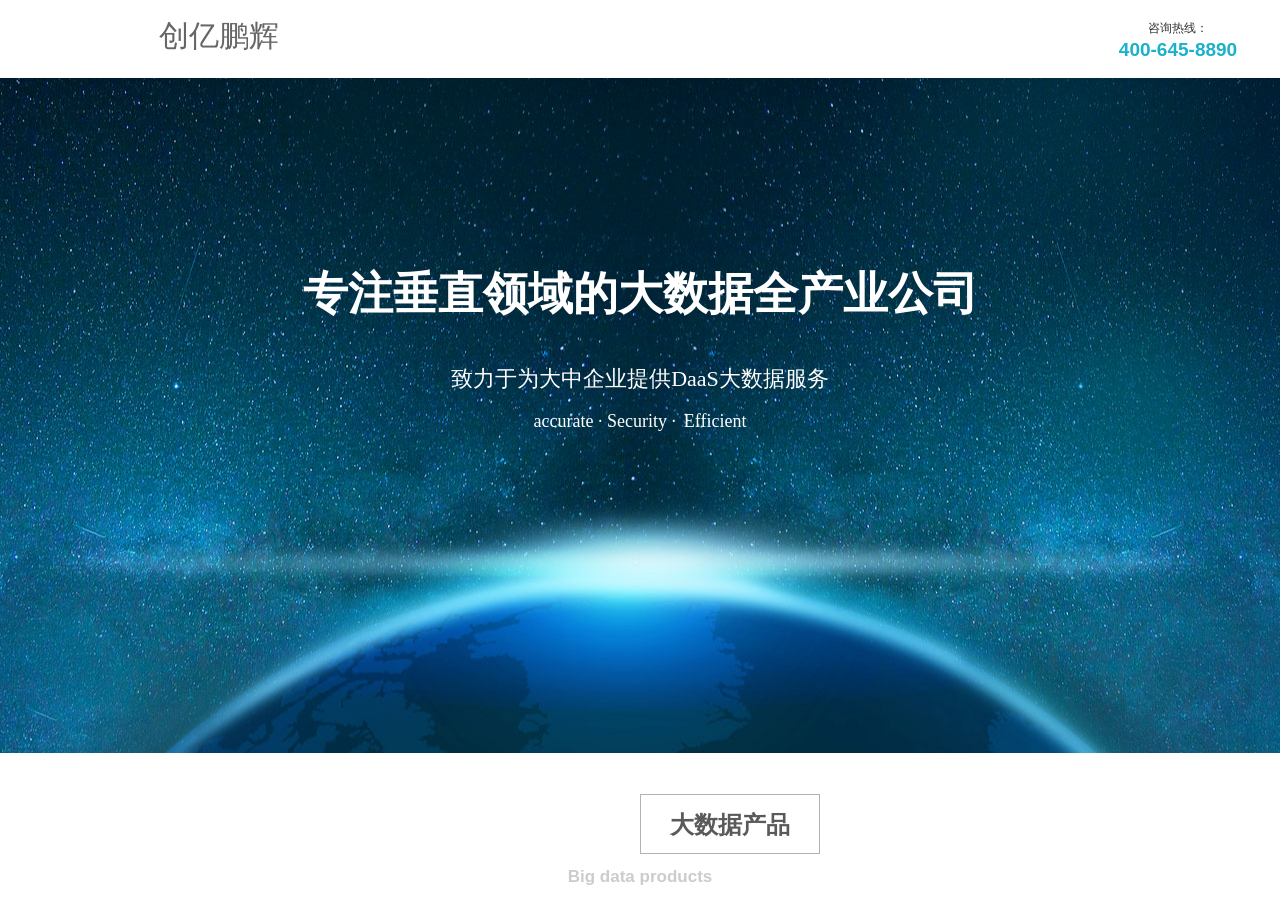
==== commit 34d47a67: "feat: [UI] 完成了大图浏览" ====
--- a/index.html
+++ b/index.html
@@ -16,6 +16,8 @@
 	<link href="Css/title.css" rel="stylesheet" type="text/css" />
 	<link href="Css/media.css" rel="stylesheet" type="text/css" />
 	<link href="Css/gallery.css" rel="stylesheet" type="text/css" />
+	<link href="Css/main.css" rel="stylesheet" type="text/css" />
+	<link href="Css/normalize.css" rel="stylesheet" type="text/css" />
 	<style type="text/css">
 		.prop_rotate_angle sup,
 		.prop_rotate_angle .posblk-deg {
@@ -41,6 +43,8 @@
 	<script type='text/javascript' src='Scripts/jquery.js'></script>
 	<script type='text/javascript' src='Scripts/jquery.simplemodal.js'></script>
 	<script type='text/javascript' src='Scripts/gallery.js'></script>
+	<script type="text/javascript" src='Scripts/BigPicture.js'></script>
+	<script type="text/javascript" src='Scripts/BigPicture.min.js'></script>
 	<script type="text/javascript" language="javascript" src="Scripts/15321728c5d24d5690b396c703eb2778.js"></script>
 	<script type="text/javascript" language="javascript" src="Scripts/init.js"></script>
 	<script type="text/javascript" language="javascript">
@@ -1461,7 +1465,7 @@
 							<table style="text-align:center;width:100%;" cellpadding="2" cellspacing="0" border="0" bordercolor="#000000">
 								<tbody>
 									<tr>
-										<td style="text-align:center;"><span class="flickr_badge_image"><img src="Picture/xd5d.jpg" width="280" height="224" alt=""></span><br> </td>
+										<td style="text-align:center;"><div id="image_container"><img imagedetail="file:///Users/maru/Console/aug-slave/Picture/ufg3.jpg" src="Picture/xd5d.jpg" width="280" height="224" alt=""></div><br> </td>
 										<td style="text-align:center;"><img src="Picture/khfg.png" width="280" height="224" alt=""><br> </td>
 										<td style="text-align:center;"><img src="Picture/ufg3.jpg" width="280" height="224" alt=""><br> </td>
 										<td style="text-align:center;"><img src="Picture/85dq.jpg" width="280" height="224" alt=""><br> </td>
@@ -2114,6 +2118,71 @@
 		}
 	</script>
 	<script>
+			(function() {
+		  
+			  function setClickHandler(id, fn) {
+				document.getElementById(id).onclick = fn;
+			  }
+		  
+			  setClickHandler('image_container', function(e) {
+				e.target.tagName === 'IMG' && BigPicture({
+				  el: e.target,
+				  imgSrc: e.target.getAttribute('imagedetail')
+				});
+			  });
+		  
+			  setClickHandler('local_image_container', function(e) {
+				(e.target.tagName === 'IMG' || e.target.className === 'background-image') &&
+				  BigPicture({
+					el: e.target
+				  });
+			  });
+		  
+			  setClickHandler('video_container', function(e) {
+				var className = e.target.className;
+				~className.indexOf('htmlvid') &&
+				  BigPicture({
+					el: e.target,
+					vidSrc: e.target.getAttribute('vidSrc')
+				  });
+				~className.indexOf('vimeo') &&
+				  BigPicture({
+					el: e.target,
+					vimeoSrc: e.target.getAttribute('vimeoSrc')
+				  });
+				~className.indexOf('youtube') &&
+				  BigPicture({
+					el: e.target,
+					ytSrc: e.target.getAttribute('ytSrc')
+				  });
+			  })
+		  
+			  setClickHandler('broken_container', function(e) {
+				e.target.id === 'broken_image' &&
+				  BigPicture({
+					el: e.target,
+					imgSrc: '/nopic.jpg'
+				  });
+				e.target.id === 'broken_vid' &&
+				  BigPicture({
+					el: e.target,
+					vidSrc: '/novid.mp4'
+				  });
+				~e.target.className.indexOf('vimeo') &&
+				  BigPicture({
+					el: e.target,
+					vimeoSrc: 'ajoiejlkr'
+				  })
+				~e.target.className.indexOf('youtube') &&
+				  BigPicture({
+					el: e.target,
+					ytSrc: 'oijlksdjf'
+				  })
+			  });
+		  
+			})();
+		  </script>
+	<script>
 		$(window).load(function () {
 			if (location.hash && location.hash != '' && location.hash != '#') {
 				location.href = location.hash;
--- a/Css/main.css
+++ b/Css/main.css
@@ -0,0 +1,289 @@
+* {
+  box-sizing: border-box;
+}
+
+body {
+  margin: 0;
+  color: #333;
+  text-align: center;
+  font-size: 16px;
+  /*font-family: 'Overpass', 'sans-serif';*/
+  overflow-x: hidden;
+  -ms-text-size-adjust: 100%;
+  -webkit-text-size-adjust: 100%;
+}
+.header {
+  padding: 4rem 4%;
+  background-color: rgba(255, 255, 255, 0.91);
+}
+.header .logo {
+  position: relative;
+  width: 100%;
+  max-width: 50em;
+  text-align: right;
+  margin: 0 auto;
+}
+.header img {
+  width: 85%;
+}
+.header p {
+  margin: 2rem 0 1.5rem!important;
+}
+.main {
+  max-width: 1550px;
+}
+.main {
+ /* background-image: url("../img/pattern_waves.png");*/
+}
+
+.logo:before {
+  content: '';
+  background-image: url('data:image/svg+xml;charset=utf8,%3Csvg%20xmlns%3D%22http%3A%2F%2Fwww.w3.org%2F2000%2Fsvg%22%20viewBox%3D%220%200%20513.05925%20536.98052%22%3E%3Cpath%20fill%3D%22%23ff4243%22%20d%3D%22M487.5%201.7C484.7.7%20480%200%20477%200L105%2019.5c-3%20.2-7.7%201.4-10.3%202.8l-3%203.3c-1%202.8-2%207.5-1.7%2010.5l15.2%20291c.4%206.6%201.6%206.5%201.6%206.5%203%200%207.8-.2%2010.8-.4l68.3-3.5c2.8%200%206.3.2%207.6.6%201.2.6%202.5%206%202.7%209l3.5%2067.8.8%2010.8s0%201.6%206.7%201.2l291-15.2c2.8-.2%207.4-1.4%2010-2.8l3-3.3c1-2.8%202-7.5%201.7-10.5L493.5%2015c0-3-1.4-7.7-2.7-10.3z%22%2F%3E%3Cpath%20fill%3D%22%23ff4243%22%20d%3D%22M8.6%20532c.2%202.8%202.7%205%205.7%205l164-8.6c3-.2%205.2-2.7%205-5.7l-8.5-164c-.2-3-2.7-5.3-5.7-5L5%20362c-2.8%200-5%202.7-5%205.7l8.6%20164z%22%2F%3E%3Cg%3E%3Cpath%20fill%3D%22%23fff%22%20d%3D%22M450.4%2044L360%2056.7c-4%200-4.7%202.6-1.6%205.5l17.4%2016.6c3%203%203.6%207.5%201%2010l-30%2032.3-23.7%2024.8h.2c-2.5%202.7-2%207.3%201%2010.2l29.5%2027.7c3%203%207.6%203%2010.2.5l53-56.6.5-.6c2.5-2.6%207-2.4%2010.2.5L445%20144c3.2%203%205.7%202%205.6-2l7-91c0-4-3.3-7-7.2-7z%22%2F%3E%3C%2Fg%3E%3C%2Fsvg%3E');
+  background-repeat: no-repeat;
+  background-position: left top;
+  background-size: 88%;
+  height: 100%;
+  margin-top: 5%;
+  position: absolute;
+  left: 0;
+  width: 15%;
+}
+a.github {
+  display: inline-block;
+  color: #3E4142;
+  font-size: 1em;
+  padding: 1em;
+  border-radius: 5px;
+  text-decoration: none!important;
+  background-color: transparent;
+  border: 1px solid #8A8A8A;
+  transition: background-color .2s;
+  position: relative;
+  z-index: 1;
+}
+a.github:before {
+  content: '';
+  background-image: url('data:image/svg+xml;charset=utf8,%3Csvg%20xmlns%3D%22http%3A%2F%2Fwww.w3.org%2F2000%2Fsvg%22%20viewBox%3D%220%200%20438.549%20438.549%22%3E%3Cpath%20d%3D%22M409%20114.6c-19.5-33.6-46-60.2-79.7-79.8-33.6-19.6-70.2-29.4-110-29.4s-76.5%209.8-110%2029.4C75.5%2054.4%2049%2081%2029.2%20114.6%2010%20148.2%200%20185%200%20224.6c0%2047.8%2014%2090.8%2041.8%20129%2028%2038%2064%2064.5%20108%2079.2%205.2%201%209%20.2%2011.5-2%202.5-2.3%203.7-5.2%203.7-8.6v-15.4l-.3-25.4-6.5%201c-4.2%201-9.5%201.2-16%201-6.3%200-13-.6-19.7-2-7-1-13.3-4-19.2-8.4-6-4.5-10-10.4-12.5-17.6l-3-6.6c-1.8-4.3-4.8-9.2-9-14.5-4-5.4-8-9-12.3-11l-2-1.3c-1.3-1-2.5-2-3.7-3.4-1-1.4-2-2.7-2.6-4-.5-1.4%200-2.5%201.5-3.3%201.5-1%204.3-1.3%208.2-1.3l5.7%201c3.8.6%208.5%203%2014%206.7%205.7%203.8%2010.3%208.8%2014%2015%204.3%207.7%209.6%2013.6%2015.8%2017.7%206.2%204%2012.4%206%2018.7%206%206.3%200%2011.7-.3%2016.3-1.3%204.5-.8%208.8-2.3%2012.8-4.2%201.7-12.7%206.4-22.5%2014-29.4-11-1-20.6-2.8-29.3-5-8.6-2.4-17.6-6-26.8-11.3-9.2-5-17-11.4-23-19s-11-17.6-15-30c-4-12.3-5.8-26.6-5.8-42.8%200-23%207.5-42.6%2022.5-58.8-7-17.3-6.5-36.7%202-58.3%205.4-1.6%2013.6-.3%2024.5%204%2010.8%204.3%2018.8%208%2023.8%2011s9%205.6%2012.2%207.7c17.7-5%2036-7.4%2054.8-7.4s37%202.5%2054.8%207.4l11-6.8c7.4-4.7%2016-9%2026.2-12.7%2010-3.8%2017.8-5%2023-3%208.7%2021.4%209.5%2040.8%202.4%2058%2015%2016.3%2022.6%2036%2022.6%2059%200%2016-2%2030.4-6%2043-3.8%2012.3-8.8%2022.3-15%2030-6.2%207.4-14%2013.7-23%2018.8-9.4%205.3-18.3%209-27%2011.3-8.6%202.3-18.4%204-29.2%205%2010%208.7%2014.8%2022.2%2014.8%2040.7v60.2c0%203.4%201.2%206.3%203.6%208.6%202.4%202.2%206%203%2011.3%202%2044-14.7%2080-41%20108-79.3%2028-38%2041.8-81%2041.8-129%200-39.6-9.8-76.3-29.4-110z%22%20fill%3D%22%233E4142%22%2F%3E%3C%2Fsvg%3E');
+  background-repeat: no-repeat;
+  background-position: left center;
+  padding: .2em 1.7em 0 0;
+}
+a.github:after {
+  content: '';
+  position: absolute;
+  left: 0;
+  top: 0;
+  right: 0;
+  bottom: 0;
+  background-color: #CFEC62;
+  z-index: -1;
+  border-radius: 2px;
+  transition: transform .25s;
+  transform: scale3d(1,0,1);
+  transform-origin: 100% 100%;
+}
+a.github:hover:after {
+  transform: none;
+}
+
+a {
+  color: #FF4243;
+  text-decoration: none;
+}
+a:hover {
+  text-decoration: underline;
+}
+
+h3 {
+  font-size: 2em;
+  margin: 0;
+  color: #FF4243;
+  text-transform: uppercase;
+}
+
+p:first-of-type {
+  margin-top: .5em;
+}
+
+
+.container {
+  padding: 4em 4% 5em;
+  background-color: rgba(210, 232, 105, 0.92);
+}
+.container:nth-child(odd) {
+  background-color: rgba(47, 47, 47, 0.96);
+  color: #F1F1F1;
+}
+
+.flex {
+  margin: auto;
+  max-width: 1200px;
+}
+
+img {
+  border-style: none;
+}
+
+.flex img,
+.flex div {
+  margin: .2em;
+  cursor: pointer;
+  border-radius: 2px;
+  max-width: calc(50% - 12px);
+  box-shadow: 0px .1em .7em rgba(0, 0, 0, 0.2);
+}
+
+.flex div {
+  display: inline-block;
+  margin: 5px;
+  /*max-width: calc(50% - 12px);*/
+}
+
+#local_image_container img {
+  max-height: 200px;
+}
+
+.background-image {
+  height: 200px;
+  width: 300px;
+  background-size: cover;
+  background-position: center center;
+  background-repeat: no-repeat;
+}
+.credit {
+  padding: 25px 4%;
+  margin: 0;
+  background-color: rgba(255, 255, 255, 0.9);
+  color: #6D6D6D;
+  font-size: .95em;
+}
+.credit p {
+  margin: 0;
+}
+
+.vid {
+  height: 200px;
+  width: 350px;
+  position: relative;
+  background-position: center center;
+  background-size: cover;
+}
+
+.vid:before, .vid:after{
+  content: '';
+  position: absolute;
+  left: 0;
+  top: 0;
+  right: 0;
+  bottom: 0;
+  transition: opacity .2s;
+}
+
+.vid:after {
+  background-repeat: no-repeat;
+  background-position: .7em .7em;
+  opacity: .5;
+  background-size: 2em;
+}
+
+.vid:before {
+  background: linear-gradient(150deg, #000, transparent 70%);
+  opacity: .9;
+}
+
+.vid:hover:after {
+  opacity: .8;
+}
+
+.vid:hover:before {
+  opacity: .85;
+}
+
+.vimeo:after {
+  background-image: url('data:image/svg+xml;charset=utf8,%3Csvg%20xmlns%3D%22http%3A%2F%2Fwww.w3.org%2F2000%2Fsvg%22%20viewBox%3D%220%200%20150%20150%22%3E%3Cpath%20d%3D%22M150%20135c0%208.28-6.72%2015-15%2015H15c-8.28%200-15-6.72-15-15V15C0%206.72%206.72%200%2015%200h120c8.28%200%2015%206.72%2015%2015v120%22%20fill%3D%22%2353bded%22%2F%3E%3Cpath%20d%3D%22M126.22%2049.8c-.5%2010.56-7.85%2025-22.1%2043.35-14.75%2019.15-27.22%2028.72-37.42%2028.72-6.32%200-11.66-5.82-16.03-17.5L41.92%2072.3c-3.24-11.66-6.72-17.5-10.44-17.5-.82%200-3.65%201.7-8.5%205.1l-5.1-6.56c5.34-4.7%2010.62-9.4%2015.8-14.1%207.14-6.17%2012.5-9.4%2016.07-9.74%208.44-.8%2013.63%204.96%2015.58%2017.3%202.1%2013.32%203.56%2021.6%204.38%2024.84%202.45%2011.05%205.13%2016.57%208.05%2016.57%202.27%200%205.68-3.57%2010.22-10.74%204.54-7.16%206.97-12.6%207.3-16.36.65-6.2-1.78-9.3-7.3-9.3-2.6%200-5.27.6-8.02%201.78%205.33-17.45%2015.5-25.92%2030.53-25.44%2011.14.33%2016.4%207.55%2015.75%2021.67%22%20fill%3D%22%23fff%22%2F%3E%3C%2Fsvg%3E');
+}
+
+.htmlvid:after {
+  background-image: url('data:image/svg+xml;charset=utf8,%3Csvg%20xmlns%3D%22http%3A%2F%2Fwww.w3.org%2F2000%2Fsvg%22%20viewBox%3D%220%200%20512%20512%22%3E%3Cpath%20fill%3D%22%23E34F26%22%20d%3D%22M71%20460L30%200h451l-41%20460-185%2052%22%2F%3E%3Cpath%20fill%3D%22%23EF652A%22%20d%3D%22M256%20472l149-41%2035-394H256%22%2F%3E%3Cpath%20fill%3D%22%23EBEBEB%22%20d%3D%22M256%20208h-75l-5-58h80V94H114l1%2015%2014%20156h127zm0%20147h-1l-63-17-4-45h-56l7%2089%20116%2032h1z%22%2F%3E%3Cpath%20fill%3D%22%23FFF%22%20d%3D%22M255%20208v57h70l-7%2073-63%2017v59l116-32%201-10%2013-149%202-15h-16zm0-114v56h137l1-12%203-29%201-15z%22%2F%3E%3C%2Fsvg%3E');
+}
+
+.youtube:after {
+  background-image: url('data:image/svg+xml;charset=utf8,%3Csvg%20xmlns%3D%22http%3A%2F%2Fwww.w3.org%2F2000%2Fsvg%22%20viewBox%3D%220%200%20159.00691%20111.60904%22%3E%3Cpath%20d%3D%22M36.2%20111c-25-1.3-29.6-4-34-18.6C.3%2086.7%200%2080%200%2057.4%200%2019%202.3%209.7%2013.6%204c11.5-5.6%20120-5.6%20131.4%200%206%203%2010%208.7%2011.8%2017.2%202%209.8%203%2042.2%201.5%2057.5-2%2020.4-7%2028.5-19.2%2030.8-7.6%201.5-82%202.4-102.8%201.3zM85%2065.3c11.3-6%2020.4-11%2020.3-11L84%2043%2063%2032v22c0%2012%20.4%2022%20.8%2022%20.3%200%2010-5%2021.2-10.8z%22%20fill%3D%22%23db2823%22%2F%3E%3Cpath%20d%3D%22M63.2%2032c-.4.3-.2%201-.3%201.3v28.5c0%204.6%200%209.2.5%2013.8%200%20.4.3.7.6.5%206.3-3%2012.3-6%2018.4-9.3%207.5-4%2015-7.8%2022.2-12%20.3%200%201-.4.6-.8-12.8-7-25.7-13.5-38.6-20.2-1-.6-2.2-1.3-3.4-1.7z%22%20fill%3D%22%23fff%22%2F%3E%3C%2Fsvg%3E');
+  background-size: 2.5em;
+}
+
+.text-trigger {
+  color: #D4EF6A;
+  text-decoration: none;
+  cursor: pointer;
+}
+.text-trigger:hover {
+  text-decoration: underline;
+}
+
+#bp_loader {
+  box-shadow: none;
+}
+
+@media all and (max-width: 1076px) {
+  #broken_vid {
+    height: auto;
+    padding-bottom: 20.2%;
+  }
+}
+
+@media all and (max-width: 450px) {
+  body {
+    font-size: 15px;
+  }
+  .header p {
+    margin: 1rem 0!important;
+  }
+  .container {
+    padding: 3rem 4% 4rem;
+  }
+  .logo img {
+    width: 100%;
+  }
+  .logo:before {
+    display: none;
+  }
+  .flex div, .flex img {
+    max-width: 98%;
+  }
+  #broken_vid {
+    padding-bottom: 42%;
+  }
+}
+
+@media (min-width: 1700px) {
+  body {
+    font-size: 17px;
+  }
+  .header {
+    padding: 5em 4%;
+  }
+}
+
+@media (min-width: 1550px) {
+  body {
+   /* background-color: #000;*/
+    /*position: relative;*/
+  }
+  body:before {
+    content: '';
+    position: fixed;
+    top: 0;
+    left: 0;
+    bottom: 0;
+    right: 0;
+    background-image: url(../img/pattern_background.png);
+    z-index: -1;
+    opacity: .3;
+    will-change: transform;
+  }
+  .main {
+    margin: 0 auto;
+    box-shadow: 0 2em 4em #000;
+  }
+}
